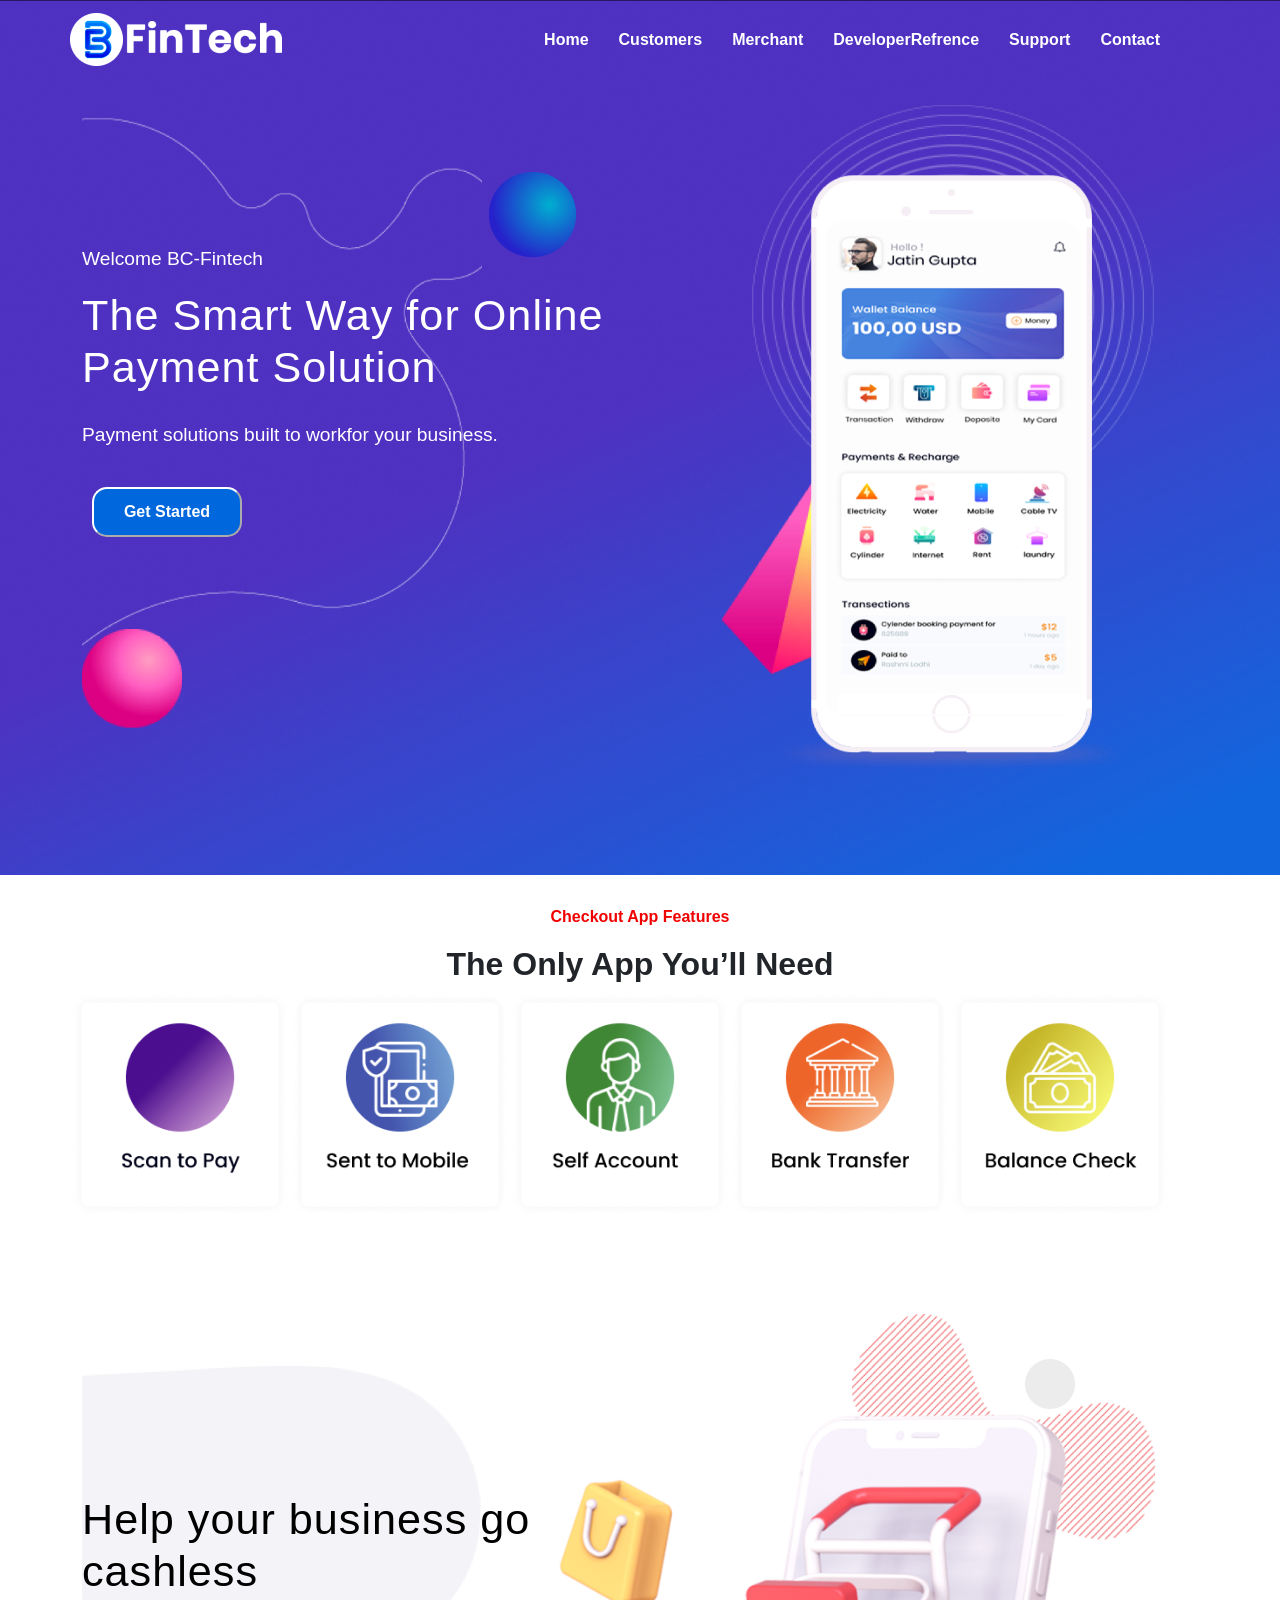
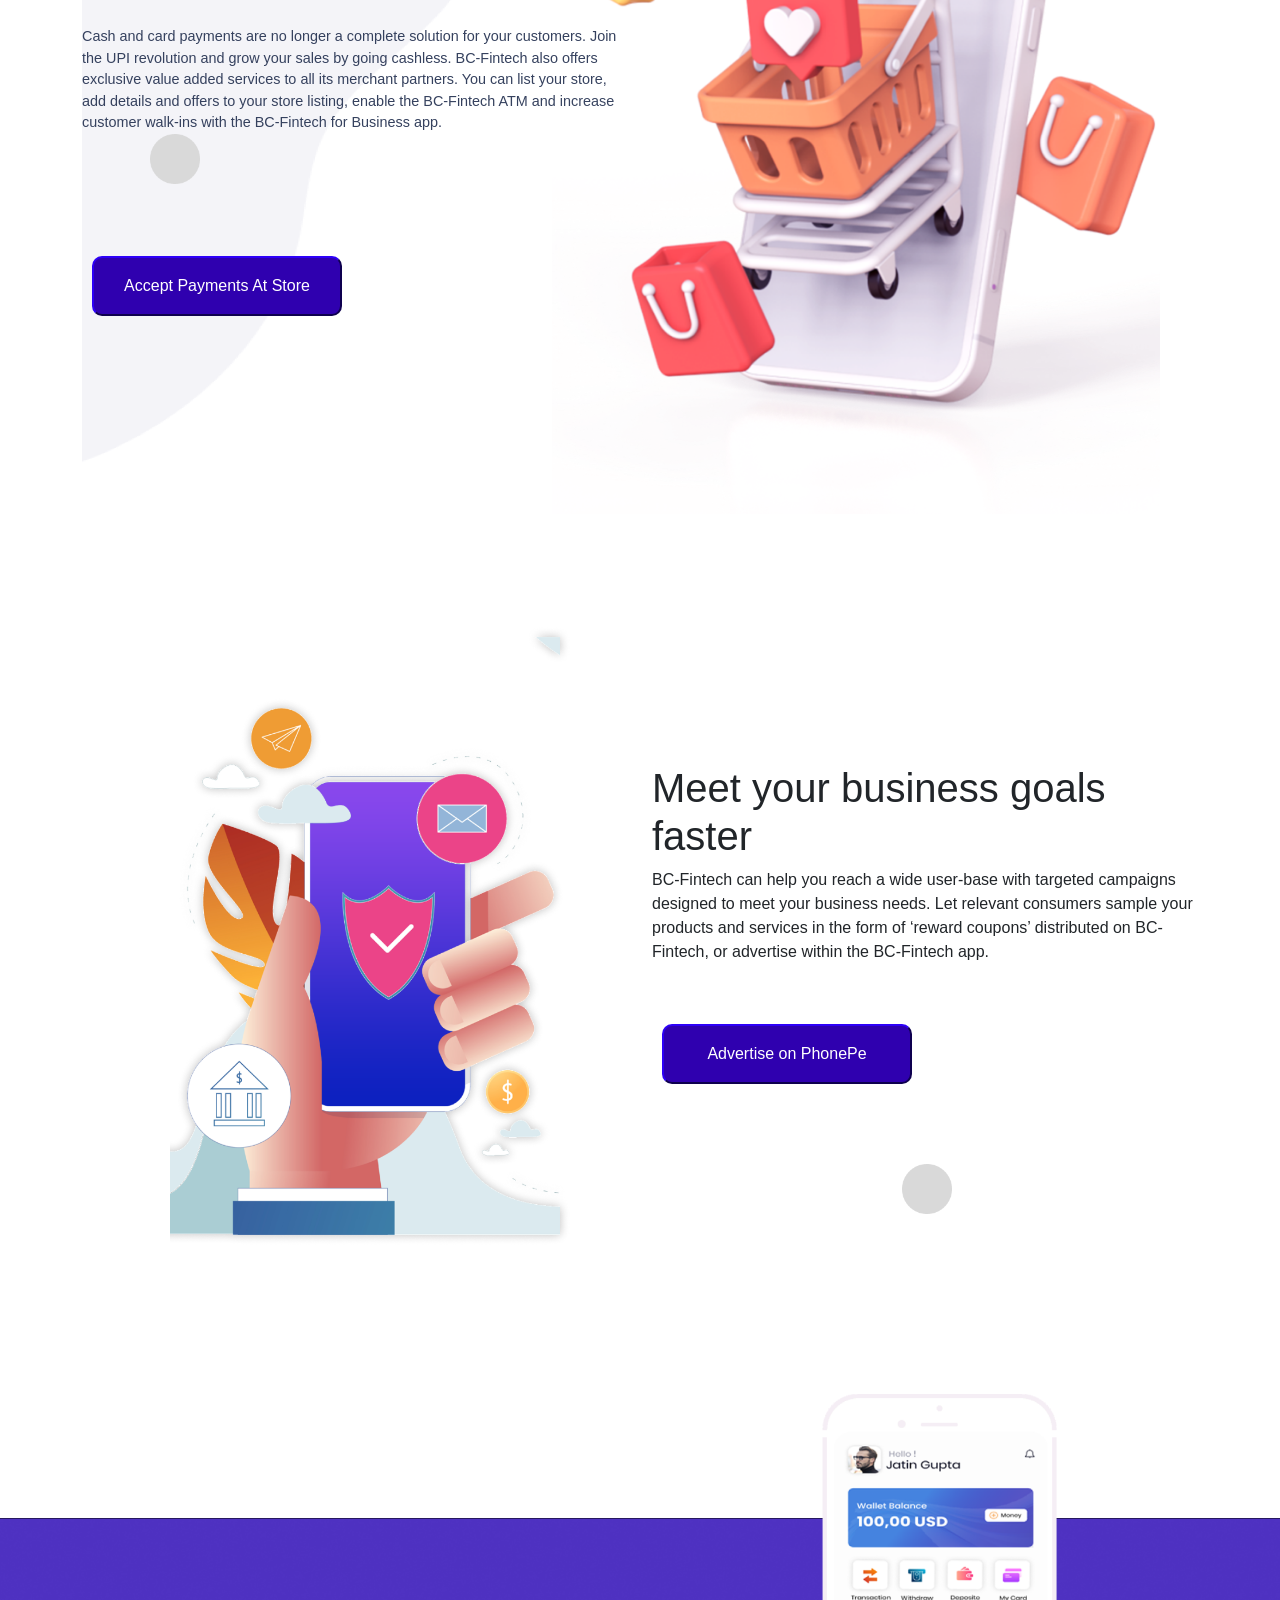
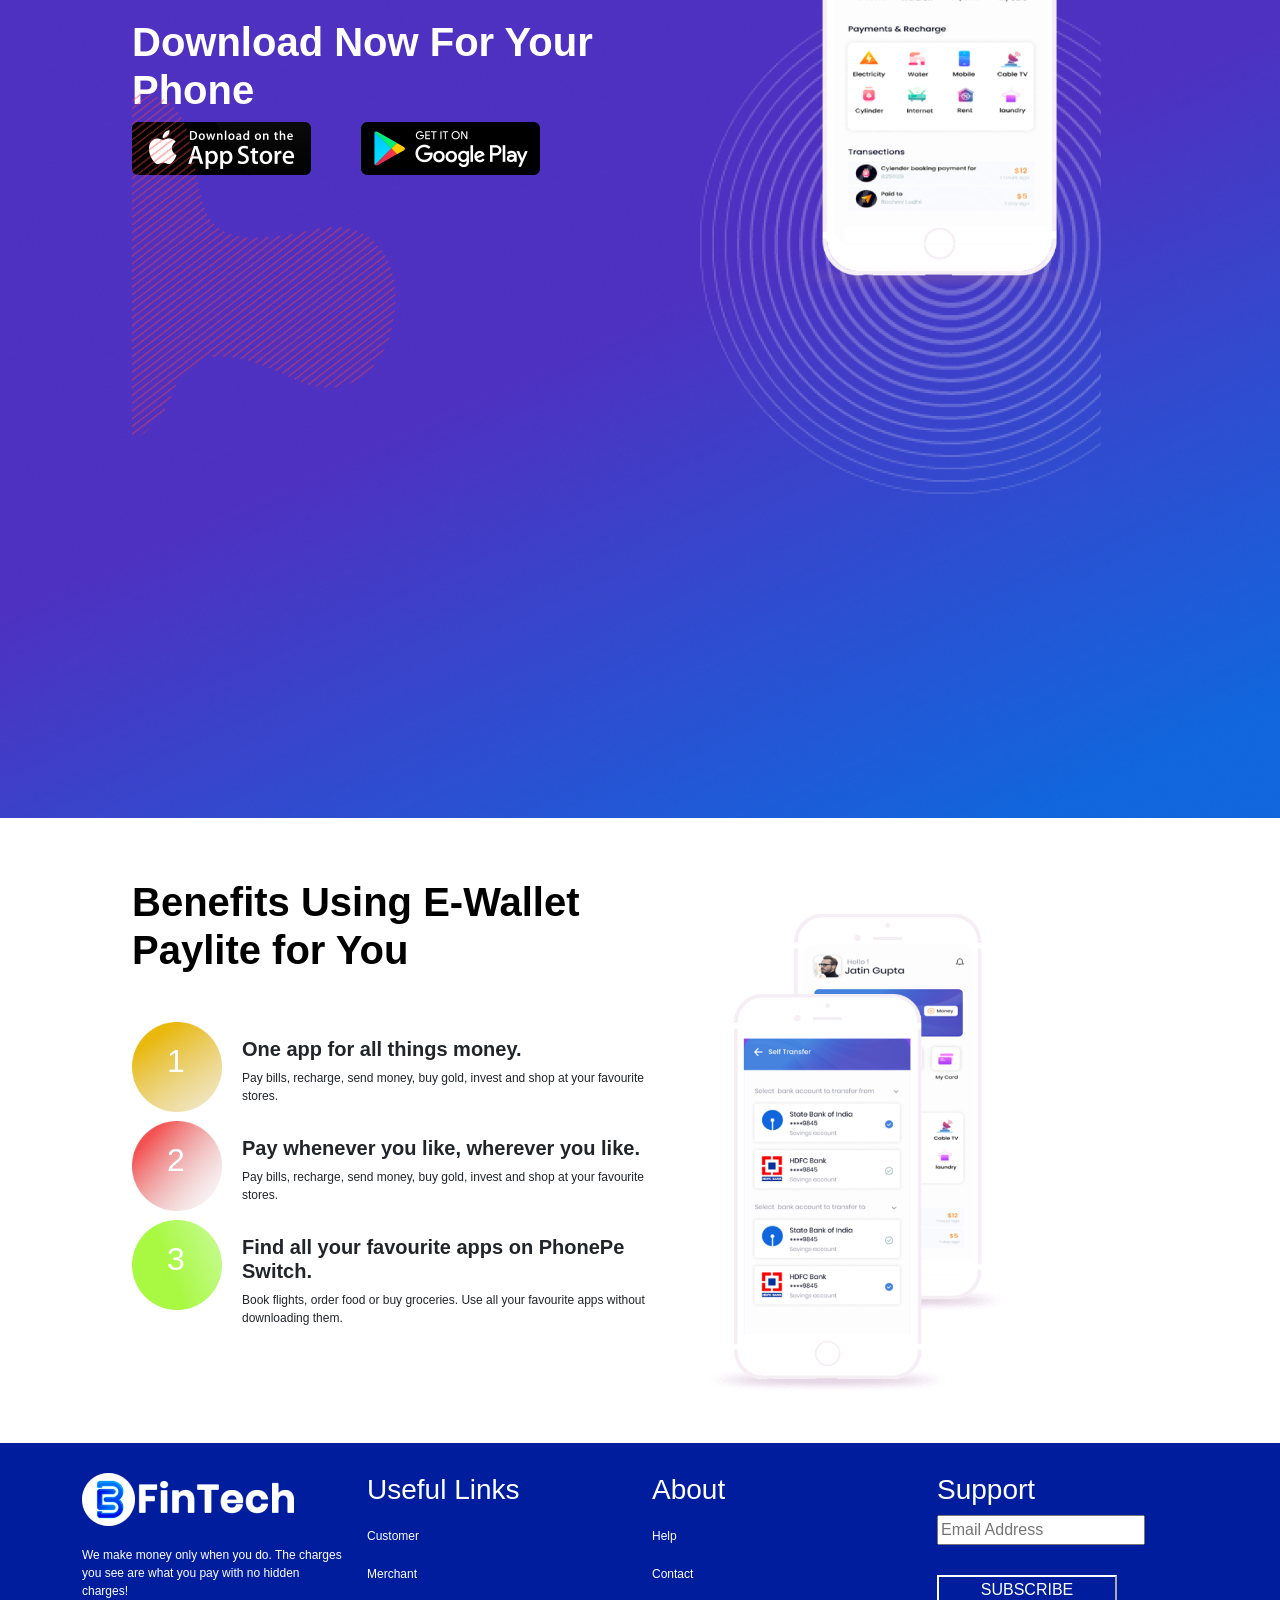
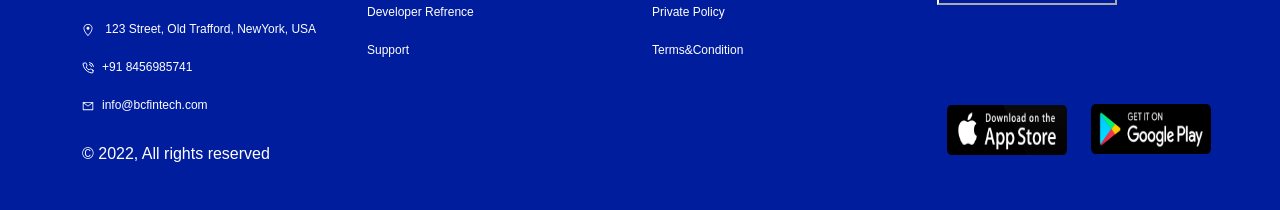
==== index.html @ 8c8b098c "Add files via upload" ====
<!doctype html><html lang="en"><head><meta charset="utf-8"/><link rel="icon" href="/favicon.ico"/><meta name="viewport" content="width=device-width,initial-scale=1"/><meta name="theme-color" content="#000000"/><meta name="description" content="Web site created using create-react-app"/><link rel="apple-touch-icon" href="/logo192.png"/><link rel="stylesheet" href="https://cdn.jsdelivr.net/npm/bootstrap@4.0.0/dist/css/bootstrap.min.css" integrity="sha384-Gn5384xqQ1aoWXA+058RXPxPg6fy4IWvTNh0E263XmFcJlSAwiGgFAW/dAiS6JXm" crossorigin="anonymous"><link rel="stylesheet" href="https://cdn.jsdelivr.net/npm/bootstrap@5.2.3/dist/css/bootstrap.min.css" integrity="sha384-rbsA2VBKQhggwzxH7pPCaAqO46MgnOM80zW1RWuH61DGLwZJEdK2Kadq2F9CUG65" crossorigin="anonymous"/><title>FinTech-Project</title><script defer="defer" src="/static/js/main.b0d643f2.js"></script><link href="/static/css/main.7603d62f.css" rel="stylesheet"></head><body><noscript>You need to enable JavaScript to run this app.</noscript><div id="root"></div></body></html>
---- static/css/main.7603d62f.css ----
@charset "UTF-8";/*!
 * Bootstrap  v5.2.3 (https://getbootstrap.com/)
 * Copyright 2011-2022 The Bootstrap Authors
 * Copyright 2011-2022 Twitter, Inc.
 * Licensed under MIT (https://github.com/twbs/bootstrap/blob/main/LICENSE)
 */:root{--bs-blue:#0d6efd;--bs-indigo:#6610f2;--bs-purple:#6f42c1;--bs-pink:#d63384;--bs-red:#dc3545;--bs-orange:#fd7e14;--bs-yellow:#ffc107;--bs-green:#198754;--bs-teal:#20c997;--bs-cyan:#0dcaf0;--bs-black:#000;--bs-white:#fff;--bs-gray:#6c757d;--bs-gray-dark:#343a40;--bs-gray-100:#f8f9fa;--bs-gray-200:#e9ecef;--bs-gray-300:#dee2e6;--bs-gray-400:#ced4da;--bs-gray-500:#adb5bd;--bs-gray-600:#6c757d;--bs-gray-700:#495057;--bs-gray-800:#343a40;--bs-gray-900:#212529;--bs-primary:#0d6efd;--bs-secondary:#6c757d;--bs-success:#198754;--bs-info:#0dcaf0;--bs-warning:#ffc107;--bs-danger:#dc3545;--bs-light:#f8f9fa;--bs-dark:#212529;--bs-primary-rgb:13,110,253;--bs-secondary-rgb:108,117,125;--bs-success-rgb:25,135,84;--bs-info-rgb:13,202,240;--bs-warning-rgb:255,193,7;--bs-danger-rgb:220,53,69;--bs-light-rgb:248,249,250;--bs-dark-rgb:33,37,41;--bs-white-rgb:255,255,255;--bs-black-rgb:0,0,0;--bs-body-color-rgb:33,37,41;--bs-body-bg-rgb:255,255,255;--bs-font-sans-serif:system-ui,-apple-system,"Segoe UI",Roboto,"Helvetica Neue","Noto Sans","Liberation Sans",Arial,sans-serif,"Apple Color Emoji","Segoe UI Emoji","Segoe UI Symbol","Noto Color Emoji";--bs-font-monospace:SFMono-Regular,Menlo,Monaco,Consolas,"Liberation Mono","Courier New",monospace;--bs-gradient:linear-gradient(180deg,hsla(0,0%,100%,.15),hsla(0,0%,100%,0));--bs-body-font-family:var(--bs-font-sans-serif);--bs-body-font-size:1rem;--bs-body-font-weight:400;--bs-body-line-height:1.5;--bs-body-color:#212529;--bs-body-bg:#fff;--bs-border-width:1px;--bs-border-style:solid;--bs-border-color:#dee2e6;--bs-border-color-translucent:rgba(0,0,0,.175);--bs-border-radius:0.375rem;--bs-border-radius-sm:0.25rem;--bs-border-radius-lg:0.5rem;--bs-border-radius-xl:1rem;--bs-border-radius-2xl:2rem;--bs-border-radius-pill:50rem;--bs-link-color:#0d6efd;--bs-link-hover-color:#0a58ca;--bs-code-color:#d63384;--bs-highlight-bg:#fff3cd}*,:after,:before{box-sizing:border-box}@media (prefers-reduced-motion:no-preference){:root{scroll-behavior:smooth}}body{-webkit-text-size-adjust:100%;-webkit-tap-highlight-color:transparent;background-color:#fff;background-color:var(--bs-body-bg);color:#212529;color:var(--bs-body-color);font-family:system-ui,-apple-system,Segoe UI,Roboto,Helvetica Neue,Noto Sans,Liberation Sans,Arial,sans-serif,Apple Color Emoji,Segoe UI Emoji,Segoe UI Symbol,Noto Color Emoji;font-family:var(--bs-body-font-family);font-size:1rem;font-size:var(--bs-body-font-size);font-weight:400;font-weight:var(--bs-body-font-weight);line-height:1.5;line-height:var(--bs-body-line-height);text-align:var(--bs-body-text-align)}hr{border:0;border-top:1px solid;color:inherit;margin:1rem 0;opacity:.25}.h1,.h2,.h3,.h4,.h5,.h6,h1,h2,h3,h4,h5,h6{font-weight:500;line-height:1.2;margin-bottom:.5rem;margin-top:0}.h1,h1{font-size:calc(1.375rem + 1.5vw)}@media (min-width:1200px){.h1,h1{font-size:2.5rem}}.h2,h2{font-size:calc(1.325rem + .9vw)}@media (min-width:1200px){.h2,h2{font-size:2rem}}.h3,h3{font-size:calc(1.3rem + .6vw)}@media (min-width:1200px){.h3,h3{font-size:1.75rem}}.h4,h4{font-size:calc(1.275rem + .3vw)}@media (min-width:1200px){.h4,h4{font-size:1.5rem}}.h5,h5{font-size:1.25rem}.h6,h6{font-size:1rem}p{margin-bottom:1rem;margin-top:0}abbr[title]{cursor:help;-webkit-text-decoration:underline dotted;text-decoration:underline dotted;-webkit-text-decoration-skip-ink:none;text-decoration-skip-ink:none}address{font-style:normal;line-height:inherit;margin-bottom:1rem}ol,ul{padding-left:2rem}dl,ol,ul{margin-bottom:1rem;margin-top:0}ol ol,ol ul,ul ol,ul ul{margin-bottom:0}dt{font-weight:700}dd{margin-bottom:.5rem;margin-left:0}blockquote{margin:0 0 1rem}b,strong{font-weight:bolder}.small,small{font-size:.875em}.mark,mark{background-color:#fff3cd;background-color:var(--bs-highlight-bg);padding:.1875em}sub,sup{font-size:.75em;line-height:0;position:relative;vertical-align:initial}sub{bottom:-.25em}sup{top:-.5em}a{color:#0d6efd;color:var(--bs-link-color);text-decoration:underline}a:hover{color:#0a58ca;color:var(--bs-link-hover-color)}a:not([href]):not([class]),a:not([href]):not([class]):hover{color:inherit;text-decoration:none}code,kbd,pre,samp{font-family:SFMono-Regular,Menlo,Monaco,Consolas,Liberation Mono,Courier New,monospace;font-family:var(--bs-font-monospace);font-size:1em}pre{display:block;font-size:.875em;margin-bottom:1rem;margin-top:0;overflow:auto}pre code{color:inherit;font-size:inherit;word-break:normal}code{word-wrap:break-word;color:#d63384;color:var(--bs-code-color);font-size:.875em}a>code{color:inherit}kbd{background-color:#212529;background-color:var(--bs-body-color);border-radius:.25rem;color:#fff;color:var(--bs-body-bg);font-size:.875em;padding:.1875rem .375rem}kbd kbd{font-size:1em;padding:0}figure{margin:0 0 1rem}img,svg{vertical-align:middle}table{border-collapse:collapse;caption-side:bottom}caption{color:#6c757d;padding-bottom:.5rem;padding-top:.5rem;text-align:left}th{text-align:inherit;text-align:-webkit-match-parent}tbody,td,tfoot,th,thead,tr{border:0 solid;border-color:inherit}label{display:inline-block}button{border-radius:0}button:focus:not(:focus-visible){outline:0}button,input,optgroup,select,textarea{font-family:inherit;font-size:inherit;line-height:inherit;margin:0}button,select{text-transform:none}[role=button]{cursor:pointer}select{word-wrap:normal}select:disabled{opacity:1}[list]:not([type=date]):not([type=datetime-local]):not([type=month]):not([type=week]):not([type=time])::-webkit-calendar-picker-indicator{display:none!important}[type=button],[type=reset],[type=submit],button{-webkit-appearance:button}[type=button]:not(:disabled),[type=reset]:not(:disabled),[type=submit]:not(:disabled),button:not(:disabled){cursor:pointer}::-moz-focus-inner{border-style:none;padding:0}textarea{resize:vertical}fieldset{border:0;margin:0;min-width:0;padding:0}legend{float:left;font-size:calc(1.275rem + .3vw);line-height:inherit;margin-bottom:.5rem;padding:0;width:100%}@media (min-width:1200px){legend{font-size:1.5rem}}legend+*{clear:left}::-webkit-datetime-edit-day-field,::-webkit-datetime-edit-fields-wrapper,::-webkit-datetime-edit-hour-field,::-webkit-datetime-edit-minute,::-webkit-datetime-edit-month-field,::-webkit-datetime-edit-text,::-webkit-datetime-edit-year-field{padding:0}::-webkit-inner-spin-button{height:auto}[type=search]{-webkit-appearance:textfield;outline-offset:-2px}::-webkit-search-decoration{-webkit-appearance:none}::-webkit-color-swatch-wrapper{padding:0}::-webkit-file-upload-button{-webkit-appearance:button;font:inherit}::file-selector-button{-webkit-appearance:button;font:inherit}output{display:inline-block}iframe{border:0}summary{cursor:pointer;display:list-item}progress{vertical-align:initial}[hidden]{display:none!important}.lead{font-size:1.25rem;font-weight:300}.display-1{font-size:calc(1.625rem + 4.5vw);font-weight:300;line-height:1.2}@media (min-width:1200px){.display-1{font-size:5rem}}.display-2{font-size:calc(1.575rem + 3.9vw);font-weight:300;line-height:1.2}@media (min-width:1200px){.display-2{font-size:4.5rem}}.display-3{font-size:calc(1.525rem + 3.3vw);font-weight:300;line-height:1.2}@media (min-width:1200px){.display-3{font-size:4rem}}.display-4{font-size:calc(1.475rem + 2.7vw);font-weight:300;line-height:1.2}@media (min-width:1200px){.display-4{font-size:3.5rem}}.display-5{font-size:calc(1.425rem + 2.1vw);font-weight:300;line-height:1.2}@media (min-width:1200px){.display-5{font-size:3rem}}.display-6{font-size:calc(1.375rem + 1.5vw);font-weight:300;line-height:1.2}@media (min-width:1200px){.display-6{font-size:2.5rem}}.list-inline,.list-unstyled{list-style:none;padding-left:0}.list-inline-item{display:inline-block}.list-inline-item:not(:last-child){margin-right:.5rem}.initialism{font-size:.875em;text-transform:uppercase}.blockquote{font-size:1.25rem;margin-bottom:1rem}.blockquote>:last-child{margin-bottom:0}.blockquote-footer{color:#6c757d;font-size:.875em;margin-bottom:1rem;margin-top:-1rem}.blockquote-footer:before{content:"— "}.img-fluid,.img-thumbnail{height:auto;max-width:100%}.img-thumbnail{background-color:#fff;border:1px solid #dee2e6;border:1px solid var(--bs-border-color);border-radius:.375rem;padding:.25rem}.figure{display:inline-block}.figure-img{line-height:1;margin-bottom:.5rem}.figure-caption{color:#6c757d;font-size:.875em}.container,.container-fluid,.container-lg,.container-md,.container-sm,.container-xl,.container-xxl{--bs-gutter-x:1.5rem;--bs-gutter-y:0;margin-left:auto;margin-right:auto;padding-left:calc(var(--bs-gutter-x)*.5);padding-right:calc(var(--bs-gutter-x)*.5);width:100%}@media (min-width:576px){.container,.container-sm{max-width:540px}}@media (min-width:768px){.container,.container-md,.container-sm{max-width:720px}}@media (min-width:992px){.container,.container-lg,.container-md,.container-sm{max-width:960px}}@media (min-width:1200px){.container,.container-lg,.container-md,.container-sm,.container-xl{max-width:1140px}}@media (min-width:1400px){.container,.container-lg,.container-md,.container-sm,.container-xl,.container-xxl{max-width:1320px}}.row{--bs-gutter-x:1.5rem;--bs-gutter-y:0;display:flex;flex-wrap:wrap;margin-left:calc(var(--bs-gutter-x)*-.5);margin-right:calc(var(--bs-gutter-x)*-.5);margin-top:calc(var(--bs-gutter-y)*-1)}.row>*{flex-shrink:0;margin-top:var(--bs-gutter-y);max-width:100%;padding-left:calc(var(--bs-gutter-x)*.5);padding-right:calc(var(--bs-gutter-x)*.5);width:100%}.col{flex:1 0}.row-cols-auto>*{flex:0 0 auto;width:auto}.row-cols-1>*{flex:0 0 auto;width:100%}.row-cols-2>*{flex:0 0 auto;width:50%}.row-cols-3>*{flex:0 0 auto;width:33.3333333333%}.row-cols-4>*{flex:0 0 auto;width:25%}.row-cols-5>*{flex:0 0 auto;width:20%}.row-cols-6>*{flex:0 0 auto;width:16.6666666667%}.col-auto{flex:0 0 auto;width:auto}.col-1{flex:0 0 auto;width:8.33333333%}.col-2{flex:0 0 auto;width:16.66666667%}.col-3{flex:0 0 auto;width:25%}.col-4{flex:0 0 auto;width:33.33333333%}.col-5{flex:0 0 auto;width:41.66666667%}.col-6{flex:0 0 auto;width:50%}.col-7{flex:0 0 auto;width:58.33333333%}.col-8{flex:0 0 auto;width:66.66666667%}.col-9{flex:0 0 auto;width:75%}.col-10{flex:0 0 auto;width:83.33333333%}.col-11{flex:0 0 auto;width:91.66666667%}.col-12{flex:0 0 auto;width:100%}.offset-1{margin-left:8.33333333%}.offset-2{margin-left:16.66666667%}.offset-3{margin-left:25%}.offset-4{margin-left:33.33333333%}.offset-5{margin-left:41.66666667%}.offset-6{margin-left:50%}.offset-7{margin-left:58.33333333%}.offset-8{margin-left:66.66666667%}.offset-9{margin-left:75%}.offset-10{margin-left:83.33333333%}.offset-11{margin-left:91.66666667%}.g-0,.gx-0{--bs-gutter-x:0}.g-0,.gy-0{--bs-gutter-y:0}.g-1,.gx-1{--bs-gutter-x:0.25rem}.g-1,.gy-1{--bs-gutter-y:0.25rem}.g-2,.gx-2{--bs-gutter-x:0.5rem}.g-2,.gy-2{--bs-gutter-y:0.5rem}.g-3,.gx-3{--bs-gutter-x:1rem}.g-3,.gy-3{--bs-gutter-y:1rem}.g-4,.gx-4{--bs-gutter-x:1.5rem}.g-4,.gy-4{--bs-gutter-y:1.5rem}.g-5,.gx-5{--bs-gutter-x:3rem}.g-5,.gy-5{--bs-gutter-y:3rem}@media (min-width:576px){.col-sm{flex:1 0}.row-cols-sm-auto>*{flex:0 0 auto;width:auto}.row-cols-sm-1>*{flex:0 0 auto;width:100%}.row-cols-sm-2>*{flex:0 0 auto;width:50%}.row-cols-sm-3>*{flex:0 0 auto;width:33.3333333333%}.row-cols-sm-4>*{flex:0 0 auto;width:25%}.row-cols-sm-5>*{flex:0 0 auto;width:20%}.row-cols-sm-6>*{flex:0 0 auto;width:16.6666666667%}.col-sm-auto{flex:0 0 auto;width:auto}.col-sm-1{flex:0 0 auto;width:8.33333333%}.col-sm-2{flex:0 0 auto;width:16.66666667%}.col-sm-3{flex:0 0 auto;width:25%}.col-sm-4{flex:0 0 auto;width:33.33333333%}.col-sm-5{flex:0 0 auto;width:41.66666667%}.col-sm-6{flex:0 0 auto;width:50%}.col-sm-7{flex:0 0 auto;width:58.33333333%}.col-sm-8{flex:0 0 auto;width:66.66666667%}.col-sm-9{flex:0 0 auto;width:75%}.col-sm-10{flex:0 0 auto;width:83.33333333%}.col-sm-11{flex:0 0 auto;width:91.66666667%}.col-sm-12{flex:0 0 auto;width:100%}.offset-sm-0{margin-left:0}.offset-sm-1{margin-left:8.33333333%}.offset-sm-2{margin-left:16.66666667%}.offset-sm-3{margin-left:25%}.offset-sm-4{margin-left:33.33333333%}.offset-sm-5{margin-left:41.66666667%}.offset-sm-6{margin-left:50%}.offset-sm-7{margin-left:58.33333333%}.offset-sm-8{margin-left:66.66666667%}.offset-sm-9{margin-left:75%}.offset-sm-10{margin-left:83.33333333%}.offset-sm-11{margin-left:91.66666667%}.g-sm-0,.gx-sm-0{--bs-gutter-x:0}.g-sm-0,.gy-sm-0{--bs-gutter-y:0}.g-sm-1,.gx-sm-1{--bs-gutter-x:0.25rem}.g-sm-1,.gy-sm-1{--bs-gutter-y:0.25rem}.g-sm-2,.gx-sm-2{--bs-gutter-x:0.5rem}.g-sm-2,.gy-sm-2{--bs-gutter-y:0.5rem}.g-sm-3,.gx-sm-3{--bs-gutter-x:1rem}.g-sm-3,.gy-sm-3{--bs-gutter-y:1rem}.g-sm-4,.gx-sm-4{--bs-gutter-x:1.5rem}.g-sm-4,.gy-sm-4{--bs-gutter-y:1.5rem}.g-sm-5,.gx-sm-5{--bs-gutter-x:3rem}.g-sm-5,.gy-sm-5{--bs-gutter-y:3rem}}@media (min-width:768px){.col-md{flex:1 0}.row-cols-md-auto>*{flex:0 0 auto;width:auto}.row-cols-md-1>*{flex:0 0 auto;width:100%}.row-cols-md-2>*{flex:0 0 auto;width:50%}.row-cols-md-3>*{flex:0 0 auto;width:33.3333333333%}.row-cols-md-4>*{flex:0 0 auto;width:25%}.row-cols-md-5>*{flex:0 0 auto;width:20%}.row-cols-md-6>*{flex:0 0 auto;width:16.6666666667%}.col-md-auto{flex:0 0 auto;width:auto}.col-md-1{flex:0 0 auto;width:8.33333333%}.col-md-2{flex:0 0 auto;width:16.66666667%}.col-md-3{flex:0 0 auto;width:25%}.col-md-4{flex:0 0 auto;width:33.33333333%}.col-md-5{flex:0 0 auto;width:41.66666667%}.col-md-6{flex:0 0 auto;width:50%}.col-md-7{flex:0 0 auto;width:58.33333333%}.col-md-8{flex:0 0 auto;width:66.66666667%}.col-md-9{flex:0 0 auto;width:75%}.col-md-10{flex:0 0 auto;width:83.33333333%}.col-md-11{flex:0 0 auto;width:91.66666667%}.col-md-12{flex:0 0 auto;width:100%}.offset-md-0{margin-left:0}.offset-md-1{margin-left:8.33333333%}.offset-md-2{margin-left:16.66666667%}.offset-md-3{margin-left:25%}.offset-md-4{margin-left:33.33333333%}.offset-md-5{margin-left:41.66666667%}.offset-md-6{margin-left:50%}.offset-md-7{margin-left:58.33333333%}.offset-md-8{margin-left:66.66666667%}.offset-md-9{margin-left:75%}.offset-md-10{margin-left:83.33333333%}.offset-md-11{margin-left:91.66666667%}.g-md-0,.gx-md-0{--bs-gutter-x:0}.g-md-0,.gy-md-0{--bs-gutter-y:0}.g-md-1,.gx-md-1{--bs-gutter-x:0.25rem}.g-md-1,.gy-md-1{--bs-gutter-y:0.25rem}.g-md-2,.gx-md-2{--bs-gutter-x:0.5rem}.g-md-2,.gy-md-2{--bs-gutter-y:0.5rem}.g-md-3,.gx-md-3{--bs-gutter-x:1rem}.g-md-3,.gy-md-3{--bs-gutter-y:1rem}.g-md-4,.gx-md-4{--bs-gutter-x:1.5rem}.g-md-4,.gy-md-4{--bs-gutter-y:1.5rem}.g-md-5,.gx-md-5{--bs-gutter-x:3rem}.g-md-5,.gy-md-5{--bs-gutter-y:3rem}}@media (min-width:992px){.col-lg{flex:1 0}.row-cols-lg-auto>*{flex:0 0 auto;width:auto}.row-cols-lg-1>*{flex:0 0 auto;width:100%}.row-cols-lg-2>*{flex:0 0 auto;width:50%}.row-cols-lg-3>*{flex:0 0 auto;width:33.3333333333%}.row-cols-lg-4>*{flex:0 0 auto;width:25%}.row-cols-lg-5>*{flex:0 0 auto;width:20%}.row-cols-lg-6>*{flex:0 0 auto;width:16.6666666667%}.col-lg-auto{flex:0 0 auto;width:auto}.col-lg-1{flex:0 0 auto;width:8.33333333%}.col-lg-2{flex:0 0 auto;width:16.66666667%}.col-lg-3{flex:0 0 auto;width:25%}.col-lg-4{flex:0 0 auto;width:33.33333333%}.col-lg-5{flex:0 0 auto;width:41.66666667%}.col-lg-6{flex:0 0 auto;width:50%}.col-lg-7{flex:0 0 auto;width:58.33333333%}.col-lg-8{flex:0 0 auto;width:66.66666667%}.col-lg-9{flex:0 0 auto;width:75%}.col-lg-10{flex:0 0 auto;width:83.33333333%}.col-lg-11{flex:0 0 auto;width:91.66666667%}.col-lg-12{flex:0 0 auto;width:100%}.offset-lg-0{margin-left:0}.offset-lg-1{margin-left:8.33333333%}.offset-lg-2{margin-left:16.66666667%}.offset-lg-3{margin-left:25%}.offset-lg-4{margin-left:33.33333333%}.offset-lg-5{margin-left:41.66666667%}.offset-lg-6{margin-left:50%}.offset-lg-7{margin-left:58.33333333%}.offset-lg-8{margin-left:66.66666667%}.offset-lg-9{margin-left:75%}.offset-lg-10{margin-left:83.33333333%}.offset-lg-11{margin-left:91.66666667%}.g-lg-0,.gx-lg-0{--bs-gutter-x:0}.g-lg-0,.gy-lg-0{--bs-gutter-y:0}.g-lg-1,.gx-lg-1{--bs-gutter-x:0.25rem}.g-lg-1,.gy-lg-1{--bs-gutter-y:0.25rem}.g-lg-2,.gx-lg-2{--bs-gutter-x:0.5rem}.g-lg-2,.gy-lg-2{--bs-gutter-y:0.5rem}.g-lg-3,.gx-lg-3{--bs-gutter-x:1rem}.g-lg-3,.gy-lg-3{--bs-gutter-y:1rem}.g-lg-4,.gx-lg-4{--bs-gutter-x:1.5rem}.g-lg-4,.gy-lg-4{--bs-gutter-y:1.5rem}.g-lg-5,.gx-lg-5{--bs-gutter-x:3rem}.g-lg-5,.gy-lg-5{--bs-gutter-y:3rem}}@media (min-width:1200px){.col-xl{flex:1 0}.row-cols-xl-auto>*{flex:0 0 auto;width:auto}.row-cols-xl-1>*{flex:0 0 auto;width:100%}.row-cols-xl-2>*{flex:0 0 auto;width:50%}.row-cols-xl-3>*{flex:0 0 auto;width:33.3333333333%}.row-cols-xl-4>*{flex:0 0 auto;width:25%}.row-cols-xl-5>*{flex:0 0 auto;width:20%}.row-cols-xl-6>*{flex:0 0 auto;width:16.6666666667%}.col-xl-auto{flex:0 0 auto;width:auto}.col-xl-1{flex:0 0 auto;width:8.33333333%}.col-xl-2{flex:0 0 auto;width:16.66666667%}.col-xl-3{flex:0 0 auto;width:25%}.col-xl-4{flex:0 0 auto;width:33.33333333%}.col-xl-5{flex:0 0 auto;width:41.66666667%}.col-xl-6{flex:0 0 auto;width:50%}.col-xl-7{flex:0 0 auto;width:58.33333333%}.col-xl-8{flex:0 0 auto;width:66.66666667%}.col-xl-9{flex:0 0 auto;width:75%}.col-xl-10{flex:0 0 auto;width:83.33333333%}.col-xl-11{flex:0 0 auto;width:91.66666667%}.col-xl-12{flex:0 0 auto;width:100%}.offset-xl-0{margin-left:0}.offset-xl-1{margin-left:8.33333333%}.offset-xl-2{margin-left:16.66666667%}.offset-xl-3{margin-left:25%}.offset-xl-4{margin-left:33.33333333%}.offset-xl-5{margin-left:41.66666667%}.offset-xl-6{margin-left:50%}.offset-xl-7{margin-left:58.33333333%}.offset-xl-8{margin-left:66.66666667%}.offset-xl-9{margin-left:75%}.offset-xl-10{margin-left:83.33333333%}.offset-xl-11{margin-left:91.66666667%}.g-xl-0,.gx-xl-0{--bs-gutter-x:0}.g-xl-0,.gy-xl-0{--bs-gutter-y:0}.g-xl-1,.gx-xl-1{--bs-gutter-x:0.25rem}.g-xl-1,.gy-xl-1{--bs-gutter-y:0.25rem}.g-xl-2,.gx-xl-2{--bs-gutter-x:0.5rem}.g-xl-2,.gy-xl-2{--bs-gutter-y:0.5rem}.g-xl-3,.gx-xl-3{--bs-gutter-x:1rem}.g-xl-3,.gy-xl-3{--bs-gutter-y:1rem}.g-xl-4,.gx-xl-4{--bs-gutter-x:1.5rem}.g-xl-4,.gy-xl-4{--bs-gutter-y:1.5rem}.g-xl-5,.gx-xl-5{--bs-gutter-x:3rem}.g-xl-5,.gy-xl-5{--bs-gutter-y:3rem}}@media (min-width:1400px){.col-xxl{flex:1 0}.row-cols-xxl-auto>*{flex:0 0 auto;width:auto}.row-cols-xxl-1>*{flex:0 0 auto;width:100%}.row-cols-xxl-2>*{flex:0 0 auto;width:50%}.row-cols-xxl-3>*{flex:0 0 auto;width:33.3333333333%}.row-cols-xxl-4>*{flex:0 0 auto;width:25%}.row-cols-xxl-5>*{flex:0 0 auto;width:20%}.row-cols-xxl-6>*{flex:0 0 auto;width:16.6666666667%}.col-xxl-auto{flex:0 0 auto;width:auto}.col-xxl-1{flex:0 0 auto;width:8.33333333%}.col-xxl-2{flex:0 0 auto;width:16.66666667%}.col-xxl-3{flex:0 0 auto;width:25%}.col-xxl-4{flex:0 0 auto;width:33.33333333%}.col-xxl-5{flex:0 0 auto;width:41.66666667%}.col-xxl-6{flex:0 0 auto;width:50%}.col-xxl-7{flex:0 0 auto;width:58.33333333%}.col-xxl-8{flex:0 0 auto;width:66.66666667%}.col-xxl-9{flex:0 0 auto;width:75%}.col-xxl-10{flex:0 0 auto;width:83.33333333%}.col-xxl-11{flex:0 0 auto;width:91.66666667%}.col-xxl-12{flex:0 0 auto;width:100%}.offset-xxl-0{margin-left:0}.offset-xxl-1{margin-left:8.33333333%}.offset-xxl-2{margin-left:16.66666667%}.offset-xxl-3{margin-left:25%}.offset-xxl-4{margin-left:33.33333333%}.offset-xxl-5{margin-left:41.66666667%}.offset-xxl-6{margin-left:50%}.offset-xxl-7{margin-left:58.33333333%}.offset-xxl-8{margin-left:66.66666667%}.offset-xxl-9{margin-left:75%}.offset-xxl-10{margin-left:83.33333333%}.offset-xxl-11{margin-left:91.66666667%}.g-xxl-0,.gx-xxl-0{--bs-gutter-x:0}.g-xxl-0,.gy-xxl-0{--bs-gutter-y:0}.g-xxl-1,.gx-xxl-1{--bs-gutter-x:0.25rem}.g-xxl-1,.gy-xxl-1{--bs-gutter-y:0.25rem}.g-xxl-2,.gx-xxl-2{--bs-gutter-x:0.5rem}.g-xxl-2,.gy-xxl-2{--bs-gutter-y:0.5rem}.g-xxl-3,.gx-xxl-3{--bs-gutter-x:1rem}.g-xxl-3,.gy-xxl-3{--bs-gutter-y:1rem}.g-xxl-4,.gx-xxl-4{--bs-gutter-x:1.5rem}.g-xxl-4,.gy-xxl-4{--bs-gutter-y:1.5rem}.g-xxl-5,.gx-xxl-5{--bs-gutter-x:3rem}.g-xxl-5,.gy-xxl-5{--bs-gutter-y:3rem}}.table{--bs-table-color:var(--bs-body-color);--bs-table-bg:transparent;--bs-table-border-color:var(--bs-border-color);--bs-table-accent-bg:transparent;--bs-table-striped-color:var(--bs-body-color);--bs-table-striped-bg:rgba(0,0,0,.05);--bs-table-active-color:var(--bs-body-color);--bs-table-active-bg:rgba(0,0,0,.1);--bs-table-hover-color:var(--bs-body-color);--bs-table-hover-bg:rgba(0,0,0,.075);border-color:var(--bs-table-border-color);color:var(--bs-table-color);margin-bottom:1rem;vertical-align:top;width:100%}.table>:not(caption)>*>*{background-color:var(--bs-table-bg);border-bottom-width:1px;box-shadow:inset 0 0 0 9999px var(--bs-table-accent-bg);padding:.5rem}.table>tbody{vertical-align:inherit}.table>thead{vertical-align:bottom}.table-group-divider{border-top:2px solid}.caption-top{caption-side:top}.table-sm>:not(caption)>*>*{padding:.25rem}.table-bordered>:not(caption)>*{border-width:1px 0}.table-bordered>:not(caption)>*>*{border-width:0 1px}.table-borderless>:not(caption)>*>*{border-bottom-width:0}.table-borderless>:not(:first-child){border-top-width:0}.table-striped-columns>:not(caption)>tr>:nth-child(2n),.table-striped>tbody>tr:nth-of-type(odd)>*{--bs-table-accent-bg:var(--bs-table-striped-bg);color:var(--bs-table-striped-color)}.table-active{--bs-table-accent-bg:var(--bs-table-active-bg);color:var(--bs-table-active-color)}.table-hover>tbody>tr:hover>*{--bs-table-accent-bg:var(--bs-table-hover-bg);color:var(--bs-table-hover-color)}.table-primary{--bs-table-color:#000;--bs-table-bg:#cfe2ff;--bs-table-border-color:#bacbe6;--bs-table-striped-bg:#c5d7f2;--bs-table-striped-color:#000;--bs-table-active-bg:#bacbe6;--bs-table-active-color:#000;--bs-table-hover-bg:#bfd1ec;--bs-table-hover-color:#000}.table-primary,.table-secondary{border-color:var(--bs-table-border-color);color:var(--bs-table-color)}.table-secondary{--bs-table-color:#000;--bs-table-bg:#e2e3e5;--bs-table-border-color:#cbccce;--bs-table-striped-bg:#d7d8da;--bs-table-striped-color:#000;--bs-table-active-bg:#cbccce;--bs-table-active-color:#000;--bs-table-hover-bg:#d1d2d4;--bs-table-hover-color:#000}.table-success{--bs-table-color:#000;--bs-table-bg:#d1e7dd;--bs-table-border-color:#bcd0c7;--bs-table-striped-bg:#c7dbd2;--bs-table-striped-color:#000;--bs-table-active-bg:#bcd0c7;--bs-table-active-color:#000;--bs-table-hover-bg:#c1d6cc;--bs-table-hover-color:#000}.table-info,.table-success{border-color:var(--bs-table-border-color);color:var(--bs-table-color)}.table-info{--bs-table-color:#000;--bs-table-bg:#cff4fc;--bs-table-border-color:#badce3;--bs-table-striped-bg:#c5e8ef;--bs-table-striped-color:#000;--bs-table-active-bg:#badce3;--bs-table-active-color:#000;--bs-table-hover-bg:#bfe2e9;--bs-table-hover-color:#000}.table-warning{--bs-table-color:#000;--bs-table-bg:#fff3cd;--bs-table-border-color:#e6dbb9;--bs-table-striped-bg:#f2e7c3;--bs-table-striped-color:#000;--bs-table-active-bg:#e6dbb9;--bs-table-active-color:#000;--bs-table-hover-bg:#ece1be;--bs-table-hover-color:#000}.table-danger,.table-warning{border-color:var(--bs-table-border-color);color:var(--bs-table-color)}.table-danger{--bs-table-color:#000;--bs-table-bg:#f8d7da;--bs-table-border-color:#dfc2c4;--bs-table-striped-bg:#eccccf;--bs-table-striped-color:#000;--bs-table-active-bg:#dfc2c4;--bs-table-active-color:#000;--bs-table-hover-bg:#e5c7ca;--bs-table-hover-color:#000}.table-light{--bs-table-color:#000;--bs-table-bg:#f8f9fa;--bs-table-border-color:#dfe0e1;--bs-table-striped-bg:#ecedee;--bs-table-striped-color:#000;--bs-table-active-bg:#dfe0e1;--bs-table-active-color:#000;--bs-table-hover-bg:#e5e6e7;--bs-table-hover-color:#000}.table-dark,.table-light{border-color:var(--bs-table-border-color);color:var(--bs-table-color)}.table-dark{--bs-table-color:#fff;--bs-table-bg:#212529;--bs-table-border-color:#373b3e;--bs-table-striped-bg:#2c3034;--bs-table-striped-color:#fff;--bs-table-active-bg:#373b3e;--bs-table-active-color:#fff;--bs-table-hover-bg:#323539;--bs-table-hover-color:#fff}.table-responsive{-webkit-overflow-scrolling:touch;overflow-x:auto}@media (max-width:575.98px){.table-responsive-sm{-webkit-overflow-scrolling:touch;overflow-x:auto}}@media (max-width:767.98px){.table-responsive-md{-webkit-overflow-scrolling:touch;overflow-x:auto}}@media (max-width:991.98px){.table-responsive-lg{-webkit-overflow-scrolling:touch;overflow-x:auto}}@media (max-width:1199.98px){.table-responsive-xl{-webkit-overflow-scrolling:touch;overflow-x:auto}}@media (max-width:1399.98px){.table-responsive-xxl{-webkit-overflow-scrolling:touch;overflow-x:auto}}.form-label{margin-bottom:.5rem}.col-form-label{font-size:inherit;line-height:1.5;margin-bottom:0;padding-bottom:calc(.375rem + 1px);padding-top:calc(.375rem + 1px)}.col-form-label-lg{font-size:1.25rem;padding-bottom:calc(.5rem + 1px);padding-top:calc(.5rem + 1px)}.col-form-label-sm{font-size:.875rem;padding-bottom:calc(.25rem + 1px);padding-top:calc(.25rem + 1px)}.form-text{color:#6c757d;font-size:.875em;margin-top:.25rem}.form-control{-webkit-appearance:none;appearance:none;background-clip:padding-box;background-color:#fff;border:1px solid #ced4da;border-radius:.375rem;color:#212529;display:block;font-size:1rem;font-weight:400;line-height:1.5;padding:.375rem .75rem;transition:border-color .15s ease-in-out,box-shadow .15s ease-in-out;width:100%}@media (prefers-reduced-motion:reduce){.form-control{transition:none}}.form-control[type=file]{overflow:hidden}.form-control[type=file]:not(:disabled):not([readonly]){cursor:pointer}.form-control:focus{background-color:#fff;border-color:#86b7fe;box-shadow:0 0 0 .25rem rgba(13,110,253,.25);color:#212529;outline:0}.form-control::-webkit-date-and-time-value{height:1.5em}.form-control::-webkit-input-placeholder{color:#6c757d;opacity:1}.form-control::placeholder{color:#6c757d;opacity:1}.form-control:disabled{background-color:#e9ecef;opacity:1}.form-control::-webkit-file-upload-button{-webkit-margin-end:.75rem;background-color:#e9ecef;border:0 solid;border-color:inherit;border-inline-end-width:1px;border-radius:0;color:#212529;margin:-.375rem -.75rem;margin-inline-end:.75rem;padding:.375rem .75rem;pointer-events:none;-webkit-transition:color .15s ease-in-out,background-color .15s ease-in-out,border-color .15s ease-in-out,box-shadow .15s ease-in-out;transition:color .15s ease-in-out,background-color .15s ease-in-out,border-color .15s ease-in-out,box-shadow .15s ease-in-out}.form-control::file-selector-button{-webkit-margin-end:.75rem;background-color:#e9ecef;border:0 solid;border-color:inherit;border-inline-end-width:1px;border-radius:0;color:#212529;margin:-.375rem -.75rem;margin-inline-end:.75rem;padding:.375rem .75rem;pointer-events:none;transition:color .15s ease-in-out,background-color .15s ease-in-out,border-color .15s ease-in-out,box-shadow .15s ease-in-out}@media (prefers-reduced-motion:reduce){.form-control::-webkit-file-upload-button{-webkit-transition:none;transition:none}.form-control::file-selector-button{transition:none}}.form-control:hover:not(:disabled):not([readonly])::-webkit-file-upload-button{background-color:#dde0e3}.form-control:hover:not(:disabled):not([readonly])::file-selector-button{background-color:#dde0e3}.form-control-plaintext{background-color:initial;border:solid transparent;border-width:1px 0;color:#212529;display:block;line-height:1.5;margin-bottom:0;padding:.375rem 0;width:100%}.form-control-plaintext:focus{outline:0}.form-control-plaintext.form-control-lg,.form-control-plaintext.form-control-sm{padding-left:0;padding-right:0}.form-control-sm{border-radius:.25rem;font-size:.875rem;min-height:calc(1.5em + .5rem + 2px);padding:.25rem .5rem}.form-control-sm::-webkit-file-upload-button{-webkit-margin-end:.5rem;margin:-.25rem -.5rem;margin-inline-end:.5rem;padding:.25rem .5rem}.form-control-sm::file-selector-button{-webkit-margin-end:.5rem;margin:-.25rem -.5rem;margin-inline-end:.5rem;padding:.25rem .5rem}.form-control-lg{border-radius:.5rem;font-size:1.25rem;min-height:calc(1.5em + 1rem + 2px);padding:.5rem 1rem}.form-control-lg::-webkit-file-upload-button{-webkit-margin-end:1rem;margin:-.5rem -1rem;margin-inline-end:1rem;padding:.5rem 1rem}.form-control-lg::file-selector-button{-webkit-margin-end:1rem;margin:-.5rem -1rem;margin-inline-end:1rem;padding:.5rem 1rem}textarea.form-control{min-height:calc(1.5em + .75rem + 2px)}textarea.form-control-sm{min-height:calc(1.5em + .5rem + 2px)}textarea.form-control-lg{min-height:calc(1.5em + 1rem + 2px)}.form-control-color{height:calc(1.5em + .75rem + 2px);padding:.375rem;width:3rem}.form-control-color:not(:disabled):not([readonly]){cursor:pointer}.form-control-color::-moz-color-swatch{border:0!important;border-radius:.375rem}.form-control-color::-webkit-color-swatch{border-radius:.375rem}.form-control-color.form-control-sm{height:calc(1.5em + .5rem + 2px)}.form-control-color.form-control-lg{height:calc(1.5em + 1rem + 2px)}.form-select{-moz-padding-start:calc(.75rem - 3px);-webkit-appearance:none;appearance:none;background-color:#fff;background-image:url("data:image/svg+xml;charset=utf-8,%3Csvg xmlns='http://www.w3.org/2000/svg' viewBox='0 0 16 16'%3E%3Cpath fill='none' stroke='%23343a40' stroke-linecap='round' stroke-linejoin='round' stroke-width='2' d='m2 5 6 6 6-6'/%3E%3C/svg%3E");background-position:right .75rem center;background-repeat:no-repeat;background-size:16px 12px;border:1px solid #ced4da;border-radius:.375rem;color:#212529;display:block;font-size:1rem;font-weight:400;line-height:1.5;padding:.375rem 2.25rem .375rem .75rem;transition:border-color .15s ease-in-out,box-shadow .15s ease-in-out;width:100%}@media (prefers-reduced-motion:reduce){.form-select{transition:none}}.form-select:focus{border-color:#86b7fe;box-shadow:0 0 0 .25rem rgba(13,110,253,.25);outline:0}.form-select[multiple],.form-select[size]:not([size="1"]){background-image:none;padding-right:.75rem}.form-select:disabled{background-color:#e9ecef}.form-select:-moz-focusring{color:transparent;text-shadow:0 0 0 #212529}.form-select-sm{border-radius:.25rem;font-size:.875rem;padding-bottom:.25rem;padding-left:.5rem;padding-top:.25rem}.form-select-lg{border-radius:.5rem;font-size:1.25rem;padding-bottom:.5rem;padding-left:1rem;padding-top:.5rem}.form-check{display:block;margin-bottom:.125rem;min-height:1.5rem;padding-left:1.5em}.form-check .form-check-input{float:left;margin-left:-1.5em}.form-check-reverse{padding-left:0;padding-right:1.5em;text-align:right}.form-check-reverse .form-check-input{float:right;margin-left:0;margin-right:-1.5em}.form-check-input{-webkit-appearance:none;appearance:none;background-color:#fff;background-position:50%;background-repeat:no-repeat;background-size:contain;border:1px solid rgba(0,0,0,.25);height:1em;margin-top:.25em;-webkit-print-color-adjust:exact;print-color-adjust:exact;vertical-align:top;width:1em}.form-check-input[type=checkbox]{border-radius:.25em}.form-check-input[type=radio]{border-radius:50%}.form-check-input:active{-webkit-filter:brightness(90%);filter:brightness(90%)}.form-check-input:focus{border-color:#86b7fe;box-shadow:0 0 0 .25rem rgba(13,110,253,.25);outline:0}.form-check-input:checked{background-color:#0d6efd;border-color:#0d6efd}.form-check-input:checked[type=checkbox]{background-image:url("data:image/svg+xml;charset=utf-8,%3Csvg xmlns='http://www.w3.org/2000/svg' viewBox='0 0 20 20'%3E%3Cpath fill='none' stroke='%23fff' stroke-linecap='round' stroke-linejoin='round' stroke-width='3' d='m6 10 3 3 6-6'/%3E%3C/svg%3E")}.form-check-input:checked[type=radio]{background-image:url("data:image/svg+xml;charset=utf-8,%3Csvg xmlns='http://www.w3.org/2000/svg' viewBox='-4 -4 8 8'%3E%3Ccircle r='2' fill='%23fff'/%3E%3C/svg%3E")}.form-check-input[type=checkbox]:indeterminate{background-color:#0d6efd;background-image:url("data:image/svg+xml;charset=utf-8,%3Csvg xmlns='http://www.w3.org/2000/svg' viewBox='0 0 20 20'%3E%3Cpath fill='none' stroke='%23fff' stroke-linecap='round' stroke-linejoin='round' stroke-width='3' d='M6 10h8'/%3E%3C/svg%3E");border-color:#0d6efd}.form-check-input:disabled{-webkit-filter:none;filter:none;opacity:.5;pointer-events:none}.form-check-input:disabled~.form-check-label,.form-check-input[disabled]~.form-check-label{cursor:default;opacity:.5}.form-switch{padding-left:2.5em}.form-switch .form-check-input{background-image:url("data:image/svg+xml;charset=utf-8,%3Csvg xmlns='http://www.w3.org/2000/svg' viewBox='-4 -4 8 8'%3E%3Ccircle r='3' fill='rgba(0, 0, 0, 0.25)'/%3E%3C/svg%3E");background-position:0;border-radius:2em;margin-left:-2.5em;transition:background-position .15s ease-in-out;width:2em}@media (prefers-reduced-motion:reduce){.form-switch .form-check-input{transition:none}}.form-switch .form-check-input:focus{background-image:url("data:image/svg+xml;charset=utf-8,%3Csvg xmlns='http://www.w3.org/2000/svg' viewBox='-4 -4 8 8'%3E%3Ccircle r='3' fill='%2386b7fe'/%3E%3C/svg%3E")}.form-switch .form-check-input:checked{background-image:url("data:image/svg+xml;charset=utf-8,%3Csvg xmlns='http://www.w3.org/2000/svg' viewBox='-4 -4 8 8'%3E%3Ccircle r='3' fill='%23fff'/%3E%3C/svg%3E");background-position:100%}.form-switch.form-check-reverse{padding-left:0;padding-right:2.5em}.form-switch.form-check-reverse .form-check-input{margin-left:0;margin-right:-2.5em}.form-check-inline{display:inline-block;margin-right:1rem}.btn-check{clip:rect(0,0,0,0);pointer-events:none;position:absolute}.btn-check:disabled+.btn,.btn-check[disabled]+.btn{-webkit-filter:none;filter:none;opacity:.65;pointer-events:none}.form-range{-webkit-appearance:none;appearance:none;background-color:initial;height:1.5rem;padding:0;width:100%}.form-range:focus{outline:0}.form-range:focus::-webkit-slider-thumb{box-shadow:0 0 0 1px #fff,0 0 0 .25rem rgba(13,110,253,.25)}.form-range:focus::-moz-range-thumb{box-shadow:0 0 0 1px #fff,0 0 0 .25rem rgba(13,110,253,.25)}.form-range::-moz-focus-outer{border:0}.form-range::-webkit-slider-thumb{-webkit-appearance:none;appearance:none;background-color:#0d6efd;border:0;border-radius:1rem;height:1rem;margin-top:-.25rem;-webkit-transition:background-color .15s ease-in-out,border-color .15s ease-in-out,box-shadow .15s ease-in-out;transition:background-color .15s ease-in-out,border-color .15s ease-in-out,box-shadow .15s ease-in-out;width:1rem}@media (prefers-reduced-motion:reduce){.form-range::-webkit-slider-thumb{-webkit-transition:none;transition:none}}.form-range::-webkit-slider-thumb:active{background-color:#b6d4fe}.form-range::-webkit-slider-runnable-track{background-color:#dee2e6;border-color:transparent;border-radius:1rem;color:transparent;cursor:pointer;height:.5rem;width:100%}.form-range::-moz-range-thumb{appearance:none;background-color:#0d6efd;border:0;border-radius:1rem;height:1rem;-moz-transition:background-color .15s ease-in-out,border-color .15s ease-in-out,box-shadow .15s ease-in-out;transition:background-color .15s ease-in-out,border-color .15s ease-in-out,box-shadow .15s ease-in-out;width:1rem}@media (prefers-reduced-motion:reduce){.form-range::-moz-range-thumb{-moz-transition:none;transition:none}}.form-range::-moz-range-thumb:active{background-color:#b6d4fe}.form-range::-moz-range-track{background-color:#dee2e6;border-color:transparent;border-radius:1rem;color:transparent;cursor:pointer;height:.5rem;width:100%}.form-range:disabled{pointer-events:none}.form-range:disabled::-webkit-slider-thumb{background-color:#adb5bd}.form-range:disabled::-moz-range-thumb{background-color:#adb5bd}.form-floating{position:relative}.form-floating>.form-control,.form-floating>.form-control-plaintext,.form-floating>.form-select{height:calc(3.5rem + 2px);line-height:1.25}.form-floating>label{border:1px solid transparent;height:100%;left:0;overflow:hidden;padding:1rem .75rem;pointer-events:none;position:absolute;text-align:start;text-overflow:ellipsis;top:0;-webkit-transform-origin:0 0;transform-origin:0 0;transition:opacity .1s ease-in-out,-webkit-transform .1s ease-in-out;transition:opacity .1s ease-in-out,transform .1s ease-in-out;transition:opacity .1s ease-in-out,transform .1s ease-in-out,-webkit-transform .1s ease-in-out;white-space:nowrap;width:100%}@media (prefers-reduced-motion:reduce){.form-floating>label{transition:none}}.form-floating>.form-control,.form-floating>.form-control-plaintext{padding:1rem .75rem}.form-floating>.form-control-plaintext::-webkit-input-placeholder,.form-floating>.form-control::-webkit-input-placeholder{color:transparent}.form-floating>.form-control-plaintext::placeholder,.form-floating>.form-control::placeholder{color:transparent}.form-floating>.form-control-plaintext:focus,.form-floating>.form-control-plaintext:not(:placeholder-shown),.form-floating>.form-control:focus,.form-floating>.form-control:not(:placeholder-shown){padding-bottom:.625rem;padding-top:1.625rem}.form-floating>.form-control-plaintext:-webkit-autofill,.form-floating>.form-control:-webkit-autofill{padding-bottom:.625rem;padding-top:1.625rem}.form-floating>.form-select{padding-bottom:.625rem;padding-top:1.625rem}.form-floating>.form-control-plaintext~label,.form-floating>.form-control:focus~label,.form-floating>.form-control:not(:placeholder-shown)~label,.form-floating>.form-select~label{opacity:.65;-webkit-transform:scale(.85) translateY(-.5rem) translateX(.15rem);transform:scale(.85) translateY(-.5rem) translateX(.15rem)}.form-floating>.form-control:-webkit-autofill~label{opacity:.65;-webkit-transform:scale(.85) translateY(-.5rem) translateX(.15rem);transform:scale(.85) translateY(-.5rem) translateX(.15rem)}.form-floating>.form-control-plaintext~label{border-width:1px 0}.input-group{align-items:stretch;display:flex;flex-wrap:wrap;position:relative;width:100%}.input-group>.form-control,.input-group>.form-floating,.input-group>.form-select{flex:1 1 auto;min-width:0;position:relative;width:1%}.input-group>.form-control:focus,.input-group>.form-floating:focus-within,.input-group>.form-select:focus{z-index:5}.input-group .btn{position:relative;z-index:2}.input-group .btn:focus{z-index:5}.input-group-text{align-items:center;background-color:#e9ecef;border:1px solid #ced4da;border-radius:.375rem;color:#212529;display:flex;font-size:1rem;font-weight:400;line-height:1.5;padding:.375rem .75rem;text-align:center;white-space:nowrap}.input-group-lg>.btn,.input-group-lg>.form-control,.input-group-lg>.form-select,.input-group-lg>.input-group-text{border-radius:.5rem;font-size:1.25rem;padding:.5rem 1rem}.input-group-sm>.btn,.input-group-sm>.form-control,.input-group-sm>.form-select,.input-group-sm>.input-group-text{border-radius:.25rem;font-size:.875rem;padding:.25rem .5rem}.input-group-lg>.form-select,.input-group-sm>.form-select{padding-right:3rem}.input-group.has-validation>.dropdown-toggle:nth-last-child(n+4),.input-group.has-validation>.form-floating:nth-last-child(n+3)>.form-control,.input-group.has-validation>.form-floating:nth-last-child(n+3)>.form-select,.input-group.has-validation>:nth-last-child(n+3):not(.dropdown-toggle):not(.dropdown-menu):not(.form-floating),.input-group:not(.has-validation)>.dropdown-toggle:nth-last-child(n+3),.input-group:not(.has-validation)>.form-floating:not(:last-child)>.form-control,.input-group:not(.has-validation)>.form-floating:not(:last-child)>.form-select,.input-group:not(.has-validation)>:not(:last-child):not(.dropdown-toggle):not(.dropdown-menu):not(.form-floating){border-bottom-right-radius:0;border-top-right-radius:0}.input-group>:not(:first-child):not(.dropdown-menu):not(.valid-tooltip):not(.valid-feedback):not(.invalid-tooltip):not(.invalid-feedback){border-bottom-left-radius:0;border-top-left-radius:0;margin-left:-1px}.input-group>.form-floating:not(:first-child)>.form-control,.input-group>.form-floating:not(:first-child)>.form-select{border-bottom-left-radius:0;border-top-left-radius:0}.valid-feedback{color:#198754;display:none;font-size:.875em;margin-top:.25rem;width:100%}.valid-tooltip{background-color:rgba(25,135,84,.9);border-radius:.375rem;color:#fff;display:none;font-size:.875rem;margin-top:.1rem;max-width:100%;padding:.25rem .5rem;position:absolute;top:100%;z-index:5}.is-valid~.valid-feedback,.is-valid~.valid-tooltip,.was-validated :valid~.valid-feedback,.was-validated :valid~.valid-tooltip{display:block}.form-control.is-valid,.was-validated .form-control:valid{background-image:url("data:image/svg+xml;charset=utf-8,%3Csvg xmlns='http://www.w3.org/2000/svg' viewBox='0 0 8 8'%3E%3Cpath fill='%23198754' d='M2.3 6.73.6 4.53c-.4-1.04.46-1.4 1.1-.8l1.1 1.4 3.4-3.8c.6-.63 1.6-.27 1.2.7l-4 4.6c-.43.5-.8.4-1.1.1z'/%3E%3C/svg%3E");background-position:right calc(.375em + .1875rem) center;background-repeat:no-repeat;background-size:calc(.75em + .375rem) calc(.75em + .375rem);border-color:#198754;padding-right:calc(1.5em + .75rem)}.form-control.is-valid:focus,.was-validated .form-control:valid:focus{border-color:#198754;box-shadow:0 0 0 .25rem rgba(25,135,84,.25)}.was-validated textarea.form-control:valid,textarea.form-control.is-valid{background-position:top calc(.375em + .1875rem) right calc(.375em + .1875rem);padding-right:calc(1.5em + .75rem)}.form-select.is-valid,.was-validated .form-select:valid{border-color:#198754}.form-select.is-valid:not([multiple]):not([size]),.form-select.is-valid:not([multiple])[size="1"],.was-validated .form-select:valid:not([multiple]):not([size]),.was-validated .form-select:valid:not([multiple])[size="1"]{background-image:url("data:image/svg+xml;charset=utf-8,%3Csvg xmlns='http://www.w3.org/2000/svg' viewBox='0 0 16 16'%3E%3Cpath fill='none' stroke='%23343a40' stroke-linecap='round' stroke-linejoin='round' stroke-width='2' d='m2 5 6 6 6-6'/%3E%3C/svg%3E"),url("data:image/svg+xml;charset=utf-8,%3Csvg xmlns='http://www.w3.org/2000/svg' viewBox='0 0 8 8'%3E%3Cpath fill='%23198754' d='M2.3 6.73.6 4.53c-.4-1.04.46-1.4 1.1-.8l1.1 1.4 3.4-3.8c.6-.63 1.6-.27 1.2.7l-4 4.6c-.43.5-.8.4-1.1.1z'/%3E%3C/svg%3E");background-position:right .75rem center,center right 2.25rem;background-size:16px 12px,calc(.75em + .375rem) calc(.75em + .375rem);padding-right:4.125rem}.form-select.is-valid:focus,.was-validated .form-select:valid:focus{border-color:#198754;box-shadow:0 0 0 .25rem rgba(25,135,84,.25)}.form-control-color.is-valid,.was-validated .form-control-color:valid{width:calc(3.75rem + 1.5em)}.form-check-input.is-valid,.was-validated .form-check-input:valid{border-color:#198754}.form-check-input.is-valid:checked,.was-validated .form-check-input:valid:checked{background-color:#198754}.form-check-input.is-valid:focus,.was-validated .form-check-input:valid:focus{box-shadow:0 0 0 .25rem rgba(25,135,84,.25)}.form-check-input.is-valid~.form-check-label,.was-validated .form-check-input:valid~.form-check-label{color:#198754}.form-check-inline .form-check-input~.valid-feedback{margin-left:.5em}.input-group>.form-control:not(:focus).is-valid,.input-group>.form-floating:not(:focus-within).is-valid,.input-group>.form-select:not(:focus).is-valid,.was-validated .input-group>.form-control:not(:focus):valid,.was-validated .input-group>.form-floating:not(:focus-within):valid,.was-validated .input-group>.form-select:not(:focus):valid{z-index:3}.invalid-feedback{color:#dc3545;display:none;font-size:.875em;margin-top:.25rem;width:100%}.invalid-tooltip{background-color:rgba(220,53,69,.9);border-radius:.375rem;color:#fff;display:none;font-size:.875rem;margin-top:.1rem;max-width:100%;padding:.25rem .5rem;position:absolute;top:100%;z-index:5}.is-invalid~.invalid-feedback,.is-invalid~.invalid-tooltip,.was-validated :invalid~.invalid-feedback,.was-validated :invalid~.invalid-tooltip{display:block}.form-control.is-invalid,.was-validated .form-control:invalid{background-image:url("data:image/svg+xml;charset=utf-8,%3Csvg xmlns='http://www.w3.org/2000/svg' width='12' height='12' fill='none' stroke='%23dc3545'%3E%3Ccircle cx='6' cy='6' r='4.5'/%3E%3Cpath stroke-linejoin='round' d='M5.8 3.6h.4L6 6.5z'/%3E%3Ccircle cx='6' cy='8.2' r='.6' fill='%23dc3545' stroke='none'/%3E%3C/svg%3E");background-position:right calc(.375em + .1875rem) center;background-repeat:no-repeat;background-size:calc(.75em + .375rem) calc(.75em + .375rem);border-color:#dc3545;padding-right:calc(1.5em + .75rem)}.form-control.is-invalid:focus,.was-validated .form-control:invalid:focus{border-color:#dc3545;box-shadow:0 0 0 .25rem rgba(220,53,69,.25)}.was-validated textarea.form-control:invalid,textarea.form-control.is-invalid{background-position:top calc(.375em + .1875rem) right calc(.375em + .1875rem);padding-right:calc(1.5em + .75rem)}.form-select.is-invalid,.was-validated .form-select:invalid{border-color:#dc3545}.form-select.is-invalid:not([multiple]):not([size]),.form-select.is-invalid:not([multiple])[size="1"],.was-validated .form-select:invalid:not([multiple]):not([size]),.was-validated .form-select:invalid:not([multiple])[size="1"]{background-image:url("data:image/svg+xml;charset=utf-8,%3Csvg xmlns='http://www.w3.org/2000/svg' viewBox='0 0 16 16'%3E%3Cpath fill='none' stroke='%23343a40' stroke-linecap='round' stroke-linejoin='round' stroke-width='2' d='m2 5 6 6 6-6'/%3E%3C/svg%3E"),url("data:image/svg+xml;charset=utf-8,%3Csvg xmlns='http://www.w3.org/2000/svg' width='12' height='12' fill='none' stroke='%23dc3545'%3E%3Ccircle cx='6' cy='6' r='4.5'/%3E%3Cpath stroke-linejoin='round' d='M5.8 3.6h.4L6 6.5z'/%3E%3Ccircle cx='6' cy='8.2' r='.6' fill='%23dc3545' stroke='none'/%3E%3C/svg%3E");background-position:right .75rem center,center right 2.25rem;background-size:16px 12px,calc(.75em + .375rem) calc(.75em + .375rem);padding-right:4.125rem}.form-select.is-invalid:focus,.was-validated .form-select:invalid:focus{border-color:#dc3545;box-shadow:0 0 0 .25rem rgba(220,53,69,.25)}.form-control-color.is-invalid,.was-validated .form-control-color:invalid{width:calc(3.75rem + 1.5em)}.form-check-input.is-invalid,.was-validated .form-check-input:invalid{border-color:#dc3545}.form-check-input.is-invalid:checked,.was-validated .form-check-input:invalid:checked{background-color:#dc3545}.form-check-input.is-invalid:focus,.was-validated .form-check-input:invalid:focus{box-shadow:0 0 0 .25rem rgba(220,53,69,.25)}.form-check-input.is-invalid~.form-check-label,.was-validated .form-check-input:invalid~.form-check-label{color:#dc3545}.form-check-inline .form-check-input~.invalid-feedback{margin-left:.5em}.input-group>.form-control:not(:focus).is-invalid,.input-group>.form-floating:not(:focus-within).is-invalid,.input-group>.form-select:not(:focus).is-invalid,.was-validated .input-group>.form-control:not(:focus):invalid,.was-validated .input-group>.form-floating:not(:focus-within):invalid,.was-validated .input-group>.form-select:not(:focus):invalid{z-index:4}.btn{--bs-btn-padding-x:0.75rem;--bs-btn-padding-y:0.375rem;--bs-btn-font-family: ;--bs-btn-font-size:1rem;--bs-btn-font-weight:400;--bs-btn-line-height:1.5;--bs-btn-color:#212529;--bs-btn-bg:transparent;--bs-btn-border-width:1px;--bs-btn-border-color:transparent;--bs-btn-border-radius:0.375rem;--bs-btn-hover-border-color:transparent;--bs-btn-box-shadow:inset 0 1px 0 hsla(0,0%,100%,.15),0 1px 1px rgba(0,0,0,.075);--bs-btn-disabled-opacity:0.65;--bs-btn-focus-box-shadow:0 0 0 0.25rem rgba(var(--bs-btn-focus-shadow-rgb),.5);background-color:var(--bs-btn-bg);border:var(--bs-btn-border-width) solid var(--bs-btn-border-color);border-radius:var(--bs-btn-border-radius);color:var(--bs-btn-color);cursor:pointer;display:inline-block;font-family:var(--bs-btn-font-family);font-size:var(--bs-btn-font-size);font-weight:var(--bs-btn-font-weight);line-height:var(--bs-btn-line-height);padding:var(--bs-btn-padding-y) var(--bs-btn-padding-x);text-align:center;text-decoration:none;transition:color .15s ease-in-out,background-color .15s ease-in-out,border-color .15s ease-in-out,box-shadow .15s ease-in-out;-webkit-user-select:none;user-select:none;vertical-align:middle}@media (prefers-reduced-motion:reduce){.btn{transition:none}}.btn:hover{background-color:var(--bs-btn-hover-bg);border-color:var(--bs-btn-hover-border-color);color:var(--bs-btn-hover-color)}.btn-check+.btn:hover{background-color:var(--bs-btn-bg);border-color:var(--bs-btn-border-color);color:var(--bs-btn-color)}.btn:focus-visible{background-color:var(--bs-btn-hover-bg);border-color:var(--bs-btn-hover-border-color);box-shadow:var(--bs-btn-focus-box-shadow);color:var(--bs-btn-hover-color);outline:0}.btn-check:focus-visible+.btn{border-color:var(--bs-btn-hover-border-color);box-shadow:var(--bs-btn-focus-box-shadow);outline:0}.btn-check:checked+.btn,.btn.active,.btn.show,.btn:first-child:active,:not(.btn-check)+.btn:active{background-color:var(--bs-btn-active-bg);border-color:var(--bs-btn-active-border-color);color:var(--bs-btn-active-color)}.btn-check:checked+.btn:focus-visible,.btn.active:focus-visible,.btn.show:focus-visible,.btn:first-child:active:focus-visible,:not(.btn-check)+.btn:active:focus-visible{box-shadow:var(--bs-btn-focus-box-shadow)}.btn.disabled,.btn:disabled,fieldset:disabled .btn{background-color:var(--bs-btn-disabled-bg);border-color:var(--bs-btn-disabled-border-color);color:var(--bs-btn-disabled-color);opacity:var(--bs-btn-disabled-opacity);pointer-events:none}.btn-primary{--bs-btn-color:#fff;--bs-btn-bg:#0d6efd;--bs-btn-border-color:#0d6efd;--bs-btn-hover-color:#fff;--bs-btn-hover-bg:#0b5ed7;--bs-btn-hover-border-color:#0a58ca;--bs-btn-focus-shadow-rgb:49,132,253;--bs-btn-active-color:#fff;--bs-btn-active-bg:#0a58ca;--bs-btn-active-border-color:#0a53be;--bs-btn-active-shadow:inset 0 3px 5px rgba(0,0,0,.125);--bs-btn-disabled-color:#fff;--bs-btn-disabled-bg:#0d6efd;--bs-btn-disabled-border-color:#0d6efd}.btn-secondary{--bs-btn-color:#fff;--bs-btn-bg:#6c757d;--bs-btn-border-color:#6c757d;--bs-btn-hover-color:#fff;--bs-btn-hover-bg:#5c636a;--bs-btn-hover-border-color:#565e64;--bs-btn-focus-shadow-rgb:130,138,145;--bs-btn-active-color:#fff;--bs-btn-active-bg:#565e64;--bs-btn-active-border-color:#51585e;--bs-btn-active-shadow:inset 0 3px 5px rgba(0,0,0,.125);--bs-btn-disabled-color:#fff;--bs-btn-disabled-bg:#6c757d;--bs-btn-disabled-border-color:#6c757d}.btn-success{--bs-btn-color:#fff;--bs-btn-bg:#198754;--bs-btn-border-color:#198754;--bs-btn-hover-color:#fff;--bs-btn-hover-bg:#157347;--bs-btn-hover-border-color:#146c43;--bs-btn-focus-shadow-rgb:60,153,110;--bs-btn-active-color:#fff;--bs-btn-active-bg:#146c43;--bs-btn-active-border-color:#13653f;--bs-btn-active-shadow:inset 0 3px 5px rgba(0,0,0,.125);--bs-btn-disabled-color:#fff;--bs-btn-disabled-bg:#198754;--bs-btn-disabled-border-color:#198754}.btn-info{--bs-btn-color:#000;--bs-btn-bg:#0dcaf0;--bs-btn-border-color:#0dcaf0;--bs-btn-hover-color:#000;--bs-btn-hover-bg:#31d2f2;--bs-btn-hover-border-color:#25cff2;--bs-btn-focus-shadow-rgb:11,172,204;--bs-btn-active-color:#000;--bs-btn-active-bg:#3dd5f3;--bs-btn-active-border-color:#25cff2;--bs-btn-active-shadow:inset 0 3px 5px rgba(0,0,0,.125);--bs-btn-disabled-color:#000;--bs-btn-disabled-bg:#0dcaf0;--bs-btn-disabled-border-color:#0dcaf0}.btn-warning{--bs-btn-color:#000;--bs-btn-bg:#ffc107;--bs-btn-border-color:#ffc107;--bs-btn-hover-color:#000;--bs-btn-hover-bg:#ffca2c;--bs-btn-hover-border-color:#ffc720;--bs-btn-focus-shadow-rgb:217,164,6;--bs-btn-active-color:#000;--bs-btn-active-bg:#ffcd39;--bs-btn-active-border-color:#ffc720;--bs-btn-active-shadow:inset 0 3px 5px rgba(0,0,0,.125);--bs-btn-disabled-color:#000;--bs-btn-disabled-bg:#ffc107;--bs-btn-disabled-border-color:#ffc107}.btn-danger{--bs-btn-color:#fff;--bs-btn-bg:#dc3545;--bs-btn-border-color:#dc3545;--bs-btn-hover-color:#fff;--bs-btn-hover-bg:#bb2d3b;--bs-btn-hover-border-color:#b02a37;--bs-btn-focus-shadow-rgb:225,83,97;--bs-btn-active-color:#fff;--bs-btn-active-bg:#b02a37;--bs-btn-active-border-color:#a52834;--bs-btn-active-shadow:inset 0 3px 5px rgba(0,0,0,.125);--bs-btn-disabled-color:#fff;--bs-btn-disabled-bg:#dc3545;--bs-btn-disabled-border-color:#dc3545}.btn-light{--bs-btn-color:#000;--bs-btn-bg:#f8f9fa;--bs-btn-border-color:#f8f9fa;--bs-btn-hover-color:#000;--bs-btn-hover-bg:#d3d4d5;--bs-btn-hover-border-color:#c6c7c8;--bs-btn-focus-shadow-rgb:211,212,213;--bs-btn-active-color:#000;--bs-btn-active-bg:#c6c7c8;--bs-btn-active-border-color:#babbbc;--bs-btn-active-shadow:inset 0 3px 5px rgba(0,0,0,.125);--bs-btn-disabled-color:#000;--bs-btn-disabled-bg:#f8f9fa;--bs-btn-disabled-border-color:#f8f9fa}.btn-dark{--bs-btn-color:#fff;--bs-btn-bg:#212529;--bs-btn-border-color:#212529;--bs-btn-hover-color:#fff;--bs-btn-hover-bg:#424649;--bs-btn-hover-border-color:#373b3e;--bs-btn-focus-shadow-rgb:66,70,73;--bs-btn-active-color:#fff;--bs-btn-active-bg:#4d5154;--bs-btn-active-border-color:#373b3e;--bs-btn-active-shadow:inset 0 3px 5px rgba(0,0,0,.125);--bs-btn-disabled-color:#fff;--bs-btn-disabled-bg:#212529;--bs-btn-disabled-border-color:#212529}.btn-outline-primary{--bs-btn-color:#0d6efd;--bs-btn-border-color:#0d6efd;--bs-btn-hover-color:#fff;--bs-btn-hover-bg:#0d6efd;--bs-btn-hover-border-color:#0d6efd;--bs-btn-focus-shadow-rgb:13,110,253;--bs-btn-active-color:#fff;--bs-btn-active-bg:#0d6efd;--bs-btn-active-border-color:#0d6efd;--bs-btn-active-shadow:inset 0 3px 5px rgba(0,0,0,.125);--bs-btn-disabled-color:#0d6efd;--bs-btn-disabled-bg:transparent;--bs-btn-disabled-border-color:#0d6efd;--bs-gradient:none}.btn-outline-secondary{--bs-btn-color:#6c757d;--bs-btn-border-color:#6c757d;--bs-btn-hover-color:#fff;--bs-btn-hover-bg:#6c757d;--bs-btn-hover-border-color:#6c757d;--bs-btn-focus-shadow-rgb:108,117,125;--bs-btn-active-color:#fff;--bs-btn-active-bg:#6c757d;--bs-btn-active-border-color:#6c757d;--bs-btn-active-shadow:inset 0 3px 5px rgba(0,0,0,.125);--bs-btn-disabled-color:#6c757d;--bs-btn-disabled-bg:transparent;--bs-btn-disabled-border-color:#6c757d;--bs-gradient:none}.btn-outline-success{--bs-btn-color:#198754;--bs-btn-border-color:#198754;--bs-btn-hover-color:#fff;--bs-btn-hover-bg:#198754;--bs-btn-hover-border-color:#198754;--bs-btn-focus-shadow-rgb:25,135,84;--bs-btn-active-color:#fff;--bs-btn-active-bg:#198754;--bs-btn-active-border-color:#198754;--bs-btn-active-shadow:inset 0 3px 5px rgba(0,0,0,.125);--bs-btn-disabled-color:#198754;--bs-btn-disabled-bg:transparent;--bs-btn-disabled-border-color:#198754;--bs-gradient:none}.btn-outline-info{--bs-btn-color:#0dcaf0;--bs-btn-border-color:#0dcaf0;--bs-btn-hover-color:#000;--bs-btn-hover-bg:#0dcaf0;--bs-btn-hover-border-color:#0dcaf0;--bs-btn-focus-shadow-rgb:13,202,240;--bs-btn-active-color:#000;--bs-btn-active-bg:#0dcaf0;--bs-btn-active-border-color:#0dcaf0;--bs-btn-active-shadow:inset 0 3px 5px rgba(0,0,0,.125);--bs-btn-disabled-color:#0dcaf0;--bs-btn-disabled-bg:transparent;--bs-btn-disabled-border-color:#0dcaf0;--bs-gradient:none}.btn-outline-warning{--bs-btn-color:#ffc107;--bs-btn-border-color:#ffc107;--bs-btn-hover-color:#000;--bs-btn-hover-bg:#ffc107;--bs-btn-hover-border-color:#ffc107;--bs-btn-focus-shadow-rgb:255,193,7;--bs-btn-active-color:#000;--bs-btn-active-bg:#ffc107;--bs-btn-active-border-color:#ffc107;--bs-btn-active-shadow:inset 0 3px 5px rgba(0,0,0,.125);--bs-btn-disabled-color:#ffc107;--bs-btn-disabled-bg:transparent;--bs-btn-disabled-border-color:#ffc107;--bs-gradient:none}.btn-outline-danger{--bs-btn-color:#dc3545;--bs-btn-border-color:#dc3545;--bs-btn-hover-color:#fff;--bs-btn-hover-bg:#dc3545;--bs-btn-hover-border-color:#dc3545;--bs-btn-focus-shadow-rgb:220,53,69;--bs-btn-active-color:#fff;--bs-btn-active-bg:#dc3545;--bs-btn-active-border-color:#dc3545;--bs-btn-active-shadow:inset 0 3px 5px rgba(0,0,0,.125);--bs-btn-disabled-color:#dc3545;--bs-btn-disabled-bg:transparent;--bs-btn-disabled-border-color:#dc3545;--bs-gradient:none}.btn-outline-light{--bs-btn-color:#f8f9fa;--bs-btn-border-color:#f8f9fa;--bs-btn-hover-color:#000;--bs-btn-hover-bg:#f8f9fa;--bs-btn-hover-border-color:#f8f9fa;--bs-btn-focus-shadow-rgb:248,249,250;--bs-btn-active-color:#000;--bs-btn-active-bg:#f8f9fa;--bs-btn-active-border-color:#f8f9fa;--bs-btn-active-shadow:inset 0 3px 5px rgba(0,0,0,.125);--bs-btn-disabled-color:#f8f9fa;--bs-btn-disabled-bg:transparent;--bs-btn-disabled-border-color:#f8f9fa;--bs-gradient:none}.btn-outline-dark{--bs-btn-color:#212529;--bs-btn-border-color:#212529;--bs-btn-hover-color:#fff;--bs-btn-hover-bg:#212529;--bs-btn-hover-border-color:#212529;--bs-btn-focus-shadow-rgb:33,37,41;--bs-btn-active-color:#fff;--bs-btn-active-bg:#212529;--bs-btn-active-border-color:#212529;--bs-btn-active-shadow:inset 0 3px 5px rgba(0,0,0,.125);--bs-btn-disabled-color:#212529;--bs-btn-disabled-bg:transparent;--bs-btn-disabled-border-color:#212529;--bs-gradient:none}.btn-link{--bs-btn-font-weight:400;--bs-btn-color:var(--bs-link-color);--bs-btn-bg:transparent;--bs-btn-border-color:transparent;--bs-btn-hover-color:var(--bs-link-hover-color);--bs-btn-hover-border-color:transparent;--bs-btn-active-color:var(--bs-link-hover-color);--bs-btn-active-border-color:transparent;--bs-btn-disabled-color:#6c757d;--bs-btn-disabled-border-color:transparent;--bs-btn-box-shadow:none;--bs-btn-focus-shadow-rgb:49,132,253;text-decoration:underline}.btn-link:focus-visible{color:var(--bs-btn-color)}.btn-link:hover{color:var(--bs-btn-hover-color)}.btn-group-lg>.btn,.btn-lg{--bs-btn-padding-y:0.5rem;--bs-btn-padding-x:1rem;--bs-btn-font-size:1.25rem;--bs-btn-border-radius:0.5rem}.btn-group-sm>.btn,.btn-sm{--bs-btn-padding-y:0.25rem;--bs-btn-padding-x:0.5rem;--bs-btn-font-size:0.875rem;--bs-btn-border-radius:0.25rem}.fade{transition:opacity .15s linear}@media (prefers-reduced-motion:reduce){.fade{transition:none}}.fade:not(.show){opacity:0}.collapse:not(.show){display:none}.collapsing{height:0;overflow:hidden;transition:height .35s ease}@media (prefers-reduced-motion:reduce){.collapsing{transition:none}}.collapsing.collapse-horizontal{height:auto;transition:width .35s ease;width:0}@media (prefers-reduced-motion:reduce){.collapsing.collapse-horizontal{transition:none}}.dropdown,.dropdown-center,.dropend,.dropstart,.dropup,.dropup-center{position:relative}.dropdown-toggle{white-space:nowrap}.dropdown-toggle:after{border-bottom:0;border-left:.3em solid transparent;border-right:.3em solid transparent;border-top:.3em solid;content:"";display:inline-block;margin-left:.255em;vertical-align:.255em}.dropdown-toggle:empty:after{margin-left:0}.dropdown-menu{--bs-dropdown-zindex:1000;--bs-dropdown-min-width:10rem;--bs-dropdown-padding-x:0;--bs-dropdown-padding-y:0.5rem;--bs-dropdown-spacer:0.125rem;--bs-dropdown-font-size:1rem;--bs-dropdown-color:#212529;--bs-dropdown-bg:#fff;--bs-dropdown-border-color:var(--bs-border-color-translucent);--bs-dropdown-border-radius:0.375rem;--bs-dropdown-border-width:1px;--bs-dropdown-inner-border-radius:calc(0.375rem - 1px);--bs-dropdown-divider-bg:var(--bs-border-color-translucent);--bs-dropdown-divider-margin-y:0.5rem;--bs-dropdown-box-shadow:0 0.5rem 1rem rgba(0,0,0,.15);--bs-dropdown-link-color:#212529;--bs-dropdown-link-hover-color:#1e2125;--bs-dropdown-link-hover-bg:#e9ecef;--bs-dropdown-link-active-color:#fff;--bs-dropdown-link-active-bg:#0d6efd;--bs-dropdown-link-disabled-color:#adb5bd;--bs-dropdown-item-padding-x:1rem;--bs-dropdown-item-padding-y:0.25rem;--bs-dropdown-header-color:#6c757d;--bs-dropdown-header-padding-x:1rem;--bs-dropdown-header-padding-y:0.5rem;background-clip:padding-box;background-color:var(--bs-dropdown-bg);border:var(--bs-dropdown-border-width) solid var(--bs-dropdown-border-color);border-radius:var(--bs-dropdown-border-radius);color:var(--bs-dropdown-color);display:none;font-size:var(--bs-dropdown-font-size);list-style:none;margin:0;min-width:var(--bs-dropdown-min-width);padding:var(--bs-dropdown-padding-y) var(--bs-dropdown-padding-x);position:absolute;text-align:left;z-index:var(--bs-dropdown-zindex)}.dropdown-menu[data-bs-popper]{left:0;margin-top:var(--bs-dropdown-spacer);top:100%}.dropdown-menu-start{--bs-position:start}.dropdown-menu-start[data-bs-popper]{left:0;right:auto}.dropdown-menu-end{--bs-position:end}.dropdown-menu-end[data-bs-popper]{left:auto;right:0}@media (min-width:576px){.dropdown-menu-sm-start{--bs-position:start}.dropdown-menu-sm-start[data-bs-popper]{left:0;right:auto}.dropdown-menu-sm-end{--bs-position:end}.dropdown-menu-sm-end[data-bs-popper]{left:auto;right:0}}@media (min-width:768px){.dropdown-menu-md-start{--bs-position:start}.dropdown-menu-md-start[data-bs-popper]{left:0;right:auto}.dropdown-menu-md-end{--bs-position:end}.dropdown-menu-md-end[data-bs-popper]{left:auto;right:0}}@media (min-width:992px){.dropdown-menu-lg-start{--bs-position:start}.dropdown-menu-lg-start[data-bs-popper]{left:0;right:auto}.dropdown-menu-lg-end{--bs-position:end}.dropdown-menu-lg-end[data-bs-popper]{left:auto;right:0}}@media (min-width:1200px){.dropdown-menu-xl-start{--bs-position:start}.dropdown-menu-xl-start[data-bs-popper]{left:0;right:auto}.dropdown-menu-xl-end{--bs-position:end}.dropdown-menu-xl-end[data-bs-popper]{left:auto;right:0}}@media (min-width:1400px){.dropdown-menu-xxl-start{--bs-position:start}.dropdown-menu-xxl-start[data-bs-popper]{left:0;right:auto}.dropdown-menu-xxl-end{--bs-position:end}.dropdown-menu-xxl-end[data-bs-popper]{left:auto;right:0}}.dropup .dropdown-menu[data-bs-popper]{bottom:100%;margin-bottom:var(--bs-dropdown-spacer);margin-top:0;top:auto}.dropup .dropdown-toggle:after{border-bottom:.3em solid;border-left:.3em solid transparent;border-right:.3em solid transparent;border-top:0;content:"";display:inline-block;margin-left:.255em;vertical-align:.255em}.dropup .dropdown-toggle:empty:after{margin-left:0}.dropend .dropdown-menu[data-bs-popper]{left:100%;margin-left:var(--bs-dropdown-spacer);margin-top:0;right:auto;top:0}.dropend .dropdown-toggle:after{border-bottom:.3em solid transparent;border-left:.3em solid;border-right:0;border-top:.3em solid transparent;content:"";display:inline-block;margin-left:.255em;vertical-align:.255em}.dropend .dropdown-toggle:empty:after{margin-left:0}.dropend .dropdown-toggle:after{vertical-align:0}.dropstart .dropdown-menu[data-bs-popper]{left:auto;margin-right:var(--bs-dropdown-spacer);margin-top:0;right:100%;top:0}.dropstart .dropdown-toggle:after{content:"";display:inline-block;display:none;margin-left:.255em;vertical-align:.255em}.dropstart .dropdown-toggle:before{border-bottom:.3em solid transparent;border-right:.3em solid;border-top:.3em solid transparent;content:"";display:inline-block;margin-right:.255em;vertical-align:.255em}.dropstart .dropdown-toggle:empty:after{margin-left:0}.dropstart .dropdown-toggle:before{vertical-align:0}.dropdown-divider{border-top:1px solid var(--bs-dropdown-divider-bg);height:0;margin:var(--bs-dropdown-divider-margin-y) 0;opacity:1;overflow:hidden}.dropdown-item{background-color:initial;border:0;clear:both;color:var(--bs-dropdown-link-color);display:block;font-weight:400;padding:var(--bs-dropdown-item-padding-y) var(--bs-dropdown-item-padding-x);text-align:inherit;text-decoration:none;white-space:nowrap;width:100%}.dropdown-item:focus,.dropdown-item:hover{background-color:var(--bs-dropdown-link-hover-bg);color:var(--bs-dropdown-link-hover-color)}.dropdown-item.active,.dropdown-item:active{background-color:var(--bs-dropdown-link-active-bg);color:var(--bs-dropdown-link-active-color);text-decoration:none}.dropdown-item.disabled,.dropdown-item:disabled{background-color:initial;color:var(--bs-dropdown-link-disabled-color);pointer-events:none}.dropdown-menu.show{display:block}.dropdown-header{color:var(--bs-dropdown-header-color);display:block;font-size:.875rem;margin-bottom:0;padding:var(--bs-dropdown-header-padding-y) var(--bs-dropdown-header-padding-x);white-space:nowrap}.dropdown-item-text{color:var(--bs-dropdown-link-color);display:block;padding:var(--bs-dropdown-item-padding-y) var(--bs-dropdown-item-padding-x)}.dropdown-menu-dark{--bs-dropdown-color:#dee2e6;--bs-dropdown-bg:#343a40;--bs-dropdown-border-color:var(--bs-border-color-translucent);--bs-dropdown-box-shadow: ;--bs-dropdown-link-color:#dee2e6;--bs-dropdown-link-hover-color:#fff;--bs-dropdown-divider-bg:var(--bs-border-color-translucent);--bs-dropdown-link-hover-bg:hsla(0,0%,100%,.15);--bs-dropdown-link-active-color:#fff;--bs-dropdown-link-active-bg:#0d6efd;--bs-dropdown-link-disabled-color:#adb5bd;--bs-dropdown-header-color:#adb5bd}.btn-group,.btn-group-vertical{display:inline-flex;position:relative;vertical-align:middle}.btn-group-vertical>.btn,.btn-group>.btn{flex:1 1 auto;position:relative}.btn-group-vertical>.btn-check:checked+.btn,.btn-group-vertical>.btn-check:focus+.btn,.btn-group-vertical>.btn.active,.btn-group-vertical>.btn:active,.btn-group-vertical>.btn:focus,.btn-group-vertical>.btn:hover,.btn-group>.btn-check:checked+.btn,.btn-group>.btn-check:focus+.btn,.btn-group>.btn.active,.btn-group>.btn:active,.btn-group>.btn:focus,.btn-group>.btn:hover{z-index:1}.btn-toolbar{display:flex;flex-wrap:wrap;justify-content:flex-start}.btn-toolbar .input-group{width:auto}.btn-group{border-radius:.375rem}.btn-group>.btn-group:not(:first-child),.btn-group>:not(.btn-check:first-child)+.btn{margin-left:-1px}.btn-group>.btn-group:not(:last-child)>.btn,.btn-group>.btn.dropdown-toggle-split:first-child,.btn-group>.btn:not(:last-child):not(.dropdown-toggle){border-bottom-right-radius:0;border-top-right-radius:0}.btn-group>.btn-group:not(:first-child)>.btn,.btn-group>.btn:nth-child(n+3),.btn-group>:not(.btn-check)+.btn{border-bottom-left-radius:0;border-top-left-radius:0}.dropdown-toggle-split{padding-left:.5625rem;padding-right:.5625rem}.dropdown-toggle-split:after,.dropend .dropdown-toggle-split:after,.dropup .dropdown-toggle-split:after{margin-left:0}.dropstart .dropdown-toggle-split:before{margin-right:0}.btn-group-sm>.btn+.dropdown-toggle-split,.btn-sm+.dropdown-toggle-split{padding-left:.375rem;padding-right:.375rem}.btn-group-lg>.btn+.dropdown-toggle-split,.btn-lg+.dropdown-toggle-split{padding-left:.75rem;padding-right:.75rem}.btn-group-vertical{align-items:flex-start;flex-direction:column;justify-content:center}.btn-group-vertical>.btn,.btn-group-vertical>.btn-group{width:100%}.btn-group-vertical>.btn-group:not(:first-child),.btn-group-vertical>.btn:not(:first-child){margin-top:-1px}.btn-group-vertical>.btn-group:not(:last-child)>.btn,.btn-group-vertical>.btn:not(:last-child):not(.dropdown-toggle){border-bottom-left-radius:0;border-bottom-right-radius:0}.btn-group-vertical>.btn-group:not(:first-child)>.btn,.btn-group-vertical>.btn~.btn{border-top-left-radius:0;border-top-right-radius:0}.nav{--bs-nav-link-padding-x:1rem;--bs-nav-link-padding-y:0.5rem;--bs-nav-link-font-weight: ;--bs-nav-link-color:var(--bs-link-color);--bs-nav-link-hover-color:var(--bs-link-hover-color);--bs-nav-link-disabled-color:#6c757d;display:flex;flex-wrap:wrap;list-style:none;margin-bottom:0;padding-left:0}.nav-link{color:var(--bs-nav-link-color);display:block;font-size:var(--bs-nav-link-font-size);font-weight:var(--bs-nav-link-font-weight);padding:var(--bs-nav-link-padding-y) var(--bs-nav-link-padding-x);text-decoration:none;transition:color .15s ease-in-out,background-color .15s ease-in-out,border-color .15s ease-in-out}@media (prefers-reduced-motion:reduce){.nav-link{transition:none}}.nav-link:focus,.nav-link:hover{color:var(--bs-nav-link-hover-color)}.nav-link.disabled{color:var(--bs-nav-link-disabled-color);cursor:default;pointer-events:none}.nav-tabs{--bs-nav-tabs-border-width:1px;--bs-nav-tabs-border-color:#dee2e6;--bs-nav-tabs-border-radius:0.375rem;--bs-nav-tabs-link-hover-border-color:#e9ecef #e9ecef #dee2e6;--bs-nav-tabs-link-active-color:#495057;--bs-nav-tabs-link-active-bg:#fff;--bs-nav-tabs-link-active-border-color:#dee2e6 #dee2e6 #fff;border-bottom:var(--bs-nav-tabs-border-width) solid var(--bs-nav-tabs-border-color)}.nav-tabs .nav-link{background:0 0;border:var(--bs-nav-tabs-border-width) solid transparent;border-top-left-radius:var(--bs-nav-tabs-border-radius);border-top-right-radius:var(--bs-nav-tabs-border-radius);margin-bottom:calc(var(--bs-nav-tabs-border-width)*-1)}.nav-tabs .nav-link:focus,.nav-tabs .nav-link:hover{border-color:var(--bs-nav-tabs-link-hover-border-color);isolation:isolate}.nav-tabs .nav-link.disabled,.nav-tabs .nav-link:disabled{background-color:initial;border-color:transparent;color:var(--bs-nav-link-disabled-color)}.nav-tabs .nav-item.show .nav-link,.nav-tabs .nav-link.active{background-color:var(--bs-nav-tabs-link-active-bg);border-color:var(--bs-nav-tabs-link-active-border-color);color:var(--bs-nav-tabs-link-active-color)}.nav-tabs .dropdown-menu{border-top-left-radius:0;border-top-right-radius:0;margin-top:calc(var(--bs-nav-tabs-border-width)*-1)}.nav-pills{--bs-nav-pills-border-radius:0.375rem;--bs-nav-pills-link-active-color:#fff;--bs-nav-pills-link-active-bg:#0d6efd}.nav-pills .nav-link{background:0 0;border:0;border-radius:var(--bs-nav-pills-border-radius)}.nav-pills .nav-link:disabled{background-color:initial;border-color:transparent;color:var(--bs-nav-link-disabled-color)}.nav-pills .nav-link.active,.nav-pills .show>.nav-link{background-color:var(--bs-nav-pills-link-active-bg);color:var(--bs-nav-pills-link-active-color)}.nav-fill .nav-item,.nav-fill>.nav-link{flex:1 1 auto;text-align:center}.nav-justified .nav-item,.nav-justified>.nav-link{flex-basis:0;flex-grow:1;text-align:center}.nav-fill .nav-item .nav-link,.nav-justified .nav-item .nav-link{width:100%}.tab-content>.tab-pane{display:none}.tab-content>.active{display:block}.navbar{--bs-navbar-padding-x:0;--bs-navbar-padding-y:0.5rem;--bs-navbar-color:rgba(0,0,0,.55);--bs-navbar-hover-color:rgba(0,0,0,.7);--bs-navbar-disabled-color:rgba(0,0,0,.3);--bs-navbar-active-color:rgba(0,0,0,.9);--bs-navbar-brand-padding-y:0.3125rem;--bs-navbar-brand-margin-end:1rem;--bs-navbar-brand-font-size:1.25rem;--bs-navbar-brand-color:rgba(0,0,0,.9);--bs-navbar-brand-hover-color:rgba(0,0,0,.9);--bs-navbar-nav-link-padding-x:0.5rem;--bs-navbar-toggler-padding-y:0.25rem;--bs-navbar-toggler-padding-x:0.75rem;--bs-navbar-toggler-font-size:1.25rem;--bs-navbar-toggler-icon-bg:url("data:image/svg+xml;charset=utf-8,%3Csvg xmlns='http://www.w3.org/2000/svg' viewBox='0 0 30 30'%3E%3Cpath stroke='rgba(0, 0, 0, 0.55)' stroke-linecap='round' stroke-miterlimit='10' stroke-width='2' d='M4 7h22M4 15h22M4 23h22'/%3E%3C/svg%3E");--bs-navbar-toggler-border-color:rgba(0,0,0,.1);--bs-navbar-toggler-border-radius:0.375rem;--bs-navbar-toggler-focus-width:0.25rem;--bs-navbar-toggler-transition:box-shadow 0.15s ease-in-out;align-items:center;display:flex;flex-wrap:wrap;justify-content:space-between;padding:var(--bs-navbar-padding-y) var(--bs-navbar-padding-x);position:relative}.navbar>.container,.navbar>.container-fluid,.navbar>.container-lg,.navbar>.container-md,.navbar>.container-sm,.navbar>.container-xl,.navbar>.container-xxl{align-items:center;display:flex;flex-wrap:inherit;justify-content:space-between}.navbar-brand{color:var(--bs-navbar-brand-color);font-size:var(--bs-navbar-brand-font-size);margin-right:var(--bs-navbar-brand-margin-end);padding-bottom:var(--bs-navbar-brand-padding-y);padding-top:var(--bs-navbar-brand-padding-y);text-decoration:none;white-space:nowrap}.navbar-brand:focus,.navbar-brand:hover{color:var(--bs-navbar-brand-hover-color)}.navbar-nav{--bs-nav-link-padding-x:0;--bs-nav-link-padding-y:0.5rem;--bs-nav-link-font-weight: ;--bs-nav-link-color:var(--bs-navbar-color);--bs-nav-link-hover-color:var(--bs-navbar-hover-color);--bs-nav-link-disabled-color:var(--bs-navbar-disabled-color);display:flex;flex-direction:column;list-style:none;margin-bottom:0;padding-left:0}.navbar-nav .nav-link.active,.navbar-nav .show>.nav-link{color:var(--bs-navbar-active-color)}.navbar-nav .dropdown-menu{position:static}.navbar-text{color:var(--bs-navbar-color);padding-bottom:.5rem;padding-top:.5rem}.navbar-text a,.navbar-text a:focus,.navbar-text a:hover{color:var(--bs-navbar-active-color)}.navbar-collapse{align-items:center;flex-basis:100%;flex-grow:1}.navbar-toggler{background-color:initial;border:var(--bs-border-width) solid var(--bs-navbar-toggler-border-color);border-radius:var(--bs-navbar-toggler-border-radius);color:var(--bs-navbar-color);font-size:var(--bs-navbar-toggler-font-size);line-height:1;padding:var(--bs-navbar-toggler-padding-y) var(--bs-navbar-toggler-padding-x);transition:var(--bs-navbar-toggler-transition)}@media (prefers-reduced-motion:reduce){.navbar-toggler{transition:none}}.navbar-toggler:hover{text-decoration:none}.navbar-toggler:focus{box-shadow:0 0 0 var(--bs-navbar-toggler-focus-width);outline:0;text-decoration:none}.navbar-toggler-icon{background-image:var(--bs-navbar-toggler-icon-bg);background-position:50%;background-repeat:no-repeat;background-size:100%;display:inline-block;height:1.5em;vertical-align:middle;width:1.5em}.navbar-nav-scroll{max-height:75vh;max-height:var(--bs-scroll-height,75vh);overflow-y:auto}@media (min-width:576px){.navbar-expand-sm{flex-wrap:nowrap;justify-content:flex-start}.navbar-expand-sm .navbar-nav{flex-direction:row}.navbar-expand-sm .navbar-nav .dropdown-menu{position:absolute}.navbar-expand-sm .navbar-nav .nav-link{padding-left:var(--bs-navbar-nav-link-padding-x);padding-right:var(--bs-navbar-nav-link-padding-x)}.navbar-expand-sm .navbar-nav-scroll{overflow:visible}.navbar-expand-sm .navbar-collapse{display:flex!important;flex-basis:auto}.navbar-expand-sm .navbar-toggler{display:none}.navbar-expand-sm .offcanvas{background-color:initial!important;border:0!important;flex-grow:1;height:auto!important;position:static;-webkit-transform:none!important;transform:none!important;transition:none;visibility:visible!important;width:auto!important;z-index:auto}.navbar-expand-sm .offcanvas .offcanvas-header{display:none}.navbar-expand-sm .offcanvas .offcanvas-body{display:flex;flex-grow:0;overflow-y:visible;padding:0}}@media (min-width:768px){.navbar-expand-md{flex-wrap:nowrap;justify-content:flex-start}.navbar-expand-md .navbar-nav{flex-direction:row}.navbar-expand-md .navbar-nav .dropdown-menu{position:absolute}.navbar-expand-md .navbar-nav .nav-link{padding-left:var(--bs-navbar-nav-link-padding-x);padding-right:var(--bs-navbar-nav-link-padding-x)}.navbar-expand-md .navbar-nav-scroll{overflow:visible}.navbar-expand-md .navbar-collapse{display:flex!important;flex-basis:auto}.navbar-expand-md .navbar-toggler{display:none}.navbar-expand-md .offcanvas{background-color:initial!important;border:0!important;flex-grow:1;height:auto!important;position:static;-webkit-transform:none!important;transform:none!important;transition:none;visibility:visible!important;width:auto!important;z-index:auto}.navbar-expand-md .offcanvas .offcanvas-header{display:none}.navbar-expand-md .offcanvas .offcanvas-body{display:flex;flex-grow:0;overflow-y:visible;padding:0}}@media (min-width:992px){.navbar-expand-lg{flex-wrap:nowrap;justify-content:flex-start}.navbar-expand-lg .navbar-nav{flex-direction:row}.navbar-expand-lg .navbar-nav .dropdown-menu{position:absolute}.navbar-expand-lg .navbar-nav .nav-link{padding-left:var(--bs-navbar-nav-link-padding-x);padding-right:var(--bs-navbar-nav-link-padding-x)}.navbar-expand-lg .navbar-nav-scroll{overflow:visible}.navbar-expand-lg .navbar-collapse{display:flex!important;flex-basis:auto}.navbar-expand-lg .navbar-toggler{display:none}.navbar-expand-lg .offcanvas{background-color:initial!important;border:0!important;flex-grow:1;height:auto!important;position:static;-webkit-transform:none!important;transform:none!important;transition:none;visibility:visible!important;width:auto!important;z-index:auto}.navbar-expand-lg .offcanvas .offcanvas-header{display:none}.navbar-expand-lg .offcanvas .offcanvas-body{display:flex;flex-grow:0;overflow-y:visible;padding:0}}@media (min-width:1200px){.navbar-expand-xl{flex-wrap:nowrap;justify-content:flex-start}.navbar-expand-xl .navbar-nav{flex-direction:row}.navbar-expand-xl .navbar-nav .dropdown-menu{position:absolute}.navbar-expand-xl .navbar-nav .nav-link{padding-left:var(--bs-navbar-nav-link-padding-x);padding-right:var(--bs-navbar-nav-link-padding-x)}.navbar-expand-xl .navbar-nav-scroll{overflow:visible}.navbar-expand-xl .navbar-collapse{display:flex!important;flex-basis:auto}.navbar-expand-xl .navbar-toggler{display:none}.navbar-expand-xl .offcanvas{background-color:initial!important;border:0!important;flex-grow:1;height:auto!important;position:static;-webkit-transform:none!important;transform:none!important;transition:none;visibility:visible!important;width:auto!important;z-index:auto}.navbar-expand-xl .offcanvas .offcanvas-header{display:none}.navbar-expand-xl .offcanvas .offcanvas-body{display:flex;flex-grow:0;overflow-y:visible;padding:0}}@media (min-width:1400px){.navbar-expand-xxl{flex-wrap:nowrap;justify-content:flex-start}.navbar-expand-xxl .navbar-nav{flex-direction:row}.navbar-expand-xxl .navbar-nav .dropdown-menu{position:absolute}.navbar-expand-xxl .navbar-nav .nav-link{padding-left:var(--bs-navbar-nav-link-padding-x);padding-right:var(--bs-navbar-nav-link-padding-x)}.navbar-expand-xxl .navbar-nav-scroll{overflow:visible}.navbar-expand-xxl .navbar-collapse{display:flex!important;flex-basis:auto}.navbar-expand-xxl .navbar-toggler{display:none}.navbar-expand-xxl .offcanvas{background-color:initial!important;border:0!important;flex-grow:1;height:auto!important;position:static;-webkit-transform:none!important;transform:none!important;transition:none;visibility:visible!important;width:auto!important;z-index:auto}.navbar-expand-xxl .offcanvas .offcanvas-header{display:none}.navbar-expand-xxl .offcanvas .offcanvas-body{display:flex;flex-grow:0;overflow-y:visible;padding:0}}.navbar-expand{flex-wrap:nowrap;justify-content:flex-start}.navbar-expand .navbar-nav{flex-direction:row}.navbar-expand .navbar-nav .dropdown-menu{position:absolute}.navbar-expand .navbar-nav .nav-link{padding-left:var(--bs-navbar-nav-link-padding-x);padding-right:var(--bs-navbar-nav-link-padding-x)}.navbar-expand .navbar-nav-scroll{overflow:visible}.navbar-expand .navbar-collapse{display:flex!important;flex-basis:auto}.navbar-expand .navbar-toggler{display:none}.navbar-expand .offcanvas{background-color:initial!important;border:0!important;flex-grow:1;height:auto!important;position:static;-webkit-transform:none!important;transform:none!important;transition:none;visibility:visible!important;width:auto!important;z-index:auto}.navbar-expand .offcanvas .offcanvas-header{display:none}.navbar-expand .offcanvas .offcanvas-body{display:flex;flex-grow:0;overflow-y:visible;padding:0}.navbar-dark{--bs-navbar-color:hsla(0,0%,100%,.55);--bs-navbar-hover-color:hsla(0,0%,100%,.75);--bs-navbar-disabled-color:hsla(0,0%,100%,.25);--bs-navbar-active-color:#fff;--bs-navbar-brand-color:#fff;--bs-navbar-brand-hover-color:#fff;--bs-navbar-toggler-border-color:hsla(0,0%,100%,.1);--bs-navbar-toggler-icon-bg:url("data:image/svg+xml;charset=utf-8,%3Csvg xmlns='http://www.w3.org/2000/svg' viewBox='0 0 30 30'%3E%3Cpath stroke='rgba(255, 255, 255, 0.55)' stroke-linecap='round' stroke-miterlimit='10' stroke-width='2' d='M4 7h22M4 15h22M4 23h22'/%3E%3C/svg%3E")}.card{--bs-card-spacer-y:1rem;--bs-card-spacer-x:1rem;--bs-card-title-spacer-y:0.5rem;--bs-card-border-width:1px;--bs-card-border-color:var(--bs-border-color-translucent);--bs-card-border-radius:0.375rem;--bs-card-box-shadow: ;--bs-card-inner-border-radius:calc(0.375rem - 1px);--bs-card-cap-padding-y:0.5rem;--bs-card-cap-padding-x:1rem;--bs-card-cap-bg:rgba(0,0,0,.03);--bs-card-cap-color: ;--bs-card-height: ;--bs-card-color: ;--bs-card-bg:#fff;--bs-card-img-overlay-padding:1rem;--bs-card-group-margin:0.75rem;word-wrap:break-word;background-clip:initial;background-color:var(--bs-card-bg);border:var(--bs-card-border-width) solid var(--bs-card-border-color);border-radius:var(--bs-card-border-radius);display:flex;flex-direction:column;height:var(--bs-card-height);min-width:0;position:relative}.card>hr{margin-left:0;margin-right:0}.card>.list-group{border-bottom:inherit;border-top:inherit}.card>.list-group:first-child{border-top-left-radius:var(--bs-card-inner-border-radius);border-top-right-radius:var(--bs-card-inner-border-radius);border-top-width:0}.card>.list-group:last-child{border-bottom-left-radius:var(--bs-card-inner-border-radius);border-bottom-right-radius:var(--bs-card-inner-border-radius);border-bottom-width:0}.card>.card-header+.list-group,.card>.list-group+.card-footer{border-top:0}.card-body{color:var(--bs-card-color);flex:1 1 auto;padding:var(--bs-card-spacer-y) var(--bs-card-spacer-x)}.card-title{margin-bottom:var(--bs-card-title-spacer-y)}.card-subtitle{margin-top:calc(var(--bs-card-title-spacer-y)*-.5)}.card-subtitle,.card-text:last-child{margin-bottom:0}.card-link+.card-link{margin-left:var(--bs-card-spacer-x)}.card-header{background-color:var(--bs-card-cap-bg);border-bottom:var(--bs-card-border-width) solid var(--bs-card-border-color);color:var(--bs-card-cap-color);margin-bottom:0;padding:var(--bs-card-cap-padding-y) var(--bs-card-cap-padding-x)}.card-header:first-child{border-radius:var(--bs-card-inner-border-radius) var(--bs-card-inner-border-radius) 0 0}.card-footer{background-color:var(--bs-card-cap-bg);border-top:var(--bs-card-border-width) solid var(--bs-card-border-color);color:var(--bs-card-cap-color);padding:var(--bs-card-cap-padding-y) var(--bs-card-cap-padding-x)}.card-footer:last-child{border-radius:0 0 var(--bs-card-inner-border-radius) var(--bs-card-inner-border-radius)}.card-header-tabs{border-bottom:0;margin-bottom:calc(var(--bs-card-cap-padding-y)*-1);margin-left:calc(var(--bs-card-cap-padding-x)*-.5);margin-right:calc(var(--bs-card-cap-padding-x)*-.5)}.card-header-tabs .nav-link.active{background-color:var(--bs-card-bg);border-bottom-color:var(--bs-card-bg)}.card-header-pills{margin-left:calc(var(--bs-card-cap-padding-x)*-.5);margin-right:calc(var(--bs-card-cap-padding-x)*-.5)}.card-img-overlay{border-radius:var(--bs-card-inner-border-radius);bottom:0;left:0;padding:var(--bs-card-img-overlay-padding);position:absolute;right:0;top:0}.card-img,.card-img-bottom,.card-img-top{width:100%}.card-img,.card-img-top{border-top-left-radius:var(--bs-card-inner-border-radius);border-top-right-radius:var(--bs-card-inner-border-radius)}.card-img,.card-img-bottom{border-bottom-left-radius:var(--bs-card-inner-border-radius);border-bottom-right-radius:var(--bs-card-inner-border-radius)}.card-group>.card{margin-bottom:var(--bs-card-group-margin)}@media (min-width:576px){.card-group{display:flex;flex-flow:row wrap}.card-group>.card{flex:1 0;margin-bottom:0}.card-group>.card+.card{border-left:0;margin-left:0}.card-group>.card:not(:last-child){border-bottom-right-radius:0;border-top-right-radius:0}.card-group>.card:not(:last-child) .card-header,.card-group>.card:not(:last-child) .card-img-top{border-top-right-radius:0}.card-group>.card:not(:last-child) .card-footer,.card-group>.card:not(:last-child) .card-img-bottom{border-bottom-right-radius:0}.card-group>.card:not(:first-child){border-bottom-left-radius:0;border-top-left-radius:0}.card-group>.card:not(:first-child) .card-header,.card-group>.card:not(:first-child) .card-img-top{border-top-left-radius:0}.card-group>.card:not(:first-child) .card-footer,.card-group>.card:not(:first-child) .card-img-bottom{border-bottom-left-radius:0}}.accordion{--bs-accordion-color:#212529;--bs-accordion-bg:#fff;--bs-accordion-transition:color 0.15s ease-in-out,background-color 0.15s ease-in-out,border-color 0.15s ease-in-out,box-shadow 0.15s ease-in-out,border-radius 0.15s ease;--bs-accordion-border-color:var(--bs-border-color);--bs-accordion-border-width:1px;--bs-accordion-border-radius:0.375rem;--bs-accordion-inner-border-radius:calc(0.375rem - 1px);--bs-accordion-btn-padding-x:1.25rem;--bs-accordion-btn-padding-y:1rem;--bs-accordion-btn-color:#212529;--bs-accordion-btn-bg:var(--bs-accordion-bg);--bs-accordion-btn-icon:url("data:image/svg+xml;charset=utf-8,%3Csvg xmlns='http://www.w3.org/2000/svg' viewBox='0 0 16 16' fill='%23212529'%3E%3Cpath fill-rule='evenodd' d='M1.646 4.646a.5.5 0 0 1 .708 0L8 10.293l5.646-5.647a.5.5 0 0 1 .708.708l-6 6a.5.5 0 0 1-.708 0l-6-6a.5.5 0 0 1 0-.708z'/%3E%3C/svg%3E");--bs-accordion-btn-icon-width:1.25rem;--bs-accordion-btn-icon-transform:rotate(-180deg);--bs-accordion-btn-icon-transition:transform 0.2s ease-in-out;--bs-accordion-btn-active-icon:url("data:image/svg+xml;charset=utf-8,%3Csvg xmlns='http://www.w3.org/2000/svg' viewBox='0 0 16 16' fill='%230c63e4'%3E%3Cpath fill-rule='evenodd' d='M1.646 4.646a.5.5 0 0 1 .708 0L8 10.293l5.646-5.647a.5.5 0 0 1 .708.708l-6 6a.5.5 0 0 1-.708 0l-6-6a.5.5 0 0 1 0-.708z'/%3E%3C/svg%3E");--bs-accordion-btn-focus-border-color:#86b7fe;--bs-accordion-btn-focus-box-shadow:0 0 0 0.25rem rgba(13,110,253,.25);--bs-accordion-body-padding-x:1.25rem;--bs-accordion-body-padding-y:1rem;--bs-accordion-active-color:#0c63e4;--bs-accordion-active-bg:#e7f1ff}.accordion-button{align-items:center;background-color:var(--bs-accordion-btn-bg);border:0;border-radius:0;color:var(--bs-accordion-btn-color);display:flex;font-size:1rem;overflow-anchor:none;padding:var(--bs-accordion-btn-padding-y) var(--bs-accordion-btn-padding-x);position:relative;text-align:left;transition:var(--bs-accordion-transition);width:100%}@media (prefers-reduced-motion:reduce){.accordion-button{transition:none}}.accordion-button:not(.collapsed){background-color:var(--bs-accordion-active-bg);box-shadow:inset 0 calc(var(--bs-accordion-border-width)*-1) 0 var(--bs-accordion-border-color);color:var(--bs-accordion-active-color)}.accordion-button:not(.collapsed):after{background-image:var(--bs-accordion-btn-active-icon);-webkit-transform:var(--bs-accordion-btn-icon-transform);transform:var(--bs-accordion-btn-icon-transform)}.accordion-button:after{background-image:var(--bs-accordion-btn-icon);background-repeat:no-repeat;background-size:var(--bs-accordion-btn-icon-width);content:"";flex-shrink:0;height:var(--bs-accordion-btn-icon-width);margin-left:auto;transition:var(--bs-accordion-btn-icon-transition);width:var(--bs-accordion-btn-icon-width)}@media (prefers-reduced-motion:reduce){.accordion-button:after{transition:none}}.accordion-button:hover{z-index:2}.accordion-button:focus{border-color:var(--bs-accordion-btn-focus-border-color);box-shadow:var(--bs-accordion-btn-focus-box-shadow);outline:0;z-index:3}.accordion-header{margin-bottom:0}.accordion-item{background-color:var(--bs-accordion-bg);border:var(--bs-accordion-border-width) solid var(--bs-accordion-border-color);color:var(--bs-accordion-color)}.accordion-item:first-of-type{border-top-left-radius:var(--bs-accordion-border-radius);border-top-right-radius:var(--bs-accordion-border-radius)}.accordion-item:first-of-type .accordion-button{border-top-left-radius:var(--bs-accordion-inner-border-radius);border-top-right-radius:var(--bs-accordion-inner-border-radius)}.accordion-item:not(:first-of-type){border-top:0}.accordion-item:last-of-type{border-bottom-left-radius:var(--bs-accordion-border-radius);border-bottom-right-radius:var(--bs-accordion-border-radius)}.accordion-item:last-of-type .accordion-button.collapsed{border-bottom-left-radius:var(--bs-accordion-inner-border-radius);border-bottom-right-radius:var(--bs-accordion-inner-border-radius)}.accordion-item:last-of-type .accordion-collapse{border-bottom-left-radius:var(--bs-accordion-border-radius);border-bottom-right-radius:var(--bs-accordion-border-radius)}.accordion-body{padding:var(--bs-accordion-body-padding-y) var(--bs-accordion-body-padding-x)}.accordion-flush .accordion-collapse{border-width:0}.accordion-flush .accordion-item{border-left:0;border-radius:0;border-right:0}.accordion-flush .accordion-item:first-child{border-top:0}.accordion-flush .accordion-item:last-child{border-bottom:0}.accordion-flush .accordion-item .accordion-button,.accordion-flush .accordion-item .accordion-button.collapsed{border-radius:0}.breadcrumb{--bs-breadcrumb-padding-x:0;--bs-breadcrumb-padding-y:0;--bs-breadcrumb-margin-bottom:1rem;--bs-breadcrumb-bg: ;--bs-breadcrumb-border-radius: ;--bs-breadcrumb-divider-color:#6c757d;--bs-breadcrumb-item-padding-x:0.5rem;--bs-breadcrumb-item-active-color:#6c757d;background-color:var(--bs-breadcrumb-bg);border-radius:var(--bs-breadcrumb-border-radius);display:flex;flex-wrap:wrap;font-size:var(--bs-breadcrumb-font-size);list-style:none;margin-bottom:var(--bs-breadcrumb-margin-bottom);padding:var(--bs-breadcrumb-padding-y) var(--bs-breadcrumb-padding-x)}.breadcrumb-item+.breadcrumb-item{padding-left:var(--bs-breadcrumb-item-padding-x)}.breadcrumb-item+.breadcrumb-item:before{color:var(--bs-breadcrumb-divider-color);content:"/";content:var(--bs-breadcrumb-divider,"/");float:left;padding-right:var(--bs-breadcrumb-item-padding-x)}.breadcrumb-item.active{color:var(--bs-breadcrumb-item-active-color)}.pagination{--bs-pagination-padding-x:0.75rem;--bs-pagination-padding-y:0.375rem;--bs-pagination-font-size:1rem;--bs-pagination-color:var(--bs-link-color);--bs-pagination-bg:#fff;--bs-pagination-border-width:1px;--bs-pagination-border-color:#dee2e6;--bs-pagination-border-radius:0.375rem;--bs-pagination-hover-color:var(--bs-link-hover-color);--bs-pagination-hover-bg:#e9ecef;--bs-pagination-hover-border-color:#dee2e6;--bs-pagination-focus-color:var(--bs-link-hover-color);--bs-pagination-focus-bg:#e9ecef;--bs-pagination-focus-box-shadow:0 0 0 0.25rem rgba(13,110,253,.25);--bs-pagination-active-color:#fff;--bs-pagination-active-bg:#0d6efd;--bs-pagination-active-border-color:#0d6efd;--bs-pagination-disabled-color:#6c757d;--bs-pagination-disabled-bg:#fff;--bs-pagination-disabled-border-color:#dee2e6;display:flex;list-style:none;padding-left:0}.page-link{background-color:var(--bs-pagination-bg);border:var(--bs-pagination-border-width) solid var(--bs-pagination-border-color);color:var(--bs-pagination-color);display:block;font-size:var(--bs-pagination-font-size);padding:var(--bs-pagination-padding-y) var(--bs-pagination-padding-x);position:relative;text-decoration:none;transition:color .15s ease-in-out,background-color .15s ease-in-out,border-color .15s ease-in-out,box-shadow .15s ease-in-out}@media (prefers-reduced-motion:reduce){.page-link{transition:none}}.page-link:hover{background-color:var(--bs-pagination-hover-bg);border-color:var(--bs-pagination-hover-border-color);color:var(--bs-pagination-hover-color);z-index:2}.page-link:focus{background-color:var(--bs-pagination-focus-bg);box-shadow:var(--bs-pagination-focus-box-shadow);color:var(--bs-pagination-focus-color);outline:0;z-index:3}.active>.page-link,.page-link.active{background-color:var(--bs-pagination-active-bg);border-color:var(--bs-pagination-active-border-color);color:var(--bs-pagination-active-color);z-index:3}.disabled>.page-link,.page-link.disabled{background-color:var(--bs-pagination-disabled-bg);border-color:var(--bs-pagination-disabled-border-color);color:var(--bs-pagination-disabled-color);pointer-events:none}.page-item:not(:first-child) .page-link{margin-left:-1px}.page-item:first-child .page-link{border-bottom-left-radius:var(--bs-pagination-border-radius);border-top-left-radius:var(--bs-pagination-border-radius)}.page-item:last-child .page-link{border-bottom-right-radius:var(--bs-pagination-border-radius);border-top-right-radius:var(--bs-pagination-border-radius)}.pagination-lg{--bs-pagination-padding-x:1.5rem;--bs-pagination-padding-y:0.75rem;--bs-pagination-font-size:1.25rem;--bs-pagination-border-radius:0.5rem}.pagination-sm{--bs-pagination-padding-x:0.5rem;--bs-pagination-padding-y:0.25rem;--bs-pagination-font-size:0.875rem;--bs-pagination-border-radius:0.25rem}.badge{--bs-badge-padding-x:0.65em;--bs-badge-padding-y:0.35em;--bs-badge-font-size:0.75em;--bs-badge-font-weight:700;--bs-badge-color:#fff;--bs-badge-border-radius:0.375rem;border-radius:var(--bs-badge-border-radius);color:var(--bs-badge-color);display:inline-block;font-size:var(--bs-badge-font-size);font-weight:var(--bs-badge-font-weight);line-height:1;padding:var(--bs-badge-padding-y) var(--bs-badge-padding-x);text-align:center;vertical-align:initial;white-space:nowrap}.badge:empty{display:none}.btn .badge{position:relative;top:-1px}.alert{--bs-alert-bg:transparent;--bs-alert-padding-x:1rem;--bs-alert-padding-y:1rem;--bs-alert-margin-bottom:1rem;--bs-alert-color:inherit;--bs-alert-border-color:transparent;--bs-alert-border:1px solid var(--bs-alert-border-color);--bs-alert-border-radius:0.375rem;background-color:var(--bs-alert-bg);border:var(--bs-alert-border);border-radius:var(--bs-alert-border-radius);color:var(--bs-alert-color);margin-bottom:var(--bs-alert-margin-bottom);padding:var(--bs-alert-padding-y) var(--bs-alert-padding-x);position:relative}.alert-heading{color:inherit}.alert-link{font-weight:700}.alert-dismissible{padding-right:3rem}.alert-dismissible .btn-close{padding:1.25rem 1rem;position:absolute;right:0;top:0;z-index:2}.alert-primary{--bs-alert-color:#084298;--bs-alert-bg:#cfe2ff;--bs-alert-border-color:#b6d4fe}.alert-primary .alert-link{color:#06357a}.alert-secondary{--bs-alert-color:#41464b;--bs-alert-bg:#e2e3e5;--bs-alert-border-color:#d3d6d8}.alert-secondary .alert-link{color:#34383c}.alert-success{--bs-alert-color:#0f5132;--bs-alert-bg:#d1e7dd;--bs-alert-border-color:#badbcc}.alert-success .alert-link{color:#0c4128}.alert-info{--bs-alert-color:#055160;--bs-alert-bg:#cff4fc;--bs-alert-border-color:#b6effb}.alert-info .alert-link{color:#04414d}.alert-warning{--bs-alert-color:#664d03;--bs-alert-bg:#fff3cd;--bs-alert-border-color:#ffecb5}.alert-warning .alert-link{color:#523e02}.alert-danger{--bs-alert-color:#842029;--bs-alert-bg:#f8d7da;--bs-alert-border-color:#f5c2c7}.alert-danger .alert-link{color:#6a1a21}.alert-light{--bs-alert-color:#636464;--bs-alert-bg:#fefefe;--bs-alert-border-color:#fdfdfe}.alert-light .alert-link{color:#4f5050}.alert-dark{--bs-alert-color:#141619;--bs-alert-bg:#d3d3d4;--bs-alert-border-color:#bcbebf}.alert-dark .alert-link{color:#101214}@-webkit-keyframes progress-bar-stripes{0%{background-position-x:1rem}}@keyframes progress-bar-stripes{0%{background-position-x:1rem}}.progress{--bs-progress-height:1rem;--bs-progress-font-size:0.75rem;--bs-progress-bg:#e9ecef;--bs-progress-border-radius:0.375rem;--bs-progress-box-shadow:inset 0 1px 2px rgba(0,0,0,.075);--bs-progress-bar-color:#fff;--bs-progress-bar-bg:#0d6efd;--bs-progress-bar-transition:width 0.6s ease;background-color:var(--bs-progress-bg);border-radius:var(--bs-progress-border-radius);font-size:var(--bs-progress-font-size);height:var(--bs-progress-height)}.progress,.progress-bar{display:flex;overflow:hidden}.progress-bar{background-color:var(--bs-progress-bar-bg);color:var(--bs-progress-bar-color);flex-direction:column;justify-content:center;text-align:center;transition:var(--bs-progress-bar-transition);white-space:nowrap}@media (prefers-reduced-motion:reduce){.progress-bar{transition:none}}.progress-bar-striped{background-image:linear-gradient(45deg,hsla(0,0%,100%,.15) 25%,transparent 0,transparent 50%,hsla(0,0%,100%,.15) 0,hsla(0,0%,100%,.15) 75%,transparent 0,transparent);background-size:var(--bs-progress-height) var(--bs-progress-height)}.progress-bar-animated{-webkit-animation:progress-bar-stripes 1s linear infinite;animation:progress-bar-stripes 1s linear infinite}@media (prefers-reduced-motion:reduce){.progress-bar-animated{-webkit-animation:none;animation:none}}.list-group{--bs-list-group-color:#212529;--bs-list-group-bg:#fff;--bs-list-group-border-color:rgba(0,0,0,.125);--bs-list-group-border-width:1px;--bs-list-group-border-radius:0.375rem;--bs-list-group-item-padding-x:1rem;--bs-list-group-item-padding-y:0.5rem;--bs-list-group-action-color:#495057;--bs-list-group-action-hover-color:#495057;--bs-list-group-action-hover-bg:#f8f9fa;--bs-list-group-action-active-color:#212529;--bs-list-group-action-active-bg:#e9ecef;--bs-list-group-disabled-color:#6c757d;--bs-list-group-disabled-bg:#fff;--bs-list-group-active-color:#fff;--bs-list-group-active-bg:#0d6efd;--bs-list-group-active-border-color:#0d6efd;border-radius:var(--bs-list-group-border-radius);display:flex;flex-direction:column;margin-bottom:0;padding-left:0}.list-group-numbered{counter-reset:section;list-style-type:none}.list-group-numbered>.list-group-item:before{content:counters(section,".") ". ";counter-increment:section}.list-group-item-action{color:var(--bs-list-group-action-color);text-align:inherit;width:100%}.list-group-item-action:focus,.list-group-item-action:hover{background-color:var(--bs-list-group-action-hover-bg);color:var(--bs-list-group-action-hover-color);text-decoration:none;z-index:1}.list-group-item-action:active{background-color:var(--bs-list-group-action-active-bg);color:var(--bs-list-group-action-active-color)}.list-group-item{background-color:var(--bs-list-group-bg);border:var(--bs-list-group-border-width) solid var(--bs-list-group-border-color);color:var(--bs-list-group-color);display:block;padding:var(--bs-list-group-item-padding-y) var(--bs-list-group-item-padding-x);position:relative;text-decoration:none}.list-group-item:first-child{border-top-left-radius:inherit;border-top-right-radius:inherit}.list-group-item:last-child{border-bottom-left-radius:inherit;border-bottom-right-radius:inherit}.list-group-item.disabled,.list-group-item:disabled{background-color:var(--bs-list-group-disabled-bg);color:var(--bs-list-group-disabled-color);pointer-events:none}.list-group-item.active{background-color:var(--bs-list-group-active-bg);border-color:var(--bs-list-group-active-border-color);color:var(--bs-list-group-active-color);z-index:2}.list-group-item+.list-group-item{border-top-width:0}.list-group-item+.list-group-item.active{border-top-width:var(--bs-list-group-border-width);margin-top:calc(var(--bs-list-group-border-width)*-1)}.list-group-horizontal{flex-direction:row}.list-group-horizontal>.list-group-item:first-child:not(:last-child){border-bottom-left-radius:var(--bs-list-group-border-radius);border-top-right-radius:0}.list-group-horizontal>.list-group-item:last-child:not(:first-child){border-bottom-left-radius:0;border-top-right-radius:var(--bs-list-group-border-radius)}.list-group-horizontal>.list-group-item.active{margin-top:0}.list-group-horizontal>.list-group-item+.list-group-item{border-left-width:0;border-top-width:var(--bs-list-group-border-width)}.list-group-horizontal>.list-group-item+.list-group-item.active{border-left-width:var(--bs-list-group-border-width);margin-left:calc(var(--bs-list-group-border-width)*-1)}@media (min-width:576px){.list-group-horizontal-sm{flex-direction:row}.list-group-horizontal-sm>.list-group-item:first-child:not(:last-child){border-bottom-left-radius:var(--bs-list-group-border-radius);border-top-right-radius:0}.list-group-horizontal-sm>.list-group-item:last-child:not(:first-child){border-bottom-left-radius:0;border-top-right-radius:var(--bs-list-group-border-radius)}.list-group-horizontal-sm>.list-group-item.active{margin-top:0}.list-group-horizontal-sm>.list-group-item+.list-group-item{border-left-width:0;border-top-width:var(--bs-list-group-border-width)}.list-group-horizontal-sm>.list-group-item+.list-group-item.active{border-left-width:var(--bs-list-group-border-width);margin-left:calc(var(--bs-list-group-border-width)*-1)}}@media (min-width:768px){.list-group-horizontal-md{flex-direction:row}.list-group-horizontal-md>.list-group-item:first-child:not(:last-child){border-bottom-left-radius:var(--bs-list-group-border-radius);border-top-right-radius:0}.list-group-horizontal-md>.list-group-item:last-child:not(:first-child){border-bottom-left-radius:0;border-top-right-radius:var(--bs-list-group-border-radius)}.list-group-horizontal-md>.list-group-item.active{margin-top:0}.list-group-horizontal-md>.list-group-item+.list-group-item{border-left-width:0;border-top-width:var(--bs-list-group-border-width)}.list-group-horizontal-md>.list-group-item+.list-group-item.active{border-left-width:var(--bs-list-group-border-width);margin-left:calc(var(--bs-list-group-border-width)*-1)}}@media (min-width:992px){.list-group-horizontal-lg{flex-direction:row}.list-group-horizontal-lg>.list-group-item:first-child:not(:last-child){border-bottom-left-radius:var(--bs-list-group-border-radius);border-top-right-radius:0}.list-group-horizontal-lg>.list-group-item:last-child:not(:first-child){border-bottom-left-radius:0;border-top-right-radius:var(--bs-list-group-border-radius)}.list-group-horizontal-lg>.list-group-item.active{margin-top:0}.list-group-horizontal-lg>.list-group-item+.list-group-item{border-left-width:0;border-top-width:var(--bs-list-group-border-width)}.list-group-horizontal-lg>.list-group-item+.list-group-item.active{border-left-width:var(--bs-list-group-border-width);margin-left:calc(var(--bs-list-group-border-width)*-1)}}@media (min-width:1200px){.list-group-horizontal-xl{flex-direction:row}.list-group-horizontal-xl>.list-group-item:first-child:not(:last-child){border-bottom-left-radius:var(--bs-list-group-border-radius);border-top-right-radius:0}.list-group-horizontal-xl>.list-group-item:last-child:not(:first-child){border-bottom-left-radius:0;border-top-right-radius:var(--bs-list-group-border-radius)}.list-group-horizontal-xl>.list-group-item.active{margin-top:0}.list-group-horizontal-xl>.list-group-item+.list-group-item{border-left-width:0;border-top-width:var(--bs-list-group-border-width)}.list-group-horizontal-xl>.list-group-item+.list-group-item.active{border-left-width:var(--bs-list-group-border-width);margin-left:calc(var(--bs-list-group-border-width)*-1)}}@media (min-width:1400px){.list-group-horizontal-xxl{flex-direction:row}.list-group-horizontal-xxl>.list-group-item:first-child:not(:last-child){border-bottom-left-radius:var(--bs-list-group-border-radius);border-top-right-radius:0}.list-group-horizontal-xxl>.list-group-item:last-child:not(:first-child){border-bottom-left-radius:0;border-top-right-radius:var(--bs-list-group-border-radius)}.list-group-horizontal-xxl>.list-group-item.active{margin-top:0}.list-group-horizontal-xxl>.list-group-item+.list-group-item{border-left-width:0;border-top-width:var(--bs-list-group-border-width)}.list-group-horizontal-xxl>.list-group-item+.list-group-item.active{border-left-width:var(--bs-list-group-border-width);margin-left:calc(var(--bs-list-group-border-width)*-1)}}.list-group-flush{border-radius:0}.list-group-flush>.list-group-item{border-width:0 0 var(--bs-list-group-border-width)}.list-group-flush>.list-group-item:last-child{border-bottom-width:0}.list-group-item-primary{background-color:#cfe2ff;color:#084298}.list-group-item-primary.list-group-item-action:focus,.list-group-item-primary.list-group-item-action:hover{background-color:#bacbe6;color:#084298}.list-group-item-primary.list-group-item-action.active{background-color:#084298;border-color:#084298;color:#fff}.list-group-item-secondary{background-color:#e2e3e5;color:#41464b}.list-group-item-secondary.list-group-item-action:focus,.list-group-item-secondary.list-group-item-action:hover{background-color:#cbccce;color:#41464b}.list-group-item-secondary.list-group-item-action.active{background-color:#41464b;border-color:#41464b;color:#fff}.list-group-item-success{background-color:#d1e7dd;color:#0f5132}.list-group-item-success.list-group-item-action:focus,.list-group-item-success.list-group-item-action:hover{background-color:#bcd0c7;color:#0f5132}.list-group-item-success.list-group-item-action.active{background-color:#0f5132;border-color:#0f5132;color:#fff}.list-group-item-info{background-color:#cff4fc;color:#055160}.list-group-item-info.list-group-item-action:focus,.list-group-item-info.list-group-item-action:hover{background-color:#badce3;color:#055160}.list-group-item-info.list-group-item-action.active{background-color:#055160;border-color:#055160;color:#fff}.list-group-item-warning{background-color:#fff3cd;color:#664d03}.list-group-item-warning.list-group-item-action:focus,.list-group-item-warning.list-group-item-action:hover{background-color:#e6dbb9;color:#664d03}.list-group-item-warning.list-group-item-action.active{background-color:#664d03;border-color:#664d03;color:#fff}.list-group-item-danger{background-color:#f8d7da;color:#842029}.list-group-item-danger.list-group-item-action:focus,.list-group-item-danger.list-group-item-action:hover{background-color:#dfc2c4;color:#842029}.list-group-item-danger.list-group-item-action.active{background-color:#842029;border-color:#842029;color:#fff}.list-group-item-light{background-color:#fefefe;color:#636464}.list-group-item-light.list-group-item-action:focus,.list-group-item-light.list-group-item-action:hover{background-color:#e5e5e5;color:#636464}.list-group-item-light.list-group-item-action.active{background-color:#636464;border-color:#636464;color:#fff}.list-group-item-dark{background-color:#d3d3d4;color:#141619}.list-group-item-dark.list-group-item-action:focus,.list-group-item-dark.list-group-item-action:hover{background-color:#bebebf;color:#141619}.list-group-item-dark.list-group-item-action.active{background-color:#141619;border-color:#141619;color:#fff}.btn-close{background:transparent url("data:image/svg+xml;charset=utf-8,%3Csvg xmlns='http://www.w3.org/2000/svg' viewBox='0 0 16 16'%3E%3Cpath d='M.293.293a1 1 0 0 1 1.414 0L8 6.586 14.293.293a1 1 0 1 1 1.414 1.414L9.414 8l6.293 6.293a1 1 0 0 1-1.414 1.414L8 9.414l-6.293 6.293a1 1 0 0 1-1.414-1.414L6.586 8 .293 1.707a1 1 0 0 1 0-1.414z'/%3E%3C/svg%3E") 50%/1em auto no-repeat;border:0;border-radius:.375rem;box-sizing:initial;color:#000;height:1em;opacity:.5;padding:.25em;width:1em}.btn-close:hover{color:#000;opacity:.75;text-decoration:none}.btn-close:focus{box-shadow:0 0 0 .25rem rgba(13,110,253,.25);opacity:1;outline:0}.btn-close.disabled,.btn-close:disabled{opacity:.25;pointer-events:none;-webkit-user-select:none;user-select:none}.btn-close-white{-webkit-filter:invert(1) grayscale(100%) brightness(200%);filter:invert(1) grayscale(100%) brightness(200%)}.toast{--bs-toast-zindex:1090;--bs-toast-padding-x:0.75rem;--bs-toast-padding-y:0.5rem;--bs-toast-spacing:1.5rem;--bs-toast-max-width:350px;--bs-toast-font-size:0.875rem;--bs-toast-color: ;--bs-toast-bg:hsla(0,0%,100%,.85);--bs-toast-border-width:1px;--bs-toast-border-color:var(--bs-border-color-translucent);--bs-toast-border-radius:0.375rem;--bs-toast-box-shadow:0 0.5rem 1rem rgba(0,0,0,.15);--bs-toast-header-color:#6c757d;--bs-toast-header-bg:hsla(0,0%,100%,.85);--bs-toast-header-border-color:rgba(0,0,0,.05);background-clip:padding-box;background-color:var(--bs-toast-bg);border:var(--bs-toast-border-width) solid var(--bs-toast-border-color);border-radius:var(--bs-toast-border-radius);box-shadow:var(--bs-toast-box-shadow);color:var(--bs-toast-color);font-size:var(--bs-toast-font-size);max-width:100%;pointer-events:auto;width:var(--bs-toast-max-width)}.toast.showing{opacity:0}.toast:not(.show){display:none}.toast-container{--bs-toast-zindex:1090;max-width:100%;pointer-events:none;position:absolute;width:-webkit-max-content;width:max-content;z-index:var(--bs-toast-zindex)}.toast-container>:not(:last-child){margin-bottom:var(--bs-toast-spacing)}.toast-header{align-items:center;background-clip:padding-box;background-color:var(--bs-toast-header-bg);border-bottom:var(--bs-toast-border-width) solid var(--bs-toast-header-border-color);border-top-left-radius:calc(var(--bs-toast-border-radius) - var(--bs-toast-border-width));border-top-right-radius:calc(var(--bs-toast-border-radius) - var(--bs-toast-border-width));color:var(--bs-toast-header-color);display:flex;padding:var(--bs-toast-padding-y) var(--bs-toast-padding-x)}.toast-header .btn-close{margin-left:var(--bs-toast-padding-x);margin-right:calc(var(--bs-toast-padding-x)*-.5)}.toast-body{word-wrap:break-word;padding:var(--bs-toast-padding-x)}.modal{--bs-modal-zindex:1055;--bs-modal-width:500px;--bs-modal-padding:1rem;--bs-modal-margin:0.5rem;--bs-modal-color: ;--bs-modal-bg:#fff;--bs-modal-border-color:var(--bs-border-color-translucent);--bs-modal-border-width:1px;--bs-modal-border-radius:0.5rem;--bs-modal-box-shadow:0 0.125rem 0.25rem rgba(0,0,0,.075);--bs-modal-inner-border-radius:calc(0.5rem - 1px);--bs-modal-header-padding-x:1rem;--bs-modal-header-padding-y:1rem;--bs-modal-header-padding:1rem 1rem;--bs-modal-header-border-color:var(--bs-border-color);--bs-modal-header-border-width:1px;--bs-modal-title-line-height:1.5;--bs-modal-footer-gap:0.5rem;--bs-modal-footer-bg: ;--bs-modal-footer-border-color:var(--bs-border-color);--bs-modal-footer-border-width:1px;display:none;height:100%;left:0;outline:0;overflow-x:hidden;overflow-y:auto;position:fixed;top:0;width:100%;z-index:var(--bs-modal-zindex)}.modal-dialog{margin:var(--bs-modal-margin);pointer-events:none;position:relative;width:auto}.modal.fade .modal-dialog{-webkit-transform:translateY(-50px);transform:translateY(-50px);transition:-webkit-transform .3s ease-out;transition:transform .3s ease-out;transition:transform .3s ease-out,-webkit-transform .3s ease-out}@media (prefers-reduced-motion:reduce){.modal.fade .modal-dialog{transition:none}}.modal.show .modal-dialog{-webkit-transform:none;transform:none}.modal.modal-static .modal-dialog{-webkit-transform:scale(1.02);transform:scale(1.02)}.modal-dialog-scrollable{height:calc(100% - var(--bs-modal-margin)*2)}.modal-dialog-scrollable .modal-content{max-height:100%;overflow:hidden}.modal-dialog-scrollable .modal-body{overflow-y:auto}.modal-dialog-centered{align-items:center;display:flex;min-height:calc(100% - var(--bs-modal-margin)*2)}.modal-content{background-clip:padding-box;background-color:var(--bs-modal-bg);border:var(--bs-modal-border-width) solid var(--bs-modal-border-color);border-radius:var(--bs-modal-border-radius);color:var(--bs-modal-color);display:flex;flex-direction:column;outline:0;pointer-events:auto;position:relative;width:100%}.modal-backdrop{--bs-backdrop-zindex:1050;--bs-backdrop-bg:#000;--bs-backdrop-opacity:0.5;background-color:var(--bs-backdrop-bg);height:100vh;left:0;position:fixed;top:0;width:100vw;z-index:var(--bs-backdrop-zindex)}.modal-backdrop.fade{opacity:0}.modal-backdrop.show{opacity:var(--bs-backdrop-opacity)}.modal-header{align-items:center;border-bottom:var(--bs-modal-header-border-width) solid var(--bs-modal-header-border-color);border-top-left-radius:var(--bs-modal-inner-border-radius);border-top-right-radius:var(--bs-modal-inner-border-radius);display:flex;flex-shrink:0;justify-content:space-between;padding:var(--bs-modal-header-padding)}.modal-header .btn-close{margin:calc(var(--bs-modal-header-padding-y)*-.5) calc(var(--bs-modal-header-padding-x)*-.5) calc(var(--bs-modal-header-padding-y)*-.5) auto;padding:calc(var(--bs-modal-header-padding-y)*.5) calc(var(--bs-modal-header-padding-x)*.5)}.modal-title{line-height:var(--bs-modal-title-line-height);margin-bottom:0}.modal-body{flex:1 1 auto;padding:var(--bs-modal-padding);position:relative}.modal-footer{align-items:center;background-color:var(--bs-modal-footer-bg);border-bottom-left-radius:var(--bs-modal-inner-border-radius);border-bottom-right-radius:var(--bs-modal-inner-border-radius);border-top:var(--bs-modal-footer-border-width) solid var(--bs-modal-footer-border-color);display:flex;flex-shrink:0;flex-wrap:wrap;justify-content:flex-end;padding:calc(var(--bs-modal-padding) - var(--bs-modal-footer-gap)*.5)}.modal-footer>*{margin:calc(var(--bs-modal-footer-gap)*.5)}@media (min-width:576px){.modal{--bs-modal-margin:1.75rem;--bs-modal-box-shadow:0 0.5rem 1rem rgba(0,0,0,.15)}.modal-dialog{margin-left:auto;margin-right:auto;max-width:var(--bs-modal-width)}.modal-sm{--bs-modal-width:300px}}@media (min-width:992px){.modal-lg,.modal-xl{--bs-modal-width:800px}}@media (min-width:1200px){.modal-xl{--bs-modal-width:1140px}}.modal-fullscreen{height:100%;margin:0;max-width:none;width:100vw}.modal-fullscreen .modal-content{border:0;border-radius:0;height:100%}.modal-fullscreen .modal-footer,.modal-fullscreen .modal-header{border-radius:0}.modal-fullscreen .modal-body{overflow-y:auto}@media (max-width:575.98px){.modal-fullscreen-sm-down{height:100%;margin:0;max-width:none;width:100vw}.modal-fullscreen-sm-down .modal-content{border:0;border-radius:0;height:100%}.modal-fullscreen-sm-down .modal-footer,.modal-fullscreen-sm-down .modal-header{border-radius:0}.modal-fullscreen-sm-down .modal-body{overflow-y:auto}}@media (max-width:767.98px){.modal-fullscreen-md-down{height:100%;margin:0;max-width:none;width:100vw}.modal-fullscreen-md-down .modal-content{border:0;border-radius:0;height:100%}.modal-fullscreen-md-down .modal-footer,.modal-fullscreen-md-down .modal-header{border-radius:0}.modal-fullscreen-md-down .modal-body{overflow-y:auto}}@media (max-width:991.98px){.modal-fullscreen-lg-down{height:100%;margin:0;max-width:none;width:100vw}.modal-fullscreen-lg-down .modal-content{border:0;border-radius:0;height:100%}.modal-fullscreen-lg-down .modal-footer,.modal-fullscreen-lg-down .modal-header{border-radius:0}.modal-fullscreen-lg-down .modal-body{overflow-y:auto}}@media (max-width:1199.98px){.modal-fullscreen-xl-down{height:100%;margin:0;max-width:none;width:100vw}.modal-fullscreen-xl-down .modal-content{border:0;border-radius:0;height:100%}.modal-fullscreen-xl-down .modal-footer,.modal-fullscreen-xl-down .modal-header{border-radius:0}.modal-fullscreen-xl-down .modal-body{overflow-y:auto}}@media (max-width:1399.98px){.modal-fullscreen-xxl-down{height:100%;margin:0;max-width:none;width:100vw}.modal-fullscreen-xxl-down .modal-content{border:0;border-radius:0;height:100%}.modal-fullscreen-xxl-down .modal-footer,.modal-fullscreen-xxl-down .modal-header{border-radius:0}.modal-fullscreen-xxl-down .modal-body{overflow-y:auto}}.tooltip{--bs-tooltip-zindex:1080;--bs-tooltip-max-width:200px;--bs-tooltip-padding-x:0.5rem;--bs-tooltip-padding-y:0.25rem;--bs-tooltip-margin: ;--bs-tooltip-font-size:0.875rem;--bs-tooltip-color:#fff;--bs-tooltip-bg:#000;--bs-tooltip-border-radius:0.375rem;--bs-tooltip-opacity:0.9;--bs-tooltip-arrow-width:0.8rem;--bs-tooltip-arrow-height:0.4rem;word-wrap:break-word;display:block;font-family:system-ui,-apple-system,Segoe UI,Roboto,Helvetica Neue,Noto Sans,Liberation Sans,Arial,sans-serif,Apple Color Emoji,Segoe UI Emoji,Segoe UI Symbol,Noto Color Emoji;font-family:var(--bs-font-sans-serif);font-size:var(--bs-tooltip-font-size);font-style:normal;font-weight:400;letter-spacing:normal;line-break:auto;line-height:1.5;margin:var(--bs-tooltip-margin);opacity:0;padding:var(--bs-tooltip-arrow-height);text-align:left;text-align:start;text-decoration:none;text-shadow:none;text-transform:none;white-space:normal;word-break:normal;word-spacing:normal;z-index:var(--bs-tooltip-zindex)}.tooltip.show{opacity:var(--bs-tooltip-opacity)}.tooltip .tooltip-arrow{display:block;height:var(--bs-tooltip-arrow-height);width:var(--bs-tooltip-arrow-width)}.tooltip .tooltip-arrow:before{border-color:transparent;border-style:solid;content:"";position:absolute}.bs-tooltip-auto[data-popper-placement^=top] .tooltip-arrow,.bs-tooltip-top .tooltip-arrow{bottom:0}.bs-tooltip-auto[data-popper-placement^=top] .tooltip-arrow:before,.bs-tooltip-top .tooltip-arrow:before{border-top-color:var(--bs-tooltip-bg);border-width:var(--bs-tooltip-arrow-height) calc(var(--bs-tooltip-arrow-width)*.5) 0;top:-1px}.bs-tooltip-auto[data-popper-placement^=right] .tooltip-arrow,.bs-tooltip-end .tooltip-arrow{height:var(--bs-tooltip-arrow-width);left:0;width:var(--bs-tooltip-arrow-height)}.bs-tooltip-auto[data-popper-placement^=right] .tooltip-arrow:before,.bs-tooltip-end .tooltip-arrow:before{border-right-color:var(--bs-tooltip-bg);border-width:calc(var(--bs-tooltip-arrow-width)*.5) var(--bs-tooltip-arrow-height) calc(var(--bs-tooltip-arrow-width)*.5) 0;right:-1px}.bs-tooltip-auto[data-popper-placement^=bottom] .tooltip-arrow,.bs-tooltip-bottom .tooltip-arrow{top:0}.bs-tooltip-auto[data-popper-placement^=bottom] .tooltip-arrow:before,.bs-tooltip-bottom .tooltip-arrow:before{border-bottom-color:var(--bs-tooltip-bg);border-width:0 calc(var(--bs-tooltip-arrow-width)*.5) var(--bs-tooltip-arrow-height);bottom:-1px}.bs-tooltip-auto[data-popper-placement^=left] .tooltip-arrow,.bs-tooltip-start .tooltip-arrow{height:var(--bs-tooltip-arrow-width);right:0;width:var(--bs-tooltip-arrow-height)}.bs-tooltip-auto[data-popper-placement^=left] .tooltip-arrow:before,.bs-tooltip-start .tooltip-arrow:before{border-left-color:var(--bs-tooltip-bg);border-width:calc(var(--bs-tooltip-arrow-width)*.5) 0 calc(var(--bs-tooltip-arrow-width)*.5) var(--bs-tooltip-arrow-height);left:-1px}.tooltip-inner{background-color:var(--bs-tooltip-bg);border-radius:var(--bs-tooltip-border-radius);color:var(--bs-tooltip-color);max-width:var(--bs-tooltip-max-width);padding:var(--bs-tooltip-padding-y) var(--bs-tooltip-padding-x);text-align:center}.popover{--bs-popover-zindex:1070;--bs-popover-max-width:276px;--bs-popover-font-size:0.875rem;--bs-popover-bg:#fff;--bs-popover-border-width:1px;--bs-popover-border-color:var(--bs-border-color-translucent);--bs-popover-border-radius:0.5rem;--bs-popover-inner-border-radius:calc(0.5rem - 1px);--bs-popover-box-shadow:0 0.5rem 1rem rgba(0,0,0,.15);--bs-popover-header-padding-x:1rem;--bs-popover-header-padding-y:0.5rem;--bs-popover-header-font-size:1rem;--bs-popover-header-color: ;--bs-popover-header-bg:#f0f0f0;--bs-popover-body-padding-x:1rem;--bs-popover-body-padding-y:1rem;--bs-popover-body-color:#212529;--bs-popover-arrow-width:1rem;--bs-popover-arrow-height:0.5rem;--bs-popover-arrow-border:var(--bs-popover-border-color);word-wrap:break-word;background-clip:padding-box;background-color:var(--bs-popover-bg);border:var(--bs-popover-border-width) solid var(--bs-popover-border-color);border-radius:var(--bs-popover-border-radius);display:block;font-family:system-ui,-apple-system,Segoe UI,Roboto,Helvetica Neue,Noto Sans,Liberation Sans,Arial,sans-serif,Apple Color Emoji,Segoe UI Emoji,Segoe UI Symbol,Noto Color Emoji;font-family:var(--bs-font-sans-serif);font-size:var(--bs-popover-font-size);font-style:normal;font-weight:400;letter-spacing:normal;line-break:auto;line-height:1.5;max-width:var(--bs-popover-max-width);text-align:left;text-align:start;text-decoration:none;text-shadow:none;text-transform:none;white-space:normal;word-break:normal;word-spacing:normal;z-index:var(--bs-popover-zindex)}.popover .popover-arrow{display:block;height:var(--bs-popover-arrow-height);width:var(--bs-popover-arrow-width)}.popover .popover-arrow:after,.popover .popover-arrow:before{border:0 solid transparent;content:"";display:block;position:absolute}.bs-popover-auto[data-popper-placement^=top]>.popover-arrow,.bs-popover-top>.popover-arrow{bottom:calc((var(--bs-popover-arrow-height))*-1 - var(--bs-popover-border-width))}.bs-popover-auto[data-popper-placement^=top]>.popover-arrow:after,.bs-popover-auto[data-popper-placement^=top]>.popover-arrow:before,.bs-popover-top>.popover-arrow:after,.bs-popover-top>.popover-arrow:before{border-width:var(--bs-popover-arrow-height) calc(var(--bs-popover-arrow-width)*.5) 0}.bs-popover-auto[data-popper-placement^=top]>.popover-arrow:before,.bs-popover-top>.popover-arrow:before{border-top-color:var(--bs-popover-arrow-border);bottom:0}.bs-popover-auto[data-popper-placement^=top]>.popover-arrow:after,.bs-popover-top>.popover-arrow:after{border-top-color:var(--bs-popover-bg);bottom:var(--bs-popover-border-width)}.bs-popover-auto[data-popper-placement^=right]>.popover-arrow,.bs-popover-end>.popover-arrow{height:var(--bs-popover-arrow-width);left:calc((var(--bs-popover-arrow-height))*-1 - var(--bs-popover-border-width));width:var(--bs-popover-arrow-height)}.bs-popover-auto[data-popper-placement^=right]>.popover-arrow:after,.bs-popover-auto[data-popper-placement^=right]>.popover-arrow:before,.bs-popover-end>.popover-arrow:after,.bs-popover-end>.popover-arrow:before{border-width:calc(var(--bs-popover-arrow-width)*.5) var(--bs-popover-arrow-height) calc(var(--bs-popover-arrow-width)*.5) 0}.bs-popover-auto[data-popper-placement^=right]>.popover-arrow:before,.bs-popover-end>.popover-arrow:before{border-right-color:var(--bs-popover-arrow-border);left:0}.bs-popover-auto[data-popper-placement^=right]>.popover-arrow:after,.bs-popover-end>.popover-arrow:after{border-right-color:var(--bs-popover-bg);left:var(--bs-popover-border-width)}.bs-popover-auto[data-popper-placement^=bottom]>.popover-arrow,.bs-popover-bottom>.popover-arrow{top:calc((var(--bs-popover-arrow-height))*-1 - var(--bs-popover-border-width))}.bs-popover-auto[data-popper-placement^=bottom]>.popover-arrow:after,.bs-popover-auto[data-popper-placement^=bottom]>.popover-arrow:before,.bs-popover-bottom>.popover-arrow:after,.bs-popover-bottom>.popover-arrow:before{border-width:0 calc(var(--bs-popover-arrow-width)*.5) var(--bs-popover-arrow-height)}.bs-popover-auto[data-popper-placement^=bottom]>.popover-arrow:before,.bs-popover-bottom>.popover-arrow:before{border-bottom-color:var(--bs-popover-arrow-border);top:0}.bs-popover-auto[data-popper-placement^=bottom]>.popover-arrow:after,.bs-popover-bottom>.popover-arrow:after{border-bottom-color:var(--bs-popover-bg);top:var(--bs-popover-border-width)}.bs-popover-auto[data-popper-placement^=bottom] .popover-header:before,.bs-popover-bottom .popover-header:before{border-bottom:var(--bs-popover-border-width) solid var(--bs-popover-header-bg);content:"";display:block;left:50%;margin-left:calc(var(--bs-popover-arrow-width)*-.5);position:absolute;top:0;width:var(--bs-popover-arrow-width)}.bs-popover-auto[data-popper-placement^=left]>.popover-arrow,.bs-popover-start>.popover-arrow{height:var(--bs-popover-arrow-width);right:calc((var(--bs-popover-arrow-height))*-1 - var(--bs-popover-border-width));width:var(--bs-popover-arrow-height)}.bs-popover-auto[data-popper-placement^=left]>.popover-arrow:after,.bs-popover-auto[data-popper-placement^=left]>.popover-arrow:before,.bs-popover-start>.popover-arrow:after,.bs-popover-start>.popover-arrow:before{border-width:calc(var(--bs-popover-arrow-width)*.5) 0 calc(var(--bs-popover-arrow-width)*.5) var(--bs-popover-arrow-height)}.bs-popover-auto[data-popper-placement^=left]>.popover-arrow:before,.bs-popover-start>.popover-arrow:before{border-left-color:var(--bs-popover-arrow-border);right:0}.bs-popover-auto[data-popper-placement^=left]>.popover-arrow:after,.bs-popover-start>.popover-arrow:after{border-left-color:var(--bs-popover-bg);right:var(--bs-popover-border-width)}.popover-header{background-color:var(--bs-popover-header-bg);border-bottom:var(--bs-popover-border-width) solid var(--bs-popover-border-color);border-top-left-radius:var(--bs-popover-inner-border-radius);border-top-right-radius:var(--bs-popover-inner-border-radius);color:var(--bs-popover-header-color);font-size:var(--bs-popover-header-font-size);margin-bottom:0;padding:var(--bs-popover-header-padding-y) var(--bs-popover-header-padding-x)}.popover-header:empty{display:none}.popover-body{color:var(--bs-popover-body-color);padding:var(--bs-popover-body-padding-y) var(--bs-popover-body-padding-x)}.carousel{position:relative}.carousel.pointer-event{touch-action:pan-y}.carousel-inner{overflow:hidden;position:relative;width:100%}.carousel-inner:after{clear:both;content:"";display:block}.carousel-item{-webkit-backface-visibility:hidden;backface-visibility:hidden;display:none;float:left;margin-right:-100%;position:relative;transition:-webkit-transform .6s ease-in-out;transition:transform .6s ease-in-out;transition:transform .6s ease-in-out,-webkit-transform .6s ease-in-out;width:100%}@media (prefers-reduced-motion:reduce){.carousel-item{transition:none}}.carousel-item-next,.carousel-item-prev,.carousel-item.active{display:block}.active.carousel-item-end,.carousel-item-next:not(.carousel-item-start){-webkit-transform:translateX(100%);transform:translateX(100%)}.active.carousel-item-start,.carousel-item-prev:not(.carousel-item-end){-webkit-transform:translateX(-100%);transform:translateX(-100%)}.carousel-fade .carousel-item{opacity:0;-webkit-transform:none;transform:none;transition-property:opacity}.carousel-fade .carousel-item-next.carousel-item-start,.carousel-fade .carousel-item-prev.carousel-item-end,.carousel-fade .carousel-item.active{opacity:1;z-index:1}.carousel-fade .active.carousel-item-end,.carousel-fade .active.carousel-item-start{opacity:0;transition:opacity 0s .6s;z-index:0}@media (prefers-reduced-motion:reduce){.carousel-fade .active.carousel-item-end,.carousel-fade .active.carousel-item-start{transition:none}}.carousel-control-next,.carousel-control-prev{align-items:center;background:0 0;border:0;bottom:0;color:#fff;display:flex;justify-content:center;opacity:.5;padding:0;position:absolute;text-align:center;top:0;transition:opacity .15s ease;width:15%;z-index:1}@media (prefers-reduced-motion:reduce){.carousel-control-next,.carousel-control-prev{transition:none}}.carousel-control-next:focus,.carousel-control-next:hover,.carousel-control-prev:focus,.carousel-control-prev:hover{color:#fff;opacity:.9;outline:0;text-decoration:none}.carousel-control-prev{left:0}.carousel-control-next{right:0}.carousel-control-next-icon,.carousel-control-prev-icon{background-position:50%;background-repeat:no-repeat;background-size:100% 100%;display:inline-block;height:2rem;width:2rem}.carousel-control-prev-icon{background-image:url("data:image/svg+xml;charset=utf-8,%3Csvg xmlns='http://www.w3.org/2000/svg' viewBox='0 0 16 16' fill='%23fff'%3E%3Cpath d='M11.354 1.646a.5.5 0 0 1 0 .708L5.707 8l5.647 5.646a.5.5 0 0 1-.708.708l-6-6a.5.5 0 0 1 0-.708l6-6a.5.5 0 0 1 .708 0z'/%3E%3C/svg%3E")}.carousel-control-next-icon{background-image:url("data:image/svg+xml;charset=utf-8,%3Csvg xmlns='http://www.w3.org/2000/svg' viewBox='0 0 16 16' fill='%23fff'%3E%3Cpath d='M4.646 1.646a.5.5 0 0 1 .708 0l6 6a.5.5 0 0 1 0 .708l-6 6a.5.5 0 0 1-.708-.708L10.293 8 4.646 2.354a.5.5 0 0 1 0-.708z'/%3E%3C/svg%3E")}.carousel-indicators{bottom:0;display:flex;justify-content:center;left:0;list-style:none;margin-bottom:1rem;margin-left:15%;margin-right:15%;padding:0;position:absolute;right:0;z-index:2}.carousel-indicators [data-bs-target]{background-clip:padding-box;background-color:#fff;border:0;border-bottom:10px solid transparent;border-top:10px solid transparent;box-sizing:initial;cursor:pointer;flex:0 1 auto;height:3px;margin-left:3px;margin-right:3px;opacity:.5;padding:0;text-indent:-999px;transition:opacity .6s ease;width:30px}@media (prefers-reduced-motion:reduce){.carousel-indicators [data-bs-target]{transition:none}}.carousel-indicators .active{opacity:1}.carousel-caption{bottom:1.25rem;color:#fff;left:15%;padding-bottom:1.25rem;padding-top:1.25rem;position:absolute;right:15%;text-align:center}.carousel-dark .carousel-control-next-icon,.carousel-dark .carousel-control-prev-icon{-webkit-filter:invert(1) grayscale(100);filter:invert(1) grayscale(100)}.carousel-dark .carousel-indicators [data-bs-target]{background-color:#000}.carousel-dark .carousel-caption{color:#000}.spinner-border,.spinner-grow{-webkit-animation:var(--bs-spinner-animation-speed) linear infinite var(--bs-spinner-animation-name);animation:var(--bs-spinner-animation-speed) linear infinite var(--bs-spinner-animation-name);border-radius:50%;display:inline-block;height:var(--bs-spinner-height);vertical-align:var(--bs-spinner-vertical-align);width:var(--bs-spinner-width)}@-webkit-keyframes spinner-border{to{-webkit-transform:rotate(1turn);transform:rotate(1turn)}}@keyframes spinner-border{to{-webkit-transform:rotate(1turn);transform:rotate(1turn)}}.spinner-border{--bs-spinner-width:2rem;--bs-spinner-height:2rem;--bs-spinner-vertical-align:-0.125em;--bs-spinner-border-width:0.25em;--bs-spinner-animation-speed:0.75s;--bs-spinner-animation-name:spinner-border;border-right-color:currentcolor;border:var(--bs-spinner-border-width) solid;border-right:var(--bs-spinner-border-width) solid transparent}.spinner-border-sm{--bs-spinner-width:1rem;--bs-spinner-height:1rem;--bs-spinner-border-width:0.2em}@-webkit-keyframes spinner-grow{0%{-webkit-transform:scale(0);transform:scale(0)}50%{opacity:1;-webkit-transform:none;transform:none}}@keyframes spinner-grow{0%{-webkit-transform:scale(0);transform:scale(0)}50%{opacity:1;-webkit-transform:none;transform:none}}.spinner-grow{--bs-spinner-width:2rem;--bs-spinner-height:2rem;--bs-spinner-vertical-align:-0.125em;--bs-spinner-animation-speed:0.75s;--bs-spinner-animation-name:spinner-grow;background-color:currentcolor;opacity:0}.spinner-grow-sm{--bs-spinner-width:1rem;--bs-spinner-height:1rem}@media (prefers-reduced-motion:reduce){.spinner-border,.spinner-grow{--bs-spinner-animation-speed:1.5s}}.offcanvas,.offcanvas-lg,.offcanvas-md,.offcanvas-sm,.offcanvas-xl,.offcanvas-xxl{--bs-offcanvas-zindex:1045;--bs-offcanvas-width:400px;--bs-offcanvas-height:30vh;--bs-offcanvas-padding-x:1rem;--bs-offcanvas-padding-y:1rem;--bs-offcanvas-color: ;--bs-offcanvas-bg:#fff;--bs-offcanvas-border-width:1px;--bs-offcanvas-border-color:var(--bs-border-color-translucent);--bs-offcanvas-box-shadow:0 0.125rem 0.25rem rgba(0,0,0,.075)}@media (max-width:575.98px){.offcanvas-sm{background-clip:padding-box;background-color:var(--bs-offcanvas-bg);bottom:0;color:var(--bs-offcanvas-color);display:flex;flex-direction:column;max-width:100%;outline:0;position:fixed;transition:-webkit-transform .3s ease-in-out;transition:transform .3s ease-in-out;transition:transform .3s ease-in-out,-webkit-transform .3s ease-in-out;visibility:hidden;z-index:var(--bs-offcanvas-zindex)}}@media (max-width:575.98px) and (prefers-reduced-motion:reduce){.offcanvas-sm{transition:none}}@media (max-width:575.98px){.offcanvas-sm.offcanvas-start{border-right:var(--bs-offcanvas-border-width) solid var(--bs-offcanvas-border-color);left:0;top:0;-webkit-transform:translateX(-100%);transform:translateX(-100%);width:var(--bs-offcanvas-width)}.offcanvas-sm.offcanvas-end{border-left:var(--bs-offcanvas-border-width) solid var(--bs-offcanvas-border-color);right:0;top:0;-webkit-transform:translateX(100%);transform:translateX(100%);width:var(--bs-offcanvas-width)}.offcanvas-sm.offcanvas-top{border-bottom:var(--bs-offcanvas-border-width) solid var(--bs-offcanvas-border-color);top:0;-webkit-transform:translateY(-100%);transform:translateY(-100%)}.offcanvas-sm.offcanvas-bottom,.offcanvas-sm.offcanvas-top{height:var(--bs-offcanvas-height);left:0;max-height:100%;right:0}.offcanvas-sm.offcanvas-bottom{border-top:var(--bs-offcanvas-border-width) solid var(--bs-offcanvas-border-color);-webkit-transform:translateY(100%);transform:translateY(100%)}.offcanvas-sm.show:not(.hiding),.offcanvas-sm.showing{-webkit-transform:none;transform:none}.offcanvas-sm.hiding,.offcanvas-sm.show,.offcanvas-sm.showing{visibility:visible}}@media (min-width:576px){.offcanvas-sm{--bs-offcanvas-height:auto;--bs-offcanvas-border-width:0;background-color:initial!important}.offcanvas-sm .offcanvas-header{display:none}.offcanvas-sm .offcanvas-body{background-color:initial!important;display:flex;flex-grow:0;overflow-y:visible;padding:0}}@media (max-width:767.98px){.offcanvas-md{background-clip:padding-box;background-color:var(--bs-offcanvas-bg);bottom:0;color:var(--bs-offcanvas-color);display:flex;flex-direction:column;max-width:100%;outline:0;position:fixed;transition:-webkit-transform .3s ease-in-out;transition:transform .3s ease-in-out;transition:transform .3s ease-in-out,-webkit-transform .3s ease-in-out;visibility:hidden;z-index:var(--bs-offcanvas-zindex)}}@media (max-width:767.98px) and (prefers-reduced-motion:reduce){.offcanvas-md{transition:none}}@media (max-width:767.98px){.offcanvas-md.offcanvas-start{border-right:var(--bs-offcanvas-border-width) solid var(--bs-offcanvas-border-color);left:0;top:0;-webkit-transform:translateX(-100%);transform:translateX(-100%);width:var(--bs-offcanvas-width)}.offcanvas-md.offcanvas-end{border-left:var(--bs-offcanvas-border-width) solid var(--bs-offcanvas-border-color);right:0;top:0;-webkit-transform:translateX(100%);transform:translateX(100%);width:var(--bs-offcanvas-width)}.offcanvas-md.offcanvas-top{border-bottom:var(--bs-offcanvas-border-width) solid var(--bs-offcanvas-border-color);top:0;-webkit-transform:translateY(-100%);transform:translateY(-100%)}.offcanvas-md.offcanvas-bottom,.offcanvas-md.offcanvas-top{height:var(--bs-offcanvas-height);left:0;max-height:100%;right:0}.offcanvas-md.offcanvas-bottom{border-top:var(--bs-offcanvas-border-width) solid var(--bs-offcanvas-border-color);-webkit-transform:translateY(100%);transform:translateY(100%)}.offcanvas-md.show:not(.hiding),.offcanvas-md.showing{-webkit-transform:none;transform:none}.offcanvas-md.hiding,.offcanvas-md.show,.offcanvas-md.showing{visibility:visible}}@media (min-width:768px){.offcanvas-md{--bs-offcanvas-height:auto;--bs-offcanvas-border-width:0;background-color:initial!important}.offcanvas-md .offcanvas-header{display:none}.offcanvas-md .offcanvas-body{background-color:initial!important;display:flex;flex-grow:0;overflow-y:visible;padding:0}}@media (max-width:991.98px){.offcanvas-lg{background-clip:padding-box;background-color:var(--bs-offcanvas-bg);bottom:0;color:var(--bs-offcanvas-color);display:flex;flex-direction:column;max-width:100%;outline:0;position:fixed;transition:-webkit-transform .3s ease-in-out;transition:transform .3s ease-in-out;transition:transform .3s ease-in-out,-webkit-transform .3s ease-in-out;visibility:hidden;z-index:var(--bs-offcanvas-zindex)}}@media (max-width:991.98px) and (prefers-reduced-motion:reduce){.offcanvas-lg{transition:none}}@media (max-width:991.98px){.offcanvas-lg.offcanvas-start{border-right:var(--bs-offcanvas-border-width) solid var(--bs-offcanvas-border-color);left:0;top:0;-webkit-transform:translateX(-100%);transform:translateX(-100%);width:var(--bs-offcanvas-width)}.offcanvas-lg.offcanvas-end{border-left:var(--bs-offcanvas-border-width) solid var(--bs-offcanvas-border-color);right:0;top:0;-webkit-transform:translateX(100%);transform:translateX(100%);width:var(--bs-offcanvas-width)}.offcanvas-lg.offcanvas-top{border-bottom:var(--bs-offcanvas-border-width) solid var(--bs-offcanvas-border-color);top:0;-webkit-transform:translateY(-100%);transform:translateY(-100%)}.offcanvas-lg.offcanvas-bottom,.offcanvas-lg.offcanvas-top{height:var(--bs-offcanvas-height);left:0;max-height:100%;right:0}.offcanvas-lg.offcanvas-bottom{border-top:var(--bs-offcanvas-border-width) solid var(--bs-offcanvas-border-color);-webkit-transform:translateY(100%);transform:translateY(100%)}.offcanvas-lg.show:not(.hiding),.offcanvas-lg.showing{-webkit-transform:none;transform:none}.offcanvas-lg.hiding,.offcanvas-lg.show,.offcanvas-lg.showing{visibility:visible}}@media (min-width:992px){.offcanvas-lg{--bs-offcanvas-height:auto;--bs-offcanvas-border-width:0;background-color:initial!important}.offcanvas-lg .offcanvas-header{display:none}.offcanvas-lg .offcanvas-body{background-color:initial!important;display:flex;flex-grow:0;overflow-y:visible;padding:0}}@media (max-width:1199.98px){.offcanvas-xl{background-clip:padding-box;background-color:var(--bs-offcanvas-bg);bottom:0;color:var(--bs-offcanvas-color);display:flex;flex-direction:column;max-width:100%;outline:0;position:fixed;transition:-webkit-transform .3s ease-in-out;transition:transform .3s ease-in-out;transition:transform .3s ease-in-out,-webkit-transform .3s ease-in-out;visibility:hidden;z-index:var(--bs-offcanvas-zindex)}}@media (max-width:1199.98px) and (prefers-reduced-motion:reduce){.offcanvas-xl{transition:none}}@media (max-width:1199.98px){.offcanvas-xl.offcanvas-start{border-right:var(--bs-offcanvas-border-width) solid var(--bs-offcanvas-border-color);left:0;top:0;-webkit-transform:translateX(-100%);transform:translateX(-100%);width:var(--bs-offcanvas-width)}.offcanvas-xl.offcanvas-end{border-left:var(--bs-offcanvas-border-width) solid var(--bs-offcanvas-border-color);right:0;top:0;-webkit-transform:translateX(100%);transform:translateX(100%);width:var(--bs-offcanvas-width)}.offcanvas-xl.offcanvas-top{border-bottom:var(--bs-offcanvas-border-width) solid var(--bs-offcanvas-border-color);top:0;-webkit-transform:translateY(-100%);transform:translateY(-100%)}.offcanvas-xl.offcanvas-bottom,.offcanvas-xl.offcanvas-top{height:var(--bs-offcanvas-height);left:0;max-height:100%;right:0}.offcanvas-xl.offcanvas-bottom{border-top:var(--bs-offcanvas-border-width) solid var(--bs-offcanvas-border-color);-webkit-transform:translateY(100%);transform:translateY(100%)}.offcanvas-xl.show:not(.hiding),.offcanvas-xl.showing{-webkit-transform:none;transform:none}.offcanvas-xl.hiding,.offcanvas-xl.show,.offcanvas-xl.showing{visibility:visible}}@media (min-width:1200px){.offcanvas-xl{--bs-offcanvas-height:auto;--bs-offcanvas-border-width:0;background-color:initial!important}.offcanvas-xl .offcanvas-header{display:none}.offcanvas-xl .offcanvas-body{background-color:initial!important;display:flex;flex-grow:0;overflow-y:visible;padding:0}}@media (max-width:1399.98px){.offcanvas-xxl{background-clip:padding-box;background-color:var(--bs-offcanvas-bg);bottom:0;color:var(--bs-offcanvas-color);display:flex;flex-direction:column;max-width:100%;outline:0;position:fixed;transition:-webkit-transform .3s ease-in-out;transition:transform .3s ease-in-out;transition:transform .3s ease-in-out,-webkit-transform .3s ease-in-out;visibility:hidden;z-index:var(--bs-offcanvas-zindex)}}@media (max-width:1399.98px) and (prefers-reduced-motion:reduce){.offcanvas-xxl{transition:none}}@media (max-width:1399.98px){.offcanvas-xxl.offcanvas-start{border-right:var(--bs-offcanvas-border-width) solid var(--bs-offcanvas-border-color);left:0;top:0;-webkit-transform:translateX(-100%);transform:translateX(-100%);width:var(--bs-offcanvas-width)}.offcanvas-xxl.offcanvas-end{border-left:var(--bs-offcanvas-border-width) solid var(--bs-offcanvas-border-color);right:0;top:0;-webkit-transform:translateX(100%);transform:translateX(100%);width:var(--bs-offcanvas-width)}.offcanvas-xxl.offcanvas-top{border-bottom:var(--bs-offcanvas-border-width) solid var(--bs-offcanvas-border-color);top:0;-webkit-transform:translateY(-100%);transform:translateY(-100%)}.offcanvas-xxl.offcanvas-bottom,.offcanvas-xxl.offcanvas-top{height:var(--bs-offcanvas-height);left:0;max-height:100%;right:0}.offcanvas-xxl.offcanvas-bottom{border-top:var(--bs-offcanvas-border-width) solid var(--bs-offcanvas-border-color);-webkit-transform:translateY(100%);transform:translateY(100%)}.offcanvas-xxl.show:not(.hiding),.offcanvas-xxl.showing{-webkit-transform:none;transform:none}.offcanvas-xxl.hiding,.offcanvas-xxl.show,.offcanvas-xxl.showing{visibility:visible}}@media (min-width:1400px){.offcanvas-xxl{--bs-offcanvas-height:auto;--bs-offcanvas-border-width:0;background-color:initial!important}.offcanvas-xxl .offcanvas-header{display:none}.offcanvas-xxl .offcanvas-body{background-color:initial!important;display:flex;flex-grow:0;overflow-y:visible;padding:0}}.offcanvas{background-clip:padding-box;background-color:var(--bs-offcanvas-bg);bottom:0;color:var(--bs-offcanvas-color);display:flex;flex-direction:column;max-width:100%;outline:0;position:fixed;transition:-webkit-transform .3s ease-in-out;transition:transform .3s ease-in-out;transition:transform .3s ease-in-out,-webkit-transform .3s ease-in-out;visibility:hidden;z-index:var(--bs-offcanvas-zindex)}@media (prefers-reduced-motion:reduce){.offcanvas{transition:none}}.offcanvas.offcanvas-start{border-right:var(--bs-offcanvas-border-width) solid var(--bs-offcanvas-border-color);left:0;top:0;-webkit-transform:translateX(-100%);transform:translateX(-100%);width:var(--bs-offcanvas-width)}.offcanvas.offcanvas-end{border-left:var(--bs-offcanvas-border-width) solid var(--bs-offcanvas-border-color);right:0;top:0;-webkit-transform:translateX(100%);transform:translateX(100%);width:var(--bs-offcanvas-width)}.offcanvas.offcanvas-top{border-bottom:var(--bs-offcanvas-border-width) solid var(--bs-offcanvas-border-color);top:0;-webkit-transform:translateY(-100%);transform:translateY(-100%)}.offcanvas.offcanvas-bottom,.offcanvas.offcanvas-top{height:var(--bs-offcanvas-height);left:0;max-height:100%;right:0}.offcanvas.offcanvas-bottom{border-top:var(--bs-offcanvas-border-width) solid var(--bs-offcanvas-border-color);-webkit-transform:translateY(100%);transform:translateY(100%)}.offcanvas.show:not(.hiding),.offcanvas.showing{-webkit-transform:none;transform:none}.offcanvas.hiding,.offcanvas.show,.offcanvas.showing{visibility:visible}.offcanvas-backdrop{background-color:#000;height:100vh;left:0;position:fixed;top:0;width:100vw;z-index:1040}.offcanvas-backdrop.fade{opacity:0}.offcanvas-backdrop.show{opacity:.5}.offcanvas-header{align-items:center;display:flex;justify-content:space-between;padding:var(--bs-offcanvas-padding-y) var(--bs-offcanvas-padding-x)}.offcanvas-header .btn-close{margin-bottom:calc(var(--bs-offcanvas-padding-y)*-.5);margin-right:calc(var(--bs-offcanvas-padding-x)*-.5);margin-top:calc(var(--bs-offcanvas-padding-y)*-.5);padding:calc(var(--bs-offcanvas-padding-y)*.5) calc(var(--bs-offcanvas-padding-x)*.5)}.offcanvas-title{line-height:1.5;margin-bottom:0}.offcanvas-body{flex-grow:1;overflow-y:auto;padding:var(--bs-offcanvas-padding-y) var(--bs-offcanvas-padding-x)}.placeholder{background-color:currentcolor;cursor:wait;display:inline-block;min-height:1em;opacity:.5;vertical-align:middle}.placeholder.btn:before{content:"";display:inline-block}.placeholder-xs{min-height:.6em}.placeholder-sm{min-height:.8em}.placeholder-lg{min-height:1.2em}.placeholder-glow .placeholder{-webkit-animation:placeholder-glow 2s ease-in-out infinite;animation:placeholder-glow 2s ease-in-out infinite}@-webkit-keyframes placeholder-glow{50%{opacity:.2}}@keyframes placeholder-glow{50%{opacity:.2}}.placeholder-wave{-webkit-animation:placeholder-wave 2s linear infinite;animation:placeholder-wave 2s linear infinite;-webkit-mask-image:linear-gradient(130deg,#000 55%,rgba(0,0,0,.8) 75%,#000 95%);mask-image:linear-gradient(130deg,#000 55%,rgba(0,0,0,.8) 75%,#000 95%);-webkit-mask-size:200% 100%;mask-size:200% 100%}@-webkit-keyframes placeholder-wave{to{-webkit-mask-position:-200% 0;mask-position:-200% 0}}@keyframes placeholder-wave{to{-webkit-mask-position:-200% 0;mask-position:-200% 0}}.clearfix:after{clear:both;content:"";display:block}.text-bg-primary{background-color:#0d6efd!important;background-color:RGBA(13,110,253,var(--bs-bg-opacity,1))!important;color:#fff!important}.text-bg-secondary{background-color:#6c757d!important;background-color:RGBA(108,117,125,var(--bs-bg-opacity,1))!important;color:#fff!important}.text-bg-success{background-color:#198754!important;background-color:RGBA(25,135,84,var(--bs-bg-opacity,1))!important;color:#fff!important}.text-bg-info{background-color:#0dcaf0!important;background-color:RGBA(13,202,240,var(--bs-bg-opacity,1))!important;color:#000!important}.text-bg-warning{background-color:#ffc107!important;background-color:RGBA(255,193,7,var(--bs-bg-opacity,1))!important;color:#000!important}.text-bg-danger{background-color:#dc3545!important;background-color:RGBA(220,53,69,var(--bs-bg-opacity,1))!important;color:#fff!important}.text-bg-light{background-color:#f8f9fa!important;background-color:RGBA(248,249,250,var(--bs-bg-opacity,1))!important;color:#000!important}.text-bg-dark{background-color:#212529!important;background-color:RGBA(33,37,41,var(--bs-bg-opacity,1))!important;color:#fff!important}.link-primary{color:#0d6efd!important}.link-primary:focus,.link-primary:hover{color:#0a58ca!important}.link-secondary{color:#6c757d!important}.link-secondary:focus,.link-secondary:hover{color:#565e64!important}.link-success{color:#198754!important}.link-success:focus,.link-success:hover{color:#146c43!important}.link-info{color:#0dcaf0!important}.link-info:focus,.link-info:hover{color:#3dd5f3!important}.link-warning{color:#ffc107!important}.link-warning:focus,.link-warning:hover{color:#ffcd39!important}.link-danger{color:#dc3545!important}.link-danger:focus,.link-danger:hover{color:#b02a37!important}.link-light{color:#f8f9fa!important}.link-light:focus,.link-light:hover{color:#f9fafb!important}.link-dark{color:#212529!important}.link-dark:focus,.link-dark:hover{color:#1a1e21!important}.ratio{position:relative;width:100%}.ratio:before{content:"";display:block;padding-top:var(--bs-aspect-ratio)}.ratio>*{height:100%;left:0;position:absolute;top:0;width:100%}.ratio-1x1{--bs-aspect-ratio:100%}.ratio-4x3{--bs-aspect-ratio:75%}.ratio-16x9{--bs-aspect-ratio:56.25%}.ratio-21x9{--bs-aspect-ratio:42.8571428571%}.fixed-top{top:0}.fixed-bottom,.fixed-top{left:0;position:fixed;right:0;z-index:1030}.fixed-bottom{bottom:0}.sticky-top{top:0}.sticky-bottom,.sticky-top{position:-webkit-sticky;position:sticky;z-index:1020}.sticky-bottom{bottom:0}@media (min-width:576px){.sticky-sm-top{top:0}.sticky-sm-bottom,.sticky-sm-top{position:-webkit-sticky;position:sticky;z-index:1020}.sticky-sm-bottom{bottom:0}}@media (min-width:768px){.sticky-md-top{top:0}.sticky-md-bottom,.sticky-md-top{position:-webkit-sticky;position:sticky;z-index:1020}.sticky-md-bottom{bottom:0}}@media (min-width:992px){.sticky-lg-top{top:0}.sticky-lg-bottom,.sticky-lg-top{position:-webkit-sticky;position:sticky;z-index:1020}.sticky-lg-bottom{bottom:0}}@media (min-width:1200px){.sticky-xl-top{top:0}.sticky-xl-bottom,.sticky-xl-top{position:-webkit-sticky;position:sticky;z-index:1020}.sticky-xl-bottom{bottom:0}}@media (min-width:1400px){.sticky-xxl-top{top:0}.sticky-xxl-bottom,.sticky-xxl-top{position:-webkit-sticky;position:sticky;z-index:1020}.sticky-xxl-bottom{bottom:0}}.hstack{align-items:center;flex-direction:row}.hstack,.vstack{align-self:stretch;display:flex}.vstack{flex:1 1 auto;flex-direction:column}.visually-hidden,.visually-hidden-focusable:not(:focus):not(:focus-within){clip:rect(0,0,0,0)!important;border:0!important;height:1px!important;margin:-1px!important;overflow:hidden!important;padding:0!important;position:absolute!important;white-space:nowrap!important;width:1px!important}.stretched-link:after{bottom:0;content:"";left:0;position:absolute;right:0;top:0;z-index:1}.text-truncate{overflow:hidden;text-overflow:ellipsis;white-space:nowrap}.vr{align-self:stretch;background-color:currentcolor;display:inline-block;min-height:1em;opacity:.25;width:1px}.align-baseline{vertical-align:initial!important}.align-top{vertical-align:top!important}.align-middle{vertical-align:middle!important}.align-bottom{vertical-align:bottom!important}.align-text-bottom{vertical-align:text-bottom!important}.align-text-top{vertical-align:text-top!important}.float-start{float:left!important}.float-end{float:right!important}.float-none{float:none!important}.opacity-0{opacity:0!important}.opacity-25{opacity:.25!important}.opacity-50{opacity:.5!important}.opacity-75{opacity:.75!important}.opacity-100{opacity:1!important}.overflow-auto{overflow:auto!important}.overflow-hidden{overflow:hidden!important}.overflow-visible{overflow:visible!important}.overflow-scroll{overflow:scroll!important}.d-inline{display:inline!important}.d-inline-block{display:inline-block!important}.d-block{display:block!important}.d-grid{display:grid!important}.d-table{display:table!important}.d-table-row{display:table-row!important}.d-table-cell{display:table-cell!important}.d-flex{display:flex!important}.d-inline-flex{display:inline-flex!important}.d-none{display:none!important}.shadow{box-shadow:0 .5rem 1rem rgba(0,0,0,.15)!important}.shadow-sm{box-shadow:0 .125rem .25rem rgba(0,0,0,.075)!important}.shadow-lg{box-shadow:0 1rem 3rem rgba(0,0,0,.175)!important}.shadow-none{box-shadow:none!important}.position-static{position:static!important}.position-relative{position:relative!important}.position-absolute{position:absolute!important}.position-fixed{position:fixed!important}.position-sticky{position:-webkit-sticky!important;position:sticky!important}.top-0{top:0!important}.top-50{top:50%!important}.top-100{top:100%!important}.bottom-0{bottom:0!important}.bottom-50{bottom:50%!important}.bottom-100{bottom:100%!important}.start-0{left:0!important}.start-50{left:50%!important}.start-100{left:100%!important}.end-0{right:0!important}.end-50{right:50%!important}.end-100{right:100%!important}.translate-middle{-webkit-transform:translate(-50%,-50%)!important;transform:translate(-50%,-50%)!important}.translate-middle-x{-webkit-transform:translateX(-50%)!important;transform:translateX(-50%)!important}.translate-middle-y{-webkit-transform:translateY(-50%)!important;transform:translateY(-50%)!important}.border{border:1px solid #dee2e6!important;border:var(--bs-border-width) var(--bs-border-style) var(--bs-border-color)!important}.border-0{border:0!important}.border-top{border-top:1px solid #dee2e6!important;border-top:var(--bs-border-width) var(--bs-border-style) var(--bs-border-color)!important}.border-top-0{border-top:0!important}.border-end{border-right:1px solid #dee2e6!important;border-right:var(--bs-border-width) var(--bs-border-style) var(--bs-border-color)!important}.border-end-0{border-right:0!important}.border-bottom{border-bottom:1px solid #dee2e6!important;border-bottom:var(--bs-border-width) var(--bs-border-style) var(--bs-border-color)!important}.border-bottom-0{border-bottom:0!important}.border-start{border-left:1px solid #dee2e6!important;border-left:var(--bs-border-width) var(--bs-border-style) var(--bs-border-color)!important}.border-start-0{border-left:0!important}.border-primary{--bs-border-opacity:1;border-color:rgba(var(--bs-primary-rgb),var(--bs-border-opacity))!important}.border-secondary{--bs-border-opacity:1;border-color:rgba(var(--bs-secondary-rgb),var(--bs-border-opacity))!important}.border-success{--bs-border-opacity:1;border-color:rgba(var(--bs-success-rgb),var(--bs-border-opacity))!important}.border-info{--bs-border-opacity:1;border-color:rgba(var(--bs-info-rgb),var(--bs-border-opacity))!important}.border-warning{--bs-border-opacity:1;border-color:rgba(var(--bs-warning-rgb),var(--bs-border-opacity))!important}.border-danger{--bs-border-opacity:1;border-color:rgba(var(--bs-danger-rgb),var(--bs-border-opacity))!important}.border-light{--bs-border-opacity:1;border-color:rgba(var(--bs-light-rgb),var(--bs-border-opacity))!important}.border-dark{--bs-border-opacity:1;border-color:rgba(var(--bs-dark-rgb),var(--bs-border-opacity))!important}.border-white{--bs-border-opacity:1;border-color:rgba(var(--bs-white-rgb),var(--bs-border-opacity))!important}.border-1{--bs-border-width:1px}.border-2{--bs-border-width:2px}.border-3{--bs-border-width:3px}.border-4{--bs-border-width:4px}.border-5{--bs-border-width:5px}.border-opacity-10{--bs-border-opacity:0.1}.border-opacity-25{--bs-border-opacity:0.25}.border-opacity-50{--bs-border-opacity:0.5}.border-opacity-75{--bs-border-opacity:0.75}.border-opacity-100{--bs-border-opacity:1}.w-25{width:25%!important}.w-50{width:50%!important}.w-75{width:75%!important}.w-100{width:100%!important}.w-auto{width:auto!important}.mw-100{max-width:100%!important}.vw-100{width:100vw!important}.min-vw-100{min-width:100vw!important}.h-25{height:25%!important}.h-50{height:50%!important}.h-75{height:75%!important}.h-100{height:100%!important}.h-auto{height:auto!important}.mh-100{max-height:100%!important}.vh-100{height:100vh!important}.min-vh-100{min-height:100vh!important}.flex-fill{flex:1 1 auto!important}.flex-row{flex-direction:row!important}.flex-column{flex-direction:column!important}.flex-row-reverse{flex-direction:row-reverse!important}.flex-column-reverse{flex-direction:column-reverse!important}.flex-grow-0{flex-grow:0!important}.flex-grow-1{flex-grow:1!important}.flex-shrink-0{flex-shrink:0!important}.flex-shrink-1{flex-shrink:1!important}.flex-wrap{flex-wrap:wrap!important}.flex-nowrap{flex-wrap:nowrap!important}.flex-wrap-reverse{flex-wrap:wrap-reverse!important}.justify-content-start{justify-content:flex-start!important}.justify-content-end{justify-content:flex-end!important}.justify-content-center{justify-content:center!important}.justify-content-between{justify-content:space-between!important}.justify-content-around{justify-content:space-around!important}.justify-content-evenly{justify-content:space-evenly!important}.align-items-start{align-items:flex-start!important}.align-items-end{align-items:flex-end!important}.align-items-center{align-items:center!important}.align-items-baseline{align-items:baseline!important}.align-items-stretch{align-items:stretch!important}.align-content-start{align-content:flex-start!important}.align-content-end{align-content:flex-end!important}.align-content-center{align-content:center!important}.align-content-between{align-content:space-between!important}.align-content-around{align-content:space-around!important}.align-content-stretch{align-content:stretch!important}.align-self-auto{align-self:auto!important}.align-self-start{align-self:flex-start!important}.align-self-end{align-self:flex-end!important}.align-self-center{align-self:center!important}.align-self-baseline{align-self:baseline!important}.align-self-stretch{align-self:stretch!important}.order-first{order:-1!important}.order-0{order:0!important}.order-1{order:1!important}.order-2{order:2!important}.order-3{order:3!important}.order-4{order:4!important}.order-5{order:5!important}.order-last{order:6!important}.m-0{margin:0!important}.m-1{margin:.25rem!important}.m-2{margin:.5rem!important}.m-3{margin:1rem!important}.m-4{margin:1.5rem!important}.m-5{margin:3rem!important}.m-auto{margin:auto!important}.mx-0{margin-left:0!important;margin-right:0!important}.mx-1{margin-left:.25rem!important;margin-right:.25rem!important}.mx-2{margin-left:.5rem!important;margin-right:.5rem!important}.mx-3{margin-left:1rem!important;margin-right:1rem!important}.mx-4{margin-left:1.5rem!important;margin-right:1.5rem!important}.mx-5{margin-left:3rem!important;margin-right:3rem!important}.mx-auto{margin-left:auto!important;margin-right:auto!important}.my-0{margin-bottom:0!important;margin-top:0!important}.my-1{margin-bottom:.25rem!important;margin-top:.25rem!important}.my-2{margin-bottom:.5rem!important;margin-top:.5rem!important}.my-3{margin-bottom:1rem!important;margin-top:1rem!important}.my-4{margin-bottom:1.5rem!important;margin-top:1.5rem!important}.my-5{margin-bottom:3rem!important;margin-top:3rem!important}.my-auto{margin-bottom:auto!important;margin-top:auto!important}.mt-0{margin-top:0!important}.mt-1{margin-top:.25rem!important}.mt-2{margin-top:.5rem!important}.mt-3{margin-top:1rem!important}.mt-4{margin-top:1.5rem!important}.mt-5{margin-top:3rem!important}.mt-auto{margin-top:auto!important}.me-0{margin-right:0!important}.me-1{margin-right:.25rem!important}.me-2{margin-right:.5rem!important}.me-3{margin-right:1rem!important}.me-4{margin-right:1.5rem!important}.me-5{margin-right:3rem!important}.me-auto{margin-right:auto!important}.mb-0{margin-bottom:0!important}.mb-1{margin-bottom:.25rem!important}.mb-2{margin-bottom:.5rem!important}.mb-3{margin-bottom:1rem!important}.mb-4{margin-bottom:1.5rem!important}.mb-5{margin-bottom:3rem!important}.mb-auto{margin-bottom:auto!important}.ms-0{margin-left:0!important}.ms-1{margin-left:.25rem!important}.ms-2{margin-left:.5rem!important}.ms-3{margin-left:1rem!important}.ms-4{margin-left:1.5rem!important}.ms-5{margin-left:3rem!important}.ms-auto{margin-left:auto!important}.p-0{padding:0!important}.p-1{padding:.25rem!important}.p-2{padding:.5rem!important}.p-3{padding:1rem!important}.p-4{padding:1.5rem!important}.p-5{padding:3rem!important}.px-0{padding-left:0!important;padding-right:0!important}.px-1{padding-left:.25rem!important;padding-right:.25rem!important}.px-2{padding-left:.5rem!important;padding-right:.5rem!important}.px-3{padding-left:1rem!important;padding-right:1rem!important}.px-4{padding-left:1.5rem!important;padding-right:1.5rem!important}.px-5{padding-left:3rem!important;padding-right:3rem!important}.py-0{padding-bottom:0!important;padding-top:0!important}.py-1{padding-bottom:.25rem!important;padding-top:.25rem!important}.py-2{padding-bottom:.5rem!important;padding-top:.5rem!important}.py-3{padding-bottom:1rem!important;padding-top:1rem!important}.py-4{padding-bottom:1.5rem!important;padding-top:1.5rem!important}.py-5{padding-bottom:3rem!important;padding-top:3rem!important}.pt-0{padding-top:0!important}.pt-1{padding-top:.25rem!important}.pt-2{padding-top:.5rem!important}.pt-3{padding-top:1rem!important}.pt-4{padding-top:1.5rem!important}.pt-5{padding-top:3rem!important}.pe-0{padding-right:0!important}.pe-1{padding-right:.25rem!important}.pe-2{padding-right:.5rem!important}.pe-3{padding-right:1rem!important}.pe-4{padding-right:1.5rem!important}.pe-5{padding-right:3rem!important}.pb-0{padding-bottom:0!important}.pb-1{padding-bottom:.25rem!important}.pb-2{padding-bottom:.5rem!important}.pb-3{padding-bottom:1rem!important}.pb-4{padding-bottom:1.5rem!important}.pb-5{padding-bottom:3rem!important}.ps-0{padding-left:0!important}.ps-1{padding-left:.25rem!important}.ps-2{padding-left:.5rem!important}.ps-3{padding-left:1rem!important}.ps-4{padding-left:1.5rem!important}.ps-5{padding-left:3rem!important}.gap-0{gap:0!important}.gap-1{gap:.25rem!important}.gap-2{gap:.5rem!important}.gap-3{gap:1rem!important}.gap-4{gap:1.5rem!important}.gap-5{gap:3rem!important}.font-monospace{font-family:SFMono-Regular,Menlo,Monaco,Consolas,Liberation Mono,Courier New,monospace!important;font-family:var(--bs-font-monospace)!important}.fs-1{font-size:calc(1.375rem + 1.5vw)!important}.fs-2{font-size:calc(1.325rem + .9vw)!important}.fs-3{font-size:calc(1.3rem + .6vw)!important}.fs-4{font-size:calc(1.275rem + .3vw)!important}.fs-5{font-size:1.25rem!important}.fs-6{font-size:1rem!important}.fst-italic{font-style:italic!important}.fst-normal{font-style:normal!important}.fw-light{font-weight:300!important}.fw-lighter{font-weight:lighter!important}.fw-normal{font-weight:400!important}.fw-bold{font-weight:700!important}.fw-semibold{font-weight:600!important}.fw-bolder{font-weight:bolder!important}.lh-1{line-height:1!important}.lh-sm{line-height:1.25!important}.lh-base{line-height:1.5!important}.lh-lg{line-height:2!important}.text-start{text-align:left!important}.text-end{text-align:right!important}.text-center{text-align:center!important}.text-decoration-none{text-decoration:none!important}.text-decoration-underline{text-decoration:underline!important}.text-decoration-line-through{text-decoration:line-through!important}.text-lowercase{text-transform:lowercase!important}.text-uppercase{text-transform:uppercase!important}.text-capitalize{text-transform:capitalize!important}.text-wrap{white-space:normal!important}.text-nowrap{white-space:nowrap!important}.text-break{word-wrap:break-word!important;word-break:break-word!important}.text-primary{--bs-text-opacity:1;color:rgba(13,110,253,var(--bs-text-opacity))!important;color:rgba(var(--bs-primary-rgb),var(--bs-text-opacity))!important}.text-secondary{--bs-text-opacity:1;color:rgba(108,117,125,var(--bs-text-opacity))!important;color:rgba(var(--bs-secondary-rgb),var(--bs-text-opacity))!important}.text-success{--bs-text-opacity:1;color:rgba(25,135,84,var(--bs-text-opacity))!important;color:rgba(var(--bs-success-rgb),var(--bs-text-opacity))!important}.text-info{--bs-text-opacity:1;color:rgba(13,202,240,var(--bs-text-opacity))!important;color:rgba(var(--bs-info-rgb),var(--bs-text-opacity))!important}.text-warning{--bs-text-opacity:1;color:rgba(255,193,7,var(--bs-text-opacity))!important;color:rgba(var(--bs-warning-rgb),var(--bs-text-opacity))!important}.text-danger{--bs-text-opacity:1;color:rgba(220,53,69,var(--bs-text-opacity))!important;color:rgba(var(--bs-danger-rgb),var(--bs-text-opacity))!important}.text-light{--bs-text-opacity:1;color:rgba(248,249,250,var(--bs-text-opacity))!important;color:rgba(var(--bs-light-rgb),var(--bs-text-opacity))!important}.text-dark{--bs-text-opacity:1;color:rgba(33,37,41,var(--bs-text-opacity))!important;color:rgba(var(--bs-dark-rgb),var(--bs-text-opacity))!important}.text-black{--bs-text-opacity:1;color:rgba(0,0,0,var(--bs-text-opacity))!important;color:rgba(var(--bs-black-rgb),var(--bs-text-opacity))!important}.text-white{--bs-text-opacity:1;color:rgba(255,255,255,var(--bs-text-opacity))!important;color:rgba(var(--bs-white-rgb),var(--bs-text-opacity))!important}.text-body{--bs-text-opacity:1;color:rgba(33,37,41,var(--bs-text-opacity))!important;color:rgba(var(--bs-body-color-rgb),var(--bs-text-opacity))!important}.text-muted{--bs-text-opacity:1;color:#6c757d!important}.text-black-50{--bs-text-opacity:1;color:rgba(0,0,0,.5)!important}.text-white-50{--bs-text-opacity:1;color:hsla(0,0%,100%,.5)!important}.text-reset{--bs-text-opacity:1;color:inherit!important}.text-opacity-25{--bs-text-opacity:0.25}.text-opacity-50{--bs-text-opacity:0.5}.text-opacity-75{--bs-text-opacity:0.75}.text-opacity-100{--bs-text-opacity:1}.bg-primary{--bs-bg-opacity:1;background-color:rgba(13,110,253,var(--bs-bg-opacity))!important;background-color:rgba(var(--bs-primary-rgb),var(--bs-bg-opacity))!important}.bg-secondary{--bs-bg-opacity:1;background-color:rgba(108,117,125,var(--bs-bg-opacity))!important;background-color:rgba(var(--bs-secondary-rgb),var(--bs-bg-opacity))!important}.bg-success{--bs-bg-opacity:1;background-color:rgba(25,135,84,var(--bs-bg-opacity))!important;background-color:rgba(var(--bs-success-rgb),var(--bs-bg-opacity))!important}.bg-info{--bs-bg-opacity:1;background-color:rgba(13,202,240,var(--bs-bg-opacity))!important;background-color:rgba(var(--bs-info-rgb),var(--bs-bg-opacity))!important}.bg-warning{--bs-bg-opacity:1;background-color:rgba(255,193,7,var(--bs-bg-opacity))!important;background-color:rgba(var(--bs-warning-rgb),var(--bs-bg-opacity))!important}.bg-danger{--bs-bg-opacity:1;background-color:rgba(220,53,69,var(--bs-bg-opacity))!important;background-color:rgba(var(--bs-danger-rgb),var(--bs-bg-opacity))!important}.bg-light{--bs-bg-opacity:1;background-color:rgba(248,249,250,var(--bs-bg-opacity))!important;background-color:rgba(var(--bs-light-rgb),var(--bs-bg-opacity))!important}.bg-dark{--bs-bg-opacity:1;background-color:rgba(33,37,41,var(--bs-bg-opacity))!important;background-color:rgba(var(--bs-dark-rgb),var(--bs-bg-opacity))!important}.bg-black{--bs-bg-opacity:1;background-color:rgba(0,0,0,var(--bs-bg-opacity))!important;background-color:rgba(var(--bs-black-rgb),var(--bs-bg-opacity))!important}.bg-white{--bs-bg-opacity:1;background-color:rgba(255,255,255,var(--bs-bg-opacity))!important;background-color:rgba(var(--bs-white-rgb),var(--bs-bg-opacity))!important}.bg-body{--bs-bg-opacity:1;background-color:rgba(255,255,255,var(--bs-bg-opacity))!important;background-color:rgba(var(--bs-body-bg-rgb),var(--bs-bg-opacity))!important}.bg-transparent{--bs-bg-opacity:1;background-color:initial!important}.bg-opacity-10{--bs-bg-opacity:0.1}.bg-opacity-25{--bs-bg-opacity:0.25}.bg-opacity-50{--bs-bg-opacity:0.5}.bg-opacity-75{--bs-bg-opacity:0.75}.bg-opacity-100{--bs-bg-opacity:1}.bg-gradient{background-image:linear-gradient(180deg,hsla(0,0%,100%,.15),hsla(0,0%,100%,0))!important;background-image:var(--bs-gradient)!important}.user-select-all{-webkit-user-select:all!important;user-select:all!important}.user-select-auto{-webkit-user-select:auto!important;user-select:auto!important}.user-select-none{-webkit-user-select:none!important;user-select:none!important}.pe-none{pointer-events:none!important}.pe-auto{pointer-events:auto!important}.rounded{border-radius:.375rem!important;border-radius:var(--bs-border-radius)!important}.rounded-0{border-radius:0!important}.rounded-1{border-radius:.25rem!important;border-radius:var(--bs-border-radius-sm)!important}.rounded-2{border-radius:.375rem!important;border-radius:var(--bs-border-radius)!important}.rounded-3{border-radius:.5rem!important;border-radius:var(--bs-border-radius-lg)!important}.rounded-4{border-radius:1rem!important;border-radius:var(--bs-border-radius-xl)!important}.rounded-5{border-radius:2rem!important;border-radius:var(--bs-border-radius-2xl)!important}.rounded-circle{border-radius:50%!important}.rounded-pill{border-radius:50rem!important;border-radius:var(--bs-border-radius-pill)!important}.rounded-top{border-top-left-radius:.375rem!important;border-top-left-radius:var(--bs-border-radius)!important}.rounded-end,.rounded-top{border-top-right-radius:.375rem!important;border-top-right-radius:var(--bs-border-radius)!important}.rounded-bottom,.rounded-end{border-bottom-right-radius:.375rem!important;border-bottom-right-radius:var(--bs-border-radius)!important}.rounded-bottom,.rounded-start{border-bottom-left-radius:.375rem!important;border-bottom-left-radius:var(--bs-border-radius)!important}.rounded-start{border-top-left-radius:.375rem!important;border-top-left-radius:var(--bs-border-radius)!important}.visible{visibility:visible!important}.invisible{visibility:hidden!important}@media (min-width:576px){.float-sm-start{float:left!important}.float-sm-end{float:right!important}.float-sm-none{float:none!important}.d-sm-inline{display:inline!important}.d-sm-inline-block{display:inline-block!important}.d-sm-block{display:block!important}.d-sm-grid{display:grid!important}.d-sm-table{display:table!important}.d-sm-table-row{display:table-row!important}.d-sm-table-cell{display:table-cell!important}.d-sm-flex{display:flex!important}.d-sm-inline-flex{display:inline-flex!important}.d-sm-none{display:none!important}.flex-sm-fill{flex:1 1 auto!important}.flex-sm-row{flex-direction:row!important}.flex-sm-column{flex-direction:column!important}.flex-sm-row-reverse{flex-direction:row-reverse!important}.flex-sm-column-reverse{flex-direction:column-reverse!important}.flex-sm-grow-0{flex-grow:0!important}.flex-sm-grow-1{flex-grow:1!important}.flex-sm-shrink-0{flex-shrink:0!important}.flex-sm-shrink-1{flex-shrink:1!important}.flex-sm-wrap{flex-wrap:wrap!important}.flex-sm-nowrap{flex-wrap:nowrap!important}.flex-sm-wrap-reverse{flex-wrap:wrap-reverse!important}.justify-content-sm-start{justify-content:flex-start!important}.justify-content-sm-end{justify-content:flex-end!important}.justify-content-sm-center{justify-content:center!important}.justify-content-sm-between{justify-content:space-between!important}.justify-content-sm-around{justify-content:space-around!important}.justify-content-sm-evenly{justify-content:space-evenly!important}.align-items-sm-start{align-items:flex-start!important}.align-items-sm-end{align-items:flex-end!important}.align-items-sm-center{align-items:center!important}.align-items-sm-baseline{align-items:baseline!important}.align-items-sm-stretch{align-items:stretch!important}.align-content-sm-start{align-content:flex-start!important}.align-content-sm-end{align-content:flex-end!important}.align-content-sm-center{align-content:center!important}.align-content-sm-between{align-content:space-between!important}.align-content-sm-around{align-content:space-around!important}.align-content-sm-stretch{align-content:stretch!important}.align-self-sm-auto{align-self:auto!important}.align-self-sm-start{align-self:flex-start!important}.align-self-sm-end{align-self:flex-end!important}.align-self-sm-center{align-self:center!important}.align-self-sm-baseline{align-self:baseline!important}.align-self-sm-stretch{align-self:stretch!important}.order-sm-first{order:-1!important}.order-sm-0{order:0!important}.order-sm-1{order:1!important}.order-sm-2{order:2!important}.order-sm-3{order:3!important}.order-sm-4{order:4!important}.order-sm-5{order:5!important}.order-sm-last{order:6!important}.m-sm-0{margin:0!important}.m-sm-1{margin:.25rem!important}.m-sm-2{margin:.5rem!important}.m-sm-3{margin:1rem!important}.m-sm-4{margin:1.5rem!important}.m-sm-5{margin:3rem!important}.m-sm-auto{margin:auto!important}.mx-sm-0{margin-left:0!important;margin-right:0!important}.mx-sm-1{margin-left:.25rem!important;margin-right:.25rem!important}.mx-sm-2{margin-left:.5rem!important;margin-right:.5rem!important}.mx-sm-3{margin-left:1rem!important;margin-right:1rem!important}.mx-sm-4{margin-left:1.5rem!important;margin-right:1.5rem!important}.mx-sm-5{margin-left:3rem!important;margin-right:3rem!important}.mx-sm-auto{margin-left:auto!important;margin-right:auto!important}.my-sm-0{margin-bottom:0!important;margin-top:0!important}.my-sm-1{margin-bottom:.25rem!important;margin-top:.25rem!important}.my-sm-2{margin-bottom:.5rem!important;margin-top:.5rem!important}.my-sm-3{margin-bottom:1rem!important;margin-top:1rem!important}.my-sm-4{margin-bottom:1.5rem!important;margin-top:1.5rem!important}.my-sm-5{margin-bottom:3rem!important;margin-top:3rem!important}.my-sm-auto{margin-bottom:auto!important;margin-top:auto!important}.mt-sm-0{margin-top:0!important}.mt-sm-1{margin-top:.25rem!important}.mt-sm-2{margin-top:.5rem!important}.mt-sm-3{margin-top:1rem!important}.mt-sm-4{margin-top:1.5rem!important}.mt-sm-5{margin-top:3rem!important}.mt-sm-auto{margin-top:auto!important}.me-sm-0{margin-right:0!important}.me-sm-1{margin-right:.25rem!important}.me-sm-2{margin-right:.5rem!important}.me-sm-3{margin-right:1rem!important}.me-sm-4{margin-right:1.5rem!important}.me-sm-5{margin-right:3rem!important}.me-sm-auto{margin-right:auto!important}.mb-sm-0{margin-bottom:0!important}.mb-sm-1{margin-bottom:.25rem!important}.mb-sm-2{margin-bottom:.5rem!important}.mb-sm-3{margin-bottom:1rem!important}.mb-sm-4{margin-bottom:1.5rem!important}.mb-sm-5{margin-bottom:3rem!important}.mb-sm-auto{margin-bottom:auto!important}.ms-sm-0{margin-left:0!important}.ms-sm-1{margin-left:.25rem!important}.ms-sm-2{margin-left:.5rem!important}.ms-sm-3{margin-left:1rem!important}.ms-sm-4{margin-left:1.5rem!important}.ms-sm-5{margin-left:3rem!important}.ms-sm-auto{margin-left:auto!important}.p-sm-0{padding:0!important}.p-sm-1{padding:.25rem!important}.p-sm-2{padding:.5rem!important}.p-sm-3{padding:1rem!important}.p-sm-4{padding:1.5rem!important}.p-sm-5{padding:3rem!important}.px-sm-0{padding-left:0!important;padding-right:0!important}.px-sm-1{padding-left:.25rem!important;padding-right:.25rem!important}.px-sm-2{padding-left:.5rem!important;padding-right:.5rem!important}.px-sm-3{padding-left:1rem!important;padding-right:1rem!important}.px-sm-4{padding-left:1.5rem!important;padding-right:1.5rem!important}.px-sm-5{padding-left:3rem!important;padding-right:3rem!important}.py-sm-0{padding-bottom:0!important;padding-top:0!important}.py-sm-1{padding-bottom:.25rem!important;padding-top:.25rem!important}.py-sm-2{padding-bottom:.5rem!important;padding-top:.5rem!important}.py-sm-3{padding-bottom:1rem!important;padding-top:1rem!important}.py-sm-4{padding-bottom:1.5rem!important;padding-top:1.5rem!important}.py-sm-5{padding-bottom:3rem!important;padding-top:3rem!important}.pt-sm-0{padding-top:0!important}.pt-sm-1{padding-top:.25rem!important}.pt-sm-2{padding-top:.5rem!important}.pt-sm-3{padding-top:1rem!important}.pt-sm-4{padding-top:1.5rem!important}.pt-sm-5{padding-top:3rem!important}.pe-sm-0{padding-right:0!important}.pe-sm-1{padding-right:.25rem!important}.pe-sm-2{padding-right:.5rem!important}.pe-sm-3{padding-right:1rem!important}.pe-sm-4{padding-right:1.5rem!important}.pe-sm-5{padding-right:3rem!important}.pb-sm-0{padding-bottom:0!important}.pb-sm-1{padding-bottom:.25rem!important}.pb-sm-2{padding-bottom:.5rem!important}.pb-sm-3{padding-bottom:1rem!important}.pb-sm-4{padding-bottom:1.5rem!important}.pb-sm-5{padding-bottom:3rem!important}.ps-sm-0{padding-left:0!important}.ps-sm-1{padding-left:.25rem!important}.ps-sm-2{padding-left:.5rem!important}.ps-sm-3{padding-left:1rem!important}.ps-sm-4{padding-left:1.5rem!important}.ps-sm-5{padding-left:3rem!important}.gap-sm-0{gap:0!important}.gap-sm-1{gap:.25rem!important}.gap-sm-2{gap:.5rem!important}.gap-sm-3{gap:1rem!important}.gap-sm-4{gap:1.5rem!important}.gap-sm-5{gap:3rem!important}.text-sm-start{text-align:left!important}.text-sm-end{text-align:right!important}.text-sm-center{text-align:center!important}}@media (min-width:768px){.float-md-start{float:left!important}.float-md-end{float:right!important}.float-md-none{float:none!important}.d-md-inline{display:inline!important}.d-md-inline-block{display:inline-block!important}.d-md-block{display:block!important}.d-md-grid{display:grid!important}.d-md-table{display:table!important}.d-md-table-row{display:table-row!important}.d-md-table-cell{display:table-cell!important}.d-md-flex{display:flex!important}.d-md-inline-flex{display:inline-flex!important}.d-md-none{display:none!important}.flex-md-fill{flex:1 1 auto!important}.flex-md-row{flex-direction:row!important}.flex-md-column{flex-direction:column!important}.flex-md-row-reverse{flex-direction:row-reverse!important}.flex-md-column-reverse{flex-direction:column-reverse!important}.flex-md-grow-0{flex-grow:0!important}.flex-md-grow-1{flex-grow:1!important}.flex-md-shrink-0{flex-shrink:0!important}.flex-md-shrink-1{flex-shrink:1!important}.flex-md-wrap{flex-wrap:wrap!important}.flex-md-nowrap{flex-wrap:nowrap!important}.flex-md-wrap-reverse{flex-wrap:wrap-reverse!important}.justify-content-md-start{justify-content:flex-start!important}.justify-content-md-end{justify-content:flex-end!important}.justify-content-md-center{justify-content:center!important}.justify-content-md-between{justify-content:space-between!important}.justify-content-md-around{justify-content:space-around!important}.justify-content-md-evenly{justify-content:space-evenly!important}.align-items-md-start{align-items:flex-start!important}.align-items-md-end{align-items:flex-end!important}.align-items-md-center{align-items:center!important}.align-items-md-baseline{align-items:baseline!important}.align-items-md-stretch{align-items:stretch!important}.align-content-md-start{align-content:flex-start!important}.align-content-md-end{align-content:flex-end!important}.align-content-md-center{align-content:center!important}.align-content-md-between{align-content:space-between!important}.align-content-md-around{align-content:space-around!important}.align-content-md-stretch{align-content:stretch!important}.align-self-md-auto{align-self:auto!important}.align-self-md-start{align-self:flex-start!important}.align-self-md-end{align-self:flex-end!important}.align-self-md-center{align-self:center!important}.align-self-md-baseline{align-self:baseline!important}.align-self-md-stretch{align-self:stretch!important}.order-md-first{order:-1!important}.order-md-0{order:0!important}.order-md-1{order:1!important}.order-md-2{order:2!important}.order-md-3{order:3!important}.order-md-4{order:4!important}.order-md-5{order:5!important}.order-md-last{order:6!important}.m-md-0{margin:0!important}.m-md-1{margin:.25rem!important}.m-md-2{margin:.5rem!important}.m-md-3{margin:1rem!important}.m-md-4{margin:1.5rem!important}.m-md-5{margin:3rem!important}.m-md-auto{margin:auto!important}.mx-md-0{margin-left:0!important;margin-right:0!important}.mx-md-1{margin-left:.25rem!important;margin-right:.25rem!important}.mx-md-2{margin-left:.5rem!important;margin-right:.5rem!important}.mx-md-3{margin-left:1rem!important;margin-right:1rem!important}.mx-md-4{margin-left:1.5rem!important;margin-right:1.5rem!important}.mx-md-5{margin-left:3rem!important;margin-right:3rem!important}.mx-md-auto{margin-left:auto!important;margin-right:auto!important}.my-md-0{margin-bottom:0!important;margin-top:0!important}.my-md-1{margin-bottom:.25rem!important;margin-top:.25rem!important}.my-md-2{margin-bottom:.5rem!important;margin-top:.5rem!important}.my-md-3{margin-bottom:1rem!important;margin-top:1rem!important}.my-md-4{margin-bottom:1.5rem!important;margin-top:1.5rem!important}.my-md-5{margin-bottom:3rem!important;margin-top:3rem!important}.my-md-auto{margin-bottom:auto!important;margin-top:auto!important}.mt-md-0{margin-top:0!important}.mt-md-1{margin-top:.25rem!important}.mt-md-2{margin-top:.5rem!important}.mt-md-3{margin-top:1rem!important}.mt-md-4{margin-top:1.5rem!important}.mt-md-5{margin-top:3rem!important}.mt-md-auto{margin-top:auto!important}.me-md-0{margin-right:0!important}.me-md-1{margin-right:.25rem!important}.me-md-2{margin-right:.5rem!important}.me-md-3{margin-right:1rem!important}.me-md-4{margin-right:1.5rem!important}.me-md-5{margin-right:3rem!important}.me-md-auto{margin-right:auto!important}.mb-md-0{margin-bottom:0!important}.mb-md-1{margin-bottom:.25rem!important}.mb-md-2{margin-bottom:.5rem!important}.mb-md-3{margin-bottom:1rem!important}.mb-md-4{margin-bottom:1.5rem!important}.mb-md-5{margin-bottom:3rem!important}.mb-md-auto{margin-bottom:auto!important}.ms-md-0{margin-left:0!important}.ms-md-1{margin-left:.25rem!important}.ms-md-2{margin-left:.5rem!important}.ms-md-3{margin-left:1rem!important}.ms-md-4{margin-left:1.5rem!important}.ms-md-5{margin-left:3rem!important}.ms-md-auto{margin-left:auto!important}.p-md-0{padding:0!important}.p-md-1{padding:.25rem!important}.p-md-2{padding:.5rem!important}.p-md-3{padding:1rem!important}.p-md-4{padding:1.5rem!important}.p-md-5{padding:3rem!important}.px-md-0{padding-left:0!important;padding-right:0!important}.px-md-1{padding-left:.25rem!important;padding-right:.25rem!important}.px-md-2{padding-left:.5rem!important;padding-right:.5rem!important}.px-md-3{padding-left:1rem!important;padding-right:1rem!important}.px-md-4{padding-left:1.5rem!important;padding-right:1.5rem!important}.px-md-5{padding-left:3rem!important;padding-right:3rem!important}.py-md-0{padding-bottom:0!important;padding-top:0!important}.py-md-1{padding-bottom:.25rem!important;padding-top:.25rem!important}.py-md-2{padding-bottom:.5rem!important;padding-top:.5rem!important}.py-md-3{padding-bottom:1rem!important;padding-top:1rem!important}.py-md-4{padding-bottom:1.5rem!important;padding-top:1.5rem!important}.py-md-5{padding-bottom:3rem!important;padding-top:3rem!important}.pt-md-0{padding-top:0!important}.pt-md-1{padding-top:.25rem!important}.pt-md-2{padding-top:.5rem!important}.pt-md-3{padding-top:1rem!important}.pt-md-4{padding-top:1.5rem!important}.pt-md-5{padding-top:3rem!important}.pe-md-0{padding-right:0!important}.pe-md-1{padding-right:.25rem!important}.pe-md-2{padding-right:.5rem!important}.pe-md-3{padding-right:1rem!important}.pe-md-4{padding-right:1.5rem!important}.pe-md-5{padding-right:3rem!important}.pb-md-0{padding-bottom:0!important}.pb-md-1{padding-bottom:.25rem!important}.pb-md-2{padding-bottom:.5rem!important}.pb-md-3{padding-bottom:1rem!important}.pb-md-4{padding-bottom:1.5rem!important}.pb-md-5{padding-bottom:3rem!important}.ps-md-0{padding-left:0!important}.ps-md-1{padding-left:.25rem!important}.ps-md-2{padding-left:.5rem!important}.ps-md-3{padding-left:1rem!important}.ps-md-4{padding-left:1.5rem!important}.ps-md-5{padding-left:3rem!important}.gap-md-0{gap:0!important}.gap-md-1{gap:.25rem!important}.gap-md-2{gap:.5rem!important}.gap-md-3{gap:1rem!important}.gap-md-4{gap:1.5rem!important}.gap-md-5{gap:3rem!important}.text-md-start{text-align:left!important}.text-md-end{text-align:right!important}.text-md-center{text-align:center!important}}@media (min-width:992px){.float-lg-start{float:left!important}.float-lg-end{float:right!important}.float-lg-none{float:none!important}.d-lg-inline{display:inline!important}.d-lg-inline-block{display:inline-block!important}.d-lg-block{display:block!important}.d-lg-grid{display:grid!important}.d-lg-table{display:table!important}.d-lg-table-row{display:table-row!important}.d-lg-table-cell{display:table-cell!important}.d-lg-flex{display:flex!important}.d-lg-inline-flex{display:inline-flex!important}.d-lg-none{display:none!important}.flex-lg-fill{flex:1 1 auto!important}.flex-lg-row{flex-direction:row!important}.flex-lg-column{flex-direction:column!important}.flex-lg-row-reverse{flex-direction:row-reverse!important}.flex-lg-column-reverse{flex-direction:column-reverse!important}.flex-lg-grow-0{flex-grow:0!important}.flex-lg-grow-1{flex-grow:1!important}.flex-lg-shrink-0{flex-shrink:0!important}.flex-lg-shrink-1{flex-shrink:1!important}.flex-lg-wrap{flex-wrap:wrap!important}.flex-lg-nowrap{flex-wrap:nowrap!important}.flex-lg-wrap-reverse{flex-wrap:wrap-reverse!important}.justify-content-lg-start{justify-content:flex-start!important}.justify-content-lg-end{justify-content:flex-end!important}.justify-content-lg-center{justify-content:center!important}.justify-content-lg-between{justify-content:space-between!important}.justify-content-lg-around{justify-content:space-around!important}.justify-content-lg-evenly{justify-content:space-evenly!important}.align-items-lg-start{align-items:flex-start!important}.align-items-lg-end{align-items:flex-end!important}.align-items-lg-center{align-items:center!important}.align-items-lg-baseline{align-items:baseline!important}.align-items-lg-stretch{align-items:stretch!important}.align-content-lg-start{align-content:flex-start!important}.align-content-lg-end{align-content:flex-end!important}.align-content-lg-center{align-content:center!important}.align-content-lg-between{align-content:space-between!important}.align-content-lg-around{align-content:space-around!important}.align-content-lg-stretch{align-content:stretch!important}.align-self-lg-auto{align-self:auto!important}.align-self-lg-start{align-self:flex-start!important}.align-self-lg-end{align-self:flex-end!important}.align-self-lg-center{align-self:center!important}.align-self-lg-baseline{align-self:baseline!important}.align-self-lg-stretch{align-self:stretch!important}.order-lg-first{order:-1!important}.order-lg-0{order:0!important}.order-lg-1{order:1!important}.order-lg-2{order:2!important}.order-lg-3{order:3!important}.order-lg-4{order:4!important}.order-lg-5{order:5!important}.order-lg-last{order:6!important}.m-lg-0{margin:0!important}.m-lg-1{margin:.25rem!important}.m-lg-2{margin:.5rem!important}.m-lg-3{margin:1rem!important}.m-lg-4{margin:1.5rem!important}.m-lg-5{margin:3rem!important}.m-lg-auto{margin:auto!important}.mx-lg-0{margin-left:0!important;margin-right:0!important}.mx-lg-1{margin-left:.25rem!important;margin-right:.25rem!important}.mx-lg-2{margin-left:.5rem!important;margin-right:.5rem!important}.mx-lg-3{margin-left:1rem!important;margin-right:1rem!important}.mx-lg-4{margin-left:1.5rem!important;margin-right:1.5rem!important}.mx-lg-5{margin-left:3rem!important;margin-right:3rem!important}.mx-lg-auto{margin-left:auto!important;margin-right:auto!important}.my-lg-0{margin-bottom:0!important;margin-top:0!important}.my-lg-1{margin-bottom:.25rem!important;margin-top:.25rem!important}.my-lg-2{margin-bottom:.5rem!important;margin-top:.5rem!important}.my-lg-3{margin-bottom:1rem!important;margin-top:1rem!important}.my-lg-4{margin-bottom:1.5rem!important;margin-top:1.5rem!important}.my-lg-5{margin-bottom:3rem!important;margin-top:3rem!important}.my-lg-auto{margin-bottom:auto!important;margin-top:auto!important}.mt-lg-0{margin-top:0!important}.mt-lg-1{margin-top:.25rem!important}.mt-lg-2{margin-top:.5rem!important}.mt-lg-3{margin-top:1rem!important}.mt-lg-4{margin-top:1.5rem!important}.mt-lg-5{margin-top:3rem!important}.mt-lg-auto{margin-top:auto!important}.me-lg-0{margin-right:0!important}.me-lg-1{margin-right:.25rem!important}.me-lg-2{margin-right:.5rem!important}.me-lg-3{margin-right:1rem!important}.me-lg-4{margin-right:1.5rem!important}.me-lg-5{margin-right:3rem!important}.me-lg-auto{margin-right:auto!important}.mb-lg-0{margin-bottom:0!important}.mb-lg-1{margin-bottom:.25rem!important}.mb-lg-2{margin-bottom:.5rem!important}.mb-lg-3{margin-bottom:1rem!important}.mb-lg-4{margin-bottom:1.5rem!important}.mb-lg-5{margin-bottom:3rem!important}.mb-lg-auto{margin-bottom:auto!important}.ms-lg-0{margin-left:0!important}.ms-lg-1{margin-left:.25rem!important}.ms-lg-2{margin-left:.5rem!important}.ms-lg-3{margin-left:1rem!important}.ms-lg-4{margin-left:1.5rem!important}.ms-lg-5{margin-left:3rem!important}.ms-lg-auto{margin-left:auto!important}.p-lg-0{padding:0!important}.p-lg-1{padding:.25rem!important}.p-lg-2{padding:.5rem!important}.p-lg-3{padding:1rem!important}.p-lg-4{padding:1.5rem!important}.p-lg-5{padding:3rem!important}.px-lg-0{padding-left:0!important;padding-right:0!important}.px-lg-1{padding-left:.25rem!important;padding-right:.25rem!important}.px-lg-2{padding-left:.5rem!important;padding-right:.5rem!important}.px-lg-3{padding-left:1rem!important;padding-right:1rem!important}.px-lg-4{padding-left:1.5rem!important;padding-right:1.5rem!important}.px-lg-5{padding-left:3rem!important;padding-right:3rem!important}.py-lg-0{padding-bottom:0!important;padding-top:0!important}.py-lg-1{padding-bottom:.25rem!important;padding-top:.25rem!important}.py-lg-2{padding-bottom:.5rem!important;padding-top:.5rem!important}.py-lg-3{padding-bottom:1rem!important;padding-top:1rem!important}.py-lg-4{padding-bottom:1.5rem!important;padding-top:1.5rem!important}.py-lg-5{padding-bottom:3rem!important;padding-top:3rem!important}.pt-lg-0{padding-top:0!important}.pt-lg-1{padding-top:.25rem!important}.pt-lg-2{padding-top:.5rem!important}.pt-lg-3{padding-top:1rem!important}.pt-lg-4{padding-top:1.5rem!important}.pt-lg-5{padding-top:3rem!important}.pe-lg-0{padding-right:0!important}.pe-lg-1{padding-right:.25rem!important}.pe-lg-2{padding-right:.5rem!important}.pe-lg-3{padding-right:1rem!important}.pe-lg-4{padding-right:1.5rem!important}.pe-lg-5{padding-right:3rem!important}.pb-lg-0{padding-bottom:0!important}.pb-lg-1{padding-bottom:.25rem!important}.pb-lg-2{padding-bottom:.5rem!important}.pb-lg-3{padding-bottom:1rem!important}.pb-lg-4{padding-bottom:1.5rem!important}.pb-lg-5{padding-bottom:3rem!important}.ps-lg-0{padding-left:0!important}.ps-lg-1{padding-left:.25rem!important}.ps-lg-2{padding-left:.5rem!important}.ps-lg-3{padding-left:1rem!important}.ps-lg-4{padding-left:1.5rem!important}.ps-lg-5{padding-left:3rem!important}.gap-lg-0{gap:0!important}.gap-lg-1{gap:.25rem!important}.gap-lg-2{gap:.5rem!important}.gap-lg-3{gap:1rem!important}.gap-lg-4{gap:1.5rem!important}.gap-lg-5{gap:3rem!important}.text-lg-start{text-align:left!important}.text-lg-end{text-align:right!important}.text-lg-center{text-align:center!important}}@media (min-width:1200px){.float-xl-start{float:left!important}.float-xl-end{float:right!important}.float-xl-none{float:none!important}.d-xl-inline{display:inline!important}.d-xl-inline-block{display:inline-block!important}.d-xl-block{display:block!important}.d-xl-grid{display:grid!important}.d-xl-table{display:table!important}.d-xl-table-row{display:table-row!important}.d-xl-table-cell{display:table-cell!important}.d-xl-flex{display:flex!important}.d-xl-inline-flex{display:inline-flex!important}.d-xl-none{display:none!important}.flex-xl-fill{flex:1 1 auto!important}.flex-xl-row{flex-direction:row!important}.flex-xl-column{flex-direction:column!important}.flex-xl-row-reverse{flex-direction:row-reverse!important}.flex-xl-column-reverse{flex-direction:column-reverse!important}.flex-xl-grow-0{flex-grow:0!important}.flex-xl-grow-1{flex-grow:1!important}.flex-xl-shrink-0{flex-shrink:0!important}.flex-xl-shrink-1{flex-shrink:1!important}.flex-xl-wrap{flex-wrap:wrap!important}.flex-xl-nowrap{flex-wrap:nowrap!important}.flex-xl-wrap-reverse{flex-wrap:wrap-reverse!important}.justify-content-xl-start{justify-content:flex-start!important}.justify-content-xl-end{justify-content:flex-end!important}.justify-content-xl-center{justify-content:center!important}.justify-content-xl-between{justify-content:space-between!important}.justify-content-xl-around{justify-content:space-around!important}.justify-content-xl-evenly{justify-content:space-evenly!important}.align-items-xl-start{align-items:flex-start!important}.align-items-xl-end{align-items:flex-end!important}.align-items-xl-center{align-items:center!important}.align-items-xl-baseline{align-items:baseline!important}.align-items-xl-stretch{align-items:stretch!important}.align-content-xl-start{align-content:flex-start!important}.align-content-xl-end{align-content:flex-end!important}.align-content-xl-center{align-content:center!important}.align-content-xl-between{align-content:space-between!important}.align-content-xl-around{align-content:space-around!important}.align-content-xl-stretch{align-content:stretch!important}.align-self-xl-auto{align-self:auto!important}.align-self-xl-start{align-self:flex-start!important}.align-self-xl-end{align-self:flex-end!important}.align-self-xl-center{align-self:center!important}.align-self-xl-baseline{align-self:baseline!important}.align-self-xl-stretch{align-self:stretch!important}.order-xl-first{order:-1!important}.order-xl-0{order:0!important}.order-xl-1{order:1!important}.order-xl-2{order:2!important}.order-xl-3{order:3!important}.order-xl-4{order:4!important}.order-xl-5{order:5!important}.order-xl-last{order:6!important}.m-xl-0{margin:0!important}.m-xl-1{margin:.25rem!important}.m-xl-2{margin:.5rem!important}.m-xl-3{margin:1rem!important}.m-xl-4{margin:1.5rem!important}.m-xl-5{margin:3rem!important}.m-xl-auto{margin:auto!important}.mx-xl-0{margin-left:0!important;margin-right:0!important}.mx-xl-1{margin-left:.25rem!important;margin-right:.25rem!important}.mx-xl-2{margin-left:.5rem!important;margin-right:.5rem!important}.mx-xl-3{margin-left:1rem!important;margin-right:1rem!important}.mx-xl-4{margin-left:1.5rem!important;margin-right:1.5rem!important}.mx-xl-5{margin-left:3rem!important;margin-right:3rem!important}.mx-xl-auto{margin-left:auto!important;margin-right:auto!important}.my-xl-0{margin-bottom:0!important;margin-top:0!important}.my-xl-1{margin-bottom:.25rem!important;margin-top:.25rem!important}.my-xl-2{margin-bottom:.5rem!important;margin-top:.5rem!important}.my-xl-3{margin-bottom:1rem!important;margin-top:1rem!important}.my-xl-4{margin-bottom:1.5rem!important;margin-top:1.5rem!important}.my-xl-5{margin-bottom:3rem!important;margin-top:3rem!important}.my-xl-auto{margin-bottom:auto!important;margin-top:auto!important}.mt-xl-0{margin-top:0!important}.mt-xl-1{margin-top:.25rem!important}.mt-xl-2{margin-top:.5rem!important}.mt-xl-3{margin-top:1rem!important}.mt-xl-4{margin-top:1.5rem!important}.mt-xl-5{margin-top:3rem!important}.mt-xl-auto{margin-top:auto!important}.me-xl-0{margin-right:0!important}.me-xl-1{margin-right:.25rem!important}.me-xl-2{margin-right:.5rem!important}.me-xl-3{margin-right:1rem!important}.me-xl-4{margin-right:1.5rem!important}.me-xl-5{margin-right:3rem!important}.me-xl-auto{margin-right:auto!important}.mb-xl-0{margin-bottom:0!important}.mb-xl-1{margin-bottom:.25rem!important}.mb-xl-2{margin-bottom:.5rem!important}.mb-xl-3{margin-bottom:1rem!important}.mb-xl-4{margin-bottom:1.5rem!important}.mb-xl-5{margin-bottom:3rem!important}.mb-xl-auto{margin-bottom:auto!important}.ms-xl-0{margin-left:0!important}.ms-xl-1{margin-left:.25rem!important}.ms-xl-2{margin-left:.5rem!important}.ms-xl-3{margin-left:1rem!important}.ms-xl-4{margin-left:1.5rem!important}.ms-xl-5{margin-left:3rem!important}.ms-xl-auto{margin-left:auto!important}.p-xl-0{padding:0!important}.p-xl-1{padding:.25rem!important}.p-xl-2{padding:.5rem!important}.p-xl-3{padding:1rem!important}.p-xl-4{padding:1.5rem!important}.p-xl-5{padding:3rem!important}.px-xl-0{padding-left:0!important;padding-right:0!important}.px-xl-1{padding-left:.25rem!important;padding-right:.25rem!important}.px-xl-2{padding-left:.5rem!important;padding-right:.5rem!important}.px-xl-3{padding-left:1rem!important;padding-right:1rem!important}.px-xl-4{padding-left:1.5rem!important;padding-right:1.5rem!important}.px-xl-5{padding-left:3rem!important;padding-right:3rem!important}.py-xl-0{padding-bottom:0!important;padding-top:0!important}.py-xl-1{padding-bottom:.25rem!important;padding-top:.25rem!important}.py-xl-2{padding-bottom:.5rem!important;padding-top:.5rem!important}.py-xl-3{padding-bottom:1rem!important;padding-top:1rem!important}.py-xl-4{padding-bottom:1.5rem!important;padding-top:1.5rem!important}.py-xl-5{padding-bottom:3rem!important;padding-top:3rem!important}.pt-xl-0{padding-top:0!important}.pt-xl-1{padding-top:.25rem!important}.pt-xl-2{padding-top:.5rem!important}.pt-xl-3{padding-top:1rem!important}.pt-xl-4{padding-top:1.5rem!important}.pt-xl-5{padding-top:3rem!important}.pe-xl-0{padding-right:0!important}.pe-xl-1{padding-right:.25rem!important}.pe-xl-2{padding-right:.5rem!important}.pe-xl-3{padding-right:1rem!important}.pe-xl-4{padding-right:1.5rem!important}.pe-xl-5{padding-right:3rem!important}.pb-xl-0{padding-bottom:0!important}.pb-xl-1{padding-bottom:.25rem!important}.pb-xl-2{padding-bottom:.5rem!important}.pb-xl-3{padding-bottom:1rem!important}.pb-xl-4{padding-bottom:1.5rem!important}.pb-xl-5{padding-bottom:3rem!important}.ps-xl-0{padding-left:0!important}.ps-xl-1{padding-left:.25rem!important}.ps-xl-2{padding-left:.5rem!important}.ps-xl-3{padding-left:1rem!important}.ps-xl-4{padding-left:1.5rem!important}.ps-xl-5{padding-left:3rem!important}.gap-xl-0{gap:0!important}.gap-xl-1{gap:.25rem!important}.gap-xl-2{gap:.5rem!important}.gap-xl-3{gap:1rem!important}.gap-xl-4{gap:1.5rem!important}.gap-xl-5{gap:3rem!important}.text-xl-start{text-align:left!important}.text-xl-end{text-align:right!important}.text-xl-center{text-align:center!important}}@media (min-width:1400px){.float-xxl-start{float:left!important}.float-xxl-end{float:right!important}.float-xxl-none{float:none!important}.d-xxl-inline{display:inline!important}.d-xxl-inline-block{display:inline-block!important}.d-xxl-block{display:block!important}.d-xxl-grid{display:grid!important}.d-xxl-table{display:table!important}.d-xxl-table-row{display:table-row!important}.d-xxl-table-cell{display:table-cell!important}.d-xxl-flex{display:flex!important}.d-xxl-inline-flex{display:inline-flex!important}.d-xxl-none{display:none!important}.flex-xxl-fill{flex:1 1 auto!important}.flex-xxl-row{flex-direction:row!important}.flex-xxl-column{flex-direction:column!important}.flex-xxl-row-reverse{flex-direction:row-reverse!important}.flex-xxl-column-reverse{flex-direction:column-reverse!important}.flex-xxl-grow-0{flex-grow:0!important}.flex-xxl-grow-1{flex-grow:1!important}.flex-xxl-shrink-0{flex-shrink:0!important}.flex-xxl-shrink-1{flex-shrink:1!important}.flex-xxl-wrap{flex-wrap:wrap!important}.flex-xxl-nowrap{flex-wrap:nowrap!important}.flex-xxl-wrap-reverse{flex-wrap:wrap-reverse!important}.justify-content-xxl-start{justify-content:flex-start!important}.justify-content-xxl-end{justify-content:flex-end!important}.justify-content-xxl-center{justify-content:center!important}.justify-content-xxl-between{justify-content:space-between!important}.justify-content-xxl-around{justify-content:space-around!important}.justify-content-xxl-evenly{justify-content:space-evenly!important}.align-items-xxl-start{align-items:flex-start!important}.align-items-xxl-end{align-items:flex-end!important}.align-items-xxl-center{align-items:center!important}.align-items-xxl-baseline{align-items:baseline!important}.align-items-xxl-stretch{align-items:stretch!important}.align-content-xxl-start{align-content:flex-start!important}.align-content-xxl-end{align-content:flex-end!important}.align-content-xxl-center{align-content:center!important}.align-content-xxl-between{align-content:space-between!important}.align-content-xxl-around{align-content:space-around!important}.align-content-xxl-stretch{align-content:stretch!important}.align-self-xxl-auto{align-self:auto!important}.align-self-xxl-start{align-self:flex-start!important}.align-self-xxl-end{align-self:flex-end!important}.align-self-xxl-center{align-self:center!important}.align-self-xxl-baseline{align-self:baseline!important}.align-self-xxl-stretch{align-self:stretch!important}.order-xxl-first{order:-1!important}.order-xxl-0{order:0!important}.order-xxl-1{order:1!important}.order-xxl-2{order:2!important}.order-xxl-3{order:3!important}.order-xxl-4{order:4!important}.order-xxl-5{order:5!important}.order-xxl-last{order:6!important}.m-xxl-0{margin:0!important}.m-xxl-1{margin:.25rem!important}.m-xxl-2{margin:.5rem!important}.m-xxl-3{margin:1rem!important}.m-xxl-4{margin:1.5rem!important}.m-xxl-5{margin:3rem!important}.m-xxl-auto{margin:auto!important}.mx-xxl-0{margin-left:0!important;margin-right:0!important}.mx-xxl-1{margin-left:.25rem!important;margin-right:.25rem!important}.mx-xxl-2{margin-left:.5rem!important;margin-right:.5rem!important}.mx-xxl-3{margin-left:1rem!important;margin-right:1rem!important}.mx-xxl-4{margin-left:1.5rem!important;margin-right:1.5rem!important}.mx-xxl-5{margin-left:3rem!important;margin-right:3rem!important}.mx-xxl-auto{margin-left:auto!important;margin-right:auto!important}.my-xxl-0{margin-bottom:0!important;margin-top:0!important}.my-xxl-1{margin-bottom:.25rem!important;margin-top:.25rem!important}.my-xxl-2{margin-bottom:.5rem!important;margin-top:.5rem!important}.my-xxl-3{margin-bottom:1rem!important;margin-top:1rem!important}.my-xxl-4{margin-bottom:1.5rem!important;margin-top:1.5rem!important}.my-xxl-5{margin-bottom:3rem!important;margin-top:3rem!important}.my-xxl-auto{margin-bottom:auto!important;margin-top:auto!important}.mt-xxl-0{margin-top:0!important}.mt-xxl-1{margin-top:.25rem!important}.mt-xxl-2{margin-top:.5rem!important}.mt-xxl-3{margin-top:1rem!important}.mt-xxl-4{margin-top:1.5rem!important}.mt-xxl-5{margin-top:3rem!important}.mt-xxl-auto{margin-top:auto!important}.me-xxl-0{margin-right:0!important}.me-xxl-1{margin-right:.25rem!important}.me-xxl-2{margin-right:.5rem!important}.me-xxl-3{margin-right:1rem!important}.me-xxl-4{margin-right:1.5rem!important}.me-xxl-5{margin-right:3rem!important}.me-xxl-auto{margin-right:auto!important}.mb-xxl-0{margin-bottom:0!important}.mb-xxl-1{margin-bottom:.25rem!important}.mb-xxl-2{margin-bottom:.5rem!important}.mb-xxl-3{margin-bottom:1rem!important}.mb-xxl-4{margin-bottom:1.5rem!important}.mb-xxl-5{margin-bottom:3rem!important}.mb-xxl-auto{margin-bottom:auto!important}.ms-xxl-0{margin-left:0!important}.ms-xxl-1{margin-left:.25rem!important}.ms-xxl-2{margin-left:.5rem!important}.ms-xxl-3{margin-left:1rem!important}.ms-xxl-4{margin-left:1.5rem!important}.ms-xxl-5{margin-left:3rem!important}.ms-xxl-auto{margin-left:auto!important}.p-xxl-0{padding:0!important}.p-xxl-1{padding:.25rem!important}.p-xxl-2{padding:.5rem!important}.p-xxl-3{padding:1rem!important}.p-xxl-4{padding:1.5rem!important}.p-xxl-5{padding:3rem!important}.px-xxl-0{padding-left:0!important;padding-right:0!important}.px-xxl-1{padding-left:.25rem!important;padding-right:.25rem!important}.px-xxl-2{padding-left:.5rem!important;padding-right:.5rem!important}.px-xxl-3{padding-left:1rem!important;padding-right:1rem!important}.px-xxl-4{padding-left:1.5rem!important;padding-right:1.5rem!important}.px-xxl-5{padding-left:3rem!important;padding-right:3rem!important}.py-xxl-0{padding-bottom:0!important;padding-top:0!important}.py-xxl-1{padding-bottom:.25rem!important;padding-top:.25rem!important}.py-xxl-2{padding-bottom:.5rem!important;padding-top:.5rem!important}.py-xxl-3{padding-bottom:1rem!important;padding-top:1rem!important}.py-xxl-4{padding-bottom:1.5rem!important;padding-top:1.5rem!important}.py-xxl-5{padding-bottom:3rem!important;padding-top:3rem!important}.pt-xxl-0{padding-top:0!important}.pt-xxl-1{padding-top:.25rem!important}.pt-xxl-2{padding-top:.5rem!important}.pt-xxl-3{padding-top:1rem!important}.pt-xxl-4{padding-top:1.5rem!important}.pt-xxl-5{padding-top:3rem!important}.pe-xxl-0{padding-right:0!important}.pe-xxl-1{padding-right:.25rem!important}.pe-xxl-2{padding-right:.5rem!important}.pe-xxl-3{padding-right:1rem!important}.pe-xxl-4{padding-right:1.5rem!important}.pe-xxl-5{padding-right:3rem!important}.pb-xxl-0{padding-bottom:0!important}.pb-xxl-1{padding-bottom:.25rem!important}.pb-xxl-2{padding-bottom:.5rem!important}.pb-xxl-3{padding-bottom:1rem!important}.pb-xxl-4{padding-bottom:1.5rem!important}.pb-xxl-5{padding-bottom:3rem!important}.ps-xxl-0{padding-left:0!important}.ps-xxl-1{padding-left:.25rem!important}.ps-xxl-2{padding-left:.5rem!important}.ps-xxl-3{padding-left:1rem!important}.ps-xxl-4{padding-left:1.5rem!important}.ps-xxl-5{padding-left:3rem!important}.gap-xxl-0{gap:0!important}.gap-xxl-1{gap:.25rem!important}.gap-xxl-2{gap:.5rem!important}.gap-xxl-3{gap:1rem!important}.gap-xxl-4{gap:1.5rem!important}.gap-xxl-5{gap:3rem!important}.text-xxl-start{text-align:left!important}.text-xxl-end{text-align:right!important}.text-xxl-center{text-align:center!important}}@media (min-width:1200px){.fs-1{font-size:2.5rem!important}.fs-2{font-size:2rem!important}.fs-3{font-size:1.75rem!important}.fs-4{font-size:1.5rem!important}}@media print{.d-print-inline{display:inline!important}.d-print-inline-block{display:inline-block!important}.d-print-block{display:block!important}.d-print-grid{display:grid!important}.d-print-table{display:table!important}.d-print-table-row{display:table-row!important}.d-print-table-cell{display:table-cell!important}.d-print-flex{display:flex!important}.d-print-inline-flex{display:inline-flex!important}.d-print-none{display:none!important}}body{-webkit-font-smoothing:antialiased;-moz-osx-font-smoothing:grayscale;font-family:-apple-system,BlinkMacSystemFont,Segoe UI,Roboto,Oxygen,Ubuntu,Cantarell,Fira Sans,Droid Sans,Helvetica Neue,sans-serif;margin:0}code{font-family:source-code-pro,Menlo,Monaco,Consolas,Courier New,monospace}.text{position:relative;top:50px}.Banner_start0{height:540px;position:absolute;top:-60px;width:400px}.Banner_start1{position:absolute;right:4rem;top:-5px}.Banner_start2{bottom:6rem;height:100px;position:absolute;width:100px;z-index:0}.images_banner{position:relative}.img_Banner0{height:600px;left:120px;position:absolute;z-index:1}.img_Banner1{bottom:70px;height:400px;left:100px;position:relative}.img_Banner2{bottom:100px;height:200px;left:70px;position:relative;width:200px}.Page_1{background-image:url(/static/media/Vector%201.d63125b01c07ea9c73a1.png);background-repeat:no-repeat;background-size:cover;height:100%;padding:0 0 100px;width:100vw}.Page_1 .text h1{color:#fff;font-size:2.7rem;font-weight:500;letter-spacing:1px}.Page_1 .text p{color:#fff;font-size:1.2rem;font-weight:500;padding-top:20px}.btn_android button{background:none;background-color:#0067dd;border-color:#fff;border-radius:15px;color:#fff;cursor:pointer;font-weight:700;height:50px;margin:10px;position:absolute;top:300px;transition:1s;width:150px}.btn_android button:hover{border-color:#006400;color:#fff;-webkit-transform:matrix(1);transform:matrix(1)}@media(min-width:280px) and (max-width:960px){.Page_1 .text h1{color:#fff;font-size:1.7rem;font-weight:500;letter-spacing:1px}.Page_1 .text p{color:#fff;font-size:14px;font-weight:400;padding-top:20px}.btn_android button{background:none;cursor:pointer;font-weight:700;height:50px;position:absolute;top:250px;width:130px}.Banner_start0{height:440px;position:absolute;top:-60px;width:300px}.Banner_start1{top:-5px}.Banner_start1,.Banner_start2{height:50px;position:absolute;width:50px}.Banner_start2{bottom:6rem;top:500px;z-index:0}.img_Banner0{height:400px;left:120px;position:absolute;z-index:1}.img_Banner1{bottom:70px;left:100px}.img_Banner1,.img_Banner2{height:200px;position:relative}.img_Banner2{bottom:100px;left:70px;width:200px}}.navbar-containe{position:relative;width:100%}.navbar-content{color:#fff;font-weight:400;padding:0 5px;position:absolute;right:100px}.nav{color:#fff;font-weight:600;padding:0 15px}.nav,.nav:hover{text-decoration:none}.nav:hover{border-bottom:3px solid #00c3dd;color:#17e4ff;transition:.1s}.icon{padding:0 10px}.icon-container{cursor:pointer;margin-right:10px;position:absolute;right:100px}@media screen and (max-width:1200px){.icon-container{display:none}}.Features{height:100%;justify-content:center;margin-top:30px;padding:0 0 100px;width:100vw}.Features h2{font-weight:700;text-align:center}.Features p{color:#f00101;font-weight:600;padding-bottom:0;text-align:center}.QR{cursor:pointer;position:relative}.Group48{width:220px}.scanner{height:80px;position:absolute;right:70px;top:45px;width:80px}.Group49{width:220px}@media(min-width:280px) and (max-width:960px){.Group48{display:flexbox;flex-direction:column;width:160px}}.go-cashless{top:80px}.cashless-imgs1,.go-cashless{position:relative}.Banner-cashless0{height:700px;position:absolute;top:-80px;width:400px;z-index:-1}.Banner-cashless1{height:50px;left:80px;position:absolute;top:18rem;width:50px}.btn-android-cashless button{background-color:#2f00af;border-color:#1e00a3;border-radius:10px;color:#fff;cursor:pointer;font-weight:500;height:60px;margin:10px;position:absolute;top:400px;transition:1s;width:250px}.btn-android-cashless button:hover{background-color:#00c74c;border-color:#006400;color:#fff;-webkit-transform:matrix(1);transform:matrix(1)}.images-banner-cashless{position:relative}.img-Banner-cashless0{height:700px;position:absolute;right:50px;z-index:1}.img-Banner-cashless1{bottom:100px;height:300px;left:200px;position:relative}.img-Banner-cashless2{bottom:180px;height:50px;left:70px;position:relative;width:50px}.GoCashless{background-repeat:no-repeat;border-color:#77d6d6;height:100vh;padding:0 0 100px;width:100vw}.GoCashless .go-cashless h1{color:#000;font-size:2.7rem;font-weight:500;letter-spacing:1px}.GoCashless .go-cashless p{color:#35415e;font-size:.9rem;font-weight:500;padding-top:20px}@media(min-width:280px) and (max-width:960px){.btn-android-cashless{height:auto;position:absolute;top:60px;width:350px}.Banner-cashless0{height:500px;position:absolute;top:-80px;width:300px;z-index:-1}.Banner-cashless1{top:18rem}.GoCashless .go-cashless h1{color:#000;font-size:1.7rem;font-weight:700;letter-spacing:1px;position:relative;top:-100px}.GoCashless .go-cashless p{color:#35415e;font-size:12px;font-weight:500;padding-top:10px;position:absolute;top:20px}.images-banner-cashless{top:150px}.img-Banner-cashless0{height:300px;position:absolute;top:50px;z-index:1}.img-Banner-cashless1{height:110px;left:150px;position:absolute;top:-15px}.img-Banner-cashless2{bottom:40px;height:30px;left:210px;position:absolute;width:30px}.Banner-cashless1{height:50px;left:80px;position:absolute;top:25rem;width:50px}.Banner-round{position:absolute;z-index:-1}.btn-android-cashless button{background-color:#2f00af;border-color:#1e00a3;border-radius:10px;color:#fff;cursor:pointer;font-weight:500;height:50px;height:80px;position:absolute;top:80px;top:200px;transition:1s;width:100px}.btn-android-cashless button:hover{background-color:#00c74c;border-color:#006400;color:#fff;-webkit-transform:matrix(1);transform:matrix(1)}}.container{margin-left:auto;margin-right:auto;padding-left:0;padding-right:0}.buisness_page{position:relative}.img1-left-buisness{height:620px;left:100px;position:absolute;top:-40px;z-index:1}.buisness_right-images{position:relative}.round_img1{height:50px;left:250px;position:absolute;top:25rem;width:50px}.BuisnessGoals{background-repeat:no-repeat;border-color:#77d6d6;height:100vh;padding:0 0 100px;width:100vw}.btn_android-buisness button{background-color:#2f00af;border-color:#1e00a3;border-radius:10px;color:#fff;cursor:pointer;font-weight:500;height:60px;margin:10px;position:absolute;top:250px;transition:1s;width:250px}.btn_android-buisness button:hover{background-color:#00c74c;border-color:#006400;color:#fff;-webkit-transform:matrix(1);transform:matrix(1)}@media(min-width:280px) and (max-width:960px){.btn_android-buisness{height:auto;position:absolute;top:60px;width:350px}.buisness_right-images h1{color:#000;font-size:30px;font-weight:700;letter-spacing:1px;position:relative}.buisness_right-images p{color:#000;font-size:12px;font-weight:400;padding-top:20px}.btn_android-buisness button{background-color:#1709cf;border-color:#1e00a3;border-radius:10px;color:#fff;cursor:pointer;font-weight:500;height:30px;margin:10px;position:absolute;top:130px;width:180px}.btn_android-buisness button:hover{background-color:#00c74c;border-color:#006400;color:#fff;-webkit-transform:matrix(1);transform:matrix(1)}.img1-left-buisness{height:300px;left:100px;position:absolute;top:420px;z-index:1}.round_img1{position:absolute;z-index:-1}}.download_main{background-image:url(/static/media/Vector%201.d63125b01c07ea9c73a1.png);background-size:cover;height:100vh;padding:0 0 100px;position:relative;width:100vw}.download_main h1{color:#fff;font-weight:700}.download_left-img{left:50px;position:relative;top:100px}.goole_play,.goole_play0{background:transparent}.goole_play0{position:absolute;right:150px}.goole_play2{bottom:100px;height:400px}.download_right-img,.goole_play2{position:relative}.phone0{left:40px;top:-220px}.phone0,.phone1{height:500px;position:absolute}.phone1{left:-40px;top:-20px}@media(min-width:280px) and (max-width:960px){.download_main{height:100vh;position:relative;width:100vw}.download_left-img{bottom:300px;left:50px;position:relative;top:50px}.download_main h1{color:#fff;font-size:30px;font-weight:700}.goole_play0{background:transparent;position:absolute;right:100px;width:120px}.goole_play1{position:relative;width:120px}.goole_play2{bottom:100px;height:200px;margin-top:50px;position:relative}.phone0{height:350px}.phone0,.phone1{margin-top:30px;position:absolute}.phone1{height:250px;left:50px}.round{height:300px;left:100px;position:relative}}.E_Wallet{height:100%;padding:0 0 200px;position:relative;width:100vw}.E_Wallet h1{color:#000;font-weight:700;position:relative;top:-40px}.text_sizes h3{font-size:20px;font-weight:700;margin-left:20px;margin-top:15px}.text_sizes p{font-size:12px;margin-left:20px}.E_Wallet_left-img{left:50px;position:relative;top:100px}.img1_number{display:flex;position:relative}.img1_number h2{color:#fff;left:35px;position:absolute;top:20px}.round1{height:90px;position:relative;width:90px}.download_right-img{left:100px;position:absolute}.phone_10{left:20px}.phone_10,.phone_11{height:400px;position:absolute;z-index:1}.phone_11{left:-40px;top:80px}@media(min-width:280px) and (max-width:960px){.phone_10{left:20px}.phone_10,.phone_11{height:300px;z-index:1}.phone_11{left:-40px;position:absolute;top:80px}.img1_number h2{color:#fff;left:20px;position:absolute;top:10px}.text_sizes h3{font-size:20px;font-weight:700;margin-left:20px;margin-top:15px}.text_sizes p{font-size:10px;margin-left:20px}.round1{height:50px;position:relative;width:50px}.E_Wallet h1{color:#000;font-size:20px;font-weight:700;position:relative;top:-40px}}.Footer{background-color:#001d9e;height:100%;padding:30px;width:100vw}.part1 h3{color:#fff}.part1 P{font-size:12px;margin-top:20px}.part1 P,.part1 h6{color:#fff;cursor:pointer}.part1 h6{margin-top:30px}.location{margin-right:8px}.btn_footer{background:none;border-color:#fff;color:#fff;cursor:pointer;margin-top:30px;width:180px}.apple0{left:10px;margin-top:100px;position:relative}.apple0,.apple1{cursor:pointer;height:50px;width:120px}.apple1{margin-top:10px;position:absolute;right:-1px;top:221px}
/*# sourceMappingURL=main.7603d62f.css.map*/
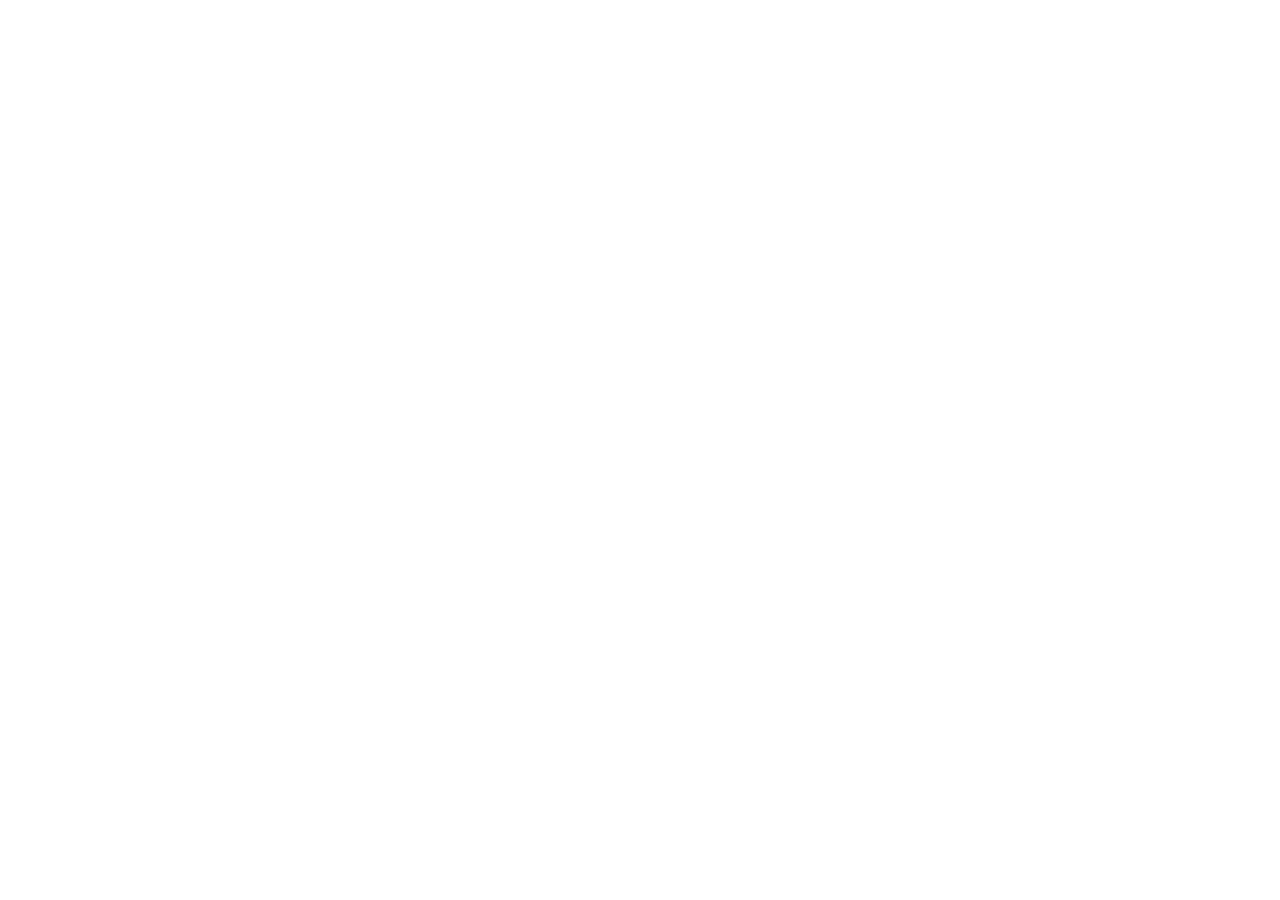
==== commit b09bb88a: "second change" ====
--- a/index.html
+++ b/index.html
@@ -1 +1 @@
-<!doctype html><html lang="en"><head><meta charset="utf-8"/><link rel="icon" href="/favicon.ico"/><meta name="viewport" content="width=device-width,initial-scale=1"/><meta name="theme-color" content="#000000"/><meta name="description" content="Web site created using create-react-app"/><link rel="apple-touch-icon" href="/logo192.png"/><link rel="stylesheet" href="https://cdn.jsdelivr.net/npm/bootstrap@4.0.0/dist/css/bootstrap.min.css" integrity="sha384-Gn5384xqQ1aoWXA+058RXPxPg6fy4IWvTNh0E263XmFcJlSAwiGgFAW/dAiS6JXm" crossorigin="anonymous"><link rel="stylesheet" href="https://cdn.jsdelivr.net/npm/bootstrap@5.2.3/dist/css/bootstrap.min.css" integrity="sha384-rbsA2VBKQhggwzxH7pPCaAqO46MgnOM80zW1RWuH61DGLwZJEdK2Kadq2F9CUG65" crossorigin="anonymous"/><title>FinTech-Project</title><script defer="defer" src="/static/js/main.b0d643f2.js"></script><link href="/static/css/main.7603d62f.css" rel="stylesheet"></head><body><noscript>You need to enable JavaScript to run this app.</noscript><div id="root"></div></body></html>+<!doctype html><html lang="en"><head><meta charset="utf-8"/><link rel="icon" href="/fintech.github.io/favicon.ico"/><meta name="viewport" content="width=device-width,initial-scale=1"/><meta name="theme-color" content="#000000"/><meta name="description" content="Web site created using create-react-app"/><link rel="apple-touch-icon" href="/fintech.github.io/logo192.png"/><link rel="stylesheet" href="https://cdn.jsdelivr.net/npm/bootstrap@4.0.0/dist/css/bootstrap.min.css" integrity="sha384-Gn5384xqQ1aoWXA+058RXPxPg6fy4IWvTNh0E263XmFcJlSAwiGgFAW/dAiS6JXm" crossorigin="anonymous"><link rel="stylesheet" href="https://cdn.jsdelivr.net/npm/bootstrap@5.2.3/dist/css/bootstrap.min.css" integrity="sha384-rbsA2VBKQhggwzxH7pPCaAqO46MgnOM80zW1RWuH61DGLwZJEdK2Kadq2F9CUG65" crossorigin="anonymous"/><title>FinTech-Project</title><script defer="defer" src="/fintech.github.io/static/js/main.9fdae01b.js"></script><link href="/fintech.github.io/static/css/main.d2bc6c68.css" rel="stylesheet"></head><body><noscript>You need to enable JavaScript to run this app.</noscript><div id="root"></div></body></html>
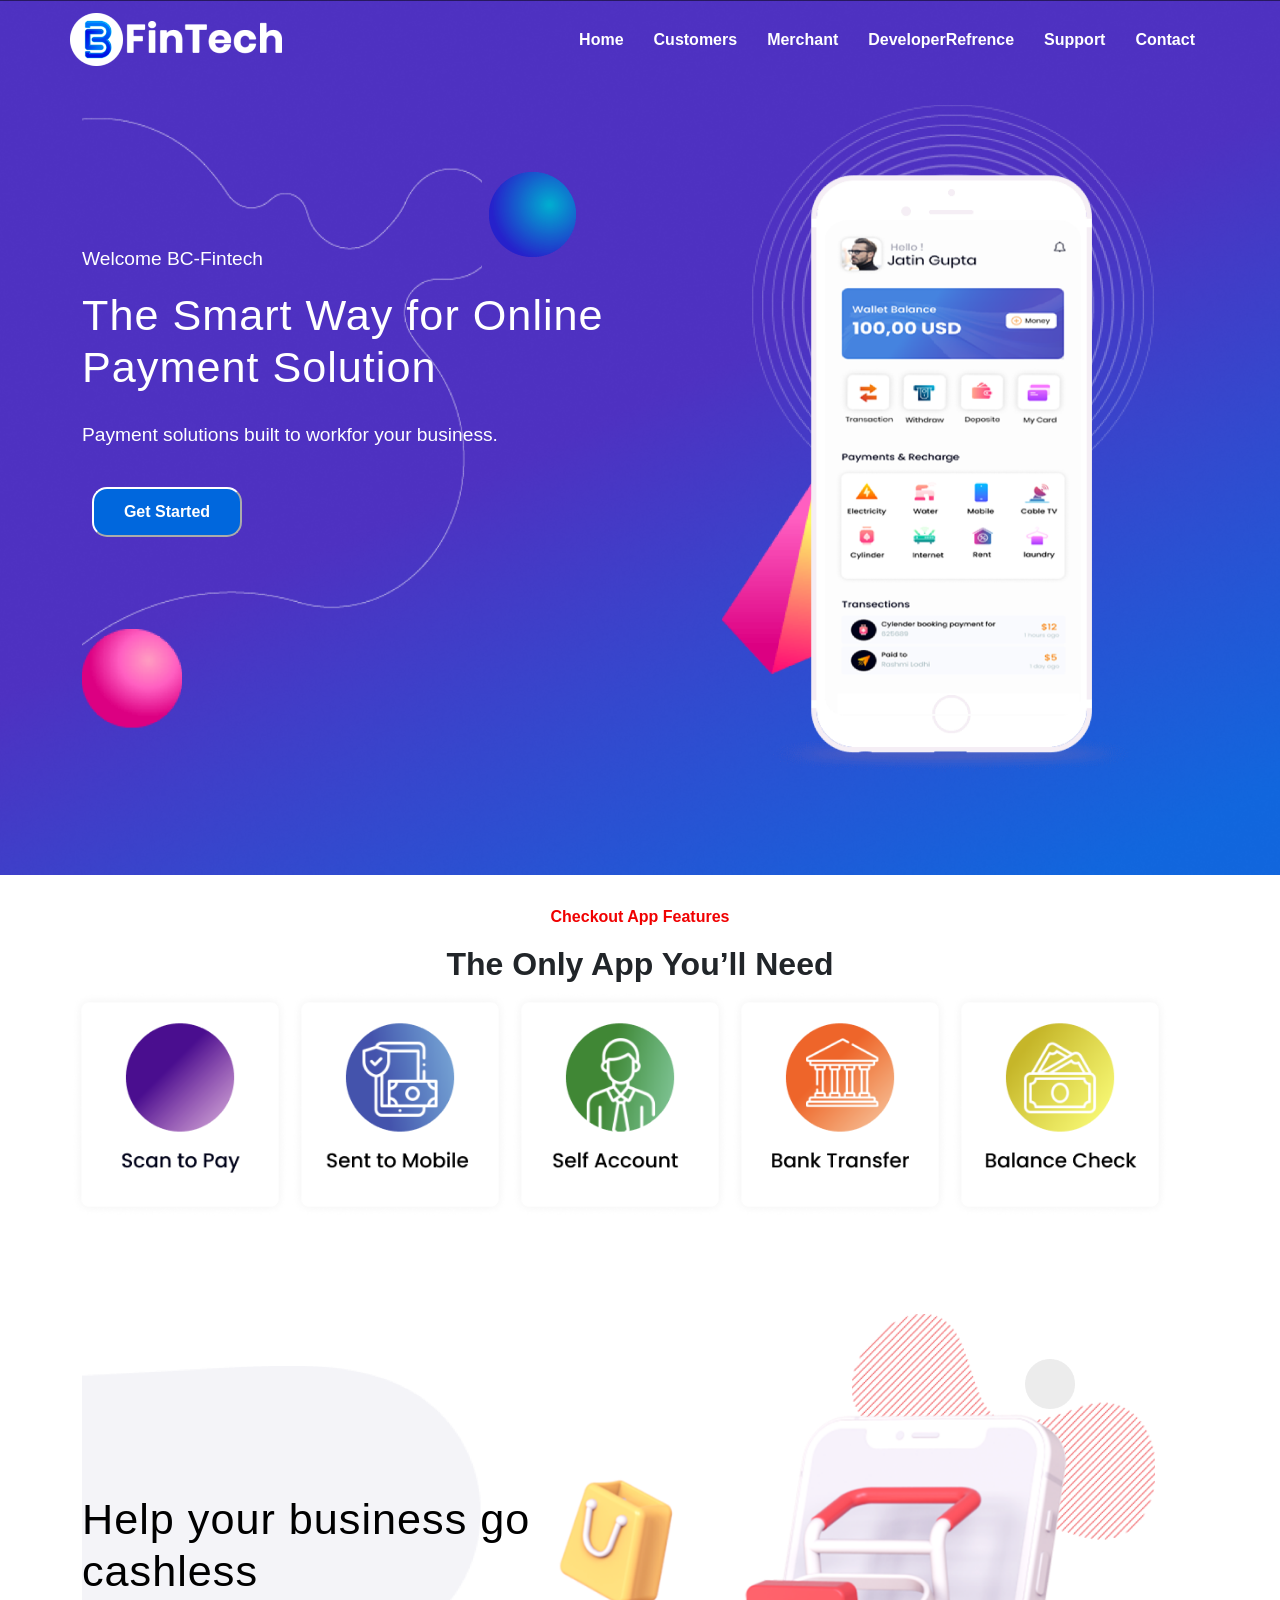
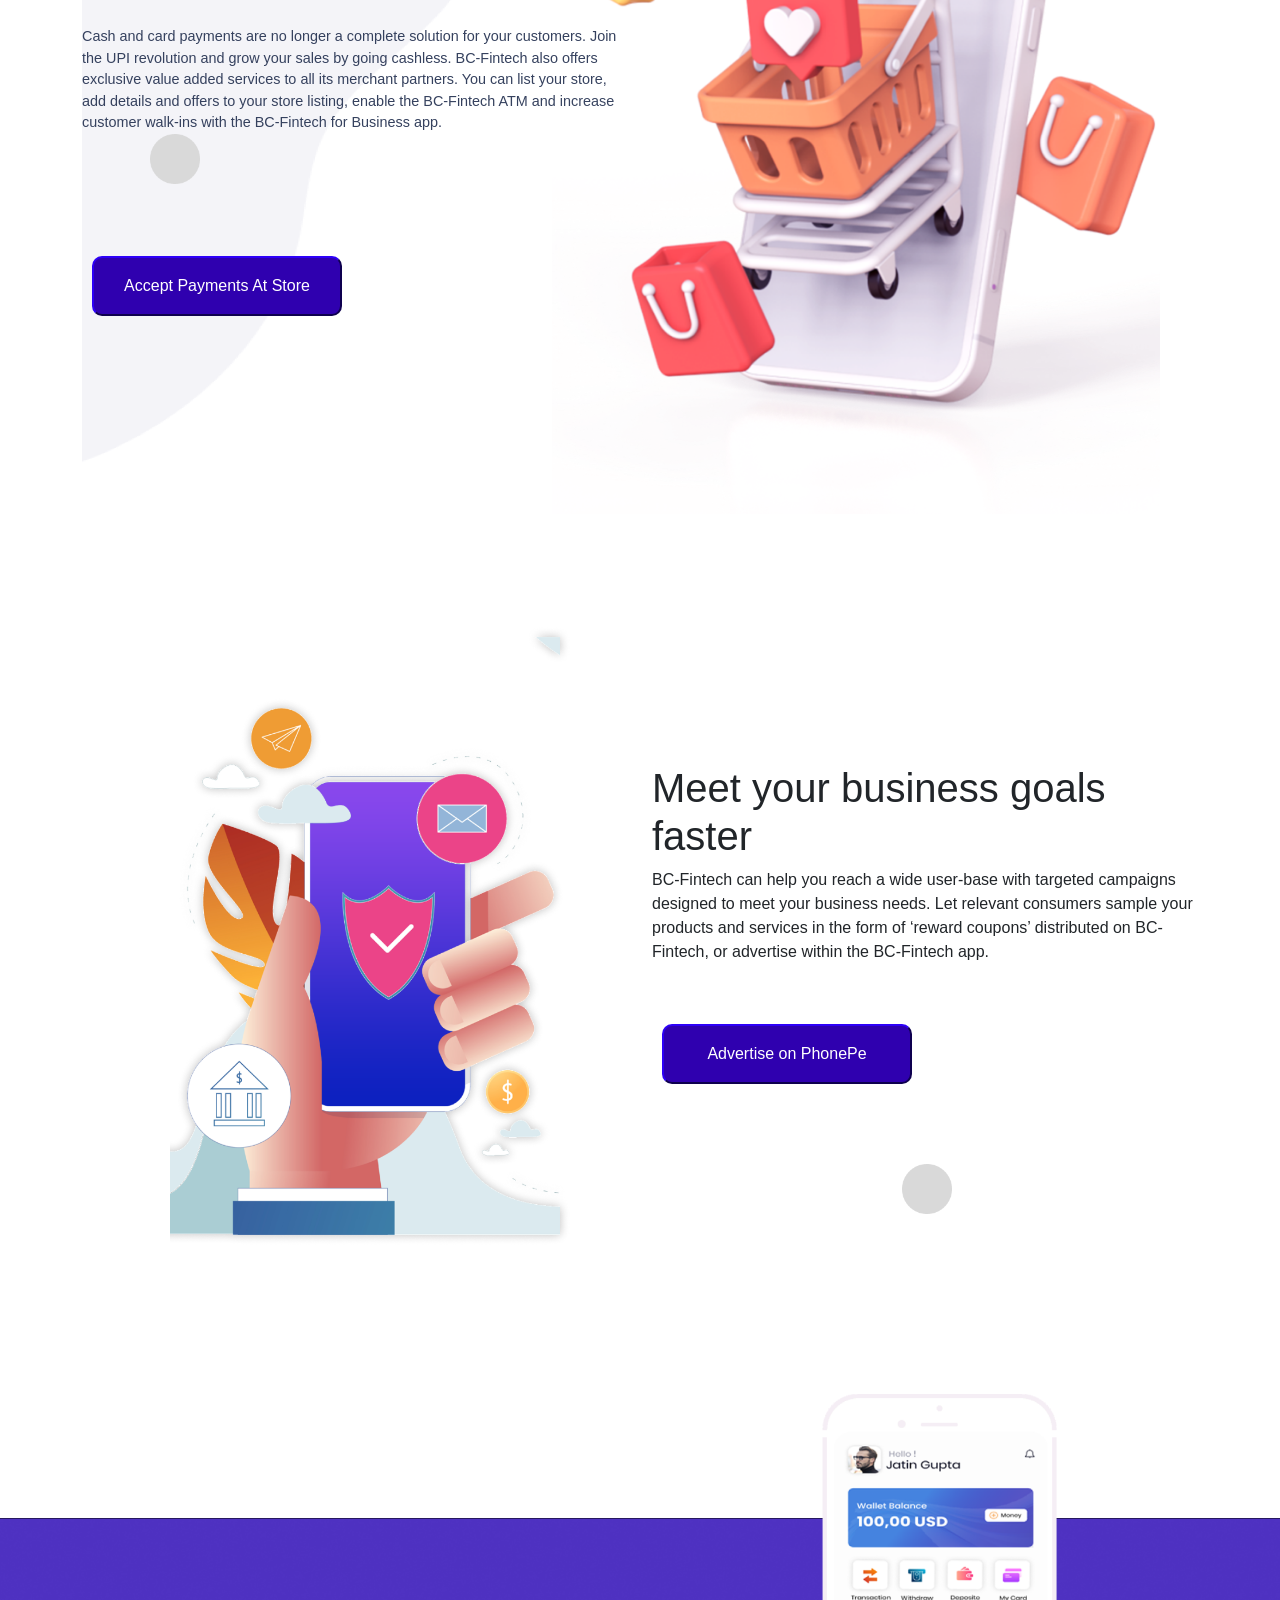
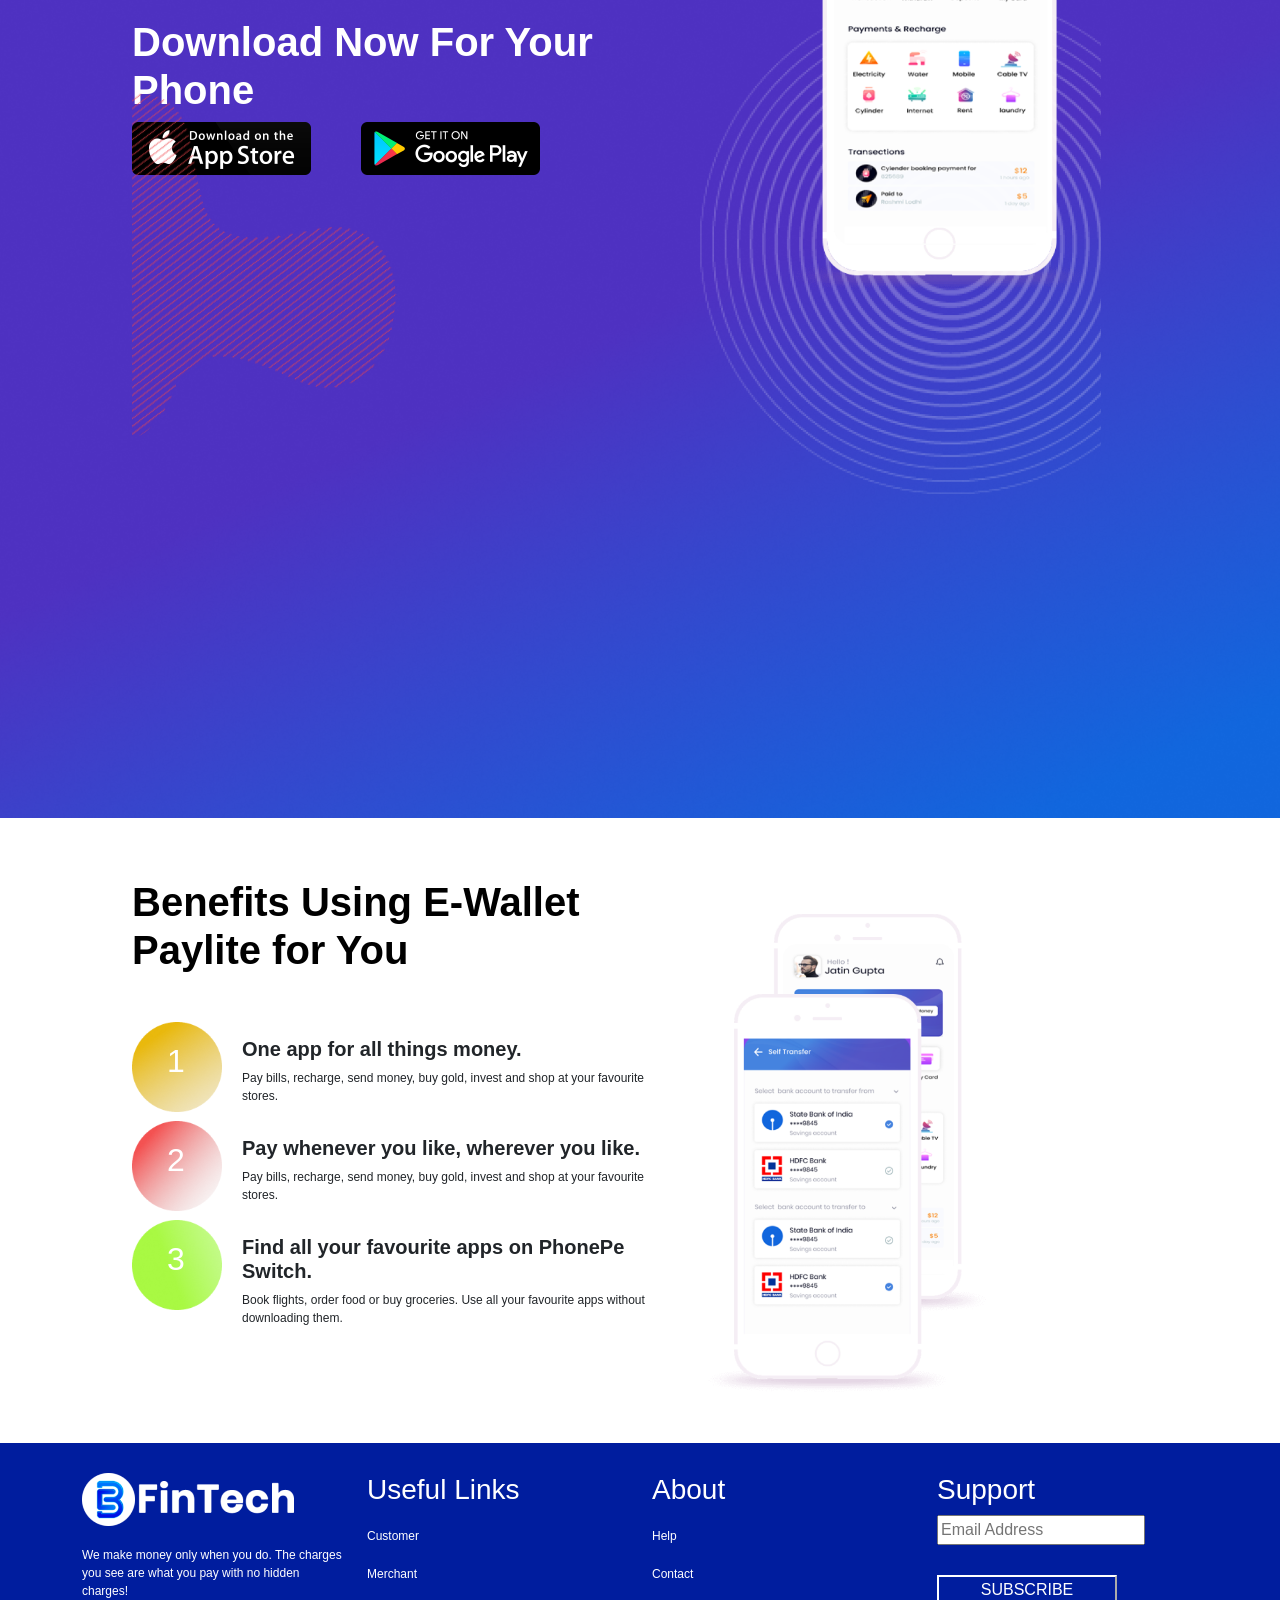
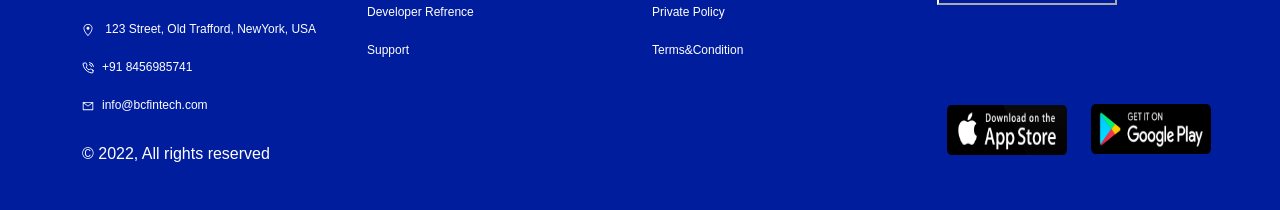
==== commit 424a6bd5: "third change" ====
--- a/index.html
+++ b/index.html
@@ -1 +1 @@
-<!doctype html><html lang="en"><head><meta charset="utf-8"/><link rel="icon" href="/fintech.github.io/favicon.ico"/><meta name="viewport" content="width=device-width,initial-scale=1"/><meta name="theme-color" content="#000000"/><meta name="description" content="Web site created using create-react-app"/><link rel="apple-touch-icon" href="/fintech.github.io/logo192.png"/><link rel="stylesheet" href="https://cdn.jsdelivr.net/npm/bootstrap@4.0.0/dist/css/bootstrap.min.css" integrity="sha384-Gn5384xqQ1aoWXA+058RXPxPg6fy4IWvTNh0E263XmFcJlSAwiGgFAW/dAiS6JXm" crossorigin="anonymous"><link rel="stylesheet" href="https://cdn.jsdelivr.net/npm/bootstrap@5.2.3/dist/css/bootstrap.min.css" integrity="sha384-rbsA2VBKQhggwzxH7pPCaAqO46MgnOM80zW1RWuH61DGLwZJEdK2Kadq2F9CUG65" crossorigin="anonymous"/><title>FinTech-Project</title><script defer="defer" src="/fintech.github.io/static/js/main.9fdae01b.js"></script><link href="/fintech.github.io/static/css/main.d2bc6c68.css" rel="stylesheet"></head><body><noscript>You need to enable JavaScript to run this app.</noscript><div id="root"></div></body></html>+<!doctype html><html lang="en"><head><meta charset="utf-8"/><link rel="icon" href="/favicon.ico"/><meta name="viewport" content="width=device-width,initial-scale=1"/><meta name="theme-color" content="#000000"/><meta name="description" content="Web site created using create-react-app"/><link rel="apple-touch-icon" href="/logo192.png"/><link rel="stylesheet" href="https://cdn.jsdelivr.net/npm/bootstrap@4.0.0/dist/css/bootstrap.min.css" integrity="sha384-Gn5384xqQ1aoWXA+058RXPxPg6fy4IWvTNh0E263XmFcJlSAwiGgFAW/dAiS6JXm" crossorigin="anonymous"><link rel="stylesheet" href="https://cdn.jsdelivr.net/npm/bootstrap@5.2.3/dist/css/bootstrap.min.css" integrity="sha384-rbsA2VBKQhggwzxH7pPCaAqO46MgnOM80zW1RWuH61DGLwZJEdK2Kadq2F9CUG65" crossorigin="anonymous"/><title>FinTech-Project</title><script defer="defer" src="/static/js/main.9fdae01b.js"></script><link href="/static/css/main.57bc6715.css" rel="stylesheet"></head><body><noscript>You need to enable JavaScript to run this app.</noscript><div id="root"></div></body></html>
--- a/static/css/main.57bc6715.css
+++ b/static/css/main.57bc6715.css
@@ -0,0 +1,7 @@
+@charset "UTF-8";/*!
+ * Bootstrap  v5.2.3 (https://getbootstrap.com/)
+ * Copyright 2011-2022 The Bootstrap Authors
+ * Copyright 2011-2022 Twitter, Inc.
+ * Licensed under MIT (https://github.com/twbs/bootstrap/blob/main/LICENSE)
+ */:root{--bs-blue:#0d6efd;--bs-indigo:#6610f2;--bs-purple:#6f42c1;--bs-pink:#d63384;--bs-red:#dc3545;--bs-orange:#fd7e14;--bs-yellow:#ffc107;--bs-green:#198754;--bs-teal:#20c997;--bs-cyan:#0dcaf0;--bs-black:#000;--bs-white:#fff;--bs-gray:#6c757d;--bs-gray-dark:#343a40;--bs-gray-100:#f8f9fa;--bs-gray-200:#e9ecef;--bs-gray-300:#dee2e6;--bs-gray-400:#ced4da;--bs-gray-500:#adb5bd;--bs-gray-600:#6c757d;--bs-gray-700:#495057;--bs-gray-800:#343a40;--bs-gray-900:#212529;--bs-primary:#0d6efd;--bs-secondary:#6c757d;--bs-success:#198754;--bs-info:#0dcaf0;--bs-warning:#ffc107;--bs-danger:#dc3545;--bs-light:#f8f9fa;--bs-dark:#212529;--bs-primary-rgb:13,110,253;--bs-secondary-rgb:108,117,125;--bs-success-rgb:25,135,84;--bs-info-rgb:13,202,240;--bs-warning-rgb:255,193,7;--bs-danger-rgb:220,53,69;--bs-light-rgb:248,249,250;--bs-dark-rgb:33,37,41;--bs-white-rgb:255,255,255;--bs-black-rgb:0,0,0;--bs-body-color-rgb:33,37,41;--bs-body-bg-rgb:255,255,255;--bs-font-sans-serif:system-ui,-apple-system,"Segoe UI",Roboto,"Helvetica Neue","Noto Sans","Liberation Sans",Arial,sans-serif,"Apple Color Emoji","Segoe UI Emoji","Segoe UI Symbol","Noto Color Emoji";--bs-font-monospace:SFMono-Regular,Menlo,Monaco,Consolas,"Liberation Mono","Courier New",monospace;--bs-gradient:linear-gradient(180deg,hsla(0,0%,100%,.15),hsla(0,0%,100%,0));--bs-body-font-family:var(--bs-font-sans-serif);--bs-body-font-size:1rem;--bs-body-font-weight:400;--bs-body-line-height:1.5;--bs-body-color:#212529;--bs-body-bg:#fff;--bs-border-width:1px;--bs-border-style:solid;--bs-border-color:#dee2e6;--bs-border-color-translucent:rgba(0,0,0,.175);--bs-border-radius:0.375rem;--bs-border-radius-sm:0.25rem;--bs-border-radius-lg:0.5rem;--bs-border-radius-xl:1rem;--bs-border-radius-2xl:2rem;--bs-border-radius-pill:50rem;--bs-link-color:#0d6efd;--bs-link-hover-color:#0a58ca;--bs-code-color:#d63384;--bs-highlight-bg:#fff3cd}*,:after,:before{box-sizing:border-box}@media (prefers-reduced-motion:no-preference){:root{scroll-behavior:smooth}}body{-webkit-text-size-adjust:100%;-webkit-tap-highlight-color:transparent;background-color:#fff;background-color:var(--bs-body-bg);color:#212529;color:var(--bs-body-color);font-family:system-ui,-apple-system,Segoe UI,Roboto,Helvetica Neue,Noto Sans,Liberation Sans,Arial,sans-serif,Apple Color Emoji,Segoe UI Emoji,Segoe UI Symbol,Noto Color Emoji;font-family:var(--bs-body-font-family);font-size:1rem;font-size:var(--bs-body-font-size);font-weight:400;font-weight:var(--bs-body-font-weight);line-height:1.5;line-height:var(--bs-body-line-height);text-align:var(--bs-body-text-align)}hr{border:0;border-top:1px solid;color:inherit;margin:1rem 0;opacity:.25}.h1,.h2,.h3,.h4,.h5,.h6,h1,h2,h3,h4,h5,h6{font-weight:500;line-height:1.2;margin-bottom:.5rem;margin-top:0}.h1,h1{font-size:calc(1.375rem + 1.5vw)}@media (min-width:1200px){.h1,h1{font-size:2.5rem}}.h2,h2{font-size:calc(1.325rem + .9vw)}@media (min-width:1200px){.h2,h2{font-size:2rem}}.h3,h3{font-size:calc(1.3rem + .6vw)}@media (min-width:1200px){.h3,h3{font-size:1.75rem}}.h4,h4{font-size:calc(1.275rem + .3vw)}@media (min-width:1200px){.h4,h4{font-size:1.5rem}}.h5,h5{font-size:1.25rem}.h6,h6{font-size:1rem}p{margin-bottom:1rem;margin-top:0}abbr[title]{cursor:help;-webkit-text-decoration:underline dotted;text-decoration:underline dotted;-webkit-text-decoration-skip-ink:none;text-decoration-skip-ink:none}address{font-style:normal;line-height:inherit;margin-bottom:1rem}ol,ul{padding-left:2rem}dl,ol,ul{margin-bottom:1rem;margin-top:0}ol ol,ol ul,ul ol,ul ul{margin-bottom:0}dt{font-weight:700}dd{margin-bottom:.5rem;margin-left:0}blockquote{margin:0 0 1rem}b,strong{font-weight:bolder}.small,small{font-size:.875em}.mark,mark{background-color:#fff3cd;background-color:var(--bs-highlight-bg);padding:.1875em}sub,sup{font-size:.75em;line-height:0;position:relative;vertical-align:initial}sub{bottom:-.25em}sup{top:-.5em}a{color:#0d6efd;color:var(--bs-link-color);text-decoration:underline}a:hover{color:#0a58ca;color:var(--bs-link-hover-color)}a:not([href]):not([class]),a:not([href]):not([class]):hover{color:inherit;text-decoration:none}code,kbd,pre,samp{font-family:SFMono-Regular,Menlo,Monaco,Consolas,Liberation Mono,Courier New,monospace;font-family:var(--bs-font-monospace);font-size:1em}pre{display:block;font-size:.875em;margin-bottom:1rem;margin-top:0;overflow:auto}pre code{color:inherit;font-size:inherit;word-break:normal}code{word-wrap:break-word;color:#d63384;color:var(--bs-code-color);font-size:.875em}a>code{color:inherit}kbd{background-color:#212529;background-color:var(--bs-body-color);border-radius:.25rem;color:#fff;color:var(--bs-body-bg);font-size:.875em;padding:.1875rem .375rem}kbd kbd{font-size:1em;padding:0}figure{margin:0 0 1rem}img,svg{vertical-align:middle}table{border-collapse:collapse;caption-side:bottom}caption{color:#6c757d;padding-bottom:.5rem;padding-top:.5rem;text-align:left}th{text-align:inherit;text-align:-webkit-match-parent}tbody,td,tfoot,th,thead,tr{border:0 solid;border-color:inherit}label{display:inline-block}button{border-radius:0}button:focus:not(:focus-visible){outline:0}button,input,optgroup,select,textarea{font-family:inherit;font-size:inherit;line-height:inherit;margin:0}button,select{text-transform:none}[role=button]{cursor:pointer}select{word-wrap:normal}select:disabled{opacity:1}[list]:not([type=date]):not([type=datetime-local]):not([type=month]):not([type=week]):not([type=time])::-webkit-calendar-picker-indicator{display:none!important}[type=button],[type=reset],[type=submit],button{-webkit-appearance:button}[type=button]:not(:disabled),[type=reset]:not(:disabled),[type=submit]:not(:disabled),button:not(:disabled){cursor:pointer}::-moz-focus-inner{border-style:none;padding:0}textarea{resize:vertical}fieldset{border:0;margin:0;min-width:0;padding:0}legend{float:left;font-size:calc(1.275rem + .3vw);line-height:inherit;margin-bottom:.5rem;padding:0;width:100%}@media (min-width:1200px){legend{font-size:1.5rem}}legend+*{clear:left}::-webkit-datetime-edit-day-field,::-webkit-datetime-edit-fields-wrapper,::-webkit-datetime-edit-hour-field,::-webkit-datetime-edit-minute,::-webkit-datetime-edit-month-field,::-webkit-datetime-edit-text,::-webkit-datetime-edit-year-field{padding:0}::-webkit-inner-spin-button{height:auto}[type=search]{-webkit-appearance:textfield;outline-offset:-2px}::-webkit-search-decoration{-webkit-appearance:none}::-webkit-color-swatch-wrapper{padding:0}::-webkit-file-upload-button{-webkit-appearance:button;font:inherit}::file-selector-button{-webkit-appearance:button;font:inherit}output{display:inline-block}iframe{border:0}summary{cursor:pointer;display:list-item}progress{vertical-align:initial}[hidden]{display:none!important}.lead{font-size:1.25rem;font-weight:300}.display-1{font-size:calc(1.625rem + 4.5vw);font-weight:300;line-height:1.2}@media (min-width:1200px){.display-1{font-size:5rem}}.display-2{font-size:calc(1.575rem + 3.9vw);font-weight:300;line-height:1.2}@media (min-width:1200px){.display-2{font-size:4.5rem}}.display-3{font-size:calc(1.525rem + 3.3vw);font-weight:300;line-height:1.2}@media (min-width:1200px){.display-3{font-size:4rem}}.display-4{font-size:calc(1.475rem + 2.7vw);font-weight:300;line-height:1.2}@media (min-width:1200px){.display-4{font-size:3.5rem}}.display-5{font-size:calc(1.425rem + 2.1vw);font-weight:300;line-height:1.2}@media (min-width:1200px){.display-5{font-size:3rem}}.display-6{font-size:calc(1.375rem + 1.5vw);font-weight:300;line-height:1.2}@media (min-width:1200px){.display-6{font-size:2.5rem}}.list-inline,.list-unstyled{list-style:none;padding-left:0}.list-inline-item{display:inline-block}.list-inline-item:not(:last-child){margin-right:.5rem}.initialism{font-size:.875em;text-transform:uppercase}.blockquote{font-size:1.25rem;margin-bottom:1rem}.blockquote>:last-child{margin-bottom:0}.blockquote-footer{color:#6c757d;font-size:.875em;margin-bottom:1rem;margin-top:-1rem}.blockquote-footer:before{content:"— "}.img-fluid,.img-thumbnail{height:auto;max-width:100%}.img-thumbnail{background-color:#fff;border:1px solid #dee2e6;border:1px solid var(--bs-border-color);border-radius:.375rem;padding:.25rem}.figure{display:inline-block}.figure-img{line-height:1;margin-bottom:.5rem}.figure-caption{color:#6c757d;font-size:.875em}.container,.container-fluid,.container-lg,.container-md,.container-sm,.container-xl,.container-xxl{--bs-gutter-x:1.5rem;--bs-gutter-y:0;margin-left:auto;margin-right:auto;padding-left:calc(var(--bs-gutter-x)*.5);padding-right:calc(var(--bs-gutter-x)*.5);width:100%}@media (min-width:576px){.container,.container-sm{max-width:540px}}@media (min-width:768px){.container,.container-md,.container-sm{max-width:720px}}@media (min-width:992px){.container,.container-lg,.container-md,.container-sm{max-width:960px}}@media (min-width:1200px){.container,.container-lg,.container-md,.container-sm,.container-xl{max-width:1140px}}@media (min-width:1400px){.container,.container-lg,.container-md,.container-sm,.container-xl,.container-xxl{max-width:1320px}}.row{--bs-gutter-x:1.5rem;--bs-gutter-y:0;display:flex;flex-wrap:wrap;margin-left:calc(var(--bs-gutter-x)*-.5);margin-right:calc(var(--bs-gutter-x)*-.5);margin-top:calc(var(--bs-gutter-y)*-1)}.row>*{flex-shrink:0;margin-top:var(--bs-gutter-y);max-width:100%;padding-left:calc(var(--bs-gutter-x)*.5);padding-right:calc(var(--bs-gutter-x)*.5);width:100%}.col{flex:1 0}.row-cols-auto>*{flex:0 0 auto;width:auto}.row-cols-1>*{flex:0 0 auto;width:100%}.row-cols-2>*{flex:0 0 auto;width:50%}.row-cols-3>*{flex:0 0 auto;width:33.3333333333%}.row-cols-4>*{flex:0 0 auto;width:25%}.row-cols-5>*{flex:0 0 auto;width:20%}.row-cols-6>*{flex:0 0 auto;width:16.6666666667%}.col-auto{flex:0 0 auto;width:auto}.col-1{flex:0 0 auto;width:8.33333333%}.col-2{flex:0 0 auto;width:16.66666667%}.col-3{flex:0 0 auto;width:25%}.col-4{flex:0 0 auto;width:33.33333333%}.col-5{flex:0 0 auto;width:41.66666667%}.col-6{flex:0 0 auto;width:50%}.col-7{flex:0 0 auto;width:58.33333333%}.col-8{flex:0 0 auto;width:66.66666667%}.col-9{flex:0 0 auto;width:75%}.col-10{flex:0 0 auto;width:83.33333333%}.col-11{flex:0 0 auto;width:91.66666667%}.col-12{flex:0 0 auto;width:100%}.offset-1{margin-left:8.33333333%}.offset-2{margin-left:16.66666667%}.offset-3{margin-left:25%}.offset-4{margin-left:33.33333333%}.offset-5{margin-left:41.66666667%}.offset-6{margin-left:50%}.offset-7{margin-left:58.33333333%}.offset-8{margin-left:66.66666667%}.offset-9{margin-left:75%}.offset-10{margin-left:83.33333333%}.offset-11{margin-left:91.66666667%}.g-0,.gx-0{--bs-gutter-x:0}.g-0,.gy-0{--bs-gutter-y:0}.g-1,.gx-1{--bs-gutter-x:0.25rem}.g-1,.gy-1{--bs-gutter-y:0.25rem}.g-2,.gx-2{--bs-gutter-x:0.5rem}.g-2,.gy-2{--bs-gutter-y:0.5rem}.g-3,.gx-3{--bs-gutter-x:1rem}.g-3,.gy-3{--bs-gutter-y:1rem}.g-4,.gx-4{--bs-gutter-x:1.5rem}.g-4,.gy-4{--bs-gutter-y:1.5rem}.g-5,.gx-5{--bs-gutter-x:3rem}.g-5,.gy-5{--bs-gutter-y:3rem}@media (min-width:576px){.col-sm{flex:1 0}.row-cols-sm-auto>*{flex:0 0 auto;width:auto}.row-cols-sm-1>*{flex:0 0 auto;width:100%}.row-cols-sm-2>*{flex:0 0 auto;width:50%}.row-cols-sm-3>*{flex:0 0 auto;width:33.3333333333%}.row-cols-sm-4>*{flex:0 0 auto;width:25%}.row-cols-sm-5>*{flex:0 0 auto;width:20%}.row-cols-sm-6>*{flex:0 0 auto;width:16.6666666667%}.col-sm-auto{flex:0 0 auto;width:auto}.col-sm-1{flex:0 0 auto;width:8.33333333%}.col-sm-2{flex:0 0 auto;width:16.66666667%}.col-sm-3{flex:0 0 auto;width:25%}.col-sm-4{flex:0 0 auto;width:33.33333333%}.col-sm-5{flex:0 0 auto;width:41.66666667%}.col-sm-6{flex:0 0 auto;width:50%}.col-sm-7{flex:0 0 auto;width:58.33333333%}.col-sm-8{flex:0 0 auto;width:66.66666667%}.col-sm-9{flex:0 0 auto;width:75%}.col-sm-10{flex:0 0 auto;width:83.33333333%}.col-sm-11{flex:0 0 auto;width:91.66666667%}.col-sm-12{flex:0 0 auto;width:100%}.offset-sm-0{margin-left:0}.offset-sm-1{margin-left:8.33333333%}.offset-sm-2{margin-left:16.66666667%}.offset-sm-3{margin-left:25%}.offset-sm-4{margin-left:33.33333333%}.offset-sm-5{margin-left:41.66666667%}.offset-sm-6{margin-left:50%}.offset-sm-7{margin-left:58.33333333%}.offset-sm-8{margin-left:66.66666667%}.offset-sm-9{margin-left:75%}.offset-sm-10{margin-left:83.33333333%}.offset-sm-11{margin-left:91.66666667%}.g-sm-0,.gx-sm-0{--bs-gutter-x:0}.g-sm-0,.gy-sm-0{--bs-gutter-y:0}.g-sm-1,.gx-sm-1{--bs-gutter-x:0.25rem}.g-sm-1,.gy-sm-1{--bs-gutter-y:0.25rem}.g-sm-2,.gx-sm-2{--bs-gutter-x:0.5rem}.g-sm-2,.gy-sm-2{--bs-gutter-y:0.5rem}.g-sm-3,.gx-sm-3{--bs-gutter-x:1rem}.g-sm-3,.gy-sm-3{--bs-gutter-y:1rem}.g-sm-4,.gx-sm-4{--bs-gutter-x:1.5rem}.g-sm-4,.gy-sm-4{--bs-gutter-y:1.5rem}.g-sm-5,.gx-sm-5{--bs-gutter-x:3rem}.g-sm-5,.gy-sm-5{--bs-gutter-y:3rem}}@media (min-width:768px){.col-md{flex:1 0}.row-cols-md-auto>*{flex:0 0 auto;width:auto}.row-cols-md-1>*{flex:0 0 auto;width:100%}.row-cols-md-2>*{flex:0 0 auto;width:50%}.row-cols-md-3>*{flex:0 0 auto;width:33.3333333333%}.row-cols-md-4>*{flex:0 0 auto;width:25%}.row-cols-md-5>*{flex:0 0 auto;width:20%}.row-cols-md-6>*{flex:0 0 auto;width:16.6666666667%}.col-md-auto{flex:0 0 auto;width:auto}.col-md-1{flex:0 0 auto;width:8.33333333%}.col-md-2{flex:0 0 auto;width:16.66666667%}.col-md-3{flex:0 0 auto;width:25%}.col-md-4{flex:0 0 auto;width:33.33333333%}.col-md-5{flex:0 0 auto;width:41.66666667%}.col-md-6{flex:0 0 auto;width:50%}.col-md-7{flex:0 0 auto;width:58.33333333%}.col-md-8{flex:0 0 auto;width:66.66666667%}.col-md-9{flex:0 0 auto;width:75%}.col-md-10{flex:0 0 auto;width:83.33333333%}.col-md-11{flex:0 0 auto;width:91.66666667%}.col-md-12{flex:0 0 auto;width:100%}.offset-md-0{margin-left:0}.offset-md-1{margin-left:8.33333333%}.offset-md-2{margin-left:16.66666667%}.offset-md-3{margin-left:25%}.offset-md-4{margin-left:33.33333333%}.offset-md-5{margin-left:41.66666667%}.offset-md-6{margin-left:50%}.offset-md-7{margin-left:58.33333333%}.offset-md-8{margin-left:66.66666667%}.offset-md-9{margin-left:75%}.offset-md-10{margin-left:83.33333333%}.offset-md-11{margin-left:91.66666667%}.g-md-0,.gx-md-0{--bs-gutter-x:0}.g-md-0,.gy-md-0{--bs-gutter-y:0}.g-md-1,.gx-md-1{--bs-gutter-x:0.25rem}.g-md-1,.gy-md-1{--bs-gutter-y:0.25rem}.g-md-2,.gx-md-2{--bs-gutter-x:0.5rem}.g-md-2,.gy-md-2{--bs-gutter-y:0.5rem}.g-md-3,.gx-md-3{--bs-gutter-x:1rem}.g-md-3,.gy-md-3{--bs-gutter-y:1rem}.g-md-4,.gx-md-4{--bs-gutter-x:1.5rem}.g-md-4,.gy-md-4{--bs-gutter-y:1.5rem}.g-md-5,.gx-md-5{--bs-gutter-x:3rem}.g-md-5,.gy-md-5{--bs-gutter-y:3rem}}@media (min-width:992px){.col-lg{flex:1 0}.row-cols-lg-auto>*{flex:0 0 auto;width:auto}.row-cols-lg-1>*{flex:0 0 auto;width:100%}.row-cols-lg-2>*{flex:0 0 auto;width:50%}.row-cols-lg-3>*{flex:0 0 auto;width:33.3333333333%}.row-cols-lg-4>*{flex:0 0 auto;width:25%}.row-cols-lg-5>*{flex:0 0 auto;width:20%}.row-cols-lg-6>*{flex:0 0 auto;width:16.6666666667%}.col-lg-auto{flex:0 0 auto;width:auto}.col-lg-1{flex:0 0 auto;width:8.33333333%}.col-lg-2{flex:0 0 auto;width:16.66666667%}.col-lg-3{flex:0 0 auto;width:25%}.col-lg-4{flex:0 0 auto;width:33.33333333%}.col-lg-5{flex:0 0 auto;width:41.66666667%}.col-lg-6{flex:0 0 auto;width:50%}.col-lg-7{flex:0 0 auto;width:58.33333333%}.col-lg-8{flex:0 0 auto;width:66.66666667%}.col-lg-9{flex:0 0 auto;width:75%}.col-lg-10{flex:0 0 auto;width:83.33333333%}.col-lg-11{flex:0 0 auto;width:91.66666667%}.col-lg-12{flex:0 0 auto;width:100%}.offset-lg-0{margin-left:0}.offset-lg-1{margin-left:8.33333333%}.offset-lg-2{margin-left:16.66666667%}.offset-lg-3{margin-left:25%}.offset-lg-4{margin-left:33.33333333%}.offset-lg-5{margin-left:41.66666667%}.offset-lg-6{margin-left:50%}.offset-lg-7{margin-left:58.33333333%}.offset-lg-8{margin-left:66.66666667%}.offset-lg-9{margin-left:75%}.offset-lg-10{margin-left:83.33333333%}.offset-lg-11{margin-left:91.66666667%}.g-lg-0,.gx-lg-0{--bs-gutter-x:0}.g-lg-0,.gy-lg-0{--bs-gutter-y:0}.g-lg-1,.gx-lg-1{--bs-gutter-x:0.25rem}.g-lg-1,.gy-lg-1{--bs-gutter-y:0.25rem}.g-lg-2,.gx-lg-2{--bs-gutter-x:0.5rem}.g-lg-2,.gy-lg-2{--bs-gutter-y:0.5rem}.g-lg-3,.gx-lg-3{--bs-gutter-x:1rem}.g-lg-3,.gy-lg-3{--bs-gutter-y:1rem}.g-lg-4,.gx-lg-4{--bs-gutter-x:1.5rem}.g-lg-4,.gy-lg-4{--bs-gutter-y:1.5rem}.g-lg-5,.gx-lg-5{--bs-gutter-x:3rem}.g-lg-5,.gy-lg-5{--bs-gutter-y:3rem}}@media (min-width:1200px){.col-xl{flex:1 0}.row-cols-xl-auto>*{flex:0 0 auto;width:auto}.row-cols-xl-1>*{flex:0 0 auto;width:100%}.row-cols-xl-2>*{flex:0 0 auto;width:50%}.row-cols-xl-3>*{flex:0 0 auto;width:33.3333333333%}.row-cols-xl-4>*{flex:0 0 auto;width:25%}.row-cols-xl-5>*{flex:0 0 auto;width:20%}.row-cols-xl-6>*{flex:0 0 auto;width:16.6666666667%}.col-xl-auto{flex:0 0 auto;width:auto}.col-xl-1{flex:0 0 auto;width:8.33333333%}.col-xl-2{flex:0 0 auto;width:16.66666667%}.col-xl-3{flex:0 0 auto;width:25%}.col-xl-4{flex:0 0 auto;width:33.33333333%}.col-xl-5{flex:0 0 auto;width:41.66666667%}.col-xl-6{flex:0 0 auto;width:50%}.col-xl-7{flex:0 0 auto;width:58.33333333%}.col-xl-8{flex:0 0 auto;width:66.66666667%}.col-xl-9{flex:0 0 auto;width:75%}.col-xl-10{flex:0 0 auto;width:83.33333333%}.col-xl-11{flex:0 0 auto;width:91.66666667%}.col-xl-12{flex:0 0 auto;width:100%}.offset-xl-0{margin-left:0}.offset-xl-1{margin-left:8.33333333%}.offset-xl-2{margin-left:16.66666667%}.offset-xl-3{margin-left:25%}.offset-xl-4{margin-left:33.33333333%}.offset-xl-5{margin-left:41.66666667%}.offset-xl-6{margin-left:50%}.offset-xl-7{margin-left:58.33333333%}.offset-xl-8{margin-left:66.66666667%}.offset-xl-9{margin-left:75%}.offset-xl-10{margin-left:83.33333333%}.offset-xl-11{margin-left:91.66666667%}.g-xl-0,.gx-xl-0{--bs-gutter-x:0}.g-xl-0,.gy-xl-0{--bs-gutter-y:0}.g-xl-1,.gx-xl-1{--bs-gutter-x:0.25rem}.g-xl-1,.gy-xl-1{--bs-gutter-y:0.25rem}.g-xl-2,.gx-xl-2{--bs-gutter-x:0.5rem}.g-xl-2,.gy-xl-2{--bs-gutter-y:0.5rem}.g-xl-3,.gx-xl-3{--bs-gutter-x:1rem}.g-xl-3,.gy-xl-3{--bs-gutter-y:1rem}.g-xl-4,.gx-xl-4{--bs-gutter-x:1.5rem}.g-xl-4,.gy-xl-4{--bs-gutter-y:1.5rem}.g-xl-5,.gx-xl-5{--bs-gutter-x:3rem}.g-xl-5,.gy-xl-5{--bs-gutter-y:3rem}}@media (min-width:1400px){.col-xxl{flex:1 0}.row-cols-xxl-auto>*{flex:0 0 auto;width:auto}.row-cols-xxl-1>*{flex:0 0 auto;width:100%}.row-cols-xxl-2>*{flex:0 0 auto;width:50%}.row-cols-xxl-3>*{flex:0 0 auto;width:33.3333333333%}.row-cols-xxl-4>*{flex:0 0 auto;width:25%}.row-cols-xxl-5>*{flex:0 0 auto;width:20%}.row-cols-xxl-6>*{flex:0 0 auto;width:16.6666666667%}.col-xxl-auto{flex:0 0 auto;width:auto}.col-xxl-1{flex:0 0 auto;width:8.33333333%}.col-xxl-2{flex:0 0 auto;width:16.66666667%}.col-xxl-3{flex:0 0 auto;width:25%}.col-xxl-4{flex:0 0 auto;width:33.33333333%}.col-xxl-5{flex:0 0 auto;width:41.66666667%}.col-xxl-6{flex:0 0 auto;width:50%}.col-xxl-7{flex:0 0 auto;width:58.33333333%}.col-xxl-8{flex:0 0 auto;width:66.66666667%}.col-xxl-9{flex:0 0 auto;width:75%}.col-xxl-10{flex:0 0 auto;width:83.33333333%}.col-xxl-11{flex:0 0 auto;width:91.66666667%}.col-xxl-12{flex:0 0 auto;width:100%}.offset-xxl-0{margin-left:0}.offset-xxl-1{margin-left:8.33333333%}.offset-xxl-2{margin-left:16.66666667%}.offset-xxl-3{margin-left:25%}.offset-xxl-4{margin-left:33.33333333%}.offset-xxl-5{margin-left:41.66666667%}.offset-xxl-6{margin-left:50%}.offset-xxl-7{margin-left:58.33333333%}.offset-xxl-8{margin-left:66.66666667%}.offset-xxl-9{margin-left:75%}.offset-xxl-10{margin-left:83.33333333%}.offset-xxl-11{margin-left:91.66666667%}.g-xxl-0,.gx-xxl-0{--bs-gutter-x:0}.g-xxl-0,.gy-xxl-0{--bs-gutter-y:0}.g-xxl-1,.gx-xxl-1{--bs-gutter-x:0.25rem}.g-xxl-1,.gy-xxl-1{--bs-gutter-y:0.25rem}.g-xxl-2,.gx-xxl-2{--bs-gutter-x:0.5rem}.g-xxl-2,.gy-xxl-2{--bs-gutter-y:0.5rem}.g-xxl-3,.gx-xxl-3{--bs-gutter-x:1rem}.g-xxl-3,.gy-xxl-3{--bs-gutter-y:1rem}.g-xxl-4,.gx-xxl-4{--bs-gutter-x:1.5rem}.g-xxl-4,.gy-xxl-4{--bs-gutter-y:1.5rem}.g-xxl-5,.gx-xxl-5{--bs-gutter-x:3rem}.g-xxl-5,.gy-xxl-5{--bs-gutter-y:3rem}}.table{--bs-table-color:var(--bs-body-color);--bs-table-bg:transparent;--bs-table-border-color:var(--bs-border-color);--bs-table-accent-bg:transparent;--bs-table-striped-color:var(--bs-body-color);--bs-table-striped-bg:rgba(0,0,0,.05);--bs-table-active-color:var(--bs-body-color);--bs-table-active-bg:rgba(0,0,0,.1);--bs-table-hover-color:var(--bs-body-color);--bs-table-hover-bg:rgba(0,0,0,.075);border-color:var(--bs-table-border-color);color:var(--bs-table-color);margin-bottom:1rem;vertical-align:top;width:100%}.table>:not(caption)>*>*{background-color:var(--bs-table-bg);border-bottom-width:1px;box-shadow:inset 0 0 0 9999px var(--bs-table-accent-bg);padding:.5rem}.table>tbody{vertical-align:inherit}.table>thead{vertical-align:bottom}.table-group-divider{border-top:2px solid}.caption-top{caption-side:top}.table-sm>:not(caption)>*>*{padding:.25rem}.table-bordered>:not(caption)>*{border-width:1px 0}.table-bordered>:not(caption)>*>*{border-width:0 1px}.table-borderless>:not(caption)>*>*{border-bottom-width:0}.table-borderless>:not(:first-child){border-top-width:0}.table-striped-columns>:not(caption)>tr>:nth-child(2n),.table-striped>tbody>tr:nth-of-type(odd)>*{--bs-table-accent-bg:var(--bs-table-striped-bg);color:var(--bs-table-striped-color)}.table-active{--bs-table-accent-bg:var(--bs-table-active-bg);color:var(--bs-table-active-color)}.table-hover>tbody>tr:hover>*{--bs-table-accent-bg:var(--bs-table-hover-bg);color:var(--bs-table-hover-color)}.table-primary{--bs-table-color:#000;--bs-table-bg:#cfe2ff;--bs-table-border-color:#bacbe6;--bs-table-striped-bg:#c5d7f2;--bs-table-striped-color:#000;--bs-table-active-bg:#bacbe6;--bs-table-active-color:#000;--bs-table-hover-bg:#bfd1ec;--bs-table-hover-color:#000}.table-primary,.table-secondary{border-color:var(--bs-table-border-color);color:var(--bs-table-color)}.table-secondary{--bs-table-color:#000;--bs-table-bg:#e2e3e5;--bs-table-border-color:#cbccce;--bs-table-striped-bg:#d7d8da;--bs-table-striped-color:#000;--bs-table-active-bg:#cbccce;--bs-table-active-color:#000;--bs-table-hover-bg:#d1d2d4;--bs-table-hover-color:#000}.table-success{--bs-table-color:#000;--bs-table-bg:#d1e7dd;--bs-table-border-color:#bcd0c7;--bs-table-striped-bg:#c7dbd2;--bs-table-striped-color:#000;--bs-table-active-bg:#bcd0c7;--bs-table-active-color:#000;--bs-table-hover-bg:#c1d6cc;--bs-table-hover-color:#000}.table-info,.table-success{border-color:var(--bs-table-border-color);color:var(--bs-table-color)}.table-info{--bs-table-color:#000;--bs-table-bg:#cff4fc;--bs-table-border-color:#badce3;--bs-table-striped-bg:#c5e8ef;--bs-table-striped-color:#000;--bs-table-active-bg:#badce3;--bs-table-active-color:#000;--bs-table-hover-bg:#bfe2e9;--bs-table-hover-color:#000}.table-warning{--bs-table-color:#000;--bs-table-bg:#fff3cd;--bs-table-border-color:#e6dbb9;--bs-table-striped-bg:#f2e7c3;--bs-table-striped-color:#000;--bs-table-active-bg:#e6dbb9;--bs-table-active-color:#000;--bs-table-hover-bg:#ece1be;--bs-table-hover-color:#000}.table-danger,.table-warning{border-color:var(--bs-table-border-color);color:var(--bs-table-color)}.table-danger{--bs-table-color:#000;--bs-table-bg:#f8d7da;--bs-table-border-color:#dfc2c4;--bs-table-striped-bg:#eccccf;--bs-table-striped-color:#000;--bs-table-active-bg:#dfc2c4;--bs-table-active-color:#000;--bs-table-hover-bg:#e5c7ca;--bs-table-hover-color:#000}.table-light{--bs-table-color:#000;--bs-table-bg:#f8f9fa;--bs-table-border-color:#dfe0e1;--bs-table-striped-bg:#ecedee;--bs-table-striped-color:#000;--bs-table-active-bg:#dfe0e1;--bs-table-active-color:#000;--bs-table-hover-bg:#e5e6e7;--bs-table-hover-color:#000}.table-dark,.table-light{border-color:var(--bs-table-border-color);color:var(--bs-table-color)}.table-dark{--bs-table-color:#fff;--bs-table-bg:#212529;--bs-table-border-color:#373b3e;--bs-table-striped-bg:#2c3034;--bs-table-striped-color:#fff;--bs-table-active-bg:#373b3e;--bs-table-active-color:#fff;--bs-table-hover-bg:#323539;--bs-table-hover-color:#fff}.table-responsive{-webkit-overflow-scrolling:touch;overflow-x:auto}@media (max-width:575.98px){.table-responsive-sm{-webkit-overflow-scrolling:touch;overflow-x:auto}}@media (max-width:767.98px){.table-responsive-md{-webkit-overflow-scrolling:touch;overflow-x:auto}}@media (max-width:991.98px){.table-responsive-lg{-webkit-overflow-scrolling:touch;overflow-x:auto}}@media (max-width:1199.98px){.table-responsive-xl{-webkit-overflow-scrolling:touch;overflow-x:auto}}@media (max-width:1399.98px){.table-responsive-xxl{-webkit-overflow-scrolling:touch;overflow-x:auto}}.form-label{margin-bottom:.5rem}.col-form-label{font-size:inherit;line-height:1.5;margin-bottom:0;padding-bottom:calc(.375rem + 1px);padding-top:calc(.375rem + 1px)}.col-form-label-lg{font-size:1.25rem;padding-bottom:calc(.5rem + 1px);padding-top:calc(.5rem + 1px)}.col-form-label-sm{font-size:.875rem;padding-bottom:calc(.25rem + 1px);padding-top:calc(.25rem + 1px)}.form-text{color:#6c757d;font-size:.875em;margin-top:.25rem}.form-control{-webkit-appearance:none;appearance:none;background-clip:padding-box;background-color:#fff;border:1px solid #ced4da;border-radius:.375rem;color:#212529;display:block;font-size:1rem;font-weight:400;line-height:1.5;padding:.375rem .75rem;transition:border-color .15s ease-in-out,box-shadow .15s ease-in-out;width:100%}@media (prefers-reduced-motion:reduce){.form-control{transition:none}}.form-control[type=file]{overflow:hidden}.form-control[type=file]:not(:disabled):not([readonly]){cursor:pointer}.form-control:focus{background-color:#fff;border-color:#86b7fe;box-shadow:0 0 0 .25rem rgba(13,110,253,.25);color:#212529;outline:0}.form-control::-webkit-date-and-time-value{height:1.5em}.form-control::-webkit-input-placeholder{color:#6c757d;opacity:1}.form-control::placeholder{color:#6c757d;opacity:1}.form-control:disabled{background-color:#e9ecef;opacity:1}.form-control::-webkit-file-upload-button{-webkit-margin-end:.75rem;background-color:#e9ecef;border:0 solid;border-color:inherit;border-inline-end-width:1px;border-radius:0;color:#212529;margin:-.375rem -.75rem;margin-inline-end:.75rem;padding:.375rem .75rem;pointer-events:none;-webkit-transition:color .15s ease-in-out,background-color .15s ease-in-out,border-color .15s ease-in-out,box-shadow .15s ease-in-out;transition:color .15s ease-in-out,background-color .15s ease-in-out,border-color .15s ease-in-out,box-shadow .15s ease-in-out}.form-control::file-selector-button{-webkit-margin-end:.75rem;background-color:#e9ecef;border:0 solid;border-color:inherit;border-inline-end-width:1px;border-radius:0;color:#212529;margin:-.375rem -.75rem;margin-inline-end:.75rem;padding:.375rem .75rem;pointer-events:none;transition:color .15s ease-in-out,background-color .15s ease-in-out,border-color .15s ease-in-out,box-shadow .15s ease-in-out}@media (prefers-reduced-motion:reduce){.form-control::-webkit-file-upload-button{-webkit-transition:none;transition:none}.form-control::file-selector-button{transition:none}}.form-control:hover:not(:disabled):not([readonly])::-webkit-file-upload-button{background-color:#dde0e3}.form-control:hover:not(:disabled):not([readonly])::file-selector-button{background-color:#dde0e3}.form-control-plaintext{background-color:initial;border:solid transparent;border-width:1px 0;color:#212529;display:block;line-height:1.5;margin-bottom:0;padding:.375rem 0;width:100%}.form-control-plaintext:focus{outline:0}.form-control-plaintext.form-control-lg,.form-control-plaintext.form-control-sm{padding-left:0;padding-right:0}.form-control-sm{border-radius:.25rem;font-size:.875rem;min-height:calc(1.5em + .5rem + 2px);padding:.25rem .5rem}.form-control-sm::-webkit-file-upload-button{-webkit-margin-end:.5rem;margin:-.25rem -.5rem;margin-inline-end:.5rem;padding:.25rem .5rem}.form-control-sm::file-selector-button{-webkit-margin-end:.5rem;margin:-.25rem -.5rem;margin-inline-end:.5rem;padding:.25rem .5rem}.form-control-lg{border-radius:.5rem;font-size:1.25rem;min-height:calc(1.5em + 1rem + 2px);padding:.5rem 1rem}.form-control-lg::-webkit-file-upload-button{-webkit-margin-end:1rem;margin:-.5rem -1rem;margin-inline-end:1rem;padding:.5rem 1rem}.form-control-lg::file-selector-button{-webkit-margin-end:1rem;margin:-.5rem -1rem;margin-inline-end:1rem;padding:.5rem 1rem}textarea.form-control{min-height:calc(1.5em + .75rem + 2px)}textarea.form-control-sm{min-height:calc(1.5em + .5rem + 2px)}textarea.form-control-lg{min-height:calc(1.5em + 1rem + 2px)}.form-control-color{height:calc(1.5em + .75rem + 2px);padding:.375rem;width:3rem}.form-control-color:not(:disabled):not([readonly]){cursor:pointer}.form-control-color::-moz-color-swatch{border:0!important;border-radius:.375rem}.form-control-color::-webkit-color-swatch{border-radius:.375rem}.form-control-color.form-control-sm{height:calc(1.5em + .5rem + 2px)}.form-control-color.form-control-lg{height:calc(1.5em + 1rem + 2px)}.form-select{-moz-padding-start:calc(.75rem - 3px);-webkit-appearance:none;appearance:none;background-color:#fff;background-image:url("data:image/svg+xml;charset=utf-8,%3Csvg xmlns='http://www.w3.org/2000/svg' viewBox='0 0 16 16'%3E%3Cpath fill='none' stroke='%23343a40' stroke-linecap='round' stroke-linejoin='round' stroke-width='2' d='m2 5 6 6 6-6'/%3E%3C/svg%3E");background-position:right .75rem center;background-repeat:no-repeat;background-size:16px 12px;border:1px solid #ced4da;border-radius:.375rem;color:#212529;display:block;font-size:1rem;font-weight:400;line-height:1.5;padding:.375rem 2.25rem .375rem .75rem;transition:border-color .15s ease-in-out,box-shadow .15s ease-in-out;width:100%}@media (prefers-reduced-motion:reduce){.form-select{transition:none}}.form-select:focus{border-color:#86b7fe;box-shadow:0 0 0 .25rem rgba(13,110,253,.25);outline:0}.form-select[multiple],.form-select[size]:not([size="1"]){background-image:none;padding-right:.75rem}.form-select:disabled{background-color:#e9ecef}.form-select:-moz-focusring{color:transparent;text-shadow:0 0 0 #212529}.form-select-sm{border-radius:.25rem;font-size:.875rem;padding-bottom:.25rem;padding-left:.5rem;padding-top:.25rem}.form-select-lg{border-radius:.5rem;font-size:1.25rem;padding-bottom:.5rem;padding-left:1rem;padding-top:.5rem}.form-check{display:block;margin-bottom:.125rem;min-height:1.5rem;padding-left:1.5em}.form-check .form-check-input{float:left;margin-left:-1.5em}.form-check-reverse{padding-left:0;padding-right:1.5em;text-align:right}.form-check-reverse .form-check-input{float:right;margin-left:0;margin-right:-1.5em}.form-check-input{-webkit-appearance:none;appearance:none;background-color:#fff;background-position:50%;background-repeat:no-repeat;background-size:contain;border:1px solid rgba(0,0,0,.25);height:1em;margin-top:.25em;-webkit-print-color-adjust:exact;print-color-adjust:exact;vertical-align:top;width:1em}.form-check-input[type=checkbox]{border-radius:.25em}.form-check-input[type=radio]{border-radius:50%}.form-check-input:active{-webkit-filter:brightness(90%);filter:brightness(90%)}.form-check-input:focus{border-color:#86b7fe;box-shadow:0 0 0 .25rem rgba(13,110,253,.25);outline:0}.form-check-input:checked{background-color:#0d6efd;border-color:#0d6efd}.form-check-input:checked[type=checkbox]{background-image:url("data:image/svg+xml;charset=utf-8,%3Csvg xmlns='http://www.w3.org/2000/svg' viewBox='0 0 20 20'%3E%3Cpath fill='none' stroke='%23fff' stroke-linecap='round' stroke-linejoin='round' stroke-width='3' d='m6 10 3 3 6-6'/%3E%3C/svg%3E")}.form-check-input:checked[type=radio]{background-image:url("data:image/svg+xml;charset=utf-8,%3Csvg xmlns='http://www.w3.org/2000/svg' viewBox='-4 -4 8 8'%3E%3Ccircle r='2' fill='%23fff'/%3E%3C/svg%3E")}.form-check-input[type=checkbox]:indeterminate{background-color:#0d6efd;background-image:url("data:image/svg+xml;charset=utf-8,%3Csvg xmlns='http://www.w3.org/2000/svg' viewBox='0 0 20 20'%3E%3Cpath fill='none' stroke='%23fff' stroke-linecap='round' stroke-linejoin='round' stroke-width='3' d='M6 10h8'/%3E%3C/svg%3E");border-color:#0d6efd}.form-check-input:disabled{-webkit-filter:none;filter:none;opacity:.5;pointer-events:none}.form-check-input:disabled~.form-check-label,.form-check-input[disabled]~.form-check-label{cursor:default;opacity:.5}.form-switch{padding-left:2.5em}.form-switch .form-check-input{background-image:url("data:image/svg+xml;charset=utf-8,%3Csvg xmlns='http://www.w3.org/2000/svg' viewBox='-4 -4 8 8'%3E%3Ccircle r='3' fill='rgba(0, 0, 0, 0.25)'/%3E%3C/svg%3E");background-position:0;border-radius:2em;margin-left:-2.5em;transition:background-position .15s ease-in-out;width:2em}@media (prefers-reduced-motion:reduce){.form-switch .form-check-input{transition:none}}.form-switch .form-check-input:focus{background-image:url("data:image/svg+xml;charset=utf-8,%3Csvg xmlns='http://www.w3.org/2000/svg' viewBox='-4 -4 8 8'%3E%3Ccircle r='3' fill='%2386b7fe'/%3E%3C/svg%3E")}.form-switch .form-check-input:checked{background-image:url("data:image/svg+xml;charset=utf-8,%3Csvg xmlns='http://www.w3.org/2000/svg' viewBox='-4 -4 8 8'%3E%3Ccircle r='3' fill='%23fff'/%3E%3C/svg%3E");background-position:100%}.form-switch.form-check-reverse{padding-left:0;padding-right:2.5em}.form-switch.form-check-reverse .form-check-input{margin-left:0;margin-right:-2.5em}.form-check-inline{display:inline-block;margin-right:1rem}.btn-check{clip:rect(0,0,0,0);pointer-events:none;position:absolute}.btn-check:disabled+.btn,.btn-check[disabled]+.btn{-webkit-filter:none;filter:none;opacity:.65;pointer-events:none}.form-range{-webkit-appearance:none;appearance:none;background-color:initial;height:1.5rem;padding:0;width:100%}.form-range:focus{outline:0}.form-range:focus::-webkit-slider-thumb{box-shadow:0 0 0 1px #fff,0 0 0 .25rem rgba(13,110,253,.25)}.form-range:focus::-moz-range-thumb{box-shadow:0 0 0 1px #fff,0 0 0 .25rem rgba(13,110,253,.25)}.form-range::-moz-focus-outer{border:0}.form-range::-webkit-slider-thumb{-webkit-appearance:none;appearance:none;background-color:#0d6efd;border:0;border-radius:1rem;height:1rem;margin-top:-.25rem;-webkit-transition:background-color .15s ease-in-out,border-color .15s ease-in-out,box-shadow .15s ease-in-out;transition:background-color .15s ease-in-out,border-color .15s ease-in-out,box-shadow .15s ease-in-out;width:1rem}@media (prefers-reduced-motion:reduce){.form-range::-webkit-slider-thumb{-webkit-transition:none;transition:none}}.form-range::-webkit-slider-thumb:active{background-color:#b6d4fe}.form-range::-webkit-slider-runnable-track{background-color:#dee2e6;border-color:transparent;border-radius:1rem;color:transparent;cursor:pointer;height:.5rem;width:100%}.form-range::-moz-range-thumb{appearance:none;background-color:#0d6efd;border:0;border-radius:1rem;height:1rem;-moz-transition:background-color .15s ease-in-out,border-color .15s ease-in-out,box-shadow .15s ease-in-out;transition:background-color .15s ease-in-out,border-color .15s ease-in-out,box-shadow .15s ease-in-out;width:1rem}@media (prefers-reduced-motion:reduce){.form-range::-moz-range-thumb{-moz-transition:none;transition:none}}.form-range::-moz-range-thumb:active{background-color:#b6d4fe}.form-range::-moz-range-track{background-color:#dee2e6;border-color:transparent;border-radius:1rem;color:transparent;cursor:pointer;height:.5rem;width:100%}.form-range:disabled{pointer-events:none}.form-range:disabled::-webkit-slider-thumb{background-color:#adb5bd}.form-range:disabled::-moz-range-thumb{background-color:#adb5bd}.form-floating{position:relative}.form-floating>.form-control,.form-floating>.form-control-plaintext,.form-floating>.form-select{height:calc(3.5rem + 2px);line-height:1.25}.form-floating>label{border:1px solid transparent;height:100%;left:0;overflow:hidden;padding:1rem .75rem;pointer-events:none;position:absolute;text-align:start;text-overflow:ellipsis;top:0;-webkit-transform-origin:0 0;transform-origin:0 0;transition:opacity .1s ease-in-out,-webkit-transform .1s ease-in-out;transition:opacity .1s ease-in-out,transform .1s ease-in-out;transition:opacity .1s ease-in-out,transform .1s ease-in-out,-webkit-transform .1s ease-in-out;white-space:nowrap;width:100%}@media (prefers-reduced-motion:reduce){.form-floating>label{transition:none}}.form-floating>.form-control,.form-floating>.form-control-plaintext{padding:1rem .75rem}.form-floating>.form-control-plaintext::-webkit-input-placeholder,.form-floating>.form-control::-webkit-input-placeholder{color:transparent}.form-floating>.form-control-plaintext::placeholder,.form-floating>.form-control::placeholder{color:transparent}.form-floating>.form-control-plaintext:focus,.form-floating>.form-control-plaintext:not(:placeholder-shown),.form-floating>.form-control:focus,.form-floating>.form-control:not(:placeholder-shown){padding-bottom:.625rem;padding-top:1.625rem}.form-floating>.form-control-plaintext:-webkit-autofill,.form-floating>.form-control:-webkit-autofill{padding-bottom:.625rem;padding-top:1.625rem}.form-floating>.form-select{padding-bottom:.625rem;padding-top:1.625rem}.form-floating>.form-control-plaintext~label,.form-floating>.form-control:focus~label,.form-floating>.form-control:not(:placeholder-shown)~label,.form-floating>.form-select~label{opacity:.65;-webkit-transform:scale(.85) translateY(-.5rem) translateX(.15rem);transform:scale(.85) translateY(-.5rem) translateX(.15rem)}.form-floating>.form-control:-webkit-autofill~label{opacity:.65;-webkit-transform:scale(.85) translateY(-.5rem) translateX(.15rem);transform:scale(.85) translateY(-.5rem) translateX(.15rem)}.form-floating>.form-control-plaintext~label{border-width:1px 0}.input-group{align-items:stretch;display:flex;flex-wrap:wrap;position:relative;width:100%}.input-group>.form-control,.input-group>.form-floating,.input-group>.form-select{flex:1 1 auto;min-width:0;position:relative;width:1%}.input-group>.form-control:focus,.input-group>.form-floating:focus-within,.input-group>.form-select:focus{z-index:5}.input-group .btn{position:relative;z-index:2}.input-group .btn:focus{z-index:5}.input-group-text{align-items:center;background-color:#e9ecef;border:1px solid #ced4da;border-radius:.375rem;color:#212529;display:flex;font-size:1rem;font-weight:400;line-height:1.5;padding:.375rem .75rem;text-align:center;white-space:nowrap}.input-group-lg>.btn,.input-group-lg>.form-control,.input-group-lg>.form-select,.input-group-lg>.input-group-text{border-radius:.5rem;font-size:1.25rem;padding:.5rem 1rem}.input-group-sm>.btn,.input-group-sm>.form-control,.input-group-sm>.form-select,.input-group-sm>.input-group-text{border-radius:.25rem;font-size:.875rem;padding:.25rem .5rem}.input-group-lg>.form-select,.input-group-sm>.form-select{padding-right:3rem}.input-group.has-validation>.dropdown-toggle:nth-last-child(n+4),.input-group.has-validation>.form-floating:nth-last-child(n+3)>.form-control,.input-group.has-validation>.form-floating:nth-last-child(n+3)>.form-select,.input-group.has-validation>:nth-last-child(n+3):not(.dropdown-toggle):not(.dropdown-menu):not(.form-floating),.input-group:not(.has-validation)>.dropdown-toggle:nth-last-child(n+3),.input-group:not(.has-validation)>.form-floating:not(:last-child)>.form-control,.input-group:not(.has-validation)>.form-floating:not(:last-child)>.form-select,.input-group:not(.has-validation)>:not(:last-child):not(.dropdown-toggle):not(.dropdown-menu):not(.form-floating){border-bottom-right-radius:0;border-top-right-radius:0}.input-group>:not(:first-child):not(.dropdown-menu):not(.valid-tooltip):not(.valid-feedback):not(.invalid-tooltip):not(.invalid-feedback){border-bottom-left-radius:0;border-top-left-radius:0;margin-left:-1px}.input-group>.form-floating:not(:first-child)>.form-control,.input-group>.form-floating:not(:first-child)>.form-select{border-bottom-left-radius:0;border-top-left-radius:0}.valid-feedback{color:#198754;display:none;font-size:.875em;margin-top:.25rem;width:100%}.valid-tooltip{background-color:rgba(25,135,84,.9);border-radius:.375rem;color:#fff;display:none;font-size:.875rem;margin-top:.1rem;max-width:100%;padding:.25rem .5rem;position:absolute;top:100%;z-index:5}.is-valid~.valid-feedback,.is-valid~.valid-tooltip,.was-validated :valid~.valid-feedback,.was-validated :valid~.valid-tooltip{display:block}.form-control.is-valid,.was-validated .form-control:valid{background-image:url("data:image/svg+xml;charset=utf-8,%3Csvg xmlns='http://www.w3.org/2000/svg' viewBox='0 0 8 8'%3E%3Cpath fill='%23198754' d='M2.3 6.73.6 4.53c-.4-1.04.46-1.4 1.1-.8l1.1 1.4 3.4-3.8c.6-.63 1.6-.27 1.2.7l-4 4.6c-.43.5-.8.4-1.1.1z'/%3E%3C/svg%3E");background-position:right calc(.375em + .1875rem) center;background-repeat:no-repeat;background-size:calc(.75em + .375rem) calc(.75em + .375rem);border-color:#198754;padding-right:calc(1.5em + .75rem)}.form-control.is-valid:focus,.was-validated .form-control:valid:focus{border-color:#198754;box-shadow:0 0 0 .25rem rgba(25,135,84,.25)}.was-validated textarea.form-control:valid,textarea.form-control.is-valid{background-position:top calc(.375em + .1875rem) right calc(.375em + .1875rem);padding-right:calc(1.5em + .75rem)}.form-select.is-valid,.was-validated .form-select:valid{border-color:#198754}.form-select.is-valid:not([multiple]):not([size]),.form-select.is-valid:not([multiple])[size="1"],.was-validated .form-select:valid:not([multiple]):not([size]),.was-validated .form-select:valid:not([multiple])[size="1"]{background-image:url("data:image/svg+xml;charset=utf-8,%3Csvg xmlns='http://www.w3.org/2000/svg' viewBox='0 0 16 16'%3E%3Cpath fill='none' stroke='%23343a40' stroke-linecap='round' stroke-linejoin='round' stroke-width='2' d='m2 5 6 6 6-6'/%3E%3C/svg%3E"),url("data:image/svg+xml;charset=utf-8,%3Csvg xmlns='http://www.w3.org/2000/svg' viewBox='0 0 8 8'%3E%3Cpath fill='%23198754' d='M2.3 6.73.6 4.53c-.4-1.04.46-1.4 1.1-.8l1.1 1.4 3.4-3.8c.6-.63 1.6-.27 1.2.7l-4 4.6c-.43.5-.8.4-1.1.1z'/%3E%3C/svg%3E");background-position:right .75rem center,center right 2.25rem;background-size:16px 12px,calc(.75em + .375rem) calc(.75em + .375rem);padding-right:4.125rem}.form-select.is-valid:focus,.was-validated .form-select:valid:focus{border-color:#198754;box-shadow:0 0 0 .25rem rgba(25,135,84,.25)}.form-control-color.is-valid,.was-validated .form-control-color:valid{width:calc(3.75rem + 1.5em)}.form-check-input.is-valid,.was-validated .form-check-input:valid{border-color:#198754}.form-check-input.is-valid:checked,.was-validated .form-check-input:valid:checked{background-color:#198754}.form-check-input.is-valid:focus,.was-validated .form-check-input:valid:focus{box-shadow:0 0 0 .25rem rgba(25,135,84,.25)}.form-check-input.is-valid~.form-check-label,.was-validated .form-check-input:valid~.form-check-label{color:#198754}.form-check-inline .form-check-input~.valid-feedback{margin-left:.5em}.input-group>.form-control:not(:focus).is-valid,.input-group>.form-floating:not(:focus-within).is-valid,.input-group>.form-select:not(:focus).is-valid,.was-validated .input-group>.form-control:not(:focus):valid,.was-validated .input-group>.form-floating:not(:focus-within):valid,.was-validated .input-group>.form-select:not(:focus):valid{z-index:3}.invalid-feedback{color:#dc3545;display:none;font-size:.875em;margin-top:.25rem;width:100%}.invalid-tooltip{background-color:rgba(220,53,69,.9);border-radius:.375rem;color:#fff;display:none;font-size:.875rem;margin-top:.1rem;max-width:100%;padding:.25rem .5rem;position:absolute;top:100%;z-index:5}.is-invalid~.invalid-feedback,.is-invalid~.invalid-tooltip,.was-validated :invalid~.invalid-feedback,.was-validated :invalid~.invalid-tooltip{display:block}.form-control.is-invalid,.was-validated .form-control:invalid{background-image:url("data:image/svg+xml;charset=utf-8,%3Csvg xmlns='http://www.w3.org/2000/svg' width='12' height='12' fill='none' stroke='%23dc3545'%3E%3Ccircle cx='6' cy='6' r='4.5'/%3E%3Cpath stroke-linejoin='round' d='M5.8 3.6h.4L6 6.5z'/%3E%3Ccircle cx='6' cy='8.2' r='.6' fill='%23dc3545' stroke='none'/%3E%3C/svg%3E");background-position:right calc(.375em + .1875rem) center;background-repeat:no-repeat;background-size:calc(.75em + .375rem) calc(.75em + .375rem);border-color:#dc3545;padding-right:calc(1.5em + .75rem)}.form-control.is-invalid:focus,.was-validated .form-control:invalid:focus{border-color:#dc3545;box-shadow:0 0 0 .25rem rgba(220,53,69,.25)}.was-validated textarea.form-control:invalid,textarea.form-control.is-invalid{background-position:top calc(.375em + .1875rem) right calc(.375em + .1875rem);padding-right:calc(1.5em + .75rem)}.form-select.is-invalid,.was-validated .form-select:invalid{border-color:#dc3545}.form-select.is-invalid:not([multiple]):not([size]),.form-select.is-invalid:not([multiple])[size="1"],.was-validated .form-select:invalid:not([multiple]):not([size]),.was-validated .form-select:invalid:not([multiple])[size="1"]{background-image:url("data:image/svg+xml;charset=utf-8,%3Csvg xmlns='http://www.w3.org/2000/svg' viewBox='0 0 16 16'%3E%3Cpath fill='none' stroke='%23343a40' stroke-linecap='round' stroke-linejoin='round' stroke-width='2' d='m2 5 6 6 6-6'/%3E%3C/svg%3E"),url("data:image/svg+xml;charset=utf-8,%3Csvg xmlns='http://www.w3.org/2000/svg' width='12' height='12' fill='none' stroke='%23dc3545'%3E%3Ccircle cx='6' cy='6' r='4.5'/%3E%3Cpath stroke-linejoin='round' d='M5.8 3.6h.4L6 6.5z'/%3E%3Ccircle cx='6' cy='8.2' r='.6' fill='%23dc3545' stroke='none'/%3E%3C/svg%3E");background-position:right .75rem center,center right 2.25rem;background-size:16px 12px,calc(.75em + .375rem) calc(.75em + .375rem);padding-right:4.125rem}.form-select.is-invalid:focus,.was-validated .form-select:invalid:focus{border-color:#dc3545;box-shadow:0 0 0 .25rem rgba(220,53,69,.25)}.form-control-color.is-invalid,.was-validated .form-control-color:invalid{width:calc(3.75rem + 1.5em)}.form-check-input.is-invalid,.was-validated .form-check-input:invalid{border-color:#dc3545}.form-check-input.is-invalid:checked,.was-validated .form-check-input:invalid:checked{background-color:#dc3545}.form-check-input.is-invalid:focus,.was-validated .form-check-input:invalid:focus{box-shadow:0 0 0 .25rem rgba(220,53,69,.25)}.form-check-input.is-invalid~.form-check-label,.was-validated .form-check-input:invalid~.form-check-label{color:#dc3545}.form-check-inline .form-check-input~.invalid-feedback{margin-left:.5em}.input-group>.form-control:not(:focus).is-invalid,.input-group>.form-floating:not(:focus-within).is-invalid,.input-group>.form-select:not(:focus).is-invalid,.was-validated .input-group>.form-control:not(:focus):invalid,.was-validated .input-group>.form-floating:not(:focus-within):invalid,.was-validated .input-group>.form-select:not(:focus):invalid{z-index:4}.btn{--bs-btn-padding-x:0.75rem;--bs-btn-padding-y:0.375rem;--bs-btn-font-family: ;--bs-btn-font-size:1rem;--bs-btn-font-weight:400;--bs-btn-line-height:1.5;--bs-btn-color:#212529;--bs-btn-bg:transparent;--bs-btn-border-width:1px;--bs-btn-border-color:transparent;--bs-btn-border-radius:0.375rem;--bs-btn-hover-border-color:transparent;--bs-btn-box-shadow:inset 0 1px 0 hsla(0,0%,100%,.15),0 1px 1px rgba(0,0,0,.075);--bs-btn-disabled-opacity:0.65;--bs-btn-focus-box-shadow:0 0 0 0.25rem rgba(var(--bs-btn-focus-shadow-rgb),.5);background-color:var(--bs-btn-bg);border:var(--bs-btn-border-width) solid var(--bs-btn-border-color);border-radius:var(--bs-btn-border-radius);color:var(--bs-btn-color);cursor:pointer;display:inline-block;font-family:var(--bs-btn-font-family);font-size:var(--bs-btn-font-size);font-weight:var(--bs-btn-font-weight);line-height:var(--bs-btn-line-height);padding:var(--bs-btn-padding-y) var(--bs-btn-padding-x);text-align:center;text-decoration:none;transition:color .15s ease-in-out,background-color .15s ease-in-out,border-color .15s ease-in-out,box-shadow .15s ease-in-out;-webkit-user-select:none;user-select:none;vertical-align:middle}@media (prefers-reduced-motion:reduce){.btn{transition:none}}.btn:hover{background-color:var(--bs-btn-hover-bg);border-color:var(--bs-btn-hover-border-color);color:var(--bs-btn-hover-color)}.btn-check+.btn:hover{background-color:var(--bs-btn-bg);border-color:var(--bs-btn-border-color);color:var(--bs-btn-color)}.btn:focus-visible{background-color:var(--bs-btn-hover-bg);border-color:var(--bs-btn-hover-border-color);box-shadow:var(--bs-btn-focus-box-shadow);color:var(--bs-btn-hover-color);outline:0}.btn-check:focus-visible+.btn{border-color:var(--bs-btn-hover-border-color);box-shadow:var(--bs-btn-focus-box-shadow);outline:0}.btn-check:checked+.btn,.btn.active,.btn.show,.btn:first-child:active,:not(.btn-check)+.btn:active{background-color:var(--bs-btn-active-bg);border-color:var(--bs-btn-active-border-color);color:var(--bs-btn-active-color)}.btn-check:checked+.btn:focus-visible,.btn.active:focus-visible,.btn.show:focus-visible,.btn:first-child:active:focus-visible,:not(.btn-check)+.btn:active:focus-visible{box-shadow:var(--bs-btn-focus-box-shadow)}.btn.disabled,.btn:disabled,fieldset:disabled .btn{background-color:var(--bs-btn-disabled-bg);border-color:var(--bs-btn-disabled-border-color);color:var(--bs-btn-disabled-color);opacity:var(--bs-btn-disabled-opacity);pointer-events:none}.btn-primary{--bs-btn-color:#fff;--bs-btn-bg:#0d6efd;--bs-btn-border-color:#0d6efd;--bs-btn-hover-color:#fff;--bs-btn-hover-bg:#0b5ed7;--bs-btn-hover-border-color:#0a58ca;--bs-btn-focus-shadow-rgb:49,132,253;--bs-btn-active-color:#fff;--bs-btn-active-bg:#0a58ca;--bs-btn-active-border-color:#0a53be;--bs-btn-active-shadow:inset 0 3px 5px rgba(0,0,0,.125);--bs-btn-disabled-color:#fff;--bs-btn-disabled-bg:#0d6efd;--bs-btn-disabled-border-color:#0d6efd}.btn-secondary{--bs-btn-color:#fff;--bs-btn-bg:#6c757d;--bs-btn-border-color:#6c757d;--bs-btn-hover-color:#fff;--bs-btn-hover-bg:#5c636a;--bs-btn-hover-border-color:#565e64;--bs-btn-focus-shadow-rgb:130,138,145;--bs-btn-active-color:#fff;--bs-btn-active-bg:#565e64;--bs-btn-active-border-color:#51585e;--bs-btn-active-shadow:inset 0 3px 5px rgba(0,0,0,.125);--bs-btn-disabled-color:#fff;--bs-btn-disabled-bg:#6c757d;--bs-btn-disabled-border-color:#6c757d}.btn-success{--bs-btn-color:#fff;--bs-btn-bg:#198754;--bs-btn-border-color:#198754;--bs-btn-hover-color:#fff;--bs-btn-hover-bg:#157347;--bs-btn-hover-border-color:#146c43;--bs-btn-focus-shadow-rgb:60,153,110;--bs-btn-active-color:#fff;--bs-btn-active-bg:#146c43;--bs-btn-active-border-color:#13653f;--bs-btn-active-shadow:inset 0 3px 5px rgba(0,0,0,.125);--bs-btn-disabled-color:#fff;--bs-btn-disabled-bg:#198754;--bs-btn-disabled-border-color:#198754}.btn-info{--bs-btn-color:#000;--bs-btn-bg:#0dcaf0;--bs-btn-border-color:#0dcaf0;--bs-btn-hover-color:#000;--bs-btn-hover-bg:#31d2f2;--bs-btn-hover-border-color:#25cff2;--bs-btn-focus-shadow-rgb:11,172,204;--bs-btn-active-color:#000;--bs-btn-active-bg:#3dd5f3;--bs-btn-active-border-color:#25cff2;--bs-btn-active-shadow:inset 0 3px 5px rgba(0,0,0,.125);--bs-btn-disabled-color:#000;--bs-btn-disabled-bg:#0dcaf0;--bs-btn-disabled-border-color:#0dcaf0}.btn-warning{--bs-btn-color:#000;--bs-btn-bg:#ffc107;--bs-btn-border-color:#ffc107;--bs-btn-hover-color:#000;--bs-btn-hover-bg:#ffca2c;--bs-btn-hover-border-color:#ffc720;--bs-btn-focus-shadow-rgb:217,164,6;--bs-btn-active-color:#000;--bs-btn-active-bg:#ffcd39;--bs-btn-active-border-color:#ffc720;--bs-btn-active-shadow:inset 0 3px 5px rgba(0,0,0,.125);--bs-btn-disabled-color:#000;--bs-btn-disabled-bg:#ffc107;--bs-btn-disabled-border-color:#ffc107}.btn-danger{--bs-btn-color:#fff;--bs-btn-bg:#dc3545;--bs-btn-border-color:#dc3545;--bs-btn-hover-color:#fff;--bs-btn-hover-bg:#bb2d3b;--bs-btn-hover-border-color:#b02a37;--bs-btn-focus-shadow-rgb:225,83,97;--bs-btn-active-color:#fff;--bs-btn-active-bg:#b02a37;--bs-btn-active-border-color:#a52834;--bs-btn-active-shadow:inset 0 3px 5px rgba(0,0,0,.125);--bs-btn-disabled-color:#fff;--bs-btn-disabled-bg:#dc3545;--bs-btn-disabled-border-color:#dc3545}.btn-light{--bs-btn-color:#000;--bs-btn-bg:#f8f9fa;--bs-btn-border-color:#f8f9fa;--bs-btn-hover-color:#000;--bs-btn-hover-bg:#d3d4d5;--bs-btn-hover-border-color:#c6c7c8;--bs-btn-focus-shadow-rgb:211,212,213;--bs-btn-active-color:#000;--bs-btn-active-bg:#c6c7c8;--bs-btn-active-border-color:#babbbc;--bs-btn-active-shadow:inset 0 3px 5px rgba(0,0,0,.125);--bs-btn-disabled-color:#000;--bs-btn-disabled-bg:#f8f9fa;--bs-btn-disabled-border-color:#f8f9fa}.btn-dark{--bs-btn-color:#fff;--bs-btn-bg:#212529;--bs-btn-border-color:#212529;--bs-btn-hover-color:#fff;--bs-btn-hover-bg:#424649;--bs-btn-hover-border-color:#373b3e;--bs-btn-focus-shadow-rgb:66,70,73;--bs-btn-active-color:#fff;--bs-btn-active-bg:#4d5154;--bs-btn-active-border-color:#373b3e;--bs-btn-active-shadow:inset 0 3px 5px rgba(0,0,0,.125);--bs-btn-disabled-color:#fff;--bs-btn-disabled-bg:#212529;--bs-btn-disabled-border-color:#212529}.btn-outline-primary{--bs-btn-color:#0d6efd;--bs-btn-border-color:#0d6efd;--bs-btn-hover-color:#fff;--bs-btn-hover-bg:#0d6efd;--bs-btn-hover-border-color:#0d6efd;--bs-btn-focus-shadow-rgb:13,110,253;--bs-btn-active-color:#fff;--bs-btn-active-bg:#0d6efd;--bs-btn-active-border-color:#0d6efd;--bs-btn-active-shadow:inset 0 3px 5px rgba(0,0,0,.125);--bs-btn-disabled-color:#0d6efd;--bs-btn-disabled-bg:transparent;--bs-btn-disabled-border-color:#0d6efd;--bs-gradient:none}.btn-outline-secondary{--bs-btn-color:#6c757d;--bs-btn-border-color:#6c757d;--bs-btn-hover-color:#fff;--bs-btn-hover-bg:#6c757d;--bs-btn-hover-border-color:#6c757d;--bs-btn-focus-shadow-rgb:108,117,125;--bs-btn-active-color:#fff;--bs-btn-active-bg:#6c757d;--bs-btn-active-border-color:#6c757d;--bs-btn-active-shadow:inset 0 3px 5px rgba(0,0,0,.125);--bs-btn-disabled-color:#6c757d;--bs-btn-disabled-bg:transparent;--bs-btn-disabled-border-color:#6c757d;--bs-gradient:none}.btn-outline-success{--bs-btn-color:#198754;--bs-btn-border-color:#198754;--bs-btn-hover-color:#fff;--bs-btn-hover-bg:#198754;--bs-btn-hover-border-color:#198754;--bs-btn-focus-shadow-rgb:25,135,84;--bs-btn-active-color:#fff;--bs-btn-active-bg:#198754;--bs-btn-active-border-color:#198754;--bs-btn-active-shadow:inset 0 3px 5px rgba(0,0,0,.125);--bs-btn-disabled-color:#198754;--bs-btn-disabled-bg:transparent;--bs-btn-disabled-border-color:#198754;--bs-gradient:none}.btn-outline-info{--bs-btn-color:#0dcaf0;--bs-btn-border-color:#0dcaf0;--bs-btn-hover-color:#000;--bs-btn-hover-bg:#0dcaf0;--bs-btn-hover-border-color:#0dcaf0;--bs-btn-focus-shadow-rgb:13,202,240;--bs-btn-active-color:#000;--bs-btn-active-bg:#0dcaf0;--bs-btn-active-border-color:#0dcaf0;--bs-btn-active-shadow:inset 0 3px 5px rgba(0,0,0,.125);--bs-btn-disabled-color:#0dcaf0;--bs-btn-disabled-bg:transparent;--bs-btn-disabled-border-color:#0dcaf0;--bs-gradient:none}.btn-outline-warning{--bs-btn-color:#ffc107;--bs-btn-border-color:#ffc107;--bs-btn-hover-color:#000;--bs-btn-hover-bg:#ffc107;--bs-btn-hover-border-color:#ffc107;--bs-btn-focus-shadow-rgb:255,193,7;--bs-btn-active-color:#000;--bs-btn-active-bg:#ffc107;--bs-btn-active-border-color:#ffc107;--bs-btn-active-shadow:inset 0 3px 5px rgba(0,0,0,.125);--bs-btn-disabled-color:#ffc107;--bs-btn-disabled-bg:transparent;--bs-btn-disabled-border-color:#ffc107;--bs-gradient:none}.btn-outline-danger{--bs-btn-color:#dc3545;--bs-btn-border-color:#dc3545;--bs-btn-hover-color:#fff;--bs-btn-hover-bg:#dc3545;--bs-btn-hover-border-color:#dc3545;--bs-btn-focus-shadow-rgb:220,53,69;--bs-btn-active-color:#fff;--bs-btn-active-bg:#dc3545;--bs-btn-active-border-color:#dc3545;--bs-btn-active-shadow:inset 0 3px 5px rgba(0,0,0,.125);--bs-btn-disabled-color:#dc3545;--bs-btn-disabled-bg:transparent;--bs-btn-disabled-border-color:#dc3545;--bs-gradient:none}.btn-outline-light{--bs-btn-color:#f8f9fa;--bs-btn-border-color:#f8f9fa;--bs-btn-hover-color:#000;--bs-btn-hover-bg:#f8f9fa;--bs-btn-hover-border-color:#f8f9fa;--bs-btn-focus-shadow-rgb:248,249,250;--bs-btn-active-color:#000;--bs-btn-active-bg:#f8f9fa;--bs-btn-active-border-color:#f8f9fa;--bs-btn-active-shadow:inset 0 3px 5px rgba(0,0,0,.125);--bs-btn-disabled-color:#f8f9fa;--bs-btn-disabled-bg:transparent;--bs-btn-disabled-border-color:#f8f9fa;--bs-gradient:none}.btn-outline-dark{--bs-btn-color:#212529;--bs-btn-border-color:#212529;--bs-btn-hover-color:#fff;--bs-btn-hover-bg:#212529;--bs-btn-hover-border-color:#212529;--bs-btn-focus-shadow-rgb:33,37,41;--bs-btn-active-color:#fff;--bs-btn-active-bg:#212529;--bs-btn-active-border-color:#212529;--bs-btn-active-shadow:inset 0 3px 5px rgba(0,0,0,.125);--bs-btn-disabled-color:#212529;--bs-btn-disabled-bg:transparent;--bs-btn-disabled-border-color:#212529;--bs-gradient:none}.btn-link{--bs-btn-font-weight:400;--bs-btn-color:var(--bs-link-color);--bs-btn-bg:transparent;--bs-btn-border-color:transparent;--bs-btn-hover-color:var(--bs-link-hover-color);--bs-btn-hover-border-color:transparent;--bs-btn-active-color:var(--bs-link-hover-color);--bs-btn-active-border-color:transparent;--bs-btn-disabled-color:#6c757d;--bs-btn-disabled-border-color:transparent;--bs-btn-box-shadow:none;--bs-btn-focus-shadow-rgb:49,132,253;text-decoration:underline}.btn-link:focus-visible{color:var(--bs-btn-color)}.btn-link:hover{color:var(--bs-btn-hover-color)}.btn-group-lg>.btn,.btn-lg{--bs-btn-padding-y:0.5rem;--bs-btn-padding-x:1rem;--bs-btn-font-size:1.25rem;--bs-btn-border-radius:0.5rem}.btn-group-sm>.btn,.btn-sm{--bs-btn-padding-y:0.25rem;--bs-btn-padding-x:0.5rem;--bs-btn-font-size:0.875rem;--bs-btn-border-radius:0.25rem}.fade{transition:opacity .15s linear}@media (prefers-reduced-motion:reduce){.fade{transition:none}}.fade:not(.show){opacity:0}.collapse:not(.show){display:none}.collapsing{height:0;overflow:hidden;transition:height .35s ease}@media (prefers-reduced-motion:reduce){.collapsing{transition:none}}.collapsing.collapse-horizontal{height:auto;transition:width .35s ease;width:0}@media (prefers-reduced-motion:reduce){.collapsing.collapse-horizontal{transition:none}}.dropdown,.dropdown-center,.dropend,.dropstart,.dropup,.dropup-center{position:relative}.dropdown-toggle{white-space:nowrap}.dropdown-toggle:after{border-bottom:0;border-left:.3em solid transparent;border-right:.3em solid transparent;border-top:.3em solid;content:"";display:inline-block;margin-left:.255em;vertical-align:.255em}.dropdown-toggle:empty:after{margin-left:0}.dropdown-menu{--bs-dropdown-zindex:1000;--bs-dropdown-min-width:10rem;--bs-dropdown-padding-x:0;--bs-dropdown-padding-y:0.5rem;--bs-dropdown-spacer:0.125rem;--bs-dropdown-font-size:1rem;--bs-dropdown-color:#212529;--bs-dropdown-bg:#fff;--bs-dropdown-border-color:var(--bs-border-color-translucent);--bs-dropdown-border-radius:0.375rem;--bs-dropdown-border-width:1px;--bs-dropdown-inner-border-radius:calc(0.375rem - 1px);--bs-dropdown-divider-bg:var(--bs-border-color-translucent);--bs-dropdown-divider-margin-y:0.5rem;--bs-dropdown-box-shadow:0 0.5rem 1rem rgba(0,0,0,.15);--bs-dropdown-link-color:#212529;--bs-dropdown-link-hover-color:#1e2125;--bs-dropdown-link-hover-bg:#e9ecef;--bs-dropdown-link-active-color:#fff;--bs-dropdown-link-active-bg:#0d6efd;--bs-dropdown-link-disabled-color:#adb5bd;--bs-dropdown-item-padding-x:1rem;--bs-dropdown-item-padding-y:0.25rem;--bs-dropdown-header-color:#6c757d;--bs-dropdown-header-padding-x:1rem;--bs-dropdown-header-padding-y:0.5rem;background-clip:padding-box;background-color:var(--bs-dropdown-bg);border:var(--bs-dropdown-border-width) solid var(--bs-dropdown-border-color);border-radius:var(--bs-dropdown-border-radius);color:var(--bs-dropdown-color);display:none;font-size:var(--bs-dropdown-font-size);list-style:none;margin:0;min-width:var(--bs-dropdown-min-width);padding:var(--bs-dropdown-padding-y) var(--bs-dropdown-padding-x);position:absolute;text-align:left;z-index:var(--bs-dropdown-zindex)}.dropdown-menu[data-bs-popper]{left:0;margin-top:var(--bs-dropdown-spacer);top:100%}.dropdown-menu-start{--bs-position:start}.dropdown-menu-start[data-bs-popper]{left:0;right:auto}.dropdown-menu-end{--bs-position:end}.dropdown-menu-end[data-bs-popper]{left:auto;right:0}@media (min-width:576px){.dropdown-menu-sm-start{--bs-position:start}.dropdown-menu-sm-start[data-bs-popper]{left:0;right:auto}.dropdown-menu-sm-end{--bs-position:end}.dropdown-menu-sm-end[data-bs-popper]{left:auto;right:0}}@media (min-width:768px){.dropdown-menu-md-start{--bs-position:start}.dropdown-menu-md-start[data-bs-popper]{left:0;right:auto}.dropdown-menu-md-end{--bs-position:end}.dropdown-menu-md-end[data-bs-popper]{left:auto;right:0}}@media (min-width:992px){.dropdown-menu-lg-start{--bs-position:start}.dropdown-menu-lg-start[data-bs-popper]{left:0;right:auto}.dropdown-menu-lg-end{--bs-position:end}.dropdown-menu-lg-end[data-bs-popper]{left:auto;right:0}}@media (min-width:1200px){.dropdown-menu-xl-start{--bs-position:start}.dropdown-menu-xl-start[data-bs-popper]{left:0;right:auto}.dropdown-menu-xl-end{--bs-position:end}.dropdown-menu-xl-end[data-bs-popper]{left:auto;right:0}}@media (min-width:1400px){.dropdown-menu-xxl-start{--bs-position:start}.dropdown-menu-xxl-start[data-bs-popper]{left:0;right:auto}.dropdown-menu-xxl-end{--bs-position:end}.dropdown-menu-xxl-end[data-bs-popper]{left:auto;right:0}}.dropup .dropdown-menu[data-bs-popper]{bottom:100%;margin-bottom:var(--bs-dropdown-spacer);margin-top:0;top:auto}.dropup .dropdown-toggle:after{border-bottom:.3em solid;border-left:.3em solid transparent;border-right:.3em solid transparent;border-top:0;content:"";display:inline-block;margin-left:.255em;vertical-align:.255em}.dropup .dropdown-toggle:empty:after{margin-left:0}.dropend .dropdown-menu[data-bs-popper]{left:100%;margin-left:var(--bs-dropdown-spacer);margin-top:0;right:auto;top:0}.dropend .dropdown-toggle:after{border-bottom:.3em solid transparent;border-left:.3em solid;border-right:0;border-top:.3em solid transparent;content:"";display:inline-block;margin-left:.255em;vertical-align:.255em}.dropend .dropdown-toggle:empty:after{margin-left:0}.dropend .dropdown-toggle:after{vertical-align:0}.dropstart .dropdown-menu[data-bs-popper]{left:auto;margin-right:var(--bs-dropdown-spacer);margin-top:0;right:100%;top:0}.dropstart .dropdown-toggle:after{content:"";display:inline-block;display:none;margin-left:.255em;vertical-align:.255em}.dropstart .dropdown-toggle:before{border-bottom:.3em solid transparent;border-right:.3em solid;border-top:.3em solid transparent;content:"";display:inline-block;margin-right:.255em;vertical-align:.255em}.dropstart .dropdown-toggle:empty:after{margin-left:0}.dropstart .dropdown-toggle:before{vertical-align:0}.dropdown-divider{border-top:1px solid var(--bs-dropdown-divider-bg);height:0;margin:var(--bs-dropdown-divider-margin-y) 0;opacity:1;overflow:hidden}.dropdown-item{background-color:initial;border:0;clear:both;color:var(--bs-dropdown-link-color);display:block;font-weight:400;padding:var(--bs-dropdown-item-padding-y) var(--bs-dropdown-item-padding-x);text-align:inherit;text-decoration:none;white-space:nowrap;width:100%}.dropdown-item:focus,.dropdown-item:hover{background-color:var(--bs-dropdown-link-hover-bg);color:var(--bs-dropdown-link-hover-color)}.dropdown-item.active,.dropdown-item:active{background-color:var(--bs-dropdown-link-active-bg);color:var(--bs-dropdown-link-active-color);text-decoration:none}.dropdown-item.disabled,.dropdown-item:disabled{background-color:initial;color:var(--bs-dropdown-link-disabled-color);pointer-events:none}.dropdown-menu.show{display:block}.dropdown-header{color:var(--bs-dropdown-header-color);display:block;font-size:.875rem;margin-bottom:0;padding:var(--bs-dropdown-header-padding-y) var(--bs-dropdown-header-padding-x);white-space:nowrap}.dropdown-item-text{color:var(--bs-dropdown-link-color);display:block;padding:var(--bs-dropdown-item-padding-y) var(--bs-dropdown-item-padding-x)}.dropdown-menu-dark{--bs-dropdown-color:#dee2e6;--bs-dropdown-bg:#343a40;--bs-dropdown-border-color:var(--bs-border-color-translucent);--bs-dropdown-box-shadow: ;--bs-dropdown-link-color:#dee2e6;--bs-dropdown-link-hover-color:#fff;--bs-dropdown-divider-bg:var(--bs-border-color-translucent);--bs-dropdown-link-hover-bg:hsla(0,0%,100%,.15);--bs-dropdown-link-active-color:#fff;--bs-dropdown-link-active-bg:#0d6efd;--bs-dropdown-link-disabled-color:#adb5bd;--bs-dropdown-header-color:#adb5bd}.btn-group,.btn-group-vertical{display:inline-flex;position:relative;vertical-align:middle}.btn-group-vertical>.btn,.btn-group>.btn{flex:1 1 auto;position:relative}.btn-group-vertical>.btn-check:checked+.btn,.btn-group-vertical>.btn-check:focus+.btn,.btn-group-vertical>.btn.active,.btn-group-vertical>.btn:active,.btn-group-vertical>.btn:focus,.btn-group-vertical>.btn:hover,.btn-group>.btn-check:checked+.btn,.btn-group>.btn-check:focus+.btn,.btn-group>.btn.active,.btn-group>.btn:active,.btn-group>.btn:focus,.btn-group>.btn:hover{z-index:1}.btn-toolbar{display:flex;flex-wrap:wrap;justify-content:flex-start}.btn-toolbar .input-group{width:auto}.btn-group{border-radius:.375rem}.btn-group>.btn-group:not(:first-child),.btn-group>:not(.btn-check:first-child)+.btn{margin-left:-1px}.btn-group>.btn-group:not(:last-child)>.btn,.btn-group>.btn.dropdown-toggle-split:first-child,.btn-group>.btn:not(:last-child):not(.dropdown-toggle){border-bottom-right-radius:0;border-top-right-radius:0}.btn-group>.btn-group:not(:first-child)>.btn,.btn-group>.btn:nth-child(n+3),.btn-group>:not(.btn-check)+.btn{border-bottom-left-radius:0;border-top-left-radius:0}.dropdown-toggle-split{padding-left:.5625rem;padding-right:.5625rem}.dropdown-toggle-split:after,.dropend .dropdown-toggle-split:after,.dropup .dropdown-toggle-split:after{margin-left:0}.dropstart .dropdown-toggle-split:before{margin-right:0}.btn-group-sm>.btn+.dropdown-toggle-split,.btn-sm+.dropdown-toggle-split{padding-left:.375rem;padding-right:.375rem}.btn-group-lg>.btn+.dropdown-toggle-split,.btn-lg+.dropdown-toggle-split{padding-left:.75rem;padding-right:.75rem}.btn-group-vertical{align-items:flex-start;flex-direction:column;justify-content:center}.btn-group-vertical>.btn,.btn-group-vertical>.btn-group{width:100%}.btn-group-vertical>.btn-group:not(:first-child),.btn-group-vertical>.btn:not(:first-child){margin-top:-1px}.btn-group-vertical>.btn-group:not(:last-child)>.btn,.btn-group-vertical>.btn:not(:last-child):not(.dropdown-toggle){border-bottom-left-radius:0;border-bottom-right-radius:0}.btn-group-vertical>.btn-group:not(:first-child)>.btn,.btn-group-vertical>.btn~.btn{border-top-left-radius:0;border-top-right-radius:0}.nav{--bs-nav-link-padding-x:1rem;--bs-nav-link-padding-y:0.5rem;--bs-nav-link-font-weight: ;--bs-nav-link-color:var(--bs-link-color);--bs-nav-link-hover-color:var(--bs-link-hover-color);--bs-nav-link-disabled-color:#6c757d;display:flex;flex-wrap:wrap;list-style:none;margin-bottom:0;padding-left:0}.nav-link{color:var(--bs-nav-link-color);display:block;font-size:var(--bs-nav-link-font-size);font-weight:var(--bs-nav-link-font-weight);padding:var(--bs-nav-link-padding-y) var(--bs-nav-link-padding-x);text-decoration:none;transition:color .15s ease-in-out,background-color .15s ease-in-out,border-color .15s ease-in-out}@media (prefers-reduced-motion:reduce){.nav-link{transition:none}}.nav-link:focus,.nav-link:hover{color:var(--bs-nav-link-hover-color)}.nav-link.disabled{color:var(--bs-nav-link-disabled-color);cursor:default;pointer-events:none}.nav-tabs{--bs-nav-tabs-border-width:1px;--bs-nav-tabs-border-color:#dee2e6;--bs-nav-tabs-border-radius:0.375rem;--bs-nav-tabs-link-hover-border-color:#e9ecef #e9ecef #dee2e6;--bs-nav-tabs-link-active-color:#495057;--bs-nav-tabs-link-active-bg:#fff;--bs-nav-tabs-link-active-border-color:#dee2e6 #dee2e6 #fff;border-bottom:var(--bs-nav-tabs-border-width) solid var(--bs-nav-tabs-border-color)}.nav-tabs .nav-link{background:0 0;border:var(--bs-nav-tabs-border-width) solid transparent;border-top-left-radius:var(--bs-nav-tabs-border-radius);border-top-right-radius:var(--bs-nav-tabs-border-radius);margin-bottom:calc(var(--bs-nav-tabs-border-width)*-1)}.nav-tabs .nav-link:focus,.nav-tabs .nav-link:hover{border-color:var(--bs-nav-tabs-link-hover-border-color);isolation:isolate}.nav-tabs .nav-link.disabled,.nav-tabs .nav-link:disabled{background-color:initial;border-color:transparent;color:var(--bs-nav-link-disabled-color)}.nav-tabs .nav-item.show .nav-link,.nav-tabs .nav-link.active{background-color:var(--bs-nav-tabs-link-active-bg);border-color:var(--bs-nav-tabs-link-active-border-color);color:var(--bs-nav-tabs-link-active-color)}.nav-tabs .dropdown-menu{border-top-left-radius:0;border-top-right-radius:0;margin-top:calc(var(--bs-nav-tabs-border-width)*-1)}.nav-pills{--bs-nav-pills-border-radius:0.375rem;--bs-nav-pills-link-active-color:#fff;--bs-nav-pills-link-active-bg:#0d6efd}.nav-pills .nav-link{background:0 0;border:0;border-radius:var(--bs-nav-pills-border-radius)}.nav-pills .nav-link:disabled{background-color:initial;border-color:transparent;color:var(--bs-nav-link-disabled-color)}.nav-pills .nav-link.active,.nav-pills .show>.nav-link{background-color:var(--bs-nav-pills-link-active-bg);color:var(--bs-nav-pills-link-active-color)}.nav-fill .nav-item,.nav-fill>.nav-link{flex:1 1 auto;text-align:center}.nav-justified .nav-item,.nav-justified>.nav-link{flex-basis:0;flex-grow:1;text-align:center}.nav-fill .nav-item .nav-link,.nav-justified .nav-item .nav-link{width:100%}.tab-content>.tab-pane{display:none}.tab-content>.active{display:block}.navbar{--bs-navbar-padding-x:0;--bs-navbar-padding-y:0.5rem;--bs-navbar-color:rgba(0,0,0,.55);--bs-navbar-hover-color:rgba(0,0,0,.7);--bs-navbar-disabled-color:rgba(0,0,0,.3);--bs-navbar-active-color:rgba(0,0,0,.9);--bs-navbar-brand-padding-y:0.3125rem;--bs-navbar-brand-margin-end:1rem;--bs-navbar-brand-font-size:1.25rem;--bs-navbar-brand-color:rgba(0,0,0,.9);--bs-navbar-brand-hover-color:rgba(0,0,0,.9);--bs-navbar-nav-link-padding-x:0.5rem;--bs-navbar-toggler-padding-y:0.25rem;--bs-navbar-toggler-padding-x:0.75rem;--bs-navbar-toggler-font-size:1.25rem;--bs-navbar-toggler-icon-bg:url("data:image/svg+xml;charset=utf-8,%3Csvg xmlns='http://www.w3.org/2000/svg' viewBox='0 0 30 30'%3E%3Cpath stroke='rgba(0, 0, 0, 0.55)' stroke-linecap='round' stroke-miterlimit='10' stroke-width='2' d='M4 7h22M4 15h22M4 23h22'/%3E%3C/svg%3E");--bs-navbar-toggler-border-color:rgba(0,0,0,.1);--bs-navbar-toggler-border-radius:0.375rem;--bs-navbar-toggler-focus-width:0.25rem;--bs-navbar-toggler-transition:box-shadow 0.15s ease-in-out;align-items:center;display:flex;flex-wrap:wrap;justify-content:space-between;padding:var(--bs-navbar-padding-y) var(--bs-navbar-padding-x);position:relative}.navbar>.container,.navbar>.container-fluid,.navbar>.container-lg,.navbar>.container-md,.navbar>.container-sm,.navbar>.container-xl,.navbar>.container-xxl{align-items:center;display:flex;flex-wrap:inherit;justify-content:space-between}.navbar-brand{color:var(--bs-navbar-brand-color);font-size:var(--bs-navbar-brand-font-size);margin-right:var(--bs-navbar-brand-margin-end);padding-bottom:var(--bs-navbar-brand-padding-y);padding-top:var(--bs-navbar-brand-padding-y);text-decoration:none;white-space:nowrap}.navbar-brand:focus,.navbar-brand:hover{color:var(--bs-navbar-brand-hover-color)}.navbar-nav{--bs-nav-link-padding-x:0;--bs-nav-link-padding-y:0.5rem;--bs-nav-link-font-weight: ;--bs-nav-link-color:var(--bs-navbar-color);--bs-nav-link-hover-color:var(--bs-navbar-hover-color);--bs-nav-link-disabled-color:var(--bs-navbar-disabled-color);display:flex;flex-direction:column;list-style:none;margin-bottom:0;padding-left:0}.navbar-nav .nav-link.active,.navbar-nav .show>.nav-link{color:var(--bs-navbar-active-color)}.navbar-nav .dropdown-menu{position:static}.navbar-text{color:var(--bs-navbar-color);padding-bottom:.5rem;padding-top:.5rem}.navbar-text a,.navbar-text a:focus,.navbar-text a:hover{color:var(--bs-navbar-active-color)}.navbar-collapse{align-items:center;flex-basis:100%;flex-grow:1}.navbar-toggler{background-color:initial;border:var(--bs-border-width) solid var(--bs-navbar-toggler-border-color);border-radius:var(--bs-navbar-toggler-border-radius);color:var(--bs-navbar-color);font-size:var(--bs-navbar-toggler-font-size);line-height:1;padding:var(--bs-navbar-toggler-padding-y) var(--bs-navbar-toggler-padding-x);transition:var(--bs-navbar-toggler-transition)}@media (prefers-reduced-motion:reduce){.navbar-toggler{transition:none}}.navbar-toggler:hover{text-decoration:none}.navbar-toggler:focus{box-shadow:0 0 0 var(--bs-navbar-toggler-focus-width);outline:0;text-decoration:none}.navbar-toggler-icon{background-image:var(--bs-navbar-toggler-icon-bg);background-position:50%;background-repeat:no-repeat;background-size:100%;display:inline-block;height:1.5em;vertical-align:middle;width:1.5em}.navbar-nav-scroll{max-height:75vh;max-height:var(--bs-scroll-height,75vh);overflow-y:auto}@media (min-width:576px){.navbar-expand-sm{flex-wrap:nowrap;justify-content:flex-start}.navbar-expand-sm .navbar-nav{flex-direction:row}.navbar-expand-sm .navbar-nav .dropdown-menu{position:absolute}.navbar-expand-sm .navbar-nav .nav-link{padding-left:var(--bs-navbar-nav-link-padding-x);padding-right:var(--bs-navbar-nav-link-padding-x)}.navbar-expand-sm .navbar-nav-scroll{overflow:visible}.navbar-expand-sm .navbar-collapse{display:flex!important;flex-basis:auto}.navbar-expand-sm .navbar-toggler{display:none}.navbar-expand-sm .offcanvas{background-color:initial!important;border:0!important;flex-grow:1;height:auto!important;position:static;-webkit-transform:none!important;transform:none!important;transition:none;visibility:visible!important;width:auto!important;z-index:auto}.navbar-expand-sm .offcanvas .offcanvas-header{display:none}.navbar-expand-sm .offcanvas .offcanvas-body{display:flex;flex-grow:0;overflow-y:visible;padding:0}}@media (min-width:768px){.navbar-expand-md{flex-wrap:nowrap;justify-content:flex-start}.navbar-expand-md .navbar-nav{flex-direction:row}.navbar-expand-md .navbar-nav .dropdown-menu{position:absolute}.navbar-expand-md .navbar-nav .nav-link{padding-left:var(--bs-navbar-nav-link-padding-x);padding-right:var(--bs-navbar-nav-link-padding-x)}.navbar-expand-md .navbar-nav-scroll{overflow:visible}.navbar-expand-md .navbar-collapse{display:flex!important;flex-basis:auto}.navbar-expand-md .navbar-toggler{display:none}.navbar-expand-md .offcanvas{background-color:initial!important;border:0!important;flex-grow:1;height:auto!important;position:static;-webkit-transform:none!important;transform:none!important;transition:none;visibility:visible!important;width:auto!important;z-index:auto}.navbar-expand-md .offcanvas .offcanvas-header{display:none}.navbar-expand-md .offcanvas .offcanvas-body{display:flex;flex-grow:0;overflow-y:visible;padding:0}}@media (min-width:992px){.navbar-expand-lg{flex-wrap:nowrap;justify-content:flex-start}.navbar-expand-lg .navbar-nav{flex-direction:row}.navbar-expand-lg .navbar-nav .dropdown-menu{position:absolute}.navbar-expand-lg .navbar-nav .nav-link{padding-left:var(--bs-navbar-nav-link-padding-x);padding-right:var(--bs-navbar-nav-link-padding-x)}.navbar-expand-lg .navbar-nav-scroll{overflow:visible}.navbar-expand-lg .navbar-collapse{display:flex!important;flex-basis:auto}.navbar-expand-lg .navbar-toggler{display:none}.navbar-expand-lg .offcanvas{background-color:initial!important;border:0!important;flex-grow:1;height:auto!important;position:static;-webkit-transform:none!important;transform:none!important;transition:none;visibility:visible!important;width:auto!important;z-index:auto}.navbar-expand-lg .offcanvas .offcanvas-header{display:none}.navbar-expand-lg .offcanvas .offcanvas-body{display:flex;flex-grow:0;overflow-y:visible;padding:0}}@media (min-width:1200px){.navbar-expand-xl{flex-wrap:nowrap;justify-content:flex-start}.navbar-expand-xl .navbar-nav{flex-direction:row}.navbar-expand-xl .navbar-nav .dropdown-menu{position:absolute}.navbar-expand-xl .navbar-nav .nav-link{padding-left:var(--bs-navbar-nav-link-padding-x);padding-right:var(--bs-navbar-nav-link-padding-x)}.navbar-expand-xl .navbar-nav-scroll{overflow:visible}.navbar-expand-xl .navbar-collapse{display:flex!important;flex-basis:auto}.navbar-expand-xl .navbar-toggler{display:none}.navbar-expand-xl .offcanvas{background-color:initial!important;border:0!important;flex-grow:1;height:auto!important;position:static;-webkit-transform:none!important;transform:none!important;transition:none;visibility:visible!important;width:auto!important;z-index:auto}.navbar-expand-xl .offcanvas .offcanvas-header{display:none}.navbar-expand-xl .offcanvas .offcanvas-body{display:flex;flex-grow:0;overflow-y:visible;padding:0}}@media (min-width:1400px){.navbar-expand-xxl{flex-wrap:nowrap;justify-content:flex-start}.navbar-expand-xxl .navbar-nav{flex-direction:row}.navbar-expand-xxl .navbar-nav .dropdown-menu{position:absolute}.navbar-expand-xxl .navbar-nav .nav-link{padding-left:var(--bs-navbar-nav-link-padding-x);padding-right:var(--bs-navbar-nav-link-padding-x)}.navbar-expand-xxl .navbar-nav-scroll{overflow:visible}.navbar-expand-xxl .navbar-collapse{display:flex!important;flex-basis:auto}.navbar-expand-xxl .navbar-toggler{display:none}.navbar-expand-xxl .offcanvas{background-color:initial!important;border:0!important;flex-grow:1;height:auto!important;position:static;-webkit-transform:none!important;transform:none!important;transition:none;visibility:visible!important;width:auto!important;z-index:auto}.navbar-expand-xxl .offcanvas .offcanvas-header{display:none}.navbar-expand-xxl .offcanvas .offcanvas-body{display:flex;flex-grow:0;overflow-y:visible;padding:0}}.navbar-expand{flex-wrap:nowrap;justify-content:flex-start}.navbar-expand .navbar-nav{flex-direction:row}.navbar-expand .navbar-nav .dropdown-menu{position:absolute}.navbar-expand .navbar-nav .nav-link{padding-left:var(--bs-navbar-nav-link-padding-x);padding-right:var(--bs-navbar-nav-link-padding-x)}.navbar-expand .navbar-nav-scroll{overflow:visible}.navbar-expand .navbar-collapse{display:flex!important;flex-basis:auto}.navbar-expand .navbar-toggler{display:none}.navbar-expand .offcanvas{background-color:initial!important;border:0!important;flex-grow:1;height:auto!important;position:static;-webkit-transform:none!important;transform:none!important;transition:none;visibility:visible!important;width:auto!important;z-index:auto}.navbar-expand .offcanvas .offcanvas-header{display:none}.navbar-expand .offcanvas .offcanvas-body{display:flex;flex-grow:0;overflow-y:visible;padding:0}.navbar-dark{--bs-navbar-color:hsla(0,0%,100%,.55);--bs-navbar-hover-color:hsla(0,0%,100%,.75);--bs-navbar-disabled-color:hsla(0,0%,100%,.25);--bs-navbar-active-color:#fff;--bs-navbar-brand-color:#fff;--bs-navbar-brand-hover-color:#fff;--bs-navbar-toggler-border-color:hsla(0,0%,100%,.1);--bs-navbar-toggler-icon-bg:url("data:image/svg+xml;charset=utf-8,%3Csvg xmlns='http://www.w3.org/2000/svg' viewBox='0 0 30 30'%3E%3Cpath stroke='rgba(255, 255, 255, 0.55)' stroke-linecap='round' stroke-miterlimit='10' stroke-width='2' d='M4 7h22M4 15h22M4 23h22'/%3E%3C/svg%3E")}.card{--bs-card-spacer-y:1rem;--bs-card-spacer-x:1rem;--bs-card-title-spacer-y:0.5rem;--bs-card-border-width:1px;--bs-card-border-color:var(--bs-border-color-translucent);--bs-card-border-radius:0.375rem;--bs-card-box-shadow: ;--bs-card-inner-border-radius:calc(0.375rem - 1px);--bs-card-cap-padding-y:0.5rem;--bs-card-cap-padding-x:1rem;--bs-card-cap-bg:rgba(0,0,0,.03);--bs-card-cap-color: ;--bs-card-height: ;--bs-card-color: ;--bs-card-bg:#fff;--bs-card-img-overlay-padding:1rem;--bs-card-group-margin:0.75rem;word-wrap:break-word;background-clip:initial;background-color:var(--bs-card-bg);border:var(--bs-card-border-width) solid var(--bs-card-border-color);border-radius:var(--bs-card-border-radius);display:flex;flex-direction:column;height:var(--bs-card-height);min-width:0;position:relative}.card>hr{margin-left:0;margin-right:0}.card>.list-group{border-bottom:inherit;border-top:inherit}.card>.list-group:first-child{border-top-left-radius:var(--bs-card-inner-border-radius);border-top-right-radius:var(--bs-card-inner-border-radius);border-top-width:0}.card>.list-group:last-child{border-bottom-left-radius:var(--bs-card-inner-border-radius);border-bottom-right-radius:var(--bs-card-inner-border-radius);border-bottom-width:0}.card>.card-header+.list-group,.card>.list-group+.card-footer{border-top:0}.card-body{color:var(--bs-card-color);flex:1 1 auto;padding:var(--bs-card-spacer-y) var(--bs-card-spacer-x)}.card-title{margin-bottom:var(--bs-card-title-spacer-y)}.card-subtitle{margin-top:calc(var(--bs-card-title-spacer-y)*-.5)}.card-subtitle,.card-text:last-child{margin-bottom:0}.card-link+.card-link{margin-left:var(--bs-card-spacer-x)}.card-header{background-color:var(--bs-card-cap-bg);border-bottom:var(--bs-card-border-width) solid var(--bs-card-border-color);color:var(--bs-card-cap-color);margin-bottom:0;padding:var(--bs-card-cap-padding-y) var(--bs-card-cap-padding-x)}.card-header:first-child{border-radius:var(--bs-card-inner-border-radius) var(--bs-card-inner-border-radius) 0 0}.card-footer{background-color:var(--bs-card-cap-bg);border-top:var(--bs-card-border-width) solid var(--bs-card-border-color);color:var(--bs-card-cap-color);padding:var(--bs-card-cap-padding-y) var(--bs-card-cap-padding-x)}.card-footer:last-child{border-radius:0 0 var(--bs-card-inner-border-radius) var(--bs-card-inner-border-radius)}.card-header-tabs{border-bottom:0;margin-bottom:calc(var(--bs-card-cap-padding-y)*-1);margin-left:calc(var(--bs-card-cap-padding-x)*-.5);margin-right:calc(var(--bs-card-cap-padding-x)*-.5)}.card-header-tabs .nav-link.active{background-color:var(--bs-card-bg);border-bottom-color:var(--bs-card-bg)}.card-header-pills{margin-left:calc(var(--bs-card-cap-padding-x)*-.5);margin-right:calc(var(--bs-card-cap-padding-x)*-.5)}.card-img-overlay{border-radius:var(--bs-card-inner-border-radius);bottom:0;left:0;padding:var(--bs-card-img-overlay-padding);position:absolute;right:0;top:0}.card-img,.card-img-bottom,.card-img-top{width:100%}.card-img,.card-img-top{border-top-left-radius:var(--bs-card-inner-border-radius);border-top-right-radius:var(--bs-card-inner-border-radius)}.card-img,.card-img-bottom{border-bottom-left-radius:var(--bs-card-inner-border-radius);border-bottom-right-radius:var(--bs-card-inner-border-radius)}.card-group>.card{margin-bottom:var(--bs-card-group-margin)}@media (min-width:576px){.card-group{display:flex;flex-flow:row wrap}.card-group>.card{flex:1 0;margin-bottom:0}.card-group>.card+.card{border-left:0;margin-left:0}.card-group>.card:not(:last-child){border-bottom-right-radius:0;border-top-right-radius:0}.card-group>.card:not(:last-child) .card-header,.card-group>.card:not(:last-child) .card-img-top{border-top-right-radius:0}.card-group>.card:not(:last-child) .card-footer,.card-group>.card:not(:last-child) .card-img-bottom{border-bottom-right-radius:0}.card-group>.card:not(:first-child){border-bottom-left-radius:0;border-top-left-radius:0}.card-group>.card:not(:first-child) .card-header,.card-group>.card:not(:first-child) .card-img-top{border-top-left-radius:0}.card-group>.card:not(:first-child) .card-footer,.card-group>.card:not(:first-child) .card-img-bottom{border-bottom-left-radius:0}}.accordion{--bs-accordion-color:#212529;--bs-accordion-bg:#fff;--bs-accordion-transition:color 0.15s ease-in-out,background-color 0.15s ease-in-out,border-color 0.15s ease-in-out,box-shadow 0.15s ease-in-out,border-radius 0.15s ease;--bs-accordion-border-color:var(--bs-border-color);--bs-accordion-border-width:1px;--bs-accordion-border-radius:0.375rem;--bs-accordion-inner-border-radius:calc(0.375rem - 1px);--bs-accordion-btn-padding-x:1.25rem;--bs-accordion-btn-padding-y:1rem;--bs-accordion-btn-color:#212529;--bs-accordion-btn-bg:var(--bs-accordion-bg);--bs-accordion-btn-icon:url("data:image/svg+xml;charset=utf-8,%3Csvg xmlns='http://www.w3.org/2000/svg' viewBox='0 0 16 16' fill='%23212529'%3E%3Cpath fill-rule='evenodd' d='M1.646 4.646a.5.5 0 0 1 .708 0L8 10.293l5.646-5.647a.5.5 0 0 1 .708.708l-6 6a.5.5 0 0 1-.708 0l-6-6a.5.5 0 0 1 0-.708z'/%3E%3C/svg%3E");--bs-accordion-btn-icon-width:1.25rem;--bs-accordion-btn-icon-transform:rotate(-180deg);--bs-accordion-btn-icon-transition:transform 0.2s ease-in-out;--bs-accordion-btn-active-icon:url("data:image/svg+xml;charset=utf-8,%3Csvg xmlns='http://www.w3.org/2000/svg' viewBox='0 0 16 16' fill='%230c63e4'%3E%3Cpath fill-rule='evenodd' d='M1.646 4.646a.5.5 0 0 1 .708 0L8 10.293l5.646-5.647a.5.5 0 0 1 .708.708l-6 6a.5.5 0 0 1-.708 0l-6-6a.5.5 0 0 1 0-.708z'/%3E%3C/svg%3E");--bs-accordion-btn-focus-border-color:#86b7fe;--bs-accordion-btn-focus-box-shadow:0 0 0 0.25rem rgba(13,110,253,.25);--bs-accordion-body-padding-x:1.25rem;--bs-accordion-body-padding-y:1rem;--bs-accordion-active-color:#0c63e4;--bs-accordion-active-bg:#e7f1ff}.accordion-button{align-items:center;background-color:var(--bs-accordion-btn-bg);border:0;border-radius:0;color:var(--bs-accordion-btn-color);display:flex;font-size:1rem;overflow-anchor:none;padding:var(--bs-accordion-btn-padding-y) var(--bs-accordion-btn-padding-x);position:relative;text-align:left;transition:var(--bs-accordion-transition);width:100%}@media (prefers-reduced-motion:reduce){.accordion-button{transition:none}}.accordion-button:not(.collapsed){background-color:var(--bs-accordion-active-bg);box-shadow:inset 0 calc(var(--bs-accordion-border-width)*-1) 0 var(--bs-accordion-border-color);color:var(--bs-accordion-active-color)}.accordion-button:not(.collapsed):after{background-image:var(--bs-accordion-btn-active-icon);-webkit-transform:var(--bs-accordion-btn-icon-transform);transform:var(--bs-accordion-btn-icon-transform)}.accordion-button:after{background-image:var(--bs-accordion-btn-icon);background-repeat:no-repeat;background-size:var(--bs-accordion-btn-icon-width);content:"";flex-shrink:0;height:var(--bs-accordion-btn-icon-width);margin-left:auto;transition:var(--bs-accordion-btn-icon-transition);width:var(--bs-accordion-btn-icon-width)}@media (prefers-reduced-motion:reduce){.accordion-button:after{transition:none}}.accordion-button:hover{z-index:2}.accordion-button:focus{border-color:var(--bs-accordion-btn-focus-border-color);box-shadow:var(--bs-accordion-btn-focus-box-shadow);outline:0;z-index:3}.accordion-header{margin-bottom:0}.accordion-item{background-color:var(--bs-accordion-bg);border:var(--bs-accordion-border-width) solid var(--bs-accordion-border-color);color:var(--bs-accordion-color)}.accordion-item:first-of-type{border-top-left-radius:var(--bs-accordion-border-radius);border-top-right-radius:var(--bs-accordion-border-radius)}.accordion-item:first-of-type .accordion-button{border-top-left-radius:var(--bs-accordion-inner-border-radius);border-top-right-radius:var(--bs-accordion-inner-border-radius)}.accordion-item:not(:first-of-type){border-top:0}.accordion-item:last-of-type{border-bottom-left-radius:var(--bs-accordion-border-radius);border-bottom-right-radius:var(--bs-accordion-border-radius)}.accordion-item:last-of-type .accordion-button.collapsed{border-bottom-left-radius:var(--bs-accordion-inner-border-radius);border-bottom-right-radius:var(--bs-accordion-inner-border-radius)}.accordion-item:last-of-type .accordion-collapse{border-bottom-left-radius:var(--bs-accordion-border-radius);border-bottom-right-radius:var(--bs-accordion-border-radius)}.accordion-body{padding:var(--bs-accordion-body-padding-y) var(--bs-accordion-body-padding-x)}.accordion-flush .accordion-collapse{border-width:0}.accordion-flush .accordion-item{border-left:0;border-radius:0;border-right:0}.accordion-flush .accordion-item:first-child{border-top:0}.accordion-flush .accordion-item:last-child{border-bottom:0}.accordion-flush .accordion-item .accordion-button,.accordion-flush .accordion-item .accordion-button.collapsed{border-radius:0}.breadcrumb{--bs-breadcrumb-padding-x:0;--bs-breadcrumb-padding-y:0;--bs-breadcrumb-margin-bottom:1rem;--bs-breadcrumb-bg: ;--bs-breadcrumb-border-radius: ;--bs-breadcrumb-divider-color:#6c757d;--bs-breadcrumb-item-padding-x:0.5rem;--bs-breadcrumb-item-active-color:#6c757d;background-color:var(--bs-breadcrumb-bg);border-radius:var(--bs-breadcrumb-border-radius);display:flex;flex-wrap:wrap;font-size:var(--bs-breadcrumb-font-size);list-style:none;margin-bottom:var(--bs-breadcrumb-margin-bottom);padding:var(--bs-breadcrumb-padding-y) var(--bs-breadcrumb-padding-x)}.breadcrumb-item+.breadcrumb-item{padding-left:var(--bs-breadcrumb-item-padding-x)}.breadcrumb-item+.breadcrumb-item:before{color:var(--bs-breadcrumb-divider-color);content:"/";content:var(--bs-breadcrumb-divider,"/");float:left;padding-right:var(--bs-breadcrumb-item-padding-x)}.breadcrumb-item.active{color:var(--bs-breadcrumb-item-active-color)}.pagination{--bs-pagination-padding-x:0.75rem;--bs-pagination-padding-y:0.375rem;--bs-pagination-font-size:1rem;--bs-pagination-color:var(--bs-link-color);--bs-pagination-bg:#fff;--bs-pagination-border-width:1px;--bs-pagination-border-color:#dee2e6;--bs-pagination-border-radius:0.375rem;--bs-pagination-hover-color:var(--bs-link-hover-color);--bs-pagination-hover-bg:#e9ecef;--bs-pagination-hover-border-color:#dee2e6;--bs-pagination-focus-color:var(--bs-link-hover-color);--bs-pagination-focus-bg:#e9ecef;--bs-pagination-focus-box-shadow:0 0 0 0.25rem rgba(13,110,253,.25);--bs-pagination-active-color:#fff;--bs-pagination-active-bg:#0d6efd;--bs-pagination-active-border-color:#0d6efd;--bs-pagination-disabled-color:#6c757d;--bs-pagination-disabled-bg:#fff;--bs-pagination-disabled-border-color:#dee2e6;display:flex;list-style:none;padding-left:0}.page-link{background-color:var(--bs-pagination-bg);border:var(--bs-pagination-border-width) solid var(--bs-pagination-border-color);color:var(--bs-pagination-color);display:block;font-size:var(--bs-pagination-font-size);padding:var(--bs-pagination-padding-y) var(--bs-pagination-padding-x);position:relative;text-decoration:none;transition:color .15s ease-in-out,background-color .15s ease-in-out,border-color .15s ease-in-out,box-shadow .15s ease-in-out}@media (prefers-reduced-motion:reduce){.page-link{transition:none}}.page-link:hover{background-color:var(--bs-pagination-hover-bg);border-color:var(--bs-pagination-hover-border-color);color:var(--bs-pagination-hover-color);z-index:2}.page-link:focus{background-color:var(--bs-pagination-focus-bg);box-shadow:var(--bs-pagination-focus-box-shadow);color:var(--bs-pagination-focus-color);outline:0;z-index:3}.active>.page-link,.page-link.active{background-color:var(--bs-pagination-active-bg);border-color:var(--bs-pagination-active-border-color);color:var(--bs-pagination-active-color);z-index:3}.disabled>.page-link,.page-link.disabled{background-color:var(--bs-pagination-disabled-bg);border-color:var(--bs-pagination-disabled-border-color);color:var(--bs-pagination-disabled-color);pointer-events:none}.page-item:not(:first-child) .page-link{margin-left:-1px}.page-item:first-child .page-link{border-bottom-left-radius:var(--bs-pagination-border-radius);border-top-left-radius:var(--bs-pagination-border-radius)}.page-item:last-child .page-link{border-bottom-right-radius:var(--bs-pagination-border-radius);border-top-right-radius:var(--bs-pagination-border-radius)}.pagination-lg{--bs-pagination-padding-x:1.5rem;--bs-pagination-padding-y:0.75rem;--bs-pagination-font-size:1.25rem;--bs-pagination-border-radius:0.5rem}.pagination-sm{--bs-pagination-padding-x:0.5rem;--bs-pagination-padding-y:0.25rem;--bs-pagination-font-size:0.875rem;--bs-pagination-border-radius:0.25rem}.badge{--bs-badge-padding-x:0.65em;--bs-badge-padding-y:0.35em;--bs-badge-font-size:0.75em;--bs-badge-font-weight:700;--bs-badge-color:#fff;--bs-badge-border-radius:0.375rem;border-radius:var(--bs-badge-border-radius);color:var(--bs-badge-color);display:inline-block;font-size:var(--bs-badge-font-size);font-weight:var(--bs-badge-font-weight);line-height:1;padding:var(--bs-badge-padding-y) var(--bs-badge-padding-x);text-align:center;vertical-align:initial;white-space:nowrap}.badge:empty{display:none}.btn .badge{position:relative;top:-1px}.alert{--bs-alert-bg:transparent;--bs-alert-padding-x:1rem;--bs-alert-padding-y:1rem;--bs-alert-margin-bottom:1rem;--bs-alert-color:inherit;--bs-alert-border-color:transparent;--bs-alert-border:1px solid var(--bs-alert-border-color);--bs-alert-border-radius:0.375rem;background-color:var(--bs-alert-bg);border:var(--bs-alert-border);border-radius:var(--bs-alert-border-radius);color:var(--bs-alert-color);margin-bottom:var(--bs-alert-margin-bottom);padding:var(--bs-alert-padding-y) var(--bs-alert-padding-x);position:relative}.alert-heading{color:inherit}.alert-link{font-weight:700}.alert-dismissible{padding-right:3rem}.alert-dismissible .btn-close{padding:1.25rem 1rem;position:absolute;right:0;top:0;z-index:2}.alert-primary{--bs-alert-color:#084298;--bs-alert-bg:#cfe2ff;--bs-alert-border-color:#b6d4fe}.alert-primary .alert-link{color:#06357a}.alert-secondary{--bs-alert-color:#41464b;--bs-alert-bg:#e2e3e5;--bs-alert-border-color:#d3d6d8}.alert-secondary .alert-link{color:#34383c}.alert-success{--bs-alert-color:#0f5132;--bs-alert-bg:#d1e7dd;--bs-alert-border-color:#badbcc}.alert-success .alert-link{color:#0c4128}.alert-info{--bs-alert-color:#055160;--bs-alert-bg:#cff4fc;--bs-alert-border-color:#b6effb}.alert-info .alert-link{color:#04414d}.alert-warning{--bs-alert-color:#664d03;--bs-alert-bg:#fff3cd;--bs-alert-border-color:#ffecb5}.alert-warning .alert-link{color:#523e02}.alert-danger{--bs-alert-color:#842029;--bs-alert-bg:#f8d7da;--bs-alert-border-color:#f5c2c7}.alert-danger .alert-link{color:#6a1a21}.alert-light{--bs-alert-color:#636464;--bs-alert-bg:#fefefe;--bs-alert-border-color:#fdfdfe}.alert-light .alert-link{color:#4f5050}.alert-dark{--bs-alert-color:#141619;--bs-alert-bg:#d3d3d4;--bs-alert-border-color:#bcbebf}.alert-dark .alert-link{color:#101214}@-webkit-keyframes progress-bar-stripes{0%{background-position-x:1rem}}@keyframes progress-bar-stripes{0%{background-position-x:1rem}}.progress{--bs-progress-height:1rem;--bs-progress-font-size:0.75rem;--bs-progress-bg:#e9ecef;--bs-progress-border-radius:0.375rem;--bs-progress-box-shadow:inset 0 1px 2px rgba(0,0,0,.075);--bs-progress-bar-color:#fff;--bs-progress-bar-bg:#0d6efd;--bs-progress-bar-transition:width 0.6s ease;background-color:var(--bs-progress-bg);border-radius:var(--bs-progress-border-radius);font-size:var(--bs-progress-font-size);height:var(--bs-progress-height)}.progress,.progress-bar{display:flex;overflow:hidden}.progress-bar{background-color:var(--bs-progress-bar-bg);color:var(--bs-progress-bar-color);flex-direction:column;justify-content:center;text-align:center;transition:var(--bs-progress-bar-transition);white-space:nowrap}@media (prefers-reduced-motion:reduce){.progress-bar{transition:none}}.progress-bar-striped{background-image:linear-gradient(45deg,hsla(0,0%,100%,.15) 25%,transparent 0,transparent 50%,hsla(0,0%,100%,.15) 0,hsla(0,0%,100%,.15) 75%,transparent 0,transparent);background-size:var(--bs-progress-height) var(--bs-progress-height)}.progress-bar-animated{-webkit-animation:progress-bar-stripes 1s linear infinite;animation:progress-bar-stripes 1s linear infinite}@media (prefers-reduced-motion:reduce){.progress-bar-animated{-webkit-animation:none;animation:none}}.list-group{--bs-list-group-color:#212529;--bs-list-group-bg:#fff;--bs-list-group-border-color:rgba(0,0,0,.125);--bs-list-group-border-width:1px;--bs-list-group-border-radius:0.375rem;--bs-list-group-item-padding-x:1rem;--bs-list-group-item-padding-y:0.5rem;--bs-list-group-action-color:#495057;--bs-list-group-action-hover-color:#495057;--bs-list-group-action-hover-bg:#f8f9fa;--bs-list-group-action-active-color:#212529;--bs-list-group-action-active-bg:#e9ecef;--bs-list-group-disabled-color:#6c757d;--bs-list-group-disabled-bg:#fff;--bs-list-group-active-color:#fff;--bs-list-group-active-bg:#0d6efd;--bs-list-group-active-border-color:#0d6efd;border-radius:var(--bs-list-group-border-radius);display:flex;flex-direction:column;margin-bottom:0;padding-left:0}.list-group-numbered{counter-reset:section;list-style-type:none}.list-group-numbered>.list-group-item:before{content:counters(section,".") ". ";counter-increment:section}.list-group-item-action{color:var(--bs-list-group-action-color);text-align:inherit;width:100%}.list-group-item-action:focus,.list-group-item-action:hover{background-color:var(--bs-list-group-action-hover-bg);color:var(--bs-list-group-action-hover-color);text-decoration:none;z-index:1}.list-group-item-action:active{background-color:var(--bs-list-group-action-active-bg);color:var(--bs-list-group-action-active-color)}.list-group-item{background-color:var(--bs-list-group-bg);border:var(--bs-list-group-border-width) solid var(--bs-list-group-border-color);color:var(--bs-list-group-color);display:block;padding:var(--bs-list-group-item-padding-y) var(--bs-list-group-item-padding-x);position:relative;text-decoration:none}.list-group-item:first-child{border-top-left-radius:inherit;border-top-right-radius:inherit}.list-group-item:last-child{border-bottom-left-radius:inherit;border-bottom-right-radius:inherit}.list-group-item.disabled,.list-group-item:disabled{background-color:var(--bs-list-group-disabled-bg);color:var(--bs-list-group-disabled-color);pointer-events:none}.list-group-item.active{background-color:var(--bs-list-group-active-bg);border-color:var(--bs-list-group-active-border-color);color:var(--bs-list-group-active-color);z-index:2}.list-group-item+.list-group-item{border-top-width:0}.list-group-item+.list-group-item.active{border-top-width:var(--bs-list-group-border-width);margin-top:calc(var(--bs-list-group-border-width)*-1)}.list-group-horizontal{flex-direction:row}.list-group-horizontal>.list-group-item:first-child:not(:last-child){border-bottom-left-radius:var(--bs-list-group-border-radius);border-top-right-radius:0}.list-group-horizontal>.list-group-item:last-child:not(:first-child){border-bottom-left-radius:0;border-top-right-radius:var(--bs-list-group-border-radius)}.list-group-horizontal>.list-group-item.active{margin-top:0}.list-group-horizontal>.list-group-item+.list-group-item{border-left-width:0;border-top-width:var(--bs-list-group-border-width)}.list-group-horizontal>.list-group-item+.list-group-item.active{border-left-width:var(--bs-list-group-border-width);margin-left:calc(var(--bs-list-group-border-width)*-1)}@media (min-width:576px){.list-group-horizontal-sm{flex-direction:row}.list-group-horizontal-sm>.list-group-item:first-child:not(:last-child){border-bottom-left-radius:var(--bs-list-group-border-radius);border-top-right-radius:0}.list-group-horizontal-sm>.list-group-item:last-child:not(:first-child){border-bottom-left-radius:0;border-top-right-radius:var(--bs-list-group-border-radius)}.list-group-horizontal-sm>.list-group-item.active{margin-top:0}.list-group-horizontal-sm>.list-group-item+.list-group-item{border-left-width:0;border-top-width:var(--bs-list-group-border-width)}.list-group-horizontal-sm>.list-group-item+.list-group-item.active{border-left-width:var(--bs-list-group-border-width);margin-left:calc(var(--bs-list-group-border-width)*-1)}}@media (min-width:768px){.list-group-horizontal-md{flex-direction:row}.list-group-horizontal-md>.list-group-item:first-child:not(:last-child){border-bottom-left-radius:var(--bs-list-group-border-radius);border-top-right-radius:0}.list-group-horizontal-md>.list-group-item:last-child:not(:first-child){border-bottom-left-radius:0;border-top-right-radius:var(--bs-list-group-border-radius)}.list-group-horizontal-md>.list-group-item.active{margin-top:0}.list-group-horizontal-md>.list-group-item+.list-group-item{border-left-width:0;border-top-width:var(--bs-list-group-border-width)}.list-group-horizontal-md>.list-group-item+.list-group-item.active{border-left-width:var(--bs-list-group-border-width);margin-left:calc(var(--bs-list-group-border-width)*-1)}}@media (min-width:992px){.list-group-horizontal-lg{flex-direction:row}.list-group-horizontal-lg>.list-group-item:first-child:not(:last-child){border-bottom-left-radius:var(--bs-list-group-border-radius);border-top-right-radius:0}.list-group-horizontal-lg>.list-group-item:last-child:not(:first-child){border-bottom-left-radius:0;border-top-right-radius:var(--bs-list-group-border-radius)}.list-group-horizontal-lg>.list-group-item.active{margin-top:0}.list-group-horizontal-lg>.list-group-item+.list-group-item{border-left-width:0;border-top-width:var(--bs-list-group-border-width)}.list-group-horizontal-lg>.list-group-item+.list-group-item.active{border-left-width:var(--bs-list-group-border-width);margin-left:calc(var(--bs-list-group-border-width)*-1)}}@media (min-width:1200px){.list-group-horizontal-xl{flex-direction:row}.list-group-horizontal-xl>.list-group-item:first-child:not(:last-child){border-bottom-left-radius:var(--bs-list-group-border-radius);border-top-right-radius:0}.list-group-horizontal-xl>.list-group-item:last-child:not(:first-child){border-bottom-left-radius:0;border-top-right-radius:var(--bs-list-group-border-radius)}.list-group-horizontal-xl>.list-group-item.active{margin-top:0}.list-group-horizontal-xl>.list-group-item+.list-group-item{border-left-width:0;border-top-width:var(--bs-list-group-border-width)}.list-group-horizontal-xl>.list-group-item+.list-group-item.active{border-left-width:var(--bs-list-group-border-width);margin-left:calc(var(--bs-list-group-border-width)*-1)}}@media (min-width:1400px){.list-group-horizontal-xxl{flex-direction:row}.list-group-horizontal-xxl>.list-group-item:first-child:not(:last-child){border-bottom-left-radius:var(--bs-list-group-border-radius);border-top-right-radius:0}.list-group-horizontal-xxl>.list-group-item:last-child:not(:first-child){border-bottom-left-radius:0;border-top-right-radius:var(--bs-list-group-border-radius)}.list-group-horizontal-xxl>.list-group-item.active{margin-top:0}.list-group-horizontal-xxl>.list-group-item+.list-group-item{border-left-width:0;border-top-width:var(--bs-list-group-border-width)}.list-group-horizontal-xxl>.list-group-item+.list-group-item.active{border-left-width:var(--bs-list-group-border-width);margin-left:calc(var(--bs-list-group-border-width)*-1)}}.list-group-flush{border-radius:0}.list-group-flush>.list-group-item{border-width:0 0 var(--bs-list-group-border-width)}.list-group-flush>.list-group-item:last-child{border-bottom-width:0}.list-group-item-primary{background-color:#cfe2ff;color:#084298}.list-group-item-primary.list-group-item-action:focus,.list-group-item-primary.list-group-item-action:hover{background-color:#bacbe6;color:#084298}.list-group-item-primary.list-group-item-action.active{background-color:#084298;border-color:#084298;color:#fff}.list-group-item-secondary{background-color:#e2e3e5;color:#41464b}.list-group-item-secondary.list-group-item-action:focus,.list-group-item-secondary.list-group-item-action:hover{background-color:#cbccce;color:#41464b}.list-group-item-secondary.list-group-item-action.active{background-color:#41464b;border-color:#41464b;color:#fff}.list-group-item-success{background-color:#d1e7dd;color:#0f5132}.list-group-item-success.list-group-item-action:focus,.list-group-item-success.list-group-item-action:hover{background-color:#bcd0c7;color:#0f5132}.list-group-item-success.list-group-item-action.active{background-color:#0f5132;border-color:#0f5132;color:#fff}.list-group-item-info{background-color:#cff4fc;color:#055160}.list-group-item-info.list-group-item-action:focus,.list-group-item-info.list-group-item-action:hover{background-color:#badce3;color:#055160}.list-group-item-info.list-group-item-action.active{background-color:#055160;border-color:#055160;color:#fff}.list-group-item-warning{background-color:#fff3cd;color:#664d03}.list-group-item-warning.list-group-item-action:focus,.list-group-item-warning.list-group-item-action:hover{background-color:#e6dbb9;color:#664d03}.list-group-item-warning.list-group-item-action.active{background-color:#664d03;border-color:#664d03;color:#fff}.list-group-item-danger{background-color:#f8d7da;color:#842029}.list-group-item-danger.list-group-item-action:focus,.list-group-item-danger.list-group-item-action:hover{background-color:#dfc2c4;color:#842029}.list-group-item-danger.list-group-item-action.active{background-color:#842029;border-color:#842029;color:#fff}.list-group-item-light{background-color:#fefefe;color:#636464}.list-group-item-light.list-group-item-action:focus,.list-group-item-light.list-group-item-action:hover{background-color:#e5e5e5;color:#636464}.list-group-item-light.list-group-item-action.active{background-color:#636464;border-color:#636464;color:#fff}.list-group-item-dark{background-color:#d3d3d4;color:#141619}.list-group-item-dark.list-group-item-action:focus,.list-group-item-dark.list-group-item-action:hover{background-color:#bebebf;color:#141619}.list-group-item-dark.list-group-item-action.active{background-color:#141619;border-color:#141619;color:#fff}.btn-close{background:transparent url("data:image/svg+xml;charset=utf-8,%3Csvg xmlns='http://www.w3.org/2000/svg' viewBox='0 0 16 16'%3E%3Cpath d='M.293.293a1 1 0 0 1 1.414 0L8 6.586 14.293.293a1 1 0 1 1 1.414 1.414L9.414 8l6.293 6.293a1 1 0 0 1-1.414 1.414L8 9.414l-6.293 6.293a1 1 0 0 1-1.414-1.414L6.586 8 .293 1.707a1 1 0 0 1 0-1.414z'/%3E%3C/svg%3E") 50%/1em auto no-repeat;border:0;border-radius:.375rem;box-sizing:initial;color:#000;height:1em;opacity:.5;padding:.25em;width:1em}.btn-close:hover{color:#000;opacity:.75;text-decoration:none}.btn-close:focus{box-shadow:0 0 0 .25rem rgba(13,110,253,.25);opacity:1;outline:0}.btn-close.disabled,.btn-close:disabled{opacity:.25;pointer-events:none;-webkit-user-select:none;user-select:none}.btn-close-white{-webkit-filter:invert(1) grayscale(100%) brightness(200%);filter:invert(1) grayscale(100%) brightness(200%)}.toast{--bs-toast-zindex:1090;--bs-toast-padding-x:0.75rem;--bs-toast-padding-y:0.5rem;--bs-toast-spacing:1.5rem;--bs-toast-max-width:350px;--bs-toast-font-size:0.875rem;--bs-toast-color: ;--bs-toast-bg:hsla(0,0%,100%,.85);--bs-toast-border-width:1px;--bs-toast-border-color:var(--bs-border-color-translucent);--bs-toast-border-radius:0.375rem;--bs-toast-box-shadow:0 0.5rem 1rem rgba(0,0,0,.15);--bs-toast-header-color:#6c757d;--bs-toast-header-bg:hsla(0,0%,100%,.85);--bs-toast-header-border-color:rgba(0,0,0,.05);background-clip:padding-box;background-color:var(--bs-toast-bg);border:var(--bs-toast-border-width) solid var(--bs-toast-border-color);border-radius:var(--bs-toast-border-radius);box-shadow:var(--bs-toast-box-shadow);color:var(--bs-toast-color);font-size:var(--bs-toast-font-size);max-width:100%;pointer-events:auto;width:var(--bs-toast-max-width)}.toast.showing{opacity:0}.toast:not(.show){display:none}.toast-container{--bs-toast-zindex:1090;max-width:100%;pointer-events:none;position:absolute;width:-webkit-max-content;width:max-content;z-index:var(--bs-toast-zindex)}.toast-container>:not(:last-child){margin-bottom:var(--bs-toast-spacing)}.toast-header{align-items:center;background-clip:padding-box;background-color:var(--bs-toast-header-bg);border-bottom:var(--bs-toast-border-width) solid var(--bs-toast-header-border-color);border-top-left-radius:calc(var(--bs-toast-border-radius) - var(--bs-toast-border-width));border-top-right-radius:calc(var(--bs-toast-border-radius) - var(--bs-toast-border-width));color:var(--bs-toast-header-color);display:flex;padding:var(--bs-toast-padding-y) var(--bs-toast-padding-x)}.toast-header .btn-close{margin-left:var(--bs-toast-padding-x);margin-right:calc(var(--bs-toast-padding-x)*-.5)}.toast-body{word-wrap:break-word;padding:var(--bs-toast-padding-x)}.modal{--bs-modal-zindex:1055;--bs-modal-width:500px;--bs-modal-padding:1rem;--bs-modal-margin:0.5rem;--bs-modal-color: ;--bs-modal-bg:#fff;--bs-modal-border-color:var(--bs-border-color-translucent);--bs-modal-border-width:1px;--bs-modal-border-radius:0.5rem;--bs-modal-box-shadow:0 0.125rem 0.25rem rgba(0,0,0,.075);--bs-modal-inner-border-radius:calc(0.5rem - 1px);--bs-modal-header-padding-x:1rem;--bs-modal-header-padding-y:1rem;--bs-modal-header-padding:1rem 1rem;--bs-modal-header-border-color:var(--bs-border-color);--bs-modal-header-border-width:1px;--bs-modal-title-line-height:1.5;--bs-modal-footer-gap:0.5rem;--bs-modal-footer-bg: ;--bs-modal-footer-border-color:var(--bs-border-color);--bs-modal-footer-border-width:1px;display:none;height:100%;left:0;outline:0;overflow-x:hidden;overflow-y:auto;position:fixed;top:0;width:100%;z-index:var(--bs-modal-zindex)}.modal-dialog{margin:var(--bs-modal-margin);pointer-events:none;position:relative;width:auto}.modal.fade .modal-dialog{-webkit-transform:translateY(-50px);transform:translateY(-50px);transition:-webkit-transform .3s ease-out;transition:transform .3s ease-out;transition:transform .3s ease-out,-webkit-transform .3s ease-out}@media (prefers-reduced-motion:reduce){.modal.fade .modal-dialog{transition:none}}.modal.show .modal-dialog{-webkit-transform:none;transform:none}.modal.modal-static .modal-dialog{-webkit-transform:scale(1.02);transform:scale(1.02)}.modal-dialog-scrollable{height:calc(100% - var(--bs-modal-margin)*2)}.modal-dialog-scrollable .modal-content{max-height:100%;overflow:hidden}.modal-dialog-scrollable .modal-body{overflow-y:auto}.modal-dialog-centered{align-items:center;display:flex;min-height:calc(100% - var(--bs-modal-margin)*2)}.modal-content{background-clip:padding-box;background-color:var(--bs-modal-bg);border:var(--bs-modal-border-width) solid var(--bs-modal-border-color);border-radius:var(--bs-modal-border-radius);color:var(--bs-modal-color);display:flex;flex-direction:column;outline:0;pointer-events:auto;position:relative;width:100%}.modal-backdrop{--bs-backdrop-zindex:1050;--bs-backdrop-bg:#000;--bs-backdrop-opacity:0.5;background-color:var(--bs-backdrop-bg);height:100vh;left:0;position:fixed;top:0;width:100vw;z-index:var(--bs-backdrop-zindex)}.modal-backdrop.fade{opacity:0}.modal-backdrop.show{opacity:var(--bs-backdrop-opacity)}.modal-header{align-items:center;border-bottom:var(--bs-modal-header-border-width) solid var(--bs-modal-header-border-color);border-top-left-radius:var(--bs-modal-inner-border-radius);border-top-right-radius:var(--bs-modal-inner-border-radius);display:flex;flex-shrink:0;justify-content:space-between;padding:var(--bs-modal-header-padding)}.modal-header .btn-close{margin:calc(var(--bs-modal-header-padding-y)*-.5) calc(var(--bs-modal-header-padding-x)*-.5) calc(var(--bs-modal-header-padding-y)*-.5) auto;padding:calc(var(--bs-modal-header-padding-y)*.5) calc(var(--bs-modal-header-padding-x)*.5)}.modal-title{line-height:var(--bs-modal-title-line-height);margin-bottom:0}.modal-body{flex:1 1 auto;padding:var(--bs-modal-padding);position:relative}.modal-footer{align-items:center;background-color:var(--bs-modal-footer-bg);border-bottom-left-radius:var(--bs-modal-inner-border-radius);border-bottom-right-radius:var(--bs-modal-inner-border-radius);border-top:var(--bs-modal-footer-border-width) solid var(--bs-modal-footer-border-color);display:flex;flex-shrink:0;flex-wrap:wrap;justify-content:flex-end;padding:calc(var(--bs-modal-padding) - var(--bs-modal-footer-gap)*.5)}.modal-footer>*{margin:calc(var(--bs-modal-footer-gap)*.5)}@media (min-width:576px){.modal{--bs-modal-margin:1.75rem;--bs-modal-box-shadow:0 0.5rem 1rem rgba(0,0,0,.15)}.modal-dialog{margin-left:auto;margin-right:auto;max-width:var(--bs-modal-width)}.modal-sm{--bs-modal-width:300px}}@media (min-width:992px){.modal-lg,.modal-xl{--bs-modal-width:800px}}@media (min-width:1200px){.modal-xl{--bs-modal-width:1140px}}.modal-fullscreen{height:100%;margin:0;max-width:none;width:100vw}.modal-fullscreen .modal-content{border:0;border-radius:0;height:100%}.modal-fullscreen .modal-footer,.modal-fullscreen .modal-header{border-radius:0}.modal-fullscreen .modal-body{overflow-y:auto}@media (max-width:575.98px){.modal-fullscreen-sm-down{height:100%;margin:0;max-width:none;width:100vw}.modal-fullscreen-sm-down .modal-content{border:0;border-radius:0;height:100%}.modal-fullscreen-sm-down .modal-footer,.modal-fullscreen-sm-down .modal-header{border-radius:0}.modal-fullscreen-sm-down .modal-body{overflow-y:auto}}@media (max-width:767.98px){.modal-fullscreen-md-down{height:100%;margin:0;max-width:none;width:100vw}.modal-fullscreen-md-down .modal-content{border:0;border-radius:0;height:100%}.modal-fullscreen-md-down .modal-footer,.modal-fullscreen-md-down .modal-header{border-radius:0}.modal-fullscreen-md-down .modal-body{overflow-y:auto}}@media (max-width:991.98px){.modal-fullscreen-lg-down{height:100%;margin:0;max-width:none;width:100vw}.modal-fullscreen-lg-down .modal-content{border:0;border-radius:0;height:100%}.modal-fullscreen-lg-down .modal-footer,.modal-fullscreen-lg-down .modal-header{border-radius:0}.modal-fullscreen-lg-down .modal-body{overflow-y:auto}}@media (max-width:1199.98px){.modal-fullscreen-xl-down{height:100%;margin:0;max-width:none;width:100vw}.modal-fullscreen-xl-down .modal-content{border:0;border-radius:0;height:100%}.modal-fullscreen-xl-down .modal-footer,.modal-fullscreen-xl-down .modal-header{border-radius:0}.modal-fullscreen-xl-down .modal-body{overflow-y:auto}}@media (max-width:1399.98px){.modal-fullscreen-xxl-down{height:100%;margin:0;max-width:none;width:100vw}.modal-fullscreen-xxl-down .modal-content{border:0;border-radius:0;height:100%}.modal-fullscreen-xxl-down .modal-footer,.modal-fullscreen-xxl-down .modal-header{border-radius:0}.modal-fullscreen-xxl-down .modal-body{overflow-y:auto}}.tooltip{--bs-tooltip-zindex:1080;--bs-tooltip-max-width:200px;--bs-tooltip-padding-x:0.5rem;--bs-tooltip-padding-y:0.25rem;--bs-tooltip-margin: ;--bs-tooltip-font-size:0.875rem;--bs-tooltip-color:#fff;--bs-tooltip-bg:#000;--bs-tooltip-border-radius:0.375rem;--bs-tooltip-opacity:0.9;--bs-tooltip-arrow-width:0.8rem;--bs-tooltip-arrow-height:0.4rem;word-wrap:break-word;display:block;font-family:system-ui,-apple-system,Segoe UI,Roboto,Helvetica Neue,Noto Sans,Liberation Sans,Arial,sans-serif,Apple Color Emoji,Segoe UI Emoji,Segoe UI Symbol,Noto Color Emoji;font-family:var(--bs-font-sans-serif);font-size:var(--bs-tooltip-font-size);font-style:normal;font-weight:400;letter-spacing:normal;line-break:auto;line-height:1.5;margin:var(--bs-tooltip-margin);opacity:0;padding:var(--bs-tooltip-arrow-height);text-align:left;text-align:start;text-decoration:none;text-shadow:none;text-transform:none;white-space:normal;word-break:normal;word-spacing:normal;z-index:var(--bs-tooltip-zindex)}.tooltip.show{opacity:var(--bs-tooltip-opacity)}.tooltip .tooltip-arrow{display:block;height:var(--bs-tooltip-arrow-height);width:var(--bs-tooltip-arrow-width)}.tooltip .tooltip-arrow:before{border-color:transparent;border-style:solid;content:"";position:absolute}.bs-tooltip-auto[data-popper-placement^=top] .tooltip-arrow,.bs-tooltip-top .tooltip-arrow{bottom:0}.bs-tooltip-auto[data-popper-placement^=top] .tooltip-arrow:before,.bs-tooltip-top .tooltip-arrow:before{border-top-color:var(--bs-tooltip-bg);border-width:var(--bs-tooltip-arrow-height) calc(var(--bs-tooltip-arrow-width)*.5) 0;top:-1px}.bs-tooltip-auto[data-popper-placement^=right] .tooltip-arrow,.bs-tooltip-end .tooltip-arrow{height:var(--bs-tooltip-arrow-width);left:0;width:var(--bs-tooltip-arrow-height)}.bs-tooltip-auto[data-popper-placement^=right] .tooltip-arrow:before,.bs-tooltip-end .tooltip-arrow:before{border-right-color:var(--bs-tooltip-bg);border-width:calc(var(--bs-tooltip-arrow-width)*.5) var(--bs-tooltip-arrow-height) calc(var(--bs-tooltip-arrow-width)*.5) 0;right:-1px}.bs-tooltip-auto[data-popper-placement^=bottom] .tooltip-arrow,.bs-tooltip-bottom .tooltip-arrow{top:0}.bs-tooltip-auto[data-popper-placement^=bottom] .tooltip-arrow:before,.bs-tooltip-bottom .tooltip-arrow:before{border-bottom-color:var(--bs-tooltip-bg);border-width:0 calc(var(--bs-tooltip-arrow-width)*.5) var(--bs-tooltip-arrow-height);bottom:-1px}.bs-tooltip-auto[data-popper-placement^=left] .tooltip-arrow,.bs-tooltip-start .tooltip-arrow{height:var(--bs-tooltip-arrow-width);right:0;width:var(--bs-tooltip-arrow-height)}.bs-tooltip-auto[data-popper-placement^=left] .tooltip-arrow:before,.bs-tooltip-start .tooltip-arrow:before{border-left-color:var(--bs-tooltip-bg);border-width:calc(var(--bs-tooltip-arrow-width)*.5) 0 calc(var(--bs-tooltip-arrow-width)*.5) var(--bs-tooltip-arrow-height);left:-1px}.tooltip-inner{background-color:var(--bs-tooltip-bg);border-radius:var(--bs-tooltip-border-radius);color:var(--bs-tooltip-color);max-width:var(--bs-tooltip-max-width);padding:var(--bs-tooltip-padding-y) var(--bs-tooltip-padding-x);text-align:center}.popover{--bs-popover-zindex:1070;--bs-popover-max-width:276px;--bs-popover-font-size:0.875rem;--bs-popover-bg:#fff;--bs-popover-border-width:1px;--bs-popover-border-color:var(--bs-border-color-translucent);--bs-popover-border-radius:0.5rem;--bs-popover-inner-border-radius:calc(0.5rem - 1px);--bs-popover-box-shadow:0 0.5rem 1rem rgba(0,0,0,.15);--bs-popover-header-padding-x:1rem;--bs-popover-header-padding-y:0.5rem;--bs-popover-header-font-size:1rem;--bs-popover-header-color: ;--bs-popover-header-bg:#f0f0f0;--bs-popover-body-padding-x:1rem;--bs-popover-body-padding-y:1rem;--bs-popover-body-color:#212529;--bs-popover-arrow-width:1rem;--bs-popover-arrow-height:0.5rem;--bs-popover-arrow-border:var(--bs-popover-border-color);word-wrap:break-word;background-clip:padding-box;background-color:var(--bs-popover-bg);border:var(--bs-popover-border-width) solid var(--bs-popover-border-color);border-radius:var(--bs-popover-border-radius);display:block;font-family:system-ui,-apple-system,Segoe UI,Roboto,Helvetica Neue,Noto Sans,Liberation Sans,Arial,sans-serif,Apple Color Emoji,Segoe UI Emoji,Segoe UI Symbol,Noto Color Emoji;font-family:var(--bs-font-sans-serif);font-size:var(--bs-popover-font-size);font-style:normal;font-weight:400;letter-spacing:normal;line-break:auto;line-height:1.5;max-width:var(--bs-popover-max-width);text-align:left;text-align:start;text-decoration:none;text-shadow:none;text-transform:none;white-space:normal;word-break:normal;word-spacing:normal;z-index:var(--bs-popover-zindex)}.popover .popover-arrow{display:block;height:var(--bs-popover-arrow-height);width:var(--bs-popover-arrow-width)}.popover .popover-arrow:after,.popover .popover-arrow:before{border:0 solid transparent;content:"";display:block;position:absolute}.bs-popover-auto[data-popper-placement^=top]>.popover-arrow,.bs-popover-top>.popover-arrow{bottom:calc((var(--bs-popover-arrow-height))*-1 - var(--bs-popover-border-width))}.bs-popover-auto[data-popper-placement^=top]>.popover-arrow:after,.bs-popover-auto[data-popper-placement^=top]>.popover-arrow:before,.bs-popover-top>.popover-arrow:after,.bs-popover-top>.popover-arrow:before{border-width:var(--bs-popover-arrow-height) calc(var(--bs-popover-arrow-width)*.5) 0}.bs-popover-auto[data-popper-placement^=top]>.popover-arrow:before,.bs-popover-top>.popover-arrow:before{border-top-color:var(--bs-popover-arrow-border);bottom:0}.bs-popover-auto[data-popper-placement^=top]>.popover-arrow:after,.bs-popover-top>.popover-arrow:after{border-top-color:var(--bs-popover-bg);bottom:var(--bs-popover-border-width)}.bs-popover-auto[data-popper-placement^=right]>.popover-arrow,.bs-popover-end>.popover-arrow{height:var(--bs-popover-arrow-width);left:calc((var(--bs-popover-arrow-height))*-1 - var(--bs-popover-border-width));width:var(--bs-popover-arrow-height)}.bs-popover-auto[data-popper-placement^=right]>.popover-arrow:after,.bs-popover-auto[data-popper-placement^=right]>.popover-arrow:before,.bs-popover-end>.popover-arrow:after,.bs-popover-end>.popover-arrow:before{border-width:calc(var(--bs-popover-arrow-width)*.5) var(--bs-popover-arrow-height) calc(var(--bs-popover-arrow-width)*.5) 0}.bs-popover-auto[data-popper-placement^=right]>.popover-arrow:before,.bs-popover-end>.popover-arrow:before{border-right-color:var(--bs-popover-arrow-border);left:0}.bs-popover-auto[data-popper-placement^=right]>.popover-arrow:after,.bs-popover-end>.popover-arrow:after{border-right-color:var(--bs-popover-bg);left:var(--bs-popover-border-width)}.bs-popover-auto[data-popper-placement^=bottom]>.popover-arrow,.bs-popover-bottom>.popover-arrow{top:calc((var(--bs-popover-arrow-height))*-1 - var(--bs-popover-border-width))}.bs-popover-auto[data-popper-placement^=bottom]>.popover-arrow:after,.bs-popover-auto[data-popper-placement^=bottom]>.popover-arrow:before,.bs-popover-bottom>.popover-arrow:after,.bs-popover-bottom>.popover-arrow:before{border-width:0 calc(var(--bs-popover-arrow-width)*.5) var(--bs-popover-arrow-height)}.bs-popover-auto[data-popper-placement^=bottom]>.popover-arrow:before,.bs-popover-bottom>.popover-arrow:before{border-bottom-color:var(--bs-popover-arrow-border);top:0}.bs-popover-auto[data-popper-placement^=bottom]>.popover-arrow:after,.bs-popover-bottom>.popover-arrow:after{border-bottom-color:var(--bs-popover-bg);top:var(--bs-popover-border-width)}.bs-popover-auto[data-popper-placement^=bottom] .popover-header:before,.bs-popover-bottom .popover-header:before{border-bottom:var(--bs-popover-border-width) solid var(--bs-popover-header-bg);content:"";display:block;left:50%;margin-left:calc(var(--bs-popover-arrow-width)*-.5);position:absolute;top:0;width:var(--bs-popover-arrow-width)}.bs-popover-auto[data-popper-placement^=left]>.popover-arrow,.bs-popover-start>.popover-arrow{height:var(--bs-popover-arrow-width);right:calc((var(--bs-popover-arrow-height))*-1 - var(--bs-popover-border-width));width:var(--bs-popover-arrow-height)}.bs-popover-auto[data-popper-placement^=left]>.popover-arrow:after,.bs-popover-auto[data-popper-placement^=left]>.popover-arrow:before,.bs-popover-start>.popover-arrow:after,.bs-popover-start>.popover-arrow:before{border-width:calc(var(--bs-popover-arrow-width)*.5) 0 calc(var(--bs-popover-arrow-width)*.5) var(--bs-popover-arrow-height)}.bs-popover-auto[data-popper-placement^=left]>.popover-arrow:before,.bs-popover-start>.popover-arrow:before{border-left-color:var(--bs-popover-arrow-border);right:0}.bs-popover-auto[data-popper-placement^=left]>.popover-arrow:after,.bs-popover-start>.popover-arrow:after{border-left-color:var(--bs-popover-bg);right:var(--bs-popover-border-width)}.popover-header{background-color:var(--bs-popover-header-bg);border-bottom:var(--bs-popover-border-width) solid var(--bs-popover-border-color);border-top-left-radius:var(--bs-popover-inner-border-radius);border-top-right-radius:var(--bs-popover-inner-border-radius);color:var(--bs-popover-header-color);font-size:var(--bs-popover-header-font-size);margin-bottom:0;padding:var(--bs-popover-header-padding-y) var(--bs-popover-header-padding-x)}.popover-header:empty{display:none}.popover-body{color:var(--bs-popover-body-color);padding:var(--bs-popover-body-padding-y) var(--bs-popover-body-padding-x)}.carousel{position:relative}.carousel.pointer-event{touch-action:pan-y}.carousel-inner{overflow:hidden;position:relative;width:100%}.carousel-inner:after{clear:both;content:"";display:block}.carousel-item{-webkit-backface-visibility:hidden;backface-visibility:hidden;display:none;float:left;margin-right:-100%;position:relative;transition:-webkit-transform .6s ease-in-out;transition:transform .6s ease-in-out;transition:transform .6s ease-in-out,-webkit-transform .6s ease-in-out;width:100%}@media (prefers-reduced-motion:reduce){.carousel-item{transition:none}}.carousel-item-next,.carousel-item-prev,.carousel-item.active{display:block}.active.carousel-item-end,.carousel-item-next:not(.carousel-item-start){-webkit-transform:translateX(100%);transform:translateX(100%)}.active.carousel-item-start,.carousel-item-prev:not(.carousel-item-end){-webkit-transform:translateX(-100%);transform:translateX(-100%)}.carousel-fade .carousel-item{opacity:0;-webkit-transform:none;transform:none;transition-property:opacity}.carousel-fade .carousel-item-next.carousel-item-start,.carousel-fade .carousel-item-prev.carousel-item-end,.carousel-fade .carousel-item.active{opacity:1;z-index:1}.carousel-fade .active.carousel-item-end,.carousel-fade .active.carousel-item-start{opacity:0;transition:opacity 0s .6s;z-index:0}@media (prefers-reduced-motion:reduce){.carousel-fade .active.carousel-item-end,.carousel-fade .active.carousel-item-start{transition:none}}.carousel-control-next,.carousel-control-prev{align-items:center;background:0 0;border:0;bottom:0;color:#fff;display:flex;justify-content:center;opacity:.5;padding:0;position:absolute;text-align:center;top:0;transition:opacity .15s ease;width:15%;z-index:1}@media (prefers-reduced-motion:reduce){.carousel-control-next,.carousel-control-prev{transition:none}}.carousel-control-next:focus,.carousel-control-next:hover,.carousel-control-prev:focus,.carousel-control-prev:hover{color:#fff;opacity:.9;outline:0;text-decoration:none}.carousel-control-prev{left:0}.carousel-control-next{right:0}.carousel-control-next-icon,.carousel-control-prev-icon{background-position:50%;background-repeat:no-repeat;background-size:100% 100%;display:inline-block;height:2rem;width:2rem}.carousel-control-prev-icon{background-image:url("data:image/svg+xml;charset=utf-8,%3Csvg xmlns='http://www.w3.org/2000/svg' viewBox='0 0 16 16' fill='%23fff'%3E%3Cpath d='M11.354 1.646a.5.5 0 0 1 0 .708L5.707 8l5.647 5.646a.5.5 0 0 1-.708.708l-6-6a.5.5 0 0 1 0-.708l6-6a.5.5 0 0 1 .708 0z'/%3E%3C/svg%3E")}.carousel-control-next-icon{background-image:url("data:image/svg+xml;charset=utf-8,%3Csvg xmlns='http://www.w3.org/2000/svg' viewBox='0 0 16 16' fill='%23fff'%3E%3Cpath d='M4.646 1.646a.5.5 0 0 1 .708 0l6 6a.5.5 0 0 1 0 .708l-6 6a.5.5 0 0 1-.708-.708L10.293 8 4.646 2.354a.5.5 0 0 1 0-.708z'/%3E%3C/svg%3E")}.carousel-indicators{bottom:0;display:flex;justify-content:center;left:0;list-style:none;margin-bottom:1rem;margin-left:15%;margin-right:15%;padding:0;position:absolute;right:0;z-index:2}.carousel-indicators [data-bs-target]{background-clip:padding-box;background-color:#fff;border:0;border-bottom:10px solid transparent;border-top:10px solid transparent;box-sizing:initial;cursor:pointer;flex:0 1 auto;height:3px;margin-left:3px;margin-right:3px;opacity:.5;padding:0;text-indent:-999px;transition:opacity .6s ease;width:30px}@media (prefers-reduced-motion:reduce){.carousel-indicators [data-bs-target]{transition:none}}.carousel-indicators .active{opacity:1}.carousel-caption{bottom:1.25rem;color:#fff;left:15%;padding-bottom:1.25rem;padding-top:1.25rem;position:absolute;right:15%;text-align:center}.carousel-dark .carousel-control-next-icon,.carousel-dark .carousel-control-prev-icon{-webkit-filter:invert(1) grayscale(100);filter:invert(1) grayscale(100)}.carousel-dark .carousel-indicators [data-bs-target]{background-color:#000}.carousel-dark .carousel-caption{color:#000}.spinner-border,.spinner-grow{-webkit-animation:var(--bs-spinner-animation-speed) linear infinite var(--bs-spinner-animation-name);animation:var(--bs-spinner-animation-speed) linear infinite var(--bs-spinner-animation-name);border-radius:50%;display:inline-block;height:var(--bs-spinner-height);vertical-align:var(--bs-spinner-vertical-align);width:var(--bs-spinner-width)}@-webkit-keyframes spinner-border{to{-webkit-transform:rotate(1turn);transform:rotate(1turn)}}@keyframes spinner-border{to{-webkit-transform:rotate(1turn);transform:rotate(1turn)}}.spinner-border{--bs-spinner-width:2rem;--bs-spinner-height:2rem;--bs-spinner-vertical-align:-0.125em;--bs-spinner-border-width:0.25em;--bs-spinner-animation-speed:0.75s;--bs-spinner-animation-name:spinner-border;border-right-color:currentcolor;border:var(--bs-spinner-border-width) solid;border-right:var(--bs-spinner-border-width) solid transparent}.spinner-border-sm{--bs-spinner-width:1rem;--bs-spinner-height:1rem;--bs-spinner-border-width:0.2em}@-webkit-keyframes spinner-grow{0%{-webkit-transform:scale(0);transform:scale(0)}50%{opacity:1;-webkit-transform:none;transform:none}}@keyframes spinner-grow{0%{-webkit-transform:scale(0);transform:scale(0)}50%{opacity:1;-webkit-transform:none;transform:none}}.spinner-grow{--bs-spinner-width:2rem;--bs-spinner-height:2rem;--bs-spinner-vertical-align:-0.125em;--bs-spinner-animation-speed:0.75s;--bs-spinner-animation-name:spinner-grow;background-color:currentcolor;opacity:0}.spinner-grow-sm{--bs-spinner-width:1rem;--bs-spinner-height:1rem}@media (prefers-reduced-motion:reduce){.spinner-border,.spinner-grow{--bs-spinner-animation-speed:1.5s}}.offcanvas,.offcanvas-lg,.offcanvas-md,.offcanvas-sm,.offcanvas-xl,.offcanvas-xxl{--bs-offcanvas-zindex:1045;--bs-offcanvas-width:400px;--bs-offcanvas-height:30vh;--bs-offcanvas-padding-x:1rem;--bs-offcanvas-padding-y:1rem;--bs-offcanvas-color: ;--bs-offcanvas-bg:#fff;--bs-offcanvas-border-width:1px;--bs-offcanvas-border-color:var(--bs-border-color-translucent);--bs-offcanvas-box-shadow:0 0.125rem 0.25rem rgba(0,0,0,.075)}@media (max-width:575.98px){.offcanvas-sm{background-clip:padding-box;background-color:var(--bs-offcanvas-bg);bottom:0;color:var(--bs-offcanvas-color);display:flex;flex-direction:column;max-width:100%;outline:0;position:fixed;transition:-webkit-transform .3s ease-in-out;transition:transform .3s ease-in-out;transition:transform .3s ease-in-out,-webkit-transform .3s ease-in-out;visibility:hidden;z-index:var(--bs-offcanvas-zindex)}}@media (max-width:575.98px) and (prefers-reduced-motion:reduce){.offcanvas-sm{transition:none}}@media (max-width:575.98px){.offcanvas-sm.offcanvas-start{border-right:var(--bs-offcanvas-border-width) solid var(--bs-offcanvas-border-color);left:0;top:0;-webkit-transform:translateX(-100%);transform:translateX(-100%);width:var(--bs-offcanvas-width)}.offcanvas-sm.offcanvas-end{border-left:var(--bs-offcanvas-border-width) solid var(--bs-offcanvas-border-color);right:0;top:0;-webkit-transform:translateX(100%);transform:translateX(100%);width:var(--bs-offcanvas-width)}.offcanvas-sm.offcanvas-top{border-bottom:var(--bs-offcanvas-border-width) solid var(--bs-offcanvas-border-color);top:0;-webkit-transform:translateY(-100%);transform:translateY(-100%)}.offcanvas-sm.offcanvas-bottom,.offcanvas-sm.offcanvas-top{height:var(--bs-offcanvas-height);left:0;max-height:100%;right:0}.offcanvas-sm.offcanvas-bottom{border-top:var(--bs-offcanvas-border-width) solid var(--bs-offcanvas-border-color);-webkit-transform:translateY(100%);transform:translateY(100%)}.offcanvas-sm.show:not(.hiding),.offcanvas-sm.showing{-webkit-transform:none;transform:none}.offcanvas-sm.hiding,.offcanvas-sm.show,.offcanvas-sm.showing{visibility:visible}}@media (min-width:576px){.offcanvas-sm{--bs-offcanvas-height:auto;--bs-offcanvas-border-width:0;background-color:initial!important}.offcanvas-sm .offcanvas-header{display:none}.offcanvas-sm .offcanvas-body{background-color:initial!important;display:flex;flex-grow:0;overflow-y:visible;padding:0}}@media (max-width:767.98px){.offcanvas-md{background-clip:padding-box;background-color:var(--bs-offcanvas-bg);bottom:0;color:var(--bs-offcanvas-color);display:flex;flex-direction:column;max-width:100%;outline:0;position:fixed;transition:-webkit-transform .3s ease-in-out;transition:transform .3s ease-in-out;transition:transform .3s ease-in-out,-webkit-transform .3s ease-in-out;visibility:hidden;z-index:var(--bs-offcanvas-zindex)}}@media (max-width:767.98px) and (prefers-reduced-motion:reduce){.offcanvas-md{transition:none}}@media (max-width:767.98px){.offcanvas-md.offcanvas-start{border-right:var(--bs-offcanvas-border-width) solid var(--bs-offcanvas-border-color);left:0;top:0;-webkit-transform:translateX(-100%);transform:translateX(-100%);width:var(--bs-offcanvas-width)}.offcanvas-md.offcanvas-end{border-left:var(--bs-offcanvas-border-width) solid var(--bs-offcanvas-border-color);right:0;top:0;-webkit-transform:translateX(100%);transform:translateX(100%);width:var(--bs-offcanvas-width)}.offcanvas-md.offcanvas-top{border-bottom:var(--bs-offcanvas-border-width) solid var(--bs-offcanvas-border-color);top:0;-webkit-transform:translateY(-100%);transform:translateY(-100%)}.offcanvas-md.offcanvas-bottom,.offcanvas-md.offcanvas-top{height:var(--bs-offcanvas-height);left:0;max-height:100%;right:0}.offcanvas-md.offcanvas-bottom{border-top:var(--bs-offcanvas-border-width) solid var(--bs-offcanvas-border-color);-webkit-transform:translateY(100%);transform:translateY(100%)}.offcanvas-md.show:not(.hiding),.offcanvas-md.showing{-webkit-transform:none;transform:none}.offcanvas-md.hiding,.offcanvas-md.show,.offcanvas-md.showing{visibility:visible}}@media (min-width:768px){.offcanvas-md{--bs-offcanvas-height:auto;--bs-offcanvas-border-width:0;background-color:initial!important}.offcanvas-md .offcanvas-header{display:none}.offcanvas-md .offcanvas-body{background-color:initial!important;display:flex;flex-grow:0;overflow-y:visible;padding:0}}@media (max-width:991.98px){.offcanvas-lg{background-clip:padding-box;background-color:var(--bs-offcanvas-bg);bottom:0;color:var(--bs-offcanvas-color);display:flex;flex-direction:column;max-width:100%;outline:0;position:fixed;transition:-webkit-transform .3s ease-in-out;transition:transform .3s ease-in-out;transition:transform .3s ease-in-out,-webkit-transform .3s ease-in-out;visibility:hidden;z-index:var(--bs-offcanvas-zindex)}}@media (max-width:991.98px) and (prefers-reduced-motion:reduce){.offcanvas-lg{transition:none}}@media (max-width:991.98px){.offcanvas-lg.offcanvas-start{border-right:var(--bs-offcanvas-border-width) solid var(--bs-offcanvas-border-color);left:0;top:0;-webkit-transform:translateX(-100%);transform:translateX(-100%);width:var(--bs-offcanvas-width)}.offcanvas-lg.offcanvas-end{border-left:var(--bs-offcanvas-border-width) solid var(--bs-offcanvas-border-color);right:0;top:0;-webkit-transform:translateX(100%);transform:translateX(100%);width:var(--bs-offcanvas-width)}.offcanvas-lg.offcanvas-top{border-bottom:var(--bs-offcanvas-border-width) solid var(--bs-offcanvas-border-color);top:0;-webkit-transform:translateY(-100%);transform:translateY(-100%)}.offcanvas-lg.offcanvas-bottom,.offcanvas-lg.offcanvas-top{height:var(--bs-offcanvas-height);left:0;max-height:100%;right:0}.offcanvas-lg.offcanvas-bottom{border-top:var(--bs-offcanvas-border-width) solid var(--bs-offcanvas-border-color);-webkit-transform:translateY(100%);transform:translateY(100%)}.offcanvas-lg.show:not(.hiding),.offcanvas-lg.showing{-webkit-transform:none;transform:none}.offcanvas-lg.hiding,.offcanvas-lg.show,.offcanvas-lg.showing{visibility:visible}}@media (min-width:992px){.offcanvas-lg{--bs-offcanvas-height:auto;--bs-offcanvas-border-width:0;background-color:initial!important}.offcanvas-lg .offcanvas-header{display:none}.offcanvas-lg .offcanvas-body{background-color:initial!important;display:flex;flex-grow:0;overflow-y:visible;padding:0}}@media (max-width:1199.98px){.offcanvas-xl{background-clip:padding-box;background-color:var(--bs-offcanvas-bg);bottom:0;color:var(--bs-offcanvas-color);display:flex;flex-direction:column;max-width:100%;outline:0;position:fixed;transition:-webkit-transform .3s ease-in-out;transition:transform .3s ease-in-out;transition:transform .3s ease-in-out,-webkit-transform .3s ease-in-out;visibility:hidden;z-index:var(--bs-offcanvas-zindex)}}@media (max-width:1199.98px) and (prefers-reduced-motion:reduce){.offcanvas-xl{transition:none}}@media (max-width:1199.98px){.offcanvas-xl.offcanvas-start{border-right:var(--bs-offcanvas-border-width) solid var(--bs-offcanvas-border-color);left:0;top:0;-webkit-transform:translateX(-100%);transform:translateX(-100%);width:var(--bs-offcanvas-width)}.offcanvas-xl.offcanvas-end{border-left:var(--bs-offcanvas-border-width) solid var(--bs-offcanvas-border-color);right:0;top:0;-webkit-transform:translateX(100%);transform:translateX(100%);width:var(--bs-offcanvas-width)}.offcanvas-xl.offcanvas-top{border-bottom:var(--bs-offcanvas-border-width) solid var(--bs-offcanvas-border-color);top:0;-webkit-transform:translateY(-100%);transform:translateY(-100%)}.offcanvas-xl.offcanvas-bottom,.offcanvas-xl.offcanvas-top{height:var(--bs-offcanvas-height);left:0;max-height:100%;right:0}.offcanvas-xl.offcanvas-bottom{border-top:var(--bs-offcanvas-border-width) solid var(--bs-offcanvas-border-color);-webkit-transform:translateY(100%);transform:translateY(100%)}.offcanvas-xl.show:not(.hiding),.offcanvas-xl.showing{-webkit-transform:none;transform:none}.offcanvas-xl.hiding,.offcanvas-xl.show,.offcanvas-xl.showing{visibility:visible}}@media (min-width:1200px){.offcanvas-xl{--bs-offcanvas-height:auto;--bs-offcanvas-border-width:0;background-color:initial!important}.offcanvas-xl .offcanvas-header{display:none}.offcanvas-xl .offcanvas-body{background-color:initial!important;display:flex;flex-grow:0;overflow-y:visible;padding:0}}@media (max-width:1399.98px){.offcanvas-xxl{background-clip:padding-box;background-color:var(--bs-offcanvas-bg);bottom:0;color:var(--bs-offcanvas-color);display:flex;flex-direction:column;max-width:100%;outline:0;position:fixed;transition:-webkit-transform .3s ease-in-out;transition:transform .3s ease-in-out;transition:transform .3s ease-in-out,-webkit-transform .3s ease-in-out;visibility:hidden;z-index:var(--bs-offcanvas-zindex)}}@media (max-width:1399.98px) and (prefers-reduced-motion:reduce){.offcanvas-xxl{transition:none}}@media (max-width:1399.98px){.offcanvas-xxl.offcanvas-start{border-right:var(--bs-offcanvas-border-width) solid var(--bs-offcanvas-border-color);left:0;top:0;-webkit-transform:translateX(-100%);transform:translateX(-100%);width:var(--bs-offcanvas-width)}.offcanvas-xxl.offcanvas-end{border-left:var(--bs-offcanvas-border-width) solid var(--bs-offcanvas-border-color);right:0;top:0;-webkit-transform:translateX(100%);transform:translateX(100%);width:var(--bs-offcanvas-width)}.offcanvas-xxl.offcanvas-top{border-bottom:var(--bs-offcanvas-border-width) solid var(--bs-offcanvas-border-color);top:0;-webkit-transform:translateY(-100%);transform:translateY(-100%)}.offcanvas-xxl.offcanvas-bottom,.offcanvas-xxl.offcanvas-top{height:var(--bs-offcanvas-height);left:0;max-height:100%;right:0}.offcanvas-xxl.offcanvas-bottom{border-top:var(--bs-offcanvas-border-width) solid var(--bs-offcanvas-border-color);-webkit-transform:translateY(100%);transform:translateY(100%)}.offcanvas-xxl.show:not(.hiding),.offcanvas-xxl.showing{-webkit-transform:none;transform:none}.offcanvas-xxl.hiding,.offcanvas-xxl.show,.offcanvas-xxl.showing{visibility:visible}}@media (min-width:1400px){.offcanvas-xxl{--bs-offcanvas-height:auto;--bs-offcanvas-border-width:0;background-color:initial!important}.offcanvas-xxl .offcanvas-header{display:none}.offcanvas-xxl .offcanvas-body{background-color:initial!important;display:flex;flex-grow:0;overflow-y:visible;padding:0}}.offcanvas{background-clip:padding-box;background-color:var(--bs-offcanvas-bg);bottom:0;color:var(--bs-offcanvas-color);display:flex;flex-direction:column;max-width:100%;outline:0;position:fixed;transition:-webkit-transform .3s ease-in-out;transition:transform .3s ease-in-out;transition:transform .3s ease-in-out,-webkit-transform .3s ease-in-out;visibility:hidden;z-index:var(--bs-offcanvas-zindex)}@media (prefers-reduced-motion:reduce){.offcanvas{transition:none}}.offcanvas.offcanvas-start{border-right:var(--bs-offcanvas-border-width) solid var(--bs-offcanvas-border-color);left:0;top:0;-webkit-transform:translateX(-100%);transform:translateX(-100%);width:var(--bs-offcanvas-width)}.offcanvas.offcanvas-end{border-left:var(--bs-offcanvas-border-width) solid var(--bs-offcanvas-border-color);right:0;top:0;-webkit-transform:translateX(100%);transform:translateX(100%);width:var(--bs-offcanvas-width)}.offcanvas.offcanvas-top{border-bottom:var(--bs-offcanvas-border-width) solid var(--bs-offcanvas-border-color);top:0;-webkit-transform:translateY(-100%);transform:translateY(-100%)}.offcanvas.offcanvas-bottom,.offcanvas.offcanvas-top{height:var(--bs-offcanvas-height);left:0;max-height:100%;right:0}.offcanvas.offcanvas-bottom{border-top:var(--bs-offcanvas-border-width) solid var(--bs-offcanvas-border-color);-webkit-transform:translateY(100%);transform:translateY(100%)}.offcanvas.show:not(.hiding),.offcanvas.showing{-webkit-transform:none;transform:none}.offcanvas.hiding,.offcanvas.show,.offcanvas.showing{visibility:visible}.offcanvas-backdrop{background-color:#000;height:100vh;left:0;position:fixed;top:0;width:100vw;z-index:1040}.offcanvas-backdrop.fade{opacity:0}.offcanvas-backdrop.show{opacity:.5}.offcanvas-header{align-items:center;display:flex;justify-content:space-between;padding:var(--bs-offcanvas-padding-y) var(--bs-offcanvas-padding-x)}.offcanvas-header .btn-close{margin-bottom:calc(var(--bs-offcanvas-padding-y)*-.5);margin-right:calc(var(--bs-offcanvas-padding-x)*-.5);margin-top:calc(var(--bs-offcanvas-padding-y)*-.5);padding:calc(var(--bs-offcanvas-padding-y)*.5) calc(var(--bs-offcanvas-padding-x)*.5)}.offcanvas-title{line-height:1.5;margin-bottom:0}.offcanvas-body{flex-grow:1;overflow-y:auto;padding:var(--bs-offcanvas-padding-y) var(--bs-offcanvas-padding-x)}.placeholder{background-color:currentcolor;cursor:wait;display:inline-block;min-height:1em;opacity:.5;vertical-align:middle}.placeholder.btn:before{content:"";display:inline-block}.placeholder-xs{min-height:.6em}.placeholder-sm{min-height:.8em}.placeholder-lg{min-height:1.2em}.placeholder-glow .placeholder{-webkit-animation:placeholder-glow 2s ease-in-out infinite;animation:placeholder-glow 2s ease-in-out infinite}@-webkit-keyframes placeholder-glow{50%{opacity:.2}}@keyframes placeholder-glow{50%{opacity:.2}}.placeholder-wave{-webkit-animation:placeholder-wave 2s linear infinite;animation:placeholder-wave 2s linear infinite;-webkit-mask-image:linear-gradient(130deg,#000 55%,rgba(0,0,0,.8) 75%,#000 95%);mask-image:linear-gradient(130deg,#000 55%,rgba(0,0,0,.8) 75%,#000 95%);-webkit-mask-size:200% 100%;mask-size:200% 100%}@-webkit-keyframes placeholder-wave{to{-webkit-mask-position:-200% 0;mask-position:-200% 0}}@keyframes placeholder-wave{to{-webkit-mask-position:-200% 0;mask-position:-200% 0}}.clearfix:after{clear:both;content:"";display:block}.text-bg-primary{background-color:#0d6efd!important;background-color:RGBA(13,110,253,var(--bs-bg-opacity,1))!important;color:#fff!important}.text-bg-secondary{background-color:#6c757d!important;background-color:RGBA(108,117,125,var(--bs-bg-opacity,1))!important;color:#fff!important}.text-bg-success{background-color:#198754!important;background-color:RGBA(25,135,84,var(--bs-bg-opacity,1))!important;color:#fff!important}.text-bg-info{background-color:#0dcaf0!important;background-color:RGBA(13,202,240,var(--bs-bg-opacity,1))!important;color:#000!important}.text-bg-warning{background-color:#ffc107!important;background-color:RGBA(255,193,7,var(--bs-bg-opacity,1))!important;color:#000!important}.text-bg-danger{background-color:#dc3545!important;background-color:RGBA(220,53,69,var(--bs-bg-opacity,1))!important;color:#fff!important}.text-bg-light{background-color:#f8f9fa!important;background-color:RGBA(248,249,250,var(--bs-bg-opacity,1))!important;color:#000!important}.text-bg-dark{background-color:#212529!important;background-color:RGBA(33,37,41,var(--bs-bg-opacity,1))!important;color:#fff!important}.link-primary{color:#0d6efd!important}.link-primary:focus,.link-primary:hover{color:#0a58ca!important}.link-secondary{color:#6c757d!important}.link-secondary:focus,.link-secondary:hover{color:#565e64!important}.link-success{color:#198754!important}.link-success:focus,.link-success:hover{color:#146c43!important}.link-info{color:#0dcaf0!important}.link-info:focus,.link-info:hover{color:#3dd5f3!important}.link-warning{color:#ffc107!important}.link-warning:focus,.link-warning:hover{color:#ffcd39!important}.link-danger{color:#dc3545!important}.link-danger:focus,.link-danger:hover{color:#b02a37!important}.link-light{color:#f8f9fa!important}.link-light:focus,.link-light:hover{color:#f9fafb!important}.link-dark{color:#212529!important}.link-dark:focus,.link-dark:hover{color:#1a1e21!important}.ratio{position:relative;width:100%}.ratio:before{content:"";display:block;padding-top:var(--bs-aspect-ratio)}.ratio>*{height:100%;left:0;position:absolute;top:0;width:100%}.ratio-1x1{--bs-aspect-ratio:100%}.ratio-4x3{--bs-aspect-ratio:75%}.ratio-16x9{--bs-aspect-ratio:56.25%}.ratio-21x9{--bs-aspect-ratio:42.8571428571%}.fixed-top{top:0}.fixed-bottom,.fixed-top{left:0;position:fixed;right:0;z-index:1030}.fixed-bottom{bottom:0}.sticky-top{top:0}.sticky-bottom,.sticky-top{position:-webkit-sticky;position:sticky;z-index:1020}.sticky-bottom{bottom:0}@media (min-width:576px){.sticky-sm-top{top:0}.sticky-sm-bottom,.sticky-sm-top{position:-webkit-sticky;position:sticky;z-index:1020}.sticky-sm-bottom{bottom:0}}@media (min-width:768px){.sticky-md-top{top:0}.sticky-md-bottom,.sticky-md-top{position:-webkit-sticky;position:sticky;z-index:1020}.sticky-md-bottom{bottom:0}}@media (min-width:992px){.sticky-lg-top{top:0}.sticky-lg-bottom,.sticky-lg-top{position:-webkit-sticky;position:sticky;z-index:1020}.sticky-lg-bottom{bottom:0}}@media (min-width:1200px){.sticky-xl-top{top:0}.sticky-xl-bottom,.sticky-xl-top{position:-webkit-sticky;position:sticky;z-index:1020}.sticky-xl-bottom{bottom:0}}@media (min-width:1400px){.sticky-xxl-top{top:0}.sticky-xxl-bottom,.sticky-xxl-top{position:-webkit-sticky;position:sticky;z-index:1020}.sticky-xxl-bottom{bottom:0}}.hstack{align-items:center;flex-direction:row}.hstack,.vstack{align-self:stretch;display:flex}.vstack{flex:1 1 auto;flex-direction:column}.visually-hidden,.visually-hidden-focusable:not(:focus):not(:focus-within){clip:rect(0,0,0,0)!important;border:0!important;height:1px!important;margin:-1px!important;overflow:hidden!important;padding:0!important;position:absolute!important;white-space:nowrap!important;width:1px!important}.stretched-link:after{bottom:0;content:"";left:0;position:absolute;right:0;top:0;z-index:1}.text-truncate{overflow:hidden;text-overflow:ellipsis;white-space:nowrap}.vr{align-self:stretch;background-color:currentcolor;display:inline-block;min-height:1em;opacity:.25;width:1px}.align-baseline{vertical-align:initial!important}.align-top{vertical-align:top!important}.align-middle{vertical-align:middle!important}.align-bottom{vertical-align:bottom!important}.align-text-bottom{vertical-align:text-bottom!important}.align-text-top{vertical-align:text-top!important}.float-start{float:left!important}.float-end{float:right!important}.float-none{float:none!important}.opacity-0{opacity:0!important}.opacity-25{opacity:.25!important}.opacity-50{opacity:.5!important}.opacity-75{opacity:.75!important}.opacity-100{opacity:1!important}.overflow-auto{overflow:auto!important}.overflow-hidden{overflow:hidden!important}.overflow-visible{overflow:visible!important}.overflow-scroll{overflow:scroll!important}.d-inline{display:inline!important}.d-inline-block{display:inline-block!important}.d-block{display:block!important}.d-grid{display:grid!important}.d-table{display:table!important}.d-table-row{display:table-row!important}.d-table-cell{display:table-cell!important}.d-flex{display:flex!important}.d-inline-flex{display:inline-flex!important}.d-none{display:none!important}.shadow{box-shadow:0 .5rem 1rem rgba(0,0,0,.15)!important}.shadow-sm{box-shadow:0 .125rem .25rem rgba(0,0,0,.075)!important}.shadow-lg{box-shadow:0 1rem 3rem rgba(0,0,0,.175)!important}.shadow-none{box-shadow:none!important}.position-static{position:static!important}.position-relative{position:relative!important}.position-absolute{position:absolute!important}.position-fixed{position:fixed!important}.position-sticky{position:-webkit-sticky!important;position:sticky!important}.top-0{top:0!important}.top-50{top:50%!important}.top-100{top:100%!important}.bottom-0{bottom:0!important}.bottom-50{bottom:50%!important}.bottom-100{bottom:100%!important}.start-0{left:0!important}.start-50{left:50%!important}.start-100{left:100%!important}.end-0{right:0!important}.end-50{right:50%!important}.end-100{right:100%!important}.translate-middle{-webkit-transform:translate(-50%,-50%)!important;transform:translate(-50%,-50%)!important}.translate-middle-x{-webkit-transform:translateX(-50%)!important;transform:translateX(-50%)!important}.translate-middle-y{-webkit-transform:translateY(-50%)!important;transform:translateY(-50%)!important}.border{border:1px solid #dee2e6!important;border:var(--bs-border-width) var(--bs-border-style) var(--bs-border-color)!important}.border-0{border:0!important}.border-top{border-top:1px solid #dee2e6!important;border-top:var(--bs-border-width) var(--bs-border-style) var(--bs-border-color)!important}.border-top-0{border-top:0!important}.border-end{border-right:1px solid #dee2e6!important;border-right:var(--bs-border-width) var(--bs-border-style) var(--bs-border-color)!important}.border-end-0{border-right:0!important}.border-bottom{border-bottom:1px solid #dee2e6!important;border-bottom:var(--bs-border-width) var(--bs-border-style) var(--bs-border-color)!important}.border-bottom-0{border-bottom:0!important}.border-start{border-left:1px solid #dee2e6!important;border-left:var(--bs-border-width) var(--bs-border-style) var(--bs-border-color)!important}.border-start-0{border-left:0!important}.border-primary{--bs-border-opacity:1;border-color:rgba(var(--bs-primary-rgb),var(--bs-border-opacity))!important}.border-secondary{--bs-border-opacity:1;border-color:rgba(var(--bs-secondary-rgb),var(--bs-border-opacity))!important}.border-success{--bs-border-opacity:1;border-color:rgba(var(--bs-success-rgb),var(--bs-border-opacity))!important}.border-info{--bs-border-opacity:1;border-color:rgba(var(--bs-info-rgb),var(--bs-border-opacity))!important}.border-warning{--bs-border-opacity:1;border-color:rgba(var(--bs-warning-rgb),var(--bs-border-opacity))!important}.border-danger{--bs-border-opacity:1;border-color:rgba(var(--bs-danger-rgb),var(--bs-border-opacity))!important}.border-light{--bs-border-opacity:1;border-color:rgba(var(--bs-light-rgb),var(--bs-border-opacity))!important}.border-dark{--bs-border-opacity:1;border-color:rgba(var(--bs-dark-rgb),var(--bs-border-opacity))!important}.border-white{--bs-border-opacity:1;border-color:rgba(var(--bs-white-rgb),var(--bs-border-opacity))!important}.border-1{--bs-border-width:1px}.border-2{--bs-border-width:2px}.border-3{--bs-border-width:3px}.border-4{--bs-border-width:4px}.border-5{--bs-border-width:5px}.border-opacity-10{--bs-border-opacity:0.1}.border-opacity-25{--bs-border-opacity:0.25}.border-opacity-50{--bs-border-opacity:0.5}.border-opacity-75{--bs-border-opacity:0.75}.border-opacity-100{--bs-border-opacity:1}.w-25{width:25%!important}.w-50{width:50%!important}.w-75{width:75%!important}.w-100{width:100%!important}.w-auto{width:auto!important}.mw-100{max-width:100%!important}.vw-100{width:100vw!important}.min-vw-100{min-width:100vw!important}.h-25{height:25%!important}.h-50{height:50%!important}.h-75{height:75%!important}.h-100{height:100%!important}.h-auto{height:auto!important}.mh-100{max-height:100%!important}.vh-100{height:100vh!important}.min-vh-100{min-height:100vh!important}.flex-fill{flex:1 1 auto!important}.flex-row{flex-direction:row!important}.flex-column{flex-direction:column!important}.flex-row-reverse{flex-direction:row-reverse!important}.flex-column-reverse{flex-direction:column-reverse!important}.flex-grow-0{flex-grow:0!important}.flex-grow-1{flex-grow:1!important}.flex-shrink-0{flex-shrink:0!important}.flex-shrink-1{flex-shrink:1!important}.flex-wrap{flex-wrap:wrap!important}.flex-nowrap{flex-wrap:nowrap!important}.flex-wrap-reverse{flex-wrap:wrap-reverse!important}.justify-content-start{justify-content:flex-start!important}.justify-content-end{justify-content:flex-end!important}.justify-content-center{justify-content:center!important}.justify-content-between{justify-content:space-between!important}.justify-content-around{justify-content:space-around!important}.justify-content-evenly{justify-content:space-evenly!important}.align-items-start{align-items:flex-start!important}.align-items-end{align-items:flex-end!important}.align-items-center{align-items:center!important}.align-items-baseline{align-items:baseline!important}.align-items-stretch{align-items:stretch!important}.align-content-start{align-content:flex-start!important}.align-content-end{align-content:flex-end!important}.align-content-center{align-content:center!important}.align-content-between{align-content:space-between!important}.align-content-around{align-content:space-around!important}.align-content-stretch{align-content:stretch!important}.align-self-auto{align-self:auto!important}.align-self-start{align-self:flex-start!important}.align-self-end{align-self:flex-end!important}.align-self-center{align-self:center!important}.align-self-baseline{align-self:baseline!important}.align-self-stretch{align-self:stretch!important}.order-first{order:-1!important}.order-0{order:0!important}.order-1{order:1!important}.order-2{order:2!important}.order-3{order:3!important}.order-4{order:4!important}.order-5{order:5!important}.order-last{order:6!important}.m-0{margin:0!important}.m-1{margin:.25rem!important}.m-2{margin:.5rem!important}.m-3{margin:1rem!important}.m-4{margin:1.5rem!important}.m-5{margin:3rem!important}.m-auto{margin:auto!important}.mx-0{margin-left:0!important;margin-right:0!important}.mx-1{margin-left:.25rem!important;margin-right:.25rem!important}.mx-2{margin-left:.5rem!important;margin-right:.5rem!important}.mx-3{margin-left:1rem!important;margin-right:1rem!important}.mx-4{margin-left:1.5rem!important;margin-right:1.5rem!important}.mx-5{margin-left:3rem!important;margin-right:3rem!important}.mx-auto{margin-left:auto!important;margin-right:auto!important}.my-0{margin-bottom:0!important;margin-top:0!important}.my-1{margin-bottom:.25rem!important;margin-top:.25rem!important}.my-2{margin-bottom:.5rem!important;margin-top:.5rem!important}.my-3{margin-bottom:1rem!important;margin-top:1rem!important}.my-4{margin-bottom:1.5rem!important;margin-top:1.5rem!important}.my-5{margin-bottom:3rem!important;margin-top:3rem!important}.my-auto{margin-bottom:auto!important;margin-top:auto!important}.mt-0{margin-top:0!important}.mt-1{margin-top:.25rem!important}.mt-2{margin-top:.5rem!important}.mt-3{margin-top:1rem!important}.mt-4{margin-top:1.5rem!important}.mt-5{margin-top:3rem!important}.mt-auto{margin-top:auto!important}.me-0{margin-right:0!important}.me-1{margin-right:.25rem!important}.me-2{margin-right:.5rem!important}.me-3{margin-right:1rem!important}.me-4{margin-right:1.5rem!important}.me-5{margin-right:3rem!important}.me-auto{margin-right:auto!important}.mb-0{margin-bottom:0!important}.mb-1{margin-bottom:.25rem!important}.mb-2{margin-bottom:.5rem!important}.mb-3{margin-bottom:1rem!important}.mb-4{margin-bottom:1.5rem!important}.mb-5{margin-bottom:3rem!important}.mb-auto{margin-bottom:auto!important}.ms-0{margin-left:0!important}.ms-1{margin-left:.25rem!important}.ms-2{margin-left:.5rem!important}.ms-3{margin-left:1rem!important}.ms-4{margin-left:1.5rem!important}.ms-5{margin-left:3rem!important}.ms-auto{margin-left:auto!important}.p-0{padding:0!important}.p-1{padding:.25rem!important}.p-2{padding:.5rem!important}.p-3{padding:1rem!important}.p-4{padding:1.5rem!important}.p-5{padding:3rem!important}.px-0{padding-left:0!important;padding-right:0!important}.px-1{padding-left:.25rem!important;padding-right:.25rem!important}.px-2{padding-left:.5rem!important;padding-right:.5rem!important}.px-3{padding-left:1rem!important;padding-right:1rem!important}.px-4{padding-left:1.5rem!important;padding-right:1.5rem!important}.px-5{padding-left:3rem!important;padding-right:3rem!important}.py-0{padding-bottom:0!important;padding-top:0!important}.py-1{padding-bottom:.25rem!important;padding-top:.25rem!important}.py-2{padding-bottom:.5rem!important;padding-top:.5rem!important}.py-3{padding-bottom:1rem!important;padding-top:1rem!important}.py-4{padding-bottom:1.5rem!important;padding-top:1.5rem!important}.py-5{padding-bottom:3rem!important;padding-top:3rem!important}.pt-0{padding-top:0!important}.pt-1{padding-top:.25rem!important}.pt-2{padding-top:.5rem!important}.pt-3{padding-top:1rem!important}.pt-4{padding-top:1.5rem!important}.pt-5{padding-top:3rem!important}.pe-0{padding-right:0!important}.pe-1{padding-right:.25rem!important}.pe-2{padding-right:.5rem!important}.pe-3{padding-right:1rem!important}.pe-4{padding-right:1.5rem!important}.pe-5{padding-right:3rem!important}.pb-0{padding-bottom:0!important}.pb-1{padding-bottom:.25rem!important}.pb-2{padding-bottom:.5rem!important}.pb-3{padding-bottom:1rem!important}.pb-4{padding-bottom:1.5rem!important}.pb-5{padding-bottom:3rem!important}.ps-0{padding-left:0!important}.ps-1{padding-left:.25rem!important}.ps-2{padding-left:.5rem!important}.ps-3{padding-left:1rem!important}.ps-4{padding-left:1.5rem!important}.ps-5{padding-left:3rem!important}.gap-0{gap:0!important}.gap-1{gap:.25rem!important}.gap-2{gap:.5rem!important}.gap-3{gap:1rem!important}.gap-4{gap:1.5rem!important}.gap-5{gap:3rem!important}.font-monospace{font-family:SFMono-Regular,Menlo,Monaco,Consolas,Liberation Mono,Courier New,monospace!important;font-family:var(--bs-font-monospace)!important}.fs-1{font-size:calc(1.375rem + 1.5vw)!important}.fs-2{font-size:calc(1.325rem + .9vw)!important}.fs-3{font-size:calc(1.3rem + .6vw)!important}.fs-4{font-size:calc(1.275rem + .3vw)!important}.fs-5{font-size:1.25rem!important}.fs-6{font-size:1rem!important}.fst-italic{font-style:italic!important}.fst-normal{font-style:normal!important}.fw-light{font-weight:300!important}.fw-lighter{font-weight:lighter!important}.fw-normal{font-weight:400!important}.fw-bold{font-weight:700!important}.fw-semibold{font-weight:600!important}.fw-bolder{font-weight:bolder!important}.lh-1{line-height:1!important}.lh-sm{line-height:1.25!important}.lh-base{line-height:1.5!important}.lh-lg{line-height:2!important}.text-start{text-align:left!important}.text-end{text-align:right!important}.text-center{text-align:center!important}.text-decoration-none{text-decoration:none!important}.text-decoration-underline{text-decoration:underline!important}.text-decoration-line-through{text-decoration:line-through!important}.text-lowercase{text-transform:lowercase!important}.text-uppercase{text-transform:uppercase!important}.text-capitalize{text-transform:capitalize!important}.text-wrap{white-space:normal!important}.text-nowrap{white-space:nowrap!important}.text-break{word-wrap:break-word!important;word-break:break-word!important}.text-primary{--bs-text-opacity:1;color:rgba(13,110,253,var(--bs-text-opacity))!important;color:rgba(var(--bs-primary-rgb),var(--bs-text-opacity))!important}.text-secondary{--bs-text-opacity:1;color:rgba(108,117,125,var(--bs-text-opacity))!important;color:rgba(var(--bs-secondary-rgb),var(--bs-text-opacity))!important}.text-success{--bs-text-opacity:1;color:rgba(25,135,84,var(--bs-text-opacity))!important;color:rgba(var(--bs-success-rgb),var(--bs-text-opacity))!important}.text-info{--bs-text-opacity:1;color:rgba(13,202,240,var(--bs-text-opacity))!important;color:rgba(var(--bs-info-rgb),var(--bs-text-opacity))!important}.text-warning{--bs-text-opacity:1;color:rgba(255,193,7,var(--bs-text-opacity))!important;color:rgba(var(--bs-warning-rgb),var(--bs-text-opacity))!important}.text-danger{--bs-text-opacity:1;color:rgba(220,53,69,var(--bs-text-opacity))!important;color:rgba(var(--bs-danger-rgb),var(--bs-text-opacity))!important}.text-light{--bs-text-opacity:1;color:rgba(248,249,250,var(--bs-text-opacity))!important;color:rgba(var(--bs-light-rgb),var(--bs-text-opacity))!important}.text-dark{--bs-text-opacity:1;color:rgba(33,37,41,var(--bs-text-opacity))!important;color:rgba(var(--bs-dark-rgb),var(--bs-text-opacity))!important}.text-black{--bs-text-opacity:1;color:rgba(0,0,0,var(--bs-text-opacity))!important;color:rgba(var(--bs-black-rgb),var(--bs-text-opacity))!important}.text-white{--bs-text-opacity:1;color:rgba(255,255,255,var(--bs-text-opacity))!important;color:rgba(var(--bs-white-rgb),var(--bs-text-opacity))!important}.text-body{--bs-text-opacity:1;color:rgba(33,37,41,var(--bs-text-opacity))!important;color:rgba(var(--bs-body-color-rgb),var(--bs-text-opacity))!important}.text-muted{--bs-text-opacity:1;color:#6c757d!important}.text-black-50{--bs-text-opacity:1;color:rgba(0,0,0,.5)!important}.text-white-50{--bs-text-opacity:1;color:hsla(0,0%,100%,.5)!important}.text-reset{--bs-text-opacity:1;color:inherit!important}.text-opacity-25{--bs-text-opacity:0.25}.text-opacity-50{--bs-text-opacity:0.5}.text-opacity-75{--bs-text-opacity:0.75}.text-opacity-100{--bs-text-opacity:1}.bg-primary{--bs-bg-opacity:1;background-color:rgba(13,110,253,var(--bs-bg-opacity))!important;background-color:rgba(var(--bs-primary-rgb),var(--bs-bg-opacity))!important}.bg-secondary{--bs-bg-opacity:1;background-color:rgba(108,117,125,var(--bs-bg-opacity))!important;background-color:rgba(var(--bs-secondary-rgb),var(--bs-bg-opacity))!important}.bg-success{--bs-bg-opacity:1;background-color:rgba(25,135,84,var(--bs-bg-opacity))!important;background-color:rgba(var(--bs-success-rgb),var(--bs-bg-opacity))!important}.bg-info{--bs-bg-opacity:1;background-color:rgba(13,202,240,var(--bs-bg-opacity))!important;background-color:rgba(var(--bs-info-rgb),var(--bs-bg-opacity))!important}.bg-warning{--bs-bg-opacity:1;background-color:rgba(255,193,7,var(--bs-bg-opacity))!important;background-color:rgba(var(--bs-warning-rgb),var(--bs-bg-opacity))!important}.bg-danger{--bs-bg-opacity:1;background-color:rgba(220,53,69,var(--bs-bg-opacity))!important;background-color:rgba(var(--bs-danger-rgb),var(--bs-bg-opacity))!important}.bg-light{--bs-bg-opacity:1;background-color:rgba(248,249,250,var(--bs-bg-opacity))!important;background-color:rgba(var(--bs-light-rgb),var(--bs-bg-opacity))!important}.bg-dark{--bs-bg-opacity:1;background-color:rgba(33,37,41,var(--bs-bg-opacity))!important;background-color:rgba(var(--bs-dark-rgb),var(--bs-bg-opacity))!important}.bg-black{--bs-bg-opacity:1;background-color:rgba(0,0,0,var(--bs-bg-opacity))!important;background-color:rgba(var(--bs-black-rgb),var(--bs-bg-opacity))!important}.bg-white{--bs-bg-opacity:1;background-color:rgba(255,255,255,var(--bs-bg-opacity))!important;background-color:rgba(var(--bs-white-rgb),var(--bs-bg-opacity))!important}.bg-body{--bs-bg-opacity:1;background-color:rgba(255,255,255,var(--bs-bg-opacity))!important;background-color:rgba(var(--bs-body-bg-rgb),var(--bs-bg-opacity))!important}.bg-transparent{--bs-bg-opacity:1;background-color:initial!important}.bg-opacity-10{--bs-bg-opacity:0.1}.bg-opacity-25{--bs-bg-opacity:0.25}.bg-opacity-50{--bs-bg-opacity:0.5}.bg-opacity-75{--bs-bg-opacity:0.75}.bg-opacity-100{--bs-bg-opacity:1}.bg-gradient{background-image:linear-gradient(180deg,hsla(0,0%,100%,.15),hsla(0,0%,100%,0))!important;background-image:var(--bs-gradient)!important}.user-select-all{-webkit-user-select:all!important;user-select:all!important}.user-select-auto{-webkit-user-select:auto!important;user-select:auto!important}.user-select-none{-webkit-user-select:none!important;user-select:none!important}.pe-none{pointer-events:none!important}.pe-auto{pointer-events:auto!important}.rounded{border-radius:.375rem!important;border-radius:var(--bs-border-radius)!important}.rounded-0{border-radius:0!important}.rounded-1{border-radius:.25rem!important;border-radius:var(--bs-border-radius-sm)!important}.rounded-2{border-radius:.375rem!important;border-radius:var(--bs-border-radius)!important}.rounded-3{border-radius:.5rem!important;border-radius:var(--bs-border-radius-lg)!important}.rounded-4{border-radius:1rem!important;border-radius:var(--bs-border-radius-xl)!important}.rounded-5{border-radius:2rem!important;border-radius:var(--bs-border-radius-2xl)!important}.rounded-circle{border-radius:50%!important}.rounded-pill{border-radius:50rem!important;border-radius:var(--bs-border-radius-pill)!important}.rounded-top{border-top-left-radius:.375rem!important;border-top-left-radius:var(--bs-border-radius)!important}.rounded-end,.rounded-top{border-top-right-radius:.375rem!important;border-top-right-radius:var(--bs-border-radius)!important}.rounded-bottom,.rounded-end{border-bottom-right-radius:.375rem!important;border-bottom-right-radius:var(--bs-border-radius)!important}.rounded-bottom,.rounded-start{border-bottom-left-radius:.375rem!important;border-bottom-left-radius:var(--bs-border-radius)!important}.rounded-start{border-top-left-radius:.375rem!important;border-top-left-radius:var(--bs-border-radius)!important}.visible{visibility:visible!important}.invisible{visibility:hidden!important}@media (min-width:576px){.float-sm-start{float:left!important}.float-sm-end{float:right!important}.float-sm-none{float:none!important}.d-sm-inline{display:inline!important}.d-sm-inline-block{display:inline-block!important}.d-sm-block{display:block!important}.d-sm-grid{display:grid!important}.d-sm-table{display:table!important}.d-sm-table-row{display:table-row!important}.d-sm-table-cell{display:table-cell!important}.d-sm-flex{display:flex!important}.d-sm-inline-flex{display:inline-flex!important}.d-sm-none{display:none!important}.flex-sm-fill{flex:1 1 auto!important}.flex-sm-row{flex-direction:row!important}.flex-sm-column{flex-direction:column!important}.flex-sm-row-reverse{flex-direction:row-reverse!important}.flex-sm-column-reverse{flex-direction:column-reverse!important}.flex-sm-grow-0{flex-grow:0!important}.flex-sm-grow-1{flex-grow:1!important}.flex-sm-shrink-0{flex-shrink:0!important}.flex-sm-shrink-1{flex-shrink:1!important}.flex-sm-wrap{flex-wrap:wrap!important}.flex-sm-nowrap{flex-wrap:nowrap!important}.flex-sm-wrap-reverse{flex-wrap:wrap-reverse!important}.justify-content-sm-start{justify-content:flex-start!important}.justify-content-sm-end{justify-content:flex-end!important}.justify-content-sm-center{justify-content:center!important}.justify-content-sm-between{justify-content:space-between!important}.justify-content-sm-around{justify-content:space-around!important}.justify-content-sm-evenly{justify-content:space-evenly!important}.align-items-sm-start{align-items:flex-start!important}.align-items-sm-end{align-items:flex-end!important}.align-items-sm-center{align-items:center!important}.align-items-sm-baseline{align-items:baseline!important}.align-items-sm-stretch{align-items:stretch!important}.align-content-sm-start{align-content:flex-start!important}.align-content-sm-end{align-content:flex-end!important}.align-content-sm-center{align-content:center!important}.align-content-sm-between{align-content:space-between!important}.align-content-sm-around{align-content:space-around!important}.align-content-sm-stretch{align-content:stretch!important}.align-self-sm-auto{align-self:auto!important}.align-self-sm-start{align-self:flex-start!important}.align-self-sm-end{align-self:flex-end!important}.align-self-sm-center{align-self:center!important}.align-self-sm-baseline{align-self:baseline!important}.align-self-sm-stretch{align-self:stretch!important}.order-sm-first{order:-1!important}.order-sm-0{order:0!important}.order-sm-1{order:1!important}.order-sm-2{order:2!important}.order-sm-3{order:3!important}.order-sm-4{order:4!important}.order-sm-5{order:5!important}.order-sm-last{order:6!important}.m-sm-0{margin:0!important}.m-sm-1{margin:.25rem!important}.m-sm-2{margin:.5rem!important}.m-sm-3{margin:1rem!important}.m-sm-4{margin:1.5rem!important}.m-sm-5{margin:3rem!important}.m-sm-auto{margin:auto!important}.mx-sm-0{margin-left:0!important;margin-right:0!important}.mx-sm-1{margin-left:.25rem!important;margin-right:.25rem!important}.mx-sm-2{margin-left:.5rem!important;margin-right:.5rem!important}.mx-sm-3{margin-left:1rem!important;margin-right:1rem!important}.mx-sm-4{margin-left:1.5rem!important;margin-right:1.5rem!important}.mx-sm-5{margin-left:3rem!important;margin-right:3rem!important}.mx-sm-auto{margin-left:auto!important;margin-right:auto!important}.my-sm-0{margin-bottom:0!important;margin-top:0!important}.my-sm-1{margin-bottom:.25rem!important;margin-top:.25rem!important}.my-sm-2{margin-bottom:.5rem!important;margin-top:.5rem!important}.my-sm-3{margin-bottom:1rem!important;margin-top:1rem!important}.my-sm-4{margin-bottom:1.5rem!important;margin-top:1.5rem!important}.my-sm-5{margin-bottom:3rem!important;margin-top:3rem!important}.my-sm-auto{margin-bottom:auto!important;margin-top:auto!important}.mt-sm-0{margin-top:0!important}.mt-sm-1{margin-top:.25rem!important}.mt-sm-2{margin-top:.5rem!important}.mt-sm-3{margin-top:1rem!important}.mt-sm-4{margin-top:1.5rem!important}.mt-sm-5{margin-top:3rem!important}.mt-sm-auto{margin-top:auto!important}.me-sm-0{margin-right:0!important}.me-sm-1{margin-right:.25rem!important}.me-sm-2{margin-right:.5rem!important}.me-sm-3{margin-right:1rem!important}.me-sm-4{margin-right:1.5rem!important}.me-sm-5{margin-right:3rem!important}.me-sm-auto{margin-right:auto!important}.mb-sm-0{margin-bottom:0!important}.mb-sm-1{margin-bottom:.25rem!important}.mb-sm-2{margin-bottom:.5rem!important}.mb-sm-3{margin-bottom:1rem!important}.mb-sm-4{margin-bottom:1.5rem!important}.mb-sm-5{margin-bottom:3rem!important}.mb-sm-auto{margin-bottom:auto!important}.ms-sm-0{margin-left:0!important}.ms-sm-1{margin-left:.25rem!important}.ms-sm-2{margin-left:.5rem!important}.ms-sm-3{margin-left:1rem!important}.ms-sm-4{margin-left:1.5rem!important}.ms-sm-5{margin-left:3rem!important}.ms-sm-auto{margin-left:auto!important}.p-sm-0{padding:0!important}.p-sm-1{padding:.25rem!important}.p-sm-2{padding:.5rem!important}.p-sm-3{padding:1rem!important}.p-sm-4{padding:1.5rem!important}.p-sm-5{padding:3rem!important}.px-sm-0{padding-left:0!important;padding-right:0!important}.px-sm-1{padding-left:.25rem!important;padding-right:.25rem!important}.px-sm-2{padding-left:.5rem!important;padding-right:.5rem!important}.px-sm-3{padding-left:1rem!important;padding-right:1rem!important}.px-sm-4{padding-left:1.5rem!important;padding-right:1.5rem!important}.px-sm-5{padding-left:3rem!important;padding-right:3rem!important}.py-sm-0{padding-bottom:0!important;padding-top:0!important}.py-sm-1{padding-bottom:.25rem!important;padding-top:.25rem!important}.py-sm-2{padding-bottom:.5rem!important;padding-top:.5rem!important}.py-sm-3{padding-bottom:1rem!important;padding-top:1rem!important}.py-sm-4{padding-bottom:1.5rem!important;padding-top:1.5rem!important}.py-sm-5{padding-bottom:3rem!important;padding-top:3rem!important}.pt-sm-0{padding-top:0!important}.pt-sm-1{padding-top:.25rem!important}.pt-sm-2{padding-top:.5rem!important}.pt-sm-3{padding-top:1rem!important}.pt-sm-4{padding-top:1.5rem!important}.pt-sm-5{padding-top:3rem!important}.pe-sm-0{padding-right:0!important}.pe-sm-1{padding-right:.25rem!important}.pe-sm-2{padding-right:.5rem!important}.pe-sm-3{padding-right:1rem!important}.pe-sm-4{padding-right:1.5rem!important}.pe-sm-5{padding-right:3rem!important}.pb-sm-0{padding-bottom:0!important}.pb-sm-1{padding-bottom:.25rem!important}.pb-sm-2{padding-bottom:.5rem!important}.pb-sm-3{padding-bottom:1rem!important}.pb-sm-4{padding-bottom:1.5rem!important}.pb-sm-5{padding-bottom:3rem!important}.ps-sm-0{padding-left:0!important}.ps-sm-1{padding-left:.25rem!important}.ps-sm-2{padding-left:.5rem!important}.ps-sm-3{padding-left:1rem!important}.ps-sm-4{padding-left:1.5rem!important}.ps-sm-5{padding-left:3rem!important}.gap-sm-0{gap:0!important}.gap-sm-1{gap:.25rem!important}.gap-sm-2{gap:.5rem!important}.gap-sm-3{gap:1rem!important}.gap-sm-4{gap:1.5rem!important}.gap-sm-5{gap:3rem!important}.text-sm-start{text-align:left!important}.text-sm-end{text-align:right!important}.text-sm-center{text-align:center!important}}@media (min-width:768px){.float-md-start{float:left!important}.float-md-end{float:right!important}.float-md-none{float:none!important}.d-md-inline{display:inline!important}.d-md-inline-block{display:inline-block!important}.d-md-block{display:block!important}.d-md-grid{display:grid!important}.d-md-table{display:table!important}.d-md-table-row{display:table-row!important}.d-md-table-cell{display:table-cell!important}.d-md-flex{display:flex!important}.d-md-inline-flex{display:inline-flex!important}.d-md-none{display:none!important}.flex-md-fill{flex:1 1 auto!important}.flex-md-row{flex-direction:row!important}.flex-md-column{flex-direction:column!important}.flex-md-row-reverse{flex-direction:row-reverse!important}.flex-md-column-reverse{flex-direction:column-reverse!important}.flex-md-grow-0{flex-grow:0!important}.flex-md-grow-1{flex-grow:1!important}.flex-md-shrink-0{flex-shrink:0!important}.flex-md-shrink-1{flex-shrink:1!important}.flex-md-wrap{flex-wrap:wrap!important}.flex-md-nowrap{flex-wrap:nowrap!important}.flex-md-wrap-reverse{flex-wrap:wrap-reverse!important}.justify-content-md-start{justify-content:flex-start!important}.justify-content-md-end{justify-content:flex-end!important}.justify-content-md-center{justify-content:center!important}.justify-content-md-between{justify-content:space-between!important}.justify-content-md-around{justify-content:space-around!important}.justify-content-md-evenly{justify-content:space-evenly!important}.align-items-md-start{align-items:flex-start!important}.align-items-md-end{align-items:flex-end!important}.align-items-md-center{align-items:center!important}.align-items-md-baseline{align-items:baseline!important}.align-items-md-stretch{align-items:stretch!important}.align-content-md-start{align-content:flex-start!important}.align-content-md-end{align-content:flex-end!important}.align-content-md-center{align-content:center!important}.align-content-md-between{align-content:space-between!important}.align-content-md-around{align-content:space-around!important}.align-content-md-stretch{align-content:stretch!important}.align-self-md-auto{align-self:auto!important}.align-self-md-start{align-self:flex-start!important}.align-self-md-end{align-self:flex-end!important}.align-self-md-center{align-self:center!important}.align-self-md-baseline{align-self:baseline!important}.align-self-md-stretch{align-self:stretch!important}.order-md-first{order:-1!important}.order-md-0{order:0!important}.order-md-1{order:1!important}.order-md-2{order:2!important}.order-md-3{order:3!important}.order-md-4{order:4!important}.order-md-5{order:5!important}.order-md-last{order:6!important}.m-md-0{margin:0!important}.m-md-1{margin:.25rem!important}.m-md-2{margin:.5rem!important}.m-md-3{margin:1rem!important}.m-md-4{margin:1.5rem!important}.m-md-5{margin:3rem!important}.m-md-auto{margin:auto!important}.mx-md-0{margin-left:0!important;margin-right:0!important}.mx-md-1{margin-left:.25rem!important;margin-right:.25rem!important}.mx-md-2{margin-left:.5rem!important;margin-right:.5rem!important}.mx-md-3{margin-left:1rem!important;margin-right:1rem!important}.mx-md-4{margin-left:1.5rem!important;margin-right:1.5rem!important}.mx-md-5{margin-left:3rem!important;margin-right:3rem!important}.mx-md-auto{margin-left:auto!important;margin-right:auto!important}.my-md-0{margin-bottom:0!important;margin-top:0!important}.my-md-1{margin-bottom:.25rem!important;margin-top:.25rem!important}.my-md-2{margin-bottom:.5rem!important;margin-top:.5rem!important}.my-md-3{margin-bottom:1rem!important;margin-top:1rem!important}.my-md-4{margin-bottom:1.5rem!important;margin-top:1.5rem!important}.my-md-5{margin-bottom:3rem!important;margin-top:3rem!important}.my-md-auto{margin-bottom:auto!important;margin-top:auto!important}.mt-md-0{margin-top:0!important}.mt-md-1{margin-top:.25rem!important}.mt-md-2{margin-top:.5rem!important}.mt-md-3{margin-top:1rem!important}.mt-md-4{margin-top:1.5rem!important}.mt-md-5{margin-top:3rem!important}.mt-md-auto{margin-top:auto!important}.me-md-0{margin-right:0!important}.me-md-1{margin-right:.25rem!important}.me-md-2{margin-right:.5rem!important}.me-md-3{margin-right:1rem!important}.me-md-4{margin-right:1.5rem!important}.me-md-5{margin-right:3rem!important}.me-md-auto{margin-right:auto!important}.mb-md-0{margin-bottom:0!important}.mb-md-1{margin-bottom:.25rem!important}.mb-md-2{margin-bottom:.5rem!important}.mb-md-3{margin-bottom:1rem!important}.mb-md-4{margin-bottom:1.5rem!important}.mb-md-5{margin-bottom:3rem!important}.mb-md-auto{margin-bottom:auto!important}.ms-md-0{margin-left:0!important}.ms-md-1{margin-left:.25rem!important}.ms-md-2{margin-left:.5rem!important}.ms-md-3{margin-left:1rem!important}.ms-md-4{margin-left:1.5rem!important}.ms-md-5{margin-left:3rem!important}.ms-md-auto{margin-left:auto!important}.p-md-0{padding:0!important}.p-md-1{padding:.25rem!important}.p-md-2{padding:.5rem!important}.p-md-3{padding:1rem!important}.p-md-4{padding:1.5rem!important}.p-md-5{padding:3rem!important}.px-md-0{padding-left:0!important;padding-right:0!important}.px-md-1{padding-left:.25rem!important;padding-right:.25rem!important}.px-md-2{padding-left:.5rem!important;padding-right:.5rem!important}.px-md-3{padding-left:1rem!important;padding-right:1rem!important}.px-md-4{padding-left:1.5rem!important;padding-right:1.5rem!important}.px-md-5{padding-left:3rem!important;padding-right:3rem!important}.py-md-0{padding-bottom:0!important;padding-top:0!important}.py-md-1{padding-bottom:.25rem!important;padding-top:.25rem!important}.py-md-2{padding-bottom:.5rem!important;padding-top:.5rem!important}.py-md-3{padding-bottom:1rem!important;padding-top:1rem!important}.py-md-4{padding-bottom:1.5rem!important;padding-top:1.5rem!important}.py-md-5{padding-bottom:3rem!important;padding-top:3rem!important}.pt-md-0{padding-top:0!important}.pt-md-1{padding-top:.25rem!important}.pt-md-2{padding-top:.5rem!important}.pt-md-3{padding-top:1rem!important}.pt-md-4{padding-top:1.5rem!important}.pt-md-5{padding-top:3rem!important}.pe-md-0{padding-right:0!important}.pe-md-1{padding-right:.25rem!important}.pe-md-2{padding-right:.5rem!important}.pe-md-3{padding-right:1rem!important}.pe-md-4{padding-right:1.5rem!important}.pe-md-5{padding-right:3rem!important}.pb-md-0{padding-bottom:0!important}.pb-md-1{padding-bottom:.25rem!important}.pb-md-2{padding-bottom:.5rem!important}.pb-md-3{padding-bottom:1rem!important}.pb-md-4{padding-bottom:1.5rem!important}.pb-md-5{padding-bottom:3rem!important}.ps-md-0{padding-left:0!important}.ps-md-1{padding-left:.25rem!important}.ps-md-2{padding-left:.5rem!important}.ps-md-3{padding-left:1rem!important}.ps-md-4{padding-left:1.5rem!important}.ps-md-5{padding-left:3rem!important}.gap-md-0{gap:0!important}.gap-md-1{gap:.25rem!important}.gap-md-2{gap:.5rem!important}.gap-md-3{gap:1rem!important}.gap-md-4{gap:1.5rem!important}.gap-md-5{gap:3rem!important}.text-md-start{text-align:left!important}.text-md-end{text-align:right!important}.text-md-center{text-align:center!important}}@media (min-width:992px){.float-lg-start{float:left!important}.float-lg-end{float:right!important}.float-lg-none{float:none!important}.d-lg-inline{display:inline!important}.d-lg-inline-block{display:inline-block!important}.d-lg-block{display:block!important}.d-lg-grid{display:grid!important}.d-lg-table{display:table!important}.d-lg-table-row{display:table-row!important}.d-lg-table-cell{display:table-cell!important}.d-lg-flex{display:flex!important}.d-lg-inline-flex{display:inline-flex!important}.d-lg-none{display:none!important}.flex-lg-fill{flex:1 1 auto!important}.flex-lg-row{flex-direction:row!important}.flex-lg-column{flex-direction:column!important}.flex-lg-row-reverse{flex-direction:row-reverse!important}.flex-lg-column-reverse{flex-direction:column-reverse!important}.flex-lg-grow-0{flex-grow:0!important}.flex-lg-grow-1{flex-grow:1!important}.flex-lg-shrink-0{flex-shrink:0!important}.flex-lg-shrink-1{flex-shrink:1!important}.flex-lg-wrap{flex-wrap:wrap!important}.flex-lg-nowrap{flex-wrap:nowrap!important}.flex-lg-wrap-reverse{flex-wrap:wrap-reverse!important}.justify-content-lg-start{justify-content:flex-start!important}.justify-content-lg-end{justify-content:flex-end!important}.justify-content-lg-center{justify-content:center!important}.justify-content-lg-between{justify-content:space-between!important}.justify-content-lg-around{justify-content:space-around!important}.justify-content-lg-evenly{justify-content:space-evenly!important}.align-items-lg-start{align-items:flex-start!important}.align-items-lg-end{align-items:flex-end!important}.align-items-lg-center{align-items:center!important}.align-items-lg-baseline{align-items:baseline!important}.align-items-lg-stretch{align-items:stretch!important}.align-content-lg-start{align-content:flex-start!important}.align-content-lg-end{align-content:flex-end!important}.align-content-lg-center{align-content:center!important}.align-content-lg-between{align-content:space-between!important}.align-content-lg-around{align-content:space-around!important}.align-content-lg-stretch{align-content:stretch!important}.align-self-lg-auto{align-self:auto!important}.align-self-lg-start{align-self:flex-start!important}.align-self-lg-end{align-self:flex-end!important}.align-self-lg-center{align-self:center!important}.align-self-lg-baseline{align-self:baseline!important}.align-self-lg-stretch{align-self:stretch!important}.order-lg-first{order:-1!important}.order-lg-0{order:0!important}.order-lg-1{order:1!important}.order-lg-2{order:2!important}.order-lg-3{order:3!important}.order-lg-4{order:4!important}.order-lg-5{order:5!important}.order-lg-last{order:6!important}.m-lg-0{margin:0!important}.m-lg-1{margin:.25rem!important}.m-lg-2{margin:.5rem!important}.m-lg-3{margin:1rem!important}.m-lg-4{margin:1.5rem!important}.m-lg-5{margin:3rem!important}.m-lg-auto{margin:auto!important}.mx-lg-0{margin-left:0!important;margin-right:0!important}.mx-lg-1{margin-left:.25rem!important;margin-right:.25rem!important}.mx-lg-2{margin-left:.5rem!important;margin-right:.5rem!important}.mx-lg-3{margin-left:1rem!important;margin-right:1rem!important}.mx-lg-4{margin-left:1.5rem!important;margin-right:1.5rem!important}.mx-lg-5{margin-left:3rem!important;margin-right:3rem!important}.mx-lg-auto{margin-left:auto!important;margin-right:auto!important}.my-lg-0{margin-bottom:0!important;margin-top:0!important}.my-lg-1{margin-bottom:.25rem!important;margin-top:.25rem!important}.my-lg-2{margin-bottom:.5rem!important;margin-top:.5rem!important}.my-lg-3{margin-bottom:1rem!important;margin-top:1rem!important}.my-lg-4{margin-bottom:1.5rem!important;margin-top:1.5rem!important}.my-lg-5{margin-bottom:3rem!important;margin-top:3rem!important}.my-lg-auto{margin-bottom:auto!important;margin-top:auto!important}.mt-lg-0{margin-top:0!important}.mt-lg-1{margin-top:.25rem!important}.mt-lg-2{margin-top:.5rem!important}.mt-lg-3{margin-top:1rem!important}.mt-lg-4{margin-top:1.5rem!important}.mt-lg-5{margin-top:3rem!important}.mt-lg-auto{margin-top:auto!important}.me-lg-0{margin-right:0!important}.me-lg-1{margin-right:.25rem!important}.me-lg-2{margin-right:.5rem!important}.me-lg-3{margin-right:1rem!important}.me-lg-4{margin-right:1.5rem!important}.me-lg-5{margin-right:3rem!important}.me-lg-auto{margin-right:auto!important}.mb-lg-0{margin-bottom:0!important}.mb-lg-1{margin-bottom:.25rem!important}.mb-lg-2{margin-bottom:.5rem!important}.mb-lg-3{margin-bottom:1rem!important}.mb-lg-4{margin-bottom:1.5rem!important}.mb-lg-5{margin-bottom:3rem!important}.mb-lg-auto{margin-bottom:auto!important}.ms-lg-0{margin-left:0!important}.ms-lg-1{margin-left:.25rem!important}.ms-lg-2{margin-left:.5rem!important}.ms-lg-3{margin-left:1rem!important}.ms-lg-4{margin-left:1.5rem!important}.ms-lg-5{margin-left:3rem!important}.ms-lg-auto{margin-left:auto!important}.p-lg-0{padding:0!important}.p-lg-1{padding:.25rem!important}.p-lg-2{padding:.5rem!important}.p-lg-3{padding:1rem!important}.p-lg-4{padding:1.5rem!important}.p-lg-5{padding:3rem!important}.px-lg-0{padding-left:0!important;padding-right:0!important}.px-lg-1{padding-left:.25rem!important;padding-right:.25rem!important}.px-lg-2{padding-left:.5rem!important;padding-right:.5rem!important}.px-lg-3{padding-left:1rem!important;padding-right:1rem!important}.px-lg-4{padding-left:1.5rem!important;padding-right:1.5rem!important}.px-lg-5{padding-left:3rem!important;padding-right:3rem!important}.py-lg-0{padding-bottom:0!important;padding-top:0!important}.py-lg-1{padding-bottom:.25rem!important;padding-top:.25rem!important}.py-lg-2{padding-bottom:.5rem!important;padding-top:.5rem!important}.py-lg-3{padding-bottom:1rem!important;padding-top:1rem!important}.py-lg-4{padding-bottom:1.5rem!important;padding-top:1.5rem!important}.py-lg-5{padding-bottom:3rem!important;padding-top:3rem!important}.pt-lg-0{padding-top:0!important}.pt-lg-1{padding-top:.25rem!important}.pt-lg-2{padding-top:.5rem!important}.pt-lg-3{padding-top:1rem!important}.pt-lg-4{padding-top:1.5rem!important}.pt-lg-5{padding-top:3rem!important}.pe-lg-0{padding-right:0!important}.pe-lg-1{padding-right:.25rem!important}.pe-lg-2{padding-right:.5rem!important}.pe-lg-3{padding-right:1rem!important}.pe-lg-4{padding-right:1.5rem!important}.pe-lg-5{padding-right:3rem!important}.pb-lg-0{padding-bottom:0!important}.pb-lg-1{padding-bottom:.25rem!important}.pb-lg-2{padding-bottom:.5rem!important}.pb-lg-3{padding-bottom:1rem!important}.pb-lg-4{padding-bottom:1.5rem!important}.pb-lg-5{padding-bottom:3rem!important}.ps-lg-0{padding-left:0!important}.ps-lg-1{padding-left:.25rem!important}.ps-lg-2{padding-left:.5rem!important}.ps-lg-3{padding-left:1rem!important}.ps-lg-4{padding-left:1.5rem!important}.ps-lg-5{padding-left:3rem!important}.gap-lg-0{gap:0!important}.gap-lg-1{gap:.25rem!important}.gap-lg-2{gap:.5rem!important}.gap-lg-3{gap:1rem!important}.gap-lg-4{gap:1.5rem!important}.gap-lg-5{gap:3rem!important}.text-lg-start{text-align:left!important}.text-lg-end{text-align:right!important}.text-lg-center{text-align:center!important}}@media (min-width:1200px){.float-xl-start{float:left!important}.float-xl-end{float:right!important}.float-xl-none{float:none!important}.d-xl-inline{display:inline!important}.d-xl-inline-block{display:inline-block!important}.d-xl-block{display:block!important}.d-xl-grid{display:grid!important}.d-xl-table{display:table!important}.d-xl-table-row{display:table-row!important}.d-xl-table-cell{display:table-cell!important}.d-xl-flex{display:flex!important}.d-xl-inline-flex{display:inline-flex!important}.d-xl-none{display:none!important}.flex-xl-fill{flex:1 1 auto!important}.flex-xl-row{flex-direction:row!important}.flex-xl-column{flex-direction:column!important}.flex-xl-row-reverse{flex-direction:row-reverse!important}.flex-xl-column-reverse{flex-direction:column-reverse!important}.flex-xl-grow-0{flex-grow:0!important}.flex-xl-grow-1{flex-grow:1!important}.flex-xl-shrink-0{flex-shrink:0!important}.flex-xl-shrink-1{flex-shrink:1!important}.flex-xl-wrap{flex-wrap:wrap!important}.flex-xl-nowrap{flex-wrap:nowrap!important}.flex-xl-wrap-reverse{flex-wrap:wrap-reverse!important}.justify-content-xl-start{justify-content:flex-start!important}.justify-content-xl-end{justify-content:flex-end!important}.justify-content-xl-center{justify-content:center!important}.justify-content-xl-between{justify-content:space-between!important}.justify-content-xl-around{justify-content:space-around!important}.justify-content-xl-evenly{justify-content:space-evenly!important}.align-items-xl-start{align-items:flex-start!important}.align-items-xl-end{align-items:flex-end!important}.align-items-xl-center{align-items:center!important}.align-items-xl-baseline{align-items:baseline!important}.align-items-xl-stretch{align-items:stretch!important}.align-content-xl-start{align-content:flex-start!important}.align-content-xl-end{align-content:flex-end!important}.align-content-xl-center{align-content:center!important}.align-content-xl-between{align-content:space-between!important}.align-content-xl-around{align-content:space-around!important}.align-content-xl-stretch{align-content:stretch!important}.align-self-xl-auto{align-self:auto!important}.align-self-xl-start{align-self:flex-start!important}.align-self-xl-end{align-self:flex-end!important}.align-self-xl-center{align-self:center!important}.align-self-xl-baseline{align-self:baseline!important}.align-self-xl-stretch{align-self:stretch!important}.order-xl-first{order:-1!important}.order-xl-0{order:0!important}.order-xl-1{order:1!important}.order-xl-2{order:2!important}.order-xl-3{order:3!important}.order-xl-4{order:4!important}.order-xl-5{order:5!important}.order-xl-last{order:6!important}.m-xl-0{margin:0!important}.m-xl-1{margin:.25rem!important}.m-xl-2{margin:.5rem!important}.m-xl-3{margin:1rem!important}.m-xl-4{margin:1.5rem!important}.m-xl-5{margin:3rem!important}.m-xl-auto{margin:auto!important}.mx-xl-0{margin-left:0!important;margin-right:0!important}.mx-xl-1{margin-left:.25rem!important;margin-right:.25rem!important}.mx-xl-2{margin-left:.5rem!important;margin-right:.5rem!important}.mx-xl-3{margin-left:1rem!important;margin-right:1rem!important}.mx-xl-4{margin-left:1.5rem!important;margin-right:1.5rem!important}.mx-xl-5{margin-left:3rem!important;margin-right:3rem!important}.mx-xl-auto{margin-left:auto!important;margin-right:auto!important}.my-xl-0{margin-bottom:0!important;margin-top:0!important}.my-xl-1{margin-bottom:.25rem!important;margin-top:.25rem!important}.my-xl-2{margin-bottom:.5rem!important;margin-top:.5rem!important}.my-xl-3{margin-bottom:1rem!important;margin-top:1rem!important}.my-xl-4{margin-bottom:1.5rem!important;margin-top:1.5rem!important}.my-xl-5{margin-bottom:3rem!important;margin-top:3rem!important}.my-xl-auto{margin-bottom:auto!important;margin-top:auto!important}.mt-xl-0{margin-top:0!important}.mt-xl-1{margin-top:.25rem!important}.mt-xl-2{margin-top:.5rem!important}.mt-xl-3{margin-top:1rem!important}.mt-xl-4{margin-top:1.5rem!important}.mt-xl-5{margin-top:3rem!important}.mt-xl-auto{margin-top:auto!important}.me-xl-0{margin-right:0!important}.me-xl-1{margin-right:.25rem!important}.me-xl-2{margin-right:.5rem!important}.me-xl-3{margin-right:1rem!important}.me-xl-4{margin-right:1.5rem!important}.me-xl-5{margin-right:3rem!important}.me-xl-auto{margin-right:auto!important}.mb-xl-0{margin-bottom:0!important}.mb-xl-1{margin-bottom:.25rem!important}.mb-xl-2{margin-bottom:.5rem!important}.mb-xl-3{margin-bottom:1rem!important}.mb-xl-4{margin-bottom:1.5rem!important}.mb-xl-5{margin-bottom:3rem!important}.mb-xl-auto{margin-bottom:auto!important}.ms-xl-0{margin-left:0!important}.ms-xl-1{margin-left:.25rem!important}.ms-xl-2{margin-left:.5rem!important}.ms-xl-3{margin-left:1rem!important}.ms-xl-4{margin-left:1.5rem!important}.ms-xl-5{margin-left:3rem!important}.ms-xl-auto{margin-left:auto!important}.p-xl-0{padding:0!important}.p-xl-1{padding:.25rem!important}.p-xl-2{padding:.5rem!important}.p-xl-3{padding:1rem!important}.p-xl-4{padding:1.5rem!important}.p-xl-5{padding:3rem!important}.px-xl-0{padding-left:0!important;padding-right:0!important}.px-xl-1{padding-left:.25rem!important;padding-right:.25rem!important}.px-xl-2{padding-left:.5rem!important;padding-right:.5rem!important}.px-xl-3{padding-left:1rem!important;padding-right:1rem!important}.px-xl-4{padding-left:1.5rem!important;padding-right:1.5rem!important}.px-xl-5{padding-left:3rem!important;padding-right:3rem!important}.py-xl-0{padding-bottom:0!important;padding-top:0!important}.py-xl-1{padding-bottom:.25rem!important;padding-top:.25rem!important}.py-xl-2{padding-bottom:.5rem!important;padding-top:.5rem!important}.py-xl-3{padding-bottom:1rem!important;padding-top:1rem!important}.py-xl-4{padding-bottom:1.5rem!important;padding-top:1.5rem!important}.py-xl-5{padding-bottom:3rem!important;padding-top:3rem!important}.pt-xl-0{padding-top:0!important}.pt-xl-1{padding-top:.25rem!important}.pt-xl-2{padding-top:.5rem!important}.pt-xl-3{padding-top:1rem!important}.pt-xl-4{padding-top:1.5rem!important}.pt-xl-5{padding-top:3rem!important}.pe-xl-0{padding-right:0!important}.pe-xl-1{padding-right:.25rem!important}.pe-xl-2{padding-right:.5rem!important}.pe-xl-3{padding-right:1rem!important}.pe-xl-4{padding-right:1.5rem!important}.pe-xl-5{padding-right:3rem!important}.pb-xl-0{padding-bottom:0!important}.pb-xl-1{padding-bottom:.25rem!important}.pb-xl-2{padding-bottom:.5rem!important}.pb-xl-3{padding-bottom:1rem!important}.pb-xl-4{padding-bottom:1.5rem!important}.pb-xl-5{padding-bottom:3rem!important}.ps-xl-0{padding-left:0!important}.ps-xl-1{padding-left:.25rem!important}.ps-xl-2{padding-left:.5rem!important}.ps-xl-3{padding-left:1rem!important}.ps-xl-4{padding-left:1.5rem!important}.ps-xl-5{padding-left:3rem!important}.gap-xl-0{gap:0!important}.gap-xl-1{gap:.25rem!important}.gap-xl-2{gap:.5rem!important}.gap-xl-3{gap:1rem!important}.gap-xl-4{gap:1.5rem!important}.gap-xl-5{gap:3rem!important}.text-xl-start{text-align:left!important}.text-xl-end{text-align:right!important}.text-xl-center{text-align:center!important}}@media (min-width:1400px){.float-xxl-start{float:left!important}.float-xxl-end{float:right!important}.float-xxl-none{float:none!important}.d-xxl-inline{display:inline!important}.d-xxl-inline-block{display:inline-block!important}.d-xxl-block{display:block!important}.d-xxl-grid{display:grid!important}.d-xxl-table{display:table!important}.d-xxl-table-row{display:table-row!important}.d-xxl-table-cell{display:table-cell!important}.d-xxl-flex{display:flex!important}.d-xxl-inline-flex{display:inline-flex!important}.d-xxl-none{display:none!important}.flex-xxl-fill{flex:1 1 auto!important}.flex-xxl-row{flex-direction:row!important}.flex-xxl-column{flex-direction:column!important}.flex-xxl-row-reverse{flex-direction:row-reverse!important}.flex-xxl-column-reverse{flex-direction:column-reverse!important}.flex-xxl-grow-0{flex-grow:0!important}.flex-xxl-grow-1{flex-grow:1!important}.flex-xxl-shrink-0{flex-shrink:0!important}.flex-xxl-shrink-1{flex-shrink:1!important}.flex-xxl-wrap{flex-wrap:wrap!important}.flex-xxl-nowrap{flex-wrap:nowrap!important}.flex-xxl-wrap-reverse{flex-wrap:wrap-reverse!important}.justify-content-xxl-start{justify-content:flex-start!important}.justify-content-xxl-end{justify-content:flex-end!important}.justify-content-xxl-center{justify-content:center!important}.justify-content-xxl-between{justify-content:space-between!important}.justify-content-xxl-around{justify-content:space-around!important}.justify-content-xxl-evenly{justify-content:space-evenly!important}.align-items-xxl-start{align-items:flex-start!important}.align-items-xxl-end{align-items:flex-end!important}.align-items-xxl-center{align-items:center!important}.align-items-xxl-baseline{align-items:baseline!important}.align-items-xxl-stretch{align-items:stretch!important}.align-content-xxl-start{align-content:flex-start!important}.align-content-xxl-end{align-content:flex-end!important}.align-content-xxl-center{align-content:center!important}.align-content-xxl-between{align-content:space-between!important}.align-content-xxl-around{align-content:space-around!important}.align-content-xxl-stretch{align-content:stretch!important}.align-self-xxl-auto{align-self:auto!important}.align-self-xxl-start{align-self:flex-start!important}.align-self-xxl-end{align-self:flex-end!important}.align-self-xxl-center{align-self:center!important}.align-self-xxl-baseline{align-self:baseline!important}.align-self-xxl-stretch{align-self:stretch!important}.order-xxl-first{order:-1!important}.order-xxl-0{order:0!important}.order-xxl-1{order:1!important}.order-xxl-2{order:2!important}.order-xxl-3{order:3!important}.order-xxl-4{order:4!important}.order-xxl-5{order:5!important}.order-xxl-last{order:6!important}.m-xxl-0{margin:0!important}.m-xxl-1{margin:.25rem!important}.m-xxl-2{margin:.5rem!important}.m-xxl-3{margin:1rem!important}.m-xxl-4{margin:1.5rem!important}.m-xxl-5{margin:3rem!important}.m-xxl-auto{margin:auto!important}.mx-xxl-0{margin-left:0!important;margin-right:0!important}.mx-xxl-1{margin-left:.25rem!important;margin-right:.25rem!important}.mx-xxl-2{margin-left:.5rem!important;margin-right:.5rem!important}.mx-xxl-3{margin-left:1rem!important;margin-right:1rem!important}.mx-xxl-4{margin-left:1.5rem!important;margin-right:1.5rem!important}.mx-xxl-5{margin-left:3rem!important;margin-right:3rem!important}.mx-xxl-auto{margin-left:auto!important;margin-right:auto!important}.my-xxl-0{margin-bottom:0!important;margin-top:0!important}.my-xxl-1{margin-bottom:.25rem!important;margin-top:.25rem!important}.my-xxl-2{margin-bottom:.5rem!important;margin-top:.5rem!important}.my-xxl-3{margin-bottom:1rem!important;margin-top:1rem!important}.my-xxl-4{margin-bottom:1.5rem!important;margin-top:1.5rem!important}.my-xxl-5{margin-bottom:3rem!important;margin-top:3rem!important}.my-xxl-auto{margin-bottom:auto!important;margin-top:auto!important}.mt-xxl-0{margin-top:0!important}.mt-xxl-1{margin-top:.25rem!important}.mt-xxl-2{margin-top:.5rem!important}.mt-xxl-3{margin-top:1rem!important}.mt-xxl-4{margin-top:1.5rem!important}.mt-xxl-5{margin-top:3rem!important}.mt-xxl-auto{margin-top:auto!important}.me-xxl-0{margin-right:0!important}.me-xxl-1{margin-right:.25rem!important}.me-xxl-2{margin-right:.5rem!important}.me-xxl-3{margin-right:1rem!important}.me-xxl-4{margin-right:1.5rem!important}.me-xxl-5{margin-right:3rem!important}.me-xxl-auto{margin-right:auto!important}.mb-xxl-0{margin-bottom:0!important}.mb-xxl-1{margin-bottom:.25rem!important}.mb-xxl-2{margin-bottom:.5rem!important}.mb-xxl-3{margin-bottom:1rem!important}.mb-xxl-4{margin-bottom:1.5rem!important}.mb-xxl-5{margin-bottom:3rem!important}.mb-xxl-auto{margin-bottom:auto!important}.ms-xxl-0{margin-left:0!important}.ms-xxl-1{margin-left:.25rem!important}.ms-xxl-2{margin-left:.5rem!important}.ms-xxl-3{margin-left:1rem!important}.ms-xxl-4{margin-left:1.5rem!important}.ms-xxl-5{margin-left:3rem!important}.ms-xxl-auto{margin-left:auto!important}.p-xxl-0{padding:0!important}.p-xxl-1{padding:.25rem!important}.p-xxl-2{padding:.5rem!important}.p-xxl-3{padding:1rem!important}.p-xxl-4{padding:1.5rem!important}.p-xxl-5{padding:3rem!important}.px-xxl-0{padding-left:0!important;padding-right:0!important}.px-xxl-1{padding-left:.25rem!important;padding-right:.25rem!important}.px-xxl-2{padding-left:.5rem!important;padding-right:.5rem!important}.px-xxl-3{padding-left:1rem!important;padding-right:1rem!important}.px-xxl-4{padding-left:1.5rem!important;padding-right:1.5rem!important}.px-xxl-5{padding-left:3rem!important;padding-right:3rem!important}.py-xxl-0{padding-bottom:0!important;padding-top:0!important}.py-xxl-1{padding-bottom:.25rem!important;padding-top:.25rem!important}.py-xxl-2{padding-bottom:.5rem!important;padding-top:.5rem!important}.py-xxl-3{padding-bottom:1rem!important;padding-top:1rem!important}.py-xxl-4{padding-bottom:1.5rem!important;padding-top:1.5rem!important}.py-xxl-5{padding-bottom:3rem!important;padding-top:3rem!important}.pt-xxl-0{padding-top:0!important}.pt-xxl-1{padding-top:.25rem!important}.pt-xxl-2{padding-top:.5rem!important}.pt-xxl-3{padding-top:1rem!important}.pt-xxl-4{padding-top:1.5rem!important}.pt-xxl-5{padding-top:3rem!important}.pe-xxl-0{padding-right:0!important}.pe-xxl-1{padding-right:.25rem!important}.pe-xxl-2{padding-right:.5rem!important}.pe-xxl-3{padding-right:1rem!important}.pe-xxl-4{padding-right:1.5rem!important}.pe-xxl-5{padding-right:3rem!important}.pb-xxl-0{padding-bottom:0!important}.pb-xxl-1{padding-bottom:.25rem!important}.pb-xxl-2{padding-bottom:.5rem!important}.pb-xxl-3{padding-bottom:1rem!important}.pb-xxl-4{padding-bottom:1.5rem!important}.pb-xxl-5{padding-bottom:3rem!important}.ps-xxl-0{padding-left:0!important}.ps-xxl-1{padding-left:.25rem!important}.ps-xxl-2{padding-left:.5rem!important}.ps-xxl-3{padding-left:1rem!important}.ps-xxl-4{padding-left:1.5rem!important}.ps-xxl-5{padding-left:3rem!important}.gap-xxl-0{gap:0!important}.gap-xxl-1{gap:.25rem!important}.gap-xxl-2{gap:.5rem!important}.gap-xxl-3{gap:1rem!important}.gap-xxl-4{gap:1.5rem!important}.gap-xxl-5{gap:3rem!important}.text-xxl-start{text-align:left!important}.text-xxl-end{text-align:right!important}.text-xxl-center{text-align:center!important}}@media (min-width:1200px){.fs-1{font-size:2.5rem!important}.fs-2{font-size:2rem!important}.fs-3{font-size:1.75rem!important}.fs-4{font-size:1.5rem!important}}@media print{.d-print-inline{display:inline!important}.d-print-inline-block{display:inline-block!important}.d-print-block{display:block!important}.d-print-grid{display:grid!important}.d-print-table{display:table!important}.d-print-table-row{display:table-row!important}.d-print-table-cell{display:table-cell!important}.d-print-flex{display:flex!important}.d-print-inline-flex{display:inline-flex!important}.d-print-none{display:none!important}}body{-webkit-font-smoothing:antialiased;-moz-osx-font-smoothing:grayscale;font-family:-apple-system,BlinkMacSystemFont,Segoe UI,Roboto,Oxygen,Ubuntu,Cantarell,Fira Sans,Droid Sans,Helvetica Neue,sans-serif;margin:0}code{font-family:source-code-pro,Menlo,Monaco,Consolas,Courier New,monospace}.text{position:relative;top:50px}.Banner_start0{height:540px;position:absolute;top:-60px;width:400px}.Banner_start1{position:absolute;right:4rem;top:-5px}.Banner_start2{bottom:6rem;height:100px;position:absolute;width:100px;z-index:0}.images_banner{position:relative}.img_Banner0{height:600px;left:120px;position:absolute;z-index:1}.img_Banner1{bottom:70px;height:400px;left:100px;position:relative}.img_Banner2{bottom:100px;height:200px;left:70px;position:relative;width:200px}.Page_1{background-image:url(/static/media/Vector%201.d63125b01c07ea9c73a1.png);background-repeat:no-repeat;background-size:cover;height:100%;padding:0 0 100px;width:100vw}.Page_1 .text h1{color:#fff;font-size:2.7rem;font-weight:500;letter-spacing:1px}.Page_1 .text p{color:#fff;font-size:1.2rem;font-weight:500;padding-top:20px}.btn_android button{background:none;background-color:#0067dd;border-color:#fff;border-radius:15px;color:#fff;cursor:pointer;font-weight:700;height:50px;margin:10px;position:absolute;top:300px;transition:1s;width:150px}.btn_android button:hover{border-color:#006400;color:#fff;-webkit-transform:matrix(1);transform:matrix(1)}@media(min-width:280px) and (max-width:960px){.Page_1 .text h1{color:#fff;font-size:1.7rem;font-weight:500;letter-spacing:1px}.Page_1 .text p{color:#fff;font-size:14px;font-weight:400;padding-top:20px}.btn_android button{background:none;cursor:pointer;font-weight:700;height:50px;position:absolute;top:250px;width:130px}.Banner_start0{height:440px;position:absolute;top:-60px;width:300px}.Banner_start1{top:-5px}.Banner_start1,.Banner_start2{height:50px;position:absolute;width:50px}.Banner_start2{bottom:6rem;top:500px;z-index:0}.img_Banner0{height:400px;left:120px;position:absolute;z-index:1}.img_Banner1{bottom:70px;left:100px}.img_Banner1,.img_Banner2{height:200px;position:relative}.img_Banner2{bottom:100px;left:70px;width:200px}}.navbar-containe{position:relative;width:100%}.navbar-content{color:#fff;font-weight:400;padding:0 5px;position:absolute;right:100px}.nav{color:#fff;font-weight:600;padding:0 15px}.nav,.nav:hover{text-decoration:none}.nav:hover{color:#17e4ff;transition:.1s}.icon{padding:0 10px}.icon-container{cursor:pointer;margin-right:10px;position:absolute;right:100px}@media screen and (max-width:1200px){.icon-container{display:none}}.Features{height:100%;justify-content:center;margin-top:30px;padding:0 0 100px;width:100vw}.Features h2{font-weight:700;text-align:center}.Features p{color:#f00101;font-weight:600;padding-bottom:0;text-align:center}.QR{cursor:pointer;position:relative}.Group48{width:220px}.scanner{height:80px;position:absolute;right:70px;top:45px;width:80px}.Group49{width:220px}@media(min-width:280px) and (max-width:960px){.Group48{display:flexbox;flex-direction:column;width:160px}}.go-cashless{top:80px}.cashless-imgs1,.go-cashless{position:relative}.Banner-cashless0{height:700px;position:absolute;top:-80px;width:400px;z-index:-1}.Banner-cashless1{height:50px;left:80px;position:absolute;top:18rem;width:50px}.btn-android-cashless button{background-color:#2f00af;border-color:#1e00a3;border-radius:10px;color:#fff;cursor:pointer;font-weight:500;height:60px;margin:10px;position:absolute;top:400px;transition:1s;width:250px}.btn-android-cashless button:hover{background-color:#00c74c;border-color:#006400;color:#fff;-webkit-transform:matrix(1);transform:matrix(1)}.images-banner-cashless{position:relative}.img-Banner-cashless0{height:700px;position:absolute;right:50px;z-index:1}.img-Banner-cashless1{bottom:100px;height:300px;left:200px;position:relative}.img-Banner-cashless2{bottom:180px;height:50px;left:70px;position:relative;width:50px}.GoCashless{background-repeat:no-repeat;border-color:#77d6d6;height:100vh;padding:0 0 100px;width:100vw}.GoCashless .go-cashless h1{color:#000;font-size:2.7rem;font-weight:500;letter-spacing:1px}.GoCashless .go-cashless p{color:#35415e;font-size:.9rem;font-weight:500;padding-top:20px}@media(min-width:280px) and (max-width:960px){.btn-android-cashless{height:auto;position:absolute;top:60px;width:350px}.Banner-cashless0{height:500px;position:absolute;top:-80px;width:300px;z-index:-1}.Banner-cashless1{top:18rem}.GoCashless .go-cashless h1{color:#000;font-size:1.7rem;font-weight:700;letter-spacing:1px;position:relative;top:-115px}.GoCashless .go-cashless p{color:#35415e;font-size:12px;font-weight:500;padding-top:10px;position:absolute;top:20px}.images-banner-cashless{top:150px}.img-Banner-cashless0{height:300px;position:absolute;top:50px;z-index:1}.img-Banner-cashless1{height:110px;left:150px;position:absolute;top:-15px}.img-Banner-cashless2{bottom:40px;height:30px;left:210px;position:absolute;width:30px}.Banner-cashless1{height:50px;left:80px;position:absolute;top:25rem;width:50px}.Banner-round{position:absolute;z-index:-1}.btn-android-cashless button{background-color:#2f00af;border-color:#1e00a3;border-radius:10px;color:#fff;cursor:pointer;font-weight:500;height:50px;height:80px;position:absolute;top:80px;top:200px;transition:1s;width:100px}.btn-android-cashless button:hover{background-color:#00c74c;border-color:#006400;color:#fff;-webkit-transform:matrix(1);transform:matrix(1)}}.container{margin-left:auto;margin-right:auto;padding-left:0;padding-right:0}.buisness_page{position:relative}.img1-left-buisness{height:620px;left:100px;position:absolute;top:-40px;z-index:1}.buisness_right-images{position:relative}.round_img1{height:50px;left:250px;position:absolute;top:25rem;width:50px}.BuisnessGoals{background-repeat:no-repeat;border-color:#77d6d6;height:100vh;padding:0 0 100px;width:100vw}.btn_android-buisness button{background-color:#2f00af;border-color:#1e00a3;border-radius:10px;color:#fff;cursor:pointer;font-weight:500;height:60px;margin:10px;position:absolute;top:250px;transition:1s;width:250px}.btn_android-buisness button:hover{background-color:#00c74c;border-color:#006400;color:#fff;-webkit-transform:matrix(1);transform:matrix(1)}@media(min-width:280px) and (max-width:960px){.btn_android-buisness{height:auto;position:absolute;top:60px;width:350px}.buisness_right-images h1{color:#000;font-size:30px;font-weight:700;letter-spacing:1px;position:relative}.buisness_right-images p{color:#000;font-size:12px;font-weight:400;padding-top:20px}.btn_android-buisness button{background-color:#1709cf;border-color:#1e00a3;border-radius:10px;color:#fff;cursor:pointer;font-weight:500;height:30px;margin:10px;position:absolute;top:130px;width:180px}.btn_android-buisness button:hover{background-color:#00c74c;border-color:#006400;color:#fff;-webkit-transform:matrix(1);transform:matrix(1)}.img1-left-buisness{height:300px;left:100px;position:absolute;top:420px;z-index:1}.round_img1{position:absolute;z-index:-1}}.download_main{background-image:url(/static/media/Vector%201.d63125b01c07ea9c73a1.png);background-size:cover;height:100vh;padding:0 0 100px;position:relative;width:100%}.download_main h1{color:#fff;font-weight:700}.download_left-img{left:50px;position:relative;top:100px}.goole_play,.goole_play0{background:transparent}.goole_play0{position:absolute;right:150px}.goole_play2{bottom:100px;height:400px}.download_right-img,.goole_play2{position:relative}.phone0{left:40px;top:-220px}.phone0,.phone1{height:500px;position:absolute}.phone1{left:-40px;top:-20px}@media(min-width:280px) and (max-width:960px){.download_main{height:100vh;position:relative;width:100vw}.download_left-img{bottom:300px;left:50px;position:relative;top:50px}.download_main h1{color:#fff;font-size:30px;font-weight:700}.goole_play0{background:transparent;position:absolute;right:100px;width:120px}.goole_play1{position:relative;width:120px}.goole_play2{bottom:100px;height:200px;margin-top:50px;position:relative}.phone0{height:350px}.phone0,.phone1{margin-top:30px;position:absolute}.phone1{height:250px;left:50px}.round{height:300px;left:100px;position:relative}}.E_Wallet{height:100%;padding:0 0 200px;position:relative;width:100vw}.E_Wallet h1{color:#000;font-weight:700;position:relative;top:-40px}.text_sizes h3{font-size:20px;font-weight:700;margin-left:20px;margin-top:15px}.text_sizes p{font-size:12px;margin-left:20px}.E_Wallet_left-img{left:50px;position:relative;top:100px}.img1_number{display:flex;position:relative}.img1_number h2{color:#fff;left:35px;position:absolute;top:20px}.round1{height:90px;position:relative;width:90px}.download_right-img{left:100px;position:absolute}.phone_10,.phone_11{height:400px;position:absolute;z-index:1}.phone_11{left:-40px;top:80px}@media(min-width:280px) and (max-width:960px){.phone_10{left:-60px;position:relative;top:150px}.phone_10,.phone_11{height:250px;z-index:1}.phone_11{left:-80px;position:absolute;top:200px}.img1_number h2{color:#fff;left:14px;position:absolute;top:7px}.text_sizes h3{font-size:15px;font-weight:700;margin-left:15px;margin-top:15px}.text_sizes p{font-size:10px;margin-left:20px}.round1{height:40px;position:relative;width:40px}.E_Wallet h1{color:#000;font-size:20px;font-weight:700;position:relative;top:-40px}}.Footer{background-color:#001d9e;height:100%;padding:30px;width:100%}.part1 h3{color:#fff}.part1 P{font-size:12px;margin-top:20px}.part1 P,.part1 h6{color:#fff;cursor:pointer}.part1 h6{margin-top:30px}.location{margin-right:8px}.btn_footer{background:none;border-color:#fff;color:#fff;cursor:pointer;margin-top:30px;width:180px}.apple0{left:10px;margin-top:100px;position:relative}.apple0,.apple1{cursor:pointer;height:50px;width:120px}.apple1{margin-top:10px;position:absolute;right:-1px;top:221px}
+/*# sourceMappingURL=main.57bc6715.css.map*/
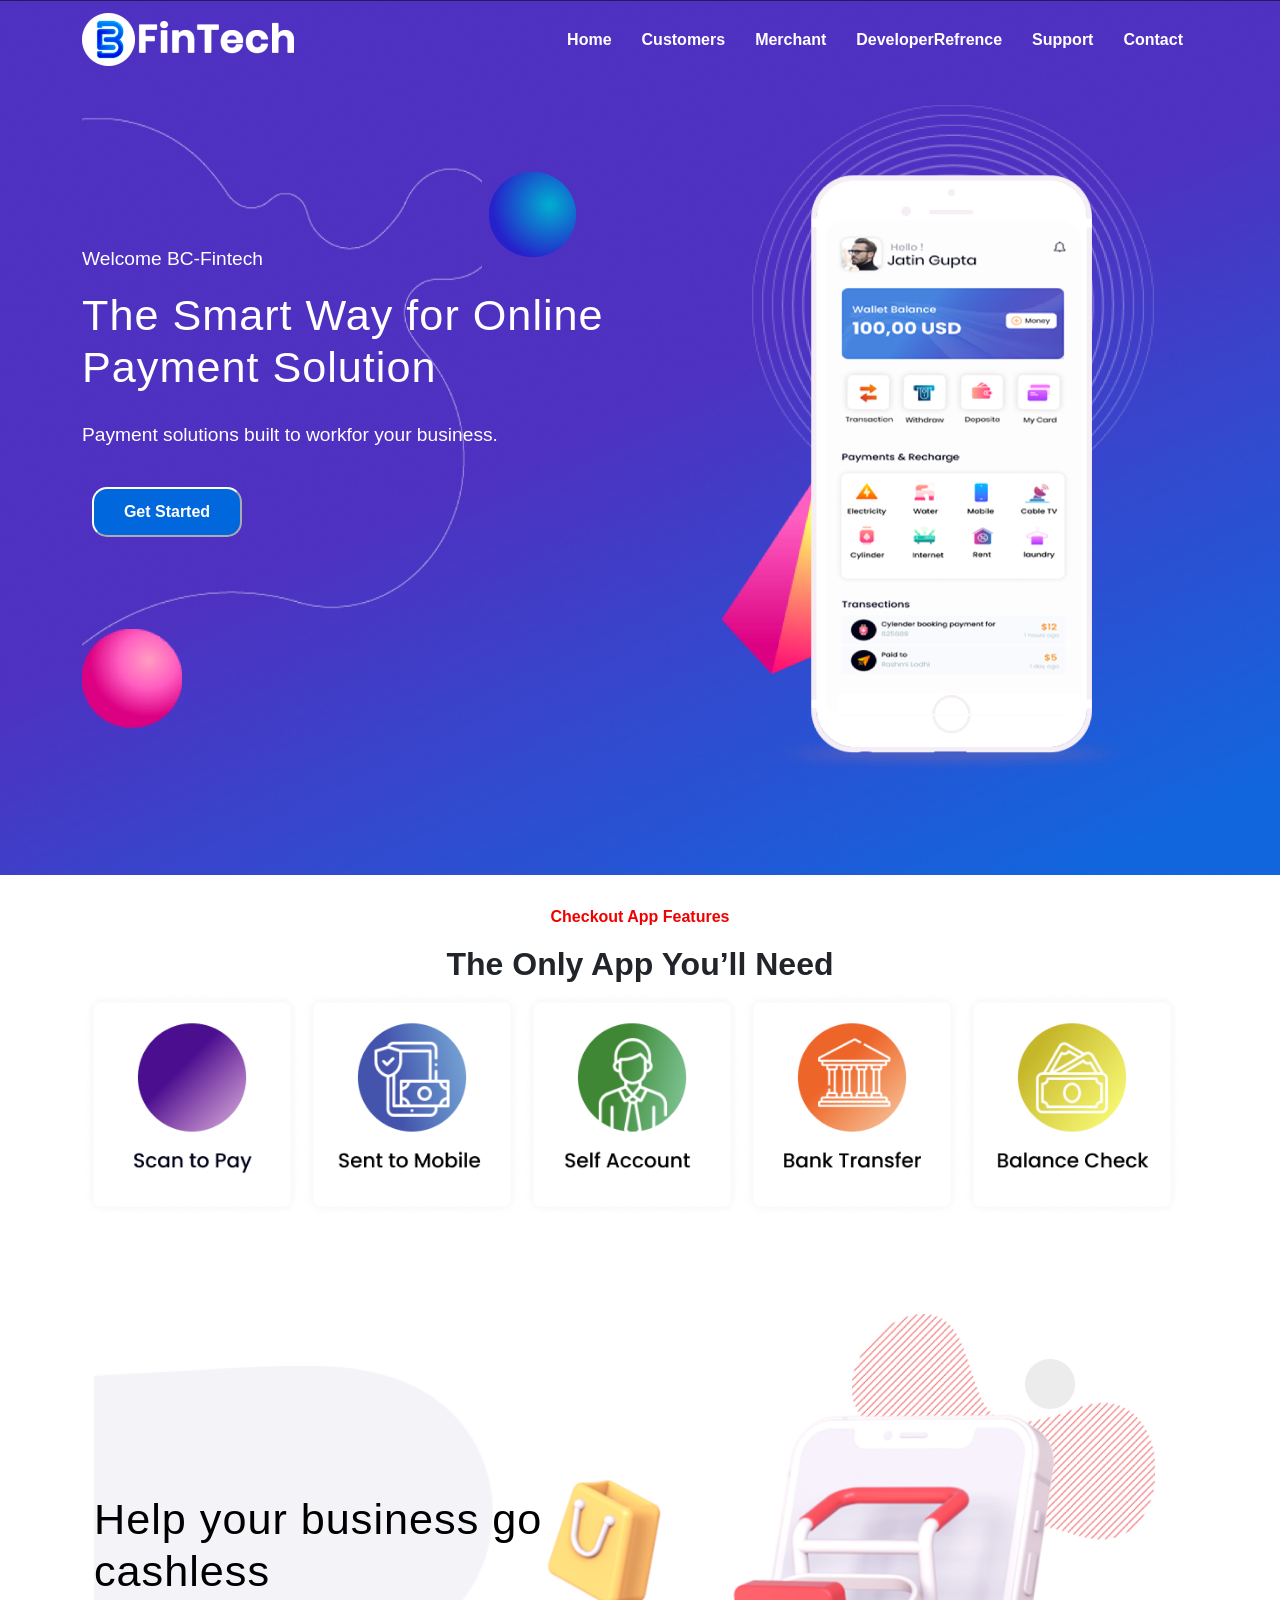
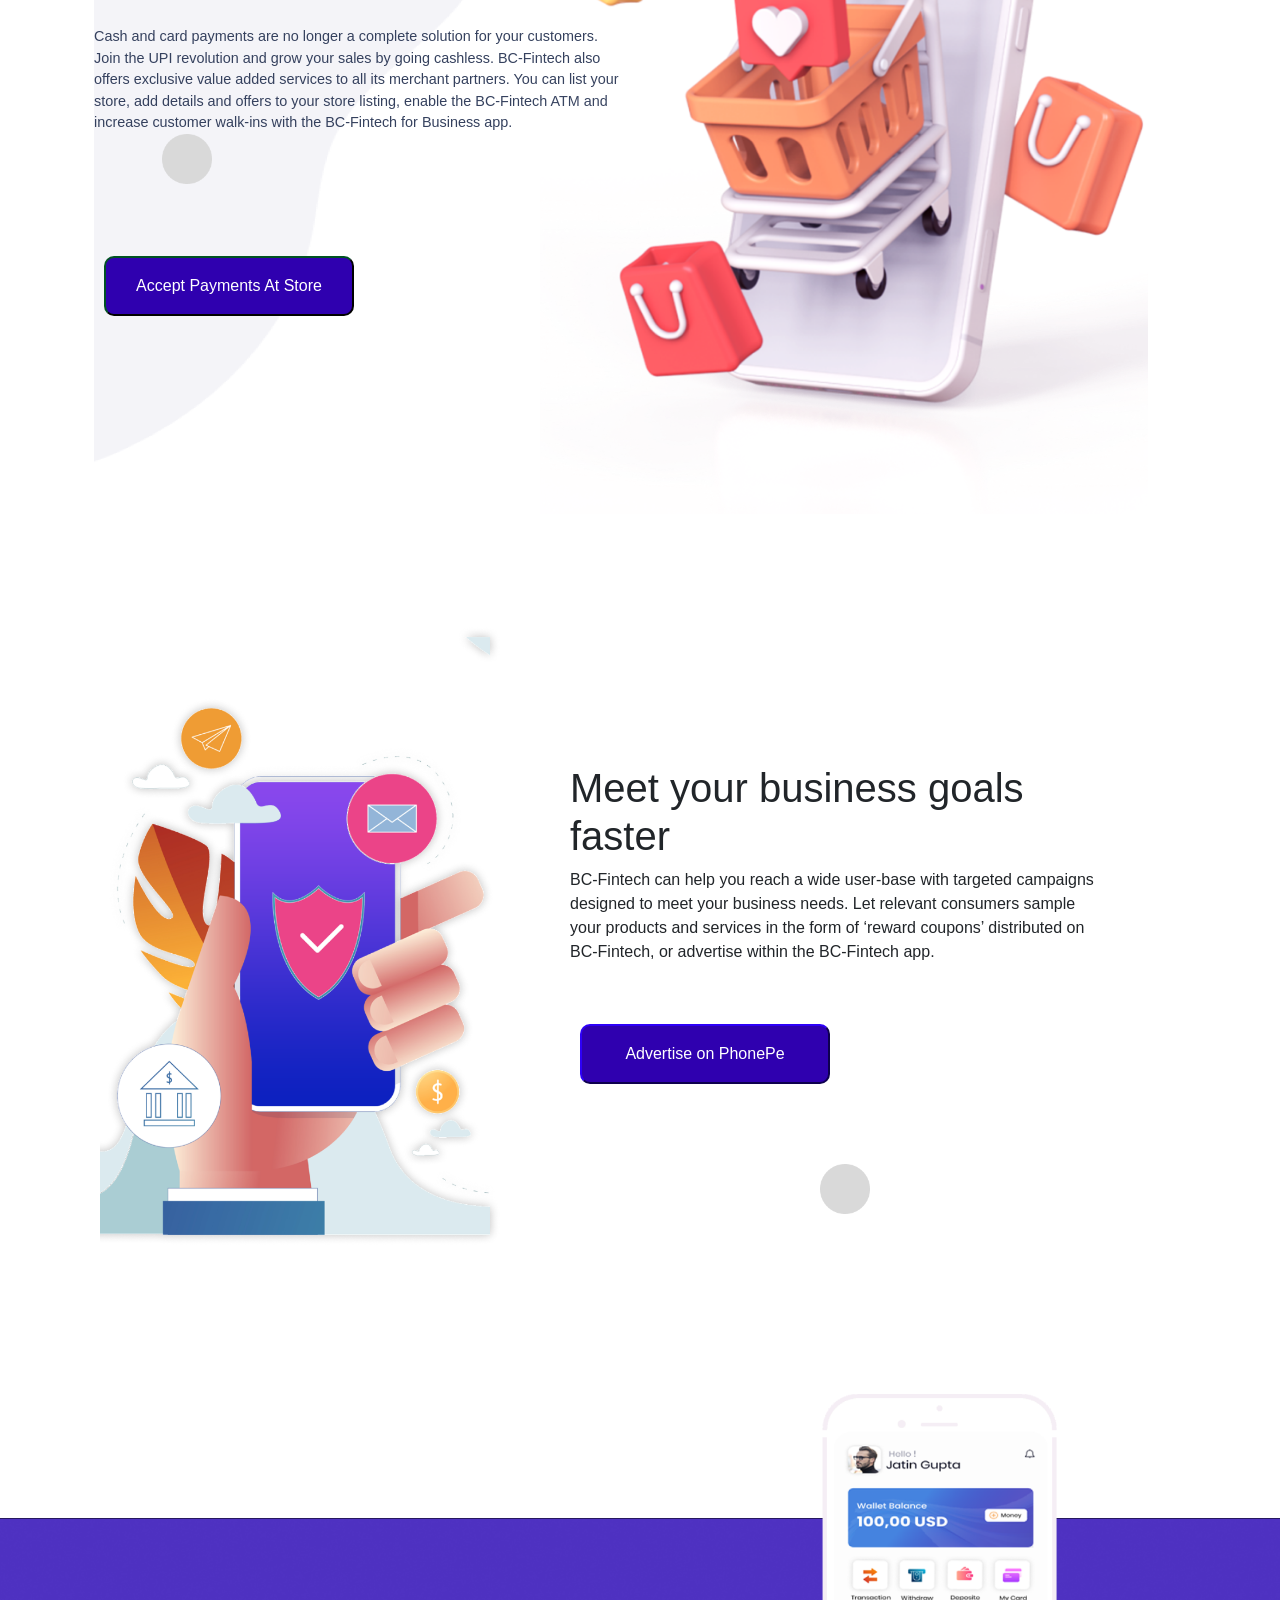
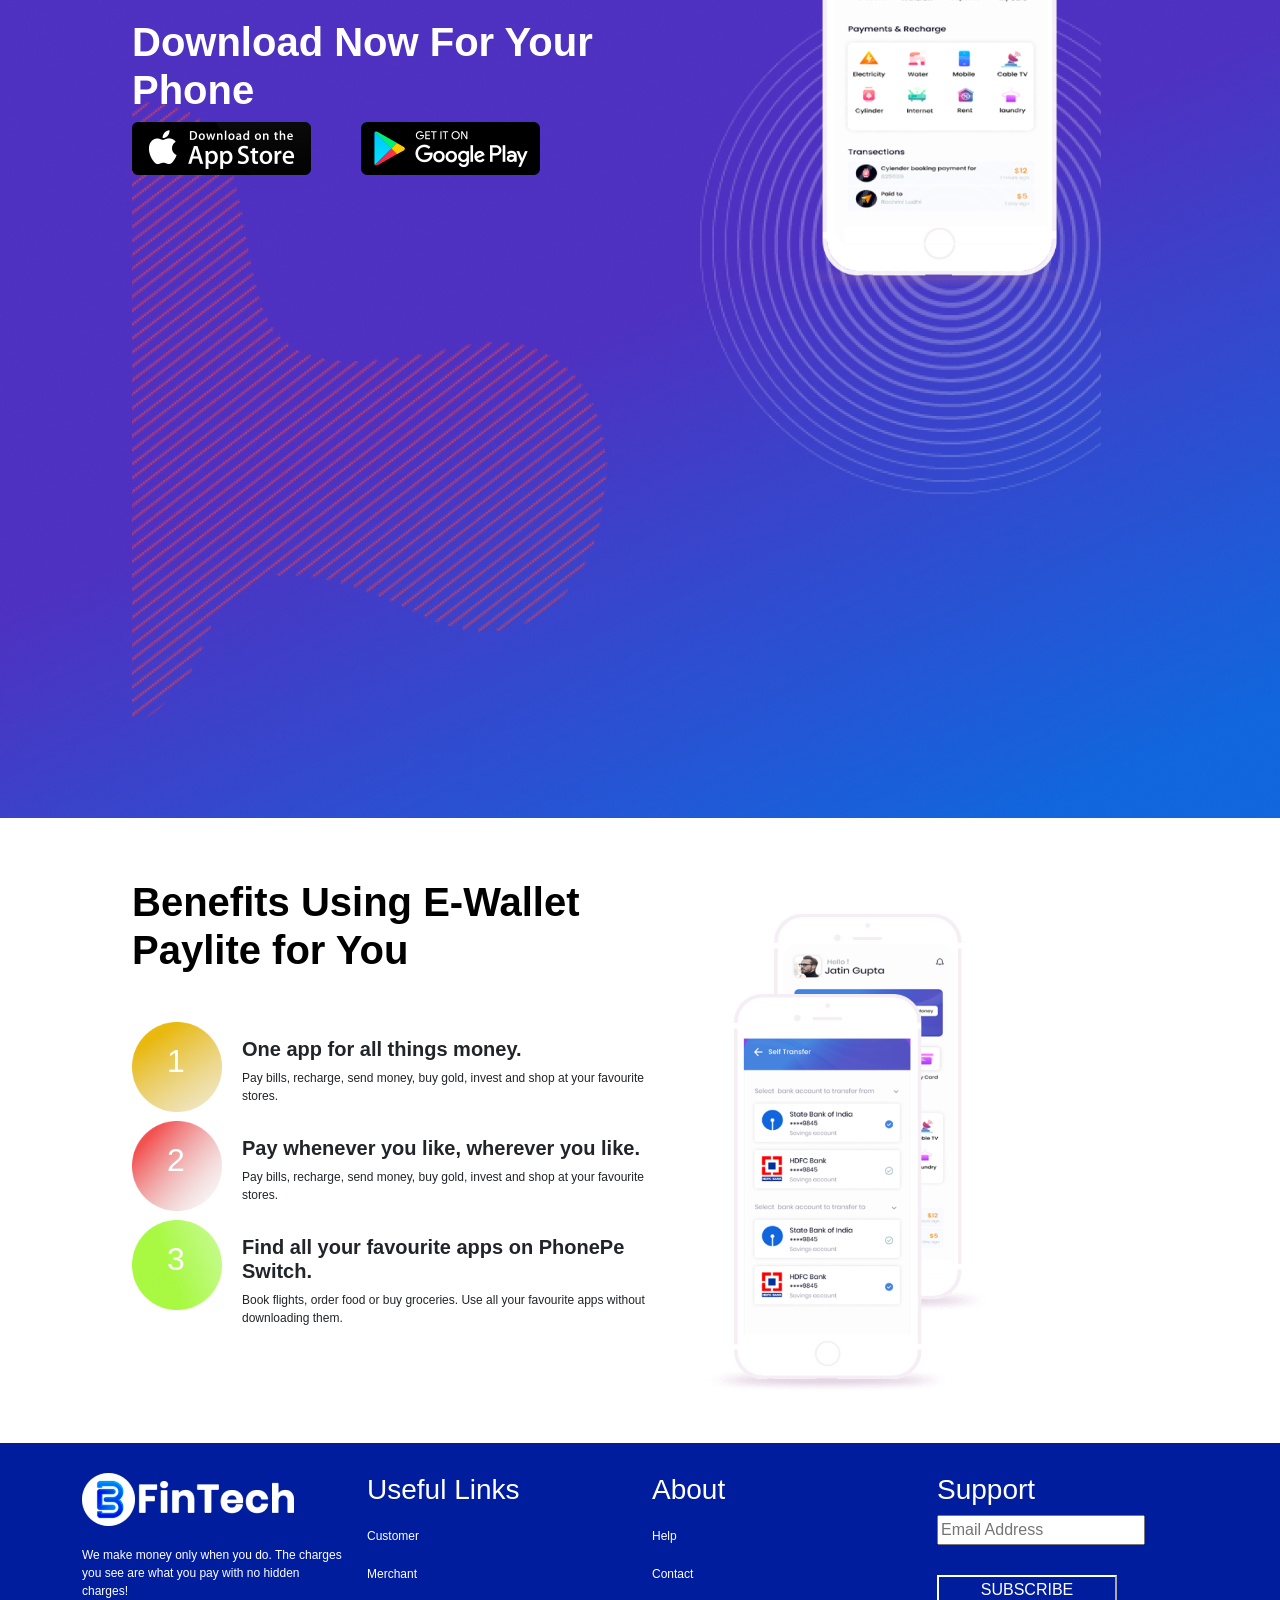
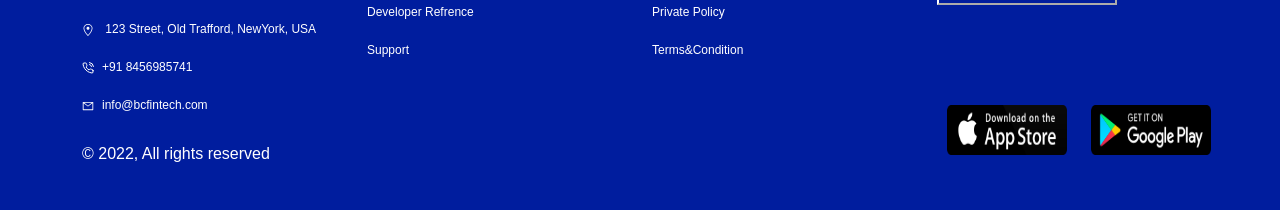
==== commit 4d007ac7: "css chage" ====
--- a/index.html
+++ b/index.html
@@ -1 +1 @@
-<!doctype html><html lang="en"><head><meta charset="utf-8"/><link rel="icon" href="/favicon.ico"/><meta name="viewport" content="width=device-width,initial-scale=1"/><meta name="theme-color" content="#000000"/><meta name="description" content="Web site created using create-react-app"/><link rel="apple-touch-icon" href="/logo192.png"/><link rel="stylesheet" href="https://cdn.jsdelivr.net/npm/bootstrap@4.0.0/dist/css/bootstrap.min.css" integrity="sha384-Gn5384xqQ1aoWXA+058RXPxPg6fy4IWvTNh0E263XmFcJlSAwiGgFAW/dAiS6JXm" crossorigin="anonymous"><link rel="stylesheet" href="https://cdn.jsdelivr.net/npm/bootstrap@5.2.3/dist/css/bootstrap.min.css" integrity="sha384-rbsA2VBKQhggwzxH7pPCaAqO46MgnOM80zW1RWuH61DGLwZJEdK2Kadq2F9CUG65" crossorigin="anonymous"/><title>FinTech-Project</title><script defer="defer" src="/static/js/main.9fdae01b.js"></script><link href="/static/css/main.57bc6715.css" rel="stylesheet"></head><body><noscript>You need to enable JavaScript to run this app.</noscript><div id="root"></div></body></html>+<!doctype html><html lang="en"><head><meta charset="utf-8"/><link rel="icon" href="/favicon.ico"/><meta name="viewport" content="width=device-width,initial-scale=1"/><meta name="theme-color" content="#000000"/><meta name="description" content="Web site created using create-react-app"/><link rel="apple-touch-icon" href="/logo192.png"/><link rel="stylesheet" href="https://cdn.jsdelivr.net/npm/bootstrap@4.0.0/dist/css/bootstrap.min.css" integrity="sha384-Gn5384xqQ1aoWXA+058RXPxPg6fy4IWvTNh0E263XmFcJlSAwiGgFAW/dAiS6JXm" crossorigin="anonymous"><link rel="stylesheet" href="https://cdn.jsdelivr.net/npm/bootstrap@5.2.3/dist/css/bootstrap.min.css" integrity="sha384-rbsA2VBKQhggwzxH7pPCaAqO46MgnOM80zW1RWuH61DGLwZJEdK2Kadq2F9CUG65" crossorigin="anonymous"/><title>FinTech-Project</title><script defer="defer" src="/static/js/main.00d8eed0.js"></script><link href="/static/css/main.80093ac8.css" rel="stylesheet"></head><body><noscript>You need to enable JavaScript to run this app.</noscript><div id="root"></div></body></html>
--- a/static/css/main.80093ac8.css
+++ b/static/css/main.80093ac8.css
@@ -0,0 +1,7 @@
+@charset "UTF-8";/*!
+ * Bootstrap  v5.2.3 (https://getbootstrap.com/)
+ * Copyright 2011-2022 The Bootstrap Authors
+ * Copyright 2011-2022 Twitter, Inc.
+ * Licensed under MIT (https://github.com/twbs/bootstrap/blob/main/LICENSE)
+ */:root{--bs-blue:#0d6efd;--bs-indigo:#6610f2;--bs-purple:#6f42c1;--bs-pink:#d63384;--bs-red:#dc3545;--bs-orange:#fd7e14;--bs-yellow:#ffc107;--bs-green:#198754;--bs-teal:#20c997;--bs-cyan:#0dcaf0;--bs-black:#000;--bs-white:#fff;--bs-gray:#6c757d;--bs-gray-dark:#343a40;--bs-gray-100:#f8f9fa;--bs-gray-200:#e9ecef;--bs-gray-300:#dee2e6;--bs-gray-400:#ced4da;--bs-gray-500:#adb5bd;--bs-gray-600:#6c757d;--bs-gray-700:#495057;--bs-gray-800:#343a40;--bs-gray-900:#212529;--bs-primary:#0d6efd;--bs-secondary:#6c757d;--bs-success:#198754;--bs-info:#0dcaf0;--bs-warning:#ffc107;--bs-danger:#dc3545;--bs-light:#f8f9fa;--bs-dark:#212529;--bs-primary-rgb:13,110,253;--bs-secondary-rgb:108,117,125;--bs-success-rgb:25,135,84;--bs-info-rgb:13,202,240;--bs-warning-rgb:255,193,7;--bs-danger-rgb:220,53,69;--bs-light-rgb:248,249,250;--bs-dark-rgb:33,37,41;--bs-white-rgb:255,255,255;--bs-black-rgb:0,0,0;--bs-body-color-rgb:33,37,41;--bs-body-bg-rgb:255,255,255;--bs-font-sans-serif:system-ui,-apple-system,"Segoe UI",Roboto,"Helvetica Neue","Noto Sans","Liberation Sans",Arial,sans-serif,"Apple Color Emoji","Segoe UI Emoji","Segoe UI Symbol","Noto Color Emoji";--bs-font-monospace:SFMono-Regular,Menlo,Monaco,Consolas,"Liberation Mono","Courier New",monospace;--bs-gradient:linear-gradient(180deg,hsla(0,0%,100%,.15),hsla(0,0%,100%,0));--bs-body-font-family:var(--bs-font-sans-serif);--bs-body-font-size:1rem;--bs-body-font-weight:400;--bs-body-line-height:1.5;--bs-body-color:#212529;--bs-body-bg:#fff;--bs-border-width:1px;--bs-border-style:solid;--bs-border-color:#dee2e6;--bs-border-color-translucent:rgba(0,0,0,.175);--bs-border-radius:0.375rem;--bs-border-radius-sm:0.25rem;--bs-border-radius-lg:0.5rem;--bs-border-radius-xl:1rem;--bs-border-radius-2xl:2rem;--bs-border-radius-pill:50rem;--bs-link-color:#0d6efd;--bs-link-hover-color:#0a58ca;--bs-code-color:#d63384;--bs-highlight-bg:#fff3cd}*,:after,:before{box-sizing:border-box}@media (prefers-reduced-motion:no-preference){:root{scroll-behavior:smooth}}body{-webkit-text-size-adjust:100%;-webkit-tap-highlight-color:transparent;background-color:#fff;background-color:var(--bs-body-bg);color:#212529;color:var(--bs-body-color);font-family:system-ui,-apple-system,Segoe UI,Roboto,Helvetica Neue,Noto Sans,Liberation Sans,Arial,sans-serif,Apple Color Emoji,Segoe UI Emoji,Segoe UI Symbol,Noto Color Emoji;font-family:var(--bs-body-font-family);font-size:1rem;font-size:var(--bs-body-font-size);font-weight:400;font-weight:var(--bs-body-font-weight);line-height:1.5;line-height:var(--bs-body-line-height);text-align:var(--bs-body-text-align)}hr{border:0;border-top:1px solid;color:inherit;margin:1rem 0;opacity:.25}.h1,.h2,.h3,.h4,.h5,.h6,h1,h2,h3,h4,h5,h6{font-weight:500;line-height:1.2;margin-bottom:.5rem;margin-top:0}.h1,h1{font-size:calc(1.375rem + 1.5vw)}@media (min-width:1200px){.h1,h1{font-size:2.5rem}}.h2,h2{font-size:calc(1.325rem + .9vw)}@media (min-width:1200px){.h2,h2{font-size:2rem}}.h3,h3{font-size:calc(1.3rem + .6vw)}@media (min-width:1200px){.h3,h3{font-size:1.75rem}}.h4,h4{font-size:calc(1.275rem + .3vw)}@media (min-width:1200px){.h4,h4{font-size:1.5rem}}.h5,h5{font-size:1.25rem}.h6,h6{font-size:1rem}p{margin-bottom:1rem;margin-top:0}abbr[title]{cursor:help;-webkit-text-decoration:underline dotted;text-decoration:underline dotted;-webkit-text-decoration-skip-ink:none;text-decoration-skip-ink:none}address{font-style:normal;line-height:inherit;margin-bottom:1rem}ol,ul{padding-left:2rem}dl,ol,ul{margin-bottom:1rem;margin-top:0}ol ol,ol ul,ul ol,ul ul{margin-bottom:0}dt{font-weight:700}dd{margin-bottom:.5rem;margin-left:0}blockquote{margin:0 0 1rem}b,strong{font-weight:bolder}.small,small{font-size:.875em}.mark,mark{background-color:#fff3cd;background-color:var(--bs-highlight-bg);padding:.1875em}sub,sup{font-size:.75em;line-height:0;position:relative;vertical-align:initial}sub{bottom:-.25em}sup{top:-.5em}a{color:#0d6efd;color:var(--bs-link-color);text-decoration:underline}a:hover{color:#0a58ca;color:var(--bs-link-hover-color)}a:not([href]):not([class]),a:not([href]):not([class]):hover{color:inherit;text-decoration:none}code,kbd,pre,samp{font-family:SFMono-Regular,Menlo,Monaco,Consolas,Liberation Mono,Courier New,monospace;font-family:var(--bs-font-monospace);font-size:1em}pre{display:block;font-size:.875em;margin-bottom:1rem;margin-top:0;overflow:auto}pre code{color:inherit;font-size:inherit;word-break:normal}code{word-wrap:break-word;color:#d63384;color:var(--bs-code-color);font-size:.875em}a>code{color:inherit}kbd{background-color:#212529;background-color:var(--bs-body-color);border-radius:.25rem;color:#fff;color:var(--bs-body-bg);font-size:.875em;padding:.1875rem .375rem}kbd kbd{font-size:1em;padding:0}figure{margin:0 0 1rem}img,svg{vertical-align:middle}table{border-collapse:collapse;caption-side:bottom}caption{color:#6c757d;padding-bottom:.5rem;padding-top:.5rem;text-align:left}th{text-align:inherit;text-align:-webkit-match-parent}tbody,td,tfoot,th,thead,tr{border:0 solid;border-color:inherit}label{display:inline-block}button{border-radius:0}button:focus:not(:focus-visible){outline:0}button,input,optgroup,select,textarea{font-family:inherit;font-size:inherit;line-height:inherit;margin:0}button,select{text-transform:none}[role=button]{cursor:pointer}select{word-wrap:normal}select:disabled{opacity:1}[list]:not([type=date]):not([type=datetime-local]):not([type=month]):not([type=week]):not([type=time])::-webkit-calendar-picker-indicator{display:none!important}[type=button],[type=reset],[type=submit],button{-webkit-appearance:button}[type=button]:not(:disabled),[type=reset]:not(:disabled),[type=submit]:not(:disabled),button:not(:disabled){cursor:pointer}::-moz-focus-inner{border-style:none;padding:0}textarea{resize:vertical}fieldset{border:0;margin:0;min-width:0;padding:0}legend{float:left;font-size:calc(1.275rem + .3vw);line-height:inherit;margin-bottom:.5rem;padding:0;width:100%}@media (min-width:1200px){legend{font-size:1.5rem}}legend+*{clear:left}::-webkit-datetime-edit-day-field,::-webkit-datetime-edit-fields-wrapper,::-webkit-datetime-edit-hour-field,::-webkit-datetime-edit-minute,::-webkit-datetime-edit-month-field,::-webkit-datetime-edit-text,::-webkit-datetime-edit-year-field{padding:0}::-webkit-inner-spin-button{height:auto}[type=search]{-webkit-appearance:textfield;outline-offset:-2px}::-webkit-search-decoration{-webkit-appearance:none}::-webkit-color-swatch-wrapper{padding:0}::-webkit-file-upload-button{-webkit-appearance:button;font:inherit}::file-selector-button{-webkit-appearance:button;font:inherit}output{display:inline-block}iframe{border:0}summary{cursor:pointer;display:list-item}progress{vertical-align:initial}[hidden]{display:none!important}.lead{font-size:1.25rem;font-weight:300}.display-1{font-size:calc(1.625rem + 4.5vw);font-weight:300;line-height:1.2}@media (min-width:1200px){.display-1{font-size:5rem}}.display-2{font-size:calc(1.575rem + 3.9vw);font-weight:300;line-height:1.2}@media (min-width:1200px){.display-2{font-size:4.5rem}}.display-3{font-size:calc(1.525rem + 3.3vw);font-weight:300;line-height:1.2}@media (min-width:1200px){.display-3{font-size:4rem}}.display-4{font-size:calc(1.475rem + 2.7vw);font-weight:300;line-height:1.2}@media (min-width:1200px){.display-4{font-size:3.5rem}}.display-5{font-size:calc(1.425rem + 2.1vw);font-weight:300;line-height:1.2}@media (min-width:1200px){.display-5{font-size:3rem}}.display-6{font-size:calc(1.375rem + 1.5vw);font-weight:300;line-height:1.2}@media (min-width:1200px){.display-6{font-size:2.5rem}}.list-inline,.list-unstyled{list-style:none;padding-left:0}.list-inline-item{display:inline-block}.list-inline-item:not(:last-child){margin-right:.5rem}.initialism{font-size:.875em;text-transform:uppercase}.blockquote{font-size:1.25rem;margin-bottom:1rem}.blockquote>:last-child{margin-bottom:0}.blockquote-footer{color:#6c757d;font-size:.875em;margin-bottom:1rem;margin-top:-1rem}.blockquote-footer:before{content:"— "}.img-fluid,.img-thumbnail{height:auto;max-width:100%}.img-thumbnail{background-color:#fff;border:1px solid #dee2e6;border:1px solid var(--bs-border-color);border-radius:.375rem;padding:.25rem}.figure{display:inline-block}.figure-img{line-height:1;margin-bottom:.5rem}.figure-caption{color:#6c757d;font-size:.875em}.container,.container-fluid,.container-lg,.container-md,.container-sm,.container-xl,.container-xxl{--bs-gutter-x:1.5rem;--bs-gutter-y:0;margin-left:auto;margin-right:auto;padding-left:calc(var(--bs-gutter-x)*.5);padding-right:calc(var(--bs-gutter-x)*.5);width:100%}@media (min-width:576px){.container,.container-sm{max-width:540px}}@media (min-width:768px){.container,.container-md,.container-sm{max-width:720px}}@media (min-width:992px){.container,.container-lg,.container-md,.container-sm{max-width:960px}}@media (min-width:1200px){.container,.container-lg,.container-md,.container-sm,.container-xl{max-width:1140px}}@media (min-width:1400px){.container,.container-lg,.container-md,.container-sm,.container-xl,.container-xxl{max-width:1320px}}.row{--bs-gutter-x:1.5rem;--bs-gutter-y:0;display:flex;flex-wrap:wrap;margin-left:calc(var(--bs-gutter-x)*-.5);margin-right:calc(var(--bs-gutter-x)*-.5);margin-top:calc(var(--bs-gutter-y)*-1)}.row>*{flex-shrink:0;margin-top:var(--bs-gutter-y);max-width:100%;padding-left:calc(var(--bs-gutter-x)*.5);padding-right:calc(var(--bs-gutter-x)*.5);width:100%}.col{flex:1 0}.row-cols-auto>*{flex:0 0 auto;width:auto}.row-cols-1>*{flex:0 0 auto;width:100%}.row-cols-2>*{flex:0 0 auto;width:50%}.row-cols-3>*{flex:0 0 auto;width:33.3333333333%}.row-cols-4>*{flex:0 0 auto;width:25%}.row-cols-5>*{flex:0 0 auto;width:20%}.row-cols-6>*{flex:0 0 auto;width:16.6666666667%}.col-auto{flex:0 0 auto;width:auto}.col-1{flex:0 0 auto;width:8.33333333%}.col-2{flex:0 0 auto;width:16.66666667%}.col-3{flex:0 0 auto;width:25%}.col-4{flex:0 0 auto;width:33.33333333%}.col-5{flex:0 0 auto;width:41.66666667%}.col-6{flex:0 0 auto;width:50%}.col-7{flex:0 0 auto;width:58.33333333%}.col-8{flex:0 0 auto;width:66.66666667%}.col-9{flex:0 0 auto;width:75%}.col-10{flex:0 0 auto;width:83.33333333%}.col-11{flex:0 0 auto;width:91.66666667%}.col-12{flex:0 0 auto;width:100%}.offset-1{margin-left:8.33333333%}.offset-2{margin-left:16.66666667%}.offset-3{margin-left:25%}.offset-4{margin-left:33.33333333%}.offset-5{margin-left:41.66666667%}.offset-6{margin-left:50%}.offset-7{margin-left:58.33333333%}.offset-8{margin-left:66.66666667%}.offset-9{margin-left:75%}.offset-10{margin-left:83.33333333%}.offset-11{margin-left:91.66666667%}.g-0,.gx-0{--bs-gutter-x:0}.g-0,.gy-0{--bs-gutter-y:0}.g-1,.gx-1{--bs-gutter-x:0.25rem}.g-1,.gy-1{--bs-gutter-y:0.25rem}.g-2,.gx-2{--bs-gutter-x:0.5rem}.g-2,.gy-2{--bs-gutter-y:0.5rem}.g-3,.gx-3{--bs-gutter-x:1rem}.g-3,.gy-3{--bs-gutter-y:1rem}.g-4,.gx-4{--bs-gutter-x:1.5rem}.g-4,.gy-4{--bs-gutter-y:1.5rem}.g-5,.gx-5{--bs-gutter-x:3rem}.g-5,.gy-5{--bs-gutter-y:3rem}@media (min-width:576px){.col-sm{flex:1 0}.row-cols-sm-auto>*{flex:0 0 auto;width:auto}.row-cols-sm-1>*{flex:0 0 auto;width:100%}.row-cols-sm-2>*{flex:0 0 auto;width:50%}.row-cols-sm-3>*{flex:0 0 auto;width:33.3333333333%}.row-cols-sm-4>*{flex:0 0 auto;width:25%}.row-cols-sm-5>*{flex:0 0 auto;width:20%}.row-cols-sm-6>*{flex:0 0 auto;width:16.6666666667%}.col-sm-auto{flex:0 0 auto;width:auto}.col-sm-1{flex:0 0 auto;width:8.33333333%}.col-sm-2{flex:0 0 auto;width:16.66666667%}.col-sm-3{flex:0 0 auto;width:25%}.col-sm-4{flex:0 0 auto;width:33.33333333%}.col-sm-5{flex:0 0 auto;width:41.66666667%}.col-sm-6{flex:0 0 auto;width:50%}.col-sm-7{flex:0 0 auto;width:58.33333333%}.col-sm-8{flex:0 0 auto;width:66.66666667%}.col-sm-9{flex:0 0 auto;width:75%}.col-sm-10{flex:0 0 auto;width:83.33333333%}.col-sm-11{flex:0 0 auto;width:91.66666667%}.col-sm-12{flex:0 0 auto;width:100%}.offset-sm-0{margin-left:0}.offset-sm-1{margin-left:8.33333333%}.offset-sm-2{margin-left:16.66666667%}.offset-sm-3{margin-left:25%}.offset-sm-4{margin-left:33.33333333%}.offset-sm-5{margin-left:41.66666667%}.offset-sm-6{margin-left:50%}.offset-sm-7{margin-left:58.33333333%}.offset-sm-8{margin-left:66.66666667%}.offset-sm-9{margin-left:75%}.offset-sm-10{margin-left:83.33333333%}.offset-sm-11{margin-left:91.66666667%}.g-sm-0,.gx-sm-0{--bs-gutter-x:0}.g-sm-0,.gy-sm-0{--bs-gutter-y:0}.g-sm-1,.gx-sm-1{--bs-gutter-x:0.25rem}.g-sm-1,.gy-sm-1{--bs-gutter-y:0.25rem}.g-sm-2,.gx-sm-2{--bs-gutter-x:0.5rem}.g-sm-2,.gy-sm-2{--bs-gutter-y:0.5rem}.g-sm-3,.gx-sm-3{--bs-gutter-x:1rem}.g-sm-3,.gy-sm-3{--bs-gutter-y:1rem}.g-sm-4,.gx-sm-4{--bs-gutter-x:1.5rem}.g-sm-4,.gy-sm-4{--bs-gutter-y:1.5rem}.g-sm-5,.gx-sm-5{--bs-gutter-x:3rem}.g-sm-5,.gy-sm-5{--bs-gutter-y:3rem}}@media (min-width:768px){.col-md{flex:1 0}.row-cols-md-auto>*{flex:0 0 auto;width:auto}.row-cols-md-1>*{flex:0 0 auto;width:100%}.row-cols-md-2>*{flex:0 0 auto;width:50%}.row-cols-md-3>*{flex:0 0 auto;width:33.3333333333%}.row-cols-md-4>*{flex:0 0 auto;width:25%}.row-cols-md-5>*{flex:0 0 auto;width:20%}.row-cols-md-6>*{flex:0 0 auto;width:16.6666666667%}.col-md-auto{flex:0 0 auto;width:auto}.col-md-1{flex:0 0 auto;width:8.33333333%}.col-md-2{flex:0 0 auto;width:16.66666667%}.col-md-3{flex:0 0 auto;width:25%}.col-md-4{flex:0 0 auto;width:33.33333333%}.col-md-5{flex:0 0 auto;width:41.66666667%}.col-md-6{flex:0 0 auto;width:50%}.col-md-7{flex:0 0 auto;width:58.33333333%}.col-md-8{flex:0 0 auto;width:66.66666667%}.col-md-9{flex:0 0 auto;width:75%}.col-md-10{flex:0 0 auto;width:83.33333333%}.col-md-11{flex:0 0 auto;width:91.66666667%}.col-md-12{flex:0 0 auto;width:100%}.offset-md-0{margin-left:0}.offset-md-1{margin-left:8.33333333%}.offset-md-2{margin-left:16.66666667%}.offset-md-3{margin-left:25%}.offset-md-4{margin-left:33.33333333%}.offset-md-5{margin-left:41.66666667%}.offset-md-6{margin-left:50%}.offset-md-7{margin-left:58.33333333%}.offset-md-8{margin-left:66.66666667%}.offset-md-9{margin-left:75%}.offset-md-10{margin-left:83.33333333%}.offset-md-11{margin-left:91.66666667%}.g-md-0,.gx-md-0{--bs-gutter-x:0}.g-md-0,.gy-md-0{--bs-gutter-y:0}.g-md-1,.gx-md-1{--bs-gutter-x:0.25rem}.g-md-1,.gy-md-1{--bs-gutter-y:0.25rem}.g-md-2,.gx-md-2{--bs-gutter-x:0.5rem}.g-md-2,.gy-md-2{--bs-gutter-y:0.5rem}.g-md-3,.gx-md-3{--bs-gutter-x:1rem}.g-md-3,.gy-md-3{--bs-gutter-y:1rem}.g-md-4,.gx-md-4{--bs-gutter-x:1.5rem}.g-md-4,.gy-md-4{--bs-gutter-y:1.5rem}.g-md-5,.gx-md-5{--bs-gutter-x:3rem}.g-md-5,.gy-md-5{--bs-gutter-y:3rem}}@media (min-width:992px){.col-lg{flex:1 0}.row-cols-lg-auto>*{flex:0 0 auto;width:auto}.row-cols-lg-1>*{flex:0 0 auto;width:100%}.row-cols-lg-2>*{flex:0 0 auto;width:50%}.row-cols-lg-3>*{flex:0 0 auto;width:33.3333333333%}.row-cols-lg-4>*{flex:0 0 auto;width:25%}.row-cols-lg-5>*{flex:0 0 auto;width:20%}.row-cols-lg-6>*{flex:0 0 auto;width:16.6666666667%}.col-lg-auto{flex:0 0 auto;width:auto}.col-lg-1{flex:0 0 auto;width:8.33333333%}.col-lg-2{flex:0 0 auto;width:16.66666667%}.col-lg-3{flex:0 0 auto;width:25%}.col-lg-4{flex:0 0 auto;width:33.33333333%}.col-lg-5{flex:0 0 auto;width:41.66666667%}.col-lg-6{flex:0 0 auto;width:50%}.col-lg-7{flex:0 0 auto;width:58.33333333%}.col-lg-8{flex:0 0 auto;width:66.66666667%}.col-lg-9{flex:0 0 auto;width:75%}.col-lg-10{flex:0 0 auto;width:83.33333333%}.col-lg-11{flex:0 0 auto;width:91.66666667%}.col-lg-12{flex:0 0 auto;width:100%}.offset-lg-0{margin-left:0}.offset-lg-1{margin-left:8.33333333%}.offset-lg-2{margin-left:16.66666667%}.offset-lg-3{margin-left:25%}.offset-lg-4{margin-left:33.33333333%}.offset-lg-5{margin-left:41.66666667%}.offset-lg-6{margin-left:50%}.offset-lg-7{margin-left:58.33333333%}.offset-lg-8{margin-left:66.66666667%}.offset-lg-9{margin-left:75%}.offset-lg-10{margin-left:83.33333333%}.offset-lg-11{margin-left:91.66666667%}.g-lg-0,.gx-lg-0{--bs-gutter-x:0}.g-lg-0,.gy-lg-0{--bs-gutter-y:0}.g-lg-1,.gx-lg-1{--bs-gutter-x:0.25rem}.g-lg-1,.gy-lg-1{--bs-gutter-y:0.25rem}.g-lg-2,.gx-lg-2{--bs-gutter-x:0.5rem}.g-lg-2,.gy-lg-2{--bs-gutter-y:0.5rem}.g-lg-3,.gx-lg-3{--bs-gutter-x:1rem}.g-lg-3,.gy-lg-3{--bs-gutter-y:1rem}.g-lg-4,.gx-lg-4{--bs-gutter-x:1.5rem}.g-lg-4,.gy-lg-4{--bs-gutter-y:1.5rem}.g-lg-5,.gx-lg-5{--bs-gutter-x:3rem}.g-lg-5,.gy-lg-5{--bs-gutter-y:3rem}}@media (min-width:1200px){.col-xl{flex:1 0}.row-cols-xl-auto>*{flex:0 0 auto;width:auto}.row-cols-xl-1>*{flex:0 0 auto;width:100%}.row-cols-xl-2>*{flex:0 0 auto;width:50%}.row-cols-xl-3>*{flex:0 0 auto;width:33.3333333333%}.row-cols-xl-4>*{flex:0 0 auto;width:25%}.row-cols-xl-5>*{flex:0 0 auto;width:20%}.row-cols-xl-6>*{flex:0 0 auto;width:16.6666666667%}.col-xl-auto{flex:0 0 auto;width:auto}.col-xl-1{flex:0 0 auto;width:8.33333333%}.col-xl-2{flex:0 0 auto;width:16.66666667%}.col-xl-3{flex:0 0 auto;width:25%}.col-xl-4{flex:0 0 auto;width:33.33333333%}.col-xl-5{flex:0 0 auto;width:41.66666667%}.col-xl-6{flex:0 0 auto;width:50%}.col-xl-7{flex:0 0 auto;width:58.33333333%}.col-xl-8{flex:0 0 auto;width:66.66666667%}.col-xl-9{flex:0 0 auto;width:75%}.col-xl-10{flex:0 0 auto;width:83.33333333%}.col-xl-11{flex:0 0 auto;width:91.66666667%}.col-xl-12{flex:0 0 auto;width:100%}.offset-xl-0{margin-left:0}.offset-xl-1{margin-left:8.33333333%}.offset-xl-2{margin-left:16.66666667%}.offset-xl-3{margin-left:25%}.offset-xl-4{margin-left:33.33333333%}.offset-xl-5{margin-left:41.66666667%}.offset-xl-6{margin-left:50%}.offset-xl-7{margin-left:58.33333333%}.offset-xl-8{margin-left:66.66666667%}.offset-xl-9{margin-left:75%}.offset-xl-10{margin-left:83.33333333%}.offset-xl-11{margin-left:91.66666667%}.g-xl-0,.gx-xl-0{--bs-gutter-x:0}.g-xl-0,.gy-xl-0{--bs-gutter-y:0}.g-xl-1,.gx-xl-1{--bs-gutter-x:0.25rem}.g-xl-1,.gy-xl-1{--bs-gutter-y:0.25rem}.g-xl-2,.gx-xl-2{--bs-gutter-x:0.5rem}.g-xl-2,.gy-xl-2{--bs-gutter-y:0.5rem}.g-xl-3,.gx-xl-3{--bs-gutter-x:1rem}.g-xl-3,.gy-xl-3{--bs-gutter-y:1rem}.g-xl-4,.gx-xl-4{--bs-gutter-x:1.5rem}.g-xl-4,.gy-xl-4{--bs-gutter-y:1.5rem}.g-xl-5,.gx-xl-5{--bs-gutter-x:3rem}.g-xl-5,.gy-xl-5{--bs-gutter-y:3rem}}@media (min-width:1400px){.col-xxl{flex:1 0}.row-cols-xxl-auto>*{flex:0 0 auto;width:auto}.row-cols-xxl-1>*{flex:0 0 auto;width:100%}.row-cols-xxl-2>*{flex:0 0 auto;width:50%}.row-cols-xxl-3>*{flex:0 0 auto;width:33.3333333333%}.row-cols-xxl-4>*{flex:0 0 auto;width:25%}.row-cols-xxl-5>*{flex:0 0 auto;width:20%}.row-cols-xxl-6>*{flex:0 0 auto;width:16.6666666667%}.col-xxl-auto{flex:0 0 auto;width:auto}.col-xxl-1{flex:0 0 auto;width:8.33333333%}.col-xxl-2{flex:0 0 auto;width:16.66666667%}.col-xxl-3{flex:0 0 auto;width:25%}.col-xxl-4{flex:0 0 auto;width:33.33333333%}.col-xxl-5{flex:0 0 auto;width:41.66666667%}.col-xxl-6{flex:0 0 auto;width:50%}.col-xxl-7{flex:0 0 auto;width:58.33333333%}.col-xxl-8{flex:0 0 auto;width:66.66666667%}.col-xxl-9{flex:0 0 auto;width:75%}.col-xxl-10{flex:0 0 auto;width:83.33333333%}.col-xxl-11{flex:0 0 auto;width:91.66666667%}.col-xxl-12{flex:0 0 auto;width:100%}.offset-xxl-0{margin-left:0}.offset-xxl-1{margin-left:8.33333333%}.offset-xxl-2{margin-left:16.66666667%}.offset-xxl-3{margin-left:25%}.offset-xxl-4{margin-left:33.33333333%}.offset-xxl-5{margin-left:41.66666667%}.offset-xxl-6{margin-left:50%}.offset-xxl-7{margin-left:58.33333333%}.offset-xxl-8{margin-left:66.66666667%}.offset-xxl-9{margin-left:75%}.offset-xxl-10{margin-left:83.33333333%}.offset-xxl-11{margin-left:91.66666667%}.g-xxl-0,.gx-xxl-0{--bs-gutter-x:0}.g-xxl-0,.gy-xxl-0{--bs-gutter-y:0}.g-xxl-1,.gx-xxl-1{--bs-gutter-x:0.25rem}.g-xxl-1,.gy-xxl-1{--bs-gutter-y:0.25rem}.g-xxl-2,.gx-xxl-2{--bs-gutter-x:0.5rem}.g-xxl-2,.gy-xxl-2{--bs-gutter-y:0.5rem}.g-xxl-3,.gx-xxl-3{--bs-gutter-x:1rem}.g-xxl-3,.gy-xxl-3{--bs-gutter-y:1rem}.g-xxl-4,.gx-xxl-4{--bs-gutter-x:1.5rem}.g-xxl-4,.gy-xxl-4{--bs-gutter-y:1.5rem}.g-xxl-5,.gx-xxl-5{--bs-gutter-x:3rem}.g-xxl-5,.gy-xxl-5{--bs-gutter-y:3rem}}.table{--bs-table-color:var(--bs-body-color);--bs-table-bg:transparent;--bs-table-border-color:var(--bs-border-color);--bs-table-accent-bg:transparent;--bs-table-striped-color:var(--bs-body-color);--bs-table-striped-bg:rgba(0,0,0,.05);--bs-table-active-color:var(--bs-body-color);--bs-table-active-bg:rgba(0,0,0,.1);--bs-table-hover-color:var(--bs-body-color);--bs-table-hover-bg:rgba(0,0,0,.075);border-color:var(--bs-table-border-color);color:var(--bs-table-color);margin-bottom:1rem;vertical-align:top;width:100%}.table>:not(caption)>*>*{background-color:var(--bs-table-bg);border-bottom-width:1px;box-shadow:inset 0 0 0 9999px var(--bs-table-accent-bg);padding:.5rem}.table>tbody{vertical-align:inherit}.table>thead{vertical-align:bottom}.table-group-divider{border-top:2px solid}.caption-top{caption-side:top}.table-sm>:not(caption)>*>*{padding:.25rem}.table-bordered>:not(caption)>*{border-width:1px 0}.table-bordered>:not(caption)>*>*{border-width:0 1px}.table-borderless>:not(caption)>*>*{border-bottom-width:0}.table-borderless>:not(:first-child){border-top-width:0}.table-striped-columns>:not(caption)>tr>:nth-child(2n),.table-striped>tbody>tr:nth-of-type(odd)>*{--bs-table-accent-bg:var(--bs-table-striped-bg);color:var(--bs-table-striped-color)}.table-active{--bs-table-accent-bg:var(--bs-table-active-bg);color:var(--bs-table-active-color)}.table-hover>tbody>tr:hover>*{--bs-table-accent-bg:var(--bs-table-hover-bg);color:var(--bs-table-hover-color)}.table-primary{--bs-table-color:#000;--bs-table-bg:#cfe2ff;--bs-table-border-color:#bacbe6;--bs-table-striped-bg:#c5d7f2;--bs-table-striped-color:#000;--bs-table-active-bg:#bacbe6;--bs-table-active-color:#000;--bs-table-hover-bg:#bfd1ec;--bs-table-hover-color:#000}.table-primary,.table-secondary{border-color:var(--bs-table-border-color);color:var(--bs-table-color)}.table-secondary{--bs-table-color:#000;--bs-table-bg:#e2e3e5;--bs-table-border-color:#cbccce;--bs-table-striped-bg:#d7d8da;--bs-table-striped-color:#000;--bs-table-active-bg:#cbccce;--bs-table-active-color:#000;--bs-table-hover-bg:#d1d2d4;--bs-table-hover-color:#000}.table-success{--bs-table-color:#000;--bs-table-bg:#d1e7dd;--bs-table-border-color:#bcd0c7;--bs-table-striped-bg:#c7dbd2;--bs-table-striped-color:#000;--bs-table-active-bg:#bcd0c7;--bs-table-active-color:#000;--bs-table-hover-bg:#c1d6cc;--bs-table-hover-color:#000}.table-info,.table-success{border-color:var(--bs-table-border-color);color:var(--bs-table-color)}.table-info{--bs-table-color:#000;--bs-table-bg:#cff4fc;--bs-table-border-color:#badce3;--bs-table-striped-bg:#c5e8ef;--bs-table-striped-color:#000;--bs-table-active-bg:#badce3;--bs-table-active-color:#000;--bs-table-hover-bg:#bfe2e9;--bs-table-hover-color:#000}.table-warning{--bs-table-color:#000;--bs-table-bg:#fff3cd;--bs-table-border-color:#e6dbb9;--bs-table-striped-bg:#f2e7c3;--bs-table-striped-color:#000;--bs-table-active-bg:#e6dbb9;--bs-table-active-color:#000;--bs-table-hover-bg:#ece1be;--bs-table-hover-color:#000}.table-danger,.table-warning{border-color:var(--bs-table-border-color);color:var(--bs-table-color)}.table-danger{--bs-table-color:#000;--bs-table-bg:#f8d7da;--bs-table-border-color:#dfc2c4;--bs-table-striped-bg:#eccccf;--bs-table-striped-color:#000;--bs-table-active-bg:#dfc2c4;--bs-table-active-color:#000;--bs-table-hover-bg:#e5c7ca;--bs-table-hover-color:#000}.table-light{--bs-table-color:#000;--bs-table-bg:#f8f9fa;--bs-table-border-color:#dfe0e1;--bs-table-striped-bg:#ecedee;--bs-table-striped-color:#000;--bs-table-active-bg:#dfe0e1;--bs-table-active-color:#000;--bs-table-hover-bg:#e5e6e7;--bs-table-hover-color:#000}.table-dark,.table-light{border-color:var(--bs-table-border-color);color:var(--bs-table-color)}.table-dark{--bs-table-color:#fff;--bs-table-bg:#212529;--bs-table-border-color:#373b3e;--bs-table-striped-bg:#2c3034;--bs-table-striped-color:#fff;--bs-table-active-bg:#373b3e;--bs-table-active-color:#fff;--bs-table-hover-bg:#323539;--bs-table-hover-color:#fff}.table-responsive{-webkit-overflow-scrolling:touch;overflow-x:auto}@media (max-width:575.98px){.table-responsive-sm{-webkit-overflow-scrolling:touch;overflow-x:auto}}@media (max-width:767.98px){.table-responsive-md{-webkit-overflow-scrolling:touch;overflow-x:auto}}@media (max-width:991.98px){.table-responsive-lg{-webkit-overflow-scrolling:touch;overflow-x:auto}}@media (max-width:1199.98px){.table-responsive-xl{-webkit-overflow-scrolling:touch;overflow-x:auto}}@media (max-width:1399.98px){.table-responsive-xxl{-webkit-overflow-scrolling:touch;overflow-x:auto}}.form-label{margin-bottom:.5rem}.col-form-label{font-size:inherit;line-height:1.5;margin-bottom:0;padding-bottom:calc(.375rem + 1px);padding-top:calc(.375rem + 1px)}.col-form-label-lg{font-size:1.25rem;padding-bottom:calc(.5rem + 1px);padding-top:calc(.5rem + 1px)}.col-form-label-sm{font-size:.875rem;padding-bottom:calc(.25rem + 1px);padding-top:calc(.25rem + 1px)}.form-text{color:#6c757d;font-size:.875em;margin-top:.25rem}.form-control{-webkit-appearance:none;appearance:none;background-clip:padding-box;background-color:#fff;border:1px solid #ced4da;border-radius:.375rem;color:#212529;display:block;font-size:1rem;font-weight:400;line-height:1.5;padding:.375rem .75rem;transition:border-color .15s ease-in-out,box-shadow .15s ease-in-out;width:100%}@media (prefers-reduced-motion:reduce){.form-control{transition:none}}.form-control[type=file]{overflow:hidden}.form-control[type=file]:not(:disabled):not([readonly]){cursor:pointer}.form-control:focus{background-color:#fff;border-color:#86b7fe;box-shadow:0 0 0 .25rem rgba(13,110,253,.25);color:#212529;outline:0}.form-control::-webkit-date-and-time-value{height:1.5em}.form-control::-webkit-input-placeholder{color:#6c757d;opacity:1}.form-control::placeholder{color:#6c757d;opacity:1}.form-control:disabled{background-color:#e9ecef;opacity:1}.form-control::-webkit-file-upload-button{-webkit-margin-end:.75rem;background-color:#e9ecef;border:0 solid;border-color:inherit;border-inline-end-width:1px;border-radius:0;color:#212529;margin:-.375rem -.75rem;margin-inline-end:.75rem;padding:.375rem .75rem;pointer-events:none;-webkit-transition:color .15s ease-in-out,background-color .15s ease-in-out,border-color .15s ease-in-out,box-shadow .15s ease-in-out;transition:color .15s ease-in-out,background-color .15s ease-in-out,border-color .15s ease-in-out,box-shadow .15s ease-in-out}.form-control::file-selector-button{-webkit-margin-end:.75rem;background-color:#e9ecef;border:0 solid;border-color:inherit;border-inline-end-width:1px;border-radius:0;color:#212529;margin:-.375rem -.75rem;margin-inline-end:.75rem;padding:.375rem .75rem;pointer-events:none;transition:color .15s ease-in-out,background-color .15s ease-in-out,border-color .15s ease-in-out,box-shadow .15s ease-in-out}@media (prefers-reduced-motion:reduce){.form-control::-webkit-file-upload-button{-webkit-transition:none;transition:none}.form-control::file-selector-button{transition:none}}.form-control:hover:not(:disabled):not([readonly])::-webkit-file-upload-button{background-color:#dde0e3}.form-control:hover:not(:disabled):not([readonly])::file-selector-button{background-color:#dde0e3}.form-control-plaintext{background-color:initial;border:solid transparent;border-width:1px 0;color:#212529;display:block;line-height:1.5;margin-bottom:0;padding:.375rem 0;width:100%}.form-control-plaintext:focus{outline:0}.form-control-plaintext.form-control-lg,.form-control-plaintext.form-control-sm{padding-left:0;padding-right:0}.form-control-sm{border-radius:.25rem;font-size:.875rem;min-height:calc(1.5em + .5rem + 2px);padding:.25rem .5rem}.form-control-sm::-webkit-file-upload-button{-webkit-margin-end:.5rem;margin:-.25rem -.5rem;margin-inline-end:.5rem;padding:.25rem .5rem}.form-control-sm::file-selector-button{-webkit-margin-end:.5rem;margin:-.25rem -.5rem;margin-inline-end:.5rem;padding:.25rem .5rem}.form-control-lg{border-radius:.5rem;font-size:1.25rem;min-height:calc(1.5em + 1rem + 2px);padding:.5rem 1rem}.form-control-lg::-webkit-file-upload-button{-webkit-margin-end:1rem;margin:-.5rem -1rem;margin-inline-end:1rem;padding:.5rem 1rem}.form-control-lg::file-selector-button{-webkit-margin-end:1rem;margin:-.5rem -1rem;margin-inline-end:1rem;padding:.5rem 1rem}textarea.form-control{min-height:calc(1.5em + .75rem + 2px)}textarea.form-control-sm{min-height:calc(1.5em + .5rem + 2px)}textarea.form-control-lg{min-height:calc(1.5em + 1rem + 2px)}.form-control-color{height:calc(1.5em + .75rem + 2px);padding:.375rem;width:3rem}.form-control-color:not(:disabled):not([readonly]){cursor:pointer}.form-control-color::-moz-color-swatch{border:0!important;border-radius:.375rem}.form-control-color::-webkit-color-swatch{border-radius:.375rem}.form-control-color.form-control-sm{height:calc(1.5em + .5rem + 2px)}.form-control-color.form-control-lg{height:calc(1.5em + 1rem + 2px)}.form-select{-moz-padding-start:calc(.75rem - 3px);-webkit-appearance:none;appearance:none;background-color:#fff;background-image:url("data:image/svg+xml;charset=utf-8,%3Csvg xmlns='http://www.w3.org/2000/svg' viewBox='0 0 16 16'%3E%3Cpath fill='none' stroke='%23343a40' stroke-linecap='round' stroke-linejoin='round' stroke-width='2' d='m2 5 6 6 6-6'/%3E%3C/svg%3E");background-position:right .75rem center;background-repeat:no-repeat;background-size:16px 12px;border:1px solid #ced4da;border-radius:.375rem;color:#212529;display:block;font-size:1rem;font-weight:400;line-height:1.5;padding:.375rem 2.25rem .375rem .75rem;transition:border-color .15s ease-in-out,box-shadow .15s ease-in-out;width:100%}@media (prefers-reduced-motion:reduce){.form-select{transition:none}}.form-select:focus{border-color:#86b7fe;box-shadow:0 0 0 .25rem rgba(13,110,253,.25);outline:0}.form-select[multiple],.form-select[size]:not([size="1"]){background-image:none;padding-right:.75rem}.form-select:disabled{background-color:#e9ecef}.form-select:-moz-focusring{color:transparent;text-shadow:0 0 0 #212529}.form-select-sm{border-radius:.25rem;font-size:.875rem;padding-bottom:.25rem;padding-left:.5rem;padding-top:.25rem}.form-select-lg{border-radius:.5rem;font-size:1.25rem;padding-bottom:.5rem;padding-left:1rem;padding-top:.5rem}.form-check{display:block;margin-bottom:.125rem;min-height:1.5rem;padding-left:1.5em}.form-check .form-check-input{float:left;margin-left:-1.5em}.form-check-reverse{padding-left:0;padding-right:1.5em;text-align:right}.form-check-reverse .form-check-input{float:right;margin-left:0;margin-right:-1.5em}.form-check-input{-webkit-appearance:none;appearance:none;background-color:#fff;background-position:50%;background-repeat:no-repeat;background-size:contain;border:1px solid rgba(0,0,0,.25);height:1em;margin-top:.25em;-webkit-print-color-adjust:exact;print-color-adjust:exact;vertical-align:top;width:1em}.form-check-input[type=checkbox]{border-radius:.25em}.form-check-input[type=radio]{border-radius:50%}.form-check-input:active{-webkit-filter:brightness(90%);filter:brightness(90%)}.form-check-input:focus{border-color:#86b7fe;box-shadow:0 0 0 .25rem rgba(13,110,253,.25);outline:0}.form-check-input:checked{background-color:#0d6efd;border-color:#0d6efd}.form-check-input:checked[type=checkbox]{background-image:url("data:image/svg+xml;charset=utf-8,%3Csvg xmlns='http://www.w3.org/2000/svg' viewBox='0 0 20 20'%3E%3Cpath fill='none' stroke='%23fff' stroke-linecap='round' stroke-linejoin='round' stroke-width='3' d='m6 10 3 3 6-6'/%3E%3C/svg%3E")}.form-check-input:checked[type=radio]{background-image:url("data:image/svg+xml;charset=utf-8,%3Csvg xmlns='http://www.w3.org/2000/svg' viewBox='-4 -4 8 8'%3E%3Ccircle r='2' fill='%23fff'/%3E%3C/svg%3E")}.form-check-input[type=checkbox]:indeterminate{background-color:#0d6efd;background-image:url("data:image/svg+xml;charset=utf-8,%3Csvg xmlns='http://www.w3.org/2000/svg' viewBox='0 0 20 20'%3E%3Cpath fill='none' stroke='%23fff' stroke-linecap='round' stroke-linejoin='round' stroke-width='3' d='M6 10h8'/%3E%3C/svg%3E");border-color:#0d6efd}.form-check-input:disabled{-webkit-filter:none;filter:none;opacity:.5;pointer-events:none}.form-check-input:disabled~.form-check-label,.form-check-input[disabled]~.form-check-label{cursor:default;opacity:.5}.form-switch{padding-left:2.5em}.form-switch .form-check-input{background-image:url("data:image/svg+xml;charset=utf-8,%3Csvg xmlns='http://www.w3.org/2000/svg' viewBox='-4 -4 8 8'%3E%3Ccircle r='3' fill='rgba(0, 0, 0, 0.25)'/%3E%3C/svg%3E");background-position:0;border-radius:2em;margin-left:-2.5em;transition:background-position .15s ease-in-out;width:2em}@media (prefers-reduced-motion:reduce){.form-switch .form-check-input{transition:none}}.form-switch .form-check-input:focus{background-image:url("data:image/svg+xml;charset=utf-8,%3Csvg xmlns='http://www.w3.org/2000/svg' viewBox='-4 -4 8 8'%3E%3Ccircle r='3' fill='%2386b7fe'/%3E%3C/svg%3E")}.form-switch .form-check-input:checked{background-image:url("data:image/svg+xml;charset=utf-8,%3Csvg xmlns='http://www.w3.org/2000/svg' viewBox='-4 -4 8 8'%3E%3Ccircle r='3' fill='%23fff'/%3E%3C/svg%3E");background-position:100%}.form-switch.form-check-reverse{padding-left:0;padding-right:2.5em}.form-switch.form-check-reverse .form-check-input{margin-left:0;margin-right:-2.5em}.form-check-inline{display:inline-block;margin-right:1rem}.btn-check{clip:rect(0,0,0,0);pointer-events:none;position:absolute}.btn-check:disabled+.btn,.btn-check[disabled]+.btn{-webkit-filter:none;filter:none;opacity:.65;pointer-events:none}.form-range{-webkit-appearance:none;appearance:none;background-color:initial;height:1.5rem;padding:0;width:100%}.form-range:focus{outline:0}.form-range:focus::-webkit-slider-thumb{box-shadow:0 0 0 1px #fff,0 0 0 .25rem rgba(13,110,253,.25)}.form-range:focus::-moz-range-thumb{box-shadow:0 0 0 1px #fff,0 0 0 .25rem rgba(13,110,253,.25)}.form-range::-moz-focus-outer{border:0}.form-range::-webkit-slider-thumb{-webkit-appearance:none;appearance:none;background-color:#0d6efd;border:0;border-radius:1rem;height:1rem;margin-top:-.25rem;-webkit-transition:background-color .15s ease-in-out,border-color .15s ease-in-out,box-shadow .15s ease-in-out;transition:background-color .15s ease-in-out,border-color .15s ease-in-out,box-shadow .15s ease-in-out;width:1rem}@media (prefers-reduced-motion:reduce){.form-range::-webkit-slider-thumb{-webkit-transition:none;transition:none}}.form-range::-webkit-slider-thumb:active{background-color:#b6d4fe}.form-range::-webkit-slider-runnable-track{background-color:#dee2e6;border-color:transparent;border-radius:1rem;color:transparent;cursor:pointer;height:.5rem;width:100%}.form-range::-moz-range-thumb{appearance:none;background-color:#0d6efd;border:0;border-radius:1rem;height:1rem;-moz-transition:background-color .15s ease-in-out,border-color .15s ease-in-out,box-shadow .15s ease-in-out;transition:background-color .15s ease-in-out,border-color .15s ease-in-out,box-shadow .15s ease-in-out;width:1rem}@media (prefers-reduced-motion:reduce){.form-range::-moz-range-thumb{-moz-transition:none;transition:none}}.form-range::-moz-range-thumb:active{background-color:#b6d4fe}.form-range::-moz-range-track{background-color:#dee2e6;border-color:transparent;border-radius:1rem;color:transparent;cursor:pointer;height:.5rem;width:100%}.form-range:disabled{pointer-events:none}.form-range:disabled::-webkit-slider-thumb{background-color:#adb5bd}.form-range:disabled::-moz-range-thumb{background-color:#adb5bd}.form-floating{position:relative}.form-floating>.form-control,.form-floating>.form-control-plaintext,.form-floating>.form-select{height:calc(3.5rem + 2px);line-height:1.25}.form-floating>label{border:1px solid transparent;height:100%;left:0;overflow:hidden;padding:1rem .75rem;pointer-events:none;position:absolute;text-align:start;text-overflow:ellipsis;top:0;-webkit-transform-origin:0 0;transform-origin:0 0;transition:opacity .1s ease-in-out,-webkit-transform .1s ease-in-out;transition:opacity .1s ease-in-out,transform .1s ease-in-out;transition:opacity .1s ease-in-out,transform .1s ease-in-out,-webkit-transform .1s ease-in-out;white-space:nowrap;width:100%}@media (prefers-reduced-motion:reduce){.form-floating>label{transition:none}}.form-floating>.form-control,.form-floating>.form-control-plaintext{padding:1rem .75rem}.form-floating>.form-control-plaintext::-webkit-input-placeholder,.form-floating>.form-control::-webkit-input-placeholder{color:transparent}.form-floating>.form-control-plaintext::placeholder,.form-floating>.form-control::placeholder{color:transparent}.form-floating>.form-control-plaintext:focus,.form-floating>.form-control-plaintext:not(:placeholder-shown),.form-floating>.form-control:focus,.form-floating>.form-control:not(:placeholder-shown){padding-bottom:.625rem;padding-top:1.625rem}.form-floating>.form-control-plaintext:-webkit-autofill,.form-floating>.form-control:-webkit-autofill{padding-bottom:.625rem;padding-top:1.625rem}.form-floating>.form-select{padding-bottom:.625rem;padding-top:1.625rem}.form-floating>.form-control-plaintext~label,.form-floating>.form-control:focus~label,.form-floating>.form-control:not(:placeholder-shown)~label,.form-floating>.form-select~label{opacity:.65;-webkit-transform:scale(.85) translateY(-.5rem) translateX(.15rem);transform:scale(.85) translateY(-.5rem) translateX(.15rem)}.form-floating>.form-control:-webkit-autofill~label{opacity:.65;-webkit-transform:scale(.85) translateY(-.5rem) translateX(.15rem);transform:scale(.85) translateY(-.5rem) translateX(.15rem)}.form-floating>.form-control-plaintext~label{border-width:1px 0}.input-group{align-items:stretch;display:flex;flex-wrap:wrap;position:relative;width:100%}.input-group>.form-control,.input-group>.form-floating,.input-group>.form-select{flex:1 1 auto;min-width:0;position:relative;width:1%}.input-group>.form-control:focus,.input-group>.form-floating:focus-within,.input-group>.form-select:focus{z-index:5}.input-group .btn{position:relative;z-index:2}.input-group .btn:focus{z-index:5}.input-group-text{align-items:center;background-color:#e9ecef;border:1px solid #ced4da;border-radius:.375rem;color:#212529;display:flex;font-size:1rem;font-weight:400;line-height:1.5;padding:.375rem .75rem;text-align:center;white-space:nowrap}.input-group-lg>.btn,.input-group-lg>.form-control,.input-group-lg>.form-select,.input-group-lg>.input-group-text{border-radius:.5rem;font-size:1.25rem;padding:.5rem 1rem}.input-group-sm>.btn,.input-group-sm>.form-control,.input-group-sm>.form-select,.input-group-sm>.input-group-text{border-radius:.25rem;font-size:.875rem;padding:.25rem .5rem}.input-group-lg>.form-select,.input-group-sm>.form-select{padding-right:3rem}.input-group.has-validation>.dropdown-toggle:nth-last-child(n+4),.input-group.has-validation>.form-floating:nth-last-child(n+3)>.form-control,.input-group.has-validation>.form-floating:nth-last-child(n+3)>.form-select,.input-group.has-validation>:nth-last-child(n+3):not(.dropdown-toggle):not(.dropdown-menu):not(.form-floating),.input-group:not(.has-validation)>.dropdown-toggle:nth-last-child(n+3),.input-group:not(.has-validation)>.form-floating:not(:last-child)>.form-control,.input-group:not(.has-validation)>.form-floating:not(:last-child)>.form-select,.input-group:not(.has-validation)>:not(:last-child):not(.dropdown-toggle):not(.dropdown-menu):not(.form-floating){border-bottom-right-radius:0;border-top-right-radius:0}.input-group>:not(:first-child):not(.dropdown-menu):not(.valid-tooltip):not(.valid-feedback):not(.invalid-tooltip):not(.invalid-feedback){border-bottom-left-radius:0;border-top-left-radius:0;margin-left:-1px}.input-group>.form-floating:not(:first-child)>.form-control,.input-group>.form-floating:not(:first-child)>.form-select{border-bottom-left-radius:0;border-top-left-radius:0}.valid-feedback{color:#198754;display:none;font-size:.875em;margin-top:.25rem;width:100%}.valid-tooltip{background-color:rgba(25,135,84,.9);border-radius:.375rem;color:#fff;display:none;font-size:.875rem;margin-top:.1rem;max-width:100%;padding:.25rem .5rem;position:absolute;top:100%;z-index:5}.is-valid~.valid-feedback,.is-valid~.valid-tooltip,.was-validated :valid~.valid-feedback,.was-validated :valid~.valid-tooltip{display:block}.form-control.is-valid,.was-validated .form-control:valid{background-image:url("data:image/svg+xml;charset=utf-8,%3Csvg xmlns='http://www.w3.org/2000/svg' viewBox='0 0 8 8'%3E%3Cpath fill='%23198754' d='M2.3 6.73.6 4.53c-.4-1.04.46-1.4 1.1-.8l1.1 1.4 3.4-3.8c.6-.63 1.6-.27 1.2.7l-4 4.6c-.43.5-.8.4-1.1.1z'/%3E%3C/svg%3E");background-position:right calc(.375em + .1875rem) center;background-repeat:no-repeat;background-size:calc(.75em + .375rem) calc(.75em + .375rem);border-color:#198754;padding-right:calc(1.5em + .75rem)}.form-control.is-valid:focus,.was-validated .form-control:valid:focus{border-color:#198754;box-shadow:0 0 0 .25rem rgba(25,135,84,.25)}.was-validated textarea.form-control:valid,textarea.form-control.is-valid{background-position:top calc(.375em + .1875rem) right calc(.375em + .1875rem);padding-right:calc(1.5em + .75rem)}.form-select.is-valid,.was-validated .form-select:valid{border-color:#198754}.form-select.is-valid:not([multiple]):not([size]),.form-select.is-valid:not([multiple])[size="1"],.was-validated .form-select:valid:not([multiple]):not([size]),.was-validated .form-select:valid:not([multiple])[size="1"]{background-image:url("data:image/svg+xml;charset=utf-8,%3Csvg xmlns='http://www.w3.org/2000/svg' viewBox='0 0 16 16'%3E%3Cpath fill='none' stroke='%23343a40' stroke-linecap='round' stroke-linejoin='round' stroke-width='2' d='m2 5 6 6 6-6'/%3E%3C/svg%3E"),url("data:image/svg+xml;charset=utf-8,%3Csvg xmlns='http://www.w3.org/2000/svg' viewBox='0 0 8 8'%3E%3Cpath fill='%23198754' d='M2.3 6.73.6 4.53c-.4-1.04.46-1.4 1.1-.8l1.1 1.4 3.4-3.8c.6-.63 1.6-.27 1.2.7l-4 4.6c-.43.5-.8.4-1.1.1z'/%3E%3C/svg%3E");background-position:right .75rem center,center right 2.25rem;background-size:16px 12px,calc(.75em + .375rem) calc(.75em + .375rem);padding-right:4.125rem}.form-select.is-valid:focus,.was-validated .form-select:valid:focus{border-color:#198754;box-shadow:0 0 0 .25rem rgba(25,135,84,.25)}.form-control-color.is-valid,.was-validated .form-control-color:valid{width:calc(3.75rem + 1.5em)}.form-check-input.is-valid,.was-validated .form-check-input:valid{border-color:#198754}.form-check-input.is-valid:checked,.was-validated .form-check-input:valid:checked{background-color:#198754}.form-check-input.is-valid:focus,.was-validated .form-check-input:valid:focus{box-shadow:0 0 0 .25rem rgba(25,135,84,.25)}.form-check-input.is-valid~.form-check-label,.was-validated .form-check-input:valid~.form-check-label{color:#198754}.form-check-inline .form-check-input~.valid-feedback{margin-left:.5em}.input-group>.form-control:not(:focus).is-valid,.input-group>.form-floating:not(:focus-within).is-valid,.input-group>.form-select:not(:focus).is-valid,.was-validated .input-group>.form-control:not(:focus):valid,.was-validated .input-group>.form-floating:not(:focus-within):valid,.was-validated .input-group>.form-select:not(:focus):valid{z-index:3}.invalid-feedback{color:#dc3545;display:none;font-size:.875em;margin-top:.25rem;width:100%}.invalid-tooltip{background-color:rgba(220,53,69,.9);border-radius:.375rem;color:#fff;display:none;font-size:.875rem;margin-top:.1rem;max-width:100%;padding:.25rem .5rem;position:absolute;top:100%;z-index:5}.is-invalid~.invalid-feedback,.is-invalid~.invalid-tooltip,.was-validated :invalid~.invalid-feedback,.was-validated :invalid~.invalid-tooltip{display:block}.form-control.is-invalid,.was-validated .form-control:invalid{background-image:url("data:image/svg+xml;charset=utf-8,%3Csvg xmlns='http://www.w3.org/2000/svg' width='12' height='12' fill='none' stroke='%23dc3545'%3E%3Ccircle cx='6' cy='6' r='4.5'/%3E%3Cpath stroke-linejoin='round' d='M5.8 3.6h.4L6 6.5z'/%3E%3Ccircle cx='6' cy='8.2' r='.6' fill='%23dc3545' stroke='none'/%3E%3C/svg%3E");background-position:right calc(.375em + .1875rem) center;background-repeat:no-repeat;background-size:calc(.75em + .375rem) calc(.75em + .375rem);border-color:#dc3545;padding-right:calc(1.5em + .75rem)}.form-control.is-invalid:focus,.was-validated .form-control:invalid:focus{border-color:#dc3545;box-shadow:0 0 0 .25rem rgba(220,53,69,.25)}.was-validated textarea.form-control:invalid,textarea.form-control.is-invalid{background-position:top calc(.375em + .1875rem) right calc(.375em + .1875rem);padding-right:calc(1.5em + .75rem)}.form-select.is-invalid,.was-validated .form-select:invalid{border-color:#dc3545}.form-select.is-invalid:not([multiple]):not([size]),.form-select.is-invalid:not([multiple])[size="1"],.was-validated .form-select:invalid:not([multiple]):not([size]),.was-validated .form-select:invalid:not([multiple])[size="1"]{background-image:url("data:image/svg+xml;charset=utf-8,%3Csvg xmlns='http://www.w3.org/2000/svg' viewBox='0 0 16 16'%3E%3Cpath fill='none' stroke='%23343a40' stroke-linecap='round' stroke-linejoin='round' stroke-width='2' d='m2 5 6 6 6-6'/%3E%3C/svg%3E"),url("data:image/svg+xml;charset=utf-8,%3Csvg xmlns='http://www.w3.org/2000/svg' width='12' height='12' fill='none' stroke='%23dc3545'%3E%3Ccircle cx='6' cy='6' r='4.5'/%3E%3Cpath stroke-linejoin='round' d='M5.8 3.6h.4L6 6.5z'/%3E%3Ccircle cx='6' cy='8.2' r='.6' fill='%23dc3545' stroke='none'/%3E%3C/svg%3E");background-position:right .75rem center,center right 2.25rem;background-size:16px 12px,calc(.75em + .375rem) calc(.75em + .375rem);padding-right:4.125rem}.form-select.is-invalid:focus,.was-validated .form-select:invalid:focus{border-color:#dc3545;box-shadow:0 0 0 .25rem rgba(220,53,69,.25)}.form-control-color.is-invalid,.was-validated .form-control-color:invalid{width:calc(3.75rem + 1.5em)}.form-check-input.is-invalid,.was-validated .form-check-input:invalid{border-color:#dc3545}.form-check-input.is-invalid:checked,.was-validated .form-check-input:invalid:checked{background-color:#dc3545}.form-check-input.is-invalid:focus,.was-validated .form-check-input:invalid:focus{box-shadow:0 0 0 .25rem rgba(220,53,69,.25)}.form-check-input.is-invalid~.form-check-label,.was-validated .form-check-input:invalid~.form-check-label{color:#dc3545}.form-check-inline .form-check-input~.invalid-feedback{margin-left:.5em}.input-group>.form-control:not(:focus).is-invalid,.input-group>.form-floating:not(:focus-within).is-invalid,.input-group>.form-select:not(:focus).is-invalid,.was-validated .input-group>.form-control:not(:focus):invalid,.was-validated .input-group>.form-floating:not(:focus-within):invalid,.was-validated .input-group>.form-select:not(:focus):invalid{z-index:4}.btn{--bs-btn-padding-x:0.75rem;--bs-btn-padding-y:0.375rem;--bs-btn-font-family: ;--bs-btn-font-size:1rem;--bs-btn-font-weight:400;--bs-btn-line-height:1.5;--bs-btn-color:#212529;--bs-btn-bg:transparent;--bs-btn-border-width:1px;--bs-btn-border-color:transparent;--bs-btn-border-radius:0.375rem;--bs-btn-hover-border-color:transparent;--bs-btn-box-shadow:inset 0 1px 0 hsla(0,0%,100%,.15),0 1px 1px rgba(0,0,0,.075);--bs-btn-disabled-opacity:0.65;--bs-btn-focus-box-shadow:0 0 0 0.25rem rgba(var(--bs-btn-focus-shadow-rgb),.5);background-color:var(--bs-btn-bg);border:var(--bs-btn-border-width) solid var(--bs-btn-border-color);border-radius:var(--bs-btn-border-radius);color:var(--bs-btn-color);cursor:pointer;display:inline-block;font-family:var(--bs-btn-font-family);font-size:var(--bs-btn-font-size);font-weight:var(--bs-btn-font-weight);line-height:var(--bs-btn-line-height);padding:var(--bs-btn-padding-y) var(--bs-btn-padding-x);text-align:center;text-decoration:none;transition:color .15s ease-in-out,background-color .15s ease-in-out,border-color .15s ease-in-out,box-shadow .15s ease-in-out;-webkit-user-select:none;user-select:none;vertical-align:middle}@media (prefers-reduced-motion:reduce){.btn{transition:none}}.btn:hover{background-color:var(--bs-btn-hover-bg);border-color:var(--bs-btn-hover-border-color);color:var(--bs-btn-hover-color)}.btn-check+.btn:hover{background-color:var(--bs-btn-bg);border-color:var(--bs-btn-border-color);color:var(--bs-btn-color)}.btn:focus-visible{background-color:var(--bs-btn-hover-bg);border-color:var(--bs-btn-hover-border-color);box-shadow:var(--bs-btn-focus-box-shadow);color:var(--bs-btn-hover-color);outline:0}.btn-check:focus-visible+.btn{border-color:var(--bs-btn-hover-border-color);box-shadow:var(--bs-btn-focus-box-shadow);outline:0}.btn-check:checked+.btn,.btn.active,.btn.show,.btn:first-child:active,:not(.btn-check)+.btn:active{background-color:var(--bs-btn-active-bg);border-color:var(--bs-btn-active-border-color);color:var(--bs-btn-active-color)}.btn-check:checked+.btn:focus-visible,.btn.active:focus-visible,.btn.show:focus-visible,.btn:first-child:active:focus-visible,:not(.btn-check)+.btn:active:focus-visible{box-shadow:var(--bs-btn-focus-box-shadow)}.btn.disabled,.btn:disabled,fieldset:disabled .btn{background-color:var(--bs-btn-disabled-bg);border-color:var(--bs-btn-disabled-border-color);color:var(--bs-btn-disabled-color);opacity:var(--bs-btn-disabled-opacity);pointer-events:none}.btn-primary{--bs-btn-color:#fff;--bs-btn-bg:#0d6efd;--bs-btn-border-color:#0d6efd;--bs-btn-hover-color:#fff;--bs-btn-hover-bg:#0b5ed7;--bs-btn-hover-border-color:#0a58ca;--bs-btn-focus-shadow-rgb:49,132,253;--bs-btn-active-color:#fff;--bs-btn-active-bg:#0a58ca;--bs-btn-active-border-color:#0a53be;--bs-btn-active-shadow:inset 0 3px 5px rgba(0,0,0,.125);--bs-btn-disabled-color:#fff;--bs-btn-disabled-bg:#0d6efd;--bs-btn-disabled-border-color:#0d6efd}.btn-secondary{--bs-btn-color:#fff;--bs-btn-bg:#6c757d;--bs-btn-border-color:#6c757d;--bs-btn-hover-color:#fff;--bs-btn-hover-bg:#5c636a;--bs-btn-hover-border-color:#565e64;--bs-btn-focus-shadow-rgb:130,138,145;--bs-btn-active-color:#fff;--bs-btn-active-bg:#565e64;--bs-btn-active-border-color:#51585e;--bs-btn-active-shadow:inset 0 3px 5px rgba(0,0,0,.125);--bs-btn-disabled-color:#fff;--bs-btn-disabled-bg:#6c757d;--bs-btn-disabled-border-color:#6c757d}.btn-success{--bs-btn-color:#fff;--bs-btn-bg:#198754;--bs-btn-border-color:#198754;--bs-btn-hover-color:#fff;--bs-btn-hover-bg:#157347;--bs-btn-hover-border-color:#146c43;--bs-btn-focus-shadow-rgb:60,153,110;--bs-btn-active-color:#fff;--bs-btn-active-bg:#146c43;--bs-btn-active-border-color:#13653f;--bs-btn-active-shadow:inset 0 3px 5px rgba(0,0,0,.125);--bs-btn-disabled-color:#fff;--bs-btn-disabled-bg:#198754;--bs-btn-disabled-border-color:#198754}.btn-info{--bs-btn-color:#000;--bs-btn-bg:#0dcaf0;--bs-btn-border-color:#0dcaf0;--bs-btn-hover-color:#000;--bs-btn-hover-bg:#31d2f2;--bs-btn-hover-border-color:#25cff2;--bs-btn-focus-shadow-rgb:11,172,204;--bs-btn-active-color:#000;--bs-btn-active-bg:#3dd5f3;--bs-btn-active-border-color:#25cff2;--bs-btn-active-shadow:inset 0 3px 5px rgba(0,0,0,.125);--bs-btn-disabled-color:#000;--bs-btn-disabled-bg:#0dcaf0;--bs-btn-disabled-border-color:#0dcaf0}.btn-warning{--bs-btn-color:#000;--bs-btn-bg:#ffc107;--bs-btn-border-color:#ffc107;--bs-btn-hover-color:#000;--bs-btn-hover-bg:#ffca2c;--bs-btn-hover-border-color:#ffc720;--bs-btn-focus-shadow-rgb:217,164,6;--bs-btn-active-color:#000;--bs-btn-active-bg:#ffcd39;--bs-btn-active-border-color:#ffc720;--bs-btn-active-shadow:inset 0 3px 5px rgba(0,0,0,.125);--bs-btn-disabled-color:#000;--bs-btn-disabled-bg:#ffc107;--bs-btn-disabled-border-color:#ffc107}.btn-danger{--bs-btn-color:#fff;--bs-btn-bg:#dc3545;--bs-btn-border-color:#dc3545;--bs-btn-hover-color:#fff;--bs-btn-hover-bg:#bb2d3b;--bs-btn-hover-border-color:#b02a37;--bs-btn-focus-shadow-rgb:225,83,97;--bs-btn-active-color:#fff;--bs-btn-active-bg:#b02a37;--bs-btn-active-border-color:#a52834;--bs-btn-active-shadow:inset 0 3px 5px rgba(0,0,0,.125);--bs-btn-disabled-color:#fff;--bs-btn-disabled-bg:#dc3545;--bs-btn-disabled-border-color:#dc3545}.btn-light{--bs-btn-color:#000;--bs-btn-bg:#f8f9fa;--bs-btn-border-color:#f8f9fa;--bs-btn-hover-color:#000;--bs-btn-hover-bg:#d3d4d5;--bs-btn-hover-border-color:#c6c7c8;--bs-btn-focus-shadow-rgb:211,212,213;--bs-btn-active-color:#000;--bs-btn-active-bg:#c6c7c8;--bs-btn-active-border-color:#babbbc;--bs-btn-active-shadow:inset 0 3px 5px rgba(0,0,0,.125);--bs-btn-disabled-color:#000;--bs-btn-disabled-bg:#f8f9fa;--bs-btn-disabled-border-color:#f8f9fa}.btn-dark{--bs-btn-color:#fff;--bs-btn-bg:#212529;--bs-btn-border-color:#212529;--bs-btn-hover-color:#fff;--bs-btn-hover-bg:#424649;--bs-btn-hover-border-color:#373b3e;--bs-btn-focus-shadow-rgb:66,70,73;--bs-btn-active-color:#fff;--bs-btn-active-bg:#4d5154;--bs-btn-active-border-color:#373b3e;--bs-btn-active-shadow:inset 0 3px 5px rgba(0,0,0,.125);--bs-btn-disabled-color:#fff;--bs-btn-disabled-bg:#212529;--bs-btn-disabled-border-color:#212529}.btn-outline-primary{--bs-btn-color:#0d6efd;--bs-btn-border-color:#0d6efd;--bs-btn-hover-color:#fff;--bs-btn-hover-bg:#0d6efd;--bs-btn-hover-border-color:#0d6efd;--bs-btn-focus-shadow-rgb:13,110,253;--bs-btn-active-color:#fff;--bs-btn-active-bg:#0d6efd;--bs-btn-active-border-color:#0d6efd;--bs-btn-active-shadow:inset 0 3px 5px rgba(0,0,0,.125);--bs-btn-disabled-color:#0d6efd;--bs-btn-disabled-bg:transparent;--bs-btn-disabled-border-color:#0d6efd;--bs-gradient:none}.btn-outline-secondary{--bs-btn-color:#6c757d;--bs-btn-border-color:#6c757d;--bs-btn-hover-color:#fff;--bs-btn-hover-bg:#6c757d;--bs-btn-hover-border-color:#6c757d;--bs-btn-focus-shadow-rgb:108,117,125;--bs-btn-active-color:#fff;--bs-btn-active-bg:#6c757d;--bs-btn-active-border-color:#6c757d;--bs-btn-active-shadow:inset 0 3px 5px rgba(0,0,0,.125);--bs-btn-disabled-color:#6c757d;--bs-btn-disabled-bg:transparent;--bs-btn-disabled-border-color:#6c757d;--bs-gradient:none}.btn-outline-success{--bs-btn-color:#198754;--bs-btn-border-color:#198754;--bs-btn-hover-color:#fff;--bs-btn-hover-bg:#198754;--bs-btn-hover-border-color:#198754;--bs-btn-focus-shadow-rgb:25,135,84;--bs-btn-active-color:#fff;--bs-btn-active-bg:#198754;--bs-btn-active-border-color:#198754;--bs-btn-active-shadow:inset 0 3px 5px rgba(0,0,0,.125);--bs-btn-disabled-color:#198754;--bs-btn-disabled-bg:transparent;--bs-btn-disabled-border-color:#198754;--bs-gradient:none}.btn-outline-info{--bs-btn-color:#0dcaf0;--bs-btn-border-color:#0dcaf0;--bs-btn-hover-color:#000;--bs-btn-hover-bg:#0dcaf0;--bs-btn-hover-border-color:#0dcaf0;--bs-btn-focus-shadow-rgb:13,202,240;--bs-btn-active-color:#000;--bs-btn-active-bg:#0dcaf0;--bs-btn-active-border-color:#0dcaf0;--bs-btn-active-shadow:inset 0 3px 5px rgba(0,0,0,.125);--bs-btn-disabled-color:#0dcaf0;--bs-btn-disabled-bg:transparent;--bs-btn-disabled-border-color:#0dcaf0;--bs-gradient:none}.btn-outline-warning{--bs-btn-color:#ffc107;--bs-btn-border-color:#ffc107;--bs-btn-hover-color:#000;--bs-btn-hover-bg:#ffc107;--bs-btn-hover-border-color:#ffc107;--bs-btn-focus-shadow-rgb:255,193,7;--bs-btn-active-color:#000;--bs-btn-active-bg:#ffc107;--bs-btn-active-border-color:#ffc107;--bs-btn-active-shadow:inset 0 3px 5px rgba(0,0,0,.125);--bs-btn-disabled-color:#ffc107;--bs-btn-disabled-bg:transparent;--bs-btn-disabled-border-color:#ffc107;--bs-gradient:none}.btn-outline-danger{--bs-btn-color:#dc3545;--bs-btn-border-color:#dc3545;--bs-btn-hover-color:#fff;--bs-btn-hover-bg:#dc3545;--bs-btn-hover-border-color:#dc3545;--bs-btn-focus-shadow-rgb:220,53,69;--bs-btn-active-color:#fff;--bs-btn-active-bg:#dc3545;--bs-btn-active-border-color:#dc3545;--bs-btn-active-shadow:inset 0 3px 5px rgba(0,0,0,.125);--bs-btn-disabled-color:#dc3545;--bs-btn-disabled-bg:transparent;--bs-btn-disabled-border-color:#dc3545;--bs-gradient:none}.btn-outline-light{--bs-btn-color:#f8f9fa;--bs-btn-border-color:#f8f9fa;--bs-btn-hover-color:#000;--bs-btn-hover-bg:#f8f9fa;--bs-btn-hover-border-color:#f8f9fa;--bs-btn-focus-shadow-rgb:248,249,250;--bs-btn-active-color:#000;--bs-btn-active-bg:#f8f9fa;--bs-btn-active-border-color:#f8f9fa;--bs-btn-active-shadow:inset 0 3px 5px rgba(0,0,0,.125);--bs-btn-disabled-color:#f8f9fa;--bs-btn-disabled-bg:transparent;--bs-btn-disabled-border-color:#f8f9fa;--bs-gradient:none}.btn-outline-dark{--bs-btn-color:#212529;--bs-btn-border-color:#212529;--bs-btn-hover-color:#fff;--bs-btn-hover-bg:#212529;--bs-btn-hover-border-color:#212529;--bs-btn-focus-shadow-rgb:33,37,41;--bs-btn-active-color:#fff;--bs-btn-active-bg:#212529;--bs-btn-active-border-color:#212529;--bs-btn-active-shadow:inset 0 3px 5px rgba(0,0,0,.125);--bs-btn-disabled-color:#212529;--bs-btn-disabled-bg:transparent;--bs-btn-disabled-border-color:#212529;--bs-gradient:none}.btn-link{--bs-btn-font-weight:400;--bs-btn-color:var(--bs-link-color);--bs-btn-bg:transparent;--bs-btn-border-color:transparent;--bs-btn-hover-color:var(--bs-link-hover-color);--bs-btn-hover-border-color:transparent;--bs-btn-active-color:var(--bs-link-hover-color);--bs-btn-active-border-color:transparent;--bs-btn-disabled-color:#6c757d;--bs-btn-disabled-border-color:transparent;--bs-btn-box-shadow:none;--bs-btn-focus-shadow-rgb:49,132,253;text-decoration:underline}.btn-link:focus-visible{color:var(--bs-btn-color)}.btn-link:hover{color:var(--bs-btn-hover-color)}.btn-group-lg>.btn,.btn-lg{--bs-btn-padding-y:0.5rem;--bs-btn-padding-x:1rem;--bs-btn-font-size:1.25rem;--bs-btn-border-radius:0.5rem}.btn-group-sm>.btn,.btn-sm{--bs-btn-padding-y:0.25rem;--bs-btn-padding-x:0.5rem;--bs-btn-font-size:0.875rem;--bs-btn-border-radius:0.25rem}.fade{transition:opacity .15s linear}@media (prefers-reduced-motion:reduce){.fade{transition:none}}.fade:not(.show){opacity:0}.collapse:not(.show){display:none}.collapsing{height:0;overflow:hidden;transition:height .35s ease}@media (prefers-reduced-motion:reduce){.collapsing{transition:none}}.collapsing.collapse-horizontal{height:auto;transition:width .35s ease;width:0}@media (prefers-reduced-motion:reduce){.collapsing.collapse-horizontal{transition:none}}.dropdown,.dropdown-center,.dropend,.dropstart,.dropup,.dropup-center{position:relative}.dropdown-toggle{white-space:nowrap}.dropdown-toggle:after{border-bottom:0;border-left:.3em solid transparent;border-right:.3em solid transparent;border-top:.3em solid;content:"";display:inline-block;margin-left:.255em;vertical-align:.255em}.dropdown-toggle:empty:after{margin-left:0}.dropdown-menu{--bs-dropdown-zindex:1000;--bs-dropdown-min-width:10rem;--bs-dropdown-padding-x:0;--bs-dropdown-padding-y:0.5rem;--bs-dropdown-spacer:0.125rem;--bs-dropdown-font-size:1rem;--bs-dropdown-color:#212529;--bs-dropdown-bg:#fff;--bs-dropdown-border-color:var(--bs-border-color-translucent);--bs-dropdown-border-radius:0.375rem;--bs-dropdown-border-width:1px;--bs-dropdown-inner-border-radius:calc(0.375rem - 1px);--bs-dropdown-divider-bg:var(--bs-border-color-translucent);--bs-dropdown-divider-margin-y:0.5rem;--bs-dropdown-box-shadow:0 0.5rem 1rem rgba(0,0,0,.15);--bs-dropdown-link-color:#212529;--bs-dropdown-link-hover-color:#1e2125;--bs-dropdown-link-hover-bg:#e9ecef;--bs-dropdown-link-active-color:#fff;--bs-dropdown-link-active-bg:#0d6efd;--bs-dropdown-link-disabled-color:#adb5bd;--bs-dropdown-item-padding-x:1rem;--bs-dropdown-item-padding-y:0.25rem;--bs-dropdown-header-color:#6c757d;--bs-dropdown-header-padding-x:1rem;--bs-dropdown-header-padding-y:0.5rem;background-clip:padding-box;background-color:var(--bs-dropdown-bg);border:var(--bs-dropdown-border-width) solid var(--bs-dropdown-border-color);border-radius:var(--bs-dropdown-border-radius);color:var(--bs-dropdown-color);display:none;font-size:var(--bs-dropdown-font-size);list-style:none;margin:0;min-width:var(--bs-dropdown-min-width);padding:var(--bs-dropdown-padding-y) var(--bs-dropdown-padding-x);position:absolute;text-align:left;z-index:var(--bs-dropdown-zindex)}.dropdown-menu[data-bs-popper]{left:0;margin-top:var(--bs-dropdown-spacer);top:100%}.dropdown-menu-start{--bs-position:start}.dropdown-menu-start[data-bs-popper]{left:0;right:auto}.dropdown-menu-end{--bs-position:end}.dropdown-menu-end[data-bs-popper]{left:auto;right:0}@media (min-width:576px){.dropdown-menu-sm-start{--bs-position:start}.dropdown-menu-sm-start[data-bs-popper]{left:0;right:auto}.dropdown-menu-sm-end{--bs-position:end}.dropdown-menu-sm-end[data-bs-popper]{left:auto;right:0}}@media (min-width:768px){.dropdown-menu-md-start{--bs-position:start}.dropdown-menu-md-start[data-bs-popper]{left:0;right:auto}.dropdown-menu-md-end{--bs-position:end}.dropdown-menu-md-end[data-bs-popper]{left:auto;right:0}}@media (min-width:992px){.dropdown-menu-lg-start{--bs-position:start}.dropdown-menu-lg-start[data-bs-popper]{left:0;right:auto}.dropdown-menu-lg-end{--bs-position:end}.dropdown-menu-lg-end[data-bs-popper]{left:auto;right:0}}@media (min-width:1200px){.dropdown-menu-xl-start{--bs-position:start}.dropdown-menu-xl-start[data-bs-popper]{left:0;right:auto}.dropdown-menu-xl-end{--bs-position:end}.dropdown-menu-xl-end[data-bs-popper]{left:auto;right:0}}@media (min-width:1400px){.dropdown-menu-xxl-start{--bs-position:start}.dropdown-menu-xxl-start[data-bs-popper]{left:0;right:auto}.dropdown-menu-xxl-end{--bs-position:end}.dropdown-menu-xxl-end[data-bs-popper]{left:auto;right:0}}.dropup .dropdown-menu[data-bs-popper]{bottom:100%;margin-bottom:var(--bs-dropdown-spacer);margin-top:0;top:auto}.dropup .dropdown-toggle:after{border-bottom:.3em solid;border-left:.3em solid transparent;border-right:.3em solid transparent;border-top:0;content:"";display:inline-block;margin-left:.255em;vertical-align:.255em}.dropup .dropdown-toggle:empty:after{margin-left:0}.dropend .dropdown-menu[data-bs-popper]{left:100%;margin-left:var(--bs-dropdown-spacer);margin-top:0;right:auto;top:0}.dropend .dropdown-toggle:after{border-bottom:.3em solid transparent;border-left:.3em solid;border-right:0;border-top:.3em solid transparent;content:"";display:inline-block;margin-left:.255em;vertical-align:.255em}.dropend .dropdown-toggle:empty:after{margin-left:0}.dropend .dropdown-toggle:after{vertical-align:0}.dropstart .dropdown-menu[data-bs-popper]{left:auto;margin-right:var(--bs-dropdown-spacer);margin-top:0;right:100%;top:0}.dropstart .dropdown-toggle:after{content:"";display:inline-block;display:none;margin-left:.255em;vertical-align:.255em}.dropstart .dropdown-toggle:before{border-bottom:.3em solid transparent;border-right:.3em solid;border-top:.3em solid transparent;content:"";display:inline-block;margin-right:.255em;vertical-align:.255em}.dropstart .dropdown-toggle:empty:after{margin-left:0}.dropstart .dropdown-toggle:before{vertical-align:0}.dropdown-divider{border-top:1px solid var(--bs-dropdown-divider-bg);height:0;margin:var(--bs-dropdown-divider-margin-y) 0;opacity:1;overflow:hidden}.dropdown-item{background-color:initial;border:0;clear:both;color:var(--bs-dropdown-link-color);display:block;font-weight:400;padding:var(--bs-dropdown-item-padding-y) var(--bs-dropdown-item-padding-x);text-align:inherit;text-decoration:none;white-space:nowrap;width:100%}.dropdown-item:focus,.dropdown-item:hover{background-color:var(--bs-dropdown-link-hover-bg);color:var(--bs-dropdown-link-hover-color)}.dropdown-item.active,.dropdown-item:active{background-color:var(--bs-dropdown-link-active-bg);color:var(--bs-dropdown-link-active-color);text-decoration:none}.dropdown-item.disabled,.dropdown-item:disabled{background-color:initial;color:var(--bs-dropdown-link-disabled-color);pointer-events:none}.dropdown-menu.show{display:block}.dropdown-header{color:var(--bs-dropdown-header-color);display:block;font-size:.875rem;margin-bottom:0;padding:var(--bs-dropdown-header-padding-y) var(--bs-dropdown-header-padding-x);white-space:nowrap}.dropdown-item-text{color:var(--bs-dropdown-link-color);display:block;padding:var(--bs-dropdown-item-padding-y) var(--bs-dropdown-item-padding-x)}.dropdown-menu-dark{--bs-dropdown-color:#dee2e6;--bs-dropdown-bg:#343a40;--bs-dropdown-border-color:var(--bs-border-color-translucent);--bs-dropdown-box-shadow: ;--bs-dropdown-link-color:#dee2e6;--bs-dropdown-link-hover-color:#fff;--bs-dropdown-divider-bg:var(--bs-border-color-translucent);--bs-dropdown-link-hover-bg:hsla(0,0%,100%,.15);--bs-dropdown-link-active-color:#fff;--bs-dropdown-link-active-bg:#0d6efd;--bs-dropdown-link-disabled-color:#adb5bd;--bs-dropdown-header-color:#adb5bd}.btn-group,.btn-group-vertical{display:inline-flex;position:relative;vertical-align:middle}.btn-group-vertical>.btn,.btn-group>.btn{flex:1 1 auto;position:relative}.btn-group-vertical>.btn-check:checked+.btn,.btn-group-vertical>.btn-check:focus+.btn,.btn-group-vertical>.btn.active,.btn-group-vertical>.btn:active,.btn-group-vertical>.btn:focus,.btn-group-vertical>.btn:hover,.btn-group>.btn-check:checked+.btn,.btn-group>.btn-check:focus+.btn,.btn-group>.btn.active,.btn-group>.btn:active,.btn-group>.btn:focus,.btn-group>.btn:hover{z-index:1}.btn-toolbar{display:flex;flex-wrap:wrap;justify-content:flex-start}.btn-toolbar .input-group{width:auto}.btn-group{border-radius:.375rem}.btn-group>.btn-group:not(:first-child),.btn-group>:not(.btn-check:first-child)+.btn{margin-left:-1px}.btn-group>.btn-group:not(:last-child)>.btn,.btn-group>.btn.dropdown-toggle-split:first-child,.btn-group>.btn:not(:last-child):not(.dropdown-toggle){border-bottom-right-radius:0;border-top-right-radius:0}.btn-group>.btn-group:not(:first-child)>.btn,.btn-group>.btn:nth-child(n+3),.btn-group>:not(.btn-check)+.btn{border-bottom-left-radius:0;border-top-left-radius:0}.dropdown-toggle-split{padding-left:.5625rem;padding-right:.5625rem}.dropdown-toggle-split:after,.dropend .dropdown-toggle-split:after,.dropup .dropdown-toggle-split:after{margin-left:0}.dropstart .dropdown-toggle-split:before{margin-right:0}.btn-group-sm>.btn+.dropdown-toggle-split,.btn-sm+.dropdown-toggle-split{padding-left:.375rem;padding-right:.375rem}.btn-group-lg>.btn+.dropdown-toggle-split,.btn-lg+.dropdown-toggle-split{padding-left:.75rem;padding-right:.75rem}.btn-group-vertical{align-items:flex-start;flex-direction:column;justify-content:center}.btn-group-vertical>.btn,.btn-group-vertical>.btn-group{width:100%}.btn-group-vertical>.btn-group:not(:first-child),.btn-group-vertical>.btn:not(:first-child){margin-top:-1px}.btn-group-vertical>.btn-group:not(:last-child)>.btn,.btn-group-vertical>.btn:not(:last-child):not(.dropdown-toggle){border-bottom-left-radius:0;border-bottom-right-radius:0}.btn-group-vertical>.btn-group:not(:first-child)>.btn,.btn-group-vertical>.btn~.btn{border-top-left-radius:0;border-top-right-radius:0}.nav{--bs-nav-link-padding-x:1rem;--bs-nav-link-padding-y:0.5rem;--bs-nav-link-font-weight: ;--bs-nav-link-color:var(--bs-link-color);--bs-nav-link-hover-color:var(--bs-link-hover-color);--bs-nav-link-disabled-color:#6c757d;display:flex;flex-wrap:wrap;list-style:none;margin-bottom:0;padding-left:0}.nav-link{color:var(--bs-nav-link-color);display:block;font-size:var(--bs-nav-link-font-size);font-weight:var(--bs-nav-link-font-weight);padding:var(--bs-nav-link-padding-y) var(--bs-nav-link-padding-x);text-decoration:none;transition:color .15s ease-in-out,background-color .15s ease-in-out,border-color .15s ease-in-out}@media (prefers-reduced-motion:reduce){.nav-link{transition:none}}.nav-link:focus,.nav-link:hover{color:var(--bs-nav-link-hover-color)}.nav-link.disabled{color:var(--bs-nav-link-disabled-color);cursor:default;pointer-events:none}.nav-tabs{--bs-nav-tabs-border-width:1px;--bs-nav-tabs-border-color:#dee2e6;--bs-nav-tabs-border-radius:0.375rem;--bs-nav-tabs-link-hover-border-color:#e9ecef #e9ecef #dee2e6;--bs-nav-tabs-link-active-color:#495057;--bs-nav-tabs-link-active-bg:#fff;--bs-nav-tabs-link-active-border-color:#dee2e6 #dee2e6 #fff;border-bottom:var(--bs-nav-tabs-border-width) solid var(--bs-nav-tabs-border-color)}.nav-tabs .nav-link{background:0 0;border:var(--bs-nav-tabs-border-width) solid transparent;border-top-left-radius:var(--bs-nav-tabs-border-radius);border-top-right-radius:var(--bs-nav-tabs-border-radius);margin-bottom:calc(var(--bs-nav-tabs-border-width)*-1)}.nav-tabs .nav-link:focus,.nav-tabs .nav-link:hover{border-color:var(--bs-nav-tabs-link-hover-border-color);isolation:isolate}.nav-tabs .nav-link.disabled,.nav-tabs .nav-link:disabled{background-color:initial;border-color:transparent;color:var(--bs-nav-link-disabled-color)}.nav-tabs .nav-item.show .nav-link,.nav-tabs .nav-link.active{background-color:var(--bs-nav-tabs-link-active-bg);border-color:var(--bs-nav-tabs-link-active-border-color);color:var(--bs-nav-tabs-link-active-color)}.nav-tabs .dropdown-menu{border-top-left-radius:0;border-top-right-radius:0;margin-top:calc(var(--bs-nav-tabs-border-width)*-1)}.nav-pills{--bs-nav-pills-border-radius:0.375rem;--bs-nav-pills-link-active-color:#fff;--bs-nav-pills-link-active-bg:#0d6efd}.nav-pills .nav-link{background:0 0;border:0;border-radius:var(--bs-nav-pills-border-radius)}.nav-pills .nav-link:disabled{background-color:initial;border-color:transparent;color:var(--bs-nav-link-disabled-color)}.nav-pills .nav-link.active,.nav-pills .show>.nav-link{background-color:var(--bs-nav-pills-link-active-bg);color:var(--bs-nav-pills-link-active-color)}.nav-fill .nav-item,.nav-fill>.nav-link{flex:1 1 auto;text-align:center}.nav-justified .nav-item,.nav-justified>.nav-link{flex-basis:0;flex-grow:1;text-align:center}.nav-fill .nav-item .nav-link,.nav-justified .nav-item .nav-link{width:100%}.tab-content>.tab-pane{display:none}.tab-content>.active{display:block}.navbar{--bs-navbar-padding-x:0;--bs-navbar-padding-y:0.5rem;--bs-navbar-color:rgba(0,0,0,.55);--bs-navbar-hover-color:rgba(0,0,0,.7);--bs-navbar-disabled-color:rgba(0,0,0,.3);--bs-navbar-active-color:rgba(0,0,0,.9);--bs-navbar-brand-padding-y:0.3125rem;--bs-navbar-brand-margin-end:1rem;--bs-navbar-brand-font-size:1.25rem;--bs-navbar-brand-color:rgba(0,0,0,.9);--bs-navbar-brand-hover-color:rgba(0,0,0,.9);--bs-navbar-nav-link-padding-x:0.5rem;--bs-navbar-toggler-padding-y:0.25rem;--bs-navbar-toggler-padding-x:0.75rem;--bs-navbar-toggler-font-size:1.25rem;--bs-navbar-toggler-icon-bg:url("data:image/svg+xml;charset=utf-8,%3Csvg xmlns='http://www.w3.org/2000/svg' viewBox='0 0 30 30'%3E%3Cpath stroke='rgba(0, 0, 0, 0.55)' stroke-linecap='round' stroke-miterlimit='10' stroke-width='2' d='M4 7h22M4 15h22M4 23h22'/%3E%3C/svg%3E");--bs-navbar-toggler-border-color:rgba(0,0,0,.1);--bs-navbar-toggler-border-radius:0.375rem;--bs-navbar-toggler-focus-width:0.25rem;--bs-navbar-toggler-transition:box-shadow 0.15s ease-in-out;align-items:center;display:flex;flex-wrap:wrap;justify-content:space-between;padding:var(--bs-navbar-padding-y) var(--bs-navbar-padding-x);position:relative}.navbar>.container,.navbar>.container-fluid,.navbar>.container-lg,.navbar>.container-md,.navbar>.container-sm,.navbar>.container-xl,.navbar>.container-xxl{align-items:center;display:flex;flex-wrap:inherit;justify-content:space-between}.navbar-brand{color:var(--bs-navbar-brand-color);font-size:var(--bs-navbar-brand-font-size);margin-right:var(--bs-navbar-brand-margin-end);padding-bottom:var(--bs-navbar-brand-padding-y);padding-top:var(--bs-navbar-brand-padding-y);text-decoration:none;white-space:nowrap}.navbar-brand:focus,.navbar-brand:hover{color:var(--bs-navbar-brand-hover-color)}.navbar-nav{--bs-nav-link-padding-x:0;--bs-nav-link-padding-y:0.5rem;--bs-nav-link-font-weight: ;--bs-nav-link-color:var(--bs-navbar-color);--bs-nav-link-hover-color:var(--bs-navbar-hover-color);--bs-nav-link-disabled-color:var(--bs-navbar-disabled-color);display:flex;flex-direction:column;list-style:none;margin-bottom:0;padding-left:0}.navbar-nav .nav-link.active,.navbar-nav .show>.nav-link{color:var(--bs-navbar-active-color)}.navbar-nav .dropdown-menu{position:static}.navbar-text{color:var(--bs-navbar-color);padding-bottom:.5rem;padding-top:.5rem}.navbar-text a,.navbar-text a:focus,.navbar-text a:hover{color:var(--bs-navbar-active-color)}.navbar-collapse{align-items:center;flex-basis:100%;flex-grow:1}.navbar-toggler{background-color:initial;border:var(--bs-border-width) solid var(--bs-navbar-toggler-border-color);border-radius:var(--bs-navbar-toggler-border-radius);color:var(--bs-navbar-color);font-size:var(--bs-navbar-toggler-font-size);line-height:1;padding:var(--bs-navbar-toggler-padding-y) var(--bs-navbar-toggler-padding-x);transition:var(--bs-navbar-toggler-transition)}@media (prefers-reduced-motion:reduce){.navbar-toggler{transition:none}}.navbar-toggler:hover{text-decoration:none}.navbar-toggler:focus{box-shadow:0 0 0 var(--bs-navbar-toggler-focus-width);outline:0;text-decoration:none}.navbar-toggler-icon{background-image:var(--bs-navbar-toggler-icon-bg);background-position:50%;background-repeat:no-repeat;background-size:100%;display:inline-block;height:1.5em;vertical-align:middle;width:1.5em}.navbar-nav-scroll{max-height:75vh;max-height:var(--bs-scroll-height,75vh);overflow-y:auto}@media (min-width:576px){.navbar-expand-sm{flex-wrap:nowrap;justify-content:flex-start}.navbar-expand-sm .navbar-nav{flex-direction:row}.navbar-expand-sm .navbar-nav .dropdown-menu{position:absolute}.navbar-expand-sm .navbar-nav .nav-link{padding-left:var(--bs-navbar-nav-link-padding-x);padding-right:var(--bs-navbar-nav-link-padding-x)}.navbar-expand-sm .navbar-nav-scroll{overflow:visible}.navbar-expand-sm .navbar-collapse{display:flex!important;flex-basis:auto}.navbar-expand-sm .navbar-toggler{display:none}.navbar-expand-sm .offcanvas{background-color:initial!important;border:0!important;flex-grow:1;height:auto!important;position:static;-webkit-transform:none!important;transform:none!important;transition:none;visibility:visible!important;width:auto!important;z-index:auto}.navbar-expand-sm .offcanvas .offcanvas-header{display:none}.navbar-expand-sm .offcanvas .offcanvas-body{display:flex;flex-grow:0;overflow-y:visible;padding:0}}@media (min-width:768px){.navbar-expand-md{flex-wrap:nowrap;justify-content:flex-start}.navbar-expand-md .navbar-nav{flex-direction:row}.navbar-expand-md .navbar-nav .dropdown-menu{position:absolute}.navbar-expand-md .navbar-nav .nav-link{padding-left:var(--bs-navbar-nav-link-padding-x);padding-right:var(--bs-navbar-nav-link-padding-x)}.navbar-expand-md .navbar-nav-scroll{overflow:visible}.navbar-expand-md .navbar-collapse{display:flex!important;flex-basis:auto}.navbar-expand-md .navbar-toggler{display:none}.navbar-expand-md .offcanvas{background-color:initial!important;border:0!important;flex-grow:1;height:auto!important;position:static;-webkit-transform:none!important;transform:none!important;transition:none;visibility:visible!important;width:auto!important;z-index:auto}.navbar-expand-md .offcanvas .offcanvas-header{display:none}.navbar-expand-md .offcanvas .offcanvas-body{display:flex;flex-grow:0;overflow-y:visible;padding:0}}@media (min-width:992px){.navbar-expand-lg{flex-wrap:nowrap;justify-content:flex-start}.navbar-expand-lg .navbar-nav{flex-direction:row}.navbar-expand-lg .navbar-nav .dropdown-menu{position:absolute}.navbar-expand-lg .navbar-nav .nav-link{padding-left:var(--bs-navbar-nav-link-padding-x);padding-right:var(--bs-navbar-nav-link-padding-x)}.navbar-expand-lg .navbar-nav-scroll{overflow:visible}.navbar-expand-lg .navbar-collapse{display:flex!important;flex-basis:auto}.navbar-expand-lg .navbar-toggler{display:none}.navbar-expand-lg .offcanvas{background-color:initial!important;border:0!important;flex-grow:1;height:auto!important;position:static;-webkit-transform:none!important;transform:none!important;transition:none;visibility:visible!important;width:auto!important;z-index:auto}.navbar-expand-lg .offcanvas .offcanvas-header{display:none}.navbar-expand-lg .offcanvas .offcanvas-body{display:flex;flex-grow:0;overflow-y:visible;padding:0}}@media (min-width:1200px){.navbar-expand-xl{flex-wrap:nowrap;justify-content:flex-start}.navbar-expand-xl .navbar-nav{flex-direction:row}.navbar-expand-xl .navbar-nav .dropdown-menu{position:absolute}.navbar-expand-xl .navbar-nav .nav-link{padding-left:var(--bs-navbar-nav-link-padding-x);padding-right:var(--bs-navbar-nav-link-padding-x)}.navbar-expand-xl .navbar-nav-scroll{overflow:visible}.navbar-expand-xl .navbar-collapse{display:flex!important;flex-basis:auto}.navbar-expand-xl .navbar-toggler{display:none}.navbar-expand-xl .offcanvas{background-color:initial!important;border:0!important;flex-grow:1;height:auto!important;position:static;-webkit-transform:none!important;transform:none!important;transition:none;visibility:visible!important;width:auto!important;z-index:auto}.navbar-expand-xl .offcanvas .offcanvas-header{display:none}.navbar-expand-xl .offcanvas .offcanvas-body{display:flex;flex-grow:0;overflow-y:visible;padding:0}}@media (min-width:1400px){.navbar-expand-xxl{flex-wrap:nowrap;justify-content:flex-start}.navbar-expand-xxl .navbar-nav{flex-direction:row}.navbar-expand-xxl .navbar-nav .dropdown-menu{position:absolute}.navbar-expand-xxl .navbar-nav .nav-link{padding-left:var(--bs-navbar-nav-link-padding-x);padding-right:var(--bs-navbar-nav-link-padding-x)}.navbar-expand-xxl .navbar-nav-scroll{overflow:visible}.navbar-expand-xxl .navbar-collapse{display:flex!important;flex-basis:auto}.navbar-expand-xxl .navbar-toggler{display:none}.navbar-expand-xxl .offcanvas{background-color:initial!important;border:0!important;flex-grow:1;height:auto!important;position:static;-webkit-transform:none!important;transform:none!important;transition:none;visibility:visible!important;width:auto!important;z-index:auto}.navbar-expand-xxl .offcanvas .offcanvas-header{display:none}.navbar-expand-xxl .offcanvas .offcanvas-body{display:flex;flex-grow:0;overflow-y:visible;padding:0}}.navbar-expand{flex-wrap:nowrap;justify-content:flex-start}.navbar-expand .navbar-nav{flex-direction:row}.navbar-expand .navbar-nav .dropdown-menu{position:absolute}.navbar-expand .navbar-nav .nav-link{padding-left:var(--bs-navbar-nav-link-padding-x);padding-right:var(--bs-navbar-nav-link-padding-x)}.navbar-expand .navbar-nav-scroll{overflow:visible}.navbar-expand .navbar-collapse{display:flex!important;flex-basis:auto}.navbar-expand .navbar-toggler{display:none}.navbar-expand .offcanvas{background-color:initial!important;border:0!important;flex-grow:1;height:auto!important;position:static;-webkit-transform:none!important;transform:none!important;transition:none;visibility:visible!important;width:auto!important;z-index:auto}.navbar-expand .offcanvas .offcanvas-header{display:none}.navbar-expand .offcanvas .offcanvas-body{display:flex;flex-grow:0;overflow-y:visible;padding:0}.navbar-dark{--bs-navbar-color:hsla(0,0%,100%,.55);--bs-navbar-hover-color:hsla(0,0%,100%,.75);--bs-navbar-disabled-color:hsla(0,0%,100%,.25);--bs-navbar-active-color:#fff;--bs-navbar-brand-color:#fff;--bs-navbar-brand-hover-color:#fff;--bs-navbar-toggler-border-color:hsla(0,0%,100%,.1);--bs-navbar-toggler-icon-bg:url("data:image/svg+xml;charset=utf-8,%3Csvg xmlns='http://www.w3.org/2000/svg' viewBox='0 0 30 30'%3E%3Cpath stroke='rgba(255, 255, 255, 0.55)' stroke-linecap='round' stroke-miterlimit='10' stroke-width='2' d='M4 7h22M4 15h22M4 23h22'/%3E%3C/svg%3E")}.card{--bs-card-spacer-y:1rem;--bs-card-spacer-x:1rem;--bs-card-title-spacer-y:0.5rem;--bs-card-border-width:1px;--bs-card-border-color:var(--bs-border-color-translucent);--bs-card-border-radius:0.375rem;--bs-card-box-shadow: ;--bs-card-inner-border-radius:calc(0.375rem - 1px);--bs-card-cap-padding-y:0.5rem;--bs-card-cap-padding-x:1rem;--bs-card-cap-bg:rgba(0,0,0,.03);--bs-card-cap-color: ;--bs-card-height: ;--bs-card-color: ;--bs-card-bg:#fff;--bs-card-img-overlay-padding:1rem;--bs-card-group-margin:0.75rem;word-wrap:break-word;background-clip:initial;background-color:var(--bs-card-bg);border:var(--bs-card-border-width) solid var(--bs-card-border-color);border-radius:var(--bs-card-border-radius);display:flex;flex-direction:column;height:var(--bs-card-height);min-width:0;position:relative}.card>hr{margin-left:0;margin-right:0}.card>.list-group{border-bottom:inherit;border-top:inherit}.card>.list-group:first-child{border-top-left-radius:var(--bs-card-inner-border-radius);border-top-right-radius:var(--bs-card-inner-border-radius);border-top-width:0}.card>.list-group:last-child{border-bottom-left-radius:var(--bs-card-inner-border-radius);border-bottom-right-radius:var(--bs-card-inner-border-radius);border-bottom-width:0}.card>.card-header+.list-group,.card>.list-group+.card-footer{border-top:0}.card-body{color:var(--bs-card-color);flex:1 1 auto;padding:var(--bs-card-spacer-y) var(--bs-card-spacer-x)}.card-title{margin-bottom:var(--bs-card-title-spacer-y)}.card-subtitle{margin-top:calc(var(--bs-card-title-spacer-y)*-.5)}.card-subtitle,.card-text:last-child{margin-bottom:0}.card-link+.card-link{margin-left:var(--bs-card-spacer-x)}.card-header{background-color:var(--bs-card-cap-bg);border-bottom:var(--bs-card-border-width) solid var(--bs-card-border-color);color:var(--bs-card-cap-color);margin-bottom:0;padding:var(--bs-card-cap-padding-y) var(--bs-card-cap-padding-x)}.card-header:first-child{border-radius:var(--bs-card-inner-border-radius) var(--bs-card-inner-border-radius) 0 0}.card-footer{background-color:var(--bs-card-cap-bg);border-top:var(--bs-card-border-width) solid var(--bs-card-border-color);color:var(--bs-card-cap-color);padding:var(--bs-card-cap-padding-y) var(--bs-card-cap-padding-x)}.card-footer:last-child{border-radius:0 0 var(--bs-card-inner-border-radius) var(--bs-card-inner-border-radius)}.card-header-tabs{border-bottom:0;margin-bottom:calc(var(--bs-card-cap-padding-y)*-1);margin-left:calc(var(--bs-card-cap-padding-x)*-.5);margin-right:calc(var(--bs-card-cap-padding-x)*-.5)}.card-header-tabs .nav-link.active{background-color:var(--bs-card-bg);border-bottom-color:var(--bs-card-bg)}.card-header-pills{margin-left:calc(var(--bs-card-cap-padding-x)*-.5);margin-right:calc(var(--bs-card-cap-padding-x)*-.5)}.card-img-overlay{border-radius:var(--bs-card-inner-border-radius);bottom:0;left:0;padding:var(--bs-card-img-overlay-padding);position:absolute;right:0;top:0}.card-img,.card-img-bottom,.card-img-top{width:100%}.card-img,.card-img-top{border-top-left-radius:var(--bs-card-inner-border-radius);border-top-right-radius:var(--bs-card-inner-border-radius)}.card-img,.card-img-bottom{border-bottom-left-radius:var(--bs-card-inner-border-radius);border-bottom-right-radius:var(--bs-card-inner-border-radius)}.card-group>.card{margin-bottom:var(--bs-card-group-margin)}@media (min-width:576px){.card-group{display:flex;flex-flow:row wrap}.card-group>.card{flex:1 0;margin-bottom:0}.card-group>.card+.card{border-left:0;margin-left:0}.card-group>.card:not(:last-child){border-bottom-right-radius:0;border-top-right-radius:0}.card-group>.card:not(:last-child) .card-header,.card-group>.card:not(:last-child) .card-img-top{border-top-right-radius:0}.card-group>.card:not(:last-child) .card-footer,.card-group>.card:not(:last-child) .card-img-bottom{border-bottom-right-radius:0}.card-group>.card:not(:first-child){border-bottom-left-radius:0;border-top-left-radius:0}.card-group>.card:not(:first-child) .card-header,.card-group>.card:not(:first-child) .card-img-top{border-top-left-radius:0}.card-group>.card:not(:first-child) .card-footer,.card-group>.card:not(:first-child) .card-img-bottom{border-bottom-left-radius:0}}.accordion{--bs-accordion-color:#212529;--bs-accordion-bg:#fff;--bs-accordion-transition:color 0.15s ease-in-out,background-color 0.15s ease-in-out,border-color 0.15s ease-in-out,box-shadow 0.15s ease-in-out,border-radius 0.15s ease;--bs-accordion-border-color:var(--bs-border-color);--bs-accordion-border-width:1px;--bs-accordion-border-radius:0.375rem;--bs-accordion-inner-border-radius:calc(0.375rem - 1px);--bs-accordion-btn-padding-x:1.25rem;--bs-accordion-btn-padding-y:1rem;--bs-accordion-btn-color:#212529;--bs-accordion-btn-bg:var(--bs-accordion-bg);--bs-accordion-btn-icon:url("data:image/svg+xml;charset=utf-8,%3Csvg xmlns='http://www.w3.org/2000/svg' viewBox='0 0 16 16' fill='%23212529'%3E%3Cpath fill-rule='evenodd' d='M1.646 4.646a.5.5 0 0 1 .708 0L8 10.293l5.646-5.647a.5.5 0 0 1 .708.708l-6 6a.5.5 0 0 1-.708 0l-6-6a.5.5 0 0 1 0-.708z'/%3E%3C/svg%3E");--bs-accordion-btn-icon-width:1.25rem;--bs-accordion-btn-icon-transform:rotate(-180deg);--bs-accordion-btn-icon-transition:transform 0.2s ease-in-out;--bs-accordion-btn-active-icon:url("data:image/svg+xml;charset=utf-8,%3Csvg xmlns='http://www.w3.org/2000/svg' viewBox='0 0 16 16' fill='%230c63e4'%3E%3Cpath fill-rule='evenodd' d='M1.646 4.646a.5.5 0 0 1 .708 0L8 10.293l5.646-5.647a.5.5 0 0 1 .708.708l-6 6a.5.5 0 0 1-.708 0l-6-6a.5.5 0 0 1 0-.708z'/%3E%3C/svg%3E");--bs-accordion-btn-focus-border-color:#86b7fe;--bs-accordion-btn-focus-box-shadow:0 0 0 0.25rem rgba(13,110,253,.25);--bs-accordion-body-padding-x:1.25rem;--bs-accordion-body-padding-y:1rem;--bs-accordion-active-color:#0c63e4;--bs-accordion-active-bg:#e7f1ff}.accordion-button{align-items:center;background-color:var(--bs-accordion-btn-bg);border:0;border-radius:0;color:var(--bs-accordion-btn-color);display:flex;font-size:1rem;overflow-anchor:none;padding:var(--bs-accordion-btn-padding-y) var(--bs-accordion-btn-padding-x);position:relative;text-align:left;transition:var(--bs-accordion-transition);width:100%}@media (prefers-reduced-motion:reduce){.accordion-button{transition:none}}.accordion-button:not(.collapsed){background-color:var(--bs-accordion-active-bg);box-shadow:inset 0 calc(var(--bs-accordion-border-width)*-1) 0 var(--bs-accordion-border-color);color:var(--bs-accordion-active-color)}.accordion-button:not(.collapsed):after{background-image:var(--bs-accordion-btn-active-icon);-webkit-transform:var(--bs-accordion-btn-icon-transform);transform:var(--bs-accordion-btn-icon-transform)}.accordion-button:after{background-image:var(--bs-accordion-btn-icon);background-repeat:no-repeat;background-size:var(--bs-accordion-btn-icon-width);content:"";flex-shrink:0;height:var(--bs-accordion-btn-icon-width);margin-left:auto;transition:var(--bs-accordion-btn-icon-transition);width:var(--bs-accordion-btn-icon-width)}@media (prefers-reduced-motion:reduce){.accordion-button:after{transition:none}}.accordion-button:hover{z-index:2}.accordion-button:focus{border-color:var(--bs-accordion-btn-focus-border-color);box-shadow:var(--bs-accordion-btn-focus-box-shadow);outline:0;z-index:3}.accordion-header{margin-bottom:0}.accordion-item{background-color:var(--bs-accordion-bg);border:var(--bs-accordion-border-width) solid var(--bs-accordion-border-color);color:var(--bs-accordion-color)}.accordion-item:first-of-type{border-top-left-radius:var(--bs-accordion-border-radius);border-top-right-radius:var(--bs-accordion-border-radius)}.accordion-item:first-of-type .accordion-button{border-top-left-radius:var(--bs-accordion-inner-border-radius);border-top-right-radius:var(--bs-accordion-inner-border-radius)}.accordion-item:not(:first-of-type){border-top:0}.accordion-item:last-of-type{border-bottom-left-radius:var(--bs-accordion-border-radius);border-bottom-right-radius:var(--bs-accordion-border-radius)}.accordion-item:last-of-type .accordion-button.collapsed{border-bottom-left-radius:var(--bs-accordion-inner-border-radius);border-bottom-right-radius:var(--bs-accordion-inner-border-radius)}.accordion-item:last-of-type .accordion-collapse{border-bottom-left-radius:var(--bs-accordion-border-radius);border-bottom-right-radius:var(--bs-accordion-border-radius)}.accordion-body{padding:var(--bs-accordion-body-padding-y) var(--bs-accordion-body-padding-x)}.accordion-flush .accordion-collapse{border-width:0}.accordion-flush .accordion-item{border-left:0;border-radius:0;border-right:0}.accordion-flush .accordion-item:first-child{border-top:0}.accordion-flush .accordion-item:last-child{border-bottom:0}.accordion-flush .accordion-item .accordion-button,.accordion-flush .accordion-item .accordion-button.collapsed{border-radius:0}.breadcrumb{--bs-breadcrumb-padding-x:0;--bs-breadcrumb-padding-y:0;--bs-breadcrumb-margin-bottom:1rem;--bs-breadcrumb-bg: ;--bs-breadcrumb-border-radius: ;--bs-breadcrumb-divider-color:#6c757d;--bs-breadcrumb-item-padding-x:0.5rem;--bs-breadcrumb-item-active-color:#6c757d;background-color:var(--bs-breadcrumb-bg);border-radius:var(--bs-breadcrumb-border-radius);display:flex;flex-wrap:wrap;font-size:var(--bs-breadcrumb-font-size);list-style:none;margin-bottom:var(--bs-breadcrumb-margin-bottom);padding:var(--bs-breadcrumb-padding-y) var(--bs-breadcrumb-padding-x)}.breadcrumb-item+.breadcrumb-item{padding-left:var(--bs-breadcrumb-item-padding-x)}.breadcrumb-item+.breadcrumb-item:before{color:var(--bs-breadcrumb-divider-color);content:"/";content:var(--bs-breadcrumb-divider,"/");float:left;padding-right:var(--bs-breadcrumb-item-padding-x)}.breadcrumb-item.active{color:var(--bs-breadcrumb-item-active-color)}.pagination{--bs-pagination-padding-x:0.75rem;--bs-pagination-padding-y:0.375rem;--bs-pagination-font-size:1rem;--bs-pagination-color:var(--bs-link-color);--bs-pagination-bg:#fff;--bs-pagination-border-width:1px;--bs-pagination-border-color:#dee2e6;--bs-pagination-border-radius:0.375rem;--bs-pagination-hover-color:var(--bs-link-hover-color);--bs-pagination-hover-bg:#e9ecef;--bs-pagination-hover-border-color:#dee2e6;--bs-pagination-focus-color:var(--bs-link-hover-color);--bs-pagination-focus-bg:#e9ecef;--bs-pagination-focus-box-shadow:0 0 0 0.25rem rgba(13,110,253,.25);--bs-pagination-active-color:#fff;--bs-pagination-active-bg:#0d6efd;--bs-pagination-active-border-color:#0d6efd;--bs-pagination-disabled-color:#6c757d;--bs-pagination-disabled-bg:#fff;--bs-pagination-disabled-border-color:#dee2e6;display:flex;list-style:none;padding-left:0}.page-link{background-color:var(--bs-pagination-bg);border:var(--bs-pagination-border-width) solid var(--bs-pagination-border-color);color:var(--bs-pagination-color);display:block;font-size:var(--bs-pagination-font-size);padding:var(--bs-pagination-padding-y) var(--bs-pagination-padding-x);position:relative;text-decoration:none;transition:color .15s ease-in-out,background-color .15s ease-in-out,border-color .15s ease-in-out,box-shadow .15s ease-in-out}@media (prefers-reduced-motion:reduce){.page-link{transition:none}}.page-link:hover{background-color:var(--bs-pagination-hover-bg);border-color:var(--bs-pagination-hover-border-color);color:var(--bs-pagination-hover-color);z-index:2}.page-link:focus{background-color:var(--bs-pagination-focus-bg);box-shadow:var(--bs-pagination-focus-box-shadow);color:var(--bs-pagination-focus-color);outline:0;z-index:3}.active>.page-link,.page-link.active{background-color:var(--bs-pagination-active-bg);border-color:var(--bs-pagination-active-border-color);color:var(--bs-pagination-active-color);z-index:3}.disabled>.page-link,.page-link.disabled{background-color:var(--bs-pagination-disabled-bg);border-color:var(--bs-pagination-disabled-border-color);color:var(--bs-pagination-disabled-color);pointer-events:none}.page-item:not(:first-child) .page-link{margin-left:-1px}.page-item:first-child .page-link{border-bottom-left-radius:var(--bs-pagination-border-radius);border-top-left-radius:var(--bs-pagination-border-radius)}.page-item:last-child .page-link{border-bottom-right-radius:var(--bs-pagination-border-radius);border-top-right-radius:var(--bs-pagination-border-radius)}.pagination-lg{--bs-pagination-padding-x:1.5rem;--bs-pagination-padding-y:0.75rem;--bs-pagination-font-size:1.25rem;--bs-pagination-border-radius:0.5rem}.pagination-sm{--bs-pagination-padding-x:0.5rem;--bs-pagination-padding-y:0.25rem;--bs-pagination-font-size:0.875rem;--bs-pagination-border-radius:0.25rem}.badge{--bs-badge-padding-x:0.65em;--bs-badge-padding-y:0.35em;--bs-badge-font-size:0.75em;--bs-badge-font-weight:700;--bs-badge-color:#fff;--bs-badge-border-radius:0.375rem;border-radius:var(--bs-badge-border-radius);color:var(--bs-badge-color);display:inline-block;font-size:var(--bs-badge-font-size);font-weight:var(--bs-badge-font-weight);line-height:1;padding:var(--bs-badge-padding-y) var(--bs-badge-padding-x);text-align:center;vertical-align:initial;white-space:nowrap}.badge:empty{display:none}.btn .badge{position:relative;top:-1px}.alert{--bs-alert-bg:transparent;--bs-alert-padding-x:1rem;--bs-alert-padding-y:1rem;--bs-alert-margin-bottom:1rem;--bs-alert-color:inherit;--bs-alert-border-color:transparent;--bs-alert-border:1px solid var(--bs-alert-border-color);--bs-alert-border-radius:0.375rem;background-color:var(--bs-alert-bg);border:var(--bs-alert-border);border-radius:var(--bs-alert-border-radius);color:var(--bs-alert-color);margin-bottom:var(--bs-alert-margin-bottom);padding:var(--bs-alert-padding-y) var(--bs-alert-padding-x);position:relative}.alert-heading{color:inherit}.alert-link{font-weight:700}.alert-dismissible{padding-right:3rem}.alert-dismissible .btn-close{padding:1.25rem 1rem;position:absolute;right:0;top:0;z-index:2}.alert-primary{--bs-alert-color:#084298;--bs-alert-bg:#cfe2ff;--bs-alert-border-color:#b6d4fe}.alert-primary .alert-link{color:#06357a}.alert-secondary{--bs-alert-color:#41464b;--bs-alert-bg:#e2e3e5;--bs-alert-border-color:#d3d6d8}.alert-secondary .alert-link{color:#34383c}.alert-success{--bs-alert-color:#0f5132;--bs-alert-bg:#d1e7dd;--bs-alert-border-color:#badbcc}.alert-success .alert-link{color:#0c4128}.alert-info{--bs-alert-color:#055160;--bs-alert-bg:#cff4fc;--bs-alert-border-color:#b6effb}.alert-info .alert-link{color:#04414d}.alert-warning{--bs-alert-color:#664d03;--bs-alert-bg:#fff3cd;--bs-alert-border-color:#ffecb5}.alert-warning .alert-link{color:#523e02}.alert-danger{--bs-alert-color:#842029;--bs-alert-bg:#f8d7da;--bs-alert-border-color:#f5c2c7}.alert-danger .alert-link{color:#6a1a21}.alert-light{--bs-alert-color:#636464;--bs-alert-bg:#fefefe;--bs-alert-border-color:#fdfdfe}.alert-light .alert-link{color:#4f5050}.alert-dark{--bs-alert-color:#141619;--bs-alert-bg:#d3d3d4;--bs-alert-border-color:#bcbebf}.alert-dark .alert-link{color:#101214}@-webkit-keyframes progress-bar-stripes{0%{background-position-x:1rem}}@keyframes progress-bar-stripes{0%{background-position-x:1rem}}.progress{--bs-progress-height:1rem;--bs-progress-font-size:0.75rem;--bs-progress-bg:#e9ecef;--bs-progress-border-radius:0.375rem;--bs-progress-box-shadow:inset 0 1px 2px rgba(0,0,0,.075);--bs-progress-bar-color:#fff;--bs-progress-bar-bg:#0d6efd;--bs-progress-bar-transition:width 0.6s ease;background-color:var(--bs-progress-bg);border-radius:var(--bs-progress-border-radius);font-size:var(--bs-progress-font-size);height:var(--bs-progress-height)}.progress,.progress-bar{display:flex;overflow:hidden}.progress-bar{background-color:var(--bs-progress-bar-bg);color:var(--bs-progress-bar-color);flex-direction:column;justify-content:center;text-align:center;transition:var(--bs-progress-bar-transition);white-space:nowrap}@media (prefers-reduced-motion:reduce){.progress-bar{transition:none}}.progress-bar-striped{background-image:linear-gradient(45deg,hsla(0,0%,100%,.15) 25%,transparent 0,transparent 50%,hsla(0,0%,100%,.15) 0,hsla(0,0%,100%,.15) 75%,transparent 0,transparent);background-size:var(--bs-progress-height) var(--bs-progress-height)}.progress-bar-animated{-webkit-animation:progress-bar-stripes 1s linear infinite;animation:progress-bar-stripes 1s linear infinite}@media (prefers-reduced-motion:reduce){.progress-bar-animated{-webkit-animation:none;animation:none}}.list-group{--bs-list-group-color:#212529;--bs-list-group-bg:#fff;--bs-list-group-border-color:rgba(0,0,0,.125);--bs-list-group-border-width:1px;--bs-list-group-border-radius:0.375rem;--bs-list-group-item-padding-x:1rem;--bs-list-group-item-padding-y:0.5rem;--bs-list-group-action-color:#495057;--bs-list-group-action-hover-color:#495057;--bs-list-group-action-hover-bg:#f8f9fa;--bs-list-group-action-active-color:#212529;--bs-list-group-action-active-bg:#e9ecef;--bs-list-group-disabled-color:#6c757d;--bs-list-group-disabled-bg:#fff;--bs-list-group-active-color:#fff;--bs-list-group-active-bg:#0d6efd;--bs-list-group-active-border-color:#0d6efd;border-radius:var(--bs-list-group-border-radius);display:flex;flex-direction:column;margin-bottom:0;padding-left:0}.list-group-numbered{counter-reset:section;list-style-type:none}.list-group-numbered>.list-group-item:before{content:counters(section,".") ". ";counter-increment:section}.list-group-item-action{color:var(--bs-list-group-action-color);text-align:inherit;width:100%}.list-group-item-action:focus,.list-group-item-action:hover{background-color:var(--bs-list-group-action-hover-bg);color:var(--bs-list-group-action-hover-color);text-decoration:none;z-index:1}.list-group-item-action:active{background-color:var(--bs-list-group-action-active-bg);color:var(--bs-list-group-action-active-color)}.list-group-item{background-color:var(--bs-list-group-bg);border:var(--bs-list-group-border-width) solid var(--bs-list-group-border-color);color:var(--bs-list-group-color);display:block;padding:var(--bs-list-group-item-padding-y) var(--bs-list-group-item-padding-x);position:relative;text-decoration:none}.list-group-item:first-child{border-top-left-radius:inherit;border-top-right-radius:inherit}.list-group-item:last-child{border-bottom-left-radius:inherit;border-bottom-right-radius:inherit}.list-group-item.disabled,.list-group-item:disabled{background-color:var(--bs-list-group-disabled-bg);color:var(--bs-list-group-disabled-color);pointer-events:none}.list-group-item.active{background-color:var(--bs-list-group-active-bg);border-color:var(--bs-list-group-active-border-color);color:var(--bs-list-group-active-color);z-index:2}.list-group-item+.list-group-item{border-top-width:0}.list-group-item+.list-group-item.active{border-top-width:var(--bs-list-group-border-width);margin-top:calc(var(--bs-list-group-border-width)*-1)}.list-group-horizontal{flex-direction:row}.list-group-horizontal>.list-group-item:first-child:not(:last-child){border-bottom-left-radius:var(--bs-list-group-border-radius);border-top-right-radius:0}.list-group-horizontal>.list-group-item:last-child:not(:first-child){border-bottom-left-radius:0;border-top-right-radius:var(--bs-list-group-border-radius)}.list-group-horizontal>.list-group-item.active{margin-top:0}.list-group-horizontal>.list-group-item+.list-group-item{border-left-width:0;border-top-width:var(--bs-list-group-border-width)}.list-group-horizontal>.list-group-item+.list-group-item.active{border-left-width:var(--bs-list-group-border-width);margin-left:calc(var(--bs-list-group-border-width)*-1)}@media (min-width:576px){.list-group-horizontal-sm{flex-direction:row}.list-group-horizontal-sm>.list-group-item:first-child:not(:last-child){border-bottom-left-radius:var(--bs-list-group-border-radius);border-top-right-radius:0}.list-group-horizontal-sm>.list-group-item:last-child:not(:first-child){border-bottom-left-radius:0;border-top-right-radius:var(--bs-list-group-border-radius)}.list-group-horizontal-sm>.list-group-item.active{margin-top:0}.list-group-horizontal-sm>.list-group-item+.list-group-item{border-left-width:0;border-top-width:var(--bs-list-group-border-width)}.list-group-horizontal-sm>.list-group-item+.list-group-item.active{border-left-width:var(--bs-list-group-border-width);margin-left:calc(var(--bs-list-group-border-width)*-1)}}@media (min-width:768px){.list-group-horizontal-md{flex-direction:row}.list-group-horizontal-md>.list-group-item:first-child:not(:last-child){border-bottom-left-radius:var(--bs-list-group-border-radius);border-top-right-radius:0}.list-group-horizontal-md>.list-group-item:last-child:not(:first-child){border-bottom-left-radius:0;border-top-right-radius:var(--bs-list-group-border-radius)}.list-group-horizontal-md>.list-group-item.active{margin-top:0}.list-group-horizontal-md>.list-group-item+.list-group-item{border-left-width:0;border-top-width:var(--bs-list-group-border-width)}.list-group-horizontal-md>.list-group-item+.list-group-item.active{border-left-width:var(--bs-list-group-border-width);margin-left:calc(var(--bs-list-group-border-width)*-1)}}@media (min-width:992px){.list-group-horizontal-lg{flex-direction:row}.list-group-horizontal-lg>.list-group-item:first-child:not(:last-child){border-bottom-left-radius:var(--bs-list-group-border-radius);border-top-right-radius:0}.list-group-horizontal-lg>.list-group-item:last-child:not(:first-child){border-bottom-left-radius:0;border-top-right-radius:var(--bs-list-group-border-radius)}.list-group-horizontal-lg>.list-group-item.active{margin-top:0}.list-group-horizontal-lg>.list-group-item+.list-group-item{border-left-width:0;border-top-width:var(--bs-list-group-border-width)}.list-group-horizontal-lg>.list-group-item+.list-group-item.active{border-left-width:var(--bs-list-group-border-width);margin-left:calc(var(--bs-list-group-border-width)*-1)}}@media (min-width:1200px){.list-group-horizontal-xl{flex-direction:row}.list-group-horizontal-xl>.list-group-item:first-child:not(:last-child){border-bottom-left-radius:var(--bs-list-group-border-radius);border-top-right-radius:0}.list-group-horizontal-xl>.list-group-item:last-child:not(:first-child){border-bottom-left-radius:0;border-top-right-radius:var(--bs-list-group-border-radius)}.list-group-horizontal-xl>.list-group-item.active{margin-top:0}.list-group-horizontal-xl>.list-group-item+.list-group-item{border-left-width:0;border-top-width:var(--bs-list-group-border-width)}.list-group-horizontal-xl>.list-group-item+.list-group-item.active{border-left-width:var(--bs-list-group-border-width);margin-left:calc(var(--bs-list-group-border-width)*-1)}}@media (min-width:1400px){.list-group-horizontal-xxl{flex-direction:row}.list-group-horizontal-xxl>.list-group-item:first-child:not(:last-child){border-bottom-left-radius:var(--bs-list-group-border-radius);border-top-right-radius:0}.list-group-horizontal-xxl>.list-group-item:last-child:not(:first-child){border-bottom-left-radius:0;border-top-right-radius:var(--bs-list-group-border-radius)}.list-group-horizontal-xxl>.list-group-item.active{margin-top:0}.list-group-horizontal-xxl>.list-group-item+.list-group-item{border-left-width:0;border-top-width:var(--bs-list-group-border-width)}.list-group-horizontal-xxl>.list-group-item+.list-group-item.active{border-left-width:var(--bs-list-group-border-width);margin-left:calc(var(--bs-list-group-border-width)*-1)}}.list-group-flush{border-radius:0}.list-group-flush>.list-group-item{border-width:0 0 var(--bs-list-group-border-width)}.list-group-flush>.list-group-item:last-child{border-bottom-width:0}.list-group-item-primary{background-color:#cfe2ff;color:#084298}.list-group-item-primary.list-group-item-action:focus,.list-group-item-primary.list-group-item-action:hover{background-color:#bacbe6;color:#084298}.list-group-item-primary.list-group-item-action.active{background-color:#084298;border-color:#084298;color:#fff}.list-group-item-secondary{background-color:#e2e3e5;color:#41464b}.list-group-item-secondary.list-group-item-action:focus,.list-group-item-secondary.list-group-item-action:hover{background-color:#cbccce;color:#41464b}.list-group-item-secondary.list-group-item-action.active{background-color:#41464b;border-color:#41464b;color:#fff}.list-group-item-success{background-color:#d1e7dd;color:#0f5132}.list-group-item-success.list-group-item-action:focus,.list-group-item-success.list-group-item-action:hover{background-color:#bcd0c7;color:#0f5132}.list-group-item-success.list-group-item-action.active{background-color:#0f5132;border-color:#0f5132;color:#fff}.list-group-item-info{background-color:#cff4fc;color:#055160}.list-group-item-info.list-group-item-action:focus,.list-group-item-info.list-group-item-action:hover{background-color:#badce3;color:#055160}.list-group-item-info.list-group-item-action.active{background-color:#055160;border-color:#055160;color:#fff}.list-group-item-warning{background-color:#fff3cd;color:#664d03}.list-group-item-warning.list-group-item-action:focus,.list-group-item-warning.list-group-item-action:hover{background-color:#e6dbb9;color:#664d03}.list-group-item-warning.list-group-item-action.active{background-color:#664d03;border-color:#664d03;color:#fff}.list-group-item-danger{background-color:#f8d7da;color:#842029}.list-group-item-danger.list-group-item-action:focus,.list-group-item-danger.list-group-item-action:hover{background-color:#dfc2c4;color:#842029}.list-group-item-danger.list-group-item-action.active{background-color:#842029;border-color:#842029;color:#fff}.list-group-item-light{background-color:#fefefe;color:#636464}.list-group-item-light.list-group-item-action:focus,.list-group-item-light.list-group-item-action:hover{background-color:#e5e5e5;color:#636464}.list-group-item-light.list-group-item-action.active{background-color:#636464;border-color:#636464;color:#fff}.list-group-item-dark{background-color:#d3d3d4;color:#141619}.list-group-item-dark.list-group-item-action:focus,.list-group-item-dark.list-group-item-action:hover{background-color:#bebebf;color:#141619}.list-group-item-dark.list-group-item-action.active{background-color:#141619;border-color:#141619;color:#fff}.btn-close{background:transparent url("data:image/svg+xml;charset=utf-8,%3Csvg xmlns='http://www.w3.org/2000/svg' viewBox='0 0 16 16'%3E%3Cpath d='M.293.293a1 1 0 0 1 1.414 0L8 6.586 14.293.293a1 1 0 1 1 1.414 1.414L9.414 8l6.293 6.293a1 1 0 0 1-1.414 1.414L8 9.414l-6.293 6.293a1 1 0 0 1-1.414-1.414L6.586 8 .293 1.707a1 1 0 0 1 0-1.414z'/%3E%3C/svg%3E") 50%/1em auto no-repeat;border:0;border-radius:.375rem;box-sizing:initial;color:#000;height:1em;opacity:.5;padding:.25em;width:1em}.btn-close:hover{color:#000;opacity:.75;text-decoration:none}.btn-close:focus{box-shadow:0 0 0 .25rem rgba(13,110,253,.25);opacity:1;outline:0}.btn-close.disabled,.btn-close:disabled{opacity:.25;pointer-events:none;-webkit-user-select:none;user-select:none}.btn-close-white{-webkit-filter:invert(1) grayscale(100%) brightness(200%);filter:invert(1) grayscale(100%) brightness(200%)}.toast{--bs-toast-zindex:1090;--bs-toast-padding-x:0.75rem;--bs-toast-padding-y:0.5rem;--bs-toast-spacing:1.5rem;--bs-toast-max-width:350px;--bs-toast-font-size:0.875rem;--bs-toast-color: ;--bs-toast-bg:hsla(0,0%,100%,.85);--bs-toast-border-width:1px;--bs-toast-border-color:var(--bs-border-color-translucent);--bs-toast-border-radius:0.375rem;--bs-toast-box-shadow:0 0.5rem 1rem rgba(0,0,0,.15);--bs-toast-header-color:#6c757d;--bs-toast-header-bg:hsla(0,0%,100%,.85);--bs-toast-header-border-color:rgba(0,0,0,.05);background-clip:padding-box;background-color:var(--bs-toast-bg);border:var(--bs-toast-border-width) solid var(--bs-toast-border-color);border-radius:var(--bs-toast-border-radius);box-shadow:var(--bs-toast-box-shadow);color:var(--bs-toast-color);font-size:var(--bs-toast-font-size);max-width:100%;pointer-events:auto;width:var(--bs-toast-max-width)}.toast.showing{opacity:0}.toast:not(.show){display:none}.toast-container{--bs-toast-zindex:1090;max-width:100%;pointer-events:none;position:absolute;width:-webkit-max-content;width:max-content;z-index:var(--bs-toast-zindex)}.toast-container>:not(:last-child){margin-bottom:var(--bs-toast-spacing)}.toast-header{align-items:center;background-clip:padding-box;background-color:var(--bs-toast-header-bg);border-bottom:var(--bs-toast-border-width) solid var(--bs-toast-header-border-color);border-top-left-radius:calc(var(--bs-toast-border-radius) - var(--bs-toast-border-width));border-top-right-radius:calc(var(--bs-toast-border-radius) - var(--bs-toast-border-width));color:var(--bs-toast-header-color);display:flex;padding:var(--bs-toast-padding-y) var(--bs-toast-padding-x)}.toast-header .btn-close{margin-left:var(--bs-toast-padding-x);margin-right:calc(var(--bs-toast-padding-x)*-.5)}.toast-body{word-wrap:break-word;padding:var(--bs-toast-padding-x)}.modal{--bs-modal-zindex:1055;--bs-modal-width:500px;--bs-modal-padding:1rem;--bs-modal-margin:0.5rem;--bs-modal-color: ;--bs-modal-bg:#fff;--bs-modal-border-color:var(--bs-border-color-translucent);--bs-modal-border-width:1px;--bs-modal-border-radius:0.5rem;--bs-modal-box-shadow:0 0.125rem 0.25rem rgba(0,0,0,.075);--bs-modal-inner-border-radius:calc(0.5rem - 1px);--bs-modal-header-padding-x:1rem;--bs-modal-header-padding-y:1rem;--bs-modal-header-padding:1rem 1rem;--bs-modal-header-border-color:var(--bs-border-color);--bs-modal-header-border-width:1px;--bs-modal-title-line-height:1.5;--bs-modal-footer-gap:0.5rem;--bs-modal-footer-bg: ;--bs-modal-footer-border-color:var(--bs-border-color);--bs-modal-footer-border-width:1px;display:none;height:100%;left:0;outline:0;overflow-x:hidden;overflow-y:auto;position:fixed;top:0;width:100%;z-index:var(--bs-modal-zindex)}.modal-dialog{margin:var(--bs-modal-margin);pointer-events:none;position:relative;width:auto}.modal.fade .modal-dialog{-webkit-transform:translateY(-50px);transform:translateY(-50px);transition:-webkit-transform .3s ease-out;transition:transform .3s ease-out;transition:transform .3s ease-out,-webkit-transform .3s ease-out}@media (prefers-reduced-motion:reduce){.modal.fade .modal-dialog{transition:none}}.modal.show .modal-dialog{-webkit-transform:none;transform:none}.modal.modal-static .modal-dialog{-webkit-transform:scale(1.02);transform:scale(1.02)}.modal-dialog-scrollable{height:calc(100% - var(--bs-modal-margin)*2)}.modal-dialog-scrollable .modal-content{max-height:100%;overflow:hidden}.modal-dialog-scrollable .modal-body{overflow-y:auto}.modal-dialog-centered{align-items:center;display:flex;min-height:calc(100% - var(--bs-modal-margin)*2)}.modal-content{background-clip:padding-box;background-color:var(--bs-modal-bg);border:var(--bs-modal-border-width) solid var(--bs-modal-border-color);border-radius:var(--bs-modal-border-radius);color:var(--bs-modal-color);display:flex;flex-direction:column;outline:0;pointer-events:auto;position:relative;width:100%}.modal-backdrop{--bs-backdrop-zindex:1050;--bs-backdrop-bg:#000;--bs-backdrop-opacity:0.5;background-color:var(--bs-backdrop-bg);height:100vh;left:0;position:fixed;top:0;width:100vw;z-index:var(--bs-backdrop-zindex)}.modal-backdrop.fade{opacity:0}.modal-backdrop.show{opacity:var(--bs-backdrop-opacity)}.modal-header{align-items:center;border-bottom:var(--bs-modal-header-border-width) solid var(--bs-modal-header-border-color);border-top-left-radius:var(--bs-modal-inner-border-radius);border-top-right-radius:var(--bs-modal-inner-border-radius);display:flex;flex-shrink:0;justify-content:space-between;padding:var(--bs-modal-header-padding)}.modal-header .btn-close{margin:calc(var(--bs-modal-header-padding-y)*-.5) calc(var(--bs-modal-header-padding-x)*-.5) calc(var(--bs-modal-header-padding-y)*-.5) auto;padding:calc(var(--bs-modal-header-padding-y)*.5) calc(var(--bs-modal-header-padding-x)*.5)}.modal-title{line-height:var(--bs-modal-title-line-height);margin-bottom:0}.modal-body{flex:1 1 auto;padding:var(--bs-modal-padding);position:relative}.modal-footer{align-items:center;background-color:var(--bs-modal-footer-bg);border-bottom-left-radius:var(--bs-modal-inner-border-radius);border-bottom-right-radius:var(--bs-modal-inner-border-radius);border-top:var(--bs-modal-footer-border-width) solid var(--bs-modal-footer-border-color);display:flex;flex-shrink:0;flex-wrap:wrap;justify-content:flex-end;padding:calc(var(--bs-modal-padding) - var(--bs-modal-footer-gap)*.5)}.modal-footer>*{margin:calc(var(--bs-modal-footer-gap)*.5)}@media (min-width:576px){.modal{--bs-modal-margin:1.75rem;--bs-modal-box-shadow:0 0.5rem 1rem rgba(0,0,0,.15)}.modal-dialog{margin-left:auto;margin-right:auto;max-width:var(--bs-modal-width)}.modal-sm{--bs-modal-width:300px}}@media (min-width:992px){.modal-lg,.modal-xl{--bs-modal-width:800px}}@media (min-width:1200px){.modal-xl{--bs-modal-width:1140px}}.modal-fullscreen{height:100%;margin:0;max-width:none;width:100vw}.modal-fullscreen .modal-content{border:0;border-radius:0;height:100%}.modal-fullscreen .modal-footer,.modal-fullscreen .modal-header{border-radius:0}.modal-fullscreen .modal-body{overflow-y:auto}@media (max-width:575.98px){.modal-fullscreen-sm-down{height:100%;margin:0;max-width:none;width:100vw}.modal-fullscreen-sm-down .modal-content{border:0;border-radius:0;height:100%}.modal-fullscreen-sm-down .modal-footer,.modal-fullscreen-sm-down .modal-header{border-radius:0}.modal-fullscreen-sm-down .modal-body{overflow-y:auto}}@media (max-width:767.98px){.modal-fullscreen-md-down{height:100%;margin:0;max-width:none;width:100vw}.modal-fullscreen-md-down .modal-content{border:0;border-radius:0;height:100%}.modal-fullscreen-md-down .modal-footer,.modal-fullscreen-md-down .modal-header{border-radius:0}.modal-fullscreen-md-down .modal-body{overflow-y:auto}}@media (max-width:991.98px){.modal-fullscreen-lg-down{height:100%;margin:0;max-width:none;width:100vw}.modal-fullscreen-lg-down .modal-content{border:0;border-radius:0;height:100%}.modal-fullscreen-lg-down .modal-footer,.modal-fullscreen-lg-down .modal-header{border-radius:0}.modal-fullscreen-lg-down .modal-body{overflow-y:auto}}@media (max-width:1199.98px){.modal-fullscreen-xl-down{height:100%;margin:0;max-width:none;width:100vw}.modal-fullscreen-xl-down .modal-content{border:0;border-radius:0;height:100%}.modal-fullscreen-xl-down .modal-footer,.modal-fullscreen-xl-down .modal-header{border-radius:0}.modal-fullscreen-xl-down .modal-body{overflow-y:auto}}@media (max-width:1399.98px){.modal-fullscreen-xxl-down{height:100%;margin:0;max-width:none;width:100vw}.modal-fullscreen-xxl-down .modal-content{border:0;border-radius:0;height:100%}.modal-fullscreen-xxl-down .modal-footer,.modal-fullscreen-xxl-down .modal-header{border-radius:0}.modal-fullscreen-xxl-down .modal-body{overflow-y:auto}}.tooltip{--bs-tooltip-zindex:1080;--bs-tooltip-max-width:200px;--bs-tooltip-padding-x:0.5rem;--bs-tooltip-padding-y:0.25rem;--bs-tooltip-margin: ;--bs-tooltip-font-size:0.875rem;--bs-tooltip-color:#fff;--bs-tooltip-bg:#000;--bs-tooltip-border-radius:0.375rem;--bs-tooltip-opacity:0.9;--bs-tooltip-arrow-width:0.8rem;--bs-tooltip-arrow-height:0.4rem;word-wrap:break-word;display:block;font-family:system-ui,-apple-system,Segoe UI,Roboto,Helvetica Neue,Noto Sans,Liberation Sans,Arial,sans-serif,Apple Color Emoji,Segoe UI Emoji,Segoe UI Symbol,Noto Color Emoji;font-family:var(--bs-font-sans-serif);font-size:var(--bs-tooltip-font-size);font-style:normal;font-weight:400;letter-spacing:normal;line-break:auto;line-height:1.5;margin:var(--bs-tooltip-margin);opacity:0;padding:var(--bs-tooltip-arrow-height);text-align:left;text-align:start;text-decoration:none;text-shadow:none;text-transform:none;white-space:normal;word-break:normal;word-spacing:normal;z-index:var(--bs-tooltip-zindex)}.tooltip.show{opacity:var(--bs-tooltip-opacity)}.tooltip .tooltip-arrow{display:block;height:var(--bs-tooltip-arrow-height);width:var(--bs-tooltip-arrow-width)}.tooltip .tooltip-arrow:before{border-color:transparent;border-style:solid;content:"";position:absolute}.bs-tooltip-auto[data-popper-placement^=top] .tooltip-arrow,.bs-tooltip-top .tooltip-arrow{bottom:0}.bs-tooltip-auto[data-popper-placement^=top] .tooltip-arrow:before,.bs-tooltip-top .tooltip-arrow:before{border-top-color:var(--bs-tooltip-bg);border-width:var(--bs-tooltip-arrow-height) calc(var(--bs-tooltip-arrow-width)*.5) 0;top:-1px}.bs-tooltip-auto[data-popper-placement^=right] .tooltip-arrow,.bs-tooltip-end .tooltip-arrow{height:var(--bs-tooltip-arrow-width);left:0;width:var(--bs-tooltip-arrow-height)}.bs-tooltip-auto[data-popper-placement^=right] .tooltip-arrow:before,.bs-tooltip-end .tooltip-arrow:before{border-right-color:var(--bs-tooltip-bg);border-width:calc(var(--bs-tooltip-arrow-width)*.5) var(--bs-tooltip-arrow-height) calc(var(--bs-tooltip-arrow-width)*.5) 0;right:-1px}.bs-tooltip-auto[data-popper-placement^=bottom] .tooltip-arrow,.bs-tooltip-bottom .tooltip-arrow{top:0}.bs-tooltip-auto[data-popper-placement^=bottom] .tooltip-arrow:before,.bs-tooltip-bottom .tooltip-arrow:before{border-bottom-color:var(--bs-tooltip-bg);border-width:0 calc(var(--bs-tooltip-arrow-width)*.5) var(--bs-tooltip-arrow-height);bottom:-1px}.bs-tooltip-auto[data-popper-placement^=left] .tooltip-arrow,.bs-tooltip-start .tooltip-arrow{height:var(--bs-tooltip-arrow-width);right:0;width:var(--bs-tooltip-arrow-height)}.bs-tooltip-auto[data-popper-placement^=left] .tooltip-arrow:before,.bs-tooltip-start .tooltip-arrow:before{border-left-color:var(--bs-tooltip-bg);border-width:calc(var(--bs-tooltip-arrow-width)*.5) 0 calc(var(--bs-tooltip-arrow-width)*.5) var(--bs-tooltip-arrow-height);left:-1px}.tooltip-inner{background-color:var(--bs-tooltip-bg);border-radius:var(--bs-tooltip-border-radius);color:var(--bs-tooltip-color);max-width:var(--bs-tooltip-max-width);padding:var(--bs-tooltip-padding-y) var(--bs-tooltip-padding-x);text-align:center}.popover{--bs-popover-zindex:1070;--bs-popover-max-width:276px;--bs-popover-font-size:0.875rem;--bs-popover-bg:#fff;--bs-popover-border-width:1px;--bs-popover-border-color:var(--bs-border-color-translucent);--bs-popover-border-radius:0.5rem;--bs-popover-inner-border-radius:calc(0.5rem - 1px);--bs-popover-box-shadow:0 0.5rem 1rem rgba(0,0,0,.15);--bs-popover-header-padding-x:1rem;--bs-popover-header-padding-y:0.5rem;--bs-popover-header-font-size:1rem;--bs-popover-header-color: ;--bs-popover-header-bg:#f0f0f0;--bs-popover-body-padding-x:1rem;--bs-popover-body-padding-y:1rem;--bs-popover-body-color:#212529;--bs-popover-arrow-width:1rem;--bs-popover-arrow-height:0.5rem;--bs-popover-arrow-border:var(--bs-popover-border-color);word-wrap:break-word;background-clip:padding-box;background-color:var(--bs-popover-bg);border:var(--bs-popover-border-width) solid var(--bs-popover-border-color);border-radius:var(--bs-popover-border-radius);display:block;font-family:system-ui,-apple-system,Segoe UI,Roboto,Helvetica Neue,Noto Sans,Liberation Sans,Arial,sans-serif,Apple Color Emoji,Segoe UI Emoji,Segoe UI Symbol,Noto Color Emoji;font-family:var(--bs-font-sans-serif);font-size:var(--bs-popover-font-size);font-style:normal;font-weight:400;letter-spacing:normal;line-break:auto;line-height:1.5;max-width:var(--bs-popover-max-width);text-align:left;text-align:start;text-decoration:none;text-shadow:none;text-transform:none;white-space:normal;word-break:normal;word-spacing:normal;z-index:var(--bs-popover-zindex)}.popover .popover-arrow{display:block;height:var(--bs-popover-arrow-height);width:var(--bs-popover-arrow-width)}.popover .popover-arrow:after,.popover .popover-arrow:before{border:0 solid transparent;content:"";display:block;position:absolute}.bs-popover-auto[data-popper-placement^=top]>.popover-arrow,.bs-popover-top>.popover-arrow{bottom:calc((var(--bs-popover-arrow-height))*-1 - var(--bs-popover-border-width))}.bs-popover-auto[data-popper-placement^=top]>.popover-arrow:after,.bs-popover-auto[data-popper-placement^=top]>.popover-arrow:before,.bs-popover-top>.popover-arrow:after,.bs-popover-top>.popover-arrow:before{border-width:var(--bs-popover-arrow-height) calc(var(--bs-popover-arrow-width)*.5) 0}.bs-popover-auto[data-popper-placement^=top]>.popover-arrow:before,.bs-popover-top>.popover-arrow:before{border-top-color:var(--bs-popover-arrow-border);bottom:0}.bs-popover-auto[data-popper-placement^=top]>.popover-arrow:after,.bs-popover-top>.popover-arrow:after{border-top-color:var(--bs-popover-bg);bottom:var(--bs-popover-border-width)}.bs-popover-auto[data-popper-placement^=right]>.popover-arrow,.bs-popover-end>.popover-arrow{height:var(--bs-popover-arrow-width);left:calc((var(--bs-popover-arrow-height))*-1 - var(--bs-popover-border-width));width:var(--bs-popover-arrow-height)}.bs-popover-auto[data-popper-placement^=right]>.popover-arrow:after,.bs-popover-auto[data-popper-placement^=right]>.popover-arrow:before,.bs-popover-end>.popover-arrow:after,.bs-popover-end>.popover-arrow:before{border-width:calc(var(--bs-popover-arrow-width)*.5) var(--bs-popover-arrow-height) calc(var(--bs-popover-arrow-width)*.5) 0}.bs-popover-auto[data-popper-placement^=right]>.popover-arrow:before,.bs-popover-end>.popover-arrow:before{border-right-color:var(--bs-popover-arrow-border);left:0}.bs-popover-auto[data-popper-placement^=right]>.popover-arrow:after,.bs-popover-end>.popover-arrow:after{border-right-color:var(--bs-popover-bg);left:var(--bs-popover-border-width)}.bs-popover-auto[data-popper-placement^=bottom]>.popover-arrow,.bs-popover-bottom>.popover-arrow{top:calc((var(--bs-popover-arrow-height))*-1 - var(--bs-popover-border-width))}.bs-popover-auto[data-popper-placement^=bottom]>.popover-arrow:after,.bs-popover-auto[data-popper-placement^=bottom]>.popover-arrow:before,.bs-popover-bottom>.popover-arrow:after,.bs-popover-bottom>.popover-arrow:before{border-width:0 calc(var(--bs-popover-arrow-width)*.5) var(--bs-popover-arrow-height)}.bs-popover-auto[data-popper-placement^=bottom]>.popover-arrow:before,.bs-popover-bottom>.popover-arrow:before{border-bottom-color:var(--bs-popover-arrow-border);top:0}.bs-popover-auto[data-popper-placement^=bottom]>.popover-arrow:after,.bs-popover-bottom>.popover-arrow:after{border-bottom-color:var(--bs-popover-bg);top:var(--bs-popover-border-width)}.bs-popover-auto[data-popper-placement^=bottom] .popover-header:before,.bs-popover-bottom .popover-header:before{border-bottom:var(--bs-popover-border-width) solid var(--bs-popover-header-bg);content:"";display:block;left:50%;margin-left:calc(var(--bs-popover-arrow-width)*-.5);position:absolute;top:0;width:var(--bs-popover-arrow-width)}.bs-popover-auto[data-popper-placement^=left]>.popover-arrow,.bs-popover-start>.popover-arrow{height:var(--bs-popover-arrow-width);right:calc((var(--bs-popover-arrow-height))*-1 - var(--bs-popover-border-width));width:var(--bs-popover-arrow-height)}.bs-popover-auto[data-popper-placement^=left]>.popover-arrow:after,.bs-popover-auto[data-popper-placement^=left]>.popover-arrow:before,.bs-popover-start>.popover-arrow:after,.bs-popover-start>.popover-arrow:before{border-width:calc(var(--bs-popover-arrow-width)*.5) 0 calc(var(--bs-popover-arrow-width)*.5) var(--bs-popover-arrow-height)}.bs-popover-auto[data-popper-placement^=left]>.popover-arrow:before,.bs-popover-start>.popover-arrow:before{border-left-color:var(--bs-popover-arrow-border);right:0}.bs-popover-auto[data-popper-placement^=left]>.popover-arrow:after,.bs-popover-start>.popover-arrow:after{border-left-color:var(--bs-popover-bg);right:var(--bs-popover-border-width)}.popover-header{background-color:var(--bs-popover-header-bg);border-bottom:var(--bs-popover-border-width) solid var(--bs-popover-border-color);border-top-left-radius:var(--bs-popover-inner-border-radius);border-top-right-radius:var(--bs-popover-inner-border-radius);color:var(--bs-popover-header-color);font-size:var(--bs-popover-header-font-size);margin-bottom:0;padding:var(--bs-popover-header-padding-y) var(--bs-popover-header-padding-x)}.popover-header:empty{display:none}.popover-body{color:var(--bs-popover-body-color);padding:var(--bs-popover-body-padding-y) var(--bs-popover-body-padding-x)}.carousel{position:relative}.carousel.pointer-event{touch-action:pan-y}.carousel-inner{overflow:hidden;position:relative;width:100%}.carousel-inner:after{clear:both;content:"";display:block}.carousel-item{-webkit-backface-visibility:hidden;backface-visibility:hidden;display:none;float:left;margin-right:-100%;position:relative;transition:-webkit-transform .6s ease-in-out;transition:transform .6s ease-in-out;transition:transform .6s ease-in-out,-webkit-transform .6s ease-in-out;width:100%}@media (prefers-reduced-motion:reduce){.carousel-item{transition:none}}.carousel-item-next,.carousel-item-prev,.carousel-item.active{display:block}.active.carousel-item-end,.carousel-item-next:not(.carousel-item-start){-webkit-transform:translateX(100%);transform:translateX(100%)}.active.carousel-item-start,.carousel-item-prev:not(.carousel-item-end){-webkit-transform:translateX(-100%);transform:translateX(-100%)}.carousel-fade .carousel-item{opacity:0;-webkit-transform:none;transform:none;transition-property:opacity}.carousel-fade .carousel-item-next.carousel-item-start,.carousel-fade .carousel-item-prev.carousel-item-end,.carousel-fade .carousel-item.active{opacity:1;z-index:1}.carousel-fade .active.carousel-item-end,.carousel-fade .active.carousel-item-start{opacity:0;transition:opacity 0s .6s;z-index:0}@media (prefers-reduced-motion:reduce){.carousel-fade .active.carousel-item-end,.carousel-fade .active.carousel-item-start{transition:none}}.carousel-control-next,.carousel-control-prev{align-items:center;background:0 0;border:0;bottom:0;color:#fff;display:flex;justify-content:center;opacity:.5;padding:0;position:absolute;text-align:center;top:0;transition:opacity .15s ease;width:15%;z-index:1}@media (prefers-reduced-motion:reduce){.carousel-control-next,.carousel-control-prev{transition:none}}.carousel-control-next:focus,.carousel-control-next:hover,.carousel-control-prev:focus,.carousel-control-prev:hover{color:#fff;opacity:.9;outline:0;text-decoration:none}.carousel-control-prev{left:0}.carousel-control-next{right:0}.carousel-control-next-icon,.carousel-control-prev-icon{background-position:50%;background-repeat:no-repeat;background-size:100% 100%;display:inline-block;height:2rem;width:2rem}.carousel-control-prev-icon{background-image:url("data:image/svg+xml;charset=utf-8,%3Csvg xmlns='http://www.w3.org/2000/svg' viewBox='0 0 16 16' fill='%23fff'%3E%3Cpath d='M11.354 1.646a.5.5 0 0 1 0 .708L5.707 8l5.647 5.646a.5.5 0 0 1-.708.708l-6-6a.5.5 0 0 1 0-.708l6-6a.5.5 0 0 1 .708 0z'/%3E%3C/svg%3E")}.carousel-control-next-icon{background-image:url("data:image/svg+xml;charset=utf-8,%3Csvg xmlns='http://www.w3.org/2000/svg' viewBox='0 0 16 16' fill='%23fff'%3E%3Cpath d='M4.646 1.646a.5.5 0 0 1 .708 0l6 6a.5.5 0 0 1 0 .708l-6 6a.5.5 0 0 1-.708-.708L10.293 8 4.646 2.354a.5.5 0 0 1 0-.708z'/%3E%3C/svg%3E")}.carousel-indicators{bottom:0;display:flex;justify-content:center;left:0;list-style:none;margin-bottom:1rem;margin-left:15%;margin-right:15%;padding:0;position:absolute;right:0;z-index:2}.carousel-indicators [data-bs-target]{background-clip:padding-box;background-color:#fff;border:0;border-bottom:10px solid transparent;border-top:10px solid transparent;box-sizing:initial;cursor:pointer;flex:0 1 auto;height:3px;margin-left:3px;margin-right:3px;opacity:.5;padding:0;text-indent:-999px;transition:opacity .6s ease;width:30px}@media (prefers-reduced-motion:reduce){.carousel-indicators [data-bs-target]{transition:none}}.carousel-indicators .active{opacity:1}.carousel-caption{bottom:1.25rem;color:#fff;left:15%;padding-bottom:1.25rem;padding-top:1.25rem;position:absolute;right:15%;text-align:center}.carousel-dark .carousel-control-next-icon,.carousel-dark .carousel-control-prev-icon{-webkit-filter:invert(1) grayscale(100);filter:invert(1) grayscale(100)}.carousel-dark .carousel-indicators [data-bs-target]{background-color:#000}.carousel-dark .carousel-caption{color:#000}.spinner-border,.spinner-grow{-webkit-animation:var(--bs-spinner-animation-speed) linear infinite var(--bs-spinner-animation-name);animation:var(--bs-spinner-animation-speed) linear infinite var(--bs-spinner-animation-name);border-radius:50%;display:inline-block;height:var(--bs-spinner-height);vertical-align:var(--bs-spinner-vertical-align);width:var(--bs-spinner-width)}@-webkit-keyframes spinner-border{to{-webkit-transform:rotate(1turn);transform:rotate(1turn)}}@keyframes spinner-border{to{-webkit-transform:rotate(1turn);transform:rotate(1turn)}}.spinner-border{--bs-spinner-width:2rem;--bs-spinner-height:2rem;--bs-spinner-vertical-align:-0.125em;--bs-spinner-border-width:0.25em;--bs-spinner-animation-speed:0.75s;--bs-spinner-animation-name:spinner-border;border-right-color:currentcolor;border:var(--bs-spinner-border-width) solid;border-right:var(--bs-spinner-border-width) solid transparent}.spinner-border-sm{--bs-spinner-width:1rem;--bs-spinner-height:1rem;--bs-spinner-border-width:0.2em}@-webkit-keyframes spinner-grow{0%{-webkit-transform:scale(0);transform:scale(0)}50%{opacity:1;-webkit-transform:none;transform:none}}@keyframes spinner-grow{0%{-webkit-transform:scale(0);transform:scale(0)}50%{opacity:1;-webkit-transform:none;transform:none}}.spinner-grow{--bs-spinner-width:2rem;--bs-spinner-height:2rem;--bs-spinner-vertical-align:-0.125em;--bs-spinner-animation-speed:0.75s;--bs-spinner-animation-name:spinner-grow;background-color:currentcolor;opacity:0}.spinner-grow-sm{--bs-spinner-width:1rem;--bs-spinner-height:1rem}@media (prefers-reduced-motion:reduce){.spinner-border,.spinner-grow{--bs-spinner-animation-speed:1.5s}}.offcanvas,.offcanvas-lg,.offcanvas-md,.offcanvas-sm,.offcanvas-xl,.offcanvas-xxl{--bs-offcanvas-zindex:1045;--bs-offcanvas-width:400px;--bs-offcanvas-height:30vh;--bs-offcanvas-padding-x:1rem;--bs-offcanvas-padding-y:1rem;--bs-offcanvas-color: ;--bs-offcanvas-bg:#fff;--bs-offcanvas-border-width:1px;--bs-offcanvas-border-color:var(--bs-border-color-translucent);--bs-offcanvas-box-shadow:0 0.125rem 0.25rem rgba(0,0,0,.075)}@media (max-width:575.98px){.offcanvas-sm{background-clip:padding-box;background-color:var(--bs-offcanvas-bg);bottom:0;color:var(--bs-offcanvas-color);display:flex;flex-direction:column;max-width:100%;outline:0;position:fixed;transition:-webkit-transform .3s ease-in-out;transition:transform .3s ease-in-out;transition:transform .3s ease-in-out,-webkit-transform .3s ease-in-out;visibility:hidden;z-index:var(--bs-offcanvas-zindex)}}@media (max-width:575.98px) and (prefers-reduced-motion:reduce){.offcanvas-sm{transition:none}}@media (max-width:575.98px){.offcanvas-sm.offcanvas-start{border-right:var(--bs-offcanvas-border-width) solid var(--bs-offcanvas-border-color);left:0;top:0;-webkit-transform:translateX(-100%);transform:translateX(-100%);width:var(--bs-offcanvas-width)}.offcanvas-sm.offcanvas-end{border-left:var(--bs-offcanvas-border-width) solid var(--bs-offcanvas-border-color);right:0;top:0;-webkit-transform:translateX(100%);transform:translateX(100%);width:var(--bs-offcanvas-width)}.offcanvas-sm.offcanvas-top{border-bottom:var(--bs-offcanvas-border-width) solid var(--bs-offcanvas-border-color);top:0;-webkit-transform:translateY(-100%);transform:translateY(-100%)}.offcanvas-sm.offcanvas-bottom,.offcanvas-sm.offcanvas-top{height:var(--bs-offcanvas-height);left:0;max-height:100%;right:0}.offcanvas-sm.offcanvas-bottom{border-top:var(--bs-offcanvas-border-width) solid var(--bs-offcanvas-border-color);-webkit-transform:translateY(100%);transform:translateY(100%)}.offcanvas-sm.show:not(.hiding),.offcanvas-sm.showing{-webkit-transform:none;transform:none}.offcanvas-sm.hiding,.offcanvas-sm.show,.offcanvas-sm.showing{visibility:visible}}@media (min-width:576px){.offcanvas-sm{--bs-offcanvas-height:auto;--bs-offcanvas-border-width:0;background-color:initial!important}.offcanvas-sm .offcanvas-header{display:none}.offcanvas-sm .offcanvas-body{background-color:initial!important;display:flex;flex-grow:0;overflow-y:visible;padding:0}}@media (max-width:767.98px){.offcanvas-md{background-clip:padding-box;background-color:var(--bs-offcanvas-bg);bottom:0;color:var(--bs-offcanvas-color);display:flex;flex-direction:column;max-width:100%;outline:0;position:fixed;transition:-webkit-transform .3s ease-in-out;transition:transform .3s ease-in-out;transition:transform .3s ease-in-out,-webkit-transform .3s ease-in-out;visibility:hidden;z-index:var(--bs-offcanvas-zindex)}}@media (max-width:767.98px) and (prefers-reduced-motion:reduce){.offcanvas-md{transition:none}}@media (max-width:767.98px){.offcanvas-md.offcanvas-start{border-right:var(--bs-offcanvas-border-width) solid var(--bs-offcanvas-border-color);left:0;top:0;-webkit-transform:translateX(-100%);transform:translateX(-100%);width:var(--bs-offcanvas-width)}.offcanvas-md.offcanvas-end{border-left:var(--bs-offcanvas-border-width) solid var(--bs-offcanvas-border-color);right:0;top:0;-webkit-transform:translateX(100%);transform:translateX(100%);width:var(--bs-offcanvas-width)}.offcanvas-md.offcanvas-top{border-bottom:var(--bs-offcanvas-border-width) solid var(--bs-offcanvas-border-color);top:0;-webkit-transform:translateY(-100%);transform:translateY(-100%)}.offcanvas-md.offcanvas-bottom,.offcanvas-md.offcanvas-top{height:var(--bs-offcanvas-height);left:0;max-height:100%;right:0}.offcanvas-md.offcanvas-bottom{border-top:var(--bs-offcanvas-border-width) solid var(--bs-offcanvas-border-color);-webkit-transform:translateY(100%);transform:translateY(100%)}.offcanvas-md.show:not(.hiding),.offcanvas-md.showing{-webkit-transform:none;transform:none}.offcanvas-md.hiding,.offcanvas-md.show,.offcanvas-md.showing{visibility:visible}}@media (min-width:768px){.offcanvas-md{--bs-offcanvas-height:auto;--bs-offcanvas-border-width:0;background-color:initial!important}.offcanvas-md .offcanvas-header{display:none}.offcanvas-md .offcanvas-body{background-color:initial!important;display:flex;flex-grow:0;overflow-y:visible;padding:0}}@media (max-width:991.98px){.offcanvas-lg{background-clip:padding-box;background-color:var(--bs-offcanvas-bg);bottom:0;color:var(--bs-offcanvas-color);display:flex;flex-direction:column;max-width:100%;outline:0;position:fixed;transition:-webkit-transform .3s ease-in-out;transition:transform .3s ease-in-out;transition:transform .3s ease-in-out,-webkit-transform .3s ease-in-out;visibility:hidden;z-index:var(--bs-offcanvas-zindex)}}@media (max-width:991.98px) and (prefers-reduced-motion:reduce){.offcanvas-lg{transition:none}}@media (max-width:991.98px){.offcanvas-lg.offcanvas-start{border-right:var(--bs-offcanvas-border-width) solid var(--bs-offcanvas-border-color);left:0;top:0;-webkit-transform:translateX(-100%);transform:translateX(-100%);width:var(--bs-offcanvas-width)}.offcanvas-lg.offcanvas-end{border-left:var(--bs-offcanvas-border-width) solid var(--bs-offcanvas-border-color);right:0;top:0;-webkit-transform:translateX(100%);transform:translateX(100%);width:var(--bs-offcanvas-width)}.offcanvas-lg.offcanvas-top{border-bottom:var(--bs-offcanvas-border-width) solid var(--bs-offcanvas-border-color);top:0;-webkit-transform:translateY(-100%);transform:translateY(-100%)}.offcanvas-lg.offcanvas-bottom,.offcanvas-lg.offcanvas-top{height:var(--bs-offcanvas-height);left:0;max-height:100%;right:0}.offcanvas-lg.offcanvas-bottom{border-top:var(--bs-offcanvas-border-width) solid var(--bs-offcanvas-border-color);-webkit-transform:translateY(100%);transform:translateY(100%)}.offcanvas-lg.show:not(.hiding),.offcanvas-lg.showing{-webkit-transform:none;transform:none}.offcanvas-lg.hiding,.offcanvas-lg.show,.offcanvas-lg.showing{visibility:visible}}@media (min-width:992px){.offcanvas-lg{--bs-offcanvas-height:auto;--bs-offcanvas-border-width:0;background-color:initial!important}.offcanvas-lg .offcanvas-header{display:none}.offcanvas-lg .offcanvas-body{background-color:initial!important;display:flex;flex-grow:0;overflow-y:visible;padding:0}}@media (max-width:1199.98px){.offcanvas-xl{background-clip:padding-box;background-color:var(--bs-offcanvas-bg);bottom:0;color:var(--bs-offcanvas-color);display:flex;flex-direction:column;max-width:100%;outline:0;position:fixed;transition:-webkit-transform .3s ease-in-out;transition:transform .3s ease-in-out;transition:transform .3s ease-in-out,-webkit-transform .3s ease-in-out;visibility:hidden;z-index:var(--bs-offcanvas-zindex)}}@media (max-width:1199.98px) and (prefers-reduced-motion:reduce){.offcanvas-xl{transition:none}}@media (max-width:1199.98px){.offcanvas-xl.offcanvas-start{border-right:var(--bs-offcanvas-border-width) solid var(--bs-offcanvas-border-color);left:0;top:0;-webkit-transform:translateX(-100%);transform:translateX(-100%);width:var(--bs-offcanvas-width)}.offcanvas-xl.offcanvas-end{border-left:var(--bs-offcanvas-border-width) solid var(--bs-offcanvas-border-color);right:0;top:0;-webkit-transform:translateX(100%);transform:translateX(100%);width:var(--bs-offcanvas-width)}.offcanvas-xl.offcanvas-top{border-bottom:var(--bs-offcanvas-border-width) solid var(--bs-offcanvas-border-color);top:0;-webkit-transform:translateY(-100%);transform:translateY(-100%)}.offcanvas-xl.offcanvas-bottom,.offcanvas-xl.offcanvas-top{height:var(--bs-offcanvas-height);left:0;max-height:100%;right:0}.offcanvas-xl.offcanvas-bottom{border-top:var(--bs-offcanvas-border-width) solid var(--bs-offcanvas-border-color);-webkit-transform:translateY(100%);transform:translateY(100%)}.offcanvas-xl.show:not(.hiding),.offcanvas-xl.showing{-webkit-transform:none;transform:none}.offcanvas-xl.hiding,.offcanvas-xl.show,.offcanvas-xl.showing{visibility:visible}}@media (min-width:1200px){.offcanvas-xl{--bs-offcanvas-height:auto;--bs-offcanvas-border-width:0;background-color:initial!important}.offcanvas-xl .offcanvas-header{display:none}.offcanvas-xl .offcanvas-body{background-color:initial!important;display:flex;flex-grow:0;overflow-y:visible;padding:0}}@media (max-width:1399.98px){.offcanvas-xxl{background-clip:padding-box;background-color:var(--bs-offcanvas-bg);bottom:0;color:var(--bs-offcanvas-color);display:flex;flex-direction:column;max-width:100%;outline:0;position:fixed;transition:-webkit-transform .3s ease-in-out;transition:transform .3s ease-in-out;transition:transform .3s ease-in-out,-webkit-transform .3s ease-in-out;visibility:hidden;z-index:var(--bs-offcanvas-zindex)}}@media (max-width:1399.98px) and (prefers-reduced-motion:reduce){.offcanvas-xxl{transition:none}}@media (max-width:1399.98px){.offcanvas-xxl.offcanvas-start{border-right:var(--bs-offcanvas-border-width) solid var(--bs-offcanvas-border-color);left:0;top:0;-webkit-transform:translateX(-100%);transform:translateX(-100%);width:var(--bs-offcanvas-width)}.offcanvas-xxl.offcanvas-end{border-left:var(--bs-offcanvas-border-width) solid var(--bs-offcanvas-border-color);right:0;top:0;-webkit-transform:translateX(100%);transform:translateX(100%);width:var(--bs-offcanvas-width)}.offcanvas-xxl.offcanvas-top{border-bottom:var(--bs-offcanvas-border-width) solid var(--bs-offcanvas-border-color);top:0;-webkit-transform:translateY(-100%);transform:translateY(-100%)}.offcanvas-xxl.offcanvas-bottom,.offcanvas-xxl.offcanvas-top{height:var(--bs-offcanvas-height);left:0;max-height:100%;right:0}.offcanvas-xxl.offcanvas-bottom{border-top:var(--bs-offcanvas-border-width) solid var(--bs-offcanvas-border-color);-webkit-transform:translateY(100%);transform:translateY(100%)}.offcanvas-xxl.show:not(.hiding),.offcanvas-xxl.showing{-webkit-transform:none;transform:none}.offcanvas-xxl.hiding,.offcanvas-xxl.show,.offcanvas-xxl.showing{visibility:visible}}@media (min-width:1400px){.offcanvas-xxl{--bs-offcanvas-height:auto;--bs-offcanvas-border-width:0;background-color:initial!important}.offcanvas-xxl .offcanvas-header{display:none}.offcanvas-xxl .offcanvas-body{background-color:initial!important;display:flex;flex-grow:0;overflow-y:visible;padding:0}}.offcanvas{background-clip:padding-box;background-color:var(--bs-offcanvas-bg);bottom:0;color:var(--bs-offcanvas-color);display:flex;flex-direction:column;max-width:100%;outline:0;position:fixed;transition:-webkit-transform .3s ease-in-out;transition:transform .3s ease-in-out;transition:transform .3s ease-in-out,-webkit-transform .3s ease-in-out;visibility:hidden;z-index:var(--bs-offcanvas-zindex)}@media (prefers-reduced-motion:reduce){.offcanvas{transition:none}}.offcanvas.offcanvas-start{border-right:var(--bs-offcanvas-border-width) solid var(--bs-offcanvas-border-color);left:0;top:0;-webkit-transform:translateX(-100%);transform:translateX(-100%);width:var(--bs-offcanvas-width)}.offcanvas.offcanvas-end{border-left:var(--bs-offcanvas-border-width) solid var(--bs-offcanvas-border-color);right:0;top:0;-webkit-transform:translateX(100%);transform:translateX(100%);width:var(--bs-offcanvas-width)}.offcanvas.offcanvas-top{border-bottom:var(--bs-offcanvas-border-width) solid var(--bs-offcanvas-border-color);top:0;-webkit-transform:translateY(-100%);transform:translateY(-100%)}.offcanvas.offcanvas-bottom,.offcanvas.offcanvas-top{height:var(--bs-offcanvas-height);left:0;max-height:100%;right:0}.offcanvas.offcanvas-bottom{border-top:var(--bs-offcanvas-border-width) solid var(--bs-offcanvas-border-color);-webkit-transform:translateY(100%);transform:translateY(100%)}.offcanvas.show:not(.hiding),.offcanvas.showing{-webkit-transform:none;transform:none}.offcanvas.hiding,.offcanvas.show,.offcanvas.showing{visibility:visible}.offcanvas-backdrop{background-color:#000;height:100vh;left:0;position:fixed;top:0;width:100vw;z-index:1040}.offcanvas-backdrop.fade{opacity:0}.offcanvas-backdrop.show{opacity:.5}.offcanvas-header{align-items:center;display:flex;justify-content:space-between;padding:var(--bs-offcanvas-padding-y) var(--bs-offcanvas-padding-x)}.offcanvas-header .btn-close{margin-bottom:calc(var(--bs-offcanvas-padding-y)*-.5);margin-right:calc(var(--bs-offcanvas-padding-x)*-.5);margin-top:calc(var(--bs-offcanvas-padding-y)*-.5);padding:calc(var(--bs-offcanvas-padding-y)*.5) calc(var(--bs-offcanvas-padding-x)*.5)}.offcanvas-title{line-height:1.5;margin-bottom:0}.offcanvas-body{flex-grow:1;overflow-y:auto;padding:var(--bs-offcanvas-padding-y) var(--bs-offcanvas-padding-x)}.placeholder{background-color:currentcolor;cursor:wait;display:inline-block;min-height:1em;opacity:.5;vertical-align:middle}.placeholder.btn:before{content:"";display:inline-block}.placeholder-xs{min-height:.6em}.placeholder-sm{min-height:.8em}.placeholder-lg{min-height:1.2em}.placeholder-glow .placeholder{-webkit-animation:placeholder-glow 2s ease-in-out infinite;animation:placeholder-glow 2s ease-in-out infinite}@-webkit-keyframes placeholder-glow{50%{opacity:.2}}@keyframes placeholder-glow{50%{opacity:.2}}.placeholder-wave{-webkit-animation:placeholder-wave 2s linear infinite;animation:placeholder-wave 2s linear infinite;-webkit-mask-image:linear-gradient(130deg,#000 55%,rgba(0,0,0,.8) 75%,#000 95%);mask-image:linear-gradient(130deg,#000 55%,rgba(0,0,0,.8) 75%,#000 95%);-webkit-mask-size:200% 100%;mask-size:200% 100%}@-webkit-keyframes placeholder-wave{to{-webkit-mask-position:-200% 0;mask-position:-200% 0}}@keyframes placeholder-wave{to{-webkit-mask-position:-200% 0;mask-position:-200% 0}}.clearfix:after{clear:both;content:"";display:block}.text-bg-primary{background-color:#0d6efd!important;background-color:RGBA(13,110,253,var(--bs-bg-opacity,1))!important;color:#fff!important}.text-bg-secondary{background-color:#6c757d!important;background-color:RGBA(108,117,125,var(--bs-bg-opacity,1))!important;color:#fff!important}.text-bg-success{background-color:#198754!important;background-color:RGBA(25,135,84,var(--bs-bg-opacity,1))!important;color:#fff!important}.text-bg-info{background-color:#0dcaf0!important;background-color:RGBA(13,202,240,var(--bs-bg-opacity,1))!important;color:#000!important}.text-bg-warning{background-color:#ffc107!important;background-color:RGBA(255,193,7,var(--bs-bg-opacity,1))!important;color:#000!important}.text-bg-danger{background-color:#dc3545!important;background-color:RGBA(220,53,69,var(--bs-bg-opacity,1))!important;color:#fff!important}.text-bg-light{background-color:#f8f9fa!important;background-color:RGBA(248,249,250,var(--bs-bg-opacity,1))!important;color:#000!important}.text-bg-dark{background-color:#212529!important;background-color:RGBA(33,37,41,var(--bs-bg-opacity,1))!important;color:#fff!important}.link-primary{color:#0d6efd!important}.link-primary:focus,.link-primary:hover{color:#0a58ca!important}.link-secondary{color:#6c757d!important}.link-secondary:focus,.link-secondary:hover{color:#565e64!important}.link-success{color:#198754!important}.link-success:focus,.link-success:hover{color:#146c43!important}.link-info{color:#0dcaf0!important}.link-info:focus,.link-info:hover{color:#3dd5f3!important}.link-warning{color:#ffc107!important}.link-warning:focus,.link-warning:hover{color:#ffcd39!important}.link-danger{color:#dc3545!important}.link-danger:focus,.link-danger:hover{color:#b02a37!important}.link-light{color:#f8f9fa!important}.link-light:focus,.link-light:hover{color:#f9fafb!important}.link-dark{color:#212529!important}.link-dark:focus,.link-dark:hover{color:#1a1e21!important}.ratio{position:relative;width:100%}.ratio:before{content:"";display:block;padding-top:var(--bs-aspect-ratio)}.ratio>*{height:100%;left:0;position:absolute;top:0;width:100%}.ratio-1x1{--bs-aspect-ratio:100%}.ratio-4x3{--bs-aspect-ratio:75%}.ratio-16x9{--bs-aspect-ratio:56.25%}.ratio-21x9{--bs-aspect-ratio:42.8571428571%}.fixed-top{top:0}.fixed-bottom,.fixed-top{left:0;position:fixed;right:0;z-index:1030}.fixed-bottom{bottom:0}.sticky-top{top:0}.sticky-bottom,.sticky-top{position:-webkit-sticky;position:sticky;z-index:1020}.sticky-bottom{bottom:0}@media (min-width:576px){.sticky-sm-top{top:0}.sticky-sm-bottom,.sticky-sm-top{position:-webkit-sticky;position:sticky;z-index:1020}.sticky-sm-bottom{bottom:0}}@media (min-width:768px){.sticky-md-top{top:0}.sticky-md-bottom,.sticky-md-top{position:-webkit-sticky;position:sticky;z-index:1020}.sticky-md-bottom{bottom:0}}@media (min-width:992px){.sticky-lg-top{top:0}.sticky-lg-bottom,.sticky-lg-top{position:-webkit-sticky;position:sticky;z-index:1020}.sticky-lg-bottom{bottom:0}}@media (min-width:1200px){.sticky-xl-top{top:0}.sticky-xl-bottom,.sticky-xl-top{position:-webkit-sticky;position:sticky;z-index:1020}.sticky-xl-bottom{bottom:0}}@media (min-width:1400px){.sticky-xxl-top{top:0}.sticky-xxl-bottom,.sticky-xxl-top{position:-webkit-sticky;position:sticky;z-index:1020}.sticky-xxl-bottom{bottom:0}}.hstack{align-items:center;flex-direction:row}.hstack,.vstack{align-self:stretch;display:flex}.vstack{flex:1 1 auto;flex-direction:column}.visually-hidden,.visually-hidden-focusable:not(:focus):not(:focus-within){clip:rect(0,0,0,0)!important;border:0!important;height:1px!important;margin:-1px!important;overflow:hidden!important;padding:0!important;position:absolute!important;white-space:nowrap!important;width:1px!important}.stretched-link:after{bottom:0;content:"";left:0;position:absolute;right:0;top:0;z-index:1}.text-truncate{overflow:hidden;text-overflow:ellipsis;white-space:nowrap}.vr{align-self:stretch;background-color:currentcolor;display:inline-block;min-height:1em;opacity:.25;width:1px}.align-baseline{vertical-align:initial!important}.align-top{vertical-align:top!important}.align-middle{vertical-align:middle!important}.align-bottom{vertical-align:bottom!important}.align-text-bottom{vertical-align:text-bottom!important}.align-text-top{vertical-align:text-top!important}.float-start{float:left!important}.float-end{float:right!important}.float-none{float:none!important}.opacity-0{opacity:0!important}.opacity-25{opacity:.25!important}.opacity-50{opacity:.5!important}.opacity-75{opacity:.75!important}.opacity-100{opacity:1!important}.overflow-auto{overflow:auto!important}.overflow-hidden{overflow:hidden!important}.overflow-visible{overflow:visible!important}.overflow-scroll{overflow:scroll!important}.d-inline{display:inline!important}.d-inline-block{display:inline-block!important}.d-block{display:block!important}.d-grid{display:grid!important}.d-table{display:table!important}.d-table-row{display:table-row!important}.d-table-cell{display:table-cell!important}.d-flex{display:flex!important}.d-inline-flex{display:inline-flex!important}.d-none{display:none!important}.shadow{box-shadow:0 .5rem 1rem rgba(0,0,0,.15)!important}.shadow-sm{box-shadow:0 .125rem .25rem rgba(0,0,0,.075)!important}.shadow-lg{box-shadow:0 1rem 3rem rgba(0,0,0,.175)!important}.shadow-none{box-shadow:none!important}.position-static{position:static!important}.position-relative{position:relative!important}.position-absolute{position:absolute!important}.position-fixed{position:fixed!important}.position-sticky{position:-webkit-sticky!important;position:sticky!important}.top-0{top:0!important}.top-50{top:50%!important}.top-100{top:100%!important}.bottom-0{bottom:0!important}.bottom-50{bottom:50%!important}.bottom-100{bottom:100%!important}.start-0{left:0!important}.start-50{left:50%!important}.start-100{left:100%!important}.end-0{right:0!important}.end-50{right:50%!important}.end-100{right:100%!important}.translate-middle{-webkit-transform:translate(-50%,-50%)!important;transform:translate(-50%,-50%)!important}.translate-middle-x{-webkit-transform:translateX(-50%)!important;transform:translateX(-50%)!important}.translate-middle-y{-webkit-transform:translateY(-50%)!important;transform:translateY(-50%)!important}.border{border:1px solid #dee2e6!important;border:var(--bs-border-width) var(--bs-border-style) var(--bs-border-color)!important}.border-0{border:0!important}.border-top{border-top:1px solid #dee2e6!important;border-top:var(--bs-border-width) var(--bs-border-style) var(--bs-border-color)!important}.border-top-0{border-top:0!important}.border-end{border-right:1px solid #dee2e6!important;border-right:var(--bs-border-width) var(--bs-border-style) var(--bs-border-color)!important}.border-end-0{border-right:0!important}.border-bottom{border-bottom:1px solid #dee2e6!important;border-bottom:var(--bs-border-width) var(--bs-border-style) var(--bs-border-color)!important}.border-bottom-0{border-bottom:0!important}.border-start{border-left:1px solid #dee2e6!important;border-left:var(--bs-border-width) var(--bs-border-style) var(--bs-border-color)!important}.border-start-0{border-left:0!important}.border-primary{--bs-border-opacity:1;border-color:rgba(var(--bs-primary-rgb),var(--bs-border-opacity))!important}.border-secondary{--bs-border-opacity:1;border-color:rgba(var(--bs-secondary-rgb),var(--bs-border-opacity))!important}.border-success{--bs-border-opacity:1;border-color:rgba(var(--bs-success-rgb),var(--bs-border-opacity))!important}.border-info{--bs-border-opacity:1;border-color:rgba(var(--bs-info-rgb),var(--bs-border-opacity))!important}.border-warning{--bs-border-opacity:1;border-color:rgba(var(--bs-warning-rgb),var(--bs-border-opacity))!important}.border-danger{--bs-border-opacity:1;border-color:rgba(var(--bs-danger-rgb),var(--bs-border-opacity))!important}.border-light{--bs-border-opacity:1;border-color:rgba(var(--bs-light-rgb),var(--bs-border-opacity))!important}.border-dark{--bs-border-opacity:1;border-color:rgba(var(--bs-dark-rgb),var(--bs-border-opacity))!important}.border-white{--bs-border-opacity:1;border-color:rgba(var(--bs-white-rgb),var(--bs-border-opacity))!important}.border-1{--bs-border-width:1px}.border-2{--bs-border-width:2px}.border-3{--bs-border-width:3px}.border-4{--bs-border-width:4px}.border-5{--bs-border-width:5px}.border-opacity-10{--bs-border-opacity:0.1}.border-opacity-25{--bs-border-opacity:0.25}.border-opacity-50{--bs-border-opacity:0.5}.border-opacity-75{--bs-border-opacity:0.75}.border-opacity-100{--bs-border-opacity:1}.w-25{width:25%!important}.w-50{width:50%!important}.w-75{width:75%!important}.w-100{width:100%!important}.w-auto{width:auto!important}.mw-100{max-width:100%!important}.vw-100{width:100vw!important}.min-vw-100{min-width:100vw!important}.h-25{height:25%!important}.h-50{height:50%!important}.h-75{height:75%!important}.h-100{height:100%!important}.h-auto{height:auto!important}.mh-100{max-height:100%!important}.vh-100{height:100vh!important}.min-vh-100{min-height:100vh!important}.flex-fill{flex:1 1 auto!important}.flex-row{flex-direction:row!important}.flex-column{flex-direction:column!important}.flex-row-reverse{flex-direction:row-reverse!important}.flex-column-reverse{flex-direction:column-reverse!important}.flex-grow-0{flex-grow:0!important}.flex-grow-1{flex-grow:1!important}.flex-shrink-0{flex-shrink:0!important}.flex-shrink-1{flex-shrink:1!important}.flex-wrap{flex-wrap:wrap!important}.flex-nowrap{flex-wrap:nowrap!important}.flex-wrap-reverse{flex-wrap:wrap-reverse!important}.justify-content-start{justify-content:flex-start!important}.justify-content-end{justify-content:flex-end!important}.justify-content-center{justify-content:center!important}.justify-content-between{justify-content:space-between!important}.justify-content-around{justify-content:space-around!important}.justify-content-evenly{justify-content:space-evenly!important}.align-items-start{align-items:flex-start!important}.align-items-end{align-items:flex-end!important}.align-items-center{align-items:center!important}.align-items-baseline{align-items:baseline!important}.align-items-stretch{align-items:stretch!important}.align-content-start{align-content:flex-start!important}.align-content-end{align-content:flex-end!important}.align-content-center{align-content:center!important}.align-content-between{align-content:space-between!important}.align-content-around{align-content:space-around!important}.align-content-stretch{align-content:stretch!important}.align-self-auto{align-self:auto!important}.align-self-start{align-self:flex-start!important}.align-self-end{align-self:flex-end!important}.align-self-center{align-self:center!important}.align-self-baseline{align-self:baseline!important}.align-self-stretch{align-self:stretch!important}.order-first{order:-1!important}.order-0{order:0!important}.order-1{order:1!important}.order-2{order:2!important}.order-3{order:3!important}.order-4{order:4!important}.order-5{order:5!important}.order-last{order:6!important}.m-0{margin:0!important}.m-1{margin:.25rem!important}.m-2{margin:.5rem!important}.m-3{margin:1rem!important}.m-4{margin:1.5rem!important}.m-5{margin:3rem!important}.m-auto{margin:auto!important}.mx-0{margin-left:0!important;margin-right:0!important}.mx-1{margin-left:.25rem!important;margin-right:.25rem!important}.mx-2{margin-left:.5rem!important;margin-right:.5rem!important}.mx-3{margin-left:1rem!important;margin-right:1rem!important}.mx-4{margin-left:1.5rem!important;margin-right:1.5rem!important}.mx-5{margin-left:3rem!important;margin-right:3rem!important}.mx-auto{margin-left:auto!important;margin-right:auto!important}.my-0{margin-bottom:0!important;margin-top:0!important}.my-1{margin-bottom:.25rem!important;margin-top:.25rem!important}.my-2{margin-bottom:.5rem!important;margin-top:.5rem!important}.my-3{margin-bottom:1rem!important;margin-top:1rem!important}.my-4{margin-bottom:1.5rem!important;margin-top:1.5rem!important}.my-5{margin-bottom:3rem!important;margin-top:3rem!important}.my-auto{margin-bottom:auto!important;margin-top:auto!important}.mt-0{margin-top:0!important}.mt-1{margin-top:.25rem!important}.mt-2{margin-top:.5rem!important}.mt-3{margin-top:1rem!important}.mt-4{margin-top:1.5rem!important}.mt-5{margin-top:3rem!important}.mt-auto{margin-top:auto!important}.me-0{margin-right:0!important}.me-1{margin-right:.25rem!important}.me-2{margin-right:.5rem!important}.me-3{margin-right:1rem!important}.me-4{margin-right:1.5rem!important}.me-5{margin-right:3rem!important}.me-auto{margin-right:auto!important}.mb-0{margin-bottom:0!important}.mb-1{margin-bottom:.25rem!important}.mb-2{margin-bottom:.5rem!important}.mb-3{margin-bottom:1rem!important}.mb-4{margin-bottom:1.5rem!important}.mb-5{margin-bottom:3rem!important}.mb-auto{margin-bottom:auto!important}.ms-0{margin-left:0!important}.ms-1{margin-left:.25rem!important}.ms-2{margin-left:.5rem!important}.ms-3{margin-left:1rem!important}.ms-4{margin-left:1.5rem!important}.ms-5{margin-left:3rem!important}.ms-auto{margin-left:auto!important}.p-0{padding:0!important}.p-1{padding:.25rem!important}.p-2{padding:.5rem!important}.p-3{padding:1rem!important}.p-4{padding:1.5rem!important}.p-5{padding:3rem!important}.px-0{padding-left:0!important;padding-right:0!important}.px-1{padding-left:.25rem!important;padding-right:.25rem!important}.px-2{padding-left:.5rem!important;padding-right:.5rem!important}.px-3{padding-left:1rem!important;padding-right:1rem!important}.px-4{padding-left:1.5rem!important;padding-right:1.5rem!important}.px-5{padding-left:3rem!important;padding-right:3rem!important}.py-0{padding-bottom:0!important;padding-top:0!important}.py-1{padding-bottom:.25rem!important;padding-top:.25rem!important}.py-2{padding-bottom:.5rem!important;padding-top:.5rem!important}.py-3{padding-bottom:1rem!important;padding-top:1rem!important}.py-4{padding-bottom:1.5rem!important;padding-top:1.5rem!important}.py-5{padding-bottom:3rem!important;padding-top:3rem!important}.pt-0{padding-top:0!important}.pt-1{padding-top:.25rem!important}.pt-2{padding-top:.5rem!important}.pt-3{padding-top:1rem!important}.pt-4{padding-top:1.5rem!important}.pt-5{padding-top:3rem!important}.pe-0{padding-right:0!important}.pe-1{padding-right:.25rem!important}.pe-2{padding-right:.5rem!important}.pe-3{padding-right:1rem!important}.pe-4{padding-right:1.5rem!important}.pe-5{padding-right:3rem!important}.pb-0{padding-bottom:0!important}.pb-1{padding-bottom:.25rem!important}.pb-2{padding-bottom:.5rem!important}.pb-3{padding-bottom:1rem!important}.pb-4{padding-bottom:1.5rem!important}.pb-5{padding-bottom:3rem!important}.ps-0{padding-left:0!important}.ps-1{padding-left:.25rem!important}.ps-2{padding-left:.5rem!important}.ps-3{padding-left:1rem!important}.ps-4{padding-left:1.5rem!important}.ps-5{padding-left:3rem!important}.gap-0{gap:0!important}.gap-1{gap:.25rem!important}.gap-2{gap:.5rem!important}.gap-3{gap:1rem!important}.gap-4{gap:1.5rem!important}.gap-5{gap:3rem!important}.font-monospace{font-family:SFMono-Regular,Menlo,Monaco,Consolas,Liberation Mono,Courier New,monospace!important;font-family:var(--bs-font-monospace)!important}.fs-1{font-size:calc(1.375rem + 1.5vw)!important}.fs-2{font-size:calc(1.325rem + .9vw)!important}.fs-3{font-size:calc(1.3rem + .6vw)!important}.fs-4{font-size:calc(1.275rem + .3vw)!important}.fs-5{font-size:1.25rem!important}.fs-6{font-size:1rem!important}.fst-italic{font-style:italic!important}.fst-normal{font-style:normal!important}.fw-light{font-weight:300!important}.fw-lighter{font-weight:lighter!important}.fw-normal{font-weight:400!important}.fw-bold{font-weight:700!important}.fw-semibold{font-weight:600!important}.fw-bolder{font-weight:bolder!important}.lh-1{line-height:1!important}.lh-sm{line-height:1.25!important}.lh-base{line-height:1.5!important}.lh-lg{line-height:2!important}.text-start{text-align:left!important}.text-end{text-align:right!important}.text-center{text-align:center!important}.text-decoration-none{text-decoration:none!important}.text-decoration-underline{text-decoration:underline!important}.text-decoration-line-through{text-decoration:line-through!important}.text-lowercase{text-transform:lowercase!important}.text-uppercase{text-transform:uppercase!important}.text-capitalize{text-transform:capitalize!important}.text-wrap{white-space:normal!important}.text-nowrap{white-space:nowrap!important}.text-break{word-wrap:break-word!important;word-break:break-word!important}.text-primary{--bs-text-opacity:1;color:rgba(13,110,253,var(--bs-text-opacity))!important;color:rgba(var(--bs-primary-rgb),var(--bs-text-opacity))!important}.text-secondary{--bs-text-opacity:1;color:rgba(108,117,125,var(--bs-text-opacity))!important;color:rgba(var(--bs-secondary-rgb),var(--bs-text-opacity))!important}.text-success{--bs-text-opacity:1;color:rgba(25,135,84,var(--bs-text-opacity))!important;color:rgba(var(--bs-success-rgb),var(--bs-text-opacity))!important}.text-info{--bs-text-opacity:1;color:rgba(13,202,240,var(--bs-text-opacity))!important;color:rgba(var(--bs-info-rgb),var(--bs-text-opacity))!important}.text-warning{--bs-text-opacity:1;color:rgba(255,193,7,var(--bs-text-opacity))!important;color:rgba(var(--bs-warning-rgb),var(--bs-text-opacity))!important}.text-danger{--bs-text-opacity:1;color:rgba(220,53,69,var(--bs-text-opacity))!important;color:rgba(var(--bs-danger-rgb),var(--bs-text-opacity))!important}.text-light{--bs-text-opacity:1;color:rgba(248,249,250,var(--bs-text-opacity))!important;color:rgba(var(--bs-light-rgb),var(--bs-text-opacity))!important}.text-dark{--bs-text-opacity:1;color:rgba(33,37,41,var(--bs-text-opacity))!important;color:rgba(var(--bs-dark-rgb),var(--bs-text-opacity))!important}.text-black{--bs-text-opacity:1;color:rgba(0,0,0,var(--bs-text-opacity))!important;color:rgba(var(--bs-black-rgb),var(--bs-text-opacity))!important}.text-white{--bs-text-opacity:1;color:rgba(255,255,255,var(--bs-text-opacity))!important;color:rgba(var(--bs-white-rgb),var(--bs-text-opacity))!important}.text-body{--bs-text-opacity:1;color:rgba(33,37,41,var(--bs-text-opacity))!important;color:rgba(var(--bs-body-color-rgb),var(--bs-text-opacity))!important}.text-muted{--bs-text-opacity:1;color:#6c757d!important}.text-black-50{--bs-text-opacity:1;color:rgba(0,0,0,.5)!important}.text-white-50{--bs-text-opacity:1;color:hsla(0,0%,100%,.5)!important}.text-reset{--bs-text-opacity:1;color:inherit!important}.text-opacity-25{--bs-text-opacity:0.25}.text-opacity-50{--bs-text-opacity:0.5}.text-opacity-75{--bs-text-opacity:0.75}.text-opacity-100{--bs-text-opacity:1}.bg-primary{--bs-bg-opacity:1;background-color:rgba(13,110,253,var(--bs-bg-opacity))!important;background-color:rgba(var(--bs-primary-rgb),var(--bs-bg-opacity))!important}.bg-secondary{--bs-bg-opacity:1;background-color:rgba(108,117,125,var(--bs-bg-opacity))!important;background-color:rgba(var(--bs-secondary-rgb),var(--bs-bg-opacity))!important}.bg-success{--bs-bg-opacity:1;background-color:rgba(25,135,84,var(--bs-bg-opacity))!important;background-color:rgba(var(--bs-success-rgb),var(--bs-bg-opacity))!important}.bg-info{--bs-bg-opacity:1;background-color:rgba(13,202,240,var(--bs-bg-opacity))!important;background-color:rgba(var(--bs-info-rgb),var(--bs-bg-opacity))!important}.bg-warning{--bs-bg-opacity:1;background-color:rgba(255,193,7,var(--bs-bg-opacity))!important;background-color:rgba(var(--bs-warning-rgb),var(--bs-bg-opacity))!important}.bg-danger{--bs-bg-opacity:1;background-color:rgba(220,53,69,var(--bs-bg-opacity))!important;background-color:rgba(var(--bs-danger-rgb),var(--bs-bg-opacity))!important}.bg-light{--bs-bg-opacity:1;background-color:rgba(248,249,250,var(--bs-bg-opacity))!important;background-color:rgba(var(--bs-light-rgb),var(--bs-bg-opacity))!important}.bg-dark{--bs-bg-opacity:1;background-color:rgba(33,37,41,var(--bs-bg-opacity))!important;background-color:rgba(var(--bs-dark-rgb),var(--bs-bg-opacity))!important}.bg-black{--bs-bg-opacity:1;background-color:rgba(0,0,0,var(--bs-bg-opacity))!important;background-color:rgba(var(--bs-black-rgb),var(--bs-bg-opacity))!important}.bg-white{--bs-bg-opacity:1;background-color:rgba(255,255,255,var(--bs-bg-opacity))!important;background-color:rgba(var(--bs-white-rgb),var(--bs-bg-opacity))!important}.bg-body{--bs-bg-opacity:1;background-color:rgba(255,255,255,var(--bs-bg-opacity))!important;background-color:rgba(var(--bs-body-bg-rgb),var(--bs-bg-opacity))!important}.bg-transparent{--bs-bg-opacity:1;background-color:initial!important}.bg-opacity-10{--bs-bg-opacity:0.1}.bg-opacity-25{--bs-bg-opacity:0.25}.bg-opacity-50{--bs-bg-opacity:0.5}.bg-opacity-75{--bs-bg-opacity:0.75}.bg-opacity-100{--bs-bg-opacity:1}.bg-gradient{background-image:linear-gradient(180deg,hsla(0,0%,100%,.15),hsla(0,0%,100%,0))!important;background-image:var(--bs-gradient)!important}.user-select-all{-webkit-user-select:all!important;user-select:all!important}.user-select-auto{-webkit-user-select:auto!important;user-select:auto!important}.user-select-none{-webkit-user-select:none!important;user-select:none!important}.pe-none{pointer-events:none!important}.pe-auto{pointer-events:auto!important}.rounded{border-radius:.375rem!important;border-radius:var(--bs-border-radius)!important}.rounded-0{border-radius:0!important}.rounded-1{border-radius:.25rem!important;border-radius:var(--bs-border-radius-sm)!important}.rounded-2{border-radius:.375rem!important;border-radius:var(--bs-border-radius)!important}.rounded-3{border-radius:.5rem!important;border-radius:var(--bs-border-radius-lg)!important}.rounded-4{border-radius:1rem!important;border-radius:var(--bs-border-radius-xl)!important}.rounded-5{border-radius:2rem!important;border-radius:var(--bs-border-radius-2xl)!important}.rounded-circle{border-radius:50%!important}.rounded-pill{border-radius:50rem!important;border-radius:var(--bs-border-radius-pill)!important}.rounded-top{border-top-left-radius:.375rem!important;border-top-left-radius:var(--bs-border-radius)!important}.rounded-end,.rounded-top{border-top-right-radius:.375rem!important;border-top-right-radius:var(--bs-border-radius)!important}.rounded-bottom,.rounded-end{border-bottom-right-radius:.375rem!important;border-bottom-right-radius:var(--bs-border-radius)!important}.rounded-bottom,.rounded-start{border-bottom-left-radius:.375rem!important;border-bottom-left-radius:var(--bs-border-radius)!important}.rounded-start{border-top-left-radius:.375rem!important;border-top-left-radius:var(--bs-border-radius)!important}.visible{visibility:visible!important}.invisible{visibility:hidden!important}@media (min-width:576px){.float-sm-start{float:left!important}.float-sm-end{float:right!important}.float-sm-none{float:none!important}.d-sm-inline{display:inline!important}.d-sm-inline-block{display:inline-block!important}.d-sm-block{display:block!important}.d-sm-grid{display:grid!important}.d-sm-table{display:table!important}.d-sm-table-row{display:table-row!important}.d-sm-table-cell{display:table-cell!important}.d-sm-flex{display:flex!important}.d-sm-inline-flex{display:inline-flex!important}.d-sm-none{display:none!important}.flex-sm-fill{flex:1 1 auto!important}.flex-sm-row{flex-direction:row!important}.flex-sm-column{flex-direction:column!important}.flex-sm-row-reverse{flex-direction:row-reverse!important}.flex-sm-column-reverse{flex-direction:column-reverse!important}.flex-sm-grow-0{flex-grow:0!important}.flex-sm-grow-1{flex-grow:1!important}.flex-sm-shrink-0{flex-shrink:0!important}.flex-sm-shrink-1{flex-shrink:1!important}.flex-sm-wrap{flex-wrap:wrap!important}.flex-sm-nowrap{flex-wrap:nowrap!important}.flex-sm-wrap-reverse{flex-wrap:wrap-reverse!important}.justify-content-sm-start{justify-content:flex-start!important}.justify-content-sm-end{justify-content:flex-end!important}.justify-content-sm-center{justify-content:center!important}.justify-content-sm-between{justify-content:space-between!important}.justify-content-sm-around{justify-content:space-around!important}.justify-content-sm-evenly{justify-content:space-evenly!important}.align-items-sm-start{align-items:flex-start!important}.align-items-sm-end{align-items:flex-end!important}.align-items-sm-center{align-items:center!important}.align-items-sm-baseline{align-items:baseline!important}.align-items-sm-stretch{align-items:stretch!important}.align-content-sm-start{align-content:flex-start!important}.align-content-sm-end{align-content:flex-end!important}.align-content-sm-center{align-content:center!important}.align-content-sm-between{align-content:space-between!important}.align-content-sm-around{align-content:space-around!important}.align-content-sm-stretch{align-content:stretch!important}.align-self-sm-auto{align-self:auto!important}.align-self-sm-start{align-self:flex-start!important}.align-self-sm-end{align-self:flex-end!important}.align-self-sm-center{align-self:center!important}.align-self-sm-baseline{align-self:baseline!important}.align-self-sm-stretch{align-self:stretch!important}.order-sm-first{order:-1!important}.order-sm-0{order:0!important}.order-sm-1{order:1!important}.order-sm-2{order:2!important}.order-sm-3{order:3!important}.order-sm-4{order:4!important}.order-sm-5{order:5!important}.order-sm-last{order:6!important}.m-sm-0{margin:0!important}.m-sm-1{margin:.25rem!important}.m-sm-2{margin:.5rem!important}.m-sm-3{margin:1rem!important}.m-sm-4{margin:1.5rem!important}.m-sm-5{margin:3rem!important}.m-sm-auto{margin:auto!important}.mx-sm-0{margin-left:0!important;margin-right:0!important}.mx-sm-1{margin-left:.25rem!important;margin-right:.25rem!important}.mx-sm-2{margin-left:.5rem!important;margin-right:.5rem!important}.mx-sm-3{margin-left:1rem!important;margin-right:1rem!important}.mx-sm-4{margin-left:1.5rem!important;margin-right:1.5rem!important}.mx-sm-5{margin-left:3rem!important;margin-right:3rem!important}.mx-sm-auto{margin-left:auto!important;margin-right:auto!important}.my-sm-0{margin-bottom:0!important;margin-top:0!important}.my-sm-1{margin-bottom:.25rem!important;margin-top:.25rem!important}.my-sm-2{margin-bottom:.5rem!important;margin-top:.5rem!important}.my-sm-3{margin-bottom:1rem!important;margin-top:1rem!important}.my-sm-4{margin-bottom:1.5rem!important;margin-top:1.5rem!important}.my-sm-5{margin-bottom:3rem!important;margin-top:3rem!important}.my-sm-auto{margin-bottom:auto!important;margin-top:auto!important}.mt-sm-0{margin-top:0!important}.mt-sm-1{margin-top:.25rem!important}.mt-sm-2{margin-top:.5rem!important}.mt-sm-3{margin-top:1rem!important}.mt-sm-4{margin-top:1.5rem!important}.mt-sm-5{margin-top:3rem!important}.mt-sm-auto{margin-top:auto!important}.me-sm-0{margin-right:0!important}.me-sm-1{margin-right:.25rem!important}.me-sm-2{margin-right:.5rem!important}.me-sm-3{margin-right:1rem!important}.me-sm-4{margin-right:1.5rem!important}.me-sm-5{margin-right:3rem!important}.me-sm-auto{margin-right:auto!important}.mb-sm-0{margin-bottom:0!important}.mb-sm-1{margin-bottom:.25rem!important}.mb-sm-2{margin-bottom:.5rem!important}.mb-sm-3{margin-bottom:1rem!important}.mb-sm-4{margin-bottom:1.5rem!important}.mb-sm-5{margin-bottom:3rem!important}.mb-sm-auto{margin-bottom:auto!important}.ms-sm-0{margin-left:0!important}.ms-sm-1{margin-left:.25rem!important}.ms-sm-2{margin-left:.5rem!important}.ms-sm-3{margin-left:1rem!important}.ms-sm-4{margin-left:1.5rem!important}.ms-sm-5{margin-left:3rem!important}.ms-sm-auto{margin-left:auto!important}.p-sm-0{padding:0!important}.p-sm-1{padding:.25rem!important}.p-sm-2{padding:.5rem!important}.p-sm-3{padding:1rem!important}.p-sm-4{padding:1.5rem!important}.p-sm-5{padding:3rem!important}.px-sm-0{padding-left:0!important;padding-right:0!important}.px-sm-1{padding-left:.25rem!important;padding-right:.25rem!important}.px-sm-2{padding-left:.5rem!important;padding-right:.5rem!important}.px-sm-3{padding-left:1rem!important;padding-right:1rem!important}.px-sm-4{padding-left:1.5rem!important;padding-right:1.5rem!important}.px-sm-5{padding-left:3rem!important;padding-right:3rem!important}.py-sm-0{padding-bottom:0!important;padding-top:0!important}.py-sm-1{padding-bottom:.25rem!important;padding-top:.25rem!important}.py-sm-2{padding-bottom:.5rem!important;padding-top:.5rem!important}.py-sm-3{padding-bottom:1rem!important;padding-top:1rem!important}.py-sm-4{padding-bottom:1.5rem!important;padding-top:1.5rem!important}.py-sm-5{padding-bottom:3rem!important;padding-top:3rem!important}.pt-sm-0{padding-top:0!important}.pt-sm-1{padding-top:.25rem!important}.pt-sm-2{padding-top:.5rem!important}.pt-sm-3{padding-top:1rem!important}.pt-sm-4{padding-top:1.5rem!important}.pt-sm-5{padding-top:3rem!important}.pe-sm-0{padding-right:0!important}.pe-sm-1{padding-right:.25rem!important}.pe-sm-2{padding-right:.5rem!important}.pe-sm-3{padding-right:1rem!important}.pe-sm-4{padding-right:1.5rem!important}.pe-sm-5{padding-right:3rem!important}.pb-sm-0{padding-bottom:0!important}.pb-sm-1{padding-bottom:.25rem!important}.pb-sm-2{padding-bottom:.5rem!important}.pb-sm-3{padding-bottom:1rem!important}.pb-sm-4{padding-bottom:1.5rem!important}.pb-sm-5{padding-bottom:3rem!important}.ps-sm-0{padding-left:0!important}.ps-sm-1{padding-left:.25rem!important}.ps-sm-2{padding-left:.5rem!important}.ps-sm-3{padding-left:1rem!important}.ps-sm-4{padding-left:1.5rem!important}.ps-sm-5{padding-left:3rem!important}.gap-sm-0{gap:0!important}.gap-sm-1{gap:.25rem!important}.gap-sm-2{gap:.5rem!important}.gap-sm-3{gap:1rem!important}.gap-sm-4{gap:1.5rem!important}.gap-sm-5{gap:3rem!important}.text-sm-start{text-align:left!important}.text-sm-end{text-align:right!important}.text-sm-center{text-align:center!important}}@media (min-width:768px){.float-md-start{float:left!important}.float-md-end{float:right!important}.float-md-none{float:none!important}.d-md-inline{display:inline!important}.d-md-inline-block{display:inline-block!important}.d-md-block{display:block!important}.d-md-grid{display:grid!important}.d-md-table{display:table!important}.d-md-table-row{display:table-row!important}.d-md-table-cell{display:table-cell!important}.d-md-flex{display:flex!important}.d-md-inline-flex{display:inline-flex!important}.d-md-none{display:none!important}.flex-md-fill{flex:1 1 auto!important}.flex-md-row{flex-direction:row!important}.flex-md-column{flex-direction:column!important}.flex-md-row-reverse{flex-direction:row-reverse!important}.flex-md-column-reverse{flex-direction:column-reverse!important}.flex-md-grow-0{flex-grow:0!important}.flex-md-grow-1{flex-grow:1!important}.flex-md-shrink-0{flex-shrink:0!important}.flex-md-shrink-1{flex-shrink:1!important}.flex-md-wrap{flex-wrap:wrap!important}.flex-md-nowrap{flex-wrap:nowrap!important}.flex-md-wrap-reverse{flex-wrap:wrap-reverse!important}.justify-content-md-start{justify-content:flex-start!important}.justify-content-md-end{justify-content:flex-end!important}.justify-content-md-center{justify-content:center!important}.justify-content-md-between{justify-content:space-between!important}.justify-content-md-around{justify-content:space-around!important}.justify-content-md-evenly{justify-content:space-evenly!important}.align-items-md-start{align-items:flex-start!important}.align-items-md-end{align-items:flex-end!important}.align-items-md-center{align-items:center!important}.align-items-md-baseline{align-items:baseline!important}.align-items-md-stretch{align-items:stretch!important}.align-content-md-start{align-content:flex-start!important}.align-content-md-end{align-content:flex-end!important}.align-content-md-center{align-content:center!important}.align-content-md-between{align-content:space-between!important}.align-content-md-around{align-content:space-around!important}.align-content-md-stretch{align-content:stretch!important}.align-self-md-auto{align-self:auto!important}.align-self-md-start{align-self:flex-start!important}.align-self-md-end{align-self:flex-end!important}.align-self-md-center{align-self:center!important}.align-self-md-baseline{align-self:baseline!important}.align-self-md-stretch{align-self:stretch!important}.order-md-first{order:-1!important}.order-md-0{order:0!important}.order-md-1{order:1!important}.order-md-2{order:2!important}.order-md-3{order:3!important}.order-md-4{order:4!important}.order-md-5{order:5!important}.order-md-last{order:6!important}.m-md-0{margin:0!important}.m-md-1{margin:.25rem!important}.m-md-2{margin:.5rem!important}.m-md-3{margin:1rem!important}.m-md-4{margin:1.5rem!important}.m-md-5{margin:3rem!important}.m-md-auto{margin:auto!important}.mx-md-0{margin-left:0!important;margin-right:0!important}.mx-md-1{margin-left:.25rem!important;margin-right:.25rem!important}.mx-md-2{margin-left:.5rem!important;margin-right:.5rem!important}.mx-md-3{margin-left:1rem!important;margin-right:1rem!important}.mx-md-4{margin-left:1.5rem!important;margin-right:1.5rem!important}.mx-md-5{margin-left:3rem!important;margin-right:3rem!important}.mx-md-auto{margin-left:auto!important;margin-right:auto!important}.my-md-0{margin-bottom:0!important;margin-top:0!important}.my-md-1{margin-bottom:.25rem!important;margin-top:.25rem!important}.my-md-2{margin-bottom:.5rem!important;margin-top:.5rem!important}.my-md-3{margin-bottom:1rem!important;margin-top:1rem!important}.my-md-4{margin-bottom:1.5rem!important;margin-top:1.5rem!important}.my-md-5{margin-bottom:3rem!important;margin-top:3rem!important}.my-md-auto{margin-bottom:auto!important;margin-top:auto!important}.mt-md-0{margin-top:0!important}.mt-md-1{margin-top:.25rem!important}.mt-md-2{margin-top:.5rem!important}.mt-md-3{margin-top:1rem!important}.mt-md-4{margin-top:1.5rem!important}.mt-md-5{margin-top:3rem!important}.mt-md-auto{margin-top:auto!important}.me-md-0{margin-right:0!important}.me-md-1{margin-right:.25rem!important}.me-md-2{margin-right:.5rem!important}.me-md-3{margin-right:1rem!important}.me-md-4{margin-right:1.5rem!important}.me-md-5{margin-right:3rem!important}.me-md-auto{margin-right:auto!important}.mb-md-0{margin-bottom:0!important}.mb-md-1{margin-bottom:.25rem!important}.mb-md-2{margin-bottom:.5rem!important}.mb-md-3{margin-bottom:1rem!important}.mb-md-4{margin-bottom:1.5rem!important}.mb-md-5{margin-bottom:3rem!important}.mb-md-auto{margin-bottom:auto!important}.ms-md-0{margin-left:0!important}.ms-md-1{margin-left:.25rem!important}.ms-md-2{margin-left:.5rem!important}.ms-md-3{margin-left:1rem!important}.ms-md-4{margin-left:1.5rem!important}.ms-md-5{margin-left:3rem!important}.ms-md-auto{margin-left:auto!important}.p-md-0{padding:0!important}.p-md-1{padding:.25rem!important}.p-md-2{padding:.5rem!important}.p-md-3{padding:1rem!important}.p-md-4{padding:1.5rem!important}.p-md-5{padding:3rem!important}.px-md-0{padding-left:0!important;padding-right:0!important}.px-md-1{padding-left:.25rem!important;padding-right:.25rem!important}.px-md-2{padding-left:.5rem!important;padding-right:.5rem!important}.px-md-3{padding-left:1rem!important;padding-right:1rem!important}.px-md-4{padding-left:1.5rem!important;padding-right:1.5rem!important}.px-md-5{padding-left:3rem!important;padding-right:3rem!important}.py-md-0{padding-bottom:0!important;padding-top:0!important}.py-md-1{padding-bottom:.25rem!important;padding-top:.25rem!important}.py-md-2{padding-bottom:.5rem!important;padding-top:.5rem!important}.py-md-3{padding-bottom:1rem!important;padding-top:1rem!important}.py-md-4{padding-bottom:1.5rem!important;padding-top:1.5rem!important}.py-md-5{padding-bottom:3rem!important;padding-top:3rem!important}.pt-md-0{padding-top:0!important}.pt-md-1{padding-top:.25rem!important}.pt-md-2{padding-top:.5rem!important}.pt-md-3{padding-top:1rem!important}.pt-md-4{padding-top:1.5rem!important}.pt-md-5{padding-top:3rem!important}.pe-md-0{padding-right:0!important}.pe-md-1{padding-right:.25rem!important}.pe-md-2{padding-right:.5rem!important}.pe-md-3{padding-right:1rem!important}.pe-md-4{padding-right:1.5rem!important}.pe-md-5{padding-right:3rem!important}.pb-md-0{padding-bottom:0!important}.pb-md-1{padding-bottom:.25rem!important}.pb-md-2{padding-bottom:.5rem!important}.pb-md-3{padding-bottom:1rem!important}.pb-md-4{padding-bottom:1.5rem!important}.pb-md-5{padding-bottom:3rem!important}.ps-md-0{padding-left:0!important}.ps-md-1{padding-left:.25rem!important}.ps-md-2{padding-left:.5rem!important}.ps-md-3{padding-left:1rem!important}.ps-md-4{padding-left:1.5rem!important}.ps-md-5{padding-left:3rem!important}.gap-md-0{gap:0!important}.gap-md-1{gap:.25rem!important}.gap-md-2{gap:.5rem!important}.gap-md-3{gap:1rem!important}.gap-md-4{gap:1.5rem!important}.gap-md-5{gap:3rem!important}.text-md-start{text-align:left!important}.text-md-end{text-align:right!important}.text-md-center{text-align:center!important}}@media (min-width:992px){.float-lg-start{float:left!important}.float-lg-end{float:right!important}.float-lg-none{float:none!important}.d-lg-inline{display:inline!important}.d-lg-inline-block{display:inline-block!important}.d-lg-block{display:block!important}.d-lg-grid{display:grid!important}.d-lg-table{display:table!important}.d-lg-table-row{display:table-row!important}.d-lg-table-cell{display:table-cell!important}.d-lg-flex{display:flex!important}.d-lg-inline-flex{display:inline-flex!important}.d-lg-none{display:none!important}.flex-lg-fill{flex:1 1 auto!important}.flex-lg-row{flex-direction:row!important}.flex-lg-column{flex-direction:column!important}.flex-lg-row-reverse{flex-direction:row-reverse!important}.flex-lg-column-reverse{flex-direction:column-reverse!important}.flex-lg-grow-0{flex-grow:0!important}.flex-lg-grow-1{flex-grow:1!important}.flex-lg-shrink-0{flex-shrink:0!important}.flex-lg-shrink-1{flex-shrink:1!important}.flex-lg-wrap{flex-wrap:wrap!important}.flex-lg-nowrap{flex-wrap:nowrap!important}.flex-lg-wrap-reverse{flex-wrap:wrap-reverse!important}.justify-content-lg-start{justify-content:flex-start!important}.justify-content-lg-end{justify-content:flex-end!important}.justify-content-lg-center{justify-content:center!important}.justify-content-lg-between{justify-content:space-between!important}.justify-content-lg-around{justify-content:space-around!important}.justify-content-lg-evenly{justify-content:space-evenly!important}.align-items-lg-start{align-items:flex-start!important}.align-items-lg-end{align-items:flex-end!important}.align-items-lg-center{align-items:center!important}.align-items-lg-baseline{align-items:baseline!important}.align-items-lg-stretch{align-items:stretch!important}.align-content-lg-start{align-content:flex-start!important}.align-content-lg-end{align-content:flex-end!important}.align-content-lg-center{align-content:center!important}.align-content-lg-between{align-content:space-between!important}.align-content-lg-around{align-content:space-around!important}.align-content-lg-stretch{align-content:stretch!important}.align-self-lg-auto{align-self:auto!important}.align-self-lg-start{align-self:flex-start!important}.align-self-lg-end{align-self:flex-end!important}.align-self-lg-center{align-self:center!important}.align-self-lg-baseline{align-self:baseline!important}.align-self-lg-stretch{align-self:stretch!important}.order-lg-first{order:-1!important}.order-lg-0{order:0!important}.order-lg-1{order:1!important}.order-lg-2{order:2!important}.order-lg-3{order:3!important}.order-lg-4{order:4!important}.order-lg-5{order:5!important}.order-lg-last{order:6!important}.m-lg-0{margin:0!important}.m-lg-1{margin:.25rem!important}.m-lg-2{margin:.5rem!important}.m-lg-3{margin:1rem!important}.m-lg-4{margin:1.5rem!important}.m-lg-5{margin:3rem!important}.m-lg-auto{margin:auto!important}.mx-lg-0{margin-left:0!important;margin-right:0!important}.mx-lg-1{margin-left:.25rem!important;margin-right:.25rem!important}.mx-lg-2{margin-left:.5rem!important;margin-right:.5rem!important}.mx-lg-3{margin-left:1rem!important;margin-right:1rem!important}.mx-lg-4{margin-left:1.5rem!important;margin-right:1.5rem!important}.mx-lg-5{margin-left:3rem!important;margin-right:3rem!important}.mx-lg-auto{margin-left:auto!important;margin-right:auto!important}.my-lg-0{margin-bottom:0!important;margin-top:0!important}.my-lg-1{margin-bottom:.25rem!important;margin-top:.25rem!important}.my-lg-2{margin-bottom:.5rem!important;margin-top:.5rem!important}.my-lg-3{margin-bottom:1rem!important;margin-top:1rem!important}.my-lg-4{margin-bottom:1.5rem!important;margin-top:1.5rem!important}.my-lg-5{margin-bottom:3rem!important;margin-top:3rem!important}.my-lg-auto{margin-bottom:auto!important;margin-top:auto!important}.mt-lg-0{margin-top:0!important}.mt-lg-1{margin-top:.25rem!important}.mt-lg-2{margin-top:.5rem!important}.mt-lg-3{margin-top:1rem!important}.mt-lg-4{margin-top:1.5rem!important}.mt-lg-5{margin-top:3rem!important}.mt-lg-auto{margin-top:auto!important}.me-lg-0{margin-right:0!important}.me-lg-1{margin-right:.25rem!important}.me-lg-2{margin-right:.5rem!important}.me-lg-3{margin-right:1rem!important}.me-lg-4{margin-right:1.5rem!important}.me-lg-5{margin-right:3rem!important}.me-lg-auto{margin-right:auto!important}.mb-lg-0{margin-bottom:0!important}.mb-lg-1{margin-bottom:.25rem!important}.mb-lg-2{margin-bottom:.5rem!important}.mb-lg-3{margin-bottom:1rem!important}.mb-lg-4{margin-bottom:1.5rem!important}.mb-lg-5{margin-bottom:3rem!important}.mb-lg-auto{margin-bottom:auto!important}.ms-lg-0{margin-left:0!important}.ms-lg-1{margin-left:.25rem!important}.ms-lg-2{margin-left:.5rem!important}.ms-lg-3{margin-left:1rem!important}.ms-lg-4{margin-left:1.5rem!important}.ms-lg-5{margin-left:3rem!important}.ms-lg-auto{margin-left:auto!important}.p-lg-0{padding:0!important}.p-lg-1{padding:.25rem!important}.p-lg-2{padding:.5rem!important}.p-lg-3{padding:1rem!important}.p-lg-4{padding:1.5rem!important}.p-lg-5{padding:3rem!important}.px-lg-0{padding-left:0!important;padding-right:0!important}.px-lg-1{padding-left:.25rem!important;padding-right:.25rem!important}.px-lg-2{padding-left:.5rem!important;padding-right:.5rem!important}.px-lg-3{padding-left:1rem!important;padding-right:1rem!important}.px-lg-4{padding-left:1.5rem!important;padding-right:1.5rem!important}.px-lg-5{padding-left:3rem!important;padding-right:3rem!important}.py-lg-0{padding-bottom:0!important;padding-top:0!important}.py-lg-1{padding-bottom:.25rem!important;padding-top:.25rem!important}.py-lg-2{padding-bottom:.5rem!important;padding-top:.5rem!important}.py-lg-3{padding-bottom:1rem!important;padding-top:1rem!important}.py-lg-4{padding-bottom:1.5rem!important;padding-top:1.5rem!important}.py-lg-5{padding-bottom:3rem!important;padding-top:3rem!important}.pt-lg-0{padding-top:0!important}.pt-lg-1{padding-top:.25rem!important}.pt-lg-2{padding-top:.5rem!important}.pt-lg-3{padding-top:1rem!important}.pt-lg-4{padding-top:1.5rem!important}.pt-lg-5{padding-top:3rem!important}.pe-lg-0{padding-right:0!important}.pe-lg-1{padding-right:.25rem!important}.pe-lg-2{padding-right:.5rem!important}.pe-lg-3{padding-right:1rem!important}.pe-lg-4{padding-right:1.5rem!important}.pe-lg-5{padding-right:3rem!important}.pb-lg-0{padding-bottom:0!important}.pb-lg-1{padding-bottom:.25rem!important}.pb-lg-2{padding-bottom:.5rem!important}.pb-lg-3{padding-bottom:1rem!important}.pb-lg-4{padding-bottom:1.5rem!important}.pb-lg-5{padding-bottom:3rem!important}.ps-lg-0{padding-left:0!important}.ps-lg-1{padding-left:.25rem!important}.ps-lg-2{padding-left:.5rem!important}.ps-lg-3{padding-left:1rem!important}.ps-lg-4{padding-left:1.5rem!important}.ps-lg-5{padding-left:3rem!important}.gap-lg-0{gap:0!important}.gap-lg-1{gap:.25rem!important}.gap-lg-2{gap:.5rem!important}.gap-lg-3{gap:1rem!important}.gap-lg-4{gap:1.5rem!important}.gap-lg-5{gap:3rem!important}.text-lg-start{text-align:left!important}.text-lg-end{text-align:right!important}.text-lg-center{text-align:center!important}}@media (min-width:1200px){.float-xl-start{float:left!important}.float-xl-end{float:right!important}.float-xl-none{float:none!important}.d-xl-inline{display:inline!important}.d-xl-inline-block{display:inline-block!important}.d-xl-block{display:block!important}.d-xl-grid{display:grid!important}.d-xl-table{display:table!important}.d-xl-table-row{display:table-row!important}.d-xl-table-cell{display:table-cell!important}.d-xl-flex{display:flex!important}.d-xl-inline-flex{display:inline-flex!important}.d-xl-none{display:none!important}.flex-xl-fill{flex:1 1 auto!important}.flex-xl-row{flex-direction:row!important}.flex-xl-column{flex-direction:column!important}.flex-xl-row-reverse{flex-direction:row-reverse!important}.flex-xl-column-reverse{flex-direction:column-reverse!important}.flex-xl-grow-0{flex-grow:0!important}.flex-xl-grow-1{flex-grow:1!important}.flex-xl-shrink-0{flex-shrink:0!important}.flex-xl-shrink-1{flex-shrink:1!important}.flex-xl-wrap{flex-wrap:wrap!important}.flex-xl-nowrap{flex-wrap:nowrap!important}.flex-xl-wrap-reverse{flex-wrap:wrap-reverse!important}.justify-content-xl-start{justify-content:flex-start!important}.justify-content-xl-end{justify-content:flex-end!important}.justify-content-xl-center{justify-content:center!important}.justify-content-xl-between{justify-content:space-between!important}.justify-content-xl-around{justify-content:space-around!important}.justify-content-xl-evenly{justify-content:space-evenly!important}.align-items-xl-start{align-items:flex-start!important}.align-items-xl-end{align-items:flex-end!important}.align-items-xl-center{align-items:center!important}.align-items-xl-baseline{align-items:baseline!important}.align-items-xl-stretch{align-items:stretch!important}.align-content-xl-start{align-content:flex-start!important}.align-content-xl-end{align-content:flex-end!important}.align-content-xl-center{align-content:center!important}.align-content-xl-between{align-content:space-between!important}.align-content-xl-around{align-content:space-around!important}.align-content-xl-stretch{align-content:stretch!important}.align-self-xl-auto{align-self:auto!important}.align-self-xl-start{align-self:flex-start!important}.align-self-xl-end{align-self:flex-end!important}.align-self-xl-center{align-self:center!important}.align-self-xl-baseline{align-self:baseline!important}.align-self-xl-stretch{align-self:stretch!important}.order-xl-first{order:-1!important}.order-xl-0{order:0!important}.order-xl-1{order:1!important}.order-xl-2{order:2!important}.order-xl-3{order:3!important}.order-xl-4{order:4!important}.order-xl-5{order:5!important}.order-xl-last{order:6!important}.m-xl-0{margin:0!important}.m-xl-1{margin:.25rem!important}.m-xl-2{margin:.5rem!important}.m-xl-3{margin:1rem!important}.m-xl-4{margin:1.5rem!important}.m-xl-5{margin:3rem!important}.m-xl-auto{margin:auto!important}.mx-xl-0{margin-left:0!important;margin-right:0!important}.mx-xl-1{margin-left:.25rem!important;margin-right:.25rem!important}.mx-xl-2{margin-left:.5rem!important;margin-right:.5rem!important}.mx-xl-3{margin-left:1rem!important;margin-right:1rem!important}.mx-xl-4{margin-left:1.5rem!important;margin-right:1.5rem!important}.mx-xl-5{margin-left:3rem!important;margin-right:3rem!important}.mx-xl-auto{margin-left:auto!important;margin-right:auto!important}.my-xl-0{margin-bottom:0!important;margin-top:0!important}.my-xl-1{margin-bottom:.25rem!important;margin-top:.25rem!important}.my-xl-2{margin-bottom:.5rem!important;margin-top:.5rem!important}.my-xl-3{margin-bottom:1rem!important;margin-top:1rem!important}.my-xl-4{margin-bottom:1.5rem!important;margin-top:1.5rem!important}.my-xl-5{margin-bottom:3rem!important;margin-top:3rem!important}.my-xl-auto{margin-bottom:auto!important;margin-top:auto!important}.mt-xl-0{margin-top:0!important}.mt-xl-1{margin-top:.25rem!important}.mt-xl-2{margin-top:.5rem!important}.mt-xl-3{margin-top:1rem!important}.mt-xl-4{margin-top:1.5rem!important}.mt-xl-5{margin-top:3rem!important}.mt-xl-auto{margin-top:auto!important}.me-xl-0{margin-right:0!important}.me-xl-1{margin-right:.25rem!important}.me-xl-2{margin-right:.5rem!important}.me-xl-3{margin-right:1rem!important}.me-xl-4{margin-right:1.5rem!important}.me-xl-5{margin-right:3rem!important}.me-xl-auto{margin-right:auto!important}.mb-xl-0{margin-bottom:0!important}.mb-xl-1{margin-bottom:.25rem!important}.mb-xl-2{margin-bottom:.5rem!important}.mb-xl-3{margin-bottom:1rem!important}.mb-xl-4{margin-bottom:1.5rem!important}.mb-xl-5{margin-bottom:3rem!important}.mb-xl-auto{margin-bottom:auto!important}.ms-xl-0{margin-left:0!important}.ms-xl-1{margin-left:.25rem!important}.ms-xl-2{margin-left:.5rem!important}.ms-xl-3{margin-left:1rem!important}.ms-xl-4{margin-left:1.5rem!important}.ms-xl-5{margin-left:3rem!important}.ms-xl-auto{margin-left:auto!important}.p-xl-0{padding:0!important}.p-xl-1{padding:.25rem!important}.p-xl-2{padding:.5rem!important}.p-xl-3{padding:1rem!important}.p-xl-4{padding:1.5rem!important}.p-xl-5{padding:3rem!important}.px-xl-0{padding-left:0!important;padding-right:0!important}.px-xl-1{padding-left:.25rem!important;padding-right:.25rem!important}.px-xl-2{padding-left:.5rem!important;padding-right:.5rem!important}.px-xl-3{padding-left:1rem!important;padding-right:1rem!important}.px-xl-4{padding-left:1.5rem!important;padding-right:1.5rem!important}.px-xl-5{padding-left:3rem!important;padding-right:3rem!important}.py-xl-0{padding-bottom:0!important;padding-top:0!important}.py-xl-1{padding-bottom:.25rem!important;padding-top:.25rem!important}.py-xl-2{padding-bottom:.5rem!important;padding-top:.5rem!important}.py-xl-3{padding-bottom:1rem!important;padding-top:1rem!important}.py-xl-4{padding-bottom:1.5rem!important;padding-top:1.5rem!important}.py-xl-5{padding-bottom:3rem!important;padding-top:3rem!important}.pt-xl-0{padding-top:0!important}.pt-xl-1{padding-top:.25rem!important}.pt-xl-2{padding-top:.5rem!important}.pt-xl-3{padding-top:1rem!important}.pt-xl-4{padding-top:1.5rem!important}.pt-xl-5{padding-top:3rem!important}.pe-xl-0{padding-right:0!important}.pe-xl-1{padding-right:.25rem!important}.pe-xl-2{padding-right:.5rem!important}.pe-xl-3{padding-right:1rem!important}.pe-xl-4{padding-right:1.5rem!important}.pe-xl-5{padding-right:3rem!important}.pb-xl-0{padding-bottom:0!important}.pb-xl-1{padding-bottom:.25rem!important}.pb-xl-2{padding-bottom:.5rem!important}.pb-xl-3{padding-bottom:1rem!important}.pb-xl-4{padding-bottom:1.5rem!important}.pb-xl-5{padding-bottom:3rem!important}.ps-xl-0{padding-left:0!important}.ps-xl-1{padding-left:.25rem!important}.ps-xl-2{padding-left:.5rem!important}.ps-xl-3{padding-left:1rem!important}.ps-xl-4{padding-left:1.5rem!important}.ps-xl-5{padding-left:3rem!important}.gap-xl-0{gap:0!important}.gap-xl-1{gap:.25rem!important}.gap-xl-2{gap:.5rem!important}.gap-xl-3{gap:1rem!important}.gap-xl-4{gap:1.5rem!important}.gap-xl-5{gap:3rem!important}.text-xl-start{text-align:left!important}.text-xl-end{text-align:right!important}.text-xl-center{text-align:center!important}}@media (min-width:1400px){.float-xxl-start{float:left!important}.float-xxl-end{float:right!important}.float-xxl-none{float:none!important}.d-xxl-inline{display:inline!important}.d-xxl-inline-block{display:inline-block!important}.d-xxl-block{display:block!important}.d-xxl-grid{display:grid!important}.d-xxl-table{display:table!important}.d-xxl-table-row{display:table-row!important}.d-xxl-table-cell{display:table-cell!important}.d-xxl-flex{display:flex!important}.d-xxl-inline-flex{display:inline-flex!important}.d-xxl-none{display:none!important}.flex-xxl-fill{flex:1 1 auto!important}.flex-xxl-row{flex-direction:row!important}.flex-xxl-column{flex-direction:column!important}.flex-xxl-row-reverse{flex-direction:row-reverse!important}.flex-xxl-column-reverse{flex-direction:column-reverse!important}.flex-xxl-grow-0{flex-grow:0!important}.flex-xxl-grow-1{flex-grow:1!important}.flex-xxl-shrink-0{flex-shrink:0!important}.flex-xxl-shrink-1{flex-shrink:1!important}.flex-xxl-wrap{flex-wrap:wrap!important}.flex-xxl-nowrap{flex-wrap:nowrap!important}.flex-xxl-wrap-reverse{flex-wrap:wrap-reverse!important}.justify-content-xxl-start{justify-content:flex-start!important}.justify-content-xxl-end{justify-content:flex-end!important}.justify-content-xxl-center{justify-content:center!important}.justify-content-xxl-between{justify-content:space-between!important}.justify-content-xxl-around{justify-content:space-around!important}.justify-content-xxl-evenly{justify-content:space-evenly!important}.align-items-xxl-start{align-items:flex-start!important}.align-items-xxl-end{align-items:flex-end!important}.align-items-xxl-center{align-items:center!important}.align-items-xxl-baseline{align-items:baseline!important}.align-items-xxl-stretch{align-items:stretch!important}.align-content-xxl-start{align-content:flex-start!important}.align-content-xxl-end{align-content:flex-end!important}.align-content-xxl-center{align-content:center!important}.align-content-xxl-between{align-content:space-between!important}.align-content-xxl-around{align-content:space-around!important}.align-content-xxl-stretch{align-content:stretch!important}.align-self-xxl-auto{align-self:auto!important}.align-self-xxl-start{align-self:flex-start!important}.align-self-xxl-end{align-self:flex-end!important}.align-self-xxl-center{align-self:center!important}.align-self-xxl-baseline{align-self:baseline!important}.align-self-xxl-stretch{align-self:stretch!important}.order-xxl-first{order:-1!important}.order-xxl-0{order:0!important}.order-xxl-1{order:1!important}.order-xxl-2{order:2!important}.order-xxl-3{order:3!important}.order-xxl-4{order:4!important}.order-xxl-5{order:5!important}.order-xxl-last{order:6!important}.m-xxl-0{margin:0!important}.m-xxl-1{margin:.25rem!important}.m-xxl-2{margin:.5rem!important}.m-xxl-3{margin:1rem!important}.m-xxl-4{margin:1.5rem!important}.m-xxl-5{margin:3rem!important}.m-xxl-auto{margin:auto!important}.mx-xxl-0{margin-left:0!important;margin-right:0!important}.mx-xxl-1{margin-left:.25rem!important;margin-right:.25rem!important}.mx-xxl-2{margin-left:.5rem!important;margin-right:.5rem!important}.mx-xxl-3{margin-left:1rem!important;margin-right:1rem!important}.mx-xxl-4{margin-left:1.5rem!important;margin-right:1.5rem!important}.mx-xxl-5{margin-left:3rem!important;margin-right:3rem!important}.mx-xxl-auto{margin-left:auto!important;margin-right:auto!important}.my-xxl-0{margin-bottom:0!important;margin-top:0!important}.my-xxl-1{margin-bottom:.25rem!important;margin-top:.25rem!important}.my-xxl-2{margin-bottom:.5rem!important;margin-top:.5rem!important}.my-xxl-3{margin-bottom:1rem!important;margin-top:1rem!important}.my-xxl-4{margin-bottom:1.5rem!important;margin-top:1.5rem!important}.my-xxl-5{margin-bottom:3rem!important;margin-top:3rem!important}.my-xxl-auto{margin-bottom:auto!important;margin-top:auto!important}.mt-xxl-0{margin-top:0!important}.mt-xxl-1{margin-top:.25rem!important}.mt-xxl-2{margin-top:.5rem!important}.mt-xxl-3{margin-top:1rem!important}.mt-xxl-4{margin-top:1.5rem!important}.mt-xxl-5{margin-top:3rem!important}.mt-xxl-auto{margin-top:auto!important}.me-xxl-0{margin-right:0!important}.me-xxl-1{margin-right:.25rem!important}.me-xxl-2{margin-right:.5rem!important}.me-xxl-3{margin-right:1rem!important}.me-xxl-4{margin-right:1.5rem!important}.me-xxl-5{margin-right:3rem!important}.me-xxl-auto{margin-right:auto!important}.mb-xxl-0{margin-bottom:0!important}.mb-xxl-1{margin-bottom:.25rem!important}.mb-xxl-2{margin-bottom:.5rem!important}.mb-xxl-3{margin-bottom:1rem!important}.mb-xxl-4{margin-bottom:1.5rem!important}.mb-xxl-5{margin-bottom:3rem!important}.mb-xxl-auto{margin-bottom:auto!important}.ms-xxl-0{margin-left:0!important}.ms-xxl-1{margin-left:.25rem!important}.ms-xxl-2{margin-left:.5rem!important}.ms-xxl-3{margin-left:1rem!important}.ms-xxl-4{margin-left:1.5rem!important}.ms-xxl-5{margin-left:3rem!important}.ms-xxl-auto{margin-left:auto!important}.p-xxl-0{padding:0!important}.p-xxl-1{padding:.25rem!important}.p-xxl-2{padding:.5rem!important}.p-xxl-3{padding:1rem!important}.p-xxl-4{padding:1.5rem!important}.p-xxl-5{padding:3rem!important}.px-xxl-0{padding-left:0!important;padding-right:0!important}.px-xxl-1{padding-left:.25rem!important;padding-right:.25rem!important}.px-xxl-2{padding-left:.5rem!important;padding-right:.5rem!important}.px-xxl-3{padding-left:1rem!important;padding-right:1rem!important}.px-xxl-4{padding-left:1.5rem!important;padding-right:1.5rem!important}.px-xxl-5{padding-left:3rem!important;padding-right:3rem!important}.py-xxl-0{padding-bottom:0!important;padding-top:0!important}.py-xxl-1{padding-bottom:.25rem!important;padding-top:.25rem!important}.py-xxl-2{padding-bottom:.5rem!important;padding-top:.5rem!important}.py-xxl-3{padding-bottom:1rem!important;padding-top:1rem!important}.py-xxl-4{padding-bottom:1.5rem!important;padding-top:1.5rem!important}.py-xxl-5{padding-bottom:3rem!important;padding-top:3rem!important}.pt-xxl-0{padding-top:0!important}.pt-xxl-1{padding-top:.25rem!important}.pt-xxl-2{padding-top:.5rem!important}.pt-xxl-3{padding-top:1rem!important}.pt-xxl-4{padding-top:1.5rem!important}.pt-xxl-5{padding-top:3rem!important}.pe-xxl-0{padding-right:0!important}.pe-xxl-1{padding-right:.25rem!important}.pe-xxl-2{padding-right:.5rem!important}.pe-xxl-3{padding-right:1rem!important}.pe-xxl-4{padding-right:1.5rem!important}.pe-xxl-5{padding-right:3rem!important}.pb-xxl-0{padding-bottom:0!important}.pb-xxl-1{padding-bottom:.25rem!important}.pb-xxl-2{padding-bottom:.5rem!important}.pb-xxl-3{padding-bottom:1rem!important}.pb-xxl-4{padding-bottom:1.5rem!important}.pb-xxl-5{padding-bottom:3rem!important}.ps-xxl-0{padding-left:0!important}.ps-xxl-1{padding-left:.25rem!important}.ps-xxl-2{padding-left:.5rem!important}.ps-xxl-3{padding-left:1rem!important}.ps-xxl-4{padding-left:1.5rem!important}.ps-xxl-5{padding-left:3rem!important}.gap-xxl-0{gap:0!important}.gap-xxl-1{gap:.25rem!important}.gap-xxl-2{gap:.5rem!important}.gap-xxl-3{gap:1rem!important}.gap-xxl-4{gap:1.5rem!important}.gap-xxl-5{gap:3rem!important}.text-xxl-start{text-align:left!important}.text-xxl-end{text-align:right!important}.text-xxl-center{text-align:center!important}}@media (min-width:1200px){.fs-1{font-size:2.5rem!important}.fs-2{font-size:2rem!important}.fs-3{font-size:1.75rem!important}.fs-4{font-size:1.5rem!important}}@media print{.d-print-inline{display:inline!important}.d-print-inline-block{display:inline-block!important}.d-print-block{display:block!important}.d-print-grid{display:grid!important}.d-print-table{display:table!important}.d-print-table-row{display:table-row!important}.d-print-table-cell{display:table-cell!important}.d-print-flex{display:flex!important}.d-print-inline-flex{display:inline-flex!important}.d-print-none{display:none!important}}body{font-family:-apple-system,BlinkMacSystemFont,Segoe UI,Roboto,Oxygen,Ubuntu,Cantarell,Fira Sans,Droid Sans,Helvetica Neue,sans-serif;margin:0;overflow-x:hidden}code{font-family:source-code-pro,Menlo,Monaco,Consolas,Courier New,monospace}@media (max-width:800px){body,html{overflow-x:hidden}}.Page_1{background-image:url(/static/media/Vector%201.d63125b01c07ea9c73a1.png);background-repeat:no-repeat;background-size:cover;height:100%;padding:0 0 100px;width:100%}.Page_1,.text{position:relative}.text{top:50px}.Banner_start0{height:540px;position:absolute;top:-60px;width:400px}.Banner_start1{position:absolute;right:4rem;top:-5px}.Banner_start2{bottom:6rem;height:100px;position:absolute;width:100px;z-index:0}.images_banner{position:relative}.img_Banner0{height:600px;left:120px;position:absolute;z-index:1}.img_Banner1{bottom:70px;height:400px;left:100px;position:relative}.img_Banner2{bottom:100px;height:200px;left:70px;position:relative;width:200px}.Page_1 .text h1{color:#fff;font-size:2.7rem;font-weight:500;letter-spacing:1px}.Page_1 .text p{color:#fff;font-size:1.2rem;font-weight:500;padding-top:20px}.btn_android button{background:none;background-color:#0067dd;border-color:#fff;border-radius:15px;color:#fff;cursor:pointer;font-weight:700;height:50px;margin:10px;position:absolute;top:300px;transition:1s;width:150px}.btn_android button:hover{border-color:#006400;color:#fff;-webkit-transform:matrix(1);transform:matrix(1)}@media(min-width:280px) and (max-width:960px){.Page_1 .text h1{color:#fff;font-size:1.7rem;font-weight:500;letter-spacing:1px}.Page_1 .text p{color:#fff;font-size:14px;font-weight:400;padding-top:20px}.btn_android button{background:none;cursor:pointer;font-weight:700;height:50px;position:absolute;top:265px;width:130px}.Banner_start0{height:440px;position:absolute;top:-60px;width:300px}.Banner_start1{top:-5px}.Banner_start1,.Banner_start2{height:50px;position:absolute;width:50px}.Banner_start2{bottom:6rem;top:500px;z-index:0}.img_Banner0{height:400px;left:120px;position:absolute;z-index:1}.img_Banner1{bottom:70px;left:100px}.img_Banner1,.img_Banner2{height:200px;position:relative}.img_Banner2{bottom:100px;left:70px;width:200px}}.navbar-containe{position:relative;width:100vw}.navbar-content{color:#fff;font-weight:400;padding:0 5px;position:absolute;right:100px}.nav{color:#fff;font-weight:600;padding:0 15px}.nav,.nav:hover{text-decoration:none}.nav:hover{color:#17e4ff;transition:.1s}.icon{padding:0 10px}.icon-container{cursor:pointer;margin-right:10px;position:absolute;right:100px}@media screen and (max-width:1200px){.icon-container{display:none}}.Features{height:100%;justify-content:center;margin-top:30px;padding:0 0 100px;width:100vw}.Features h2{font-weight:700;text-align:center}.Features p{color:#f00101;font-weight:600;padding-bottom:0;text-align:center}.QR{cursor:pointer;position:relative}.Group48{width:220px}.scanner{height:80px;position:absolute;right:70px;top:45px;width:80px}.Group49{width:220px}@media(min-width:280px) and (max-width:960px){.Group48{display:flexbox;flex-direction:column;width:160px}}.GoCashless{background-repeat:no-repeat;border-color:#77d6d6;height:100vh;padding:0 0 10px;width:100vw}.go-cashless{top:80px}.cashless-imgs1,.go-cashless{position:relative}.Banner-cashless0{height:700px;position:absolute;top:-80px;width:400px;z-index:-1}.Banner-cashless1{height:50px;left:80px;position:absolute;top:18rem;width:50px}.btn-android-cashless button{background-color:#2f00af;border-color:#005222;border-radius:10px;color:#fff;cursor:pointer;font-weight:500;height:60px;margin:10px;position:absolute;top:400px;transition:1s;width:250px}.btn-android-cashless button:hover{background-color:#29c2e9;color:#fff;cursor:pointer}.images-banner-cashless{position:relative}.img-Banner-cashless0{height:700px;position:absolute;right:50px;z-index:1}.img-Banner-cashless1{bottom:100px;height:300px;left:200px;position:relative}.img-Banner-cashless2{bottom:180px;height:50px;left:70px;position:relative;width:50px}.GoCashless .go-cashless h1{color:#000;font-size:2.7rem;font-weight:500;letter-spacing:1px}.GoCashless .go-cashless p{color:#35415e;font-size:.9rem;font-weight:500;padding-top:20px}@media(min-width:260px) and (max-width:980px){.GoCashless{padding:0 0 100px}.btn-android-cashless{height:auto;position:absolute;top:60px;width:350px}.Banner-cashless0{height:500px;position:absolute;top:-80px;width:300px;z-index:-1}.Banner-cashless1{top:18rem}.GoCashless .go-cashless h1{color:#000;font-size:1.4rem;font-weight:700;letter-spacing:1px;position:relative;top:-175px}.GoCashless .go-cashless p{color:#35415e;font-size:12px;font-weight:500;padding-top:10px;position:absolute;top:-30px}.images-banner-cashless{top:150px}.img-Banner-cashless0{height:250px;left:140px;position:absolute;top:80px;z-index:1}.img-Banner-cashless1{height:110px;position:absolute;top:15px}.img-Banner-cashless2{bottom:20px;height:30px;left:250px;position:absolute;width:30px}.Banner-cashless1{height:50px;left:80px;position:absolute;top:400px;width:50px}.Banner-round{position:absolute;z-index:-1}.btn-android-cashless button{background-color:#0035c5;border-color:#1e00a3;border-radius:10px;color:#fff;cursor:pointer;font-size:12px;font-weight:500;height:40px;left:-5px;position:absolute;top:225px;transition:.2s;width:130px}.btn-android-cashless button:hover{background-color:#00c74c;border-color:#006400;color:#fff;-webkit-transform:matrix(1);transform:matrix(1)}}.buisness_page{position:relative}.img1-left-buisness{height:620px;left:100px;position:absolute;top:-40px;z-index:1}.buisness_right-images{position:relative}.round_img1{height:50px;left:250px;position:absolute;top:25rem;width:50px}.BuisnessGoals{background-repeat:no-repeat;border-color:#77d6d6;height:100vh;padding:0 0 100px;width:100vw}.btn_android-buisness button{background-color:#2f00af;border-color:#1e00a3;border-radius:10px;color:#fff;cursor:pointer;font-weight:500;height:60px;margin:10px;position:absolute;top:250px;transition:1s;width:250px}.btn_android-buisness button:hover{background-color:#00c74c;border-color:#006400;color:#fff;-webkit-transform:matrix(1);transform:matrix(1)}@media(min-width:280px) and (max-width:960px){.btn_android-buisness{height:auto;position:absolute;top:60px;width:350px}.buisness_right-images h1{color:#000;font-size:30px;font-weight:700;letter-spacing:1px;position:relative;top:-200px}.buisness_right-images p{color:#000;font-size:12px;font-weight:400;padding-top:20px;position:absolute;top:-120px}.btn_android-buisness button{background-color:#1709cf;border-color:#1e00a3;border-radius:10px;color:#fff;cursor:pointer;font-size:12px;font-weight:500;height:40px;margin:10px;position:absolute;top:-40px;width:130px}.btn_android-buisness button:hover{background-color:#00c74c;border-color:#006400;color:#fff;-webkit-transform:matrix(1);transform:matrix(1)}.img1-left-buisness{height:250px;left:100px;position:absolute;top:280px;z-index:1}.round_img1{position:absolute;top:50px;z-index:-1}}.download_main{background-image:url(/static/media/Vector%201.d63125b01c07ea9c73a1.png);background-size:cover;height:100vh;padding:0 0 100px;position:relative;width:100%}.download_main h1{color:#fff;font-weight:700}.download_left-img{left:50px;position:relative;top:100px}.goole_play0{background:transparent;position:absolute;right:150px}.goole_play1{position:relative;z-index:1}.goole_play2{bottom:100px}.download_right-img,.goole_play2{position:relative}.phone0{left:40px;top:-220px}.phone0,.phone1{height:500px;position:absolute}.phone1{left:-40px;top:-20px}@media(min-width:280px) and (max-width:960px){.download_main{height:100vh;position:relative;width:100vw}.download_left-img{bottom:300px;left:50px;position:relative;top:50px}.download_main h1{color:#fff;font-size:20px;font-weight:700}.goole_play0{background:transparent;background-size:contain;position:absolute;right:100px;width:120px}.goole_play1{position:relative;width:120px;z-index:1}.goole_play2{bottom:100px;height:200px;margin-top:50px;position:relative}.phone0{height:350px}.phone0,.phone1{margin-top:30px;position:absolute}.phone1{height:250px;left:50px}.round{height:300px;left:100px;position:relative}}.E_Wallet{height:100%;padding:0 0 200px;position:relative;width:100vw}.E_Wallet h1{color:#000;font-weight:700;position:relative;top:-40px}.text_sizes h3{font-size:20px;font-weight:700;margin-left:20px;margin-top:15px}.text_sizes p{font-size:12px;margin-left:20px}.E_Wallet_left-img{left:50px;position:relative;top:100px}.img1_number{display:flex;position:relative}.img1_number h2{color:#fff;left:35px;position:absolute;top:20px}.round1{height:90px;position:relative;width:90px}.download_right-img{left:100px;position:absolute}.phone_10,.phone_11{height:400px;position:absolute;z-index:1}.phone_11{left:-40px;top:80px}@media(min-width:280px) and (max-width:960px){.phone_10{left:-60px;position:relative;top:150px}.phone_10,.phone_11{height:250px;z-index:1}.phone_11{left:-80px;position:absolute;top:200px}.img1_number h2{color:#fff;left:14px;position:absolute;top:7px}.text_sizes h3{font-size:15px;font-weight:700;margin-left:15px;margin-top:15px}.text_sizes p{font-size:10px;margin-left:20px}.round1{height:40px;position:relative;width:40px}.E_Wallet h1{color:#000;font-size:20px;font-weight:700;position:relative;top:-40px}}.Footer{background-color:#001d9e;height:100%;padding:30px;width:100vw}.part1 h3{color:#fff}.part1 P{font-size:12px;margin-top:20px}.part1 P,.part1 h6{color:#fff;cursor:pointer}.part1 h6{margin-top:30px}.location{margin-right:8px}.btn_footer{background:none;border-color:#fff;color:#fff;cursor:pointer;margin-top:30px;width:180px}.apple0{left:10px;margin-top:100px;position:relative}.apple0,.apple1{cursor:pointer;height:50px;width:120px}.apple1{margin-top:10px;position:absolute;right:-1px;top:222px}@media(min-width:280px) and (max-width:960px){.apple0{position:relative;top:-50px}.apple0,.apple1{cursor:pointer;height:50px;width:120px}.apple1{left:150px;position:absolute;top:168px}}
+/*# sourceMappingURL=main.80093ac8.css.map*/
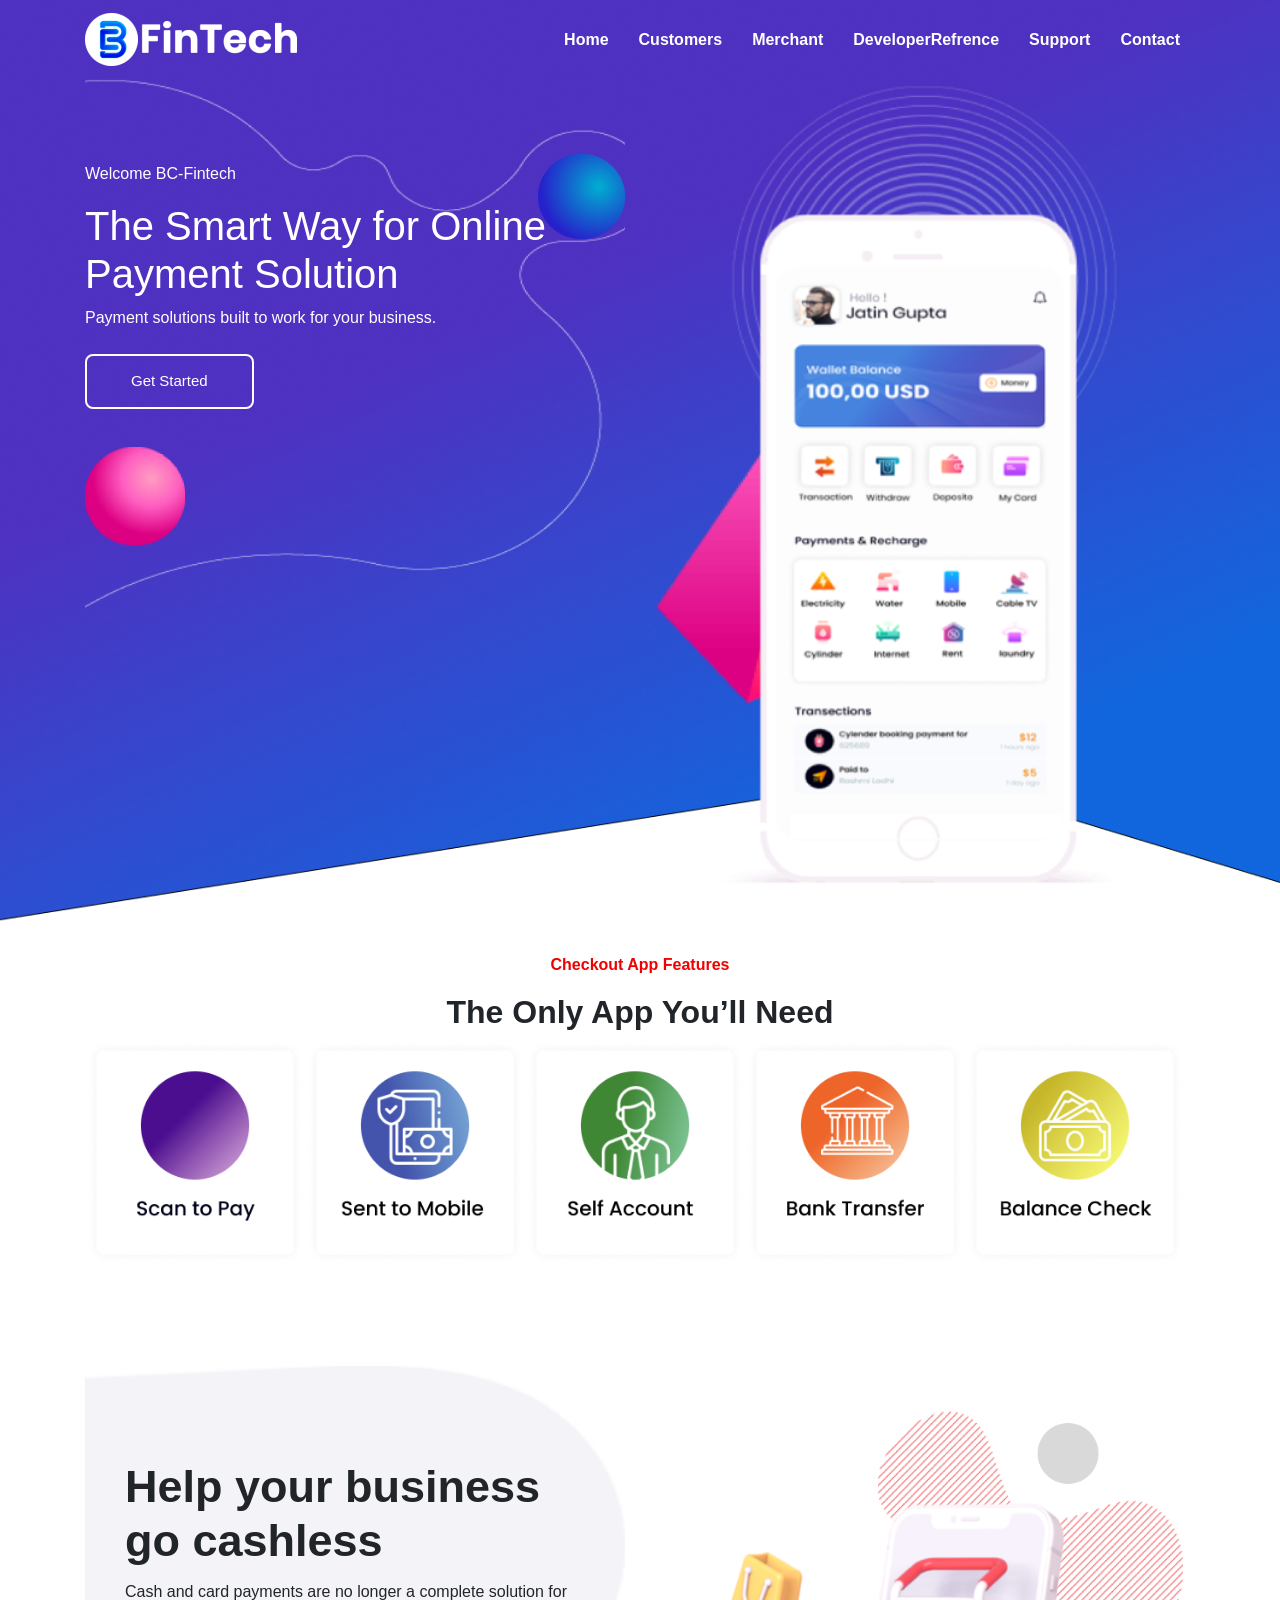
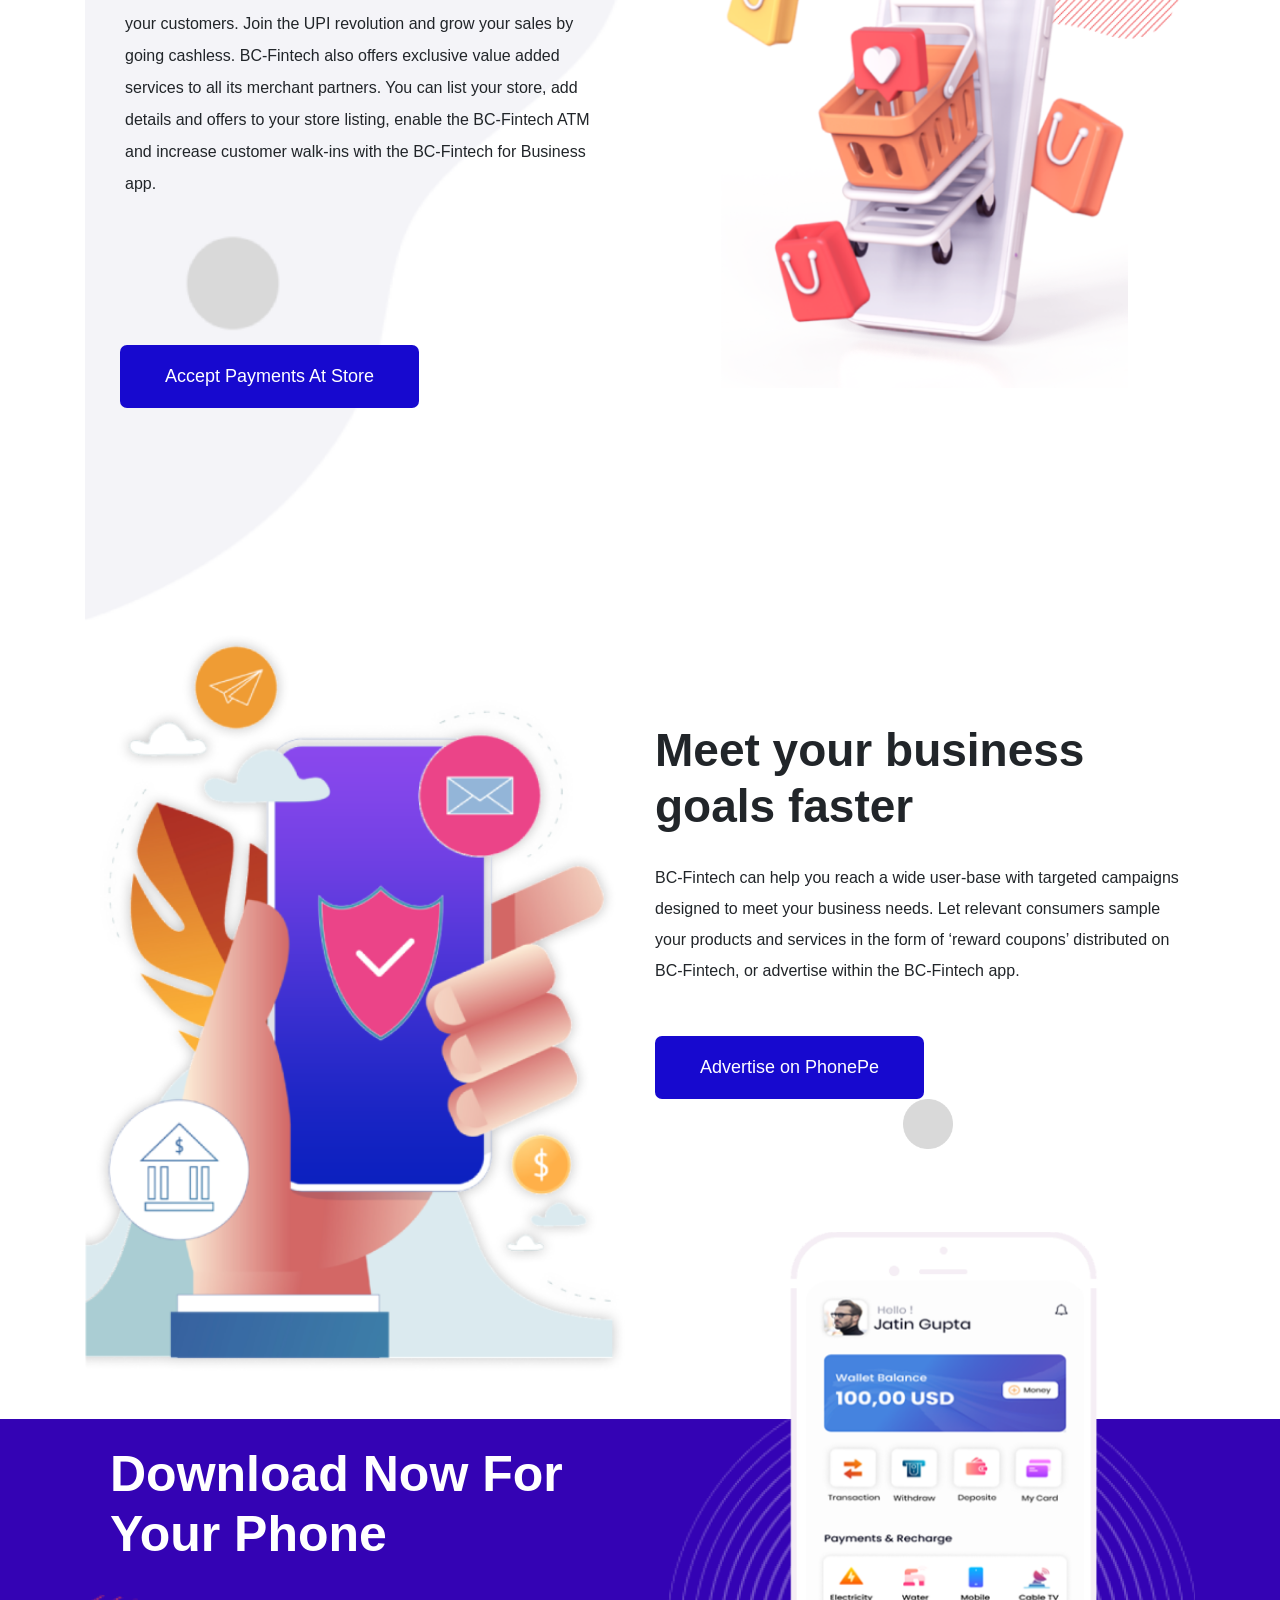
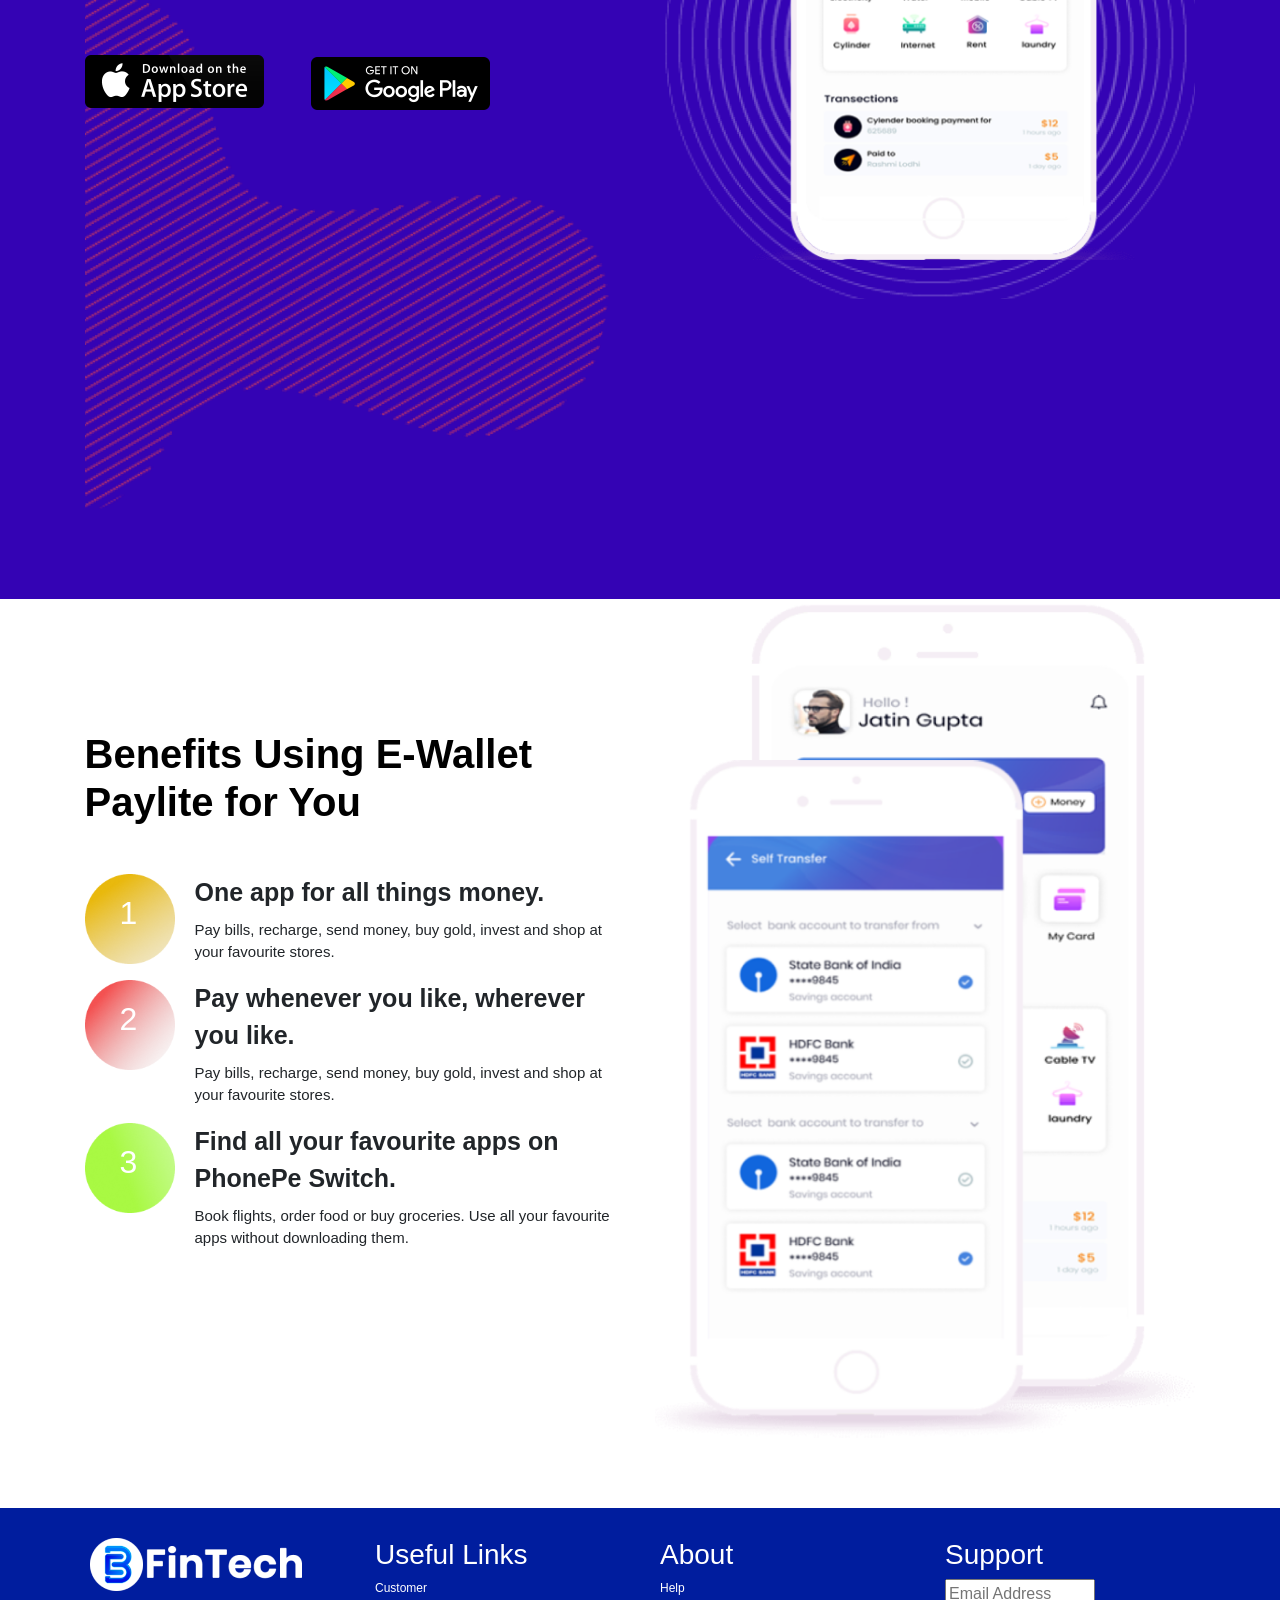
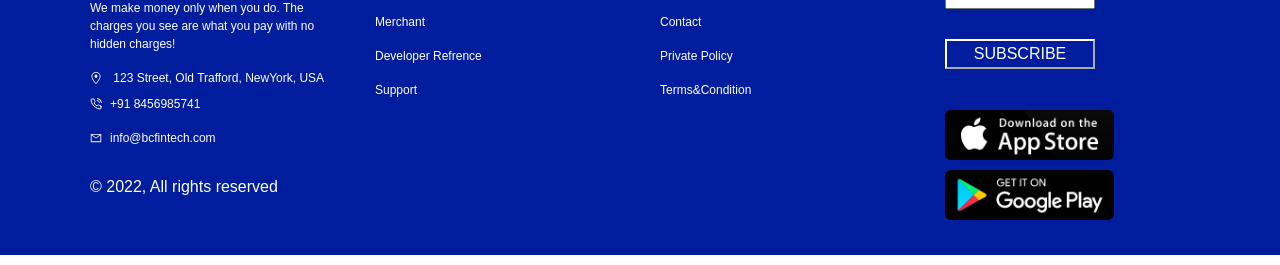
==== commit 4eb07b16: "final change" ====
--- a/index.html
+++ b/index.html
@@ -1 +1 @@
-<!doctype html><html lang="en"><head><meta charset="utf-8"/><link rel="icon" href="/favicon.ico"/><meta name="viewport" content="width=device-width,initial-scale=1"/><meta name="theme-color" content="#000000"/><meta name="description" content="Web site created using create-react-app"/><link rel="apple-touch-icon" href="/logo192.png"/><link rel="stylesheet" href="https://cdn.jsdelivr.net/npm/bootstrap@4.0.0/dist/css/bootstrap.min.css" integrity="sha384-Gn5384xqQ1aoWXA+058RXPxPg6fy4IWvTNh0E263XmFcJlSAwiGgFAW/dAiS6JXm" crossorigin="anonymous"><link rel="stylesheet" href="https://cdn.jsdelivr.net/npm/bootstrap@5.2.3/dist/css/bootstrap.min.css" integrity="sha384-rbsA2VBKQhggwzxH7pPCaAqO46MgnOM80zW1RWuH61DGLwZJEdK2Kadq2F9CUG65" crossorigin="anonymous"/><title>FinTech-Project</title><script defer="defer" src="/static/js/main.00d8eed0.js"></script><link href="/static/css/main.80093ac8.css" rel="stylesheet"></head><body><noscript>You need to enable JavaScript to run this app.</noscript><div id="root"></div></body></html>+<!doctype html><html lang="en"><head><meta charset="utf-8"/><link rel="icon" href="/favicon.ico"/><meta name="viewport" content="width=device-width,initial-scale=1"/><meta name="theme-color" content="#000000"/><meta name="description" content="Web site created using create-react-app"/><link rel="apple-touch-icon" href="/logo192.png"/><link rel="stylesheet" href="https://cdn.jsdelivr.net/npm/bootstrap@4.0.0/dist/css/bootstrap.min.css" integrity="sha384-Gn5384xqQ1aoWXA+058RXPxPg6fy4IWvTNh0E263XmFcJlSAwiGgFAW/dAiS6JXm" crossorigin="anonymous"><link rel="stylesheet" href="https://cdn.jsdelivr.net/npm/bootstrap@5.2.3/dist/css/bootstrap.min.css" integrity="sha384-rbsA2VBKQhggwzxH7pPCaAqO46MgnOM80zW1RWuH61DGLwZJEdK2Kadq2F9CUG65" crossorigin="anonymous"/><title>FinTech-Project</title><script defer="defer" src="/static/js/main.5a65a74f.js"></script><link href="/static/css/main.8e69aaaf.css" rel="stylesheet"></head><body><noscript>You need to enable JavaScript to run this app.</noscript><div id="root"></div></body></html>
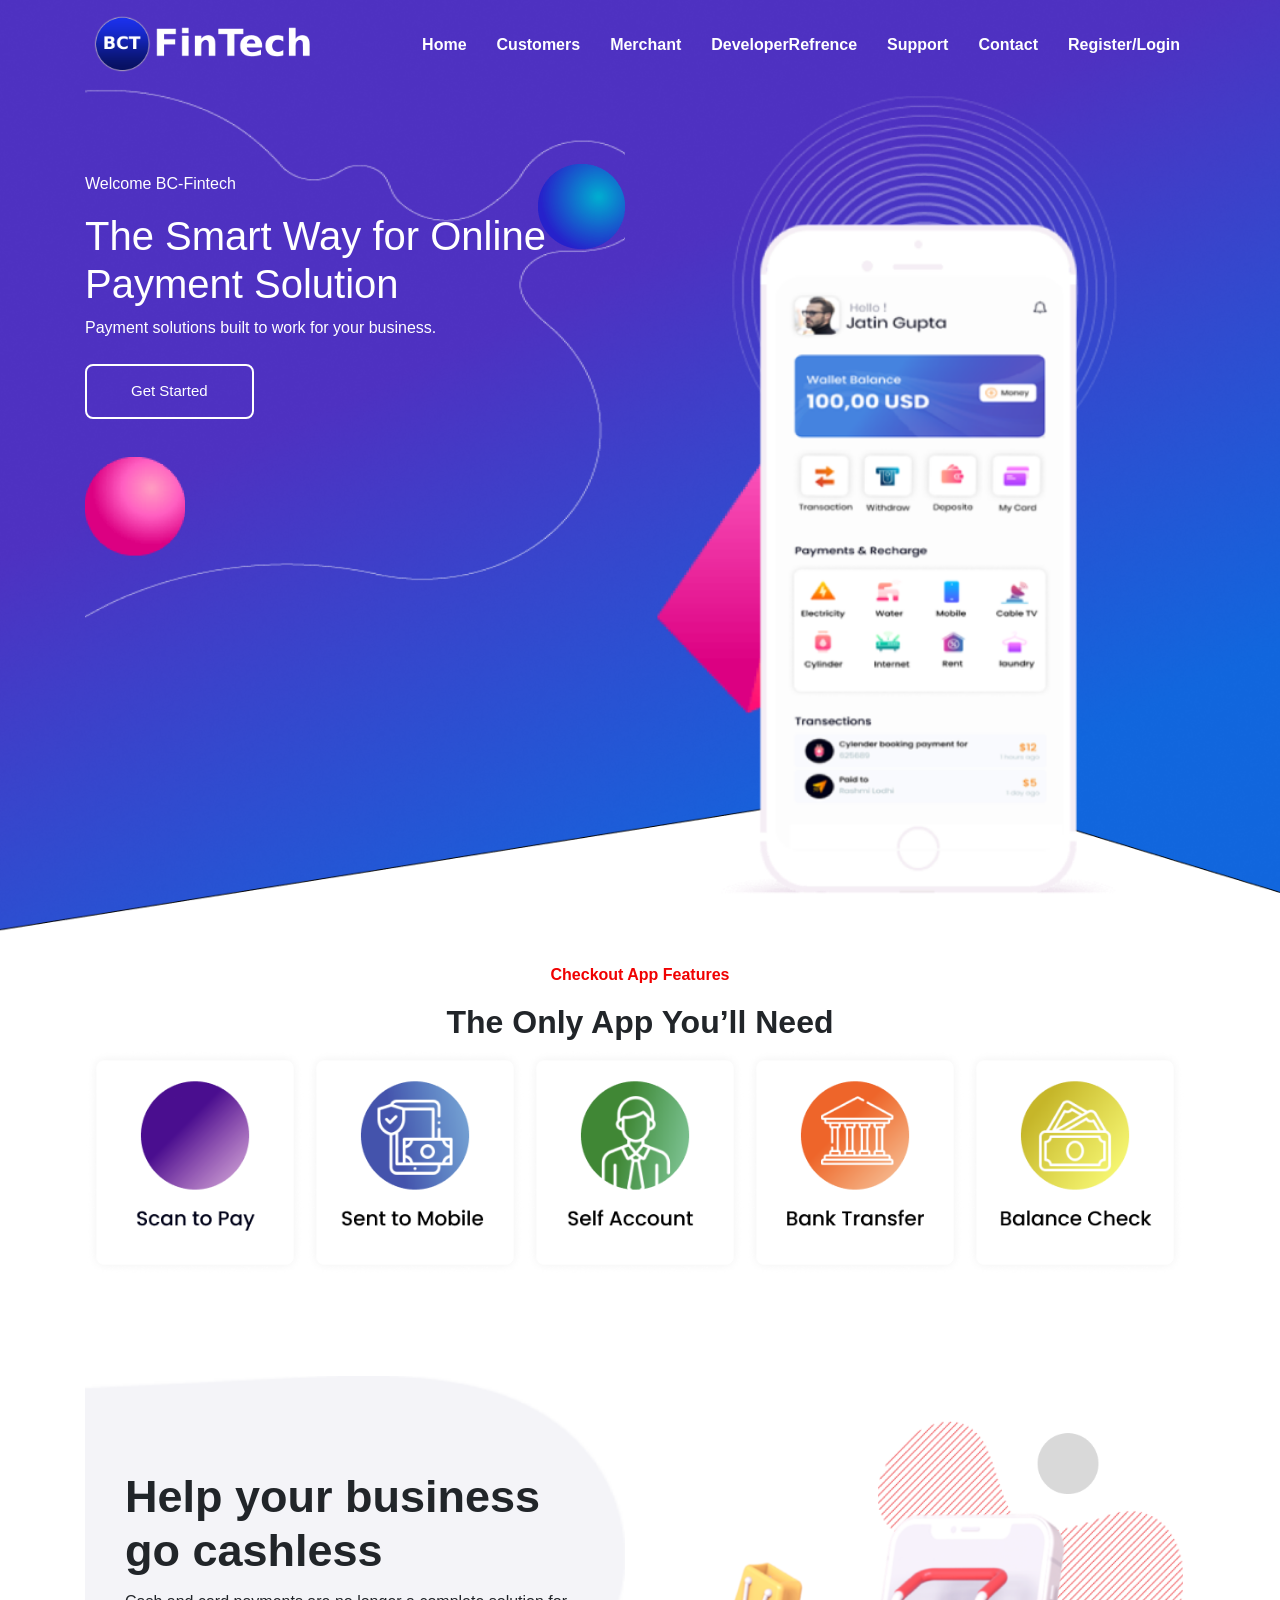
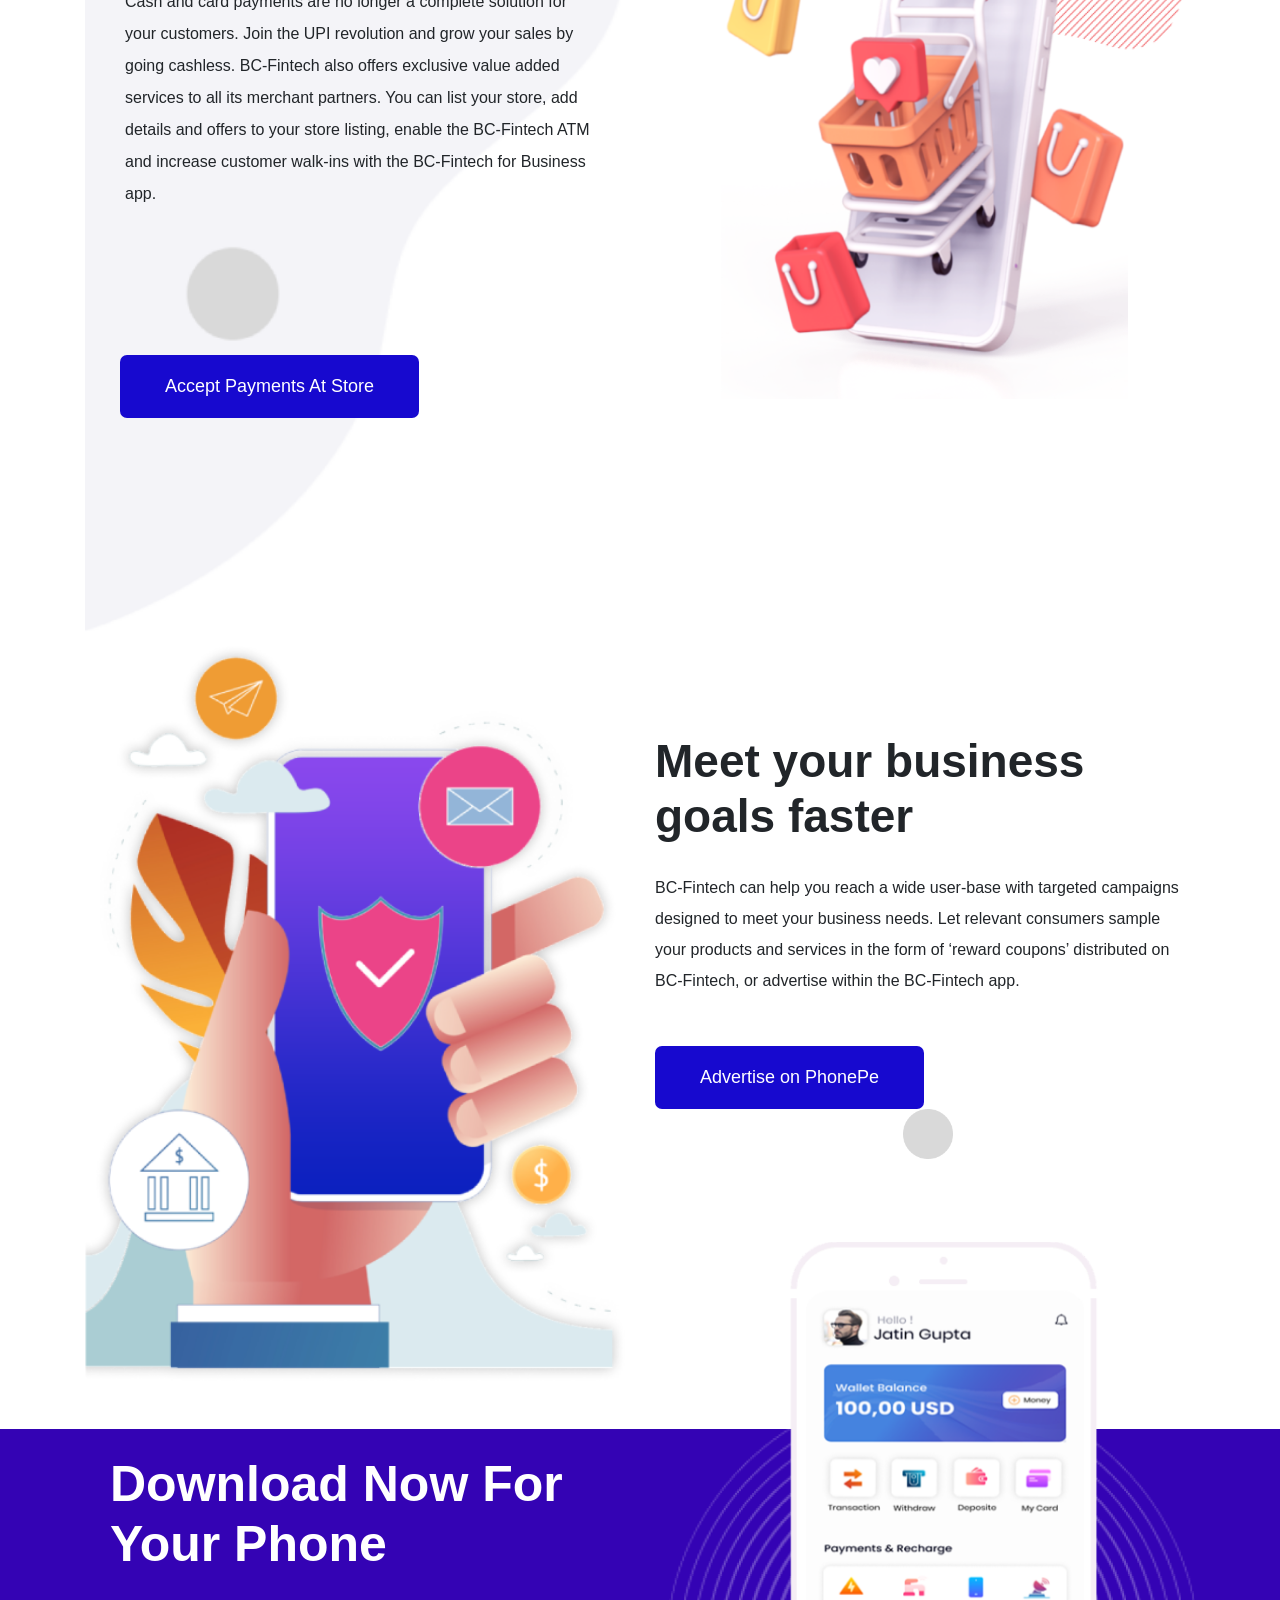
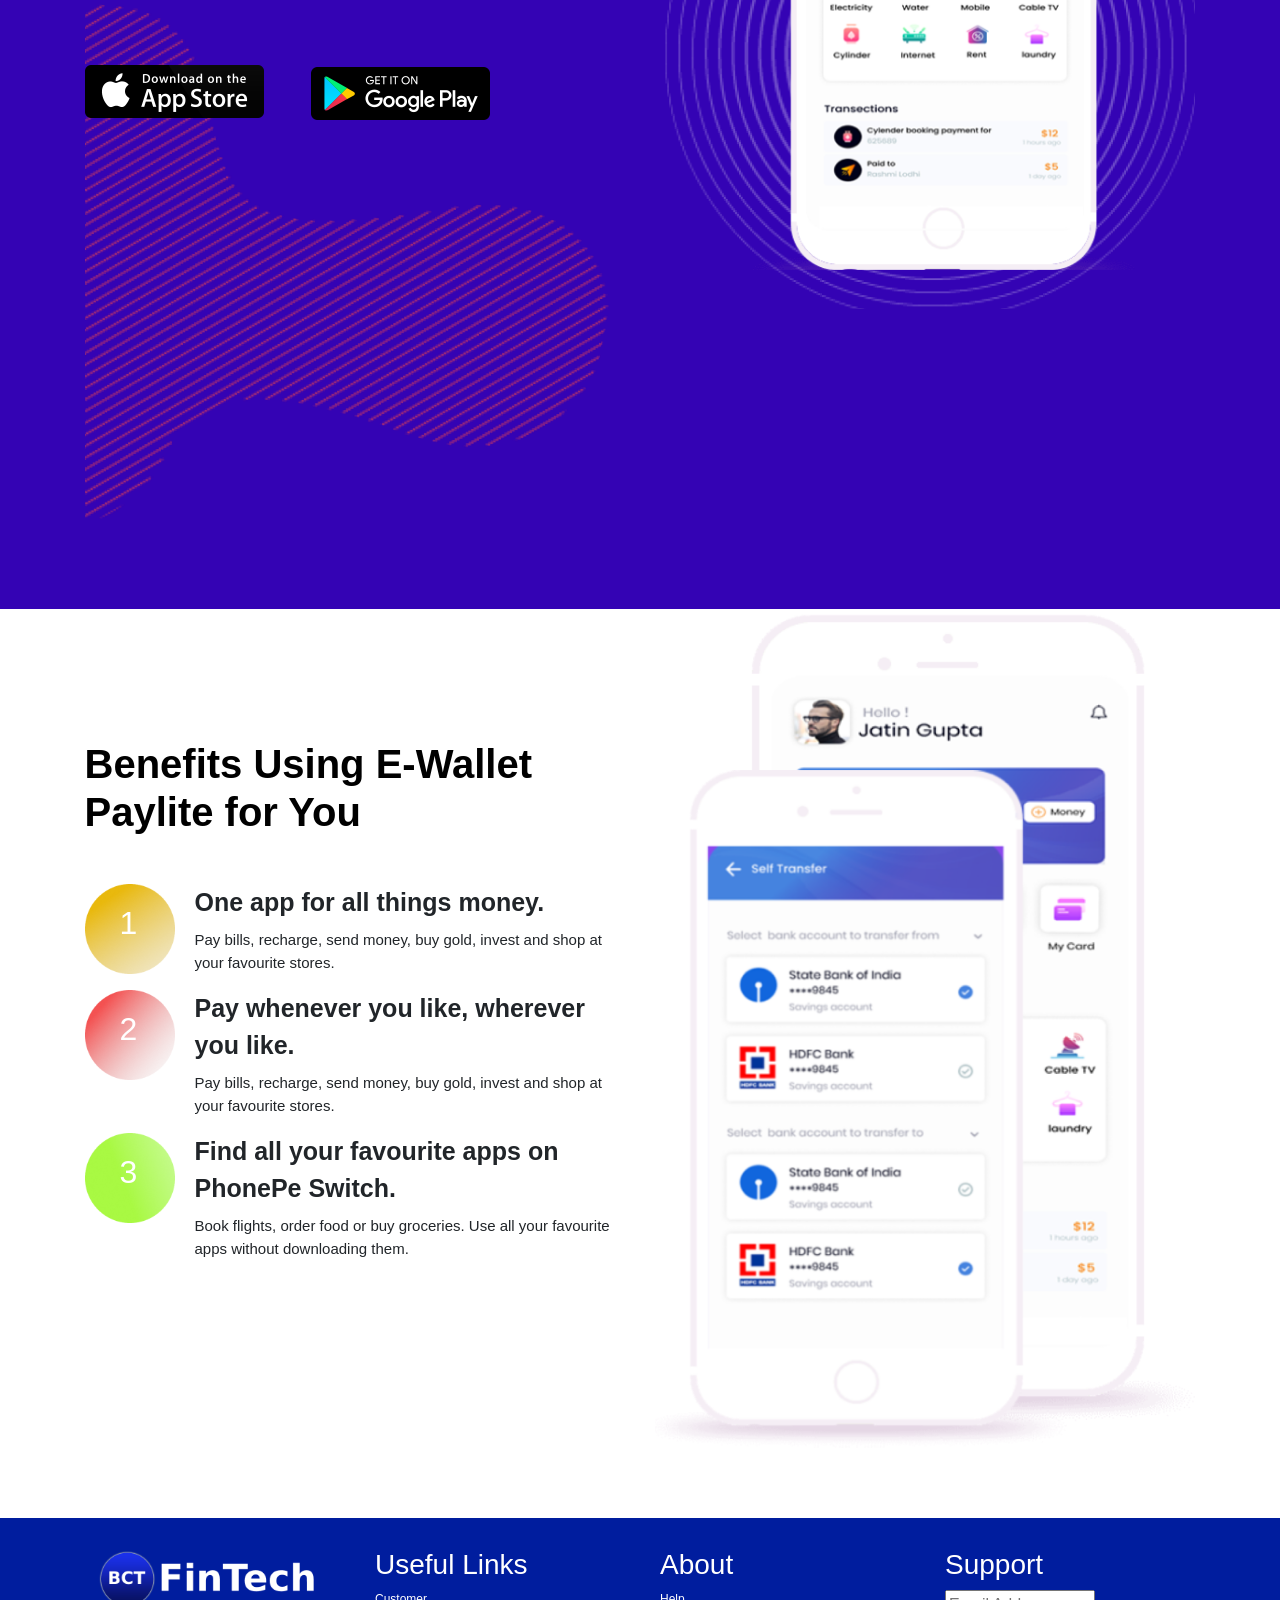
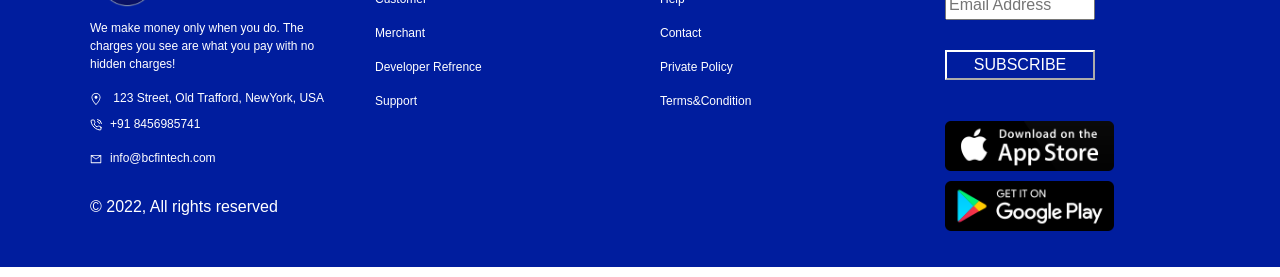
==== commit edac287d: "Add files via upload" ====
--- a/index.html
+++ b/index.html
@@ -1 +1 @@
-<!doctype html><html lang="en"><head><meta charset="utf-8"/><link rel="icon" href="/favicon.ico"/><meta name="viewport" content="width=device-width,initial-scale=1"/><meta name="theme-color" content="#000000"/><meta name="description" content="Web site created using create-react-app"/><link rel="apple-touch-icon" href="/logo192.png"/><link rel="stylesheet" href="https://cdn.jsdelivr.net/npm/bootstrap@4.0.0/dist/css/bootstrap.min.css" integrity="sha384-Gn5384xqQ1aoWXA+058RXPxPg6fy4IWvTNh0E263XmFcJlSAwiGgFAW/dAiS6JXm" crossorigin="anonymous"><link rel="stylesheet" href="https://cdn.jsdelivr.net/npm/bootstrap@5.2.3/dist/css/bootstrap.min.css" integrity="sha384-rbsA2VBKQhggwzxH7pPCaAqO46MgnOM80zW1RWuH61DGLwZJEdK2Kadq2F9CUG65" crossorigin="anonymous"/><title>FinTech-Project</title><script defer="defer" src="/static/js/main.5a65a74f.js"></script><link href="/static/css/main.8e69aaaf.css" rel="stylesheet"></head><body><noscript>You need to enable JavaScript to run this app.</noscript><div id="root"></div></body></html>+<!doctype html><html lang="en"><head><meta charset="utf-8"/><link rel="icon" href="/favicon.ico"/><meta name="viewport" content="width=device-width,initial-scale=1"/><meta name="theme-color" content="#000000"/><meta name="description" content="Web site created using create-react-app"/><link rel="apple-touch-icon" href="/logo192.png"/><link rel="stylesheet" href="https://cdn.jsdelivr.net/npm/bootstrap@4.0.0/dist/css/bootstrap.min.css" integrity="sha384-Gn5384xqQ1aoWXA+058RXPxPg6fy4IWvTNh0E263XmFcJlSAwiGgFAW/dAiS6JXm" crossorigin="anonymous"><link rel="stylesheet" href="https://cdn.jsdelivr.net/npm/bootstrap@5.2.3/dist/css/bootstrap.min.css" integrity="sha384-rbsA2VBKQhggwzxH7pPCaAqO46MgnOM80zW1RWuH61DGLwZJEdK2Kadq2F9CUG65" crossorigin="anonymous"/><title>FinTech-Project</title><script defer="defer" src="/static/js/main.55049016.js"></script><link href="/static/css/main.33581af8.css" rel="stylesheet"></head><body><noscript>You need to enable JavaScript to run this app.</noscript><div id="root"></div></body></html>
